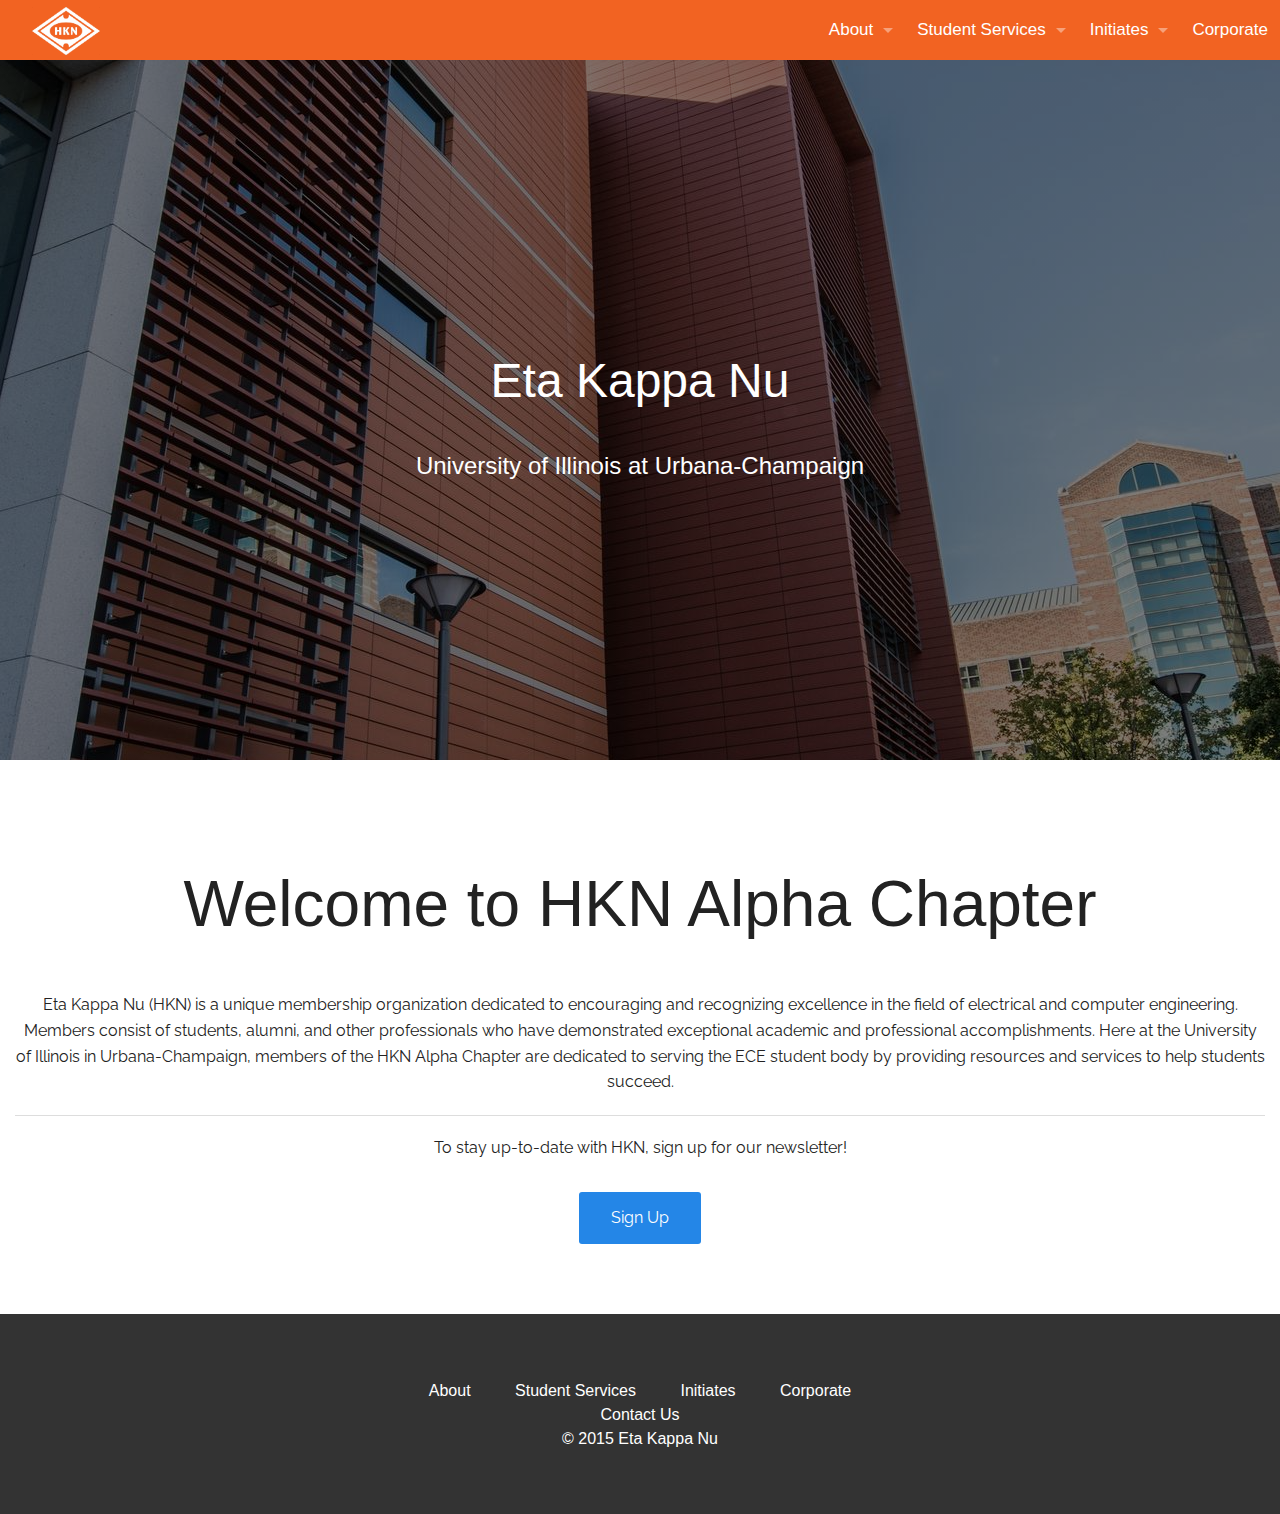
==== index.html @ 89b32fd0 "Initial commit" ====
<!DOCTYPE html>
<html>

  <head>
    <meta charset="utf-8">
    <meta http-equiv="X-UA-Compatible" content="IE=edge">
    <meta name="viewport" content="width=device-width, initial-scale=1">

    <title>HKN Alpha Chapter</title>
    <meta name="description" content="Write an awesome description for your new site here. You can edit this line in _config.yml. It will appear in your document head meta (for Google search results) and in your feed.xml site description.
">

    <link rel="stylesheet" href="/assets/css/main.css">
    <link rel="canonical" href="http://hkn.illinois.edu/">
    <link rel="alternate" type="application/rss+xml" title="HKN Alpha Chapter" href="http://hkn.illinois.edu/feed.xml">
</head>


  <body>

    <header>

  <div class="sticky">
    <nav class="top-bar" data-topbar role="navigation">
      <ul class="title-area">
        <li class="name">
          <h1><a id="top-bar-logo" href="/"><img src="/assets/img/logo.png"/></a></h1>
        </li>
        <!-- Remove the class "menu-icon" to get rid of menu icon. Take out "Menu" to just have icon alone -->
        <li class="toggle-topbar menu-icon"><a href="#"><span>Menu</span></a></li>
      </ul>

      <section class="top-bar-section">
        <!-- Right Nav Section -->
        <ul class="right">
          <li class="has-dropdown">
            <a href="/about">About</a>
            <ul class="dropdown">
              <li><a href="#">Officers</a></li>
              <li><a href="/about/contact">Contact Us</a></li>
            </ul>
          </li>
          <li class="has-dropdown">
            <a href="/service">Student Services</a>
            <ul class="dropdown">
              <li><a href="/service/tutoring">Tutoring</a></li>
              <li><a href="https://docs.google.com/a/illinois.edu/forms/d/1sm_faPxQjcPngbCLm2nKFyZS4HsJYWObGYbNWVs8D5E/viewform">Study Group Sign Ups</a></li>
              <li><a href="#">Review Sessions</a></li>
              <li><a href="/service/interviews">Technical Interviews</a></li>
              <li><a href="#">Power Lunches</a></li>
              <li><a href="#">Dr. Everitt's Neighborhood</a></li>
              <li><a href="#">HKN Intern Portal</a></li>
              <li><a href="#">Course Resources</a></li>
            </ul>
          </li>
          <li class="has-dropdown">
            <a href="/initiates">Initiates</a>
            <ul class="dropdown">
              <li><a href="#">Point Tracker</a></li>
              <li><a href="#">Committee Assignments</a></li>
              <li><a href="#">Office Hour Schedule</a></li>
              <li><a href="#">Office Hour Guide</a></li>
              <li><a href="#">Kashev's Guide to Earning Points</a></li>
            </ul>
          </li>
          <li><a href="/corporate">Corporate</a></li>
        </ul>
      </section>
    </nav>
  </div>
</header>


    <div class="row full-width">
      <div id="content-container" class="small-12 columns">
        <section id="main-content" class="row content" >
    <div id="main-text-wrapper" class="small-12 small-centered columns">
        <section id="main-text">
            <h1>Eta Kappa Nu</h1>
            <p>University of Illinois at Urbana-Champaign</p>
        </section>
    </div>
</section>

<section id="about-content" class="row content">
    <article class="small-12 columns">
        <section class="about-title">
            <h1>Welcome to HKN Alpha Chapter</h1>
            <p>Eta Kappa Nu (HKN) is a unique membership organization dedicated to encouraging and recognizing excellence in the field of electrical and computer engineering. Members consist of students, alumni, and other professionals who have demonstrated exceptional academic and professional accomplishments. Here at the University of Illinois in Urbana-Champaign, members of the HKN Alpha Chapter are dedicated to serving the ECE student body by providing resources and services to help students succeed.</p>
        </section>
        <hr />

        <section class="about-text about-bottom">
            <p>To stay up-to-date with HKN, sign up for our newsletter!</p>
            <a href="https://lists.illinois.edu/lists/subscribe/hkn-newsletter" class="about-button">Sign Up</a>
        </section>
    </article>
</section>

      </div>
    </div>

    <footer class="row full-width">
  <div id="content-container" class="small-12 columns">
    <section id="footer-content" class="row content" >
      <div id="footer-text-wrapper" class="small-12 small-centered columns">
        <section id="footer-text">
          <ul>
            <li><a href="#">About</a></li>
            <li><a href="#">Student Services</a></li>
            <li><a href="#">Initiates</a></li>
            <li><a href="#">Corporate</a></li>
          </ul>
          <a href="#">Contact Us</a>

          <a href="/">© 2015 Eta Kappa Nu</a>
        </section>
      </div>
    </section>
  </div>
</footer>


    <script src="https://ajax.googleapis.com/ajax/libs/jquery/2.1.4/jquery.min.js"></script>
<script src="/assets/js/foundation.min.js"></script>
<script src="/assets/js/foundation/foundation.topbar.js"></script>

<script>
    $(document).foundation();
</script>
  </body>

</html>
---- assets/css/main.css ----
@import url(http://fonts.googleapis.com/css?family=Raleway:400,600);meta.foundation-version{font-family:"/5.5.2/"}meta.foundation-mq-small{font-family:"/only screen/";width:0}meta.foundation-mq-small-only{font-family:"/only screen and (max-width: 40em)/";width:0}meta.foundation-mq-medium{font-family:"/only screen and (min-width:40.0625em)/";width:40.0625em}meta.foundation-mq-medium-only{font-family:"/only screen and (min-width:40.0625em) and (max-width:64em)/";width:40.0625em}meta.foundation-mq-large{font-family:"/only screen and (min-width:64.0625em)/";width:64.0625em}meta.foundation-mq-large-only{font-family:"/only screen and (min-width:64.0625em) and (max-width:90em)/";width:64.0625em}meta.foundation-mq-xlarge{font-family:"/only screen and (min-width:90.0625em)/";width:90.0625em}meta.foundation-mq-xlarge-only{font-family:"/only screen and (min-width:90.0625em) and (max-width:120em)/";width:90.0625em}meta.foundation-mq-xxlarge{font-family:"/only screen and (min-width:120.0625em)/";width:120.0625em}meta.foundation-data-attribute-namespace{font-family:false}html,body{height:100%}*,*:before,*:after{-webkit-box-sizing:border-box;-moz-box-sizing:border-box;box-sizing:border-box}html,body{font-size:16px}body{background:#fff;color:#222;cursor:auto;font-family:"Helvetica Neue",Helvetica,Roboto,Arial,sans-serif;font-style:normal;font-weight:normal;line-height:1.5;margin:0;padding:0;position:relative}a:hover{cursor:pointer}img{max-width:100%;height:auto}img{-ms-interpolation-mode:bicubic}#map_canvas img,#map_canvas embed,#map_canvas object,.map_canvas img,.map_canvas embed,.map_canvas object,.mqa-display img,.mqa-display embed,.mqa-display object{max-width:none !important}.left{float:left !important}.right{float:right !important}.clearfix:before,.clearfix:after{content:" ";display:table}.clearfix:after{clear:both}.hide{display:none}.invisible{visibility:hidden}.antialiased{-webkit-font-smoothing:antialiased;-moz-osx-font-smoothing:grayscale}img{display:inline-block;vertical-align:middle}textarea{height:auto;min-height:50px}select{width:100%}.row{margin:0 auto;max-width:62.5rem;width:100%}.row:before,.row:after{content:" ";display:table}.row:after{clear:both}.row.collapse>.column,.row.collapse>.columns{padding-left:0;padding-right:0}.row.collapse .row{margin-left:0;margin-right:0}.row .row{margin:0 -0.9375rem;max-width:none;width:auto}.row .row:before,.row .row:after{content:" ";display:table}.row .row:after{clear:both}.row .row.collapse{margin:0;max-width:none;width:auto}.row .row.collapse:before,.row .row.collapse:after{content:" ";display:table}.row .row.collapse:after{clear:both}.column,.columns{padding-left:0.9375rem;padding-right:0.9375rem;width:100%;float:left}.column+.column:last-child,.columns+.column:last-child,.column+.columns:last-child,.columns+.columns:last-child{float:right}.column+.column.end,.columns+.column.end,.column+.columns.end,.columns+.columns.end{float:left}@media only screen{.small-push-0{position:relative;left:0;right:auto}.small-pull-0{position:relative;right:0;left:auto}.small-push-1{position:relative;left:8.33333%;right:auto}.small-pull-1{position:relative;right:8.33333%;left:auto}.small-push-2{position:relative;left:16.66667%;right:auto}.small-pull-2{position:relative;right:16.66667%;left:auto}.small-push-3{position:relative;left:25%;right:auto}.small-pull-3{position:relative;right:25%;left:auto}.small-push-4{position:relative;left:33.33333%;right:auto}.small-pull-4{position:relative;right:33.33333%;left:auto}.small-push-5{position:relative;left:41.66667%;right:auto}.small-pull-5{position:relative;right:41.66667%;left:auto}.small-push-6{position:relative;left:50%;right:auto}.small-pull-6{position:relative;right:50%;left:auto}.small-push-7{position:relative;left:58.33333%;right:auto}.small-pull-7{position:relative;right:58.33333%;left:auto}.small-push-8{position:relative;left:66.66667%;right:auto}.small-pull-8{position:relative;right:66.66667%;left:auto}.small-push-9{position:relative;left:75%;right:auto}.small-pull-9{position:relative;right:75%;left:auto}.small-push-10{position:relative;left:83.33333%;right:auto}.small-pull-10{position:relative;right:83.33333%;left:auto}.small-push-11{position:relative;left:91.66667%;right:auto}.small-pull-11{position:relative;right:91.66667%;left:auto}.column,.columns{position:relative;padding-left:0.9375rem;padding-right:0.9375rem;float:left}.small-1{width:8.33333%}.small-2{width:16.66667%}.small-3{width:25%}.small-4{width:33.33333%}.small-5{width:41.66667%}.small-6{width:50%}.small-7{width:58.33333%}.small-8{width:66.66667%}.small-9{width:75%}.small-10{width:83.33333%}.small-11{width:91.66667%}.small-12{width:100%}.small-offset-0{margin-left:0 !important}.small-offset-1{margin-left:8.33333% !important}.small-offset-2{margin-left:16.66667% !important}.small-offset-3{margin-left:25% !important}.small-offset-4{margin-left:33.33333% !important}.small-offset-5{margin-left:41.66667% !important}.small-offset-6{margin-left:50% !important}.small-offset-7{margin-left:58.33333% !important}.small-offset-8{margin-left:66.66667% !important}.small-offset-9{margin-left:75% !important}.small-offset-10{margin-left:83.33333% !important}.small-offset-11{margin-left:91.66667% !important}.small-reset-order{float:left;left:auto;margin-left:0;margin-right:0;right:auto}.column.small-centered,.columns.small-centered{margin-left:auto;margin-right:auto;float:none}.column.small-uncentered,.columns.small-uncentered{float:left;margin-left:0;margin-right:0}.column.small-centered:last-child,.columns.small-centered:last-child{float:none}.column.small-uncentered:last-child,.columns.small-uncentered:last-child{float:left}.column.small-uncentered.opposite,.columns.small-uncentered.opposite{float:right}.row.small-collapse>.column,.row.small-collapse>.columns{padding-left:0;padding-right:0}.row.small-collapse .row{margin-left:0;margin-right:0}.row.small-uncollapse>.column,.row.small-uncollapse>.columns{padding-left:0.9375rem;padding-right:0.9375rem;float:left}}@media only screen and (min-width: 40.0625em){.medium-push-0{position:relative;left:0;right:auto}.medium-pull-0{position:relative;right:0;left:auto}.medium-push-1{position:relative;left:8.33333%;right:auto}.medium-pull-1{position:relative;right:8.33333%;left:auto}.medium-push-2{position:relative;left:16.66667%;right:auto}.medium-pull-2{position:relative;right:16.66667%;left:auto}.medium-push-3{position:relative;left:25%;right:auto}.medium-pull-3{position:relative;right:25%;left:auto}.medium-push-4{position:relative;left:33.33333%;right:auto}.medium-pull-4{position:relative;right:33.33333%;left:auto}.medium-push-5{position:relative;left:41.66667%;right:auto}.medium-pull-5{position:relative;right:41.66667%;left:auto}.medium-push-6{position:relative;left:50%;right:auto}.medium-pull-6{position:relative;right:50%;left:auto}.medium-push-7{position:relative;left:58.33333%;right:auto}.medium-pull-7{position:relative;right:58.33333%;left:auto}.medium-push-8{position:relative;left:66.66667%;right:auto}.medium-pull-8{position:relative;right:66.66667%;left:auto}.medium-push-9{position:relative;left:75%;right:auto}.medium-pull-9{position:relative;right:75%;left:auto}.medium-push-10{position:relative;left:83.33333%;right:auto}.medium-pull-10{position:relative;right:83.33333%;left:auto}.medium-push-11{position:relative;left:91.66667%;right:auto}.medium-pull-11{position:relative;right:91.66667%;left:auto}.column,.columns{position:relative;padding-left:0.9375rem;padding-right:0.9375rem;float:left}.medium-1{width:8.33333%}.medium-2{width:16.66667%}.medium-3{width:25%}.medium-4{width:33.33333%}.medium-5{width:41.66667%}.medium-6{width:50%}.medium-7{width:58.33333%}.medium-8{width:66.66667%}.medium-9{width:75%}.medium-10{width:83.33333%}.medium-11{width:91.66667%}.medium-12{width:100%}.medium-offset-0{margin-left:0 !important}.medium-offset-1{margin-left:8.33333% !important}.medium-offset-2{margin-left:16.66667% !important}.medium-offset-3{margin-left:25% !important}.medium-offset-4{margin-left:33.33333% !important}.medium-offset-5{margin-left:41.66667% !important}.medium-offset-6{margin-left:50% !important}.medium-offset-7{margin-left:58.33333% !important}.medium-offset-8{margin-left:66.66667% !important}.medium-offset-9{margin-left:75% !important}.medium-offset-10{margin-left:83.33333% !important}.medium-offset-11{margin-left:91.66667% !important}.medium-reset-order{float:left;left:auto;margin-left:0;margin-right:0;right:auto}.column.medium-centered,.columns.medium-centered{margin-left:auto;margin-right:auto;float:none}.column.medium-uncentered,.columns.medium-uncentered{float:left;margin-left:0;margin-right:0}.column.medium-centered:last-child,.columns.medium-centered:last-child{float:none}.column.medium-uncentered:last-child,.columns.medium-uncentered:last-child{float:left}.column.medium-uncentered.opposite,.columns.medium-uncentered.opposite{float:right}.row.medium-collapse>.column,.row.medium-collapse>.columns{padding-left:0;padding-right:0}.row.medium-collapse .row{margin-left:0;margin-right:0}.row.medium-uncollapse>.column,.row.medium-uncollapse>.columns{padding-left:0.9375rem;padding-right:0.9375rem;float:left}.push-0{position:relative;left:0;right:auto}.pull-0{position:relative;right:0;left:auto}.push-1{position:relative;left:8.33333%;right:auto}.pull-1{position:relative;right:8.33333%;left:auto}.push-2{position:relative;left:16.66667%;right:auto}.pull-2{position:relative;right:16.66667%;left:auto}.push-3{position:relative;left:25%;right:auto}.pull-3{position:relative;right:25%;left:auto}.push-4{position:relative;left:33.33333%;right:auto}.pull-4{position:relative;right:33.33333%;left:auto}.push-5{position:relative;left:41.66667%;right:auto}.pull-5{position:relative;right:41.66667%;left:auto}.push-6{position:relative;left:50%;right:auto}.pull-6{position:relative;right:50%;left:auto}.push-7{position:relative;left:58.33333%;right:auto}.pull-7{position:relative;right:58.33333%;left:auto}.push-8{position:relative;left:66.66667%;right:auto}.pull-8{position:relative;right:66.66667%;left:auto}.push-9{position:relative;left:75%;right:auto}.pull-9{position:relative;right:75%;left:auto}.push-10{position:relative;left:83.33333%;right:auto}.pull-10{position:relative;right:83.33333%;left:auto}.push-11{position:relative;left:91.66667%;right:auto}.pull-11{position:relative;right:91.66667%;left:auto}}@media only screen and (min-width: 64.0625em){.large-push-0{position:relative;left:0;right:auto}.large-pull-0{position:relative;right:0;left:auto}.large-push-1{position:relative;left:8.33333%;right:auto}.large-pull-1{position:relative;right:8.33333%;left:auto}.large-push-2{position:relative;left:16.66667%;right:auto}.large-pull-2{position:relative;right:16.66667%;left:auto}.large-push-3{position:relative;left:25%;right:auto}.large-pull-3{position:relative;right:25%;left:auto}.large-push-4{position:relative;left:33.33333%;right:auto}.large-pull-4{position:relative;right:33.33333%;left:auto}.large-push-5{position:relative;left:41.66667%;right:auto}.large-pull-5{position:relative;right:41.66667%;left:auto}.large-push-6{position:relative;left:50%;right:auto}.large-pull-6{position:relative;right:50%;left:auto}.large-push-7{position:relative;left:58.33333%;right:auto}.large-pull-7{position:relative;right:58.33333%;left:auto}.large-push-8{position:relative;left:66.66667%;right:auto}.large-pull-8{position:relative;right:66.66667%;left:auto}.large-push-9{position:relative;left:75%;right:auto}.large-pull-9{position:relative;right:75%;left:auto}.large-push-10{position:relative;left:83.33333%;right:auto}.large-pull-10{position:relative;right:83.33333%;left:auto}.large-push-11{position:relative;left:91.66667%;right:auto}.large-pull-11{position:relative;right:91.66667%;left:auto}.column,.columns{position:relative;padding-left:0.9375rem;padding-right:0.9375rem;float:left}.large-1{width:8.33333%}.large-2{width:16.66667%}.large-3{width:25%}.large-4{width:33.33333%}.large-5{width:41.66667%}.large-6{width:50%}.large-7{width:58.33333%}.large-8{width:66.66667%}.large-9{width:75%}.large-10{width:83.33333%}.large-11{width:91.66667%}.large-12{width:100%}.large-offset-0{margin-left:0 !important}.large-offset-1{margin-left:8.33333% !important}.large-offset-2{margin-left:16.66667% !important}.large-offset-3{margin-left:25% !important}.large-offset-4{margin-left:33.33333% !important}.large-offset-5{margin-left:41.66667% !important}.large-offset-6{margin-left:50% !important}.large-offset-7{margin-left:58.33333% !important}.large-offset-8{margin-left:66.66667% !important}.large-offset-9{margin-left:75% !important}.large-offset-10{margin-left:83.33333% !important}.large-offset-11{margin-left:91.66667% !important}.large-reset-order{float:left;left:auto;margin-left:0;margin-right:0;right:auto}.column.large-centered,.columns.large-centered{margin-left:auto;margin-right:auto;float:none}.column.large-uncentered,.columns.large-uncentered{float:left;margin-left:0;margin-right:0}.column.large-centered:last-child,.columns.large-centered:last-child{float:none}.column.large-uncentered:last-child,.columns.large-uncentered:last-child{float:left}.column.large-uncentered.opposite,.columns.large-uncentered.opposite{float:right}.row.large-collapse>.column,.row.large-collapse>.columns{padding-left:0;padding-right:0}.row.large-collapse .row{margin-left:0;margin-right:0}.row.large-uncollapse>.column,.row.large-uncollapse>.columns{padding-left:0.9375rem;padding-right:0.9375rem;float:left}.push-0{position:relative;left:0;right:auto}.pull-0{position:relative;right:0;left:auto}.push-1{position:relative;left:8.33333%;right:auto}.pull-1{position:relative;right:8.33333%;left:auto}.push-2{position:relative;left:16.66667%;right:auto}.pull-2{position:relative;right:16.66667%;left:auto}.push-3{position:relative;left:25%;right:auto}.pull-3{position:relative;right:25%;left:auto}.push-4{position:relative;left:33.33333%;right:auto}.pull-4{position:relative;right:33.33333%;left:auto}.push-5{position:relative;left:41.66667%;right:auto}.pull-5{position:relative;right:41.66667%;left:auto}.push-6{position:relative;left:50%;right:auto}.pull-6{position:relative;right:50%;left:auto}.push-7{position:relative;left:58.33333%;right:auto}.pull-7{position:relative;right:58.33333%;left:auto}.push-8{position:relative;left:66.66667%;right:auto}.pull-8{position:relative;right:66.66667%;left:auto}.push-9{position:relative;left:75%;right:auto}.pull-9{position:relative;right:75%;left:auto}.push-10{position:relative;left:83.33333%;right:auto}.pull-10{position:relative;right:83.33333%;left:auto}.push-11{position:relative;left:91.66667%;right:auto}.pull-11{position:relative;right:91.66667%;left:auto}}.accordion{margin-bottom:0}.accordion:before,.accordion:after{content:" ";display:table}.accordion:after{clear:both}.accordion .accordion-navigation,.accordion dd{display:block;margin-bottom:0 !important}.accordion .accordion-navigation.active>a,.accordion dd.active>a{background:#e8e8e8;color:#222}.accordion .accordion-navigation>a,.accordion dd>a{background:#EFEFEF;color:#222;display:block;font-family:"Helvetica Neue",Helvetica,Roboto,Arial,sans-serif;font-size:1rem;padding:1rem}.accordion .accordion-navigation>a:hover,.accordion dd>a:hover{background:#e3e3e3}.accordion .accordion-navigation>.content,.accordion dd>.content{display:none;padding:0.9375rem}.accordion .accordion-navigation>.content.active,.accordion dd>.content.active{background:#fff;display:block}.alert-box{border-style:solid;border-width:1px;display:block;font-size:0.8125rem;font-weight:normal;margin-bottom:1.25rem;padding:0.875rem 1.5rem 0.875rem 0.875rem;position:relative;transition:opacity 300ms ease-out;background-color:#008CBA;border-color:#0078a0;color:#fff}.alert-box .close{right:0.25rem;background:inherit;color:#333;font-size:1.375rem;line-height:.9;margin-top:-0.6875rem;opacity:0.3;padding:0 6px 4px;position:absolute;top:50%}.alert-box .close:hover,.alert-box .close:focus{opacity:0.5}.alert-box.radius{border-radius:3px}.alert-box.round{border-radius:1000px}.alert-box.success{background-color:#43AC6A;border-color:#3a945b;color:#fff}.alert-box.alert{background-color:#f04124;border-color:#de2d0f;color:#fff}.alert-box.secondary{background-color:#e7e7e7;border-color:#c7c7c7;color:#4f4f4f}.alert-box.warning{background-color:#f08a24;border-color:#de770f;color:#fff}.alert-box.info{background-color:#a0d3e8;border-color:#74bfdd;color:#4f4f4f}.alert-box.alert-close{opacity:0}[class*="block-grid-"]{display:block;padding:0;margin:0 -0.625rem}[class*="block-grid-"]:before,[class*="block-grid-"]:after{content:" ";display:table}[class*="block-grid-"]:after{clear:both}[class*="block-grid-"]>li{display:block;float:left;height:auto;padding:0 0.625rem 1.25rem}@media only screen{.small-block-grid-1>li{list-style:none;width:100%}.small-block-grid-1>li:nth-of-type(1n){clear:none}.small-block-grid-1>li:nth-of-type(1n+1){clear:both}.small-block-grid-2>li{list-style:none;width:50%}.small-block-grid-2>li:nth-of-type(1n){clear:none}.small-block-grid-2>li:nth-of-type(2n+1){clear:both}.small-block-grid-3>li{list-style:none;width:33.33333%}.small-block-grid-3>li:nth-of-type(1n){clear:none}.small-block-grid-3>li:nth-of-type(3n+1){clear:both}.small-block-grid-4>li{list-style:none;width:25%}.small-block-grid-4>li:nth-of-type(1n){clear:none}.small-block-grid-4>li:nth-of-type(4n+1){clear:both}.small-block-grid-5>li{list-style:none;width:20%}.small-block-grid-5>li:nth-of-type(1n){clear:none}.small-block-grid-5>li:nth-of-type(5n+1){clear:both}.small-block-grid-6>li{list-style:none;width:16.66667%}.small-block-grid-6>li:nth-of-type(1n){clear:none}.small-block-grid-6>li:nth-of-type(6n+1){clear:both}.small-block-grid-7>li{list-style:none;width:14.28571%}.small-block-grid-7>li:nth-of-type(1n){clear:none}.small-block-grid-7>li:nth-of-type(7n+1){clear:both}.small-block-grid-8>li{list-style:none;width:12.5%}.small-block-grid-8>li:nth-of-type(1n){clear:none}.small-block-grid-8>li:nth-of-type(8n+1){clear:both}.small-block-grid-9>li{list-style:none;width:11.11111%}.small-block-grid-9>li:nth-of-type(1n){clear:none}.small-block-grid-9>li:nth-of-type(9n+1){clear:both}.small-block-grid-10>li{list-style:none;width:10%}.small-block-grid-10>li:nth-of-type(1n){clear:none}.small-block-grid-10>li:nth-of-type(10n+1){clear:both}.small-block-grid-11>li{list-style:none;width:9.09091%}.small-block-grid-11>li:nth-of-type(1n){clear:none}.small-block-grid-11>li:nth-of-type(11n+1){clear:both}.small-block-grid-12>li{list-style:none;width:8.33333%}.small-block-grid-12>li:nth-of-type(1n){clear:none}.small-block-grid-12>li:nth-of-type(12n+1){clear:both}}@media only screen and (min-width: 40.0625em){.medium-block-grid-1>li{list-style:none;width:100%}.medium-block-grid-1>li:nth-of-type(1n){clear:none}.medium-block-grid-1>li:nth-of-type(1n+1){clear:both}.medium-block-grid-2>li{list-style:none;width:50%}.medium-block-grid-2>li:nth-of-type(1n){clear:none}.medium-block-grid-2>li:nth-of-type(2n+1){clear:both}.medium-block-grid-3>li{list-style:none;width:33.33333%}.medium-block-grid-3>li:nth-of-type(1n){clear:none}.medium-block-grid-3>li:nth-of-type(3n+1){clear:both}.medium-block-grid-4>li{list-style:none;width:25%}.medium-block-grid-4>li:nth-of-type(1n){clear:none}.medium-block-grid-4>li:nth-of-type(4n+1){clear:both}.medium-block-grid-5>li{list-style:none;width:20%}.medium-block-grid-5>li:nth-of-type(1n){clear:none}.medium-block-grid-5>li:nth-of-type(5n+1){clear:both}.medium-block-grid-6>li{list-style:none;width:16.66667%}.medium-block-grid-6>li:nth-of-type(1n){clear:none}.medium-block-grid-6>li:nth-of-type(6n+1){clear:both}.medium-block-grid-7>li{list-style:none;width:14.28571%}.medium-block-grid-7>li:nth-of-type(1n){clear:none}.medium-block-grid-7>li:nth-of-type(7n+1){clear:both}.medium-block-grid-8>li{list-style:none;width:12.5%}.medium-block-grid-8>li:nth-of-type(1n){clear:none}.medium-block-grid-8>li:nth-of-type(8n+1){clear:both}.medium-block-grid-9>li{list-style:none;width:11.11111%}.medium-block-grid-9>li:nth-of-type(1n){clear:none}.medium-block-grid-9>li:nth-of-type(9n+1){clear:both}.medium-block-grid-10>li{list-style:none;width:10%}.medium-block-grid-10>li:nth-of-type(1n){clear:none}.medium-block-grid-10>li:nth-of-type(10n+1){clear:both}.medium-block-grid-11>li{list-style:none;width:9.09091%}.medium-block-grid-11>li:nth-of-type(1n){clear:none}.medium-block-grid-11>li:nth-of-type(11n+1){clear:both}.medium-block-grid-12>li{list-style:none;width:8.33333%}.medium-block-grid-12>li:nth-of-type(1n){clear:none}.medium-block-grid-12>li:nth-of-type(12n+1){clear:both}}@media only screen and (min-width: 64.0625em){.large-block-grid-1>li{list-style:none;width:100%}.large-block-grid-1>li:nth-of-type(1n){clear:none}.large-block-grid-1>li:nth-of-type(1n+1){clear:both}.large-block-grid-2>li{list-style:none;width:50%}.large-block-grid-2>li:nth-of-type(1n){clear:none}.large-block-grid-2>li:nth-of-type(2n+1){clear:both}.large-block-grid-3>li{list-style:none;width:33.33333%}.large-block-grid-3>li:nth-of-type(1n){clear:none}.large-block-grid-3>li:nth-of-type(3n+1){clear:both}.large-block-grid-4>li{list-style:none;width:25%}.large-block-grid-4>li:nth-of-type(1n){clear:none}.large-block-grid-4>li:nth-of-type(4n+1){clear:both}.large-block-grid-5>li{list-style:none;width:20%}.large-block-grid-5>li:nth-of-type(1n){clear:none}.large-block-grid-5>li:nth-of-type(5n+1){clear:both}.large-block-grid-6>li{list-style:none;width:16.66667%}.large-block-grid-6>li:nth-of-type(1n){clear:none}.large-block-grid-6>li:nth-of-type(6n+1){clear:both}.large-block-grid-7>li{list-style:none;width:14.28571%}.large-block-grid-7>li:nth-of-type(1n){clear:none}.large-block-grid-7>li:nth-of-type(7n+1){clear:both}.large-block-grid-8>li{list-style:none;width:12.5%}.large-block-grid-8>li:nth-of-type(1n){clear:none}.large-block-grid-8>li:nth-of-type(8n+1){clear:both}.large-block-grid-9>li{list-style:none;width:11.11111%}.large-block-grid-9>li:nth-of-type(1n){clear:none}.large-block-grid-9>li:nth-of-type(9n+1){clear:both}.large-block-grid-10>li{list-style:none;width:10%}.large-block-grid-10>li:nth-of-type(1n){clear:none}.large-block-grid-10>li:nth-of-type(10n+1){clear:both}.large-block-grid-11>li{list-style:none;width:9.09091%}.large-block-grid-11>li:nth-of-type(1n){clear:none}.large-block-grid-11>li:nth-of-type(11n+1){clear:both}.large-block-grid-12>li{list-style:none;width:8.33333%}.large-block-grid-12>li:nth-of-type(1n){clear:none}.large-block-grid-12>li:nth-of-type(12n+1){clear:both}}.breadcrumbs{border-style:solid;border-width:1px;display:block;list-style:none;margin-left:0;overflow:hidden;padding:0.5625rem 0.875rem 0.5625rem;background-color:#f4f4f4;border-color:#dcdcdc;border-radius:3px}.breadcrumbs>*{color:#008CBA;float:left;font-size:0.6875rem;line-height:0.6875rem;margin:0;text-transform:uppercase}.breadcrumbs>*:hover a,.breadcrumbs>*:focus a{text-decoration:underline}.breadcrumbs>* a{color:#008CBA}.breadcrumbs>*.current{color:#333;cursor:default}.breadcrumbs>*.current a{color:#333;cursor:default}.breadcrumbs>*.current:hover,.breadcrumbs>*.current:hover a,.breadcrumbs>*.current:focus,.breadcrumbs>*.current:focus a{text-decoration:none}.breadcrumbs>*.unavailable{color:#999}.breadcrumbs>*.unavailable a{color:#999}.breadcrumbs>*.unavailable:hover,.breadcrumbs>*.unavailable:hover a,.breadcrumbs>*.unavailable:focus,.breadcrumbs>*.unavailable a:focus{color:#999;cursor:not-allowed;text-decoration:none}.breadcrumbs>*:before{color:#aaa;content:"/";margin:0 0.75rem;position:relative;top:1px}.breadcrumbs>*:first-child:before{content:" ";margin:0}[aria-label="breadcrumbs"] [aria-hidden="true"]:after{content:"/"}button,.button{-webkit-appearance:none;-moz-appearance:none;border-radius:0;border-style:solid;border-width:0;cursor:pointer;font-family:"Helvetica Neue",Helvetica,Roboto,Arial,sans-serif;font-weight:normal;line-height:normal;margin:0 0 1.25rem;position:relative;text-align:center;text-decoration:none;display:inline-block;padding:1rem 2rem 1.0625rem 2rem;font-size:1rem;background-color:#008CBA;border-color:#007095;color:#fff;transition:background-color 300ms ease-out}button:hover,button:focus,.button:hover,.button:focus{background-color:#007095}button:hover,button:focus,.button:hover,.button:focus{color:#fff}button.secondary,.button.secondary{background-color:#e7e7e7;border-color:#b9b9b9;color:#333}button.secondary:hover,button.secondary:focus,.button.secondary:hover,.button.secondary:focus{background-color:#b9b9b9}button.secondary:hover,button.secondary:focus,.button.secondary:hover,.button.secondary:focus{color:#333}button.success,.button.success{background-color:#43AC6A;border-color:#368a55;color:#fff}button.success:hover,button.success:focus,.button.success:hover,.button.success:focus{background-color:#368a55}button.success:hover,button.success:focus,.button.success:hover,.button.success:focus{color:#fff}button.alert,.button.alert{background-color:#f04124;border-color:#cf2a0e;color:#fff}button.alert:hover,button.alert:focus,.button.alert:hover,.button.alert:focus{background-color:#cf2a0e}button.alert:hover,button.alert:focus,.button.alert:hover,.button.alert:focus{color:#fff}button.warning,.button.warning{background-color:#f08a24;border-color:#cf6e0e;color:#fff}button.warning:hover,button.warning:focus,.button.warning:hover,.button.warning:focus{background-color:#cf6e0e}button.warning:hover,button.warning:focus,.button.warning:hover,.button.warning:focus{color:#fff}button.info,.button.info{background-color:#a0d3e8;border-color:#61b6d9;color:#333}button.info:hover,button.info:focus,.button.info:hover,.button.info:focus{background-color:#61b6d9}button.info:hover,button.info:focus,.button.info:hover,.button.info:focus{color:#fff}button.large,.button.large{padding:1.125rem 2.25rem 1.1875rem 2.25rem;font-size:1.25rem}button.small,.button.small{padding:0.875rem 1.75rem 0.9375rem 1.75rem;font-size:0.8125rem}button.tiny,.button.tiny{padding:0.625rem 1.25rem 0.6875rem 1.25rem;font-size:0.6875rem}button.expand,.button.expand{padding:1rem 2rem 1.0625rem 2rem;font-size:1rem;padding-bottom:1.0625rem;padding-top:1rem;padding-left:1rem;padding-right:1rem;width:100%}button.left-align,.button.left-align{text-align:left;text-indent:0.75rem}button.right-align,.button.right-align{text-align:right;padding-right:0.75rem}button.radius,.button.radius{border-radius:3px}button.round,.button.round{border-radius:1000px}button.disabled,button[disabled],.button.disabled,.button[disabled]{background-color:#008CBA;border-color:#007095;color:#fff;box-shadow:none;cursor:default;opacity:0.7}button.disabled:hover,button.disabled:focus,button[disabled]:hover,button[disabled]:focus,.button.disabled:hover,.button.disabled:focus,.button[disabled]:hover,.button[disabled]:focus{background-color:#007095}button.disabled:hover,button.disabled:focus,button[disabled]:hover,button[disabled]:focus,.button.disabled:hover,.button.disabled:focus,.button[disabled]:hover,.button[disabled]:focus{color:#fff}button.disabled:hover,button.disabled:focus,button[disabled]:hover,button[disabled]:focus,.button.disabled:hover,.button.disabled:focus,.button[disabled]:hover,.button[disabled]:focus{background-color:#008CBA}button.disabled.secondary,button[disabled].secondary,.button.disabled.secondary,.button[disabled].secondary{background-color:#e7e7e7;border-color:#b9b9b9;color:#333;box-shadow:none;cursor:default;opacity:0.7}button.disabled.secondary:hover,button.disabled.secondary:focus,button[disabled].secondary:hover,button[disabled].secondary:focus,.button.disabled.secondary:hover,.button.disabled.secondary:focus,.button[disabled].secondary:hover,.button[disabled].secondary:focus{background-color:#b9b9b9}button.disabled.secondary:hover,button.disabled.secondary:focus,button[disabled].secondary:hover,button[disabled].secondary:focus,.button.disabled.secondary:hover,.button.disabled.secondary:focus,.button[disabled].secondary:hover,.button[disabled].secondary:focus{color:#333}button.disabled.secondary:hover,button.disabled.secondary:focus,button[disabled].secondary:hover,button[disabled].secondary:focus,.button.disabled.secondary:hover,.button.disabled.secondary:focus,.button[disabled].secondary:hover,.button[disabled].secondary:focus{background-color:#e7e7e7}button.disabled.success,button[disabled].success,.button.disabled.success,.button[disabled].success{background-color:#43AC6A;border-color:#368a55;color:#fff;box-shadow:none;cursor:default;opacity:0.7}button.disabled.success:hover,button.disabled.success:focus,button[disabled].success:hover,button[disabled].success:focus,.button.disabled.success:hover,.button.disabled.success:focus,.button[disabled].success:hover,.button[disabled].success:focus{background-color:#368a55}button.disabled.success:hover,button.disabled.success:focus,button[disabled].success:hover,button[disabled].success:focus,.button.disabled.success:hover,.button.disabled.success:focus,.button[disabled].success:hover,.button[disabled].success:focus{color:#fff}button.disabled.success:hover,button.disabled.success:focus,button[disabled].success:hover,button[disabled].success:focus,.button.disabled.success:hover,.button.disabled.success:focus,.button[disabled].success:hover,.button[disabled].success:focus{background-color:#43AC6A}button.disabled.alert,button[disabled].alert,.button.disabled.alert,.button[disabled].alert{background-color:#f04124;border-color:#cf2a0e;color:#fff;box-shadow:none;cursor:default;opacity:0.7}button.disabled.alert:hover,button.disabled.alert:focus,button[disabled].alert:hover,button[disabled].alert:focus,.button.disabled.alert:hover,.button.disabled.alert:focus,.button[disabled].alert:hover,.button[disabled].alert:focus{background-color:#cf2a0e}button.disabled.alert:hover,button.disabled.alert:focus,button[disabled].alert:hover,button[disabled].alert:focus,.button.disabled.alert:hover,.button.disabled.alert:focus,.button[disabled].alert:hover,.button[disabled].alert:focus{color:#fff}button.disabled.alert:hover,button.disabled.alert:focus,button[disabled].alert:hover,button[disabled].alert:focus,.button.disabled.alert:hover,.button.disabled.alert:focus,.button[disabled].alert:hover,.button[disabled].alert:focus{background-color:#f04124}button.disabled.warning,button[disabled].warning,.button.disabled.warning,.button[disabled].warning{background-color:#f08a24;border-color:#cf6e0e;color:#fff;box-shadow:none;cursor:default;opacity:0.7}button.disabled.warning:hover,button.disabled.warning:focus,button[disabled].warning:hover,button[disabled].warning:focus,.button.disabled.warning:hover,.button.disabled.warning:focus,.button[disabled].warning:hover,.button[disabled].warning:focus{background-color:#cf6e0e}button.disabled.warning:hover,button.disabled.warning:focus,button[disabled].warning:hover,button[disabled].warning:focus,.button.disabled.warning:hover,.button.disabled.warning:focus,.button[disabled].warning:hover,.button[disabled].warning:focus{color:#fff}button.disabled.warning:hover,button.disabled.warning:focus,button[disabled].warning:hover,button[disabled].warning:focus,.button.disabled.warning:hover,.button.disabled.warning:focus,.button[disabled].warning:hover,.button[disabled].warning:focus{background-color:#f08a24}button.disabled.info,button[disabled].info,.button.disabled.info,.button[disabled].info{background-color:#a0d3e8;border-color:#61b6d9;color:#333;box-shadow:none;cursor:default;opacity:0.7}button.disabled.info:hover,button.disabled.info:focus,button[disabled].info:hover,button[disabled].info:focus,.button.disabled.info:hover,.button.disabled.info:focus,.button[disabled].info:hover,.button[disabled].info:focus{background-color:#61b6d9}button.disabled.info:hover,button.disabled.info:focus,button[disabled].info:hover,button[disabled].info:focus,.button.disabled.info:hover,.button.disabled.info:focus,.button[disabled].info:hover,.button[disabled].info:focus{color:#fff}button.disabled.info:hover,button.disabled.info:focus,button[disabled].info:hover,button[disabled].info:focus,.button.disabled.info:hover,.button.disabled.info:focus,.button[disabled].info:hover,.button[disabled].info:focus{background-color:#a0d3e8}button::-moz-focus-inner{border:0;padding:0}@media only screen and (min-width: 40.0625em){button,.button{display:inline-block}}.button-group{list-style:none;margin:0;left:0}.button-group:before,.button-group:after{content:" ";display:table}.button-group:after{clear:both}.button-group.even-2 li{display:inline-block;margin:0 -2px;width:50%}.button-group.even-2 li>button,.button-group.even-2 li .button{border-left:1px solid;border-color:rgba(255,255,255,0.5)}.button-group.even-2 li:first-child button,.button-group.even-2 li:first-child .button{border-left:0}.button-group.even-2 li button,.button-group.even-2 li .button{width:100%}.button-group.even-3 li{display:inline-block;margin:0 -2px;width:33.33333%}.button-group.even-3 li>button,.button-group.even-3 li .button{border-left:1px solid;border-color:rgba(255,255,255,0.5)}.button-group.even-3 li:first-child button,.button-group.even-3 li:first-child .button{border-left:0}.button-group.even-3 li button,.button-group.even-3 li .button{width:100%}.button-group.even-4 li{display:inline-block;margin:0 -2px;width:25%}.button-group.even-4 li>button,.button-group.even-4 li .button{border-left:1px solid;border-color:rgba(255,255,255,0.5)}.button-group.even-4 li:first-child button,.button-group.even-4 li:first-child .button{border-left:0}.button-group.even-4 li button,.button-group.even-4 li .button{width:100%}.button-group.even-5 li{display:inline-block;margin:0 -2px;width:20%}.button-group.even-5 li>button,.button-group.even-5 li .button{border-left:1px solid;border-color:rgba(255,255,255,0.5)}.button-group.even-5 li:first-child button,.button-group.even-5 li:first-child .button{border-left:0}.button-group.even-5 li button,.button-group.even-5 li .button{width:100%}.button-group.even-6 li{display:inline-block;margin:0 -2px;width:16.66667%}.button-group.even-6 li>button,.button-group.even-6 li .button{border-left:1px solid;border-color:rgba(255,255,255,0.5)}.button-group.even-6 li:first-child button,.button-group.even-6 li:first-child .button{border-left:0}.button-group.even-6 li button,.button-group.even-6 li .button{width:100%}.button-group.even-7 li{display:inline-block;margin:0 -2px;width:14.28571%}.button-group.even-7 li>button,.button-group.even-7 li .button{border-left:1px solid;border-color:rgba(255,255,255,0.5)}.button-group.even-7 li:first-child button,.button-group.even-7 li:first-child .button{border-left:0}.button-group.even-7 li button,.button-group.even-7 li .button{width:100%}.button-group.even-8 li{display:inline-block;margin:0 -2px;width:12.5%}.button-group.even-8 li>button,.button-group.even-8 li .button{border-left:1px solid;border-color:rgba(255,255,255,0.5)}.button-group.even-8 li:first-child button,.button-group.even-8 li:first-child .button{border-left:0}.button-group.even-8 li button,.button-group.even-8 li .button{width:100%}.button-group>li{display:inline-block;margin:0 -2px}.button-group>li>button,.button-group>li .button{border-left:1px solid;border-color:rgba(255,255,255,0.5)}.button-group>li:first-child button,.button-group>li:first-child .button{border-left:0}.button-group.stack>li{display:block;margin:0;float:none}.button-group.stack>li>button,.button-group.stack>li .button{border-left:1px solid;border-color:rgba(255,255,255,0.5)}.button-group.stack>li:first-child button,.button-group.stack>li:first-child .button{border-left:0}.button-group.stack>li>button,.button-group.stack>li .button{border-color:rgba(255,255,255,0.5);border-left-width:0;border-top:1px solid;display:block;margin:0}.button-group.stack>li>button{width:100%}.button-group.stack>li:first-child button,.button-group.stack>li:first-child .button{border-top:0}.button-group.stack-for-small>li{display:inline-block;margin:0 -2px}.button-group.stack-for-small>li>button,.button-group.stack-for-small>li .button{border-left:1px solid;border-color:rgba(255,255,255,0.5)}.button-group.stack-for-small>li:first-child button,.button-group.stack-for-small>li:first-child .button{border-left:0}@media only screen and (max-width: 40em){.button-group.stack-for-small>li{display:block;margin:0;width:100%}.button-group.stack-for-small>li>button,.button-group.stack-for-small>li .button{border-left:1px solid;border-color:rgba(255,255,255,0.5)}.button-group.stack-for-small>li:first-child button,.button-group.stack-for-small>li:first-child .button{border-left:0}.button-group.stack-for-small>li>button,.button-group.stack-for-small>li .button{border-color:rgba(255,255,255,0.5);border-left-width:0;border-top:1px solid;display:block;margin:0}.button-group.stack-for-small>li>button{width:100%}.button-group.stack-for-small>li:first-child button,.button-group.stack-for-small>li:first-child .button{border-top:0}}.button-group.radius>*{display:inline-block;margin:0 -2px}.button-group.radius>*>button,.button-group.radius>* .button{border-left:1px solid;border-color:rgba(255,255,255,0.5)}.button-group.radius>*:first-child button,.button-group.radius>*:first-child .button{border-left:0}.button-group.radius>*,.button-group.radius>*>a,.button-group.radius>*>button,.button-group.radius>*>.button{border-radius:0}.button-group.radius>*:first-child,.button-group.radius>*:first-child>a,.button-group.radius>*:first-child>button,.button-group.radius>*:first-child>.button{-webkit-border-bottom-left-radius:3px;-webkit-border-top-left-radius:3px;border-bottom-left-radius:3px;border-top-left-radius:3px}.button-group.radius>*:last-child,.button-group.radius>*:last-child>a,.button-group.radius>*:last-child>button,.button-group.radius>*:last-child>.button{-webkit-border-bottom-right-radius:3px;-webkit-border-top-right-radius:3px;border-bottom-right-radius:3px;border-top-right-radius:3px}.button-group.radius.stack>*{display:block;margin:0}.button-group.radius.stack>*>button,.button-group.radius.stack>* .button{border-left:1px solid;border-color:rgba(255,255,255,0.5)}.button-group.radius.stack>*:first-child button,.button-group.radius.stack>*:first-child .button{border-left:0}.button-group.radius.stack>*>button,.button-group.radius.stack>* .button{border-color:rgba(255,255,255,0.5);border-left-width:0;border-top:1px solid;display:block;margin:0}.button-group.radius.stack>*>button{width:100%}.button-group.radius.stack>*:first-child button,.button-group.radius.stack>*:first-child .button{border-top:0}.button-group.radius.stack>*,.button-group.radius.stack>*>a,.button-group.radius.stack>*>button,.button-group.radius.stack>*>.button{border-radius:0}.button-group.radius.stack>*:first-child,.button-group.radius.stack>*:first-child>a,.button-group.radius.stack>*:first-child>button,.button-group.radius.stack>*:first-child>.button{-webkit-top-left-radius:3px;-webkit-top-right-radius:3px;border-top-left-radius:3px;border-top-right-radius:3px}.button-group.radius.stack>*:last-child,.button-group.radius.stack>*:last-child>a,.button-group.radius.stack>*:last-child>button,.button-group.radius.stack>*:last-child>.button{-webkit-bottom-left-radius:3px;-webkit-bottom-right-radius:3px;border-bottom-left-radius:3px;border-bottom-right-radius:3px}@media only screen and (min-width: 40.0625em){.button-group.radius.stack-for-small>*{display:inline-block;margin:0 -2px}.button-group.radius.stack-for-small>*>button,.button-group.radius.stack-for-small>* .button{border-left:1px solid;border-color:rgba(255,255,255,0.5)}.button-group.radius.stack-for-small>*:first-child button,.button-group.radius.stack-for-small>*:first-child .button{border-left:0}.button-group.radius.stack-for-small>*,.button-group.radius.stack-for-small>*>a,.button-group.radius.stack-for-small>*>button,.button-group.radius.stack-for-small>*>.button{border-radius:0}.button-group.radius.stack-for-small>*:first-child,.button-group.radius.stack-for-small>*:first-child>a,.button-group.radius.stack-for-small>*:first-child>button,.button-group.radius.stack-for-small>*:first-child>.button{-webkit-border-bottom-left-radius:3px;-webkit-border-top-left-radius:3px;border-bottom-left-radius:3px;border-top-left-radius:3px}.button-group.radius.stack-for-small>*:last-child,.button-group.radius.stack-for-small>*:last-child>a,.button-group.radius.stack-for-small>*:last-child>button,.button-group.radius.stack-for-small>*:last-child>.button{-webkit-border-bottom-right-radius:3px;-webkit-border-top-right-radius:3px;border-bottom-right-radius:3px;border-top-right-radius:3px}}@media only screen and (max-width: 40em){.button-group.radius.stack-for-small>*{display:block;margin:0}.button-group.radius.stack-for-small>*>button,.button-group.radius.stack-for-small>* .button{border-left:1px solid;border-color:rgba(255,255,255,0.5)}.button-group.radius.stack-for-small>*:first-child button,.button-group.radius.stack-for-small>*:first-child .button{border-left:0}.button-group.radius.stack-for-small>*>button,.button-group.radius.stack-for-small>* .button{border-color:rgba(255,255,255,0.5);border-left-width:0;border-top:1px solid;display:block;margin:0}.button-group.radius.stack-for-small>*>button{width:100%}.button-group.radius.stack-for-small>*:first-child button,.button-group.radius.stack-for-small>*:first-child .button{border-top:0}.button-group.radius.stack-for-small>*,.button-group.radius.stack-for-small>*>a,.button-group.radius.stack-for-small>*>button,.button-group.radius.stack-for-small>*>.button{border-radius:0}.button-group.radius.stack-for-small>*:first-child,.button-group.radius.stack-for-small>*:first-child>a,.button-group.radius.stack-for-small>*:first-child>button,.button-group.radius.stack-for-small>*:first-child>.button{-webkit-top-left-radius:3px;-webkit-top-right-radius:3px;border-top-left-radius:3px;border-top-right-radius:3px}.button-group.radius.stack-for-small>*:last-child,.button-group.radius.stack-for-small>*:last-child>a,.button-group.radius.stack-for-small>*:last-child>button,.button-group.radius.stack-for-small>*:last-child>.button{-webkit-bottom-left-radius:3px;-webkit-bottom-right-radius:3px;border-bottom-left-radius:3px;border-bottom-right-radius:3px}}.button-group.round>*{display:inline-block;margin:0 -2px}.button-group.round>*>button,.button-group.round>* .button{border-left:1px solid;border-color:rgba(255,255,255,0.5)}.button-group.round>*:first-child button,.button-group.round>*:first-child .button{border-left:0}.button-group.round>*,.button-group.round>*>a,.button-group.round>*>button,.button-group.round>*>.button{border-radius:0}.button-group.round>*:first-child,.button-group.round>*:first-child>a,.button-group.round>*:first-child>button,.button-group.round>*:first-child>.button{-webkit-border-bottom-left-radius:1000px;-webkit-border-top-left-radius:1000px;border-bottom-left-radius:1000px;border-top-left-radius:1000px}.button-group.round>*:last-child,.button-group.round>*:last-child>a,.button-group.round>*:last-child>button,.button-group.round>*:last-child>.button{-webkit-border-bottom-right-radius:1000px;-webkit-border-top-right-radius:1000px;border-bottom-right-radius:1000px;border-top-right-radius:1000px}.button-group.round.stack>*{display:block;margin:0}.button-group.round.stack>*>button,.button-group.round.stack>* .button{border-left:1px solid;border-color:rgba(255,255,255,0.5)}.button-group.round.stack>*:first-child button,.button-group.round.stack>*:first-child .button{border-left:0}.button-group.round.stack>*>button,.button-group.round.stack>* .button{border-color:rgba(255,255,255,0.5);border-left-width:0;border-top:1px solid;display:block;margin:0}.button-group.round.stack>*>button{width:100%}.button-group.round.stack>*:first-child button,.button-group.round.stack>*:first-child .button{border-top:0}.button-group.round.stack>*,.button-group.round.stack>*>a,.button-group.round.stack>*>button,.button-group.round.stack>*>.button{border-radius:0}.button-group.round.stack>*:first-child,.button-group.round.stack>*:first-child>a,.button-group.round.stack>*:first-child>button,.button-group.round.stack>*:first-child>.button{-webkit-top-left-radius:1rem;-webkit-top-right-radius:1rem;border-top-left-radius:1rem;border-top-right-radius:1rem}.button-group.round.stack>*:last-child,.button-group.round.stack>*:last-child>a,.button-group.round.stack>*:last-child>button,.button-group.round.stack>*:last-child>.button{-webkit-bottom-left-radius:1rem;-webkit-bottom-right-radius:1rem;border-bottom-left-radius:1rem;border-bottom-right-radius:1rem}@media only screen and (min-width: 40.0625em){.button-group.round.stack-for-small>*{display:inline-block;margin:0 -2px}.button-group.round.stack-for-small>*>button,.button-group.round.stack-for-small>* .button{border-left:1px solid;border-color:rgba(255,255,255,0.5)}.button-group.round.stack-for-small>*:first-child button,.button-group.round.stack-for-small>*:first-child .button{border-left:0}.button-group.round.stack-for-small>*,.button-group.round.stack-for-small>*>a,.button-group.round.stack-for-small>*>button,.button-group.round.stack-for-small>*>.button{border-radius:0}.button-group.round.stack-for-small>*:first-child,.button-group.round.stack-for-small>*:first-child>a,.button-group.round.stack-for-small>*:first-child>button,.button-group.round.stack-for-small>*:first-child>.button{-webkit-border-bottom-left-radius:1000px;-webkit-border-top-left-radius:1000px;border-bottom-left-radius:1000px;border-top-left-radius:1000px}.button-group.round.stack-for-small>*:last-child,.button-group.round.stack-for-small>*:last-child>a,.button-group.round.stack-for-small>*:last-child>button,.button-group.round.stack-for-small>*:last-child>.button{-webkit-border-bottom-right-radius:1000px;-webkit-border-top-right-radius:1000px;border-bottom-right-radius:1000px;border-top-right-radius:1000px}}@media only screen and (max-width: 40em){.button-group.round.stack-for-small>*{display:block;margin:0}.button-group.round.stack-for-small>*>button,.button-group.round.stack-for-small>* .button{border-left:1px solid;border-color:rgba(255,255,255,0.5)}.button-group.round.stack-for-small>*:first-child button,.button-group.round.stack-for-small>*:first-child .button{border-left:0}.button-group.round.stack-for-small>*>button,.button-group.round.stack-for-small>* .button{border-color:rgba(255,255,255,0.5);border-left-width:0;border-top:1px solid;display:block;margin:0}.button-group.round.stack-for-small>*>button{width:100%}.button-group.round.stack-for-small>*:first-child button,.button-group.round.stack-for-small>*:first-child .button{border-top:0}.button-group.round.stack-for-small>*,.button-group.round.stack-for-small>*>a,.button-group.round.stack-for-small>*>button,.button-group.round.stack-for-small>*>.button{border-radius:0}.button-group.round.stack-for-small>*:first-child,.button-group.round.stack-for-small>*:first-child>a,.button-group.round.stack-for-small>*:first-child>button,.button-group.round.stack-for-small>*:first-child>.button{-webkit-top-left-radius:1rem;-webkit-top-right-radius:1rem;border-top-left-radius:1rem;border-top-right-radius:1rem}.button-group.round.stack-for-small>*:last-child,.button-group.round.stack-for-small>*:last-child>a,.button-group.round.stack-for-small>*:last-child>button,.button-group.round.stack-for-small>*:last-child>.button{-webkit-bottom-left-radius:1rem;-webkit-bottom-right-radius:1rem;border-bottom-left-radius:1rem;border-bottom-right-radius:1rem}}.button-bar:before,.button-bar:after{content:" ";display:table}.button-bar:after{clear:both}.button-bar .button-group{float:left;margin-right:0.625rem}.button-bar .button-group div{overflow:hidden}.clearing-thumbs,[data-clearing]{list-style:none;margin-left:0;margin-bottom:0}.clearing-thumbs:before,.clearing-thumbs:after,[data-clearing]:before,[data-clearing]:after{content:" ";display:table}.clearing-thumbs:after,[data-clearing]:after{clear:both}.clearing-thumbs li,[data-clearing] li{float:left;margin-right:10px}.clearing-thumbs[class*="block-grid-"] li,[data-clearing][class*="block-grid-"] li{margin-right:0}.clearing-blackout{background:#333;height:100%;position:fixed;top:0;width:100%;z-index:998;left:0}.clearing-blackout .clearing-close{display:block}.clearing-container{height:100%;margin:0;overflow:hidden;position:relative;z-index:998}.clearing-touch-label{color:#aaa;font-size:.6em;left:50%;position:absolute;top:50%}.visible-img{height:95%;position:relative}.visible-img img{position:absolute;left:50%;top:50%;-webkit-transform:translateY(-50%) translateX(-50%);-moz-transform:translateY(-50%) translateX(-50%);-ms-transform:translateY(-50%) translateX(-50%);-o-transform:translateY(-50%) translateX(-50%);transform:translateY(-50%) translateX(-50%);max-height:100%;max-width:100%}.clearing-caption{background:#333;bottom:0;color:#ccc;font-size:0.875em;line-height:1.3;margin-bottom:0;padding:10px 30px 20px;position:absolute;text-align:center;width:100%;left:0}.clearing-close{color:#ccc;display:none;font-size:30px;line-height:1;padding-left:20px;padding-top:10px;z-index:999}.clearing-close:hover,.clearing-close:focus{color:#ccc}.clearing-assembled .clearing-container{height:100%}.clearing-assembled .clearing-container .carousel>ul{display:none}.clearing-feature li{display:none}.clearing-feature li.clearing-featured-img{display:block}@media only screen and (min-width: 40.0625em){.clearing-main-prev,.clearing-main-next{height:100%;position:absolute;top:0;width:40px}.clearing-main-prev>span,.clearing-main-next>span{border:solid 12px;display:block;height:0;position:absolute;top:50%;width:0}.clearing-main-prev>span:hover,.clearing-main-next>span:hover{opacity:.8}.clearing-main-prev{left:0}.clearing-main-prev>span{left:5px;border-color:transparent;border-right-color:#ccc}.clearing-main-next{right:0}.clearing-main-next>span{border-color:transparent;border-left-color:#ccc}.clearing-main-prev.disabled,.clearing-main-next.disabled{opacity:.3}.clearing-assembled .clearing-container .carousel{background:rgba(51,51,51,0.8);height:120px;margin-top:10px;text-align:center}.clearing-assembled .clearing-container .carousel>ul{display:inline-block;z-index:999;height:100%;position:relative;float:none}.clearing-assembled .clearing-container .carousel>ul li{clear:none;cursor:pointer;display:block;float:left;margin-right:0;min-height:inherit;opacity:.4;overflow:hidden;padding:0;position:relative;width:120px}.clearing-assembled .clearing-container .carousel>ul li.fix-height img{height:100%;max-width:none}.clearing-assembled .clearing-container .carousel>ul li a.th{border:none;box-shadow:none;display:block}.clearing-assembled .clearing-container .carousel>ul li img{cursor:pointer !important;width:100% !important}.clearing-assembled .clearing-container .carousel>ul li.visible{opacity:1}.clearing-assembled .clearing-container .carousel>ul li:hover{opacity:.8}.clearing-assembled .clearing-container .visible-img{background:#333;height:85%;overflow:hidden}.clearing-close{padding-left:0;padding-top:0;position:absolute;top:10px;right:20px}}.f-dropdown{display:none;left:-9999px;list-style:none;margin-left:0;position:absolute;background:#fff;border:solid 1px #ccc;font-size:0.875rem;height:auto;max-height:none;width:100%;z-index:89;margin-top:2px;max-width:200px}.f-dropdown.open{display:block}.f-dropdown>*:first-child{margin-top:0}.f-dropdown>*:last-child{margin-bottom:0}.f-dropdown:before{border:inset 6px;content:"";display:block;height:0;width:0;border-color:transparent transparent #fff transparent;border-bottom-style:solid;position:absolute;top:-12px;left:10px;z-index:89}.f-dropdown:after{border:inset 7px;content:"";display:block;height:0;width:0;border-color:transparent transparent #ccc transparent;border-bottom-style:solid;position:absolute;top:-14px;left:9px;z-index:88}.f-dropdown.right:before{left:auto;right:10px}.f-dropdown.right:after{left:auto;right:9px}.f-dropdown.drop-right{display:none;left:-9999px;list-style:none;margin-left:0;position:absolute;background:#fff;border:solid 1px #ccc;font-size:0.875rem;height:auto;max-height:none;width:100%;z-index:89;margin-top:0;margin-left:2px;max-width:200px}.f-dropdown.drop-right.open{display:block}.f-dropdown.drop-right>*:first-child{margin-top:0}.f-dropdown.drop-right>*:last-child{margin-bottom:0}.f-dropdown.drop-right:before{border:inset 6px;content:"";display:block;height:0;width:0;border-color:transparent #fff transparent transparent;border-right-style:solid;position:absolute;top:10px;left:-12px;z-index:89}.f-dropdown.drop-right:after{border:inset 7px;content:"";display:block;height:0;width:0;border-color:transparent #ccc transparent transparent;border-right-style:solid;position:absolute;top:9px;left:-14px;z-index:88}.f-dropdown.drop-left{display:none;left:-9999px;list-style:none;margin-left:0;position:absolute;background:#fff;border:solid 1px #ccc;font-size:0.875rem;height:auto;max-height:none;width:100%;z-index:89;margin-top:0;margin-left:-2px;max-width:200px}.f-dropdown.drop-left.open{display:block}.f-dropdown.drop-left>*:first-child{margin-top:0}.f-dropdown.drop-left>*:last-child{margin-bottom:0}.f-dropdown.drop-left:before{border:inset 6px;content:"";display:block;height:0;width:0;border-color:transparent transparent transparent #fff;border-left-style:solid;position:absolute;top:10px;right:-12px;left:auto;z-index:89}.f-dropdown.drop-left:after{border:inset 7px;content:"";display:block;height:0;width:0;border-color:transparent transparent transparent #ccc;border-left-style:solid;position:absolute;top:9px;right:-14px;left:auto;z-index:88}.f-dropdown.drop-top{display:none;left:-9999px;list-style:none;margin-left:0;position:absolute;background:#fff;border:solid 1px #ccc;font-size:0.875rem;height:auto;max-height:none;width:100%;z-index:89;margin-left:0;margin-top:-2px;max-width:200px}.f-dropdown.drop-top.open{display:block}.f-dropdown.drop-top>*:first-child{margin-top:0}.f-dropdown.drop-top>*:last-child{margin-bottom:0}.f-dropdown.drop-top:before{border:inset 6px;content:"";display:block;height:0;width:0;border-color:#fff transparent transparent transparent;border-top-style:solid;bottom:-12px;position:absolute;top:auto;left:10px;right:auto;z-index:89}.f-dropdown.drop-top:after{border:inset 7px;content:"";display:block;height:0;width:0;border-color:#ccc transparent transparent transparent;border-top-style:solid;bottom:-14px;position:absolute;top:auto;left:9px;right:auto;z-index:88}.f-dropdown li{cursor:pointer;font-size:0.875rem;line-height:1.125rem;margin:0}.f-dropdown li:hover,.f-dropdown li:focus{background:#eee}.f-dropdown li a{display:block;padding:0.5rem;color:#555}.f-dropdown.content{display:none;left:-9999px;list-style:none;margin-left:0;position:absolute;background:#fff;border:solid 1px #ccc;font-size:0.875rem;height:auto;max-height:none;padding:1.25rem;width:100%;z-index:89;max-width:200px}.f-dropdown.content.open{display:block}.f-dropdown.content>*:first-child{margin-top:0}.f-dropdown.content>*:last-child{margin-bottom:0}.f-dropdown.radius{border-radius:3px}.f-dropdown.tiny{max-width:200px}.f-dropdown.small{max-width:300px}.f-dropdown.medium{max-width:500px}.f-dropdown.large{max-width:800px}.f-dropdown.mega{width:100% !important;max-width:100% !important}.f-dropdown.mega.open{left:0 !important}.dropdown.button,button.dropdown{position:relative;padding-right:3.5625rem}.dropdown.button::after,button.dropdown::after{border-color:#fff transparent transparent transparent;border-style:solid;content:"";display:block;height:0;position:absolute;top:50%;width:0}.dropdown.button::after,button.dropdown::after{border-width:0.375rem;right:1.40625rem;margin-top:-0.15625rem}.dropdown.button::after,button.dropdown::after{border-color:#fff transparent transparent transparent}.dropdown.button.tiny,button.dropdown.tiny{padding-right:2.625rem}.dropdown.button.tiny:after,button.dropdown.tiny:after{border-width:0.375rem;right:1.125rem;margin-top:-0.125rem}.dropdown.button.tiny::after,button.dropdown.tiny::after{border-color:#fff transparent transparent transparent}.dropdown.button.small,button.dropdown.small{padding-right:3.0625rem}.dropdown.button.small::after,button.dropdown.small::after{border-width:0.4375rem;right:1.3125rem;margin-top:-0.15625rem}.dropdown.button.small::after,button.dropdown.small::after{border-color:#fff transparent transparent transparent}.dropdown.button.large,button.dropdown.large{padding-right:3.625rem}.dropdown.button.large::after,button.dropdown.large::after{border-width:0.3125rem;right:1.71875rem;margin-top:-0.15625rem}.dropdown.button.large::after,button.dropdown.large::after{border-color:#fff transparent transparent transparent}.dropdown.button.secondary:after,button.dropdown.secondary:after{border-color:#333 transparent transparent transparent}.flex-video{height:0;margin-bottom:1rem;overflow:hidden;padding-bottom:67.5%;padding-top:1.5625rem;position:relative}.flex-video.widescreen{padding-bottom:56.34%}.flex-video.vimeo{padding-top:0}.flex-video iframe,.flex-video object,.flex-video embed,.flex-video video{height:100%;position:absolute;top:0;width:100%;left:0}form{margin:0 0 1rem}form .row .row{margin:0 -0.5rem}form .row .row .column,form .row .row .columns{padding:0 0.5rem}form .row .row.collapse{margin:0}form .row .row.collapse .column,form .row .row.collapse .columns{padding:0}form .row .row.collapse input{-webkit-border-bottom-right-radius:0;-webkit-border-top-right-radius:0;border-bottom-right-radius:0;border-top-right-radius:0}form .row input.column,form .row input.columns,form .row textarea.column,form .row textarea.columns{padding-left:0.5rem}label{color:#4d4d4d;cursor:pointer;display:block;font-size:0.875rem;font-weight:normal;line-height:1.5;margin-bottom:0}label.right{float:none !important;text-align:right}label.inline{margin:0 0 1rem 0;padding:0.5625rem 0}label small{text-transform:capitalize;color:#676767}.prefix,.postfix{border-style:solid;border-width:1px;display:block;font-size:0.875rem;height:2.3125rem;line-height:2.3125rem;overflow:visible;padding-bottom:0;padding-top:0;position:relative;text-align:center;width:100%;z-index:2}.postfix.button{border:none;padding-left:0;padding-right:0;padding-bottom:0;padding-top:0;text-align:center}.prefix.button{border:none;padding-left:0;padding-right:0;padding-bottom:0;padding-top:0;text-align:center}.prefix.button.radius{border-radius:0;-webkit-border-bottom-left-radius:3px;-webkit-border-top-left-radius:3px;border-bottom-left-radius:3px;border-top-left-radius:3px}.postfix.button.radius{border-radius:0;-webkit-border-bottom-right-radius:3px;-webkit-border-top-right-radius:3px;border-bottom-right-radius:3px;border-top-right-radius:3px}.prefix.button.round{border-radius:0;-webkit-border-bottom-left-radius:1000px;-webkit-border-top-left-radius:1000px;border-bottom-left-radius:1000px;border-top-left-radius:1000px}.postfix.button.round{border-radius:0;-webkit-border-bottom-right-radius:1000px;-webkit-border-top-right-radius:1000px;border-bottom-right-radius:1000px;border-top-right-radius:1000px}span.prefix,label.prefix{background:#f2f2f2;border-right:none;color:#333;border-color:#ccc}span.postfix,label.postfix{background:#f2f2f2;color:#333;border-color:#ccc}input:not([type]),input[type="text"],input[type="password"],input[type="date"],input[type="datetime"],input[type="datetime-local"],input[type="month"],input[type="week"],input[type="email"],input[type="number"],input[type="search"],input[type="tel"],input[type="time"],input[type="url"],input[type="color"],textarea{-webkit-appearance:none;-moz-appearance:none;border-radius:0;background-color:#fff;border-style:solid;border-width:1px;border-color:#ccc;box-shadow:inset 0 1px 2px rgba(0,0,0,0.1);color:rgba(0,0,0,0.75);display:block;font-family:inherit;font-size:0.875rem;height:2.3125rem;margin:0 0 1rem 0;padding:0.5rem;width:100%;-webkit-box-sizing:border-box;-moz-box-sizing:border-box;box-sizing:border-box;-webkit-transition:border-color 0.15s linear,background 0.15s linear;-moz-transition:border-color 0.15s linear,background 0.15s linear;-ms-transition:border-color 0.15s linear,background 0.15s linear;-o-transition:border-color 0.15s linear,background 0.15s linear;transition:border-color 0.15s linear,background 0.15s linear}input:not([type]):focus,input[type="text"]:focus,input[type="password"]:focus,input[type="date"]:focus,input[type="datetime"]:focus,input[type="datetime-local"]:focus,input[type="month"]:focus,input[type="week"]:focus,input[type="email"]:focus,input[type="number"]:focus,input[type="search"]:focus,input[type="tel"]:focus,input[type="time"]:focus,input[type="url"]:focus,input[type="color"]:focus,textarea:focus{background:#fafafa;border-color:#999;outline:none}input:not([type]):disabled,input[type="text"]:disabled,input[type="password"]:disabled,input[type="date"]:disabled,input[type="datetime"]:disabled,input[type="datetime-local"]:disabled,input[type="month"]:disabled,input[type="week"]:disabled,input[type="email"]:disabled,input[type="number"]:disabled,input[type="search"]:disabled,input[type="tel"]:disabled,input[type="time"]:disabled,input[type="url"]:disabled,input[type="color"]:disabled,textarea:disabled{background-color:#ddd;cursor:default}input:not([type])[disabled],input:not([type])[readonly],fieldset[disabled] input:not([type]),input[type="text"][disabled],input[type="text"][readonly],fieldset[disabled] input[type="text"],input[type="password"][disabled],input[type="password"][readonly],fieldset[disabled] input[type="password"],input[type="date"][disabled],input[type="date"][readonly],fieldset[disabled] input[type="date"],input[type="datetime"][disabled],input[type="datetime"][readonly],fieldset[disabled] input[type="datetime"],input[type="datetime-local"][disabled],input[type="datetime-local"][readonly],fieldset[disabled] input[type="datetime-local"],input[type="month"][disabled],input[type="month"][readonly],fieldset[disabled] input[type="month"],input[type="week"][disabled],input[type="week"][readonly],fieldset[disabled] input[type="week"],input[type="email"][disabled],input[type="email"][readonly],fieldset[disabled] input[type="email"],input[type="number"][disabled],input[type="number"][readonly],fieldset[disabled] input[type="number"],input[type="search"][disabled],input[type="search"][readonly],fieldset[disabled] input[type="search"],input[type="tel"][disabled],input[type="tel"][readonly],fieldset[disabled] input[type="tel"],input[type="time"][disabled],input[type="time"][readonly],fieldset[disabled] input[type="time"],input[type="url"][disabled],input[type="url"][readonly],fieldset[disabled] input[type="url"],input[type="color"][disabled],input[type="color"][readonly],fieldset[disabled] input[type="color"],textarea[disabled],textarea[readonly],fieldset[disabled] textarea{background-color:#ddd;cursor:default}input:not([type]).radius,input[type="text"].radius,input[type="password"].radius,input[type="date"].radius,input[type="datetime"].radius,input[type="datetime-local"].radius,input[type="month"].radius,input[type="week"].radius,input[type="email"].radius,input[type="number"].radius,input[type="search"].radius,input[type="tel"].radius,input[type="time"].radius,input[type="url"].radius,input[type="color"].radius,textarea.radius{border-radius:3px}form .row .prefix-radius.row.collapse input,form .row .prefix-radius.row.collapse textarea,form .row .prefix-radius.row.collapse select,form .row .prefix-radius.row.collapse button{border-radius:0;-webkit-border-bottom-right-radius:3px;-webkit-border-top-right-radius:3px;border-bottom-right-radius:3px;border-top-right-radius:3px}form .row .prefix-radius.row.collapse .prefix{border-radius:0;-webkit-border-bottom-left-radius:3px;-webkit-border-top-left-radius:3px;border-bottom-left-radius:3px;border-top-left-radius:3px}form .row .postfix-radius.row.collapse input,form .row .postfix-radius.row.collapse textarea,form .row .postfix-radius.row.collapse select,form .row .postfix-radius.row.collapse button{border-radius:0;-webkit-border-bottom-left-radius:3px;-webkit-border-top-left-radius:3px;border-bottom-left-radius:3px;border-top-left-radius:3px}form .row .postfix-radius.row.collapse .postfix{border-radius:0;-webkit-border-bottom-right-radius:3px;-webkit-border-top-right-radius:3px;border-bottom-right-radius:3px;border-top-right-radius:3px}form .row .prefix-round.row.collapse input,form .row .prefix-round.row.collapse textarea,form .row .prefix-round.row.collapse select,form .row .prefix-round.row.collapse button{border-radius:0;-webkit-border-bottom-right-radius:1000px;-webkit-border-top-right-radius:1000px;border-bottom-right-radius:1000px;border-top-right-radius:1000px}form .row .prefix-round.row.collapse .prefix{border-radius:0;-webkit-border-bottom-left-radius:1000px;-webkit-border-top-left-radius:1000px;border-bottom-left-radius:1000px;border-top-left-radius:1000px}form .row .postfix-round.row.collapse input,form .row .postfix-round.row.collapse textarea,form .row .postfix-round.row.collapse select,form .row .postfix-round.row.collapse button{border-radius:0;-webkit-border-bottom-left-radius:1000px;-webkit-border-top-left-radius:1000px;border-bottom-left-radius:1000px;border-top-left-radius:1000px}form .row .postfix-round.row.collapse .postfix{border-radius:0;-webkit-border-bottom-right-radius:1000px;-webkit-border-top-right-radius:1000px;border-bottom-right-radius:1000px;border-top-right-radius:1000px}input[type="submit"]{-webkit-appearance:none;-moz-appearance:none;border-radius:0}textarea[rows]{height:auto}textarea{max-width:100%}::-webkit-input-placeholder{color:#666}:-moz-placeholder{color:#666}::-moz-placeholder{color:#666}:-ms-input-placeholder{color:#666}select{-webkit-appearance:none !important;-moz-appearance:none !important;background-color:#FAFAFA;border-radius:0;background-image:url([data-uri]);background-position:100% center;background-repeat:no-repeat;border-style:solid;border-width:1px;border-color:#ccc;color:rgba(0,0,0,0.75);font-family:inherit;font-size:0.875rem;line-height:normal;padding:0.5rem;border-radius:0;height:2.3125rem}select::-ms-expand{display:none}select.radius{border-radius:3px}select:hover{background-color:#f3f3f3;border-color:#999}select:disabled{background-color:#ddd;cursor:default}select[multiple]{height:auto}input[type="file"],input[type="checkbox"],input[type="radio"],select{margin:0 0 1rem 0}input[type="checkbox"]+label,input[type="radio"]+label{display:inline-block;margin-left:0.5rem;margin-right:1rem;margin-bottom:0;vertical-align:baseline}input[type="file"]{width:100%}fieldset{border:1px solid #ddd;margin:1.125rem 0;padding:1.25rem}fieldset legend{background:#fff;font-weight:bold;margin:0;margin-left:-0.1875rem;padding:0 0.1875rem}[data-abide] .error small.error,[data-abide] .error span.error,[data-abide] span.error,[data-abide] small.error{display:block;font-size:0.75rem;font-style:italic;font-weight:normal;margin-bottom:1rem;margin-top:-1px;padding:0.375rem 0.5625rem 0.5625rem;background:#f04124;color:#fff}[data-abide] span.error,[data-abide] small.error{display:none}span.error,small.error{display:block;font-size:0.75rem;font-style:italic;font-weight:normal;margin-bottom:1rem;margin-top:-1px;padding:0.375rem 0.5625rem 0.5625rem;background:#f04124;color:#fff}.error input,.error textarea,.error select{margin-bottom:0}.error input[type="checkbox"],.error input[type="radio"]{margin-bottom:1rem}.error label,.error label.error{color:#f04124}.error small.error{display:block;font-size:0.75rem;font-style:italic;font-weight:normal;margin-bottom:1rem;margin-top:-1px;padding:0.375rem 0.5625rem 0.5625rem;background:#f04124;color:#fff}.error>label>small{background:transparent;color:#676767;display:inline;font-size:60%;font-style:normal;margin:0;padding:0;text-transform:capitalize}.error span.error-message{display:block}input.error,textarea.error,select.error{margin-bottom:0}label.error{color:#f04124}.icon-bar{display:inline-block;font-size:0;width:100%;background:#333}.icon-bar>*{display:block;float:left;font-size:1rem;margin:0 auto;padding:1.25rem;text-align:center;width:25%}.icon-bar>* i,.icon-bar>* img{display:block;margin:0 auto}.icon-bar>* i+label,.icon-bar>* img+label{margin-top:.0625rem}.icon-bar>* i{font-size:1.875rem;vertical-align:middle}.icon-bar>* img{height:1.875rem;width:1.875rem}.icon-bar.label-right>* i,.icon-bar.label-right>* img{display:inline-block;margin:0 .0625rem 0 0}.icon-bar.label-right>* i+label,.icon-bar.label-right>* img+label{margin-top:0}.icon-bar.label-right>* label{display:inline-block}.icon-bar.vertical.label-right>*{text-align:left}.icon-bar.vertical,.icon-bar.small-vertical{height:100%;width:auto}.icon-bar.vertical .item,.icon-bar.small-vertical .item{float:none;margin:auto;width:auto}@media only screen and (min-width: 40.0625em){.icon-bar.medium-vertical{height:100%;width:auto}.icon-bar.medium-vertical .item{float:none;margin:auto;width:auto}}@media only screen and (min-width: 64.0625em){.icon-bar.large-vertical{height:100%;width:auto}.icon-bar.large-vertical .item{float:none;margin:auto;width:auto}}.icon-bar>*{font-size:1rem;padding:1.25rem}.icon-bar>* i+label,.icon-bar>* img+label{margin-top:.0625rem;font-size:1rem}.icon-bar>* i{font-size:1.875rem}.icon-bar>* img{height:1.875rem;width:1.875rem}.icon-bar>* label{color:#fff}.icon-bar>* i{color:#fff}.icon-bar>a:hover{background:#008CBA}.icon-bar>a:hover label{color:#fff}.icon-bar>a:hover i{color:#fff}.icon-bar>a.active{background:#008CBA}.icon-bar>a.active label{color:#fff}.icon-bar>a.active i{color:#fff}.icon-bar .item.disabled{cursor:not-allowed;opacity:0.7;pointer-events:none}.icon-bar .item.disabled>*{opacity:0.7;cursor:not-allowed}.icon-bar.two-up .item{width:50%}.icon-bar.two-up.vertical .item,.icon-bar.two-up.small-vertical .item{width:auto}@media only screen and (min-width: 40.0625em){.icon-bar.two-up.medium-vertical .item{width:auto}}@media only screen and (min-width: 64.0625em){.icon-bar.two-up.large-vertical .item{width:auto}}.icon-bar.three-up .item{width:33.3333%}.icon-bar.three-up.vertical .item,.icon-bar.three-up.small-vertical .item{width:auto}@media only screen and (min-width: 40.0625em){.icon-bar.three-up.medium-vertical .item{width:auto}}@media only screen and (min-width: 64.0625em){.icon-bar.three-up.large-vertical .item{width:auto}}.icon-bar.four-up .item{width:25%}.icon-bar.four-up.vertical .item,.icon-bar.four-up.small-vertical .item{width:auto}@media only screen and (min-width: 40.0625em){.icon-bar.four-up.medium-vertical .item{width:auto}}@media only screen and (min-width: 64.0625em){.icon-bar.four-up.large-vertical .item{width:auto}}.icon-bar.five-up .item{width:20%}.icon-bar.five-up.vertical .item,.icon-bar.five-up.small-vertical .item{width:auto}@media only screen and (min-width: 40.0625em){.icon-bar.five-up.medium-vertical .item{width:auto}}@media only screen and (min-width: 64.0625em){.icon-bar.five-up.large-vertical .item{width:auto}}.icon-bar.six-up .item{width:16.66667%}.icon-bar.six-up.vertical .item,.icon-bar.six-up.small-vertical .item{width:auto}@media only screen and (min-width: 40.0625em){.icon-bar.six-up.medium-vertical .item{width:auto}}@media only screen and (min-width: 64.0625em){.icon-bar.six-up.large-vertical .item{width:auto}}.icon-bar.seven-up .item{width:14.28571%}.icon-bar.seven-up.vertical .item,.icon-bar.seven-up.small-vertical .item{width:auto}@media only screen and (min-width: 40.0625em){.icon-bar.seven-up.medium-vertical .item{width:auto}}@media only screen and (min-width: 64.0625em){.icon-bar.seven-up.large-vertical .item{width:auto}}.icon-bar.eight-up .item{width:12.5%}.icon-bar.eight-up.vertical .item,.icon-bar.eight-up.small-vertical .item{width:auto}@media only screen and (min-width: 40.0625em){.icon-bar.eight-up.medium-vertical .item{width:auto}}@media only screen and (min-width: 64.0625em){.icon-bar.eight-up.large-vertical .item{width:auto}}.icon-bar.two-up .item{width:50%}.icon-bar.two-up.vertical .item,.icon-bar.two-up.small-vertical .item{width:auto}@media only screen and (min-width: 40.0625em){.icon-bar.two-up.medium-vertical .item{width:auto}}@media only screen and (min-width: 64.0625em){.icon-bar.two-up.large-vertical .item{width:auto}}.icon-bar.three-up .item{width:33.3333%}.icon-bar.three-up.vertical .item,.icon-bar.three-up.small-vertical .item{width:auto}@media only screen and (min-width: 40.0625em){.icon-bar.three-up.medium-vertical .item{width:auto}}@media only screen and (min-width: 64.0625em){.icon-bar.three-up.large-vertical .item{width:auto}}.icon-bar.four-up .item{width:25%}.icon-bar.four-up.vertical .item,.icon-bar.four-up.small-vertical .item{width:auto}@media only screen and (min-width: 40.0625em){.icon-bar.four-up.medium-vertical .item{width:auto}}@media only screen and (min-width: 64.0625em){.icon-bar.four-up.large-vertical .item{width:auto}}.icon-bar.five-up .item{width:20%}.icon-bar.five-up.vertical .item,.icon-bar.five-up.small-vertical .item{width:auto}@media only screen and (min-width: 40.0625em){.icon-bar.five-up.medium-vertical .item{width:auto}}@media only screen and (min-width: 64.0625em){.icon-bar.five-up.large-vertical .item{width:auto}}.icon-bar.six-up .item{width:16.66667%}.icon-bar.six-up.vertical .item,.icon-bar.six-up.small-vertical .item{width:auto}@media only screen and (min-width: 40.0625em){.icon-bar.six-up.medium-vertical .item{width:auto}}@media only screen and (min-width: 64.0625em){.icon-bar.six-up.large-vertical .item{width:auto}}.icon-bar.seven-up .item{width:14.28571%}.icon-bar.seven-up.vertical .item,.icon-bar.seven-up.small-vertical .item{width:auto}@media only screen and (min-width: 40.0625em){.icon-bar.seven-up.medium-vertical .item{width:auto}}@media only screen and (min-width: 64.0625em){.icon-bar.seven-up.large-vertical .item{width:auto}}.icon-bar.eight-up .item{width:12.5%}.icon-bar.eight-up.vertical .item,.icon-bar.eight-up.small-vertical .item{width:auto}@media only screen and (min-width: 40.0625em){.icon-bar.eight-up.medium-vertical .item{width:auto}}@media only screen and (min-width: 64.0625em){.icon-bar.eight-up.large-vertical .item{width:auto}}.inline-list{list-style:none;margin-top:0;margin-bottom:1.0625rem;margin-left:-1.375rem;margin-right:0;overflow:hidden;padding:0}.inline-list>li{display:block;float:left;list-style:none;margin-left:1.375rem}.inline-list>li>*{display:block}.joyride-list{display:none}.joyride-tip-guide{background:#333;color:#fff;display:none;font-family:inherit;font-weight:normal;position:absolute;top:0;width:95%;z-index:101;left:2.5%}.lt-ie9 .joyride-tip-guide{margin-left:-400px;max-width:800px;left:50%}.joyride-content-wrapper{padding:1.125rem 1.25rem 1.5rem;width:100%}.joyride-content-wrapper .button{margin-bottom:0 !important}.joyride-content-wrapper .joyride-prev-tip{margin-right:10px}.joyride-tip-guide .joyride-nub{border:10px solid #333;display:block;height:0;position:absolute;width:0;left:22px}.joyride-tip-guide .joyride-nub.top{border-color:#333;border-top-color:transparent !important;border-top-style:solid;border-left-color:transparent !important;border-right-color:transparent !important;top:-20px}.joyride-tip-guide .joyride-nub.bottom{border-color:#333 !important;border-bottom-color:transparent !important;border-bottom-style:solid;border-left-color:transparent !important;border-right-color:transparent !important;bottom:-20px}.joyride-tip-guide .joyride-nub.right{right:-20px}.joyride-tip-guide .joyride-nub.left{left:-20px}.joyride-tip-guide h1,.joyride-tip-guide h2,.joyride-tip-guide h3,.joyride-tip-guide h4,.joyride-tip-guide h5,.joyride-tip-guide h6{color:#fff;font-weight:bold;line-height:1.25;margin:0}.joyride-tip-guide p{font-size:0.875rem;line-height:1.3;margin:0 0 1.125rem 0}.joyride-timer-indicator-wrap{border:solid 1px #555;bottom:1rem;height:3px;position:absolute;width:50px;right:1.0625rem}.joyride-timer-indicator{background:#666;display:block;height:inherit;width:0}.joyride-close-tip{color:#777 !important;font-size:24px;font-weight:normal;line-height:.5 !important;position:absolute;text-decoration:none;top:10px;right:12px}.joyride-close-tip:hover,.joyride-close-tip:focus{color:#eee !important}.joyride-modal-bg{background:rgba(0,0,0,0.5);cursor:pointer;display:none;height:100%;position:fixed;top:0;width:100%;z-index:100;left:0}.joyride-expose-wrapper{background-color:#fff;border-radius:3px;box-shadow:0 0 15px #fff;position:absolute;z-index:102}.joyride-expose-cover{background:transparent;border-radius:3px;left:0;position:absolute;top:0;z-index:9999}@media only screen and (min-width: 40.0625em){.joyride-tip-guide{width:300px;left:inherit}.joyride-tip-guide .joyride-nub.bottom{border-color:#333 !important;border-bottom-color:transparent !important;border-left-color:transparent !important;border-right-color:transparent !important;bottom:-20px}.joyride-tip-guide .joyride-nub.right{border-color:#333 !important;border-right-color:transparent !important;border-bottom-color:transparent !important;border-top-color:transparent !important;left:auto;right:-20px;top:22px}.joyride-tip-guide .joyride-nub.left{border-color:#333 !important;border-bottom-color:transparent !important;border-left-color:transparent !important;border-top-color:transparent !important;left:-20px;right:auto;top:22px}}.keystroke,kbd{background-color:#ededed;border-color:#ddd;color:#222;border-style:solid;border-width:1px;font-family:"Consolas","Menlo","Courier",monospace;font-size:inherit;margin:0;padding:0.125rem 0.25rem 0;border-radius:3px}.label{display:inline-block;font-family:"Helvetica Neue",Helvetica,Roboto,Arial,sans-serif;font-weight:normal;line-height:1;margin-bottom:auto;position:relative;text-align:center;text-decoration:none;white-space:nowrap;padding:0.25rem 0.5rem 0.25rem;font-size:0.6875rem;background-color:#008CBA;color:#fff}.label.radius{border-radius:3px}.label.round{border-radius:1000px}.label.alert{background-color:#f04124;color:#fff}.label.warning{background-color:#f08a24;color:#fff}.label.success{background-color:#43AC6A;color:#fff}.label.secondary{background-color:#e7e7e7;color:#333}.label.info{background-color:#a0d3e8;color:#333}[data-magellan-expedition],[data-magellan-expedition-clone]{background:#fff;min-width:100%;padding:10px;z-index:50}[data-magellan-expedition] .sub-nav,[data-magellan-expedition-clone] .sub-nav{margin-bottom:0}[data-magellan-expedition] .sub-nav dd,[data-magellan-expedition-clone] .sub-nav dd{margin-bottom:0}[data-magellan-expedition] .sub-nav a,[data-magellan-expedition-clone] .sub-nav a{line-height:1.8em}@-webkit-keyframes rotate{from{-webkit-transform:rotate(0deg);transform:rotate(0deg)}to{-webkit-transform:rotate(360deg);transform:rotate(360deg)}}@keyframes rotate{from{-webkit-transform:rotate(0deg);-moz-transform:rotate(0deg);-ms-transform:rotate(0deg);transform:rotate(0deg)}to{-webkit-transform:rotate(360deg);-moz-transform:rotate(360deg);-ms-transform:rotate(360deg);transform:rotate(360deg)}}.slideshow-wrapper{position:relative}.slideshow-wrapper ul{list-style-type:none;margin:0}.slideshow-wrapper ul li,.slideshow-wrapper ul li .orbit-caption{display:none}.slideshow-wrapper ul li:first-child{display:block}.slideshow-wrapper .orbit-container{background-color:transparent}.slideshow-wrapper .orbit-container li{display:block}.slideshow-wrapper .orbit-container li .orbit-caption{display:block}.slideshow-wrapper .orbit-container .orbit-bullets li{display:inline-block}.slideshow-wrapper .preloader{border-radius:1000px;animation-duration:1.5s;animation-iteration-count:infinite;animation-name:rotate;animation-timing-function:linear;border-color:#555 #fff;border:solid 3px;display:block;height:40px;left:50%;margin-left:-20px;margin-top:-20px;position:absolute;top:50%;width:40px}.orbit-container{background:none;overflow:hidden;position:relative;width:100%}.orbit-container .orbit-slides-container{list-style:none;margin:0;padding:0;position:relative;-webkit-transform:translateZ(0);-moz-transform:translateZ(0);-ms-transform:translateZ(0);-o-transform:translateZ(0);transform:translateZ(0)}.orbit-container .orbit-slides-container img{display:block;max-width:100%}.orbit-container .orbit-slides-container>*{position:absolute;top:0;width:100%;margin-left:100%}.orbit-container .orbit-slides-container>*:first-child{margin-left:0}.orbit-container .orbit-slides-container>* .orbit-caption{bottom:0;position:absolute;background-color:rgba(51,51,51,0.8);color:#fff;font-size:0.875rem;padding:0.625rem 0.875rem;width:100%}.orbit-container .orbit-slide-number{left:10px;background:transparent;color:#fff;font-size:12px;position:absolute;top:10px;z-index:10}.orbit-container .orbit-slide-number span{font-weight:700;padding:0.3125rem}.orbit-container .orbit-timer{position:absolute;top:12px;right:10px;height:6px;width:100px;z-index:10}.orbit-container .orbit-timer .orbit-progress{height:3px;background-color:rgba(255,255,255,0.3);display:block;width:0;position:relative;right:20px;top:5px}.orbit-container .orbit-timer>span{border:solid 4px #fff;border-bottom:none;border-top:none;display:none;height:14px;position:absolute;top:0;width:11px;right:0}.orbit-container .orbit-timer.paused>span{top:0;width:11px;height:14px;border:inset 8px;border-left-style:solid;border-color:transparent;border-left-color:#fff;right:-4px}.orbit-container .orbit-timer.paused>span.dark{border-left-color:#333}.orbit-container:hover .orbit-timer>span{display:block}.orbit-container .orbit-prev,.orbit-container .orbit-next{background-color:transparent;color:white;height:60px;line-height:50px;margin-top:-25px;position:absolute;text-indent:-9999px !important;top:45%;width:36px;z-index:10}.orbit-container .orbit-prev:hover,.orbit-container .orbit-next:hover{background-color:rgba(0,0,0,0.3)}.orbit-container .orbit-prev>span,.orbit-container .orbit-next>span{border:inset 10px;display:block;height:0;margin-top:-10px;position:absolute;top:50%;width:0}.orbit-container .orbit-prev{left:0}.orbit-container .orbit-prev>span{border-right-style:solid;border-color:transparent;border-right-color:#fff}.orbit-container .orbit-prev:hover>span{border-right-color:#fff}.orbit-container .orbit-next{right:0}.orbit-container .orbit-next>span{border-color:transparent;border-left-style:solid;border-left-color:#fff;left:50%;margin-left:-4px}.orbit-container .orbit-next:hover>span{border-left-color:#fff}.orbit-bullets-container{text-align:center}.orbit-bullets{display:block;float:none;margin:0 auto 30px auto;overflow:hidden;position:relative;text-align:center;top:10px}.orbit-bullets li{background:#ccc;cursor:pointer;display:inline-block;float:none;height:0.5625rem;margin-right:6px;width:0.5625rem;border-radius:1000px}.orbit-bullets li.active{background:#999}.orbit-bullets li:last-child{margin-right:0}.touch .orbit-container .orbit-prev,.touch .orbit-container .orbit-next{display:none}.touch .orbit-bullets{display:none}@media only screen and (min-width: 40.0625em){.touch .orbit-container .orbit-prev,.touch .orbit-container .orbit-next{display:inherit}.touch .orbit-bullets{display:block}}@media only screen and (max-width: 40em){.orbit-stack-on-small .orbit-slides-container{height:auto !important}.orbit-stack-on-small .orbit-slides-container>*{margin:0  !important;opacity:1 !important;position:relative}.orbit-stack-on-small .orbit-slide-number{display:none}.orbit-timer{display:none}.orbit-next,.orbit-prev{display:none}.orbit-bullets{display:none}}ul.pagination{display:block;margin-left:-0.3125rem;min-height:1.5rem}ul.pagination li{color:#222;font-size:0.875rem;height:1.5rem;margin-left:0.3125rem}ul.pagination li a,ul.pagination li button{border-radius:3px;transition:background-color 300ms ease-out;background:none;color:#999;display:block;font-size:1em;font-weight:normal;line-height:inherit;padding:0.0625rem 0.625rem 0.0625rem}ul.pagination li:hover a,ul.pagination li a:focus,ul.pagination li:hover button,ul.pagination li button:focus{background:#e6e6e6}ul.pagination li.unavailable a,ul.pagination li.unavailable button{cursor:default;color:#999;pointer-events:none}ul.pagination li.unavailable:hover a,ul.pagination li.unavailable a:focus,ul.pagination li.unavailable:hover button,ul.pagination li.unavailable button:focus{background:transparent}ul.pagination li.current a,ul.pagination li.current button{background:#008CBA;color:#fff;cursor:default;font-weight:bold}ul.pagination li.current a:hover,ul.pagination li.current a:focus,ul.pagination li.current button:hover,ul.pagination li.current button:focus{background:#008CBA}ul.pagination li{display:block;float:left}.pagination-centered{text-align:center}.pagination-centered ul.pagination li{display:inline-block;float:none}.panel{border-style:solid;border-width:1px;border-color:#d8d8d8;margin-bottom:1.25rem;padding:1.25rem;background:#f2f2f2;color:#333}.panel>:first-child{margin-top:0}.panel>:last-child{margin-bottom:0}.panel h1,.panel h2,.panel h3,.panel h4,.panel h5,.panel h6,.panel p,.panel li,.panel dl{color:#333}.panel h1,.panel h2,.panel h3,.panel h4,.panel h5,.panel h6{line-height:1;margin-bottom:0.625rem}.panel h1.subheader,.panel h2.subheader,.panel h3.subheader,.panel h4.subheader,.panel h5.subheader,.panel h6.subheader{line-height:1.4}.panel.callout{border-style:solid;border-width:1px;border-color:#d8d8d8;margin-bottom:1.25rem;padding:1.25rem;background:#ecfaff;color:#333}.panel.callout>:first-child{margin-top:0}.panel.callout>:last-child{margin-bottom:0}.panel.callout h1,.panel.callout h2,.panel.callout h3,.panel.callout h4,.panel.callout h5,.panel.callout h6,.panel.callout p,.panel.callout li,.panel.callout dl{color:#333}.panel.callout h1,.panel.callout h2,.panel.callout h3,.panel.callout h4,.panel.callout h5,.panel.callout h6{line-height:1;margin-bottom:0.625rem}.panel.callout h1.subheader,.panel.callout h2.subheader,.panel.callout h3.subheader,.panel.callout h4.subheader,.panel.callout h5.subheader,.panel.callout h6.subheader{line-height:1.4}.panel.callout a:not(.button){color:#008CBA}.panel.callout a:not(.button):hover,.panel.callout a:not(.button):focus{color:#0078a0}.panel.radius{border-radius:3px}.pricing-table{border:solid 1px #ddd;margin-left:0;margin-bottom:1.25rem}.pricing-table *{list-style:none;line-height:1}.pricing-table .title{background-color:#333;color:#eee;font-family:"Helvetica Neue",Helvetica,Roboto,Arial,sans-serif;font-size:1rem;font-weight:normal;padding:0.9375rem 1.25rem;text-align:center}.pricing-table .price{background-color:#F6F6F6;color:#333;font-family:"Helvetica Neue",Helvetica,Roboto,Arial,sans-serif;font-size:2rem;font-weight:normal;padding:0.9375rem 1.25rem;text-align:center}.pricing-table .description{background-color:#fff;border-bottom:dotted 1px #ddd;color:#777;font-size:0.75rem;font-weight:normal;line-height:1.4;padding:0.9375rem;text-align:center}.pricing-table .bullet-item{background-color:#fff;border-bottom:dotted 1px #ddd;color:#333;font-size:0.875rem;font-weight:normal;padding:0.9375rem;text-align:center}.pricing-table .cta-button{background-color:#fff;padding:1.25rem 1.25rem 0;text-align:center}.progress{background-color:#F6F6F6;border:1px solid #fff;height:1.5625rem;margin-bottom:0.625rem;padding:0.125rem}.progress .meter{background:#008CBA;display:block;height:100%;float:left;width:0%}.progress .meter.secondary{background:#e7e7e7;display:block;height:100%;float:left;width:0%}.progress .meter.success{background:#43AC6A;display:block;height:100%;float:left;width:0%}.progress .meter.alert{background:#f04124;display:block;height:100%;float:left;width:0%}.progress.secondary .meter{background:#e7e7e7;display:block;height:100%;float:left;width:0%}.progress.success .meter{background:#43AC6A;display:block;height:100%;float:left;width:0%}.progress.alert .meter{background:#f04124;display:block;height:100%;float:left;width:0%}.progress.radius{border-radius:3px}.progress.radius .meter{border-radius:2px}.progress.round{border-radius:1000px}.progress.round .meter{border-radius:999px}.range-slider{border:1px solid #ddd;margin:1.25rem 0;position:relative;-ms-touch-action:none;touch-action:none;display:block;height:1rem;width:100%;background:#FAFAFA}.range-slider.vertical-range{border:1px solid #ddd;margin:1.25rem 0;position:relative;-ms-touch-action:none;touch-action:none;display:inline-block;height:12.5rem;width:1rem}.range-slider.vertical-range .range-slider-handle{bottom:-10.5rem;margin-left:-0.5rem;margin-top:0;position:absolute}.range-slider.vertical-range .range-slider-active-segment{border-bottom-left-radius:inherit;border-bottom-right-radius:inherit;border-top-left-radius:initial;bottom:0;height:auto;width:0.875rem}.range-slider.radius{background:#FAFAFA;border-radius:3px}.range-slider.radius .range-slider-handle{background:#008CBA;border-radius:3px}.range-slider.radius .range-slider-handle:hover{background:#007ba4}.range-slider.round{background:#FAFAFA;border-radius:1000px}.range-slider.round .range-slider-handle{background:#008CBA;border-radius:1000px}.range-slider.round .range-slider-handle:hover{background:#007ba4}.range-slider.disabled,.range-slider[disabled]{background:#FAFAFA;cursor:not-allowed;opacity:0.7}.range-slider.disabled .range-slider-handle,.range-slider[disabled] .range-slider-handle{background:#008CBA;cursor:default;opacity:0.7}.range-slider.disabled .range-slider-handle:hover,.range-slider[disabled] .range-slider-handle:hover{background:#007ba4}.range-slider-active-segment{background:#e5e5e5;border-bottom-left-radius:inherit;border-top-left-radius:inherit;display:inline-block;height:0.875rem;position:absolute}.range-slider-handle{border:1px solid none;cursor:pointer;display:inline-block;height:1.375rem;position:absolute;top:-0.3125rem;width:2rem;z-index:1;-ms-touch-action:manipulation;touch-action:manipulation;background:#008CBA}.range-slider-handle:hover{background:#007ba4}.reveal-modal-bg{background:#000;background:rgba(0,0,0,0.45);bottom:0;display:none;left:0;position:fixed;right:0;top:0;z-index:1004;left:0}.reveal-modal{border-radius:3px;display:none;position:absolute;top:0;visibility:hidden;width:100%;z-index:1005;left:0;background-color:#fff;padding:1.875rem;border:solid 1px #666;box-shadow:0 0 10px rgba(0,0,0,0.4)}@media only screen and (max-width: 40em){.reveal-modal{min-height:100vh}}.reveal-modal .column,.reveal-modal .columns{min-width:0}.reveal-modal>:first-child{margin-top:0}.reveal-modal>:last-child{margin-bottom:0}@media only screen and (min-width: 40.0625em){.reveal-modal{left:0;margin:0 auto;max-width:62.5rem;right:0;width:80%}}@media only screen and (min-width: 40.0625em){.reveal-modal{top:6.25rem}}.reveal-modal.radius{border-radius:3px}.reveal-modal.round{border-radius:1000px}.reveal-modal.collapse{padding:0}@media only screen and (min-width: 40.0625em){.reveal-modal.tiny{left:0;margin:0 auto;max-width:62.5rem;right:0;width:30%}}@media only screen and (min-width: 40.0625em){.reveal-modal.small{left:0;margin:0 auto;max-width:62.5rem;right:0;width:40%}}@media only screen and (min-width: 40.0625em){.reveal-modal.medium{left:0;margin:0 auto;max-width:62.5rem;right:0;width:60%}}@media only screen and (min-width: 40.0625em){.reveal-modal.large{left:0;margin:0 auto;max-width:62.5rem;right:0;width:70%}}@media only screen and (min-width: 40.0625em){.reveal-modal.xlarge{left:0;margin:0 auto;max-width:62.5rem;right:0;width:95%}}.reveal-modal.full{height:100vh;height:100%;left:0;margin-left:0 !important;max-width:none !important;min-height:100vh;top:0}@media only screen and (min-width: 40.0625em){.reveal-modal.full{left:0;margin:0 auto;max-width:62.5rem;right:0;width:100%}}.reveal-modal.toback{z-index:1003}.reveal-modal .close-reveal-modal{color:#aaa;cursor:pointer;font-size:2.5rem;font-weight:bold;line-height:1;position:absolute;top:0.625rem;right:1.375rem}.side-nav{display:block;font-family:"Helvetica Neue",Helvetica,Roboto,Arial,sans-serif;list-style-position:outside;list-style-type:none;margin:0;padding:0.875rem 0}.side-nav li{font-size:0.875rem;font-weight:normal;margin:0 0 0.4375rem 0}.side-nav li a:not(.button){color:#008CBA;display:block;margin:0;padding:0.4375rem 0.875rem}.side-nav li a:not(.button):hover,.side-nav li a:not(.button):focus{background:rgba(0,0,0,0.025);color:#1cc7ff}.side-nav li a:not(.button):active{color:#1cc7ff}.side-nav li.active>a:first-child:not(.button){color:#1cc7ff;font-family:"Helvetica Neue",Helvetica,Roboto,Arial,sans-serif;font-weight:normal}.side-nav li.divider{border-top:1px solid;height:0;list-style:none;padding:0;border-top-color:#e6e6e6}.side-nav li.heading{color:#008CBA;font-size:0.875rem;font-weight:bold;text-transform:uppercase}.split.button{position:relative;padding-right:5.0625rem}.split.button span{display:block;height:100%;position:absolute;right:0;top:0;border-left:solid 1px}.split.button span:after{position:absolute;content:"";width:0;height:0;display:block;border-style:inset;top:50%;left:50%}.split.button span:active{background-color:rgba(0,0,0,0.1)}.split.button span{border-left-color:rgba(255,255,255,0.5)}.split.button span{width:3.09375rem}.split.button span:after{border-top-style:solid;border-width:0.375rem;margin-left:-0.375rem;top:48%}.split.button span:after{border-color:#fff transparent transparent transparent}.split.button.secondary span{border-left-color:rgba(255,255,255,0.5)}.split.button.secondary span:after{border-color:#fff transparent transparent transparent}.split.button.alert span{border-left-color:rgba(255,255,255,0.5)}.split.button.success span{border-left-color:rgba(255,255,255,0.5)}.split.button.tiny{padding-right:3.75rem}.split.button.tiny span{width:2.25rem}.split.button.tiny span:after{border-top-style:solid;border-width:0.375rem;margin-left:-0.375rem;top:48%}.split.button.small{padding-right:4.375rem}.split.button.small span{width:2.625rem}.split.button.small span:after{border-top-style:solid;border-width:0.4375rem;margin-left:-0.375rem;top:48%}.split.button.large{padding-right:5.5rem}.split.button.large span{width:3.4375rem}.split.button.large span:after{border-top-style:solid;border-width:0.3125rem;margin-left:-0.375rem;top:48%}.split.button.expand{padding-left:2rem}.split.button.secondary span:after{border-color:#333 transparent transparent transparent}.split.button.radius span{-webkit-border-bottom-right-radius:3px;-webkit-border-top-right-radius:3px;border-bottom-right-radius:3px;border-top-right-radius:3px}.split.button.round span{-webkit-border-bottom-right-radius:1000px;-webkit-border-top-right-radius:1000px;border-bottom-right-radius:1000px;border-top-right-radius:1000px}.split.button.no-pip span:before{border-style:none}.split.button.no-pip span:after{border-style:none}.split.button.no-pip span>i{display:block;left:50%;margin-left:-0.28889em;margin-top:-0.48889em;position:absolute;top:50%}.sub-nav{display:block;margin:-0.25rem 0 1.125rem;overflow:hidden;padding-top:0.25rem;width:auto}.sub-nav dt{text-transform:uppercase}.sub-nav dt,.sub-nav dd,.sub-nav li{color:#999;float:left;font-family:"Helvetica Neue",Helvetica,Roboto,Arial,sans-serif;font-size:0.875rem;font-weight:normal;margin-left:1rem;margin-bottom:0}.sub-nav dt a,.sub-nav dd a,.sub-nav li a{color:#999;padding:0.1875rem 1rem;text-decoration:none}.sub-nav dt a:hover,.sub-nav dd a:hover,.sub-nav li a:hover{color:#737373}.sub-nav dt.active a,.sub-nav dd.active a,.sub-nav li.active a{border-radius:3px;background:#008CBA;color:#fff;cursor:default;font-weight:normal;padding:0.1875rem 1rem}.sub-nav dt.active a:hover,.sub-nav dd.active a:hover,.sub-nav li.active a:hover{background:#0078a0}.switch{border:none;margin-bottom:1.5rem;outline:0;padding:0;position:relative;-webkit-user-select:none;-moz-user-select:none;-ms-user-select:none;user-select:none}.switch label{background:#ddd;color:transparent;cursor:pointer;display:block;margin-bottom:1rem;position:relative;text-indent:100%;width:4rem;height:2rem;transition:left 0.15s ease-out}.switch input{left:10px;opacity:0;padding:0;position:absolute;top:9px}.switch input+label{margin-left:0;margin-right:0}.switch label:after{background:#fff;content:"";display:block;height:1.5rem;left:.25rem;position:absolute;top:.25rem;width:1.5rem;-webkit-transition:left 0.15s ease-out;-moz-transition:left 0.15s ease-out;-o-transition:translate3d(0, 0, 0);transition:left 0.15s ease-out;-webkit-transform:translate3d(0, 0, 0);-moz-transform:translate3d(0, 0, 0);-ms-transform:translate3d(0, 0, 0);-o-transform:translate3d(0, 0, 0);transform:translate3d(0, 0, 0)}.switch input:checked+label{background:#008CBA}.switch input:checked+label:after{left:2.25rem}.switch label{height:2rem;width:4rem}.switch label:after{height:1.5rem;width:1.5rem}.switch input:checked+label:after{left:2.25rem}.switch label{color:transparent;background:#ddd}.switch label:after{background:#fff}.switch input:checked+label{background:#008CBA}.switch.large label{height:2.5rem;width:5rem}.switch.large label:after{height:2rem;width:2rem}.switch.large input:checked+label:after{left:2.75rem}.switch.small label{height:1.75rem;width:3.5rem}.switch.small label:after{height:1.25rem;width:1.25rem}.switch.small input:checked+label:after{left:2rem}.switch.tiny label{height:1.5rem;width:3rem}.switch.tiny label:after{height:1rem;width:1rem}.switch.tiny input:checked+label:after{left:1.75rem}.switch.radius label{border-radius:4px}.switch.radius label:after{border-radius:3px}.switch.round{border-radius:1000px}.switch.round label{border-radius:2rem}.switch.round label:after{border-radius:2rem}table{background:#fff;border:solid 1px #ddd;margin-bottom:1.25rem;table-layout:auto}table caption{background:transparent;color:#222;font-size:1rem;font-weight:bold}table thead{background:#F5F5F5}table thead tr th,table thead tr td{color:#222;font-size:0.875rem;font-weight:bold;padding:0.5rem 0.625rem 0.625rem}table tfoot{background:#F5F5F5}table tfoot tr th,table tfoot tr td{color:#222;font-size:0.875rem;font-weight:bold;padding:0.5rem 0.625rem 0.625rem}table tr th,table tr td{color:#222;font-size:0.875rem;padding:0.5625rem 0.625rem;text-align:left}table tr.even,table tr.alt,table tr:nth-of-type(even){background:#F9F9F9}table thead tr th,table tfoot tr th,table tfoot tr td,table tbody tr th,table tbody tr td,table tr td{display:table-cell;line-height:1.125rem}.tabs{margin-bottom:0 !important;margin-left:0}.tabs:before,.tabs:after{content:" ";display:table}.tabs:after{clear:both}.tabs dd,.tabs .tab-title{float:left;list-style:none;margin-bottom:0 !important;position:relative}.tabs dd>a,.tabs .tab-title>a{display:block;background-color:#EFEFEF;color:#222;font-family:"Helvetica Neue",Helvetica,Roboto,Arial,sans-serif;font-size:1rem;padding:1rem 2rem}.tabs dd>a:hover,.tabs .tab-title>a:hover{background-color:#e1e1e1}.tabs dd.active a,.tabs .tab-title.active a{background-color:#fff;color:#222}.tabs.radius dd:first-child a,.tabs.radius .tab:first-child a{-webkit-border-bottom-left-radius:3px;-webkit-border-top-left-radius:3px;border-bottom-left-radius:3px;border-top-left-radius:3px}.tabs.radius dd:last-child a,.tabs.radius .tab:last-child a{-webkit-border-bottom-right-radius:3px;-webkit-border-top-right-radius:3px;border-bottom-right-radius:3px;border-top-right-radius:3px}.tabs.vertical dd,.tabs.vertical .tab-title{position:inherit;float:none;display:block;top:auto}.tabs-content{margin-bottom:1.5rem;width:100%}.tabs-content:before,.tabs-content:after{content:" ";display:table}.tabs-content:after{clear:both}.tabs-content>.content{display:none;float:left;padding:0.9375rem 0;width:100%}.tabs-content>.content.active{display:block;float:none}.tabs-content>.content.contained{padding:0.9375rem}.tabs-content.vertical{display:block}.tabs-content.vertical>.content{padding:0 0.9375rem}@media only screen and (min-width: 40.0625em){.tabs.vertical{float:left;margin:0;margin-bottom:1.25rem !important;max-width:20%;width:20%}.tabs-content.vertical{float:left;margin-left:-1px;max-width:80%;padding-left:1rem;width:80%}}.no-js .tabs-content>.content{display:block;float:none}.th{border:solid 4px #fff;box-shadow:0 0 0 1px rgba(0,0,0,0.2);display:inline-block;line-height:0;max-width:100%;transition:all 200ms ease-out}.th:hover,.th:focus{box-shadow:0 0 6px 1px rgba(0,140,186,0.5)}.th.radius{border-radius:3px}.has-tip{border-bottom:dotted 1px #ccc;color:#333;cursor:help;font-weight:bold}.has-tip:hover,.has-tip:focus{border-bottom:dotted 1px #003f54;color:#008CBA}.has-tip.tip-left,.has-tip.tip-right{float:none !important}.tooltip{background:#333;color:#fff;display:none;font-size:0.875rem;font-weight:normal;line-height:1.3;max-width:300px;padding:0.75rem;position:absolute;width:100%;z-index:1006;left:50%}.tooltip>.nub{border-color:transparent transparent #333 transparent;border:solid 5px;display:block;height:0;pointer-events:none;position:absolute;top:-10px;width:0;left:5px}.tooltip>.nub.rtl{left:auto;right:5px}.tooltip.radius{border-radius:3px}.tooltip.round{border-radius:1000px}.tooltip.round>.nub{left:2rem}.tooltip.opened{border-bottom:dotted 1px #003f54 !important;color:#008CBA !important}.tap-to-close{color:#777;display:block;font-size:0.625rem;font-weight:normal}@media only screen and (min-width: 40.0625em){.tooltip>.nub{border-color:transparent transparent #333 transparent;top:-10px}.tooltip.tip-top>.nub{border-color:#333 transparent transparent transparent;bottom:-10px;top:auto}.tooltip.tip-left,.tooltip.tip-right{float:none !important}.tooltip.tip-left>.nub{border-color:transparent transparent transparent #333;left:auto;margin-top:-5px;right:-10px;top:50%}.tooltip.tip-right>.nub{border-color:transparent #333 transparent transparent;left:-10px;margin-top:-5px;right:auto;top:50%}}meta.foundation-mq-topbar{font-family:"/only screen and (min-width:40.0625em)/";width:40.0625em}.contain-to-grid{width:100%;background:#F26322}.contain-to-grid .top-bar{margin-bottom:0}.fixed{position:fixed;top:0;width:100%;z-index:99;left:0}.fixed.expanded:not(.top-bar){height:auto;max-height:100%;overflow-y:auto;width:100%}.fixed.expanded:not(.top-bar) .title-area{position:fixed;width:100%;z-index:99}.fixed.expanded:not(.top-bar) .top-bar-section{margin-top:3.75rem;z-index:98}.top-bar{background:#F26322;height:3.75rem;line-height:3.75rem;margin-bottom:0;overflow:hidden;position:relative}.top-bar ul{list-style:none;margin-bottom:0}.top-bar .row{max-width:none}.top-bar form,.top-bar input,.top-bar select{margin-bottom:0}.top-bar input,.top-bar select{font-size:0.75rem;height:4.6875rem;padding-bottom:.35rem;padding-top:.35rem}.top-bar .button,.top-bar button{font-size:0.75rem;margin-bottom:0;padding-bottom:0.4125rem;padding-top:0.4125rem}@media only screen and (max-width: 40em){.top-bar .button,.top-bar button{position:relative;top:-1px}}.top-bar .title-area{margin:0;position:relative}.top-bar .name{font-size:16px;height:3.75rem;margin:0}.top-bar .name h1,.top-bar .name h2,.top-bar .name h3,.top-bar .name h4,.top-bar .name p,.top-bar .name span{font-size:1.0625rem;line-height:3.75rem;margin:0}.top-bar .name h1 a,.top-bar .name h2 a,.top-bar .name h3 a,.top-bar .name h4 a,.top-bar .name p a,.top-bar .name span a{color:#fff;display:block;font-weight:normal;padding:0 0.75rem;width:75%}.top-bar .toggle-topbar{position:absolute;right:0;top:0}.top-bar .toggle-topbar a{color:#fff;display:block;font-size:0.8125rem;font-weight:bold;height:3.75rem;line-height:3.75rem;padding:0 0.75rem;position:relative;text-transform:uppercase}.top-bar .toggle-topbar.menu-icon{margin-top:-16px;top:50%}.top-bar .toggle-topbar.menu-icon a{color:#fff;height:34px;line-height:33px;padding:0 2.3125rem 0 0.75rem;position:relative}.top-bar .toggle-topbar.menu-icon a span::after{content:"";display:block;height:0;position:absolute;margin-top:-8px;top:50%;right:0.75rem;box-shadow:0 0 0 1px #fff,0 7px 0 1px #fff,0 14px 0 1px #fff;width:16px}.top-bar .toggle-topbar.menu-icon a span:hover:after{box-shadow:0 0 0 1px "",0 7px 0 1px "",0 14px 0 1px ""}.top-bar.expanded{background:transparent;height:auto}.top-bar.expanded .title-area{background:#F26322}.top-bar.expanded .toggle-topbar a{color:#888}.top-bar.expanded .toggle-topbar a span::after{box-shadow:0 0 0 1px #888,0 7px 0 1px #888,0 14px 0 1px #888}@media screen and (-webkit-min-device-pixel-ratio: 0){.top-bar.expanded .top-bar-section .has-dropdown.moved>.dropdown,.top-bar.expanded .top-bar-section .dropdown{clip:initial}.top-bar.expanded .top-bar-section .has-dropdown:not(.moved)>ul{padding:0}}.top-bar-section{left:0;position:relative;width:auto;transition:left 300ms ease-out}.top-bar-section ul{display:block;font-size:16px;height:auto;margin:0;padding:0;width:100%}.top-bar-section .divider,.top-bar-section [role="separator"]{border-top:solid 1px #822e08;clear:both;height:1px;width:100%}.top-bar-section ul li{background:#F26322}.top-bar-section ul li>a{color:#fff;display:block;font-family:"Helvetica Neue",Helvetica,Roboto,Arial,sans-serif;font-size:1.0625rem;font-weight:normal;padding-left:0.75rem;padding:12px 0 12px 0.75rem;text-transform:none;width:100%}.top-bar-section ul li>a.button{font-size:1.0625rem;padding-left:0.75rem;padding-right:0.75rem;background-color:#008CBA;border-color:#007095;color:#fff}.top-bar-section ul li>a.button:hover,.top-bar-section ul li>a.button:focus{background-color:#007095}.top-bar-section ul li>a.button:hover,.top-bar-section ul li>a.button:focus{color:#fff}.top-bar-section ul li>a.button.secondary{background-color:#e7e7e7;border-color:#b9b9b9;color:#333}.top-bar-section ul li>a.button.secondary:hover,.top-bar-section ul li>a.button.secondary:focus{background-color:#b9b9b9}.top-bar-section ul li>a.button.secondary:hover,.top-bar-section ul li>a.button.secondary:focus{color:#333}.top-bar-section ul li>a.button.success{background-color:#43AC6A;border-color:#368a55;color:#fff}.top-bar-section ul li>a.button.success:hover,.top-bar-section ul li>a.button.success:focus{background-color:#368a55}.top-bar-section ul li>a.button.success:hover,.top-bar-section ul li>a.button.success:focus{color:#fff}.top-bar-section ul li>a.button.alert{background-color:#f04124;border-color:#cf2a0e;color:#fff}.top-bar-section ul li>a.button.alert:hover,.top-bar-section ul li>a.button.alert:focus{background-color:#cf2a0e}.top-bar-section ul li>a.button.alert:hover,.top-bar-section ul li>a.button.alert:focus{color:#fff}.top-bar-section ul li>a.button.warning{background-color:#f08a24;border-color:#cf6e0e;color:#fff}.top-bar-section ul li>a.button.warning:hover,.top-bar-section ul li>a.button.warning:focus{background-color:#cf6e0e}.top-bar-section ul li>a.button.warning:hover,.top-bar-section ul li>a.button.warning:focus{color:#fff}.top-bar-section ul li>a.button.info{background-color:#a0d3e8;border-color:#61b6d9;color:#333}.top-bar-section ul li>a.button.info:hover,.top-bar-section ul li>a.button.info:focus{background-color:#61b6d9}.top-bar-section ul li>a.button.info:hover,.top-bar-section ul li>a.button.info:focus{color:#fff}.top-bar-section ul li>button{font-size:1.0625rem;padding-left:0.75rem;padding-right:0.75rem;background-color:#008CBA;border-color:#007095;color:#fff}.top-bar-section ul li>button:hover,.top-bar-section ul li>button:focus{background-color:#007095}.top-bar-section ul li>button:hover,.top-bar-section ul li>button:focus{color:#fff}.top-bar-section ul li>button.secondary{background-color:#e7e7e7;border-color:#b9b9b9;color:#333}.top-bar-section ul li>button.secondary:hover,.top-bar-section ul li>button.secondary:focus{background-color:#b9b9b9}.top-bar-section ul li>button.secondary:hover,.top-bar-section ul li>button.secondary:focus{color:#333}.top-bar-section ul li>button.success{background-color:#43AC6A;border-color:#368a55;color:#fff}.top-bar-section ul li>button.success:hover,.top-bar-section ul li>button.success:focus{background-color:#368a55}.top-bar-section ul li>button.success:hover,.top-bar-section ul li>button.success:focus{color:#fff}.top-bar-section ul li>button.alert{background-color:#f04124;border-color:#cf2a0e;color:#fff}.top-bar-section ul li>button.alert:hover,.top-bar-section ul li>button.alert:focus{background-color:#cf2a0e}.top-bar-section ul li>button.alert:hover,.top-bar-section ul li>button.alert:focus{color:#fff}.top-bar-section ul li>button.warning{background-color:#f08a24;border-color:#cf6e0e;color:#fff}.top-bar-section ul li>button.warning:hover,.top-bar-section ul li>button.warning:focus{background-color:#cf6e0e}.top-bar-section ul li>button.warning:hover,.top-bar-section ul li>button.warning:focus{color:#fff}.top-bar-section ul li>button.info{background-color:#a0d3e8;border-color:#61b6d9;color:#333}.top-bar-section ul li>button.info:hover,.top-bar-section ul li>button.info:focus{background-color:#61b6d9}.top-bar-section ul li>button.info:hover,.top-bar-section ul li>button.info:focus{color:#fff}.top-bar-section ul li:hover:not(.has-form)>a{background-color:#555;color:#fff;background:#F26322}.top-bar-section ul li.active>a{background:#008CBA;color:#fff}.top-bar-section ul li.active>a:hover{background:#0078a0;color:#fff}.top-bar-section .has-form{padding:0.75rem}.top-bar-section .has-dropdown{position:relative}.top-bar-section .has-dropdown>a:after{border:inset 5px;content:"";display:block;height:0;width:0;border-color:transparent transparent transparent rgba(255,255,255,0.4);border-left-style:solid;margin-right:0.75rem;margin-top:-4.5px;position:absolute;top:50%;right:0}.top-bar-section .has-dropdown.moved{position:static}.top-bar-section .has-dropdown.moved>.dropdown{position:static !important;height:auto;width:auto;overflow:visible;clip:auto;display:block;position:absolute !important;width:100%}.top-bar-section .has-dropdown.moved>a:after{display:none}.top-bar-section .dropdown{clip:rect(1px, 1px, 1px, 1px);height:1px;overflow:hidden;position:absolute !important;width:1px;display:block;padding:0;position:absolute;top:0;z-index:99;left:100%}.top-bar-section .dropdown li{height:auto;width:100%}.top-bar-section .dropdown li a{font-weight:normal;padding:8px 0.75rem}.top-bar-section .dropdown li a.parent-link{font-weight:normal}.top-bar-section .dropdown li.title h5,.top-bar-section .dropdown li.parent-link{margin-bottom:0;margin-top:0;font-size:1.125rem}.top-bar-section .dropdown li.title h5 a,.top-bar-section .dropdown li.parent-link a{color:#fff;display:block}.top-bar-section .dropdown li.title h5 a:hover,.top-bar-section .dropdown li.parent-link a:hover{background:none}.top-bar-section .dropdown li.has-form{padding:8px 0.75rem}.top-bar-section .dropdown li .button,.top-bar-section .dropdown li button{top:auto}.top-bar-section .dropdown label{color:#777;font-size:0.625rem;font-weight:bold;margin-bottom:0;padding:8px 0.75rem 2px;text-transform:uppercase}.js-generated{display:block}@media only screen and (min-width: 40.0625em){.top-bar{background:#F26322;overflow:visible}.top-bar:before,.top-bar:after{content:" ";display:table}.top-bar:after{clear:both}.top-bar .toggle-topbar{display:none}.top-bar .title-area{float:left}.top-bar .name h1 a,.top-bar .name h2 a,.top-bar .name h3 a,.top-bar .name h4 a,.top-bar .name h5 a,.top-bar .name h6 a{width:auto}.top-bar input,.top-bar select,.top-bar .button,.top-bar button{font-size:0.875rem;height:4.6875rem;position:relative;top:-0.46875rem}.top-bar .has-form>.button,.top-bar .has-form>button{font-size:0.875rem;height:4.6875rem;position:relative;top:-0.46875rem}.top-bar.expanded{background:#F26322}.contain-to-grid .top-bar{margin:0 auto;margin-bottom:0;max-width:62.5rem}.top-bar-section{transition:none 0 0;left:0 !important}.top-bar-section ul{display:inline;height:auto !important;width:auto}.top-bar-section ul li{float:left}.top-bar-section ul li .js-generated{display:none}.top-bar-section li.hover>a:not(.button){background-color:#555;background:#F26322;color:#fff}.top-bar-section li:not(.has-form) a:not(.button){background:#F26322;line-height:3.75rem;padding:0 0.75rem}.top-bar-section li:not(.has-form) a:not(.button):hover{background-color:#555;background:#F26322}.top-bar-section li.active:not(.has-form) a:not(.button){background:#008CBA;color:#fff;line-height:3.75rem;padding:0 0.75rem}.top-bar-section li.active:not(.has-form) a:not(.button):hover{background:#0078a0;color:#fff}.top-bar-section .has-dropdown>a{padding-right:2rem !important}.top-bar-section .has-dropdown>a:after{border:inset 5px;content:"";display:block;height:0;width:0;border-color:rgba(255,255,255,0.4) transparent transparent transparent;border-top-style:solid;margin-top:-2.5px;top:1.875rem}.top-bar-section .has-dropdown.moved{position:relative}.top-bar-section .has-dropdown.moved>.dropdown{clip:rect(1px, 1px, 1px, 1px);height:1px;overflow:hidden;position:absolute !important;width:1px;display:block}.top-bar-section .has-dropdown.hover>.dropdown,.top-bar-section .has-dropdown.not-click:hover>.dropdown{position:static !important;height:auto;width:auto;overflow:visible;clip:auto;display:block;position:absolute !important}.top-bar-section .has-dropdown>a:focus+.dropdown{position:static !important;height:auto;width:auto;overflow:visible;clip:auto;display:block;position:absolute !important}.top-bar-section .has-dropdown .dropdown li.has-dropdown>a:after{border:none;content:"\00bb";top:0.1875rem;right:5px}.top-bar-section .dropdown{left:0;background:transparent;min-width:100%;top:auto}.top-bar-section .dropdown li a{background:#F26322;color:#fff;line-height:3.75rem;padding:12px 0.75rem;white-space:nowrap}.top-bar-section .dropdown li:not(.has-form):not(.active)>a:not(.button){background:#F26322;color:#fff}.top-bar-section .dropdown li:not(.has-form):not(.active):hover>a:not(.button){background-color:#555;color:#fff;background:#F26322}.top-bar-section .dropdown li label{background:#F26322;white-space:nowrap}.top-bar-section .dropdown li .dropdown{left:100%;top:0}.top-bar-section>ul>.divider,.top-bar-section>ul>[role="separator"]{border-right:solid 1px #f4773f;border-bottom:none;border-top:none;clear:none;height:3.75rem;width:0}.top-bar-section .has-form{background:#F26322;height:3.75rem;padding:0 0.75rem}.top-bar-section .right li .dropdown{left:auto;right:0}.top-bar-section .right li .dropdown li .dropdown{right:100%}.top-bar-section .left li .dropdown{right:auto;left:0}.top-bar-section .left li .dropdown li .dropdown{left:100%}.no-js .top-bar-section ul li:hover>a{background-color:#555;background:#F26322;color:#fff}.no-js .top-bar-section ul li:active>a{background:#008CBA;color:#fff}.no-js .top-bar-section .has-dropdown:hover>.dropdown{position:static !important;height:auto;width:auto;overflow:visible;clip:auto;display:block;position:absolute !important}.no-js .top-bar-section .has-dropdown>a:focus+.dropdown{position:static !important;height:auto;width:auto;overflow:visible;clip:auto;display:block;position:absolute !important}}.text-left{text-align:left !important}.text-right{text-align:right !important}.text-center{text-align:center !important}.text-justify{text-align:justify !important}@media only screen and (max-width: 40em){.small-only-text-left{text-align:left !important}.small-only-text-right{text-align:right !important}.small-only-text-center{text-align:center !important}.small-only-text-justify{text-align:justify !important}}@media only screen{.small-text-left{text-align:left !important}.small-text-right{text-align:right !important}.small-text-center{text-align:center !important}.small-text-justify{text-align:justify !important}}@media only screen and (min-width: 40.0625em) and (max-width: 64em){.medium-only-text-left{text-align:left !important}.medium-only-text-right{text-align:right !important}.medium-only-text-center{text-align:center !important}.medium-only-text-justify{text-align:justify !important}}@media only screen and (min-width: 40.0625em){.medium-text-left{text-align:left !important}.medium-text-right{text-align:right !important}.medium-text-center{text-align:center !important}.medium-text-justify{text-align:justify !important}}@media only screen and (min-width: 64.0625em) and (max-width: 90em){.large-only-text-left{text-align:left !important}.large-only-text-right{text-align:right !important}.large-only-text-center{text-align:center !important}.large-only-text-justify{text-align:justify !important}}@media only screen and (min-width: 64.0625em){.large-text-left{text-align:left !important}.large-text-right{text-align:right !important}.large-text-center{text-align:center !important}.large-text-justify{text-align:justify !important}}@media only screen and (min-width: 90.0625em) and (max-width: 120em){.xlarge-only-text-left{text-align:left !important}.xlarge-only-text-right{text-align:right !important}.xlarge-only-text-center{text-align:center !important}.xlarge-only-text-justify{text-align:justify !important}}@media only screen and (min-width: 90.0625em){.xlarge-text-left{text-align:left !important}.xlarge-text-right{text-align:right !important}.xlarge-text-center{text-align:center !important}.xlarge-text-justify{text-align:justify !important}}@media only screen and (min-width: 120.0625em) and (max-width: 6249999.9375em){.xxlarge-only-text-left{text-align:left !important}.xxlarge-only-text-right{text-align:right !important}.xxlarge-only-text-center{text-align:center !important}.xxlarge-only-text-justify{text-align:justify !important}}@media only screen and (min-width: 120.0625em){.xxlarge-text-left{text-align:left !important}.xxlarge-text-right{text-align:right !important}.xxlarge-text-center{text-align:center !important}.xxlarge-text-justify{text-align:justify !important}}div,dl,dt,dd,ul,ol,li,h1,h2,h3,h4,h5,h6,pre,form,p,blockquote,th,td{margin:0;padding:0}a{color:#008CBA;line-height:inherit;text-decoration:none}a:hover,a:focus{color:#0078a0}a img{border:none}p{font-family:inherit;font-size:1rem;font-weight:normal;line-height:1.6;margin-bottom:1.25rem;text-rendering:optimizeLegibility}p.lead{font-size:1.21875rem;line-height:1.6}p aside{font-size:0.875rem;font-style:italic;line-height:1.35}h1,h2,h3,h4,h5,h6{color:#222;font-family:"Helvetica Neue",Helvetica,Roboto,Arial,sans-serif;font-style:normal;font-weight:normal;line-height:1.4;margin-bottom:0.5rem;margin-top:0.2rem;text-rendering:optimizeLegibility}h1 small,h2 small,h3 small,h4 small,h5 small,h6 small{color:#6f6f6f;font-size:14px;line-height:0}h1{font-size:2.125rem}h2{font-size:1.6875rem}h3{font-size:1.375rem}h4{font-size:1.125rem}h5{font-size:1.125rem}h6{font-size:1rem}.subheader{line-height:1.4;color:#6f6f6f;font-weight:normal;margin-top:0.2rem;margin-bottom:0.5rem}hr{border:solid #ddd;border-width:1px 0 0;clear:both;height:0;margin:1.25rem 0 1.1875rem}em,i{font-style:italic;line-height:inherit}strong,b{font-weight:bold;line-height:inherit}small{font-size:14px;line-height:inherit}code{background-color:#f8f8f8;border-color:#dfdfdf;border-style:solid;border-width:1px;color:#333;font-family:Consolas,"Liberation Mono",Courier,monospace;font-weight:normal;padding:0.125rem 0.3125rem 0.0625rem}ul,ol,dl{font-family:inherit;font-size:1rem;line-height:1.6;list-style-position:outside;margin-bottom:1.25rem}ul{margin-left:1.1rem}ul li ul,ul li ol{margin-left:1.25rem;margin-bottom:0}ul.square li ul,ul.circle li ul,ul.disc li ul{list-style:inherit}ul.square{list-style-type:square;margin-left:1.1rem}ul.circle{list-style-type:circle;margin-left:1.1rem}ul.disc{list-style-type:disc;margin-left:1.1rem}ol{margin-left:1.4rem}ol li ul,ol li ol{margin-left:1.25rem;margin-bottom:0}.no-bullet{list-style-type:none;margin-left:0}.no-bullet li ul,.no-bullet li ol{margin-left:1.25rem;margin-bottom:0;list-style:none}dl dt{margin-bottom:0.3rem;font-weight:bold}dl dd{margin-bottom:0.75rem}abbr,acronym{text-transform:uppercase;font-size:90%;color:#222;cursor:help}abbr{text-transform:none}abbr[title]{border-bottom:1px dotted #ddd}blockquote{margin:0 0 1.25rem;padding:0.5625rem 1.25rem 0 1.1875rem;border-left:1px solid #ddd}blockquote cite{display:block;font-size:0.8125rem;color:#555}blockquote cite:before{content:"\2014 \0020"}blockquote cite a,blockquote cite a:visited{color:#555}blockquote,blockquote p{line-height:1.6;color:#6f6f6f}.vcard{display:inline-block;margin:0 0 1.25rem 0;border:1px solid #ddd;padding:0.625rem 0.75rem}.vcard li{margin:0;display:block}.vcard .fn{font-weight:bold;font-size:0.9375rem}.vevent .summary{font-weight:bold}.vevent abbr{cursor:default;text-decoration:none;font-weight:bold;border:none;padding:0 0.0625rem}@media only screen and (min-width: 40.0625em){h1,h2,h3,h4,h5,h6{line-height:1.4}h1{font-size:2.75rem}h2{font-size:2.3125rem}h3{font-size:1.6875rem}h4{font-size:1.4375rem}h5{font-size:1.125rem}h6{font-size:1rem}}.off-canvas-wrap{-webkit-backface-visibility:hidden;position:relative;width:100%;overflow:hidden}.off-canvas-wrap.move-right,.off-canvas-wrap.move-left,.off-canvas-wrap.move-bottom,.off-canvas-wrap.move-top{min-height:100%;-webkit-overflow-scrolling:touch}.inner-wrap{position:relative;width:100%;-webkit-transition:-webkit-transform 500ms ease;-moz-transition:-moz-transform 500ms ease;-ms-transition:-ms-transform 500ms ease;-o-transition:-o-transform 500ms ease;transition:transform 500ms ease}.inner-wrap:before,.inner-wrap:after{content:" ";display:table}.inner-wrap:after{clear:both}.tab-bar{-webkit-backface-visibility:hidden;background:#333;color:#fff;height:2.8125rem;line-height:2.8125rem;position:relative}.tab-bar h1,.tab-bar h2,.tab-bar h3,.tab-bar h4,.tab-bar h5,.tab-bar h6{color:#fff;font-weight:bold;line-height:2.8125rem;margin:0}.tab-bar h1,.tab-bar h2,.tab-bar h3,.tab-bar h4{font-size:1.125rem}.left-small{height:2.8125rem;position:absolute;top:0;width:2.8125rem;border-right:solid 1px #1a1a1a;left:0}.right-small{height:2.8125rem;position:absolute;top:0;width:2.8125rem;border-left:solid 1px #1a1a1a;right:0}.tab-bar-section{height:2.8125rem;padding:0 0.625rem;position:absolute;text-align:center;top:0}.tab-bar-section.left{text-align:left}.tab-bar-section.right{text-align:right}.tab-bar-section.left{left:0;right:2.8125rem}.tab-bar-section.right{left:2.8125rem;right:0}.tab-bar-section.middle{left:2.8125rem;right:2.8125rem}.tab-bar .menu-icon{color:#fff;display:block;height:2.8125rem;padding:0;position:relative;text-indent:2.1875rem;transform:translate3d(0, 0, 0);width:2.8125rem}.tab-bar .menu-icon span::after{content:"";display:block;height:0;position:absolute;top:50%;margin-top:-0.5rem;left:0.90625rem;box-shadow:0 0 0 1px #fff,0 7px 0 1px #fff,0 14px 0 1px #fff;width:1rem}.tab-bar .menu-icon span:hover:after{box-shadow:0 0 0 1px #b3b3b3,0 7px 0 1px #b3b3b3,0 14px 0 1px #b3b3b3}.left-off-canvas-menu{-webkit-backface-visibility:hidden;background:#333;bottom:0;box-sizing:content-box;-webkit-overflow-scrolling:touch;-ms-overflow-style:-ms-autohiding-scrollbar;overflow-x:hidden;overflow-y:auto;position:absolute;transition:transform 500ms ease 0s;width:15.625rem;z-index:1001;-webkit-transform:translate3d(-100%, 0, 0);-moz-transform:translate3d(-100%, 0, 0);-ms-transform:translate(-100%, 0);-o-transform:translate3d(-100%, 0, 0);transform:translate3d(-100%, 0, 0);left:0;top:0}.left-off-canvas-menu *{-webkit-backface-visibility:hidden}.right-off-canvas-menu{-webkit-backface-visibility:hidden;background:#333;bottom:0;box-sizing:content-box;-webkit-overflow-scrolling:touch;-ms-overflow-style:-ms-autohiding-scrollbar;overflow-x:hidden;overflow-y:auto;position:absolute;transition:transform 500ms ease 0s;width:15.625rem;z-index:1001;-webkit-transform:translate3d(100%, 0, 0);-moz-transform:translate3d(100%, 0, 0);-ms-transform:translate(100%, 0);-o-transform:translate3d(100%, 0, 0);transform:translate3d(100%, 0, 0);right:0;top:0}.right-off-canvas-menu *{-webkit-backface-visibility:hidden}.top-off-canvas-menu{-webkit-backface-visibility:hidden;background:#333;bottom:0;box-sizing:content-box;-webkit-overflow-scrolling:touch;-ms-overflow-style:-ms-autohiding-scrollbar;overflow-x:hidden;overflow-y:auto;position:absolute;transition:transform 500ms ease 0s;width:15.625rem;z-index:1001;-webkit-transform:translate3d(0, -100%, 0);-moz-transform:translate3d(0, -100%, 0);-ms-transform:translate(0, -100%);-o-transform:translate3d(0, -100%, 0);transform:translate3d(0, -100%, 0);top:0;width:100%;height:18.75rem}.top-off-canvas-menu *{-webkit-backface-visibility:hidden}.bottom-off-canvas-menu{-webkit-backface-visibility:hidden;background:#333;bottom:0;box-sizing:content-box;-webkit-overflow-scrolling:touch;-ms-overflow-style:-ms-autohiding-scrollbar;overflow-x:hidden;overflow-y:auto;position:absolute;transition:transform 500ms ease 0s;width:15.625rem;z-index:1001;-webkit-transform:translate3d(0, 100%, 0);-moz-transform:translate3d(0, 100%, 0);-ms-transform:translate(0, 100%);-o-transform:translate3d(0, 100%, 0);transform:translate3d(0, 100%, 0);bottom:0;width:100%;height:18.75rem}.bottom-off-canvas-menu *{-webkit-backface-visibility:hidden}ul.off-canvas-list{list-style-type:none;margin:0;padding:0}ul.off-canvas-list li label{background:#444;border-bottom:none;border-top:1px solid #5e5e5e;color:#999;display:block;font-size:0.75rem;font-weight:bold;margin:0;padding:0.3rem 0.9375rem;text-transform:uppercase}ul.off-canvas-list li a{border-bottom:1px solid #262626;color:rgba(255,255,255,0.7);display:block;padding:0.66667rem;transition:background 300ms ease}ul.off-canvas-list li a:hover{background:#242424}ul.off-canvas-list li a:active{background:#242424}.move-right>.inner-wrap{-webkit-transform:translate3d(15.625rem, 0, 0);-moz-transform:translate3d(15.625rem, 0, 0);-ms-transform:translate(15.625rem, 0);-o-transform:translate3d(15.625rem, 0, 0);transform:translate3d(15.625rem, 0, 0)}.move-right .exit-off-canvas{-webkit-backface-visibility:hidden;box-shadow:-4px 0 4px rgba(0,0,0,0.5),4px 0 4px rgba(0,0,0,0.5);cursor:pointer;transition:background 300ms ease;-webkit-tap-highlight-color:transparent;background:rgba(255,255,255,0.2);bottom:0;display:block;left:0;position:absolute;right:0;top:0;z-index:1002}@media only screen and (min-width: 40.0625em){.move-right .exit-off-canvas:hover{background:rgba(255,255,255,0.05)}}.move-left>.inner-wrap{-webkit-transform:translate3d(-15.625rem, 0, 0);-moz-transform:translate3d(-15.625rem, 0, 0);-ms-transform:translate(-15.625rem, 0);-o-transform:translate3d(-15.625rem, 0, 0);transform:translate3d(-15.625rem, 0, 0)}.move-left .exit-off-canvas{-webkit-backface-visibility:hidden;box-shadow:-4px 0 4px rgba(0,0,0,0.5),4px 0 4px rgba(0,0,0,0.5);cursor:pointer;transition:background 300ms ease;-webkit-tap-highlight-color:transparent;background:rgba(255,255,255,0.2);bottom:0;display:block;left:0;position:absolute;right:0;top:0;z-index:1002}@media only screen and (min-width: 40.0625em){.move-left .exit-off-canvas:hover{background:rgba(255,255,255,0.05)}}.move-top>.inner-wrap{-webkit-transform:translate3d(0, -18.75rem, 0);-moz-transform:translate3d(0, -18.75rem, 0);-ms-transform:translate(0, -18.75rem);-o-transform:translate3d(0, -18.75rem, 0);transform:translate3d(0, -18.75rem, 0)}.move-top .exit-off-canvas{-webkit-backface-visibility:hidden;box-shadow:-4px 0 4px rgba(0,0,0,0.5),4px 0 4px rgba(0,0,0,0.5);cursor:pointer;transition:background 300ms ease;-webkit-tap-highlight-color:transparent;background:rgba(255,255,255,0.2);bottom:0;display:block;left:0;position:absolute;right:0;top:0;z-index:1002}@media only screen and (min-width: 40.0625em){.move-top .exit-off-canvas:hover{background:rgba(255,255,255,0.05)}}.move-bottom>.inner-wrap{-webkit-transform:translate3d(0, 18.75rem, 0);-moz-transform:translate3d(0, 18.75rem, 0);-ms-transform:translate(0, 18.75rem);-o-transform:translate3d(0, 18.75rem, 0);transform:translate3d(0, 18.75rem, 0)}.move-bottom .exit-off-canvas{-webkit-backface-visibility:hidden;box-shadow:-4px 0 4px rgba(0,0,0,0.5),4px 0 4px rgba(0,0,0,0.5);cursor:pointer;transition:background 300ms ease;-webkit-tap-highlight-color:transparent;background:rgba(255,255,255,0.2);bottom:0;display:block;left:0;position:absolute;right:0;top:0;z-index:1002}@media only screen and (min-width: 40.0625em){.move-bottom .exit-off-canvas:hover{background:rgba(255,255,255,0.05)}}.offcanvas-overlap .left-off-canvas-menu,.offcanvas-overlap .right-off-canvas-menu,.offcanvas-overlap .top-off-canvas-menu,.offcanvas-overlap .bottom-off-canvas-menu{-ms-transform:none;-webkit-transform:none;-moz-transform:none;-o-transform:none;transform:none;z-index:1003}.offcanvas-overlap .exit-off-canvas{-webkit-backface-visibility:hidden;box-shadow:-4px 0 4px rgba(0,0,0,0.5),4px 0 4px rgba(0,0,0,0.5);cursor:pointer;transition:background 300ms ease;-webkit-tap-highlight-color:transparent;background:rgba(255,255,255,0.2);bottom:0;display:block;left:0;position:absolute;right:0;top:0;z-index:1002}@media only screen and (min-width: 40.0625em){.offcanvas-overlap .exit-off-canvas:hover{background:rgba(255,255,255,0.05)}}.offcanvas-overlap-left .right-off-canvas-menu{-ms-transform:none;-webkit-transform:none;-moz-transform:none;-o-transform:none;transform:none;z-index:1003}.offcanvas-overlap-left .exit-off-canvas{-webkit-backface-visibility:hidden;box-shadow:-4px 0 4px rgba(0,0,0,0.5),4px 0 4px rgba(0,0,0,0.5);cursor:pointer;transition:background 300ms ease;-webkit-tap-highlight-color:transparent;background:rgba(255,255,255,0.2);bottom:0;display:block;left:0;position:absolute;right:0;top:0;z-index:1002}@media only screen and (min-width: 40.0625em){.offcanvas-overlap-left .exit-off-canvas:hover{background:rgba(255,255,255,0.05)}}.offcanvas-overlap-right .left-off-canvas-menu{-ms-transform:none;-webkit-transform:none;-moz-transform:none;-o-transform:none;transform:none;z-index:1003}.offcanvas-overlap-right .exit-off-canvas{-webkit-backface-visibility:hidden;box-shadow:-4px 0 4px rgba(0,0,0,0.5),4px 0 4px rgba(0,0,0,0.5);cursor:pointer;transition:background 300ms ease;-webkit-tap-highlight-color:transparent;background:rgba(255,255,255,0.2);bottom:0;display:block;left:0;position:absolute;right:0;top:0;z-index:1002}@media only screen and (min-width: 40.0625em){.offcanvas-overlap-right .exit-off-canvas:hover{background:rgba(255,255,255,0.05)}}.offcanvas-overlap-top .bottom-off-canvas-menu{-ms-transform:none;-webkit-transform:none;-moz-transform:none;-o-transform:none;transform:none;z-index:1003}.offcanvas-overlap-top .exit-off-canvas{-webkit-backface-visibility:hidden;box-shadow:-4px 0 4px rgba(0,0,0,0.5),4px 0 4px rgba(0,0,0,0.5);cursor:pointer;transition:background 300ms ease;-webkit-tap-highlight-color:transparent;background:rgba(255,255,255,0.2);bottom:0;display:block;left:0;position:absolute;right:0;top:0;z-index:1002}@media only screen and (min-width: 40.0625em){.offcanvas-overlap-top .exit-off-canvas:hover{background:rgba(255,255,255,0.05)}}.offcanvas-overlap-bottom .top-off-canvas-menu{-ms-transform:none;-webkit-transform:none;-moz-transform:none;-o-transform:none;transform:none;z-index:1003}.offcanvas-overlap-bottom .exit-off-canvas{-webkit-backface-visibility:hidden;box-shadow:-4px 0 4px rgba(0,0,0,0.5),4px 0 4px rgba(0,0,0,0.5);cursor:pointer;transition:background 300ms ease;-webkit-tap-highlight-color:transparent;background:rgba(255,255,255,0.2);bottom:0;display:block;left:0;position:absolute;right:0;top:0;z-index:1002}@media only screen and (min-width: 40.0625em){.offcanvas-overlap-bottom .exit-off-canvas:hover{background:rgba(255,255,255,0.05)}}.no-csstransforms .left-off-canvas-menu{left:-15.625rem}.no-csstransforms .right-off-canvas-menu{right:-15.625rem}.no-csstransforms .top-off-canvas-menu{top:-18.75rem}.no-csstransforms .bottom-off-canvas-menu{bottom:-18.75rem}.no-csstransforms .move-left>.inner-wrap{right:15.625rem}.no-csstransforms .move-right>.inner-wrap{left:15.625rem}.no-csstransforms .move-top>.inner-wrap{right:18.75rem}.no-csstransforms .move-bottom>.inner-wrap{left:18.75rem}.left-submenu{-webkit-backface-visibility:hidden;-webkit-overflow-scrolling:touch;background:#333;bottom:0;box-sizing:content-box;margin:0;overflow-x:hidden;overflow-y:auto;position:absolute;top:0;width:15.625rem;height:18.75rem;z-index:1002;-webkit-transform:translate3d(-100%, 0, 0);-moz-transform:translate3d(-100%, 0, 0);-ms-transform:translate(-100%, 0);-o-transform:translate3d(-100%, 0, 0);transform:translate3d(-100%, 0, 0);left:0;-webkit-transition:-webkit-transform 500ms ease;-moz-transition:-moz-transform 500ms ease;-ms-transition:-ms-transform 500ms ease;-o-transition:-o-transform 500ms ease;transition:transform 500ms ease}.left-submenu *{-webkit-backface-visibility:hidden}.left-submenu .back>a{background:#444;border-bottom:none;border-top:1px solid #5e5e5e;color:#999;font-weight:bold;padding:0.3rem 0.9375rem;text-transform:uppercase;margin:0}.left-submenu .back>a:hover{background:#303030;border-bottom:none;border-top:1px solid #5e5e5e}.left-submenu .back>a:before{content:"\AB";margin-right:.5rem;display:inline}.left-submenu.move-right,.left-submenu.offcanvas-overlap-right,.left-submenu.offcanvas-overlap{-webkit-transform:translate3d(0%, 0, 0);-moz-transform:translate3d(0%, 0, 0);-ms-transform:translate(0%, 0);-o-transform:translate3d(0%, 0, 0);transform:translate3d(0%, 0, 0)}.right-submenu{-webkit-backface-visibility:hidden;-webkit-overflow-scrolling:touch;background:#333;bottom:0;box-sizing:content-box;margin:0;overflow-x:hidden;overflow-y:auto;position:absolute;top:0;width:15.625rem;height:18.75rem;z-index:1002;-webkit-transform:translate3d(100%, 0, 0);-moz-transform:translate3d(100%, 0, 0);-ms-transform:translate(100%, 0);-o-transform:translate3d(100%, 0, 0);transform:translate3d(100%, 0, 0);right:0;-webkit-transition:-webkit-transform 500ms ease;-moz-transition:-moz-transform 500ms ease;-ms-transition:-ms-transform 500ms ease;-o-transition:-o-transform 500ms ease;transition:transform 500ms ease}.right-submenu *{-webkit-backface-visibility:hidden}.right-submenu .back>a{background:#444;border-bottom:none;border-top:1px solid #5e5e5e;color:#999;font-weight:bold;padding:0.3rem 0.9375rem;text-transform:uppercase;margin:0}.right-submenu .back>a:hover{background:#303030;border-bottom:none;border-top:1px solid #5e5e5e}.right-submenu .back>a:after{content:"\BB";margin-left:.5rem;display:inline}.right-submenu.move-left,.right-submenu.offcanvas-overlap-left,.right-submenu.offcanvas-overlap{-webkit-transform:translate3d(0%, 0, 0);-moz-transform:translate3d(0%, 0, 0);-ms-transform:translate(0%, 0);-o-transform:translate3d(0%, 0, 0);transform:translate3d(0%, 0, 0)}.top-submenu{-webkit-backface-visibility:hidden;-webkit-overflow-scrolling:touch;background:#333;bottom:0;box-sizing:content-box;margin:0;overflow-x:hidden;overflow-y:auto;position:absolute;top:0;width:15.625rem;height:18.75rem;z-index:1002;-webkit-transform:translate3d(0, -100%, 0);-moz-transform:translate3d(0, -100%, 0);-ms-transform:translate(0, -100%);-o-transform:translate3d(0, -100%, 0);transform:translate3d(0, -100%, 0);top:0;width:100%;-webkit-transition:-webkit-transform 500ms ease;-moz-transition:-moz-transform 500ms ease;-ms-transition:-ms-transform 500ms ease;-o-transition:-o-transform 500ms ease;transition:transform 500ms ease}.top-submenu *{-webkit-backface-visibility:hidden}.top-submenu .back>a{background:#444;border-bottom:none;border-top:1px solid #5e5e5e;color:#999;font-weight:bold;padding:0.3rem 0.9375rem;text-transform:uppercase;margin:0}.top-submenu .back>a:hover{background:#303030;border-bottom:none;border-top:1px solid #5e5e5e}.top-submenu.move-bottom,.top-submenu.offcanvas-overlap-bottom,.top-submenu.offcanvas-overlap{-webkit-transform:translate3d(0, 0%, 0);-moz-transform:translate3d(0, 0%, 0);-ms-transform:translate(0, 0%);-o-transform:translate3d(0, 0%, 0);transform:translate3d(0, 0%, 0)}.bottom-submenu{-webkit-backface-visibility:hidden;-webkit-overflow-scrolling:touch;background:#333;bottom:0;box-sizing:content-box;margin:0;overflow-x:hidden;overflow-y:auto;position:absolute;top:0;width:15.625rem;height:18.75rem;z-index:1002;-webkit-transform:translate3d(0, 100%, 0);-moz-transform:translate3d(0, 100%, 0);-ms-transform:translate(0, 100%);-o-transform:translate3d(0, 100%, 0);transform:translate3d(0, 100%, 0);bottom:0;width:100%;-webkit-transition:-webkit-transform 500ms ease;-moz-transition:-moz-transform 500ms ease;-ms-transition:-ms-transform 500ms ease;-o-transition:-o-transform 500ms ease;transition:transform 500ms ease}.bottom-submenu *{-webkit-backface-visibility:hidden}.bottom-submenu .back>a{background:#444;border-bottom:none;border-top:1px solid #5e5e5e;color:#999;font-weight:bold;padding:0.3rem 0.9375rem;text-transform:uppercase;margin:0}.bottom-submenu .back>a:hover{background:#303030;border-bottom:none;border-top:1px solid #5e5e5e}.bottom-submenu.move-top,.bottom-submenu.offcanvas-overlap-top,.bottom-submenu.offcanvas-overlap{-webkit-transform:translate3d(0, 0%, 0);-moz-transform:translate3d(0, 0%, 0);-ms-transform:translate(0, 0%);-o-transform:translate3d(0, 0%, 0);transform:translate3d(0, 0%, 0)}.left-off-canvas-menu ul.off-canvas-list li.has-submenu>a:after{content:"\BB";margin-left:.5rem;display:inline}.right-off-canvas-menu ul.off-canvas-list li.has-submenu>a:before{content:"\AB";margin-right:.5rem;display:inline}@media only screen{.show-for-small-only,.show-for-small-up,.show-for-small,.show-for-small-down,.hide-for-medium-only,.hide-for-medium-up,.hide-for-medium,.show-for-medium-down,.hide-for-large-only,.hide-for-large-up,.hide-for-large,.show-for-large-down,.hide-for-xlarge-only,.hide-for-xlarge-up,.hide-for-xlarge,.show-for-xlarge-down,.hide-for-xxlarge-only,.hide-for-xxlarge-up,.hide-for-xxlarge,.show-for-xxlarge-down{display:inherit !important}.hide-for-small-only,.hide-for-small-up,.hide-for-small,.hide-for-small-down,.show-for-medium-only,.show-for-medium-up,.show-for-medium,.hide-for-medium-down,.show-for-large-only,.show-for-large-up,.show-for-large,.hide-for-large-down,.show-for-xlarge-only,.show-for-xlarge-up,.show-for-xlarge,.hide-for-xlarge-down,.show-for-xxlarge-only,.show-for-xxlarge-up,.show-for-xxlarge,.hide-for-xxlarge-down{display:none !important}.visible-for-small-only,.visible-for-small-up,.visible-for-small,.visible-for-small-down,.hidden-for-medium-only,.hidden-for-medium-up,.hidden-for-medium,.visible-for-medium-down,.hidden-for-large-only,.hidden-for-large-up,.hidden-for-large,.visible-for-large-down,.hidden-for-xlarge-only,.hidden-for-xlarge-up,.hidden-for-xlarge,.visible-for-xlarge-down,.hidden-for-xxlarge-only,.hidden-for-xxlarge-up,.hidden-for-xxlarge,.visible-for-xxlarge-down{position:static !important;height:auto;width:auto;overflow:visible;clip:auto}.hidden-for-small-only,.hidden-for-small-up,.hidden-for-small,.hidden-for-small-down,.visible-for-medium-only,.visible-for-medium-up,.visible-for-medium,.hidden-for-medium-down,.visible-for-large-only,.visible-for-large-up,.visible-for-large,.hidden-for-large-down,.visible-for-xlarge-only,.visible-for-xlarge-up,.visible-for-xlarge,.hidden-for-xlarge-down,.visible-for-xxlarge-only,.visible-for-xxlarge-up,.visible-for-xxlarge,.hidden-for-xxlarge-down{clip:rect(1px, 1px, 1px, 1px);height:1px;overflow:hidden;position:absolute !important;width:1px}table.show-for-small-only,table.show-for-small-up,table.show-for-small,table.show-for-small-down,table.hide-for-medium-only,table.hide-for-medium-up,table.hide-for-medium,table.show-for-medium-down,table.hide-for-large-only,table.hide-for-large-up,table.hide-for-large,table.show-for-large-down,table.hide-for-xlarge-only,table.hide-for-xlarge-up,table.hide-for-xlarge,table.show-for-xlarge-down,table.hide-for-xxlarge-only,table.hide-for-xxlarge-up,table.hide-for-xxlarge,table.show-for-xxlarge-down{display:table !important}thead.show-for-small-only,thead.show-for-small-up,thead.show-for-small,thead.show-for-small-down,thead.hide-for-medium-only,thead.hide-for-medium-up,thead.hide-for-medium,thead.show-for-medium-down,thead.hide-for-large-only,thead.hide-for-large-up,thead.hide-for-large,thead.show-for-large-down,thead.hide-for-xlarge-only,thead.hide-for-xlarge-up,thead.hide-for-xlarge,thead.show-for-xlarge-down,thead.hide-for-xxlarge-only,thead.hide-for-xxlarge-up,thead.hide-for-xxlarge,thead.show-for-xxlarge-down{display:table-header-group !important}tbody.show-for-small-only,tbody.show-for-small-up,tbody.show-for-small,tbody.show-for-small-down,tbody.hide-for-medium-only,tbody.hide-for-medium-up,tbody.hide-for-medium,tbody.show-for-medium-down,tbody.hide-for-large-only,tbody.hide-for-large-up,tbody.hide-for-large,tbody.show-for-large-down,tbody.hide-for-xlarge-only,tbody.hide-for-xlarge-up,tbody.hide-for-xlarge,tbody.show-for-xlarge-down,tbody.hide-for-xxlarge-only,tbody.hide-for-xxlarge-up,tbody.hide-for-xxlarge,tbody.show-for-xxlarge-down{display:table-row-group !important}tr.show-for-small-only,tr.show-for-small-up,tr.show-for-small,tr.show-for-small-down,tr.hide-for-medium-only,tr.hide-for-medium-up,tr.hide-for-medium,tr.show-for-medium-down,tr.hide-for-large-only,tr.hide-for-large-up,tr.hide-for-large,tr.show-for-large-down,tr.hide-for-xlarge-only,tr.hide-for-xlarge-up,tr.hide-for-xlarge,tr.show-for-xlarge-down,tr.hide-for-xxlarge-only,tr.hide-for-xxlarge-up,tr.hide-for-xxlarge,tr.show-for-xxlarge-down{display:table-row}th.show-for-small-only,td.show-for-small-only,th.show-for-small-up,td.show-for-small-up,th.show-for-small,td.show-for-small,th.show-for-small-down,td.show-for-small-down,th.hide-for-medium-only,td.hide-for-medium-only,th.hide-for-medium-up,td.hide-for-medium-up,th.hide-for-medium,td.hide-for-medium,th.show-for-medium-down,td.show-for-medium-down,th.hide-for-large-only,td.hide-for-large-only,th.hide-for-large-up,td.hide-for-large-up,th.hide-for-large,td.hide-for-large,th.show-for-large-down,td.show-for-large-down,th.hide-for-xlarge-only,td.hide-for-xlarge-only,th.hide-for-xlarge-up,td.hide-for-xlarge-up,th.hide-for-xlarge,td.hide-for-xlarge,th.show-for-xlarge-down,td.show-for-xlarge-down,th.hide-for-xxlarge-only,td.hide-for-xxlarge-only,th.hide-for-xxlarge-up,td.hide-for-xxlarge-up,th.hide-for-xxlarge,td.hide-for-xxlarge,th.show-for-xxlarge-down,td.show-for-xxlarge-down{display:table-cell !important}}@media only screen and (min-width: 40.0625em){.hide-for-small-only,.show-for-small-up,.hide-for-small,.hide-for-small-down,.show-for-medium-only,.show-for-medium-up,.show-for-medium,.show-for-medium-down,.hide-for-large-only,.hide-for-large-up,.hide-for-large,.show-for-large-down,.hide-for-xlarge-only,.hide-for-xlarge-up,.hide-for-xlarge,.show-for-xlarge-down,.hide-for-xxlarge-only,.hide-for-xxlarge-up,.hide-for-xxlarge,.show-for-xxlarge-down{display:inherit !important}.show-for-small-only,.hide-for-small-up,.show-for-small,.show-for-small-down,.hide-for-medium-only,.hide-for-medium-up,.hide-for-medium,.hide-for-medium-down,.show-for-large-only,.show-for-large-up,.show-for-large,.hide-for-large-down,.show-for-xlarge-only,.show-for-xlarge-up,.show-for-xlarge,.hide-for-xlarge-down,.show-for-xxlarge-only,.show-for-xxlarge-up,.show-for-xxlarge,.hide-for-xxlarge-down{display:none !important}.hidden-for-small-only,.visible-for-small-up,.hidden-for-small,.hidden-for-small-down,.visible-for-medium-only,.visible-for-medium-up,.visible-for-medium,.visible-for-medium-down,.hidden-for-large-only,.hidden-for-large-up,.hidden-for-large,.visible-for-large-down,.hidden-for-xlarge-only,.hidden-for-xlarge-up,.hidden-for-xlarge,.visible-for-xlarge-down,.hidden-for-xxlarge-only,.hidden-for-xxlarge-up,.hidden-for-xxlarge,.visible-for-xxlarge-down{position:static !important;height:auto;width:auto;overflow:visible;clip:auto}.visible-for-small-only,.hidden-for-small-up,.visible-for-small,.visible-for-small-down,.hidden-for-medium-only,.hidden-for-medium-up,.hidden-for-medium,.hidden-for-medium-down,.visible-for-large-only,.visible-for-large-up,.visible-for-large,.hidden-for-large-down,.visible-for-xlarge-only,.visible-for-xlarge-up,.visible-for-xlarge,.hidden-for-xlarge-down,.visible-for-xxlarge-only,.visible-for-xxlarge-up,.visible-for-xxlarge,.hidden-for-xxlarge-down{clip:rect(1px, 1px, 1px, 1px);height:1px;overflow:hidden;position:absolute !important;width:1px}table.hide-for-small-only,table.show-for-small-up,table.hide-for-small,table.hide-for-small-down,table.show-for-medium-only,table.show-for-medium-up,table.show-for-medium,table.show-for-medium-down,table.hide-for-large-only,table.hide-for-large-up,table.hide-for-large,table.show-for-large-down,table.hide-for-xlarge-only,table.hide-for-xlarge-up,table.hide-for-xlarge,table.show-for-xlarge-down,table.hide-for-xxlarge-only,table.hide-for-xxlarge-up,table.hide-for-xxlarge,table.show-for-xxlarge-down{display:table !important}thead.hide-for-small-only,thead.show-for-small-up,thead.hide-for-small,thead.hide-for-small-down,thead.show-for-medium-only,thead.show-for-medium-up,thead.show-for-medium,thead.show-for-medium-down,thead.hide-for-large-only,thead.hide-for-large-up,thead.hide-for-large,thead.show-for-large-down,thead.hide-for-xlarge-only,thead.hide-for-xlarge-up,thead.hide-for-xlarge,thead.show-for-xlarge-down,thead.hide-for-xxlarge-only,thead.hide-for-xxlarge-up,thead.hide-for-xxlarge,thead.show-for-xxlarge-down{display:table-header-group !important}tbody.hide-for-small-only,tbody.show-for-small-up,tbody.hide-for-small,tbody.hide-for-small-down,tbody.show-for-medium-only,tbody.show-for-medium-up,tbody.show-for-medium,tbody.show-for-medium-down,tbody.hide-for-large-only,tbody.hide-for-large-up,tbody.hide-for-large,tbody.show-for-large-down,tbody.hide-for-xlarge-only,tbody.hide-for-xlarge-up,tbody.hide-for-xlarge,tbody.show-for-xlarge-down,tbody.hide-for-xxlarge-only,tbody.hide-for-xxlarge-up,tbody.hide-for-xxlarge,tbody.show-for-xxlarge-down{display:table-row-group !important}tr.hide-for-small-only,tr.show-for-small-up,tr.hide-for-small,tr.hide-for-small-down,tr.show-for-medium-only,tr.show-for-medium-up,tr.show-for-medium,tr.show-for-medium-down,tr.hide-for-large-only,tr.hide-for-large-up,tr.hide-for-large,tr.show-for-large-down,tr.hide-for-xlarge-only,tr.hide-for-xlarge-up,tr.hide-for-xlarge,tr.show-for-xlarge-down,tr.hide-for-xxlarge-only,tr.hide-for-xxlarge-up,tr.hide-for-xxlarge,tr.show-for-xxlarge-down{display:table-row}th.hide-for-small-only,td.hide-for-small-only,th.show-for-small-up,td.show-for-small-up,th.hide-for-small,td.hide-for-small,th.hide-for-small-down,td.hide-for-small-down,th.show-for-medium-only,td.show-for-medium-only,th.show-for-medium-up,td.show-for-medium-up,th.show-for-medium,td.show-for-medium,th.show-for-medium-down,td.show-for-medium-down,th.hide-for-large-only,td.hide-for-large-only,th.hide-for-large-up,td.hide-for-large-up,th.hide-for-large,td.hide-for-large,th.show-for-large-down,td.show-for-large-down,th.hide-for-xlarge-only,td.hide-for-xlarge-only,th.hide-for-xlarge-up,td.hide-for-xlarge-up,th.hide-for-xlarge,td.hide-for-xlarge,th.show-for-xlarge-down,td.show-for-xlarge-down,th.hide-for-xxlarge-only,td.hide-for-xxlarge-only,th.hide-for-xxlarge-up,td.hide-for-xxlarge-up,th.hide-for-xxlarge,td.hide-for-xxlarge,th.show-for-xxlarge-down,td.show-for-xxlarge-down{display:table-cell !important}}@media only screen and (min-width: 64.0625em){.hide-for-small-only,.show-for-small-up,.hide-for-small,.hide-for-small-down,.hide-for-medium-only,.show-for-medium-up,.hide-for-medium,.hide-for-medium-down,.show-for-large-only,.show-for-large-up,.show-for-large,.show-for-large-down,.hide-for-xlarge-only,.hide-for-xlarge-up,.hide-for-xlarge,.show-for-xlarge-down,.hide-for-xxlarge-only,.hide-for-xxlarge-up,.hide-for-xxlarge,.show-for-xxlarge-down{display:inherit !important}.show-for-small-only,.hide-for-small-up,.show-for-small,.show-for-small-down,.show-for-medium-only,.hide-for-medium-up,.show-for-medium,.show-for-medium-down,.hide-for-large-only,.hide-for-large-up,.hide-for-large,.hide-for-large-down,.show-for-xlarge-only,.show-for-xlarge-up,.show-for-xlarge,.hide-for-xlarge-down,.show-for-xxlarge-only,.show-for-xxlarge-up,.show-for-xxlarge,.hide-for-xxlarge-down{display:none !important}.hidden-for-small-only,.visible-for-small-up,.hidden-for-small,.hidden-for-small-down,.hidden-for-medium-only,.visible-for-medium-up,.hidden-for-medium,.hidden-for-medium-down,.visible-for-large-only,.visible-for-large-up,.visible-for-large,.visible-for-large-down,.hidden-for-xlarge-only,.hidden-for-xlarge-up,.hidden-for-xlarge,.visible-for-xlarge-down,.hidden-for-xxlarge-only,.hidden-for-xxlarge-up,.hidden-for-xxlarge,.visible-for-xxlarge-down{position:static !important;height:auto;width:auto;overflow:visible;clip:auto}.visible-for-small-only,.hidden-for-small-up,.visible-for-small,.visible-for-small-down,.visible-for-medium-only,.hidden-for-medium-up,.visible-for-medium,.visible-for-medium-down,.hidden-for-large-only,.hidden-for-large-up,.hidden-for-large,.hidden-for-large-down,.visible-for-xlarge-only,.visible-for-xlarge-up,.visible-for-xlarge,.hidden-for-xlarge-down,.visible-for-xxlarge-only,.visible-for-xxlarge-up,.visible-for-xxlarge,.hidden-for-xxlarge-down{clip:rect(1px, 1px, 1px, 1px);height:1px;overflow:hidden;position:absolute !important;width:1px}table.hide-for-small-only,table.show-for-small-up,table.hide-for-small,table.hide-for-small-down,table.hide-for-medium-only,table.show-for-medium-up,table.hide-for-medium,table.hide-for-medium-down,table.show-for-large-only,table.show-for-large-up,table.show-for-large,table.show-for-large-down,table.hide-for-xlarge-only,table.hide-for-xlarge-up,table.hide-for-xlarge,table.show-for-xlarge-down,table.hide-for-xxlarge-only,table.hide-for-xxlarge-up,table.hide-for-xxlarge,table.show-for-xxlarge-down{display:table !important}thead.hide-for-small-only,thead.show-for-small-up,thead.hide-for-small,thead.hide-for-small-down,thead.hide-for-medium-only,thead.show-for-medium-up,thead.hide-for-medium,thead.hide-for-medium-down,thead.show-for-large-only,thead.show-for-large-up,thead.show-for-large,thead.show-for-large-down,thead.hide-for-xlarge-only,thead.hide-for-xlarge-up,thead.hide-for-xlarge,thead.show-for-xlarge-down,thead.hide-for-xxlarge-only,thead.hide-for-xxlarge-up,thead.hide-for-xxlarge,thead.show-for-xxlarge-down{display:table-header-group !important}tbody.hide-for-small-only,tbody.show-for-small-up,tbody.hide-for-small,tbody.hide-for-small-down,tbody.hide-for-medium-only,tbody.show-for-medium-up,tbody.hide-for-medium,tbody.hide-for-medium-down,tbody.show-for-large-only,tbody.show-for-large-up,tbody.show-for-large,tbody.show-for-large-down,tbody.hide-for-xlarge-only,tbody.hide-for-xlarge-up,tbody.hide-for-xlarge,tbody.show-for-xlarge-down,tbody.hide-for-xxlarge-only,tbody.hide-for-xxlarge-up,tbody.hide-for-xxlarge,tbody.show-for-xxlarge-down{display:table-row-group !important}tr.hide-for-small-only,tr.show-for-small-up,tr.hide-for-small,tr.hide-for-small-down,tr.hide-for-medium-only,tr.show-for-medium-up,tr.hide-for-medium,tr.hide-for-medium-down,tr.show-for-large-only,tr.show-for-large-up,tr.show-for-large,tr.show-for-large-down,tr.hide-for-xlarge-only,tr.hide-for-xlarge-up,tr.hide-for-xlarge,tr.show-for-xlarge-down,tr.hide-for-xxlarge-only,tr.hide-for-xxlarge-up,tr.hide-for-xxlarge,tr.show-for-xxlarge-down{display:table-row}th.hide-for-small-only,td.hide-for-small-only,th.show-for-small-up,td.show-for-small-up,th.hide-for-small,td.hide-for-small,th.hide-for-small-down,td.hide-for-small-down,th.hide-for-medium-only,td.hide-for-medium-only,th.show-for-medium-up,td.show-for-medium-up,th.hide-for-medium,td.hide-for-medium,th.hide-for-medium-down,td.hide-for-medium-down,th.show-for-large-only,td.show-for-large-only,th.show-for-large-up,td.show-for-large-up,th.show-for-large,td.show-for-large,th.show-for-large-down,td.show-for-large-down,th.hide-for-xlarge-only,td.hide-for-xlarge-only,th.hide-for-xlarge-up,td.hide-for-xlarge-up,th.hide-for-xlarge,td.hide-for-xlarge,th.show-for-xlarge-down,td.show-for-xlarge-down,th.hide-for-xxlarge-only,td.hide-for-xxlarge-only,th.hide-for-xxlarge-up,td.hide-for-xxlarge-up,th.hide-for-xxlarge,td.hide-for-xxlarge,th.show-for-xxlarge-down,td.show-for-xxlarge-down{display:table-cell !important}}@media only screen and (min-width: 90.0625em){.hide-for-small-only,.show-for-small-up,.hide-for-small,.hide-for-small-down,.hide-for-medium-only,.show-for-medium-up,.hide-for-medium,.hide-for-medium-down,.hide-for-large-only,.show-for-large-up,.hide-for-large,.hide-for-large-down,.show-for-xlarge-only,.show-for-xlarge-up,.show-for-xlarge,.show-for-xlarge-down,.hide-for-xxlarge-only,.hide-for-xxlarge-up,.hide-for-xxlarge,.show-for-xxlarge-down{display:inherit !important}.show-for-small-only,.hide-for-small-up,.show-for-small,.show-for-small-down,.show-for-medium-only,.hide-for-medium-up,.show-for-medium,.show-for-medium-down,.show-for-large-only,.hide-for-large-up,.show-for-large,.show-for-large-down,.hide-for-xlarge-only,.hide-for-xlarge-up,.hide-for-xlarge,.hide-for-xlarge-down,.show-for-xxlarge-only,.show-for-xxlarge-up,.show-for-xxlarge,.hide-for-xxlarge-down{display:none !important}.hidden-for-small-only,.visible-for-small-up,.hidden-for-small,.hidden-for-small-down,.hidden-for-medium-only,.visible-for-medium-up,.hidden-for-medium,.hidden-for-medium-down,.hidden-for-large-only,.visible-for-large-up,.hidden-for-large,.hidden-for-large-down,.visible-for-xlarge-only,.visible-for-xlarge-up,.visible-for-xlarge,.visible-for-xlarge-down,.hidden-for-xxlarge-only,.hidden-for-xxlarge-up,.hidden-for-xxlarge,.visible-for-xxlarge-down{position:static !important;height:auto;width:auto;overflow:visible;clip:auto}.visible-for-small-only,.hidden-for-small-up,.visible-for-small,.visible-for-small-down,.visible-for-medium-only,.hidden-for-medium-up,.visible-for-medium,.visible-for-medium-down,.visible-for-large-only,.hidden-for-large-up,.visible-for-large,.visible-for-large-down,.hidden-for-xlarge-only,.hidden-for-xlarge-up,.hidden-for-xlarge,.hidden-for-xlarge-down,.visible-for-xxlarge-only,.visible-for-xxlarge-up,.visible-for-xxlarge,.hidden-for-xxlarge-down{clip:rect(1px, 1px, 1px, 1px);height:1px;overflow:hidden;position:absolute !important;width:1px}table.hide-for-small-only,table.show-for-small-up,table.hide-for-small,table.hide-for-small-down,table.hide-for-medium-only,table.show-for-medium-up,table.hide-for-medium,table.hide-for-medium-down,table.hide-for-large-only,table.show-for-large-up,table.hide-for-large,table.hide-for-large-down,table.show-for-xlarge-only,table.show-for-xlarge-up,table.show-for-xlarge,table.show-for-xlarge-down,table.hide-for-xxlarge-only,table.hide-for-xxlarge-up,table.hide-for-xxlarge,table.show-for-xxlarge-down{display:table !important}thead.hide-for-small-only,thead.show-for-small-up,thead.hide-for-small,thead.hide-for-small-down,thead.hide-for-medium-only,thead.show-for-medium-up,thead.hide-for-medium,thead.hide-for-medium-down,thead.hide-for-large-only,thead.show-for-large-up,thead.hide-for-large,thead.hide-for-large-down,thead.show-for-xlarge-only,thead.show-for-xlarge-up,thead.show-for-xlarge,thead.show-for-xlarge-down,thead.hide-for-xxlarge-only,thead.hide-for-xxlarge-up,thead.hide-for-xxlarge,thead.show-for-xxlarge-down{display:table-header-group !important}tbody.hide-for-small-only,tbody.show-for-small-up,tbody.hide-for-small,tbody.hide-for-small-down,tbody.hide-for-medium-only,tbody.show-for-medium-up,tbody.hide-for-medium,tbody.hide-for-medium-down,tbody.hide-for-large-only,tbody.show-for-large-up,tbody.hide-for-large,tbody.hide-for-large-down,tbody.show-for-xlarge-only,tbody.show-for-xlarge-up,tbody.show-for-xlarge,tbody.show-for-xlarge-down,tbody.hide-for-xxlarge-only,tbody.hide-for-xxlarge-up,tbody.hide-for-xxlarge,tbody.show-for-xxlarge-down{display:table-row-group !important}tr.hide-for-small-only,tr.show-for-small-up,tr.hide-for-small,tr.hide-for-small-down,tr.hide-for-medium-only,tr.show-for-medium-up,tr.hide-for-medium,tr.hide-for-medium-down,tr.hide-for-large-only,tr.show-for-large-up,tr.hide-for-large,tr.hide-for-large-down,tr.show-for-xlarge-only,tr.show-for-xlarge-up,tr.show-for-xlarge,tr.show-for-xlarge-down,tr.hide-for-xxlarge-only,tr.hide-for-xxlarge-up,tr.hide-for-xxlarge,tr.show-for-xxlarge-down{display:table-row}th.hide-for-small-only,td.hide-for-small-only,th.show-for-small-up,td.show-for-small-up,th.hide-for-small,td.hide-for-small,th.hide-for-small-down,td.hide-for-small-down,th.hide-for-medium-only,td.hide-for-medium-only,th.show-for-medium-up,td.show-for-medium-up,th.hide-for-medium,td.hide-for-medium,th.hide-for-medium-down,td.hide-for-medium-down,th.hide-for-large-only,td.hide-for-large-only,th.show-for-large-up,td.show-for-large-up,th.hide-for-large,td.hide-for-large,th.hide-for-large-down,td.hide-for-large-down,th.show-for-xlarge-only,td.show-for-xlarge-only,th.show-for-xlarge-up,td.show-for-xlarge-up,th.show-for-xlarge,td.show-for-xlarge,th.show-for-xlarge-down,td.show-for-xlarge-down,th.hide-for-xxlarge-only,td.hide-for-xxlarge-only,th.hide-for-xxlarge-up,td.hide-for-xxlarge-up,th.hide-for-xxlarge,td.hide-for-xxlarge,th.show-for-xxlarge-down,td.show-for-xxlarge-down{display:table-cell !important}}@media only screen and (min-width: 120.0625em){.hide-for-small-only,.show-for-small-up,.hide-for-small,.hide-for-small-down,.hide-for-medium-only,.show-for-medium-up,.hide-for-medium,.hide-for-medium-down,.hide-for-large-only,.show-for-large-up,.hide-for-large,.hide-for-large-down,.hide-for-xlarge-only,.show-for-xlarge-up,.hide-for-xlarge,.hide-for-xlarge-down,.show-for-xxlarge-only,.show-for-xxlarge-up,.show-for-xxlarge,.show-for-xxlarge-down{display:inherit !important}.show-for-small-only,.hide-for-small-up,.show-for-small,.show-for-small-down,.show-for-medium-only,.hide-for-medium-up,.show-for-medium,.show-for-medium-down,.show-for-large-only,.hide-for-large-up,.show-for-large,.show-for-large-down,.show-for-xlarge-only,.hide-for-xlarge-up,.show-for-xlarge,.show-for-xlarge-down,.hide-for-xxlarge-only,.hide-for-xxlarge-up,.hide-for-xxlarge,.hide-for-xxlarge-down{display:none !important}.hidden-for-small-only,.visible-for-small-up,.hidden-for-small,.hidden-for-small-down,.hidden-for-medium-only,.visible-for-medium-up,.hidden-for-medium,.hidden-for-medium-down,.hidden-for-large-only,.visible-for-large-up,.hidden-for-large,.hidden-for-large-down,.hidden-for-xlarge-only,.visible-for-xlarge-up,.hidden-for-xlarge,.hidden-for-xlarge-down,.visible-for-xxlarge-only,.visible-for-xxlarge-up,.visible-for-xxlarge,.visible-for-xxlarge-down{position:static !important;height:auto;width:auto;overflow:visible;clip:auto}.visible-for-small-only,.hidden-for-small-up,.visible-for-small,.visible-for-small-down,.visible-for-medium-only,.hidden-for-medium-up,.visible-for-medium,.visible-for-medium-down,.visible-for-large-only,.hidden-for-large-up,.visible-for-large,.visible-for-large-down,.visible-for-xlarge-only,.hidden-for-xlarge-up,.visible-for-xlarge,.visible-for-xlarge-down,.hidden-for-xxlarge-only,.hidden-for-xxlarge-up,.hidden-for-xxlarge,.hidden-for-xxlarge-down{clip:rect(1px, 1px, 1px, 1px);height:1px;overflow:hidden;position:absolute !important;width:1px}table.hide-for-small-only,table.show-for-small-up,table.hide-for-small,table.hide-for-small-down,table.hide-for-medium-only,table.show-for-medium-up,table.hide-for-medium,table.hide-for-medium-down,table.hide-for-large-only,table.show-for-large-up,table.hide-for-large,table.hide-for-large-down,table.hide-for-xlarge-only,table.show-for-xlarge-up,table.hide-for-xlarge,table.hide-for-xlarge-down,table.show-for-xxlarge-only,table.show-for-xxlarge-up,table.show-for-xxlarge,table.show-for-xxlarge-down{display:table !important}thead.hide-for-small-only,thead.show-for-small-up,thead.hide-for-small,thead.hide-for-small-down,thead.hide-for-medium-only,thead.show-for-medium-up,thead.hide-for-medium,thead.hide-for-medium-down,thead.hide-for-large-only,thead.show-for-large-up,thead.hide-for-large,thead.hide-for-large-down,thead.hide-for-xlarge-only,thead.show-for-xlarge-up,thead.hide-for-xlarge,thead.hide-for-xlarge-down,thead.show-for-xxlarge-only,thead.show-for-xxlarge-up,thead.show-for-xxlarge,thead.show-for-xxlarge-down{display:table-header-group !important}tbody.hide-for-small-only,tbody.show-for-small-up,tbody.hide-for-small,tbody.hide-for-small-down,tbody.hide-for-medium-only,tbody.show-for-medium-up,tbody.hide-for-medium,tbody.hide-for-medium-down,tbody.hide-for-large-only,tbody.show-for-large-up,tbody.hide-for-large,tbody.hide-for-large-down,tbody.hide-for-xlarge-only,tbody.show-for-xlarge-up,tbody.hide-for-xlarge,tbody.hide-for-xlarge-down,tbody.show-for-xxlarge-only,tbody.show-for-xxlarge-up,tbody.show-for-xxlarge,tbody.show-for-xxlarge-down{display:table-row-group !important}tr.hide-for-small-only,tr.show-for-small-up,tr.hide-for-small,tr.hide-for-small-down,tr.hide-for-medium-only,tr.show-for-medium-up,tr.hide-for-medium,tr.hide-for-medium-down,tr.hide-for-large-only,tr.show-for-large-up,tr.hide-for-large,tr.hide-for-large-down,tr.hide-for-xlarge-only,tr.show-for-xlarge-up,tr.hide-for-xlarge,tr.hide-for-xlarge-down,tr.show-for-xxlarge-only,tr.show-for-xxlarge-up,tr.show-for-xxlarge,tr.show-for-xxlarge-down{display:table-row}th.hide-for-small-only,td.hide-for-small-only,th.show-for-small-up,td.show-for-small-up,th.hide-for-small,td.hide-for-small,th.hide-for-small-down,td.hide-for-small-down,th.hide-for-medium-only,td.hide-for-medium-only,th.show-for-medium-up,td.show-for-medium-up,th.hide-for-medium,td.hide-for-medium,th.hide-for-medium-down,td.hide-for-medium-down,th.hide-for-large-only,td.hide-for-large-only,th.show-for-large-up,td.show-for-large-up,th.hide-for-large,td.hide-for-large,th.hide-for-large-down,td.hide-for-large-down,th.hide-for-xlarge-only,td.hide-for-xlarge-only,th.show-for-xlarge-up,td.show-for-xlarge-up,th.hide-for-xlarge,td.hide-for-xlarge,th.hide-for-xlarge-down,td.hide-for-xlarge-down,th.show-for-xxlarge-only,td.show-for-xxlarge-only,th.show-for-xxlarge-up,td.show-for-xxlarge-up,th.show-for-xxlarge,td.show-for-xxlarge,th.show-for-xxlarge-down,td.show-for-xxlarge-down{display:table-cell !important}}.show-for-landscape,.hide-for-portrait{display:inherit !important}.hide-for-landscape,.show-for-portrait{display:none !important}table.hide-for-landscape,table.show-for-portrait{display:table !important}thead.hide-for-landscape,thead.show-for-portrait{display:table-header-group !important}tbody.hide-for-landscape,tbody.show-for-portrait{display:table-row-group !important}tr.hide-for-landscape,tr.show-for-portrait{display:table-row !important}td.hide-for-landscape,td.show-for-portrait,th.hide-for-landscape,th.show-for-portrait{display:table-cell !important}@media only screen and (orientation: landscape){.show-for-landscape,.hide-for-portrait{display:inherit !important}.hide-for-landscape,.show-for-portrait{display:none !important}table.show-for-landscape,table.hide-for-portrait{display:table !important}thead.show-for-landscape,thead.hide-for-portrait{display:table-header-group !important}tbody.show-for-landscape,tbody.hide-for-portrait{display:table-row-group !important}tr.show-for-landscape,tr.hide-for-portrait{display:table-row !important}td.show-for-landscape,td.hide-for-portrait,th.show-for-landscape,th.hide-for-portrait{display:table-cell !important}}@media only screen and (orientation: portrait){.show-for-portrait,.hide-for-landscape{display:inherit !important}.hide-for-portrait,.show-for-landscape{display:none !important}table.show-for-portrait,table.hide-for-landscape{display:table !important}thead.show-for-portrait,thead.hide-for-landscape{display:table-header-group !important}tbody.show-for-portrait,tbody.hide-for-landscape{display:table-row-group !important}tr.show-for-portrait,tr.hide-for-landscape{display:table-row !important}td.show-for-portrait,td.hide-for-landscape,th.show-for-portrait,th.hide-for-landscape{display:table-cell !important}}.show-for-touch{display:none !important}.hide-for-touch{display:inherit !important}.touch .show-for-touch{display:inherit !important}.touch .hide-for-touch{display:none !important}table.hide-for-touch{display:table !important}.touch table.show-for-touch{display:table !important}thead.hide-for-touch{display:table-header-group !important}.touch thead.show-for-touch{display:table-header-group !important}tbody.hide-for-touch{display:table-row-group !important}.touch tbody.show-for-touch{display:table-row-group !important}tr.hide-for-touch{display:table-row !important}.touch tr.show-for-touch{display:table-row !important}td.hide-for-touch{display:table-cell !important}.touch td.show-for-touch{display:table-cell !important}th.hide-for-touch{display:table-cell !important}.touch th.show-for-touch{display:table-cell !important}.show-for-sr{clip:rect(1px, 1px, 1px, 1px);height:1px;overflow:hidden;position:absolute !important;width:1px}.show-on-focus{clip:rect(1px, 1px, 1px, 1px);height:1px;overflow:hidden;position:absolute !important;width:1px}.show-on-focus:focus,.show-on-focus:active{position:static !important;height:auto;width:auto;overflow:visible;clip:auto}.print-only{display:none !important}@media print{*{background:transparent !important;box-shadow:none !important;color:#000 !important;text-shadow:none !important}.show-for-print{display:block}.hide-for-print{display:none}table.show-for-print{display:table !important}thead.show-for-print{display:table-header-group !important}tbody.show-for-print{display:table-row-group !important}tr.show-for-print{display:table-row !important}td.show-for-print{display:table-cell !important}th.show-for-print{display:table-cell !important}a,a:visited{text-decoration:underline}a[href]:after{content:" (" attr(href) ")"}abbr[title]:after{content:" (" attr(title) ")"}.ir a:after,a[href^="javascript:"]:after,a[href^="#"]:after{content:""}pre,blockquote{border:1px solid #999;page-break-inside:avoid}thead{display:table-header-group}tr,img{page-break-inside:avoid}img{max-width:100% !important}@page{margin:.5cm}p,h2,h3{orphans:3;widows:3}h2,h3{page-break-after:avoid}.hide-on-print{display:none !important}.print-only{display:block !important}.hide-for-print{display:none !important}.show-for-print{display:inherit !important}}@media print{.show-for-print{display:block}.hide-for-print{display:none}table.show-for-print{display:table !important}thead.show-for-print{display:table-header-group !important}tbody.show-for-print{display:table-row-group !important}tr.show-for-print{display:table-row !important}td.show-for-print{display:table-cell !important}th.show-for-print{display:table-cell !important}}@media not print{.show-for-print{display:none !important}}/*! normalize.css v3.0.3 | MIT License | github.com/necolas/normalize.css */html{font-family:sans-serif;-ms-text-size-adjust:100%;-webkit-text-size-adjust:100%}body{margin:0}article,aside,details,figcaption,figure,footer,header,hgroup,main,menu,nav,section,summary{display:block}audio,canvas,progress,video{display:inline-block;vertical-align:baseline}audio:not([controls]){display:none;height:0}[hidden],template{display:none}a{background-color:transparent}a:active,a:hover{outline:0}abbr[title]{border-bottom:1px dotted}b,strong{font-weight:bold}dfn{font-style:italic}h1{font-size:2em;margin:0.67em 0}mark{background:#ff0;color:#000}small{font-size:80%}sub,sup{font-size:75%;line-height:0;position:relative;vertical-align:baseline}sup{top:-0.5em}sub{bottom:-0.25em}img{border:0}svg:not(:root){overflow:hidden}figure{margin:1em 40px}hr{box-sizing:content-box;height:0}pre{overflow:auto}code,kbd,pre,samp{font-family:monospace, monospace;font-size:1em}button,input,optgroup,select,textarea{color:inherit;font:inherit;margin:0}button{overflow:visible}button,select{text-transform:none}button,html input[type="button"],input[type="reset"],input[type="submit"]{-webkit-appearance:button;cursor:pointer}button[disabled],html input[disabled]{cursor:default}button::-moz-focus-inner,input::-moz-focus-inner{border:0;padding:0}input{line-height:normal}input[type="checkbox"],input[type="radio"]{box-sizing:border-box;padding:0}input[type="number"]::-webkit-inner-spin-button,input[type="number"]::-webkit-outer-spin-button{height:auto}input[type="search"]{-webkit-appearance:textfield;box-sizing:content-box}input[type="search"]::-webkit-search-cancel-button,input[type="search"]::-webkit-search-decoration{-webkit-appearance:none}fieldset{border:1px solid #c0c0c0;margin:0 2px;padding:0.35em 0.625em 0.75em}legend{border:0;padding:0}textarea{overflow:auto}optgroup{font-weight:bold}table{border-collapse:collapse;border-spacing:0}td,th{padding:0}#top-bar-logo{vertical-align:middle}#top-bar-logo img{height:48px;margin:0 20px}.row.full-width{width:100% !important;max-width:100%}section#footer-content{background-color:#333;background-position:center;background-repeat:no-repeat;background-attachment:fixed}@media only screen{section#footer-content{height:160px}}@media only screen and (min-width: 40.0625em){section#footer-content{height:180px}}@media only screen and (min-width: 64.0625em){section#footer-content{height:200px}}#footer-text-wrapper{display:table;height:100%}#footer-text{display:table-cell;vertical-align:middle;text-align:center}#footer-text ul{list-style-type:none;margin:0;padding:0}#footer-text ul li{display:inline;margin:0 20px 0 20px}#footer-text ul li a{display:inline-block}#footer-text a{display:block;color:#fff;text-decoration:none}section#page-content{background-image:linear-gradient(rgba(0,0,0,0.5), rgba(0,0,0,0.5)),url(/assets/img/ece-building-exterior.jpg);background-position:center;background-repeat:no-repeat;background-attachment:fixed}@media only screen{section#page-content{height:200px}}@media only screen and (min-width: 40.0625em){section#page-content{height:250px}}@media only screen and (min-width: 64.0625em){section#page-content{height:300px}}#page-text-wrapper{display:table;height:100%}#page-text{display:table-cell;vertical-align:middle;text-align:center}#page-text h1{font-family:"Source Sans Pro",sans-serif;font-weight:300;font-size:3rem;color:white}#page-text p{font-family:"Source Sans Pro",sans-serif;font-weight:300;font-size:1.5rem;color:white}section#main-content{background-image:linear-gradient(rgba(0,0,0,0.5), rgba(0,0,0,0.5)),url(/assets/img/ece-building-exterior.jpg);background-position:center;background-repeat:no-repeat;background-attachment:fixed}@media only screen{section#main-content{height:400px}}@media only screen and (min-width: 40.0625em){section#main-content{height:600px}}@media only screen and (min-width: 64.0625em){section#main-content{height:700px}}#main-text-wrapper{display:table;height:100%}#main-text{display:table-cell;vertical-align:middle;text-align:center}#main-text h1{font-family:"Source Sans Pro",sans-serif;font-weight:300;font-size:3rem;color:white}#main-text p{font-family:"Source Sans Pro",sans-serif;font-weight:300;font-size:1.5rem;color:white}.post-content{padding:20px 0 10px}section#main-content{background-image:linear-gradient(rgba(0,0,0,0.5), rgba(0,0,0,0.5)),url(/assets/img/ece-building-exterior.jpg);background-position:center;background-repeat:no-repeat;background-attachment:fixed}@media only screen{section#main-content{height:400px}}@media only screen and (min-width: 40.0625em){section#main-content{height:600px}}@media only screen and (min-width: 64.0625em){section#main-content{height:700px}}#main-text-wrapper{display:table;height:100%}#main-text{display:table-cell;vertical-align:middle;text-align:center}#main-text h1{font-family:"Source Sans Pro",sans-serif;font-weight:300;font-size:3rem;color:white}#main-text p{font-family:"Source Sans Pro",sans-serif;font-weight:300;font-size:1.5rem;color:white}#about-content{height:auto}.about-title{margin-top:100px;text-align:center;line-height:200%;font-family:"Raleway",sans-serif;font-size:200% !important}@media only screen{.about-text-wrapper{margin-top:20px}}@media only screen and (min-width: 40.0625em){.about-text-wrapper{margin-top:50px}}.about-text{text-align:center;line-height:200%;font-family:"Raleway",sans-serif;font-size:200% !important}.about-button{-webkit-appearance:none;-moz-appearance:none;border-radius:0;border-style:solid;border-width:0;cursor:pointer;font-family:"Helvetica Neue",Helvetica,Roboto,Arial,sans-serif;font-weight:normal;line-height:normal;margin:0 0 1.25rem;position:relative;text-align:center;text-decoration:none;display:inline-block;padding:1rem 2rem 1.0625rem 2rem;font-size:1rem;background-color:#2486e7;border-color:#156bc1;color:#fff;border-radius:3px;transition:background-color 300ms ease-out;font-family:"Raleway",sans-serif !important}.about-button:hover,.about-button:focus{background-color:#156bc1}.about-button:hover,.about-button:focus{color:#fff}@media only screen{.about-bottom{margin-bottom:20px}}@media only screen and (min-width: 40.0625em){.about-bottom{margin-bottom:50px}}
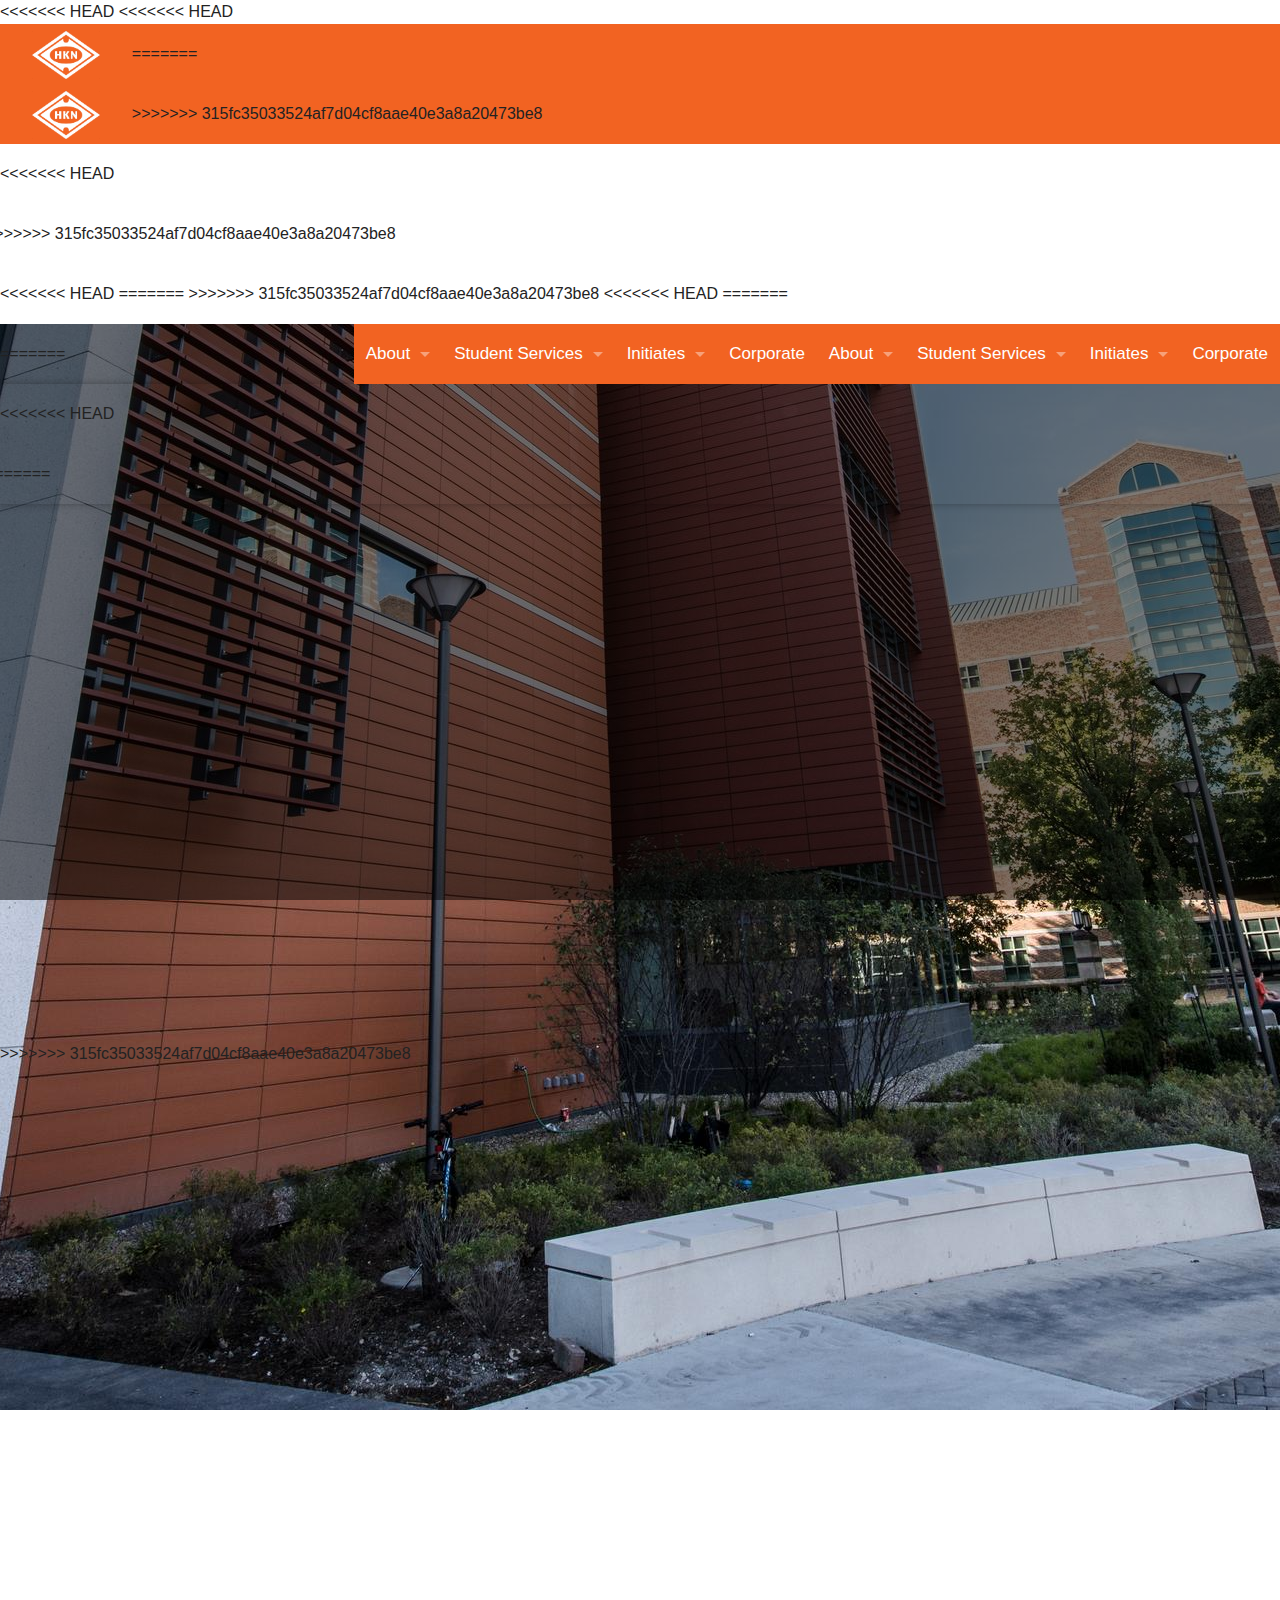
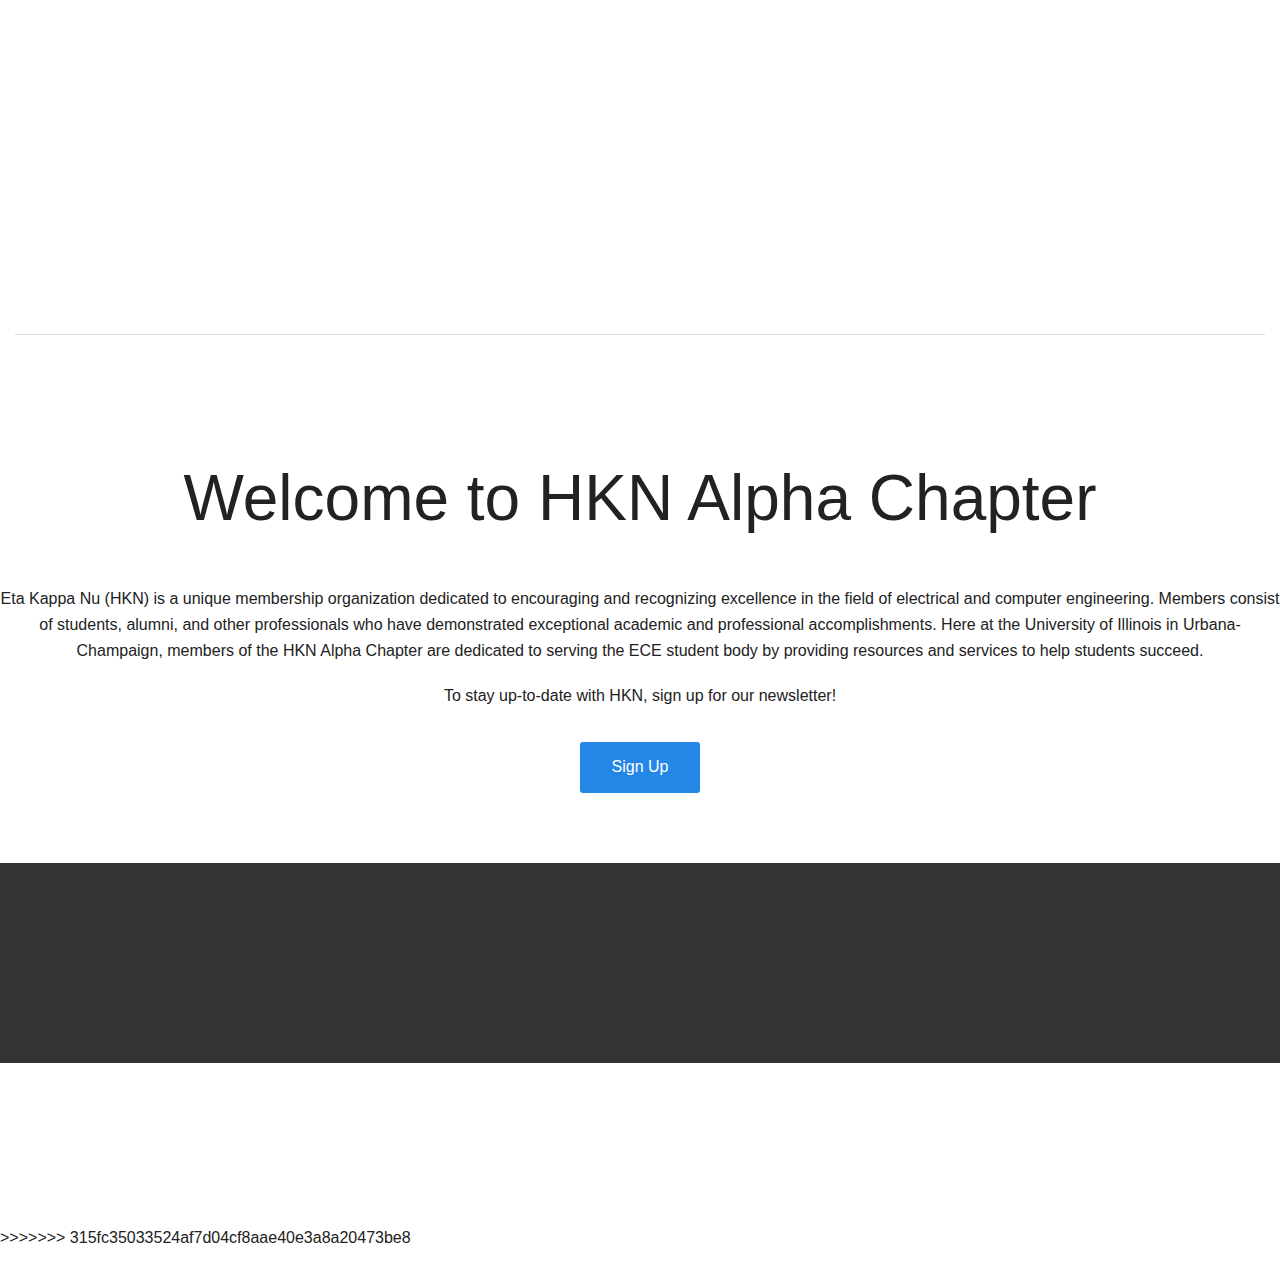
==== commit 8767beb7: "updated gh-page branch to master" ====
--- a/index.html
+++ b/index.html
@@ -7,7 +7,11 @@
     <meta name="viewport" content="width=device-width, initial-scale=1">
 
     <title>HKN Alpha Chapter</title>
+<<<<<<< HEAD
     <meta name="description" content="Write an awesome description for your new site here. You can edit this line in _config.yml. It will appear in your document head meta (for Google search results) and in your feed.xml site description.
+=======
+    <meta name="description" content="Website for HKN@UIUC
+>>>>>>> 315fc35033524af7d04cf8aae40e3a8a20473be8
 ">
 
     <link rel="stylesheet" href="/assets/css/main.css">
@@ -17,6 +21,7 @@
 
 
   <body>
+<<<<<<< HEAD
 
     <header>
 
@@ -66,14 +71,74 @@
           <li><a href="/corporate">Corporate</a></li>
         </ul>
       </section>
+=======
+  <header>
+
+  <div class="sticky">
+    <nav class="top-bar" data-topbar role="navigation">
+      <div class="content-container">
+        <ul class="title-area">
+          <li class="name">
+            <h1><a id="top-bar-logo" href="/"><img src="/assets/img/logo.png"/></a></h1>
+          </li>
+          <!-- Remove the class "menu-icon" to get rid of menu icon. Take out "Menu" to just have icon alone -->
+          <li class="toggle-topbar menu-icon"><a href="#"><span>Menu</span></a></li>
+        </ul>
+        <section class="top-bar-section content-container">
+          <!-- Right Nav Section -->
+          <ul class="right">
+            <li class="has-dropdown">
+              <a href="/about">About</a>
+              <ul class="dropdown">
+                <li><a href="#">Officers</a></li>
+                <li><a href="/about/contact">Contact Us</a></li>
+              </ul>
+            </li>
+            <li class="has-dropdown">
+              <a href="/service">Student Services</a>
+              <ul class="dropdown">
+                <li><a href="/service/tutoring">Tutoring</a></li>
+                <li><a href="https://docs.google.com/a/illinois.edu/forms/d/1sm_faPxQjcPngbCLm2nKFyZS4HsJYWObGYbNWVs8D5E/viewform">Study Group Sign Ups</a></li>
+                <li><a href="#">Review Sessions</a></li>
+                <li><a href="/service/interviews">Technical Interviews</a></li>
+                <li><a href="#">Power Lunches</a></li>
+                <li><a href="#">Dr. Everitt's Neighborhood</a></li>
+                <li><a href="#">HKN Intern Portal</a></li>
+                <li><a href="#">Course Resources</a></li>
+              </ul>
+            </li>
+            <li class="has-dropdown">
+              <a href="/initiates">Initiates</a>
+              <ul class="dropdown">
+                <li><a href="#">Point Tracker</a></li>
+                <li><a href="#">Committee Assignments</a></li>
+                <li><a href="#">Office Hour Schedule</a></li>
+                <li><a href="#">Office Hour Guide</a></li>
+                <li><a href="#">Kashev's Guide to Earning Points</a></li>
+              </ul>
+            </li>
+            <li><a href="/corporate">Corporate</a></li>
+          </ul>
+        </section>
+      </div>
+>>>>>>> 315fc35033524af7d04cf8aae40e3a8a20473be8
     </nav>
   </div>
 </header>
 
 
+<<<<<<< HEAD
     <div class="row full-width">
       <div id="content-container" class="small-12 columns">
         <section id="main-content" class="row content" >
+=======
+
+    <div class="content-container">
+
+      <div class="row full-width">
+        <div class="small-12 columns">
+          <section id="main-content" class="row content" >
+>>>>>>> 315fc35033524af7d04cf8aae40e3a8a20473be8
     <div id="main-text-wrapper" class="small-12 small-centered columns">
         <section id="main-text">
             <h1>Eta Kappa Nu</h1>
@@ -97,10 +162,17 @@
     </article>
 </section>
 
+<<<<<<< HEAD
       </div>
     </div>
 
     <footer class="row full-width">
+=======
+        </div>
+      </div>
+
+      <footer class="row full-width">
+>>>>>>> 315fc35033524af7d04cf8aae40e3a8a20473be8
   <div id="content-container" class="small-12 columns">
     <section id="footer-content" class="row content" >
       <div id="footer-text-wrapper" class="small-12 small-centered columns">
@@ -121,13 +193,21 @@
 </footer>
 
 
+<<<<<<< HEAD
     <script src="https://ajax.googleapis.com/ajax/libs/jquery/2.1.4/jquery.min.js"></script>
+=======
+      <script src="https://ajax.googleapis.com/ajax/libs/jquery/2.1.4/jquery.min.js"></script>
+>>>>>>> 315fc35033524af7d04cf8aae40e3a8a20473be8
 <script src="/assets/js/foundation.min.js"></script>
 <script src="/assets/js/foundation/foundation.topbar.js"></script>
 
 <script>
     $(document).foundation();
 </script>
+<<<<<<< HEAD
+=======
+    </div>
+>>>>>>> 315fc35033524af7d04cf8aae40e3a8a20473be8
   </body>
 
 </html>
--- a/assets/css/main.css
+++ b/assets/css/main.css
@@ -1 +1,5 @@
+<<<<<<< HEAD
 @import url(http://fonts.googleapis.com/css?family=Raleway:400,600);meta.foundation-version{font-family:"/5.5.2/"}meta.foundation-mq-small{font-family:"/only screen/";width:0}meta.foundation-mq-small-only{font-family:"/only screen and (max-width: 40em)/";width:0}meta.foundation-mq-medium{font-family:"/only screen and (min-width:40.0625em)/";width:40.0625em}meta.foundation-mq-medium-only{font-family:"/only screen and (min-width:40.0625em) and (max-width:64em)/";width:40.0625em}meta.foundation-mq-large{font-family:"/only screen and (min-width:64.0625em)/";width:64.0625em}meta.foundation-mq-large-only{font-family:"/only screen and (min-width:64.0625em) and (max-width:90em)/";width:64.0625em}meta.foundation-mq-xlarge{font-family:"/only screen and (min-width:90.0625em)/";width:90.0625em}meta.foundation-mq-xlarge-only{font-family:"/only screen and (min-width:90.0625em) and (max-width:120em)/";width:90.0625em}meta.foundation-mq-xxlarge{font-family:"/only screen and (min-width:120.0625em)/";width:120.0625em}meta.foundation-data-attribute-namespace{font-family:false}html,body{height:100%}*,*:before,*:after{-webkit-box-sizing:border-box;-moz-box-sizing:border-box;box-sizing:border-box}html,body{font-size:16px}body{background:#fff;color:#222;cursor:auto;font-family:"Helvetica Neue",Helvetica,Roboto,Arial,sans-serif;font-style:normal;font-weight:normal;line-height:1.5;margin:0;padding:0;position:relative}a:hover{cursor:pointer}img{max-width:100%;height:auto}img{-ms-interpolation-mode:bicubic}#map_canvas img,#map_canvas embed,#map_canvas object,.map_canvas img,.map_canvas embed,.map_canvas object,.mqa-display img,.mqa-display embed,.mqa-display object{max-width:none !important}.left{float:left !important}.right{float:right !important}.clearfix:before,.clearfix:after{content:" ";display:table}.clearfix:after{clear:both}.hide{display:none}.invisible{visibility:hidden}.antialiased{-webkit-font-smoothing:antialiased;-moz-osx-font-smoothing:grayscale}img{display:inline-block;vertical-align:middle}textarea{height:auto;min-height:50px}select{width:100%}.row{margin:0 auto;max-width:62.5rem;width:100%}.row:before,.row:after{content:" ";display:table}.row:after{clear:both}.row.collapse>.column,.row.collapse>.columns{padding-left:0;padding-right:0}.row.collapse .row{margin-left:0;margin-right:0}.row .row{margin:0 -0.9375rem;max-width:none;width:auto}.row .row:before,.row .row:after{content:" ";display:table}.row .row:after{clear:both}.row .row.collapse{margin:0;max-width:none;width:auto}.row .row.collapse:before,.row .row.collapse:after{content:" ";display:table}.row .row.collapse:after{clear:both}.column,.columns{padding-left:0.9375rem;padding-right:0.9375rem;width:100%;float:left}.column+.column:last-child,.columns+.column:last-child,.column+.columns:last-child,.columns+.columns:last-child{float:right}.column+.column.end,.columns+.column.end,.column+.columns.end,.columns+.columns.end{float:left}@media only screen{.small-push-0{position:relative;left:0;right:auto}.small-pull-0{position:relative;right:0;left:auto}.small-push-1{position:relative;left:8.33333%;right:auto}.small-pull-1{position:relative;right:8.33333%;left:auto}.small-push-2{position:relative;left:16.66667%;right:auto}.small-pull-2{position:relative;right:16.66667%;left:auto}.small-push-3{position:relative;left:25%;right:auto}.small-pull-3{position:relative;right:25%;left:auto}.small-push-4{position:relative;left:33.33333%;right:auto}.small-pull-4{position:relative;right:33.33333%;left:auto}.small-push-5{position:relative;left:41.66667%;right:auto}.small-pull-5{position:relative;right:41.66667%;left:auto}.small-push-6{position:relative;left:50%;right:auto}.small-pull-6{position:relative;right:50%;left:auto}.small-push-7{position:relative;left:58.33333%;right:auto}.small-pull-7{position:relative;right:58.33333%;left:auto}.small-push-8{position:relative;left:66.66667%;right:auto}.small-pull-8{position:relative;right:66.66667%;left:auto}.small-push-9{position:relative;left:75%;right:auto}.small-pull-9{position:relative;right:75%;left:auto}.small-push-10{position:relative;left:83.33333%;right:auto}.small-pull-10{position:relative;right:83.33333%;left:auto}.small-push-11{position:relative;left:91.66667%;right:auto}.small-pull-11{position:relative;right:91.66667%;left:auto}.column,.columns{position:relative;padding-left:0.9375rem;padding-right:0.9375rem;float:left}.small-1{width:8.33333%}.small-2{width:16.66667%}.small-3{width:25%}.small-4{width:33.33333%}.small-5{width:41.66667%}.small-6{width:50%}.small-7{width:58.33333%}.small-8{width:66.66667%}.small-9{width:75%}.small-10{width:83.33333%}.small-11{width:91.66667%}.small-12{width:100%}.small-offset-0{margin-left:0 !important}.small-offset-1{margin-left:8.33333% !important}.small-offset-2{margin-left:16.66667% !important}.small-offset-3{margin-left:25% !important}.small-offset-4{margin-left:33.33333% !important}.small-offset-5{margin-left:41.66667% !important}.small-offset-6{margin-left:50% !important}.small-offset-7{margin-left:58.33333% !important}.small-offset-8{margin-left:66.66667% !important}.small-offset-9{margin-left:75% !important}.small-offset-10{margin-left:83.33333% !important}.small-offset-11{margin-left:91.66667% !important}.small-reset-order{float:left;left:auto;margin-left:0;margin-right:0;right:auto}.column.small-centered,.columns.small-centered{margin-left:auto;margin-right:auto;float:none}.column.small-uncentered,.columns.small-uncentered{float:left;margin-left:0;margin-right:0}.column.small-centered:last-child,.columns.small-centered:last-child{float:none}.column.small-uncentered:last-child,.columns.small-uncentered:last-child{float:left}.column.small-uncentered.opposite,.columns.small-uncentered.opposite{float:right}.row.small-collapse>.column,.row.small-collapse>.columns{padding-left:0;padding-right:0}.row.small-collapse .row{margin-left:0;margin-right:0}.row.small-uncollapse>.column,.row.small-uncollapse>.columns{padding-left:0.9375rem;padding-right:0.9375rem;float:left}}@media only screen and (min-width: 40.0625em){.medium-push-0{position:relative;left:0;right:auto}.medium-pull-0{position:relative;right:0;left:auto}.medium-push-1{position:relative;left:8.33333%;right:auto}.medium-pull-1{position:relative;right:8.33333%;left:auto}.medium-push-2{position:relative;left:16.66667%;right:auto}.medium-pull-2{position:relative;right:16.66667%;left:auto}.medium-push-3{position:relative;left:25%;right:auto}.medium-pull-3{position:relative;right:25%;left:auto}.medium-push-4{position:relative;left:33.33333%;right:auto}.medium-pull-4{position:relative;right:33.33333%;left:auto}.medium-push-5{position:relative;left:41.66667%;right:auto}.medium-pull-5{position:relative;right:41.66667%;left:auto}.medium-push-6{position:relative;left:50%;right:auto}.medium-pull-6{position:relative;right:50%;left:auto}.medium-push-7{position:relative;left:58.33333%;right:auto}.medium-pull-7{position:relative;right:58.33333%;left:auto}.medium-push-8{position:relative;left:66.66667%;right:auto}.medium-pull-8{position:relative;right:66.66667%;left:auto}.medium-push-9{position:relative;left:75%;right:auto}.medium-pull-9{position:relative;right:75%;left:auto}.medium-push-10{position:relative;left:83.33333%;right:auto}.medium-pull-10{position:relative;right:83.33333%;left:auto}.medium-push-11{position:relative;left:91.66667%;right:auto}.medium-pull-11{position:relative;right:91.66667%;left:auto}.column,.columns{position:relative;padding-left:0.9375rem;padding-right:0.9375rem;float:left}.medium-1{width:8.33333%}.medium-2{width:16.66667%}.medium-3{width:25%}.medium-4{width:33.33333%}.medium-5{width:41.66667%}.medium-6{width:50%}.medium-7{width:58.33333%}.medium-8{width:66.66667%}.medium-9{width:75%}.medium-10{width:83.33333%}.medium-11{width:91.66667%}.medium-12{width:100%}.medium-offset-0{margin-left:0 !important}.medium-offset-1{margin-left:8.33333% !important}.medium-offset-2{margin-left:16.66667% !important}.medium-offset-3{margin-left:25% !important}.medium-offset-4{margin-left:33.33333% !important}.medium-offset-5{margin-left:41.66667% !important}.medium-offset-6{margin-left:50% !important}.medium-offset-7{margin-left:58.33333% !important}.medium-offset-8{margin-left:66.66667% !important}.medium-offset-9{margin-left:75% !important}.medium-offset-10{margin-left:83.33333% !important}.medium-offset-11{margin-left:91.66667% !important}.medium-reset-order{float:left;left:auto;margin-left:0;margin-right:0;right:auto}.column.medium-centered,.columns.medium-centered{margin-left:auto;margin-right:auto;float:none}.column.medium-uncentered,.columns.medium-uncentered{float:left;margin-left:0;margin-right:0}.column.medium-centered:last-child,.columns.medium-centered:last-child{float:none}.column.medium-uncentered:last-child,.columns.medium-uncentered:last-child{float:left}.column.medium-uncentered.opposite,.columns.medium-uncentered.opposite{float:right}.row.medium-collapse>.column,.row.medium-collapse>.columns{padding-left:0;padding-right:0}.row.medium-collapse .row{margin-left:0;margin-right:0}.row.medium-uncollapse>.column,.row.medium-uncollapse>.columns{padding-left:0.9375rem;padding-right:0.9375rem;float:left}.push-0{position:relative;left:0;right:auto}.pull-0{position:relative;right:0;left:auto}.push-1{position:relative;left:8.33333%;right:auto}.pull-1{position:relative;right:8.33333%;left:auto}.push-2{position:relative;left:16.66667%;right:auto}.pull-2{position:relative;right:16.66667%;left:auto}.push-3{position:relative;left:25%;right:auto}.pull-3{position:relative;right:25%;left:auto}.push-4{position:relative;left:33.33333%;right:auto}.pull-4{position:relative;right:33.33333%;left:auto}.push-5{position:relative;left:41.66667%;right:auto}.pull-5{position:relative;right:41.66667%;left:auto}.push-6{position:relative;left:50%;right:auto}.pull-6{position:relative;right:50%;left:auto}.push-7{position:relative;left:58.33333%;right:auto}.pull-7{position:relative;right:58.33333%;left:auto}.push-8{position:relative;left:66.66667%;right:auto}.pull-8{position:relative;right:66.66667%;left:auto}.push-9{position:relative;left:75%;right:auto}.pull-9{position:relative;right:75%;left:auto}.push-10{position:relative;left:83.33333%;right:auto}.pull-10{position:relative;right:83.33333%;left:auto}.push-11{position:relative;left:91.66667%;right:auto}.pull-11{position:relative;right:91.66667%;left:auto}}@media only screen and (min-width: 64.0625em){.large-push-0{position:relative;left:0;right:auto}.large-pull-0{position:relative;right:0;left:auto}.large-push-1{position:relative;left:8.33333%;right:auto}.large-pull-1{position:relative;right:8.33333%;left:auto}.large-push-2{position:relative;left:16.66667%;right:auto}.large-pull-2{position:relative;right:16.66667%;left:auto}.large-push-3{position:relative;left:25%;right:auto}.large-pull-3{position:relative;right:25%;left:auto}.large-push-4{position:relative;left:33.33333%;right:auto}.large-pull-4{position:relative;right:33.33333%;left:auto}.large-push-5{position:relative;left:41.66667%;right:auto}.large-pull-5{position:relative;right:41.66667%;left:auto}.large-push-6{position:relative;left:50%;right:auto}.large-pull-6{position:relative;right:50%;left:auto}.large-push-7{position:relative;left:58.33333%;right:auto}.large-pull-7{position:relative;right:58.33333%;left:auto}.large-push-8{position:relative;left:66.66667%;right:auto}.large-pull-8{position:relative;right:66.66667%;left:auto}.large-push-9{position:relative;left:75%;right:auto}.large-pull-9{position:relative;right:75%;left:auto}.large-push-10{position:relative;left:83.33333%;right:auto}.large-pull-10{position:relative;right:83.33333%;left:auto}.large-push-11{position:relative;left:91.66667%;right:auto}.large-pull-11{position:relative;right:91.66667%;left:auto}.column,.columns{position:relative;padding-left:0.9375rem;padding-right:0.9375rem;float:left}.large-1{width:8.33333%}.large-2{width:16.66667%}.large-3{width:25%}.large-4{width:33.33333%}.large-5{width:41.66667%}.large-6{width:50%}.large-7{width:58.33333%}.large-8{width:66.66667%}.large-9{width:75%}.large-10{width:83.33333%}.large-11{width:91.66667%}.large-12{width:100%}.large-offset-0{margin-left:0 !important}.large-offset-1{margin-left:8.33333% !important}.large-offset-2{margin-left:16.66667% !important}.large-offset-3{margin-left:25% !important}.large-offset-4{margin-left:33.33333% !important}.large-offset-5{margin-left:41.66667% !important}.large-offset-6{margin-left:50% !important}.large-offset-7{margin-left:58.33333% !important}.large-offset-8{margin-left:66.66667% !important}.large-offset-9{margin-left:75% !important}.large-offset-10{margin-left:83.33333% !important}.large-offset-11{margin-left:91.66667% !important}.large-reset-order{float:left;left:auto;margin-left:0;margin-right:0;right:auto}.column.large-centered,.columns.large-centered{margin-left:auto;margin-right:auto;float:none}.column.large-uncentered,.columns.large-uncentered{float:left;margin-left:0;margin-right:0}.column.large-centered:last-child,.columns.large-centered:last-child{float:none}.column.large-uncentered:last-child,.columns.large-uncentered:last-child{float:left}.column.large-uncentered.opposite,.columns.large-uncentered.opposite{float:right}.row.large-collapse>.column,.row.large-collapse>.columns{padding-left:0;padding-right:0}.row.large-collapse .row{margin-left:0;margin-right:0}.row.large-uncollapse>.column,.row.large-uncollapse>.columns{padding-left:0.9375rem;padding-right:0.9375rem;float:left}.push-0{position:relative;left:0;right:auto}.pull-0{position:relative;right:0;left:auto}.push-1{position:relative;left:8.33333%;right:auto}.pull-1{position:relative;right:8.33333%;left:auto}.push-2{position:relative;left:16.66667%;right:auto}.pull-2{position:relative;right:16.66667%;left:auto}.push-3{position:relative;left:25%;right:auto}.pull-3{position:relative;right:25%;left:auto}.push-4{position:relative;left:33.33333%;right:auto}.pull-4{position:relative;right:33.33333%;left:auto}.push-5{position:relative;left:41.66667%;right:auto}.pull-5{position:relative;right:41.66667%;left:auto}.push-6{position:relative;left:50%;right:auto}.pull-6{position:relative;right:50%;left:auto}.push-7{position:relative;left:58.33333%;right:auto}.pull-7{position:relative;right:58.33333%;left:auto}.push-8{position:relative;left:66.66667%;right:auto}.pull-8{position:relative;right:66.66667%;left:auto}.push-9{position:relative;left:75%;right:auto}.pull-9{position:relative;right:75%;left:auto}.push-10{position:relative;left:83.33333%;right:auto}.pull-10{position:relative;right:83.33333%;left:auto}.push-11{position:relative;left:91.66667%;right:auto}.pull-11{position:relative;right:91.66667%;left:auto}}.accordion{margin-bottom:0}.accordion:before,.accordion:after{content:" ";display:table}.accordion:after{clear:both}.accordion .accordion-navigation,.accordion dd{display:block;margin-bottom:0 !important}.accordion .accordion-navigation.active>a,.accordion dd.active>a{background:#e8e8e8;color:#222}.accordion .accordion-navigation>a,.accordion dd>a{background:#EFEFEF;color:#222;display:block;font-family:"Helvetica Neue",Helvetica,Roboto,Arial,sans-serif;font-size:1rem;padding:1rem}.accordion .accordion-navigation>a:hover,.accordion dd>a:hover{background:#e3e3e3}.accordion .accordion-navigation>.content,.accordion dd>.content{display:none;padding:0.9375rem}.accordion .accordion-navigation>.content.active,.accordion dd>.content.active{background:#fff;display:block}.alert-box{border-style:solid;border-width:1px;display:block;font-size:0.8125rem;font-weight:normal;margin-bottom:1.25rem;padding:0.875rem 1.5rem 0.875rem 0.875rem;position:relative;transition:opacity 300ms ease-out;background-color:#008CBA;border-color:#0078a0;color:#fff}.alert-box .close{right:0.25rem;background:inherit;color:#333;font-size:1.375rem;line-height:.9;margin-top:-0.6875rem;opacity:0.3;padding:0 6px 4px;position:absolute;top:50%}.alert-box .close:hover,.alert-box .close:focus{opacity:0.5}.alert-box.radius{border-radius:3px}.alert-box.round{border-radius:1000px}.alert-box.success{background-color:#43AC6A;border-color:#3a945b;color:#fff}.alert-box.alert{background-color:#f04124;border-color:#de2d0f;color:#fff}.alert-box.secondary{background-color:#e7e7e7;border-color:#c7c7c7;color:#4f4f4f}.alert-box.warning{background-color:#f08a24;border-color:#de770f;color:#fff}.alert-box.info{background-color:#a0d3e8;border-color:#74bfdd;color:#4f4f4f}.alert-box.alert-close{opacity:0}[class*="block-grid-"]{display:block;padding:0;margin:0 -0.625rem}[class*="block-grid-"]:before,[class*="block-grid-"]:after{content:" ";display:table}[class*="block-grid-"]:after{clear:both}[class*="block-grid-"]>li{display:block;float:left;height:auto;padding:0 0.625rem 1.25rem}@media only screen{.small-block-grid-1>li{list-style:none;width:100%}.small-block-grid-1>li:nth-of-type(1n){clear:none}.small-block-grid-1>li:nth-of-type(1n+1){clear:both}.small-block-grid-2>li{list-style:none;width:50%}.small-block-grid-2>li:nth-of-type(1n){clear:none}.small-block-grid-2>li:nth-of-type(2n+1){clear:both}.small-block-grid-3>li{list-style:none;width:33.33333%}.small-block-grid-3>li:nth-of-type(1n){clear:none}.small-block-grid-3>li:nth-of-type(3n+1){clear:both}.small-block-grid-4>li{list-style:none;width:25%}.small-block-grid-4>li:nth-of-type(1n){clear:none}.small-block-grid-4>li:nth-of-type(4n+1){clear:both}.small-block-grid-5>li{list-style:none;width:20%}.small-block-grid-5>li:nth-of-type(1n){clear:none}.small-block-grid-5>li:nth-of-type(5n+1){clear:both}.small-block-grid-6>li{list-style:none;width:16.66667%}.small-block-grid-6>li:nth-of-type(1n){clear:none}.small-block-grid-6>li:nth-of-type(6n+1){clear:both}.small-block-grid-7>li{list-style:none;width:14.28571%}.small-block-grid-7>li:nth-of-type(1n){clear:none}.small-block-grid-7>li:nth-of-type(7n+1){clear:both}.small-block-grid-8>li{list-style:none;width:12.5%}.small-block-grid-8>li:nth-of-type(1n){clear:none}.small-block-grid-8>li:nth-of-type(8n+1){clear:both}.small-block-grid-9>li{list-style:none;width:11.11111%}.small-block-grid-9>li:nth-of-type(1n){clear:none}.small-block-grid-9>li:nth-of-type(9n+1){clear:both}.small-block-grid-10>li{list-style:none;width:10%}.small-block-grid-10>li:nth-of-type(1n){clear:none}.small-block-grid-10>li:nth-of-type(10n+1){clear:both}.small-block-grid-11>li{list-style:none;width:9.09091%}.small-block-grid-11>li:nth-of-type(1n){clear:none}.small-block-grid-11>li:nth-of-type(11n+1){clear:both}.small-block-grid-12>li{list-style:none;width:8.33333%}.small-block-grid-12>li:nth-of-type(1n){clear:none}.small-block-grid-12>li:nth-of-type(12n+1){clear:both}}@media only screen and (min-width: 40.0625em){.medium-block-grid-1>li{list-style:none;width:100%}.medium-block-grid-1>li:nth-of-type(1n){clear:none}.medium-block-grid-1>li:nth-of-type(1n+1){clear:both}.medium-block-grid-2>li{list-style:none;width:50%}.medium-block-grid-2>li:nth-of-type(1n){clear:none}.medium-block-grid-2>li:nth-of-type(2n+1){clear:both}.medium-block-grid-3>li{list-style:none;width:33.33333%}.medium-block-grid-3>li:nth-of-type(1n){clear:none}.medium-block-grid-3>li:nth-of-type(3n+1){clear:both}.medium-block-grid-4>li{list-style:none;width:25%}.medium-block-grid-4>li:nth-of-type(1n){clear:none}.medium-block-grid-4>li:nth-of-type(4n+1){clear:both}.medium-block-grid-5>li{list-style:none;width:20%}.medium-block-grid-5>li:nth-of-type(1n){clear:none}.medium-block-grid-5>li:nth-of-type(5n+1){clear:both}.medium-block-grid-6>li{list-style:none;width:16.66667%}.medium-block-grid-6>li:nth-of-type(1n){clear:none}.medium-block-grid-6>li:nth-of-type(6n+1){clear:both}.medium-block-grid-7>li{list-style:none;width:14.28571%}.medium-block-grid-7>li:nth-of-type(1n){clear:none}.medium-block-grid-7>li:nth-of-type(7n+1){clear:both}.medium-block-grid-8>li{list-style:none;width:12.5%}.medium-block-grid-8>li:nth-of-type(1n){clear:none}.medium-block-grid-8>li:nth-of-type(8n+1){clear:both}.medium-block-grid-9>li{list-style:none;width:11.11111%}.medium-block-grid-9>li:nth-of-type(1n){clear:none}.medium-block-grid-9>li:nth-of-type(9n+1){clear:both}.medium-block-grid-10>li{list-style:none;width:10%}.medium-block-grid-10>li:nth-of-type(1n){clear:none}.medium-block-grid-10>li:nth-of-type(10n+1){clear:both}.medium-block-grid-11>li{list-style:none;width:9.09091%}.medium-block-grid-11>li:nth-of-type(1n){clear:none}.medium-block-grid-11>li:nth-of-type(11n+1){clear:both}.medium-block-grid-12>li{list-style:none;width:8.33333%}.medium-block-grid-12>li:nth-of-type(1n){clear:none}.medium-block-grid-12>li:nth-of-type(12n+1){clear:both}}@media only screen and (min-width: 64.0625em){.large-block-grid-1>li{list-style:none;width:100%}.large-block-grid-1>li:nth-of-type(1n){clear:none}.large-block-grid-1>li:nth-of-type(1n+1){clear:both}.large-block-grid-2>li{list-style:none;width:50%}.large-block-grid-2>li:nth-of-type(1n){clear:none}.large-block-grid-2>li:nth-of-type(2n+1){clear:both}.large-block-grid-3>li{list-style:none;width:33.33333%}.large-block-grid-3>li:nth-of-type(1n){clear:none}.large-block-grid-3>li:nth-of-type(3n+1){clear:both}.large-block-grid-4>li{list-style:none;width:25%}.large-block-grid-4>li:nth-of-type(1n){clear:none}.large-block-grid-4>li:nth-of-type(4n+1){clear:both}.large-block-grid-5>li{list-style:none;width:20%}.large-block-grid-5>li:nth-of-type(1n){clear:none}.large-block-grid-5>li:nth-of-type(5n+1){clear:both}.large-block-grid-6>li{list-style:none;width:16.66667%}.large-block-grid-6>li:nth-of-type(1n){clear:none}.large-block-grid-6>li:nth-of-type(6n+1){clear:both}.large-block-grid-7>li{list-style:none;width:14.28571%}.large-block-grid-7>li:nth-of-type(1n){clear:none}.large-block-grid-7>li:nth-of-type(7n+1){clear:both}.large-block-grid-8>li{list-style:none;width:12.5%}.large-block-grid-8>li:nth-of-type(1n){clear:none}.large-block-grid-8>li:nth-of-type(8n+1){clear:both}.large-block-grid-9>li{list-style:none;width:11.11111%}.large-block-grid-9>li:nth-of-type(1n){clear:none}.large-block-grid-9>li:nth-of-type(9n+1){clear:both}.large-block-grid-10>li{list-style:none;width:10%}.large-block-grid-10>li:nth-of-type(1n){clear:none}.large-block-grid-10>li:nth-of-type(10n+1){clear:both}.large-block-grid-11>li{list-style:none;width:9.09091%}.large-block-grid-11>li:nth-of-type(1n){clear:none}.large-block-grid-11>li:nth-of-type(11n+1){clear:both}.large-block-grid-12>li{list-style:none;width:8.33333%}.large-block-grid-12>li:nth-of-type(1n){clear:none}.large-block-grid-12>li:nth-of-type(12n+1){clear:both}}.breadcrumbs{border-style:solid;border-width:1px;display:block;list-style:none;margin-left:0;overflow:hidden;padding:0.5625rem 0.875rem 0.5625rem;background-color:#f4f4f4;border-color:#dcdcdc;border-radius:3px}.breadcrumbs>*{color:#008CBA;float:left;font-size:0.6875rem;line-height:0.6875rem;margin:0;text-transform:uppercase}.breadcrumbs>*:hover a,.breadcrumbs>*:focus a{text-decoration:underline}.breadcrumbs>* a{color:#008CBA}.breadcrumbs>*.current{color:#333;cursor:default}.breadcrumbs>*.current a{color:#333;cursor:default}.breadcrumbs>*.current:hover,.breadcrumbs>*.current:hover a,.breadcrumbs>*.current:focus,.breadcrumbs>*.current:focus a{text-decoration:none}.breadcrumbs>*.unavailable{color:#999}.breadcrumbs>*.unavailable a{color:#999}.breadcrumbs>*.unavailable:hover,.breadcrumbs>*.unavailable:hover a,.breadcrumbs>*.unavailable:focus,.breadcrumbs>*.unavailable a:focus{color:#999;cursor:not-allowed;text-decoration:none}.breadcrumbs>*:before{color:#aaa;content:"/";margin:0 0.75rem;position:relative;top:1px}.breadcrumbs>*:first-child:before{content:" ";margin:0}[aria-label="breadcrumbs"] [aria-hidden="true"]:after{content:"/"}button,.button{-webkit-appearance:none;-moz-appearance:none;border-radius:0;border-style:solid;border-width:0;cursor:pointer;font-family:"Helvetica Neue",Helvetica,Roboto,Arial,sans-serif;font-weight:normal;line-height:normal;margin:0 0 1.25rem;position:relative;text-align:center;text-decoration:none;display:inline-block;padding:1rem 2rem 1.0625rem 2rem;font-size:1rem;background-color:#008CBA;border-color:#007095;color:#fff;transition:background-color 300ms ease-out}button:hover,button:focus,.button:hover,.button:focus{background-color:#007095}button:hover,button:focus,.button:hover,.button:focus{color:#fff}button.secondary,.button.secondary{background-color:#e7e7e7;border-color:#b9b9b9;color:#333}button.secondary:hover,button.secondary:focus,.button.secondary:hover,.button.secondary:focus{background-color:#b9b9b9}button.secondary:hover,button.secondary:focus,.button.secondary:hover,.button.secondary:focus{color:#333}button.success,.button.success{background-color:#43AC6A;border-color:#368a55;color:#fff}button.success:hover,button.success:focus,.button.success:hover,.button.success:focus{background-color:#368a55}button.success:hover,button.success:focus,.button.success:hover,.button.success:focus{color:#fff}button.alert,.button.alert{background-color:#f04124;border-color:#cf2a0e;color:#fff}button.alert:hover,button.alert:focus,.button.alert:hover,.button.alert:focus{background-color:#cf2a0e}button.alert:hover,button.alert:focus,.button.alert:hover,.button.alert:focus{color:#fff}button.warning,.button.warning{background-color:#f08a24;border-color:#cf6e0e;color:#fff}button.warning:hover,button.warning:focus,.button.warning:hover,.button.warning:focus{background-color:#cf6e0e}button.warning:hover,button.warning:focus,.button.warning:hover,.button.warning:focus{color:#fff}button.info,.button.info{background-color:#a0d3e8;border-color:#61b6d9;color:#333}button.info:hover,button.info:focus,.button.info:hover,.button.info:focus{background-color:#61b6d9}button.info:hover,button.info:focus,.button.info:hover,.button.info:focus{color:#fff}button.large,.button.large{padding:1.125rem 2.25rem 1.1875rem 2.25rem;font-size:1.25rem}button.small,.button.small{padding:0.875rem 1.75rem 0.9375rem 1.75rem;font-size:0.8125rem}button.tiny,.button.tiny{padding:0.625rem 1.25rem 0.6875rem 1.25rem;font-size:0.6875rem}button.expand,.button.expand{padding:1rem 2rem 1.0625rem 2rem;font-size:1rem;padding-bottom:1.0625rem;padding-top:1rem;padding-left:1rem;padding-right:1rem;width:100%}button.left-align,.button.left-align{text-align:left;text-indent:0.75rem}button.right-align,.button.right-align{text-align:right;padding-right:0.75rem}button.radius,.button.radius{border-radius:3px}button.round,.button.round{border-radius:1000px}button.disabled,button[disabled],.button.disabled,.button[disabled]{background-color:#008CBA;border-color:#007095;color:#fff;box-shadow:none;cursor:default;opacity:0.7}button.disabled:hover,button.disabled:focus,button[disabled]:hover,button[disabled]:focus,.button.disabled:hover,.button.disabled:focus,.button[disabled]:hover,.button[disabled]:focus{background-color:#007095}button.disabled:hover,button.disabled:focus,button[disabled]:hover,button[disabled]:focus,.button.disabled:hover,.button.disabled:focus,.button[disabled]:hover,.button[disabled]:focus{color:#fff}button.disabled:hover,button.disabled:focus,button[disabled]:hover,button[disabled]:focus,.button.disabled:hover,.button.disabled:focus,.button[disabled]:hover,.button[disabled]:focus{background-color:#008CBA}button.disabled.secondary,button[disabled].secondary,.button.disabled.secondary,.button[disabled].secondary{background-color:#e7e7e7;border-color:#b9b9b9;color:#333;box-shadow:none;cursor:default;opacity:0.7}button.disabled.secondary:hover,button.disabled.secondary:focus,button[disabled].secondary:hover,button[disabled].secondary:focus,.button.disabled.secondary:hover,.button.disabled.secondary:focus,.button[disabled].secondary:hover,.button[disabled].secondary:focus{background-color:#b9b9b9}button.disabled.secondary:hover,button.disabled.secondary:focus,button[disabled].secondary:hover,button[disabled].secondary:focus,.button.disabled.secondary:hover,.button.disabled.secondary:focus,.button[disabled].secondary:hover,.button[disabled].secondary:focus{color:#333}button.disabled.secondary:hover,button.disabled.secondary:focus,button[disabled].secondary:hover,button[disabled].secondary:focus,.button.disabled.secondary:hover,.button.disabled.secondary:focus,.button[disabled].secondary:hover,.button[disabled].secondary:focus{background-color:#e7e7e7}button.disabled.success,button[disabled].success,.button.disabled.success,.button[disabled].success{background-color:#43AC6A;border-color:#368a55;color:#fff;box-shadow:none;cursor:default;opacity:0.7}button.disabled.success:hover,button.disabled.success:focus,button[disabled].success:hover,button[disabled].success:focus,.button.disabled.success:hover,.button.disabled.success:focus,.button[disabled].success:hover,.button[disabled].success:focus{background-color:#368a55}button.disabled.success:hover,button.disabled.success:focus,button[disabled].success:hover,button[disabled].success:focus,.button.disabled.success:hover,.button.disabled.success:focus,.button[disabled].success:hover,.button[disabled].success:focus{color:#fff}button.disabled.success:hover,button.disabled.success:focus,button[disabled].success:hover,button[disabled].success:focus,.button.disabled.success:hover,.button.disabled.success:focus,.button[disabled].success:hover,.button[disabled].success:focus{background-color:#43AC6A}button.disabled.alert,button[disabled].alert,.button.disabled.alert,.button[disabled].alert{background-color:#f04124;border-color:#cf2a0e;color:#fff;box-shadow:none;cursor:default;opacity:0.7}button.disabled.alert:hover,button.disabled.alert:focus,button[disabled].alert:hover,button[disabled].alert:focus,.button.disabled.alert:hover,.button.disabled.alert:focus,.button[disabled].alert:hover,.button[disabled].alert:focus{background-color:#cf2a0e}button.disabled.alert:hover,button.disabled.alert:focus,button[disabled].alert:hover,button[disabled].alert:focus,.button.disabled.alert:hover,.button.disabled.alert:focus,.button[disabled].alert:hover,.button[disabled].alert:focus{color:#fff}button.disabled.alert:hover,button.disabled.alert:focus,button[disabled].alert:hover,button[disabled].alert:focus,.button.disabled.alert:hover,.button.disabled.alert:focus,.button[disabled].alert:hover,.button[disabled].alert:focus{background-color:#f04124}button.disabled.warning,button[disabled].warning,.button.disabled.warning,.button[disabled].warning{background-color:#f08a24;border-color:#cf6e0e;color:#fff;box-shadow:none;cursor:default;opacity:0.7}button.disabled.warning:hover,button.disabled.warning:focus,button[disabled].warning:hover,button[disabled].warning:focus,.button.disabled.warning:hover,.button.disabled.warning:focus,.button[disabled].warning:hover,.button[disabled].warning:focus{background-color:#cf6e0e}button.disabled.warning:hover,button.disabled.warning:focus,button[disabled].warning:hover,button[disabled].warning:focus,.button.disabled.warning:hover,.button.disabled.warning:focus,.button[disabled].warning:hover,.button[disabled].warning:focus{color:#fff}button.disabled.warning:hover,button.disabled.warning:focus,button[disabled].warning:hover,button[disabled].warning:focus,.button.disabled.warning:hover,.button.disabled.warning:focus,.button[disabled].warning:hover,.button[disabled].warning:focus{background-color:#f08a24}button.disabled.info,button[disabled].info,.button.disabled.info,.button[disabled].info{background-color:#a0d3e8;border-color:#61b6d9;color:#333;box-shadow:none;cursor:default;opacity:0.7}button.disabled.info:hover,button.disabled.info:focus,button[disabled].info:hover,button[disabled].info:focus,.button.disabled.info:hover,.button.disabled.info:focus,.button[disabled].info:hover,.button[disabled].info:focus{background-color:#61b6d9}button.disabled.info:hover,button.disabled.info:focus,button[disabled].info:hover,button[disabled].info:focus,.button.disabled.info:hover,.button.disabled.info:focus,.button[disabled].info:hover,.button[disabled].info:focus{color:#fff}button.disabled.info:hover,button.disabled.info:focus,button[disabled].info:hover,button[disabled].info:focus,.button.disabled.info:hover,.button.disabled.info:focus,.button[disabled].info:hover,.button[disabled].info:focus{background-color:#a0d3e8}button::-moz-focus-inner{border:0;padding:0}@media only screen and (min-width: 40.0625em){button,.button{display:inline-block}}.button-group{list-style:none;margin:0;left:0}.button-group:before,.button-group:after{content:" ";display:table}.button-group:after{clear:both}.button-group.even-2 li{display:inline-block;margin:0 -2px;width:50%}.button-group.even-2 li>button,.button-group.even-2 li .button{border-left:1px solid;border-color:rgba(255,255,255,0.5)}.button-group.even-2 li:first-child button,.button-group.even-2 li:first-child .button{border-left:0}.button-group.even-2 li button,.button-group.even-2 li .button{width:100%}.button-group.even-3 li{display:inline-block;margin:0 -2px;width:33.33333%}.button-group.even-3 li>button,.button-group.even-3 li .button{border-left:1px solid;border-color:rgba(255,255,255,0.5)}.button-group.even-3 li:first-child button,.button-group.even-3 li:first-child .button{border-left:0}.button-group.even-3 li button,.button-group.even-3 li .button{width:100%}.button-group.even-4 li{display:inline-block;margin:0 -2px;width:25%}.button-group.even-4 li>button,.button-group.even-4 li .button{border-left:1px solid;border-color:rgba(255,255,255,0.5)}.button-group.even-4 li:first-child button,.button-group.even-4 li:first-child .button{border-left:0}.button-group.even-4 li button,.button-group.even-4 li .button{width:100%}.button-group.even-5 li{display:inline-block;margin:0 -2px;width:20%}.button-group.even-5 li>button,.button-group.even-5 li .button{border-left:1px solid;border-color:rgba(255,255,255,0.5)}.button-group.even-5 li:first-child button,.button-group.even-5 li:first-child .button{border-left:0}.button-group.even-5 li button,.button-group.even-5 li .button{width:100%}.button-group.even-6 li{display:inline-block;margin:0 -2px;width:16.66667%}.button-group.even-6 li>button,.button-group.even-6 li .button{border-left:1px solid;border-color:rgba(255,255,255,0.5)}.button-group.even-6 li:first-child button,.button-group.even-6 li:first-child .button{border-left:0}.button-group.even-6 li button,.button-group.even-6 li .button{width:100%}.button-group.even-7 li{display:inline-block;margin:0 -2px;width:14.28571%}.button-group.even-7 li>button,.button-group.even-7 li .button{border-left:1px solid;border-color:rgba(255,255,255,0.5)}.button-group.even-7 li:first-child button,.button-group.even-7 li:first-child .button{border-left:0}.button-group.even-7 li button,.button-group.even-7 li .button{width:100%}.button-group.even-8 li{display:inline-block;margin:0 -2px;width:12.5%}.button-group.even-8 li>button,.button-group.even-8 li .button{border-left:1px solid;border-color:rgba(255,255,255,0.5)}.button-group.even-8 li:first-child button,.button-group.even-8 li:first-child .button{border-left:0}.button-group.even-8 li button,.button-group.even-8 li .button{width:100%}.button-group>li{display:inline-block;margin:0 -2px}.button-group>li>button,.button-group>li .button{border-left:1px solid;border-color:rgba(255,255,255,0.5)}.button-group>li:first-child button,.button-group>li:first-child .button{border-left:0}.button-group.stack>li{display:block;margin:0;float:none}.button-group.stack>li>button,.button-group.stack>li .button{border-left:1px solid;border-color:rgba(255,255,255,0.5)}.button-group.stack>li:first-child button,.button-group.stack>li:first-child .button{border-left:0}.button-group.stack>li>button,.button-group.stack>li .button{border-color:rgba(255,255,255,0.5);border-left-width:0;border-top:1px solid;display:block;margin:0}.button-group.stack>li>button{width:100%}.button-group.stack>li:first-child button,.button-group.stack>li:first-child .button{border-top:0}.button-group.stack-for-small>li{display:inline-block;margin:0 -2px}.button-group.stack-for-small>li>button,.button-group.stack-for-small>li .button{border-left:1px solid;border-color:rgba(255,255,255,0.5)}.button-group.stack-for-small>li:first-child button,.button-group.stack-for-small>li:first-child .button{border-left:0}@media only screen and (max-width: 40em){.button-group.stack-for-small>li{display:block;margin:0;width:100%}.button-group.stack-for-small>li>button,.button-group.stack-for-small>li .button{border-left:1px solid;border-color:rgba(255,255,255,0.5)}.button-group.stack-for-small>li:first-child button,.button-group.stack-for-small>li:first-child .button{border-left:0}.button-group.stack-for-small>li>button,.button-group.stack-for-small>li .button{border-color:rgba(255,255,255,0.5);border-left-width:0;border-top:1px solid;display:block;margin:0}.button-group.stack-for-small>li>button{width:100%}.button-group.stack-for-small>li:first-child button,.button-group.stack-for-small>li:first-child .button{border-top:0}}.button-group.radius>*{display:inline-block;margin:0 -2px}.button-group.radius>*>button,.button-group.radius>* .button{border-left:1px solid;border-color:rgba(255,255,255,0.5)}.button-group.radius>*:first-child button,.button-group.radius>*:first-child .button{border-left:0}.button-group.radius>*,.button-group.radius>*>a,.button-group.radius>*>button,.button-group.radius>*>.button{border-radius:0}.button-group.radius>*:first-child,.button-group.radius>*:first-child>a,.button-group.radius>*:first-child>button,.button-group.radius>*:first-child>.button{-webkit-border-bottom-left-radius:3px;-webkit-border-top-left-radius:3px;border-bottom-left-radius:3px;border-top-left-radius:3px}.button-group.radius>*:last-child,.button-group.radius>*:last-child>a,.button-group.radius>*:last-child>button,.button-group.radius>*:last-child>.button{-webkit-border-bottom-right-radius:3px;-webkit-border-top-right-radius:3px;border-bottom-right-radius:3px;border-top-right-radius:3px}.button-group.radius.stack>*{display:block;margin:0}.button-group.radius.stack>*>button,.button-group.radius.stack>* .button{border-left:1px solid;border-color:rgba(255,255,255,0.5)}.button-group.radius.stack>*:first-child button,.button-group.radius.stack>*:first-child .button{border-left:0}.button-group.radius.stack>*>button,.button-group.radius.stack>* .button{border-color:rgba(255,255,255,0.5);border-left-width:0;border-top:1px solid;display:block;margin:0}.button-group.radius.stack>*>button{width:100%}.button-group.radius.stack>*:first-child button,.button-group.radius.stack>*:first-child .button{border-top:0}.button-group.radius.stack>*,.button-group.radius.stack>*>a,.button-group.radius.stack>*>button,.button-group.radius.stack>*>.button{border-radius:0}.button-group.radius.stack>*:first-child,.button-group.radius.stack>*:first-child>a,.button-group.radius.stack>*:first-child>button,.button-group.radius.stack>*:first-child>.button{-webkit-top-left-radius:3px;-webkit-top-right-radius:3px;border-top-left-radius:3px;border-top-right-radius:3px}.button-group.radius.stack>*:last-child,.button-group.radius.stack>*:last-child>a,.button-group.radius.stack>*:last-child>button,.button-group.radius.stack>*:last-child>.button{-webkit-bottom-left-radius:3px;-webkit-bottom-right-radius:3px;border-bottom-left-radius:3px;border-bottom-right-radius:3px}@media only screen and (min-width: 40.0625em){.button-group.radius.stack-for-small>*{display:inline-block;margin:0 -2px}.button-group.radius.stack-for-small>*>button,.button-group.radius.stack-for-small>* .button{border-left:1px solid;border-color:rgba(255,255,255,0.5)}.button-group.radius.stack-for-small>*:first-child button,.button-group.radius.stack-for-small>*:first-child .button{border-left:0}.button-group.radius.stack-for-small>*,.button-group.radius.stack-for-small>*>a,.button-group.radius.stack-for-small>*>button,.button-group.radius.stack-for-small>*>.button{border-radius:0}.button-group.radius.stack-for-small>*:first-child,.button-group.radius.stack-for-small>*:first-child>a,.button-group.radius.stack-for-small>*:first-child>button,.button-group.radius.stack-for-small>*:first-child>.button{-webkit-border-bottom-left-radius:3px;-webkit-border-top-left-radius:3px;border-bottom-left-radius:3px;border-top-left-radius:3px}.button-group.radius.stack-for-small>*:last-child,.button-group.radius.stack-for-small>*:last-child>a,.button-group.radius.stack-for-small>*:last-child>button,.button-group.radius.stack-for-small>*:last-child>.button{-webkit-border-bottom-right-radius:3px;-webkit-border-top-right-radius:3px;border-bottom-right-radius:3px;border-top-right-radius:3px}}@media only screen and (max-width: 40em){.button-group.radius.stack-for-small>*{display:block;margin:0}.button-group.radius.stack-for-small>*>button,.button-group.radius.stack-for-small>* .button{border-left:1px solid;border-color:rgba(255,255,255,0.5)}.button-group.radius.stack-for-small>*:first-child button,.button-group.radius.stack-for-small>*:first-child .button{border-left:0}.button-group.radius.stack-for-small>*>button,.button-group.radius.stack-for-small>* .button{border-color:rgba(255,255,255,0.5);border-left-width:0;border-top:1px solid;display:block;margin:0}.button-group.radius.stack-for-small>*>button{width:100%}.button-group.radius.stack-for-small>*:first-child button,.button-group.radius.stack-for-small>*:first-child .button{border-top:0}.button-group.radius.stack-for-small>*,.button-group.radius.stack-for-small>*>a,.button-group.radius.stack-for-small>*>button,.button-group.radius.stack-for-small>*>.button{border-radius:0}.button-group.radius.stack-for-small>*:first-child,.button-group.radius.stack-for-small>*:first-child>a,.button-group.radius.stack-for-small>*:first-child>button,.button-group.radius.stack-for-small>*:first-child>.button{-webkit-top-left-radius:3px;-webkit-top-right-radius:3px;border-top-left-radius:3px;border-top-right-radius:3px}.button-group.radius.stack-for-small>*:last-child,.button-group.radius.stack-for-small>*:last-child>a,.button-group.radius.stack-for-small>*:last-child>button,.button-group.radius.stack-for-small>*:last-child>.button{-webkit-bottom-left-radius:3px;-webkit-bottom-right-radius:3px;border-bottom-left-radius:3px;border-bottom-right-radius:3px}}.button-group.round>*{display:inline-block;margin:0 -2px}.button-group.round>*>button,.button-group.round>* .button{border-left:1px solid;border-color:rgba(255,255,255,0.5)}.button-group.round>*:first-child button,.button-group.round>*:first-child .button{border-left:0}.button-group.round>*,.button-group.round>*>a,.button-group.round>*>button,.button-group.round>*>.button{border-radius:0}.button-group.round>*:first-child,.button-group.round>*:first-child>a,.button-group.round>*:first-child>button,.button-group.round>*:first-child>.button{-webkit-border-bottom-left-radius:1000px;-webkit-border-top-left-radius:1000px;border-bottom-left-radius:1000px;border-top-left-radius:1000px}.button-group.round>*:last-child,.button-group.round>*:last-child>a,.button-group.round>*:last-child>button,.button-group.round>*:last-child>.button{-webkit-border-bottom-right-radius:1000px;-webkit-border-top-right-radius:1000px;border-bottom-right-radius:1000px;border-top-right-radius:1000px}.button-group.round.stack>*{display:block;margin:0}.button-group.round.stack>*>button,.button-group.round.stack>* .button{border-left:1px solid;border-color:rgba(255,255,255,0.5)}.button-group.round.stack>*:first-child button,.button-group.round.stack>*:first-child .button{border-left:0}.button-group.round.stack>*>button,.button-group.round.stack>* .button{border-color:rgba(255,255,255,0.5);border-left-width:0;border-top:1px solid;display:block;margin:0}.button-group.round.stack>*>button{width:100%}.button-group.round.stack>*:first-child button,.button-group.round.stack>*:first-child .button{border-top:0}.button-group.round.stack>*,.button-group.round.stack>*>a,.button-group.round.stack>*>button,.button-group.round.stack>*>.button{border-radius:0}.button-group.round.stack>*:first-child,.button-group.round.stack>*:first-child>a,.button-group.round.stack>*:first-child>button,.button-group.round.stack>*:first-child>.button{-webkit-top-left-radius:1rem;-webkit-top-right-radius:1rem;border-top-left-radius:1rem;border-top-right-radius:1rem}.button-group.round.stack>*:last-child,.button-group.round.stack>*:last-child>a,.button-group.round.stack>*:last-child>button,.button-group.round.stack>*:last-child>.button{-webkit-bottom-left-radius:1rem;-webkit-bottom-right-radius:1rem;border-bottom-left-radius:1rem;border-bottom-right-radius:1rem}@media only screen and (min-width: 40.0625em){.button-group.round.stack-for-small>*{display:inline-block;margin:0 -2px}.button-group.round.stack-for-small>*>button,.button-group.round.stack-for-small>* .button{border-left:1px solid;border-color:rgba(255,255,255,0.5)}.button-group.round.stack-for-small>*:first-child button,.button-group.round.stack-for-small>*:first-child .button{border-left:0}.button-group.round.stack-for-small>*,.button-group.round.stack-for-small>*>a,.button-group.round.stack-for-small>*>button,.button-group.round.stack-for-small>*>.button{border-radius:0}.button-group.round.stack-for-small>*:first-child,.button-group.round.stack-for-small>*:first-child>a,.button-group.round.stack-for-small>*:first-child>button,.button-group.round.stack-for-small>*:first-child>.button{-webkit-border-bottom-left-radius:1000px;-webkit-border-top-left-radius:1000px;border-bottom-left-radius:1000px;border-top-left-radius:1000px}.button-group.round.stack-for-small>*:last-child,.button-group.round.stack-for-small>*:last-child>a,.button-group.round.stack-for-small>*:last-child>button,.button-group.round.stack-for-small>*:last-child>.button{-webkit-border-bottom-right-radius:1000px;-webkit-border-top-right-radius:1000px;border-bottom-right-radius:1000px;border-top-right-radius:1000px}}@media only screen and (max-width: 40em){.button-group.round.stack-for-small>*{display:block;margin:0}.button-group.round.stack-for-small>*>button,.button-group.round.stack-for-small>* .button{border-left:1px solid;border-color:rgba(255,255,255,0.5)}.button-group.round.stack-for-small>*:first-child button,.button-group.round.stack-for-small>*:first-child .button{border-left:0}.button-group.round.stack-for-small>*>button,.button-group.round.stack-for-small>* .button{border-color:rgba(255,255,255,0.5);border-left-width:0;border-top:1px solid;display:block;margin:0}.button-group.round.stack-for-small>*>button{width:100%}.button-group.round.stack-for-small>*:first-child button,.button-group.round.stack-for-small>*:first-child .button{border-top:0}.button-group.round.stack-for-small>*,.button-group.round.stack-for-small>*>a,.button-group.round.stack-for-small>*>button,.button-group.round.stack-for-small>*>.button{border-radius:0}.button-group.round.stack-for-small>*:first-child,.button-group.round.stack-for-small>*:first-child>a,.button-group.round.stack-for-small>*:first-child>button,.button-group.round.stack-for-small>*:first-child>.button{-webkit-top-left-radius:1rem;-webkit-top-right-radius:1rem;border-top-left-radius:1rem;border-top-right-radius:1rem}.button-group.round.stack-for-small>*:last-child,.button-group.round.stack-for-small>*:last-child>a,.button-group.round.stack-for-small>*:last-child>button,.button-group.round.stack-for-small>*:last-child>.button{-webkit-bottom-left-radius:1rem;-webkit-bottom-right-radius:1rem;border-bottom-left-radius:1rem;border-bottom-right-radius:1rem}}.button-bar:before,.button-bar:after{content:" ";display:table}.button-bar:after{clear:both}.button-bar .button-group{float:left;margin-right:0.625rem}.button-bar .button-group div{overflow:hidden}.clearing-thumbs,[data-clearing]{list-style:none;margin-left:0;margin-bottom:0}.clearing-thumbs:before,.clearing-thumbs:after,[data-clearing]:before,[data-clearing]:after{content:" ";display:table}.clearing-thumbs:after,[data-clearing]:after{clear:both}.clearing-thumbs li,[data-clearing] li{float:left;margin-right:10px}.clearing-thumbs[class*="block-grid-"] li,[data-clearing][class*="block-grid-"] li{margin-right:0}.clearing-blackout{background:#333;height:100%;position:fixed;top:0;width:100%;z-index:998;left:0}.clearing-blackout .clearing-close{display:block}.clearing-container{height:100%;margin:0;overflow:hidden;position:relative;z-index:998}.clearing-touch-label{color:#aaa;font-size:.6em;left:50%;position:absolute;top:50%}.visible-img{height:95%;position:relative}.visible-img img{position:absolute;left:50%;top:50%;-webkit-transform:translateY(-50%) translateX(-50%);-moz-transform:translateY(-50%) translateX(-50%);-ms-transform:translateY(-50%) translateX(-50%);-o-transform:translateY(-50%) translateX(-50%);transform:translateY(-50%) translateX(-50%);max-height:100%;max-width:100%}.clearing-caption{background:#333;bottom:0;color:#ccc;font-size:0.875em;line-height:1.3;margin-bottom:0;padding:10px 30px 20px;position:absolute;text-align:center;width:100%;left:0}.clearing-close{color:#ccc;display:none;font-size:30px;line-height:1;padding-left:20px;padding-top:10px;z-index:999}.clearing-close:hover,.clearing-close:focus{color:#ccc}.clearing-assembled .clearing-container{height:100%}.clearing-assembled .clearing-container .carousel>ul{display:none}.clearing-feature li{display:none}.clearing-feature li.clearing-featured-img{display:block}@media only screen and (min-width: 40.0625em){.clearing-main-prev,.clearing-main-next{height:100%;position:absolute;top:0;width:40px}.clearing-main-prev>span,.clearing-main-next>span{border:solid 12px;display:block;height:0;position:absolute;top:50%;width:0}.clearing-main-prev>span:hover,.clearing-main-next>span:hover{opacity:.8}.clearing-main-prev{left:0}.clearing-main-prev>span{left:5px;border-color:transparent;border-right-color:#ccc}.clearing-main-next{right:0}.clearing-main-next>span{border-color:transparent;border-left-color:#ccc}.clearing-main-prev.disabled,.clearing-main-next.disabled{opacity:.3}.clearing-assembled .clearing-container .carousel{background:rgba(51,51,51,0.8);height:120px;margin-top:10px;text-align:center}.clearing-assembled .clearing-container .carousel>ul{display:inline-block;z-index:999;height:100%;position:relative;float:none}.clearing-assembled .clearing-container .carousel>ul li{clear:none;cursor:pointer;display:block;float:left;margin-right:0;min-height:inherit;opacity:.4;overflow:hidden;padding:0;position:relative;width:120px}.clearing-assembled .clearing-container .carousel>ul li.fix-height img{height:100%;max-width:none}.clearing-assembled .clearing-container .carousel>ul li a.th{border:none;box-shadow:none;display:block}.clearing-assembled .clearing-container .carousel>ul li img{cursor:pointer !important;width:100% !important}.clearing-assembled .clearing-container .carousel>ul li.visible{opacity:1}.clearing-assembled .clearing-container .carousel>ul li:hover{opacity:.8}.clearing-assembled .clearing-container .visible-img{background:#333;height:85%;overflow:hidden}.clearing-close{padding-left:0;padding-top:0;position:absolute;top:10px;right:20px}}.f-dropdown{display:none;left:-9999px;list-style:none;margin-left:0;position:absolute;background:#fff;border:solid 1px #ccc;font-size:0.875rem;height:auto;max-height:none;width:100%;z-index:89;margin-top:2px;max-width:200px}.f-dropdown.open{display:block}.f-dropdown>*:first-child{margin-top:0}.f-dropdown>*:last-child{margin-bottom:0}.f-dropdown:before{border:inset 6px;content:"";display:block;height:0;width:0;border-color:transparent transparent #fff transparent;border-bottom-style:solid;position:absolute;top:-12px;left:10px;z-index:89}.f-dropdown:after{border:inset 7px;content:"";display:block;height:0;width:0;border-color:transparent transparent #ccc transparent;border-bottom-style:solid;position:absolute;top:-14px;left:9px;z-index:88}.f-dropdown.right:before{left:auto;right:10px}.f-dropdown.right:after{left:auto;right:9px}.f-dropdown.drop-right{display:none;left:-9999px;list-style:none;margin-left:0;position:absolute;background:#fff;border:solid 1px #ccc;font-size:0.875rem;height:auto;max-height:none;width:100%;z-index:89;margin-top:0;margin-left:2px;max-width:200px}.f-dropdown.drop-right.open{display:block}.f-dropdown.drop-right>*:first-child{margin-top:0}.f-dropdown.drop-right>*:last-child{margin-bottom:0}.f-dropdown.drop-right:before{border:inset 6px;content:"";display:block;height:0;width:0;border-color:transparent #fff transparent transparent;border-right-style:solid;position:absolute;top:10px;left:-12px;z-index:89}.f-dropdown.drop-right:after{border:inset 7px;content:"";display:block;height:0;width:0;border-color:transparent #ccc transparent transparent;border-right-style:solid;position:absolute;top:9px;left:-14px;z-index:88}.f-dropdown.drop-left{display:none;left:-9999px;list-style:none;margin-left:0;position:absolute;background:#fff;border:solid 1px #ccc;font-size:0.875rem;height:auto;max-height:none;width:100%;z-index:89;margin-top:0;margin-left:-2px;max-width:200px}.f-dropdown.drop-left.open{display:block}.f-dropdown.drop-left>*:first-child{margin-top:0}.f-dropdown.drop-left>*:last-child{margin-bottom:0}.f-dropdown.drop-left:before{border:inset 6px;content:"";display:block;height:0;width:0;border-color:transparent transparent transparent #fff;border-left-style:solid;position:absolute;top:10px;right:-12px;left:auto;z-index:89}.f-dropdown.drop-left:after{border:inset 7px;content:"";display:block;height:0;width:0;border-color:transparent transparent transparent #ccc;border-left-style:solid;position:absolute;top:9px;right:-14px;left:auto;z-index:88}.f-dropdown.drop-top{display:none;left:-9999px;list-style:none;margin-left:0;position:absolute;background:#fff;border:solid 1px #ccc;font-size:0.875rem;height:auto;max-height:none;width:100%;z-index:89;margin-left:0;margin-top:-2px;max-width:200px}.f-dropdown.drop-top.open{display:block}.f-dropdown.drop-top>*:first-child{margin-top:0}.f-dropdown.drop-top>*:last-child{margin-bottom:0}.f-dropdown.drop-top:before{border:inset 6px;content:"";display:block;height:0;width:0;border-color:#fff transparent transparent transparent;border-top-style:solid;bottom:-12px;position:absolute;top:auto;left:10px;right:auto;z-index:89}.f-dropdown.drop-top:after{border:inset 7px;content:"";display:block;height:0;width:0;border-color:#ccc transparent transparent transparent;border-top-style:solid;bottom:-14px;position:absolute;top:auto;left:9px;right:auto;z-index:88}.f-dropdown li{cursor:pointer;font-size:0.875rem;line-height:1.125rem;margin:0}.f-dropdown li:hover,.f-dropdown li:focus{background:#eee}.f-dropdown li a{display:block;padding:0.5rem;color:#555}.f-dropdown.content{display:none;left:-9999px;list-style:none;margin-left:0;position:absolute;background:#fff;border:solid 1px #ccc;font-size:0.875rem;height:auto;max-height:none;padding:1.25rem;width:100%;z-index:89;max-width:200px}.f-dropdown.content.open{display:block}.f-dropdown.content>*:first-child{margin-top:0}.f-dropdown.content>*:last-child{margin-bottom:0}.f-dropdown.radius{border-radius:3px}.f-dropdown.tiny{max-width:200px}.f-dropdown.small{max-width:300px}.f-dropdown.medium{max-width:500px}.f-dropdown.large{max-width:800px}.f-dropdown.mega{width:100% !important;max-width:100% !important}.f-dropdown.mega.open{left:0 !important}.dropdown.button,button.dropdown{position:relative;padding-right:3.5625rem}.dropdown.button::after,button.dropdown::after{border-color:#fff transparent transparent transparent;border-style:solid;content:"";display:block;height:0;position:absolute;top:50%;width:0}.dropdown.button::after,button.dropdown::after{border-width:0.375rem;right:1.40625rem;margin-top:-0.15625rem}.dropdown.button::after,button.dropdown::after{border-color:#fff transparent transparent transparent}.dropdown.button.tiny,button.dropdown.tiny{padding-right:2.625rem}.dropdown.button.tiny:after,button.dropdown.tiny:after{border-width:0.375rem;right:1.125rem;margin-top:-0.125rem}.dropdown.button.tiny::after,button.dropdown.tiny::after{border-color:#fff transparent transparent transparent}.dropdown.button.small,button.dropdown.small{padding-right:3.0625rem}.dropdown.button.small::after,button.dropdown.small::after{border-width:0.4375rem;right:1.3125rem;margin-top:-0.15625rem}.dropdown.button.small::after,button.dropdown.small::after{border-color:#fff transparent transparent transparent}.dropdown.button.large,button.dropdown.large{padding-right:3.625rem}.dropdown.button.large::after,button.dropdown.large::after{border-width:0.3125rem;right:1.71875rem;margin-top:-0.15625rem}.dropdown.button.large::after,button.dropdown.large::after{border-color:#fff transparent transparent transparent}.dropdown.button.secondary:after,button.dropdown.secondary:after{border-color:#333 transparent transparent transparent}.flex-video{height:0;margin-bottom:1rem;overflow:hidden;padding-bottom:67.5%;padding-top:1.5625rem;position:relative}.flex-video.widescreen{padding-bottom:56.34%}.flex-video.vimeo{padding-top:0}.flex-video iframe,.flex-video object,.flex-video embed,.flex-video video{height:100%;position:absolute;top:0;width:100%;left:0}form{margin:0 0 1rem}form .row .row{margin:0 -0.5rem}form .row .row .column,form .row .row .columns{padding:0 0.5rem}form .row .row.collapse{margin:0}form .row .row.collapse .column,form .row .row.collapse .columns{padding:0}form .row .row.collapse input{-webkit-border-bottom-right-radius:0;-webkit-border-top-right-radius:0;border-bottom-right-radius:0;border-top-right-radius:0}form .row input.column,form .row input.columns,form .row textarea.column,form .row textarea.columns{padding-left:0.5rem}label{color:#4d4d4d;cursor:pointer;display:block;font-size:0.875rem;font-weight:normal;line-height:1.5;margin-bottom:0}label.right{float:none !important;text-align:right}label.inline{margin:0 0 1rem 0;padding:0.5625rem 0}label small{text-transform:capitalize;color:#676767}.prefix,.postfix{border-style:solid;border-width:1px;display:block;font-size:0.875rem;height:2.3125rem;line-height:2.3125rem;overflow:visible;padding-bottom:0;padding-top:0;position:relative;text-align:center;width:100%;z-index:2}.postfix.button{border:none;padding-left:0;padding-right:0;padding-bottom:0;padding-top:0;text-align:center}.prefix.button{border:none;padding-left:0;padding-right:0;padding-bottom:0;padding-top:0;text-align:center}.prefix.button.radius{border-radius:0;-webkit-border-bottom-left-radius:3px;-webkit-border-top-left-radius:3px;border-bottom-left-radius:3px;border-top-left-radius:3px}.postfix.button.radius{border-radius:0;-webkit-border-bottom-right-radius:3px;-webkit-border-top-right-radius:3px;border-bottom-right-radius:3px;border-top-right-radius:3px}.prefix.button.round{border-radius:0;-webkit-border-bottom-left-radius:1000px;-webkit-border-top-left-radius:1000px;border-bottom-left-radius:1000px;border-top-left-radius:1000px}.postfix.button.round{border-radius:0;-webkit-border-bottom-right-radius:1000px;-webkit-border-top-right-radius:1000px;border-bottom-right-radius:1000px;border-top-right-radius:1000px}span.prefix,label.prefix{background:#f2f2f2;border-right:none;color:#333;border-color:#ccc}span.postfix,label.postfix{background:#f2f2f2;color:#333;border-color:#ccc}input:not([type]),input[type="text"],input[type="password"],input[type="date"],input[type="datetime"],input[type="datetime-local"],input[type="month"],input[type="week"],input[type="email"],input[type="number"],input[type="search"],input[type="tel"],input[type="time"],input[type="url"],input[type="color"],textarea{-webkit-appearance:none;-moz-appearance:none;border-radius:0;background-color:#fff;border-style:solid;border-width:1px;border-color:#ccc;box-shadow:inset 0 1px 2px rgba(0,0,0,0.1);color:rgba(0,0,0,0.75);display:block;font-family:inherit;font-size:0.875rem;height:2.3125rem;margin:0 0 1rem 0;padding:0.5rem;width:100%;-webkit-box-sizing:border-box;-moz-box-sizing:border-box;box-sizing:border-box;-webkit-transition:border-color 0.15s linear,background 0.15s linear;-moz-transition:border-color 0.15s linear,background 0.15s linear;-ms-transition:border-color 0.15s linear,background 0.15s linear;-o-transition:border-color 0.15s linear,background 0.15s linear;transition:border-color 0.15s linear,background 0.15s linear}input:not([type]):focus,input[type="text"]:focus,input[type="password"]:focus,input[type="date"]:focus,input[type="datetime"]:focus,input[type="datetime-local"]:focus,input[type="month"]:focus,input[type="week"]:focus,input[type="email"]:focus,input[type="number"]:focus,input[type="search"]:focus,input[type="tel"]:focus,input[type="time"]:focus,input[type="url"]:focus,input[type="color"]:focus,textarea:focus{background:#fafafa;border-color:#999;outline:none}input:not([type]):disabled,input[type="text"]:disabled,input[type="password"]:disabled,input[type="date"]:disabled,input[type="datetime"]:disabled,input[type="datetime-local"]:disabled,input[type="month"]:disabled,input[type="week"]:disabled,input[type="email"]:disabled,input[type="number"]:disabled,input[type="search"]:disabled,input[type="tel"]:disabled,input[type="time"]:disabled,input[type="url"]:disabled,input[type="color"]:disabled,textarea:disabled{background-color:#ddd;cursor:default}input:not([type])[disabled],input:not([type])[readonly],fieldset[disabled] input:not([type]),input[type="text"][disabled],input[type="text"][readonly],fieldset[disabled] input[type="text"],input[type="password"][disabled],input[type="password"][readonly],fieldset[disabled] input[type="password"],input[type="date"][disabled],input[type="date"][readonly],fieldset[disabled] input[type="date"],input[type="datetime"][disabled],input[type="datetime"][readonly],fieldset[disabled] input[type="datetime"],input[type="datetime-local"][disabled],input[type="datetime-local"][readonly],fieldset[disabled] input[type="datetime-local"],input[type="month"][disabled],input[type="month"][readonly],fieldset[disabled] input[type="month"],input[type="week"][disabled],input[type="week"][readonly],fieldset[disabled] input[type="week"],input[type="email"][disabled],input[type="email"][readonly],fieldset[disabled] input[type="email"],input[type="number"][disabled],input[type="number"][readonly],fieldset[disabled] input[type="number"],input[type="search"][disabled],input[type="search"][readonly],fieldset[disabled] input[type="search"],input[type="tel"][disabled],input[type="tel"][readonly],fieldset[disabled] input[type="tel"],input[type="time"][disabled],input[type="time"][readonly],fieldset[disabled] input[type="time"],input[type="url"][disabled],input[type="url"][readonly],fieldset[disabled] input[type="url"],input[type="color"][disabled],input[type="color"][readonly],fieldset[disabled] input[type="color"],textarea[disabled],textarea[readonly],fieldset[disabled] textarea{background-color:#ddd;cursor:default}input:not([type]).radius,input[type="text"].radius,input[type="password"].radius,input[type="date"].radius,input[type="datetime"].radius,input[type="datetime-local"].radius,input[type="month"].radius,input[type="week"].radius,input[type="email"].radius,input[type="number"].radius,input[type="search"].radius,input[type="tel"].radius,input[type="time"].radius,input[type="url"].radius,input[type="color"].radius,textarea.radius{border-radius:3px}form .row .prefix-radius.row.collapse input,form .row .prefix-radius.row.collapse textarea,form .row .prefix-radius.row.collapse select,form .row .prefix-radius.row.collapse button{border-radius:0;-webkit-border-bottom-right-radius:3px;-webkit-border-top-right-radius:3px;border-bottom-right-radius:3px;border-top-right-radius:3px}form .row .prefix-radius.row.collapse .prefix{border-radius:0;-webkit-border-bottom-left-radius:3px;-webkit-border-top-left-radius:3px;border-bottom-left-radius:3px;border-top-left-radius:3px}form .row .postfix-radius.row.collapse input,form .row .postfix-radius.row.collapse textarea,form .row .postfix-radius.row.collapse select,form .row .postfix-radius.row.collapse button{border-radius:0;-webkit-border-bottom-left-radius:3px;-webkit-border-top-left-radius:3px;border-bottom-left-radius:3px;border-top-left-radius:3px}form .row .postfix-radius.row.collapse .postfix{border-radius:0;-webkit-border-bottom-right-radius:3px;-webkit-border-top-right-radius:3px;border-bottom-right-radius:3px;border-top-right-radius:3px}form .row .prefix-round.row.collapse input,form .row .prefix-round.row.collapse textarea,form .row .prefix-round.row.collapse select,form .row .prefix-round.row.collapse button{border-radius:0;-webkit-border-bottom-right-radius:1000px;-webkit-border-top-right-radius:1000px;border-bottom-right-radius:1000px;border-top-right-radius:1000px}form .row .prefix-round.row.collapse .prefix{border-radius:0;-webkit-border-bottom-left-radius:1000px;-webkit-border-top-left-radius:1000px;border-bottom-left-radius:1000px;border-top-left-radius:1000px}form .row .postfix-round.row.collapse input,form .row .postfix-round.row.collapse textarea,form .row .postfix-round.row.collapse select,form .row .postfix-round.row.collapse button{border-radius:0;-webkit-border-bottom-left-radius:1000px;-webkit-border-top-left-radius:1000px;border-bottom-left-radius:1000px;border-top-left-radius:1000px}form .row .postfix-round.row.collapse .postfix{border-radius:0;-webkit-border-bottom-right-radius:1000px;-webkit-border-top-right-radius:1000px;border-bottom-right-radius:1000px;border-top-right-radius:1000px}input[type="submit"]{-webkit-appearance:none;-moz-appearance:none;border-radius:0}textarea[rows]{height:auto}textarea{max-width:100%}::-webkit-input-placeholder{color:#666}:-moz-placeholder{color:#666}::-moz-placeholder{color:#666}:-ms-input-placeholder{color:#666}select{-webkit-appearance:none !important;-moz-appearance:none !important;background-color:#FAFAFA;border-radius:0;background-image:url([data-uri]);background-position:100% center;background-repeat:no-repeat;border-style:solid;border-width:1px;border-color:#ccc;color:rgba(0,0,0,0.75);font-family:inherit;font-size:0.875rem;line-height:normal;padding:0.5rem;border-radius:0;height:2.3125rem}select::-ms-expand{display:none}select.radius{border-radius:3px}select:hover{background-color:#f3f3f3;border-color:#999}select:disabled{background-color:#ddd;cursor:default}select[multiple]{height:auto}input[type="file"],input[type="checkbox"],input[type="radio"],select{margin:0 0 1rem 0}input[type="checkbox"]+label,input[type="radio"]+label{display:inline-block;margin-left:0.5rem;margin-right:1rem;margin-bottom:0;vertical-align:baseline}input[type="file"]{width:100%}fieldset{border:1px solid #ddd;margin:1.125rem 0;padding:1.25rem}fieldset legend{background:#fff;font-weight:bold;margin:0;margin-left:-0.1875rem;padding:0 0.1875rem}[data-abide] .error small.error,[data-abide] .error span.error,[data-abide] span.error,[data-abide] small.error{display:block;font-size:0.75rem;font-style:italic;font-weight:normal;margin-bottom:1rem;margin-top:-1px;padding:0.375rem 0.5625rem 0.5625rem;background:#f04124;color:#fff}[data-abide] span.error,[data-abide] small.error{display:none}span.error,small.error{display:block;font-size:0.75rem;font-style:italic;font-weight:normal;margin-bottom:1rem;margin-top:-1px;padding:0.375rem 0.5625rem 0.5625rem;background:#f04124;color:#fff}.error input,.error textarea,.error select{margin-bottom:0}.error input[type="checkbox"],.error input[type="radio"]{margin-bottom:1rem}.error label,.error label.error{color:#f04124}.error small.error{display:block;font-size:0.75rem;font-style:italic;font-weight:normal;margin-bottom:1rem;margin-top:-1px;padding:0.375rem 0.5625rem 0.5625rem;background:#f04124;color:#fff}.error>label>small{background:transparent;color:#676767;display:inline;font-size:60%;font-style:normal;margin:0;padding:0;text-transform:capitalize}.error span.error-message{display:block}input.error,textarea.error,select.error{margin-bottom:0}label.error{color:#f04124}.icon-bar{display:inline-block;font-size:0;width:100%;background:#333}.icon-bar>*{display:block;float:left;font-size:1rem;margin:0 auto;padding:1.25rem;text-align:center;width:25%}.icon-bar>* i,.icon-bar>* img{display:block;margin:0 auto}.icon-bar>* i+label,.icon-bar>* img+label{margin-top:.0625rem}.icon-bar>* i{font-size:1.875rem;vertical-align:middle}.icon-bar>* img{height:1.875rem;width:1.875rem}.icon-bar.label-right>* i,.icon-bar.label-right>* img{display:inline-block;margin:0 .0625rem 0 0}.icon-bar.label-right>* i+label,.icon-bar.label-right>* img+label{margin-top:0}.icon-bar.label-right>* label{display:inline-block}.icon-bar.vertical.label-right>*{text-align:left}.icon-bar.vertical,.icon-bar.small-vertical{height:100%;width:auto}.icon-bar.vertical .item,.icon-bar.small-vertical .item{float:none;margin:auto;width:auto}@media only screen and (min-width: 40.0625em){.icon-bar.medium-vertical{height:100%;width:auto}.icon-bar.medium-vertical .item{float:none;margin:auto;width:auto}}@media only screen and (min-width: 64.0625em){.icon-bar.large-vertical{height:100%;width:auto}.icon-bar.large-vertical .item{float:none;margin:auto;width:auto}}.icon-bar>*{font-size:1rem;padding:1.25rem}.icon-bar>* i+label,.icon-bar>* img+label{margin-top:.0625rem;font-size:1rem}.icon-bar>* i{font-size:1.875rem}.icon-bar>* img{height:1.875rem;width:1.875rem}.icon-bar>* label{color:#fff}.icon-bar>* i{color:#fff}.icon-bar>a:hover{background:#008CBA}.icon-bar>a:hover label{color:#fff}.icon-bar>a:hover i{color:#fff}.icon-bar>a.active{background:#008CBA}.icon-bar>a.active label{color:#fff}.icon-bar>a.active i{color:#fff}.icon-bar .item.disabled{cursor:not-allowed;opacity:0.7;pointer-events:none}.icon-bar .item.disabled>*{opacity:0.7;cursor:not-allowed}.icon-bar.two-up .item{width:50%}.icon-bar.two-up.vertical .item,.icon-bar.two-up.small-vertical .item{width:auto}@media only screen and (min-width: 40.0625em){.icon-bar.two-up.medium-vertical .item{width:auto}}@media only screen and (min-width: 64.0625em){.icon-bar.two-up.large-vertical .item{width:auto}}.icon-bar.three-up .item{width:33.3333%}.icon-bar.three-up.vertical .item,.icon-bar.three-up.small-vertical .item{width:auto}@media only screen and (min-width: 40.0625em){.icon-bar.three-up.medium-vertical .item{width:auto}}@media only screen and (min-width: 64.0625em){.icon-bar.three-up.large-vertical .item{width:auto}}.icon-bar.four-up .item{width:25%}.icon-bar.four-up.vertical .item,.icon-bar.four-up.small-vertical .item{width:auto}@media only screen and (min-width: 40.0625em){.icon-bar.four-up.medium-vertical .item{width:auto}}@media only screen and (min-width: 64.0625em){.icon-bar.four-up.large-vertical .item{width:auto}}.icon-bar.five-up .item{width:20%}.icon-bar.five-up.vertical .item,.icon-bar.five-up.small-vertical .item{width:auto}@media only screen and (min-width: 40.0625em){.icon-bar.five-up.medium-vertical .item{width:auto}}@media only screen and (min-width: 64.0625em){.icon-bar.five-up.large-vertical .item{width:auto}}.icon-bar.six-up .item{width:16.66667%}.icon-bar.six-up.vertical .item,.icon-bar.six-up.small-vertical .item{width:auto}@media only screen and (min-width: 40.0625em){.icon-bar.six-up.medium-vertical .item{width:auto}}@media only screen and (min-width: 64.0625em){.icon-bar.six-up.large-vertical .item{width:auto}}.icon-bar.seven-up .item{width:14.28571%}.icon-bar.seven-up.vertical .item,.icon-bar.seven-up.small-vertical .item{width:auto}@media only screen and (min-width: 40.0625em){.icon-bar.seven-up.medium-vertical .item{width:auto}}@media only screen and (min-width: 64.0625em){.icon-bar.seven-up.large-vertical .item{width:auto}}.icon-bar.eight-up .item{width:12.5%}.icon-bar.eight-up.vertical .item,.icon-bar.eight-up.small-vertical .item{width:auto}@media only screen and (min-width: 40.0625em){.icon-bar.eight-up.medium-vertical .item{width:auto}}@media only screen and (min-width: 64.0625em){.icon-bar.eight-up.large-vertical .item{width:auto}}.icon-bar.two-up .item{width:50%}.icon-bar.two-up.vertical .item,.icon-bar.two-up.small-vertical .item{width:auto}@media only screen and (min-width: 40.0625em){.icon-bar.two-up.medium-vertical .item{width:auto}}@media only screen and (min-width: 64.0625em){.icon-bar.two-up.large-vertical .item{width:auto}}.icon-bar.three-up .item{width:33.3333%}.icon-bar.three-up.vertical .item,.icon-bar.three-up.small-vertical .item{width:auto}@media only screen and (min-width: 40.0625em){.icon-bar.three-up.medium-vertical .item{width:auto}}@media only screen and (min-width: 64.0625em){.icon-bar.three-up.large-vertical .item{width:auto}}.icon-bar.four-up .item{width:25%}.icon-bar.four-up.vertical .item,.icon-bar.four-up.small-vertical .item{width:auto}@media only screen and (min-width: 40.0625em){.icon-bar.four-up.medium-vertical .item{width:auto}}@media only screen and (min-width: 64.0625em){.icon-bar.four-up.large-vertical .item{width:auto}}.icon-bar.five-up .item{width:20%}.icon-bar.five-up.vertical .item,.icon-bar.five-up.small-vertical .item{width:auto}@media only screen and (min-width: 40.0625em){.icon-bar.five-up.medium-vertical .item{width:auto}}@media only screen and (min-width: 64.0625em){.icon-bar.five-up.large-vertical .item{width:auto}}.icon-bar.six-up .item{width:16.66667%}.icon-bar.six-up.vertical .item,.icon-bar.six-up.small-vertical .item{width:auto}@media only screen and (min-width: 40.0625em){.icon-bar.six-up.medium-vertical .item{width:auto}}@media only screen and (min-width: 64.0625em){.icon-bar.six-up.large-vertical .item{width:auto}}.icon-bar.seven-up .item{width:14.28571%}.icon-bar.seven-up.vertical .item,.icon-bar.seven-up.small-vertical .item{width:auto}@media only screen and (min-width: 40.0625em){.icon-bar.seven-up.medium-vertical .item{width:auto}}@media only screen and (min-width: 64.0625em){.icon-bar.seven-up.large-vertical .item{width:auto}}.icon-bar.eight-up .item{width:12.5%}.icon-bar.eight-up.vertical .item,.icon-bar.eight-up.small-vertical .item{width:auto}@media only screen and (min-width: 40.0625em){.icon-bar.eight-up.medium-vertical .item{width:auto}}@media only screen and (min-width: 64.0625em){.icon-bar.eight-up.large-vertical .item{width:auto}}.inline-list{list-style:none;margin-top:0;margin-bottom:1.0625rem;margin-left:-1.375rem;margin-right:0;overflow:hidden;padding:0}.inline-list>li{display:block;float:left;list-style:none;margin-left:1.375rem}.inline-list>li>*{display:block}.joyride-list{display:none}.joyride-tip-guide{background:#333;color:#fff;display:none;font-family:inherit;font-weight:normal;position:absolute;top:0;width:95%;z-index:101;left:2.5%}.lt-ie9 .joyride-tip-guide{margin-left:-400px;max-width:800px;left:50%}.joyride-content-wrapper{padding:1.125rem 1.25rem 1.5rem;width:100%}.joyride-content-wrapper .button{margin-bottom:0 !important}.joyride-content-wrapper .joyride-prev-tip{margin-right:10px}.joyride-tip-guide .joyride-nub{border:10px solid #333;display:block;height:0;position:absolute;width:0;left:22px}.joyride-tip-guide .joyride-nub.top{border-color:#333;border-top-color:transparent !important;border-top-style:solid;border-left-color:transparent !important;border-right-color:transparent !important;top:-20px}.joyride-tip-guide .joyride-nub.bottom{border-color:#333 !important;border-bottom-color:transparent !important;border-bottom-style:solid;border-left-color:transparent !important;border-right-color:transparent !important;bottom:-20px}.joyride-tip-guide .joyride-nub.right{right:-20px}.joyride-tip-guide .joyride-nub.left{left:-20px}.joyride-tip-guide h1,.joyride-tip-guide h2,.joyride-tip-guide h3,.joyride-tip-guide h4,.joyride-tip-guide h5,.joyride-tip-guide h6{color:#fff;font-weight:bold;line-height:1.25;margin:0}.joyride-tip-guide p{font-size:0.875rem;line-height:1.3;margin:0 0 1.125rem 0}.joyride-timer-indicator-wrap{border:solid 1px #555;bottom:1rem;height:3px;position:absolute;width:50px;right:1.0625rem}.joyride-timer-indicator{background:#666;display:block;height:inherit;width:0}.joyride-close-tip{color:#777 !important;font-size:24px;font-weight:normal;line-height:.5 !important;position:absolute;text-decoration:none;top:10px;right:12px}.joyride-close-tip:hover,.joyride-close-tip:focus{color:#eee !important}.joyride-modal-bg{background:rgba(0,0,0,0.5);cursor:pointer;display:none;height:100%;position:fixed;top:0;width:100%;z-index:100;left:0}.joyride-expose-wrapper{background-color:#fff;border-radius:3px;box-shadow:0 0 15px #fff;position:absolute;z-index:102}.joyride-expose-cover{background:transparent;border-radius:3px;left:0;position:absolute;top:0;z-index:9999}@media only screen and (min-width: 40.0625em){.joyride-tip-guide{width:300px;left:inherit}.joyride-tip-guide .joyride-nub.bottom{border-color:#333 !important;border-bottom-color:transparent !important;border-left-color:transparent !important;border-right-color:transparent !important;bottom:-20px}.joyride-tip-guide .joyride-nub.right{border-color:#333 !important;border-right-color:transparent !important;border-bottom-color:transparent !important;border-top-color:transparent !important;left:auto;right:-20px;top:22px}.joyride-tip-guide .joyride-nub.left{border-color:#333 !important;border-bottom-color:transparent !important;border-left-color:transparent !important;border-top-color:transparent !important;left:-20px;right:auto;top:22px}}.keystroke,kbd{background-color:#ededed;border-color:#ddd;color:#222;border-style:solid;border-width:1px;font-family:"Consolas","Menlo","Courier",monospace;font-size:inherit;margin:0;padding:0.125rem 0.25rem 0;border-radius:3px}.label{display:inline-block;font-family:"Helvetica Neue",Helvetica,Roboto,Arial,sans-serif;font-weight:normal;line-height:1;margin-bottom:auto;position:relative;text-align:center;text-decoration:none;white-space:nowrap;padding:0.25rem 0.5rem 0.25rem;font-size:0.6875rem;background-color:#008CBA;color:#fff}.label.radius{border-radius:3px}.label.round{border-radius:1000px}.label.alert{background-color:#f04124;color:#fff}.label.warning{background-color:#f08a24;color:#fff}.label.success{background-color:#43AC6A;color:#fff}.label.secondary{background-color:#e7e7e7;color:#333}.label.info{background-color:#a0d3e8;color:#333}[data-magellan-expedition],[data-magellan-expedition-clone]{background:#fff;min-width:100%;padding:10px;z-index:50}[data-magellan-expedition] .sub-nav,[data-magellan-expedition-clone] .sub-nav{margin-bottom:0}[data-magellan-expedition] .sub-nav dd,[data-magellan-expedition-clone] .sub-nav dd{margin-bottom:0}[data-magellan-expedition] .sub-nav a,[data-magellan-expedition-clone] .sub-nav a{line-height:1.8em}@-webkit-keyframes rotate{from{-webkit-transform:rotate(0deg);transform:rotate(0deg)}to{-webkit-transform:rotate(360deg);transform:rotate(360deg)}}@keyframes rotate{from{-webkit-transform:rotate(0deg);-moz-transform:rotate(0deg);-ms-transform:rotate(0deg);transform:rotate(0deg)}to{-webkit-transform:rotate(360deg);-moz-transform:rotate(360deg);-ms-transform:rotate(360deg);transform:rotate(360deg)}}.slideshow-wrapper{position:relative}.slideshow-wrapper ul{list-style-type:none;margin:0}.slideshow-wrapper ul li,.slideshow-wrapper ul li .orbit-caption{display:none}.slideshow-wrapper ul li:first-child{display:block}.slideshow-wrapper .orbit-container{background-color:transparent}.slideshow-wrapper .orbit-container li{display:block}.slideshow-wrapper .orbit-container li .orbit-caption{display:block}.slideshow-wrapper .orbit-container .orbit-bullets li{display:inline-block}.slideshow-wrapper .preloader{border-radius:1000px;animation-duration:1.5s;animation-iteration-count:infinite;animation-name:rotate;animation-timing-function:linear;border-color:#555 #fff;border:solid 3px;display:block;height:40px;left:50%;margin-left:-20px;margin-top:-20px;position:absolute;top:50%;width:40px}.orbit-container{background:none;overflow:hidden;position:relative;width:100%}.orbit-container .orbit-slides-container{list-style:none;margin:0;padding:0;position:relative;-webkit-transform:translateZ(0);-moz-transform:translateZ(0);-ms-transform:translateZ(0);-o-transform:translateZ(0);transform:translateZ(0)}.orbit-container .orbit-slides-container img{display:block;max-width:100%}.orbit-container .orbit-slides-container>*{position:absolute;top:0;width:100%;margin-left:100%}.orbit-container .orbit-slides-container>*:first-child{margin-left:0}.orbit-container .orbit-slides-container>* .orbit-caption{bottom:0;position:absolute;background-color:rgba(51,51,51,0.8);color:#fff;font-size:0.875rem;padding:0.625rem 0.875rem;width:100%}.orbit-container .orbit-slide-number{left:10px;background:transparent;color:#fff;font-size:12px;position:absolute;top:10px;z-index:10}.orbit-container .orbit-slide-number span{font-weight:700;padding:0.3125rem}.orbit-container .orbit-timer{position:absolute;top:12px;right:10px;height:6px;width:100px;z-index:10}.orbit-container .orbit-timer .orbit-progress{height:3px;background-color:rgba(255,255,255,0.3);display:block;width:0;position:relative;right:20px;top:5px}.orbit-container .orbit-timer>span{border:solid 4px #fff;border-bottom:none;border-top:none;display:none;height:14px;position:absolute;top:0;width:11px;right:0}.orbit-container .orbit-timer.paused>span{top:0;width:11px;height:14px;border:inset 8px;border-left-style:solid;border-color:transparent;border-left-color:#fff;right:-4px}.orbit-container .orbit-timer.paused>span.dark{border-left-color:#333}.orbit-container:hover .orbit-timer>span{display:block}.orbit-container .orbit-prev,.orbit-container .orbit-next{background-color:transparent;color:white;height:60px;line-height:50px;margin-top:-25px;position:absolute;text-indent:-9999px !important;top:45%;width:36px;z-index:10}.orbit-container .orbit-prev:hover,.orbit-container .orbit-next:hover{background-color:rgba(0,0,0,0.3)}.orbit-container .orbit-prev>span,.orbit-container .orbit-next>span{border:inset 10px;display:block;height:0;margin-top:-10px;position:absolute;top:50%;width:0}.orbit-container .orbit-prev{left:0}.orbit-container .orbit-prev>span{border-right-style:solid;border-color:transparent;border-right-color:#fff}.orbit-container .orbit-prev:hover>span{border-right-color:#fff}.orbit-container .orbit-next{right:0}.orbit-container .orbit-next>span{border-color:transparent;border-left-style:solid;border-left-color:#fff;left:50%;margin-left:-4px}.orbit-container .orbit-next:hover>span{border-left-color:#fff}.orbit-bullets-container{text-align:center}.orbit-bullets{display:block;float:none;margin:0 auto 30px auto;overflow:hidden;position:relative;text-align:center;top:10px}.orbit-bullets li{background:#ccc;cursor:pointer;display:inline-block;float:none;height:0.5625rem;margin-right:6px;width:0.5625rem;border-radius:1000px}.orbit-bullets li.active{background:#999}.orbit-bullets li:last-child{margin-right:0}.touch .orbit-container .orbit-prev,.touch .orbit-container .orbit-next{display:none}.touch .orbit-bullets{display:none}@media only screen and (min-width: 40.0625em){.touch .orbit-container .orbit-prev,.touch .orbit-container .orbit-next{display:inherit}.touch .orbit-bullets{display:block}}@media only screen and (max-width: 40em){.orbit-stack-on-small .orbit-slides-container{height:auto !important}.orbit-stack-on-small .orbit-slides-container>*{margin:0  !important;opacity:1 !important;position:relative}.orbit-stack-on-small .orbit-slide-number{display:none}.orbit-timer{display:none}.orbit-next,.orbit-prev{display:none}.orbit-bullets{display:none}}ul.pagination{display:block;margin-left:-0.3125rem;min-height:1.5rem}ul.pagination li{color:#222;font-size:0.875rem;height:1.5rem;margin-left:0.3125rem}ul.pagination li a,ul.pagination li button{border-radius:3px;transition:background-color 300ms ease-out;background:none;color:#999;display:block;font-size:1em;font-weight:normal;line-height:inherit;padding:0.0625rem 0.625rem 0.0625rem}ul.pagination li:hover a,ul.pagination li a:focus,ul.pagination li:hover button,ul.pagination li button:focus{background:#e6e6e6}ul.pagination li.unavailable a,ul.pagination li.unavailable button{cursor:default;color:#999;pointer-events:none}ul.pagination li.unavailable:hover a,ul.pagination li.unavailable a:focus,ul.pagination li.unavailable:hover button,ul.pagination li.unavailable button:focus{background:transparent}ul.pagination li.current a,ul.pagination li.current button{background:#008CBA;color:#fff;cursor:default;font-weight:bold}ul.pagination li.current a:hover,ul.pagination li.current a:focus,ul.pagination li.current button:hover,ul.pagination li.current button:focus{background:#008CBA}ul.pagination li{display:block;float:left}.pagination-centered{text-align:center}.pagination-centered ul.pagination li{display:inline-block;float:none}.panel{border-style:solid;border-width:1px;border-color:#d8d8d8;margin-bottom:1.25rem;padding:1.25rem;background:#f2f2f2;color:#333}.panel>:first-child{margin-top:0}.panel>:last-child{margin-bottom:0}.panel h1,.panel h2,.panel h3,.panel h4,.panel h5,.panel h6,.panel p,.panel li,.panel dl{color:#333}.panel h1,.panel h2,.panel h3,.panel h4,.panel h5,.panel h6{line-height:1;margin-bottom:0.625rem}.panel h1.subheader,.panel h2.subheader,.panel h3.subheader,.panel h4.subheader,.panel h5.subheader,.panel h6.subheader{line-height:1.4}.panel.callout{border-style:solid;border-width:1px;border-color:#d8d8d8;margin-bottom:1.25rem;padding:1.25rem;background:#ecfaff;color:#333}.panel.callout>:first-child{margin-top:0}.panel.callout>:last-child{margin-bottom:0}.panel.callout h1,.panel.callout h2,.panel.callout h3,.panel.callout h4,.panel.callout h5,.panel.callout h6,.panel.callout p,.panel.callout li,.panel.callout dl{color:#333}.panel.callout h1,.panel.callout h2,.panel.callout h3,.panel.callout h4,.panel.callout h5,.panel.callout h6{line-height:1;margin-bottom:0.625rem}.panel.callout h1.subheader,.panel.callout h2.subheader,.panel.callout h3.subheader,.panel.callout h4.subheader,.panel.callout h5.subheader,.panel.callout h6.subheader{line-height:1.4}.panel.callout a:not(.button){color:#008CBA}.panel.callout a:not(.button):hover,.panel.callout a:not(.button):focus{color:#0078a0}.panel.radius{border-radius:3px}.pricing-table{border:solid 1px #ddd;margin-left:0;margin-bottom:1.25rem}.pricing-table *{list-style:none;line-height:1}.pricing-table .title{background-color:#333;color:#eee;font-family:"Helvetica Neue",Helvetica,Roboto,Arial,sans-serif;font-size:1rem;font-weight:normal;padding:0.9375rem 1.25rem;text-align:center}.pricing-table .price{background-color:#F6F6F6;color:#333;font-family:"Helvetica Neue",Helvetica,Roboto,Arial,sans-serif;font-size:2rem;font-weight:normal;padding:0.9375rem 1.25rem;text-align:center}.pricing-table .description{background-color:#fff;border-bottom:dotted 1px #ddd;color:#777;font-size:0.75rem;font-weight:normal;line-height:1.4;padding:0.9375rem;text-align:center}.pricing-table .bullet-item{background-color:#fff;border-bottom:dotted 1px #ddd;color:#333;font-size:0.875rem;font-weight:normal;padding:0.9375rem;text-align:center}.pricing-table .cta-button{background-color:#fff;padding:1.25rem 1.25rem 0;text-align:center}.progress{background-color:#F6F6F6;border:1px solid #fff;height:1.5625rem;margin-bottom:0.625rem;padding:0.125rem}.progress .meter{background:#008CBA;display:block;height:100%;float:left;width:0%}.progress .meter.secondary{background:#e7e7e7;display:block;height:100%;float:left;width:0%}.progress .meter.success{background:#43AC6A;display:block;height:100%;float:left;width:0%}.progress .meter.alert{background:#f04124;display:block;height:100%;float:left;width:0%}.progress.secondary .meter{background:#e7e7e7;display:block;height:100%;float:left;width:0%}.progress.success .meter{background:#43AC6A;display:block;height:100%;float:left;width:0%}.progress.alert .meter{background:#f04124;display:block;height:100%;float:left;width:0%}.progress.radius{border-radius:3px}.progress.radius .meter{border-radius:2px}.progress.round{border-radius:1000px}.progress.round .meter{border-radius:999px}.range-slider{border:1px solid #ddd;margin:1.25rem 0;position:relative;-ms-touch-action:none;touch-action:none;display:block;height:1rem;width:100%;background:#FAFAFA}.range-slider.vertical-range{border:1px solid #ddd;margin:1.25rem 0;position:relative;-ms-touch-action:none;touch-action:none;display:inline-block;height:12.5rem;width:1rem}.range-slider.vertical-range .range-slider-handle{bottom:-10.5rem;margin-left:-0.5rem;margin-top:0;position:absolute}.range-slider.vertical-range .range-slider-active-segment{border-bottom-left-radius:inherit;border-bottom-right-radius:inherit;border-top-left-radius:initial;bottom:0;height:auto;width:0.875rem}.range-slider.radius{background:#FAFAFA;border-radius:3px}.range-slider.radius .range-slider-handle{background:#008CBA;border-radius:3px}.range-slider.radius .range-slider-handle:hover{background:#007ba4}.range-slider.round{background:#FAFAFA;border-radius:1000px}.range-slider.round .range-slider-handle{background:#008CBA;border-radius:1000px}.range-slider.round .range-slider-handle:hover{background:#007ba4}.range-slider.disabled,.range-slider[disabled]{background:#FAFAFA;cursor:not-allowed;opacity:0.7}.range-slider.disabled .range-slider-handle,.range-slider[disabled] .range-slider-handle{background:#008CBA;cursor:default;opacity:0.7}.range-slider.disabled .range-slider-handle:hover,.range-slider[disabled] .range-slider-handle:hover{background:#007ba4}.range-slider-active-segment{background:#e5e5e5;border-bottom-left-radius:inherit;border-top-left-radius:inherit;display:inline-block;height:0.875rem;position:absolute}.range-slider-handle{border:1px solid none;cursor:pointer;display:inline-block;height:1.375rem;position:absolute;top:-0.3125rem;width:2rem;z-index:1;-ms-touch-action:manipulation;touch-action:manipulation;background:#008CBA}.range-slider-handle:hover{background:#007ba4}.reveal-modal-bg{background:#000;background:rgba(0,0,0,0.45);bottom:0;display:none;left:0;position:fixed;right:0;top:0;z-index:1004;left:0}.reveal-modal{border-radius:3px;display:none;position:absolute;top:0;visibility:hidden;width:100%;z-index:1005;left:0;background-color:#fff;padding:1.875rem;border:solid 1px #666;box-shadow:0 0 10px rgba(0,0,0,0.4)}@media only screen and (max-width: 40em){.reveal-modal{min-height:100vh}}.reveal-modal .column,.reveal-modal .columns{min-width:0}.reveal-modal>:first-child{margin-top:0}.reveal-modal>:last-child{margin-bottom:0}@media only screen and (min-width: 40.0625em){.reveal-modal{left:0;margin:0 auto;max-width:62.5rem;right:0;width:80%}}@media only screen and (min-width: 40.0625em){.reveal-modal{top:6.25rem}}.reveal-modal.radius{border-radius:3px}.reveal-modal.round{border-radius:1000px}.reveal-modal.collapse{padding:0}@media only screen and (min-width: 40.0625em){.reveal-modal.tiny{left:0;margin:0 auto;max-width:62.5rem;right:0;width:30%}}@media only screen and (min-width: 40.0625em){.reveal-modal.small{left:0;margin:0 auto;max-width:62.5rem;right:0;width:40%}}@media only screen and (min-width: 40.0625em){.reveal-modal.medium{left:0;margin:0 auto;max-width:62.5rem;right:0;width:60%}}@media only screen and (min-width: 40.0625em){.reveal-modal.large{left:0;margin:0 auto;max-width:62.5rem;right:0;width:70%}}@media only screen and (min-width: 40.0625em){.reveal-modal.xlarge{left:0;margin:0 auto;max-width:62.5rem;right:0;width:95%}}.reveal-modal.full{height:100vh;height:100%;left:0;margin-left:0 !important;max-width:none !important;min-height:100vh;top:0}@media only screen and (min-width: 40.0625em){.reveal-modal.full{left:0;margin:0 auto;max-width:62.5rem;right:0;width:100%}}.reveal-modal.toback{z-index:1003}.reveal-modal .close-reveal-modal{color:#aaa;cursor:pointer;font-size:2.5rem;font-weight:bold;line-height:1;position:absolute;top:0.625rem;right:1.375rem}.side-nav{display:block;font-family:"Helvetica Neue",Helvetica,Roboto,Arial,sans-serif;list-style-position:outside;list-style-type:none;margin:0;padding:0.875rem 0}.side-nav li{font-size:0.875rem;font-weight:normal;margin:0 0 0.4375rem 0}.side-nav li a:not(.button){color:#008CBA;display:block;margin:0;padding:0.4375rem 0.875rem}.side-nav li a:not(.button):hover,.side-nav li a:not(.button):focus{background:rgba(0,0,0,0.025);color:#1cc7ff}.side-nav li a:not(.button):active{color:#1cc7ff}.side-nav li.active>a:first-child:not(.button){color:#1cc7ff;font-family:"Helvetica Neue",Helvetica,Roboto,Arial,sans-serif;font-weight:normal}.side-nav li.divider{border-top:1px solid;height:0;list-style:none;padding:0;border-top-color:#e6e6e6}.side-nav li.heading{color:#008CBA;font-size:0.875rem;font-weight:bold;text-transform:uppercase}.split.button{position:relative;padding-right:5.0625rem}.split.button span{display:block;height:100%;position:absolute;right:0;top:0;border-left:solid 1px}.split.button span:after{position:absolute;content:"";width:0;height:0;display:block;border-style:inset;top:50%;left:50%}.split.button span:active{background-color:rgba(0,0,0,0.1)}.split.button span{border-left-color:rgba(255,255,255,0.5)}.split.button span{width:3.09375rem}.split.button span:after{border-top-style:solid;border-width:0.375rem;margin-left:-0.375rem;top:48%}.split.button span:after{border-color:#fff transparent transparent transparent}.split.button.secondary span{border-left-color:rgba(255,255,255,0.5)}.split.button.secondary span:after{border-color:#fff transparent transparent transparent}.split.button.alert span{border-left-color:rgba(255,255,255,0.5)}.split.button.success span{border-left-color:rgba(255,255,255,0.5)}.split.button.tiny{padding-right:3.75rem}.split.button.tiny span{width:2.25rem}.split.button.tiny span:after{border-top-style:solid;border-width:0.375rem;margin-left:-0.375rem;top:48%}.split.button.small{padding-right:4.375rem}.split.button.small span{width:2.625rem}.split.button.small span:after{border-top-style:solid;border-width:0.4375rem;margin-left:-0.375rem;top:48%}.split.button.large{padding-right:5.5rem}.split.button.large span{width:3.4375rem}.split.button.large span:after{border-top-style:solid;border-width:0.3125rem;margin-left:-0.375rem;top:48%}.split.button.expand{padding-left:2rem}.split.button.secondary span:after{border-color:#333 transparent transparent transparent}.split.button.radius span{-webkit-border-bottom-right-radius:3px;-webkit-border-top-right-radius:3px;border-bottom-right-radius:3px;border-top-right-radius:3px}.split.button.round span{-webkit-border-bottom-right-radius:1000px;-webkit-border-top-right-radius:1000px;border-bottom-right-radius:1000px;border-top-right-radius:1000px}.split.button.no-pip span:before{border-style:none}.split.button.no-pip span:after{border-style:none}.split.button.no-pip span>i{display:block;left:50%;margin-left:-0.28889em;margin-top:-0.48889em;position:absolute;top:50%}.sub-nav{display:block;margin:-0.25rem 0 1.125rem;overflow:hidden;padding-top:0.25rem;width:auto}.sub-nav dt{text-transform:uppercase}.sub-nav dt,.sub-nav dd,.sub-nav li{color:#999;float:left;font-family:"Helvetica Neue",Helvetica,Roboto,Arial,sans-serif;font-size:0.875rem;font-weight:normal;margin-left:1rem;margin-bottom:0}.sub-nav dt a,.sub-nav dd a,.sub-nav li a{color:#999;padding:0.1875rem 1rem;text-decoration:none}.sub-nav dt a:hover,.sub-nav dd a:hover,.sub-nav li a:hover{color:#737373}.sub-nav dt.active a,.sub-nav dd.active a,.sub-nav li.active a{border-radius:3px;background:#008CBA;color:#fff;cursor:default;font-weight:normal;padding:0.1875rem 1rem}.sub-nav dt.active a:hover,.sub-nav dd.active a:hover,.sub-nav li.active a:hover{background:#0078a0}.switch{border:none;margin-bottom:1.5rem;outline:0;padding:0;position:relative;-webkit-user-select:none;-moz-user-select:none;-ms-user-select:none;user-select:none}.switch label{background:#ddd;color:transparent;cursor:pointer;display:block;margin-bottom:1rem;position:relative;text-indent:100%;width:4rem;height:2rem;transition:left 0.15s ease-out}.switch input{left:10px;opacity:0;padding:0;position:absolute;top:9px}.switch input+label{margin-left:0;margin-right:0}.switch label:after{background:#fff;content:"";display:block;height:1.5rem;left:.25rem;position:absolute;top:.25rem;width:1.5rem;-webkit-transition:left 0.15s ease-out;-moz-transition:left 0.15s ease-out;-o-transition:translate3d(0, 0, 0);transition:left 0.15s ease-out;-webkit-transform:translate3d(0, 0, 0);-moz-transform:translate3d(0, 0, 0);-ms-transform:translate3d(0, 0, 0);-o-transform:translate3d(0, 0, 0);transform:translate3d(0, 0, 0)}.switch input:checked+label{background:#008CBA}.switch input:checked+label:after{left:2.25rem}.switch label{height:2rem;width:4rem}.switch label:after{height:1.5rem;width:1.5rem}.switch input:checked+label:after{left:2.25rem}.switch label{color:transparent;background:#ddd}.switch label:after{background:#fff}.switch input:checked+label{background:#008CBA}.switch.large label{height:2.5rem;width:5rem}.switch.large label:after{height:2rem;width:2rem}.switch.large input:checked+label:after{left:2.75rem}.switch.small label{height:1.75rem;width:3.5rem}.switch.small label:after{height:1.25rem;width:1.25rem}.switch.small input:checked+label:after{left:2rem}.switch.tiny label{height:1.5rem;width:3rem}.switch.tiny label:after{height:1rem;width:1rem}.switch.tiny input:checked+label:after{left:1.75rem}.switch.radius label{border-radius:4px}.switch.radius label:after{border-radius:3px}.switch.round{border-radius:1000px}.switch.round label{border-radius:2rem}.switch.round label:after{border-radius:2rem}table{background:#fff;border:solid 1px #ddd;margin-bottom:1.25rem;table-layout:auto}table caption{background:transparent;color:#222;font-size:1rem;font-weight:bold}table thead{background:#F5F5F5}table thead tr th,table thead tr td{color:#222;font-size:0.875rem;font-weight:bold;padding:0.5rem 0.625rem 0.625rem}table tfoot{background:#F5F5F5}table tfoot tr th,table tfoot tr td{color:#222;font-size:0.875rem;font-weight:bold;padding:0.5rem 0.625rem 0.625rem}table tr th,table tr td{color:#222;font-size:0.875rem;padding:0.5625rem 0.625rem;text-align:left}table tr.even,table tr.alt,table tr:nth-of-type(even){background:#F9F9F9}table thead tr th,table tfoot tr th,table tfoot tr td,table tbody tr th,table tbody tr td,table tr td{display:table-cell;line-height:1.125rem}.tabs{margin-bottom:0 !important;margin-left:0}.tabs:before,.tabs:after{content:" ";display:table}.tabs:after{clear:both}.tabs dd,.tabs .tab-title{float:left;list-style:none;margin-bottom:0 !important;position:relative}.tabs dd>a,.tabs .tab-title>a{display:block;background-color:#EFEFEF;color:#222;font-family:"Helvetica Neue",Helvetica,Roboto,Arial,sans-serif;font-size:1rem;padding:1rem 2rem}.tabs dd>a:hover,.tabs .tab-title>a:hover{background-color:#e1e1e1}.tabs dd.active a,.tabs .tab-title.active a{background-color:#fff;color:#222}.tabs.radius dd:first-child a,.tabs.radius .tab:first-child a{-webkit-border-bottom-left-radius:3px;-webkit-border-top-left-radius:3px;border-bottom-left-radius:3px;border-top-left-radius:3px}.tabs.radius dd:last-child a,.tabs.radius .tab:last-child a{-webkit-border-bottom-right-radius:3px;-webkit-border-top-right-radius:3px;border-bottom-right-radius:3px;border-top-right-radius:3px}.tabs.vertical dd,.tabs.vertical .tab-title{position:inherit;float:none;display:block;top:auto}.tabs-content{margin-bottom:1.5rem;width:100%}.tabs-content:before,.tabs-content:after{content:" ";display:table}.tabs-content:after{clear:both}.tabs-content>.content{display:none;float:left;padding:0.9375rem 0;width:100%}.tabs-content>.content.active{display:block;float:none}.tabs-content>.content.contained{padding:0.9375rem}.tabs-content.vertical{display:block}.tabs-content.vertical>.content{padding:0 0.9375rem}@media only screen and (min-width: 40.0625em){.tabs.vertical{float:left;margin:0;margin-bottom:1.25rem !important;max-width:20%;width:20%}.tabs-content.vertical{float:left;margin-left:-1px;max-width:80%;padding-left:1rem;width:80%}}.no-js .tabs-content>.content{display:block;float:none}.th{border:solid 4px #fff;box-shadow:0 0 0 1px rgba(0,0,0,0.2);display:inline-block;line-height:0;max-width:100%;transition:all 200ms ease-out}.th:hover,.th:focus{box-shadow:0 0 6px 1px rgba(0,140,186,0.5)}.th.radius{border-radius:3px}.has-tip{border-bottom:dotted 1px #ccc;color:#333;cursor:help;font-weight:bold}.has-tip:hover,.has-tip:focus{border-bottom:dotted 1px #003f54;color:#008CBA}.has-tip.tip-left,.has-tip.tip-right{float:none !important}.tooltip{background:#333;color:#fff;display:none;font-size:0.875rem;font-weight:normal;line-height:1.3;max-width:300px;padding:0.75rem;position:absolute;width:100%;z-index:1006;left:50%}.tooltip>.nub{border-color:transparent transparent #333 transparent;border:solid 5px;display:block;height:0;pointer-events:none;position:absolute;top:-10px;width:0;left:5px}.tooltip>.nub.rtl{left:auto;right:5px}.tooltip.radius{border-radius:3px}.tooltip.round{border-radius:1000px}.tooltip.round>.nub{left:2rem}.tooltip.opened{border-bottom:dotted 1px #003f54 !important;color:#008CBA !important}.tap-to-close{color:#777;display:block;font-size:0.625rem;font-weight:normal}@media only screen and (min-width: 40.0625em){.tooltip>.nub{border-color:transparent transparent #333 transparent;top:-10px}.tooltip.tip-top>.nub{border-color:#333 transparent transparent transparent;bottom:-10px;top:auto}.tooltip.tip-left,.tooltip.tip-right{float:none !important}.tooltip.tip-left>.nub{border-color:transparent transparent transparent #333;left:auto;margin-top:-5px;right:-10px;top:50%}.tooltip.tip-right>.nub{border-color:transparent #333 transparent transparent;left:-10px;margin-top:-5px;right:auto;top:50%}}meta.foundation-mq-topbar{font-family:"/only screen and (min-width:40.0625em)/";width:40.0625em}.contain-to-grid{width:100%;background:#F26322}.contain-to-grid .top-bar{margin-bottom:0}.fixed{position:fixed;top:0;width:100%;z-index:99;left:0}.fixed.expanded:not(.top-bar){height:auto;max-height:100%;overflow-y:auto;width:100%}.fixed.expanded:not(.top-bar) .title-area{position:fixed;width:100%;z-index:99}.fixed.expanded:not(.top-bar) .top-bar-section{margin-top:3.75rem;z-index:98}.top-bar{background:#F26322;height:3.75rem;line-height:3.75rem;margin-bottom:0;overflow:hidden;position:relative}.top-bar ul{list-style:none;margin-bottom:0}.top-bar .row{max-width:none}.top-bar form,.top-bar input,.top-bar select{margin-bottom:0}.top-bar input,.top-bar select{font-size:0.75rem;height:4.6875rem;padding-bottom:.35rem;padding-top:.35rem}.top-bar .button,.top-bar button{font-size:0.75rem;margin-bottom:0;padding-bottom:0.4125rem;padding-top:0.4125rem}@media only screen and (max-width: 40em){.top-bar .button,.top-bar button{position:relative;top:-1px}}.top-bar .title-area{margin:0;position:relative}.top-bar .name{font-size:16px;height:3.75rem;margin:0}.top-bar .name h1,.top-bar .name h2,.top-bar .name h3,.top-bar .name h4,.top-bar .name p,.top-bar .name span{font-size:1.0625rem;line-height:3.75rem;margin:0}.top-bar .name h1 a,.top-bar .name h2 a,.top-bar .name h3 a,.top-bar .name h4 a,.top-bar .name p a,.top-bar .name span a{color:#fff;display:block;font-weight:normal;padding:0 0.75rem;width:75%}.top-bar .toggle-topbar{position:absolute;right:0;top:0}.top-bar .toggle-topbar a{color:#fff;display:block;font-size:0.8125rem;font-weight:bold;height:3.75rem;line-height:3.75rem;padding:0 0.75rem;position:relative;text-transform:uppercase}.top-bar .toggle-topbar.menu-icon{margin-top:-16px;top:50%}.top-bar .toggle-topbar.menu-icon a{color:#fff;height:34px;line-height:33px;padding:0 2.3125rem 0 0.75rem;position:relative}.top-bar .toggle-topbar.menu-icon a span::after{content:"";display:block;height:0;position:absolute;margin-top:-8px;top:50%;right:0.75rem;box-shadow:0 0 0 1px #fff,0 7px 0 1px #fff,0 14px 0 1px #fff;width:16px}.top-bar .toggle-topbar.menu-icon a span:hover:after{box-shadow:0 0 0 1px "",0 7px 0 1px "",0 14px 0 1px ""}.top-bar.expanded{background:transparent;height:auto}.top-bar.expanded .title-area{background:#F26322}.top-bar.expanded .toggle-topbar a{color:#888}.top-bar.expanded .toggle-topbar a span::after{box-shadow:0 0 0 1px #888,0 7px 0 1px #888,0 14px 0 1px #888}@media screen and (-webkit-min-device-pixel-ratio: 0){.top-bar.expanded .top-bar-section .has-dropdown.moved>.dropdown,.top-bar.expanded .top-bar-section .dropdown{clip:initial}.top-bar.expanded .top-bar-section .has-dropdown:not(.moved)>ul{padding:0}}.top-bar-section{left:0;position:relative;width:auto;transition:left 300ms ease-out}.top-bar-section ul{display:block;font-size:16px;height:auto;margin:0;padding:0;width:100%}.top-bar-section .divider,.top-bar-section [role="separator"]{border-top:solid 1px #822e08;clear:both;height:1px;width:100%}.top-bar-section ul li{background:#F26322}.top-bar-section ul li>a{color:#fff;display:block;font-family:"Helvetica Neue",Helvetica,Roboto,Arial,sans-serif;font-size:1.0625rem;font-weight:normal;padding-left:0.75rem;padding:12px 0 12px 0.75rem;text-transform:none;width:100%}.top-bar-section ul li>a.button{font-size:1.0625rem;padding-left:0.75rem;padding-right:0.75rem;background-color:#008CBA;border-color:#007095;color:#fff}.top-bar-section ul li>a.button:hover,.top-bar-section ul li>a.button:focus{background-color:#007095}.top-bar-section ul li>a.button:hover,.top-bar-section ul li>a.button:focus{color:#fff}.top-bar-section ul li>a.button.secondary{background-color:#e7e7e7;border-color:#b9b9b9;color:#333}.top-bar-section ul li>a.button.secondary:hover,.top-bar-section ul li>a.button.secondary:focus{background-color:#b9b9b9}.top-bar-section ul li>a.button.secondary:hover,.top-bar-section ul li>a.button.secondary:focus{color:#333}.top-bar-section ul li>a.button.success{background-color:#43AC6A;border-color:#368a55;color:#fff}.top-bar-section ul li>a.button.success:hover,.top-bar-section ul li>a.button.success:focus{background-color:#368a55}.top-bar-section ul li>a.button.success:hover,.top-bar-section ul li>a.button.success:focus{color:#fff}.top-bar-section ul li>a.button.alert{background-color:#f04124;border-color:#cf2a0e;color:#fff}.top-bar-section ul li>a.button.alert:hover,.top-bar-section ul li>a.button.alert:focus{background-color:#cf2a0e}.top-bar-section ul li>a.button.alert:hover,.top-bar-section ul li>a.button.alert:focus{color:#fff}.top-bar-section ul li>a.button.warning{background-color:#f08a24;border-color:#cf6e0e;color:#fff}.top-bar-section ul li>a.button.warning:hover,.top-bar-section ul li>a.button.warning:focus{background-color:#cf6e0e}.top-bar-section ul li>a.button.warning:hover,.top-bar-section ul li>a.button.warning:focus{color:#fff}.top-bar-section ul li>a.button.info{background-color:#a0d3e8;border-color:#61b6d9;color:#333}.top-bar-section ul li>a.button.info:hover,.top-bar-section ul li>a.button.info:focus{background-color:#61b6d9}.top-bar-section ul li>a.button.info:hover,.top-bar-section ul li>a.button.info:focus{color:#fff}.top-bar-section ul li>button{font-size:1.0625rem;padding-left:0.75rem;padding-right:0.75rem;background-color:#008CBA;border-color:#007095;color:#fff}.top-bar-section ul li>button:hover,.top-bar-section ul li>button:focus{background-color:#007095}.top-bar-section ul li>button:hover,.top-bar-section ul li>button:focus{color:#fff}.top-bar-section ul li>button.secondary{background-color:#e7e7e7;border-color:#b9b9b9;color:#333}.top-bar-section ul li>button.secondary:hover,.top-bar-section ul li>button.secondary:focus{background-color:#b9b9b9}.top-bar-section ul li>button.secondary:hover,.top-bar-section ul li>button.secondary:focus{color:#333}.top-bar-section ul li>button.success{background-color:#43AC6A;border-color:#368a55;color:#fff}.top-bar-section ul li>button.success:hover,.top-bar-section ul li>button.success:focus{background-color:#368a55}.top-bar-section ul li>button.success:hover,.top-bar-section ul li>button.success:focus{color:#fff}.top-bar-section ul li>button.alert{background-color:#f04124;border-color:#cf2a0e;color:#fff}.top-bar-section ul li>button.alert:hover,.top-bar-section ul li>button.alert:focus{background-color:#cf2a0e}.top-bar-section ul li>button.alert:hover,.top-bar-section ul li>button.alert:focus{color:#fff}.top-bar-section ul li>button.warning{background-color:#f08a24;border-color:#cf6e0e;color:#fff}.top-bar-section ul li>button.warning:hover,.top-bar-section ul li>button.warning:focus{background-color:#cf6e0e}.top-bar-section ul li>button.warning:hover,.top-bar-section ul li>button.warning:focus{color:#fff}.top-bar-section ul li>button.info{background-color:#a0d3e8;border-color:#61b6d9;color:#333}.top-bar-section ul li>button.info:hover,.top-bar-section ul li>button.info:focus{background-color:#61b6d9}.top-bar-section ul li>button.info:hover,.top-bar-section ul li>button.info:focus{color:#fff}.top-bar-section ul li:hover:not(.has-form)>a{background-color:#555;color:#fff;background:#F26322}.top-bar-section ul li.active>a{background:#008CBA;color:#fff}.top-bar-section ul li.active>a:hover{background:#0078a0;color:#fff}.top-bar-section .has-form{padding:0.75rem}.top-bar-section .has-dropdown{position:relative}.top-bar-section .has-dropdown>a:after{border:inset 5px;content:"";display:block;height:0;width:0;border-color:transparent transparent transparent rgba(255,255,255,0.4);border-left-style:solid;margin-right:0.75rem;margin-top:-4.5px;position:absolute;top:50%;right:0}.top-bar-section .has-dropdown.moved{position:static}.top-bar-section .has-dropdown.moved>.dropdown{position:static !important;height:auto;width:auto;overflow:visible;clip:auto;display:block;position:absolute !important;width:100%}.top-bar-section .has-dropdown.moved>a:after{display:none}.top-bar-section .dropdown{clip:rect(1px, 1px, 1px, 1px);height:1px;overflow:hidden;position:absolute !important;width:1px;display:block;padding:0;position:absolute;top:0;z-index:99;left:100%}.top-bar-section .dropdown li{height:auto;width:100%}.top-bar-section .dropdown li a{font-weight:normal;padding:8px 0.75rem}.top-bar-section .dropdown li a.parent-link{font-weight:normal}.top-bar-section .dropdown li.title h5,.top-bar-section .dropdown li.parent-link{margin-bottom:0;margin-top:0;font-size:1.125rem}.top-bar-section .dropdown li.title h5 a,.top-bar-section .dropdown li.parent-link a{color:#fff;display:block}.top-bar-section .dropdown li.title h5 a:hover,.top-bar-section .dropdown li.parent-link a:hover{background:none}.top-bar-section .dropdown li.has-form{padding:8px 0.75rem}.top-bar-section .dropdown li .button,.top-bar-section .dropdown li button{top:auto}.top-bar-section .dropdown label{color:#777;font-size:0.625rem;font-weight:bold;margin-bottom:0;padding:8px 0.75rem 2px;text-transform:uppercase}.js-generated{display:block}@media only screen and (min-width: 40.0625em){.top-bar{background:#F26322;overflow:visible}.top-bar:before,.top-bar:after{content:" ";display:table}.top-bar:after{clear:both}.top-bar .toggle-topbar{display:none}.top-bar .title-area{float:left}.top-bar .name h1 a,.top-bar .name h2 a,.top-bar .name h3 a,.top-bar .name h4 a,.top-bar .name h5 a,.top-bar .name h6 a{width:auto}.top-bar input,.top-bar select,.top-bar .button,.top-bar button{font-size:0.875rem;height:4.6875rem;position:relative;top:-0.46875rem}.top-bar .has-form>.button,.top-bar .has-form>button{font-size:0.875rem;height:4.6875rem;position:relative;top:-0.46875rem}.top-bar.expanded{background:#F26322}.contain-to-grid .top-bar{margin:0 auto;margin-bottom:0;max-width:62.5rem}.top-bar-section{transition:none 0 0;left:0 !important}.top-bar-section ul{display:inline;height:auto !important;width:auto}.top-bar-section ul li{float:left}.top-bar-section ul li .js-generated{display:none}.top-bar-section li.hover>a:not(.button){background-color:#555;background:#F26322;color:#fff}.top-bar-section li:not(.has-form) a:not(.button){background:#F26322;line-height:3.75rem;padding:0 0.75rem}.top-bar-section li:not(.has-form) a:not(.button):hover{background-color:#555;background:#F26322}.top-bar-section li.active:not(.has-form) a:not(.button){background:#008CBA;color:#fff;line-height:3.75rem;padding:0 0.75rem}.top-bar-section li.active:not(.has-form) a:not(.button):hover{background:#0078a0;color:#fff}.top-bar-section .has-dropdown>a{padding-right:2rem !important}.top-bar-section .has-dropdown>a:after{border:inset 5px;content:"";display:block;height:0;width:0;border-color:rgba(255,255,255,0.4) transparent transparent transparent;border-top-style:solid;margin-top:-2.5px;top:1.875rem}.top-bar-section .has-dropdown.moved{position:relative}.top-bar-section .has-dropdown.moved>.dropdown{clip:rect(1px, 1px, 1px, 1px);height:1px;overflow:hidden;position:absolute !important;width:1px;display:block}.top-bar-section .has-dropdown.hover>.dropdown,.top-bar-section .has-dropdown.not-click:hover>.dropdown{position:static !important;height:auto;width:auto;overflow:visible;clip:auto;display:block;position:absolute !important}.top-bar-section .has-dropdown>a:focus+.dropdown{position:static !important;height:auto;width:auto;overflow:visible;clip:auto;display:block;position:absolute !important}.top-bar-section .has-dropdown .dropdown li.has-dropdown>a:after{border:none;content:"\00bb";top:0.1875rem;right:5px}.top-bar-section .dropdown{left:0;background:transparent;min-width:100%;top:auto}.top-bar-section .dropdown li a{background:#F26322;color:#fff;line-height:3.75rem;padding:12px 0.75rem;white-space:nowrap}.top-bar-section .dropdown li:not(.has-form):not(.active)>a:not(.button){background:#F26322;color:#fff}.top-bar-section .dropdown li:not(.has-form):not(.active):hover>a:not(.button){background-color:#555;color:#fff;background:#F26322}.top-bar-section .dropdown li label{background:#F26322;white-space:nowrap}.top-bar-section .dropdown li .dropdown{left:100%;top:0}.top-bar-section>ul>.divider,.top-bar-section>ul>[role="separator"]{border-right:solid 1px #f4773f;border-bottom:none;border-top:none;clear:none;height:3.75rem;width:0}.top-bar-section .has-form{background:#F26322;height:3.75rem;padding:0 0.75rem}.top-bar-section .right li .dropdown{left:auto;right:0}.top-bar-section .right li .dropdown li .dropdown{right:100%}.top-bar-section .left li .dropdown{right:auto;left:0}.top-bar-section .left li .dropdown li .dropdown{left:100%}.no-js .top-bar-section ul li:hover>a{background-color:#555;background:#F26322;color:#fff}.no-js .top-bar-section ul li:active>a{background:#008CBA;color:#fff}.no-js .top-bar-section .has-dropdown:hover>.dropdown{position:static !important;height:auto;width:auto;overflow:visible;clip:auto;display:block;position:absolute !important}.no-js .top-bar-section .has-dropdown>a:focus+.dropdown{position:static !important;height:auto;width:auto;overflow:visible;clip:auto;display:block;position:absolute !important}}.text-left{text-align:left !important}.text-right{text-align:right !important}.text-center{text-align:center !important}.text-justify{text-align:justify !important}@media only screen and (max-width: 40em){.small-only-text-left{text-align:left !important}.small-only-text-right{text-align:right !important}.small-only-text-center{text-align:center !important}.small-only-text-justify{text-align:justify !important}}@media only screen{.small-text-left{text-align:left !important}.small-text-right{text-align:right !important}.small-text-center{text-align:center !important}.small-text-justify{text-align:justify !important}}@media only screen and (min-width: 40.0625em) and (max-width: 64em){.medium-only-text-left{text-align:left !important}.medium-only-text-right{text-align:right !important}.medium-only-text-center{text-align:center !important}.medium-only-text-justify{text-align:justify !important}}@media only screen and (min-width: 40.0625em){.medium-text-left{text-align:left !important}.medium-text-right{text-align:right !important}.medium-text-center{text-align:center !important}.medium-text-justify{text-align:justify !important}}@media only screen and (min-width: 64.0625em) and (max-width: 90em){.large-only-text-left{text-align:left !important}.large-only-text-right{text-align:right !important}.large-only-text-center{text-align:center !important}.large-only-text-justify{text-align:justify !important}}@media only screen and (min-width: 64.0625em){.large-text-left{text-align:left !important}.large-text-right{text-align:right !important}.large-text-center{text-align:center !important}.large-text-justify{text-align:justify !important}}@media only screen and (min-width: 90.0625em) and (max-width: 120em){.xlarge-only-text-left{text-align:left !important}.xlarge-only-text-right{text-align:right !important}.xlarge-only-text-center{text-align:center !important}.xlarge-only-text-justify{text-align:justify !important}}@media only screen and (min-width: 90.0625em){.xlarge-text-left{text-align:left !important}.xlarge-text-right{text-align:right !important}.xlarge-text-center{text-align:center !important}.xlarge-text-justify{text-align:justify !important}}@media only screen and (min-width: 120.0625em) and (max-width: 6249999.9375em){.xxlarge-only-text-left{text-align:left !important}.xxlarge-only-text-right{text-align:right !important}.xxlarge-only-text-center{text-align:center !important}.xxlarge-only-text-justify{text-align:justify !important}}@media only screen and (min-width: 120.0625em){.xxlarge-text-left{text-align:left !important}.xxlarge-text-right{text-align:right !important}.xxlarge-text-center{text-align:center !important}.xxlarge-text-justify{text-align:justify !important}}div,dl,dt,dd,ul,ol,li,h1,h2,h3,h4,h5,h6,pre,form,p,blockquote,th,td{margin:0;padding:0}a{color:#008CBA;line-height:inherit;text-decoration:none}a:hover,a:focus{color:#0078a0}a img{border:none}p{font-family:inherit;font-size:1rem;font-weight:normal;line-height:1.6;margin-bottom:1.25rem;text-rendering:optimizeLegibility}p.lead{font-size:1.21875rem;line-height:1.6}p aside{font-size:0.875rem;font-style:italic;line-height:1.35}h1,h2,h3,h4,h5,h6{color:#222;font-family:"Helvetica Neue",Helvetica,Roboto,Arial,sans-serif;font-style:normal;font-weight:normal;line-height:1.4;margin-bottom:0.5rem;margin-top:0.2rem;text-rendering:optimizeLegibility}h1 small,h2 small,h3 small,h4 small,h5 small,h6 small{color:#6f6f6f;font-size:14px;line-height:0}h1{font-size:2.125rem}h2{font-size:1.6875rem}h3{font-size:1.375rem}h4{font-size:1.125rem}h5{font-size:1.125rem}h6{font-size:1rem}.subheader{line-height:1.4;color:#6f6f6f;font-weight:normal;margin-top:0.2rem;margin-bottom:0.5rem}hr{border:solid #ddd;border-width:1px 0 0;clear:both;height:0;margin:1.25rem 0 1.1875rem}em,i{font-style:italic;line-height:inherit}strong,b{font-weight:bold;line-height:inherit}small{font-size:14px;line-height:inherit}code{background-color:#f8f8f8;border-color:#dfdfdf;border-style:solid;border-width:1px;color:#333;font-family:Consolas,"Liberation Mono",Courier,monospace;font-weight:normal;padding:0.125rem 0.3125rem 0.0625rem}ul,ol,dl{font-family:inherit;font-size:1rem;line-height:1.6;list-style-position:outside;margin-bottom:1.25rem}ul{margin-left:1.1rem}ul li ul,ul li ol{margin-left:1.25rem;margin-bottom:0}ul.square li ul,ul.circle li ul,ul.disc li ul{list-style:inherit}ul.square{list-style-type:square;margin-left:1.1rem}ul.circle{list-style-type:circle;margin-left:1.1rem}ul.disc{list-style-type:disc;margin-left:1.1rem}ol{margin-left:1.4rem}ol li ul,ol li ol{margin-left:1.25rem;margin-bottom:0}.no-bullet{list-style-type:none;margin-left:0}.no-bullet li ul,.no-bullet li ol{margin-left:1.25rem;margin-bottom:0;list-style:none}dl dt{margin-bottom:0.3rem;font-weight:bold}dl dd{margin-bottom:0.75rem}abbr,acronym{text-transform:uppercase;font-size:90%;color:#222;cursor:help}abbr{text-transform:none}abbr[title]{border-bottom:1px dotted #ddd}blockquote{margin:0 0 1.25rem;padding:0.5625rem 1.25rem 0 1.1875rem;border-left:1px solid #ddd}blockquote cite{display:block;font-size:0.8125rem;color:#555}blockquote cite:before{content:"\2014 \0020"}blockquote cite a,blockquote cite a:visited{color:#555}blockquote,blockquote p{line-height:1.6;color:#6f6f6f}.vcard{display:inline-block;margin:0 0 1.25rem 0;border:1px solid #ddd;padding:0.625rem 0.75rem}.vcard li{margin:0;display:block}.vcard .fn{font-weight:bold;font-size:0.9375rem}.vevent .summary{font-weight:bold}.vevent abbr{cursor:default;text-decoration:none;font-weight:bold;border:none;padding:0 0.0625rem}@media only screen and (min-width: 40.0625em){h1,h2,h3,h4,h5,h6{line-height:1.4}h1{font-size:2.75rem}h2{font-size:2.3125rem}h3{font-size:1.6875rem}h4{font-size:1.4375rem}h5{font-size:1.125rem}h6{font-size:1rem}}.off-canvas-wrap{-webkit-backface-visibility:hidden;position:relative;width:100%;overflow:hidden}.off-canvas-wrap.move-right,.off-canvas-wrap.move-left,.off-canvas-wrap.move-bottom,.off-canvas-wrap.move-top{min-height:100%;-webkit-overflow-scrolling:touch}.inner-wrap{position:relative;width:100%;-webkit-transition:-webkit-transform 500ms ease;-moz-transition:-moz-transform 500ms ease;-ms-transition:-ms-transform 500ms ease;-o-transition:-o-transform 500ms ease;transition:transform 500ms ease}.inner-wrap:before,.inner-wrap:after{content:" ";display:table}.inner-wrap:after{clear:both}.tab-bar{-webkit-backface-visibility:hidden;background:#333;color:#fff;height:2.8125rem;line-height:2.8125rem;position:relative}.tab-bar h1,.tab-bar h2,.tab-bar h3,.tab-bar h4,.tab-bar h5,.tab-bar h6{color:#fff;font-weight:bold;line-height:2.8125rem;margin:0}.tab-bar h1,.tab-bar h2,.tab-bar h3,.tab-bar h4{font-size:1.125rem}.left-small{height:2.8125rem;position:absolute;top:0;width:2.8125rem;border-right:solid 1px #1a1a1a;left:0}.right-small{height:2.8125rem;position:absolute;top:0;width:2.8125rem;border-left:solid 1px #1a1a1a;right:0}.tab-bar-section{height:2.8125rem;padding:0 0.625rem;position:absolute;text-align:center;top:0}.tab-bar-section.left{text-align:left}.tab-bar-section.right{text-align:right}.tab-bar-section.left{left:0;right:2.8125rem}.tab-bar-section.right{left:2.8125rem;right:0}.tab-bar-section.middle{left:2.8125rem;right:2.8125rem}.tab-bar .menu-icon{color:#fff;display:block;height:2.8125rem;padding:0;position:relative;text-indent:2.1875rem;transform:translate3d(0, 0, 0);width:2.8125rem}.tab-bar .menu-icon span::after{content:"";display:block;height:0;position:absolute;top:50%;margin-top:-0.5rem;left:0.90625rem;box-shadow:0 0 0 1px #fff,0 7px 0 1px #fff,0 14px 0 1px #fff;width:1rem}.tab-bar .menu-icon span:hover:after{box-shadow:0 0 0 1px #b3b3b3,0 7px 0 1px #b3b3b3,0 14px 0 1px #b3b3b3}.left-off-canvas-menu{-webkit-backface-visibility:hidden;background:#333;bottom:0;box-sizing:content-box;-webkit-overflow-scrolling:touch;-ms-overflow-style:-ms-autohiding-scrollbar;overflow-x:hidden;overflow-y:auto;position:absolute;transition:transform 500ms ease 0s;width:15.625rem;z-index:1001;-webkit-transform:translate3d(-100%, 0, 0);-moz-transform:translate3d(-100%, 0, 0);-ms-transform:translate(-100%, 0);-o-transform:translate3d(-100%, 0, 0);transform:translate3d(-100%, 0, 0);left:0;top:0}.left-off-canvas-menu *{-webkit-backface-visibility:hidden}.right-off-canvas-menu{-webkit-backface-visibility:hidden;background:#333;bottom:0;box-sizing:content-box;-webkit-overflow-scrolling:touch;-ms-overflow-style:-ms-autohiding-scrollbar;overflow-x:hidden;overflow-y:auto;position:absolute;transition:transform 500ms ease 0s;width:15.625rem;z-index:1001;-webkit-transform:translate3d(100%, 0, 0);-moz-transform:translate3d(100%, 0, 0);-ms-transform:translate(100%, 0);-o-transform:translate3d(100%, 0, 0);transform:translate3d(100%, 0, 0);right:0;top:0}.right-off-canvas-menu *{-webkit-backface-visibility:hidden}.top-off-canvas-menu{-webkit-backface-visibility:hidden;background:#333;bottom:0;box-sizing:content-box;-webkit-overflow-scrolling:touch;-ms-overflow-style:-ms-autohiding-scrollbar;overflow-x:hidden;overflow-y:auto;position:absolute;transition:transform 500ms ease 0s;width:15.625rem;z-index:1001;-webkit-transform:translate3d(0, -100%, 0);-moz-transform:translate3d(0, -100%, 0);-ms-transform:translate(0, -100%);-o-transform:translate3d(0, -100%, 0);transform:translate3d(0, -100%, 0);top:0;width:100%;height:18.75rem}.top-off-canvas-menu *{-webkit-backface-visibility:hidden}.bottom-off-canvas-menu{-webkit-backface-visibility:hidden;background:#333;bottom:0;box-sizing:content-box;-webkit-overflow-scrolling:touch;-ms-overflow-style:-ms-autohiding-scrollbar;overflow-x:hidden;overflow-y:auto;position:absolute;transition:transform 500ms ease 0s;width:15.625rem;z-index:1001;-webkit-transform:translate3d(0, 100%, 0);-moz-transform:translate3d(0, 100%, 0);-ms-transform:translate(0, 100%);-o-transform:translate3d(0, 100%, 0);transform:translate3d(0, 100%, 0);bottom:0;width:100%;height:18.75rem}.bottom-off-canvas-menu *{-webkit-backface-visibility:hidden}ul.off-canvas-list{list-style-type:none;margin:0;padding:0}ul.off-canvas-list li label{background:#444;border-bottom:none;border-top:1px solid #5e5e5e;color:#999;display:block;font-size:0.75rem;font-weight:bold;margin:0;padding:0.3rem 0.9375rem;text-transform:uppercase}ul.off-canvas-list li a{border-bottom:1px solid #262626;color:rgba(255,255,255,0.7);display:block;padding:0.66667rem;transition:background 300ms ease}ul.off-canvas-list li a:hover{background:#242424}ul.off-canvas-list li a:active{background:#242424}.move-right>.inner-wrap{-webkit-transform:translate3d(15.625rem, 0, 0);-moz-transform:translate3d(15.625rem, 0, 0);-ms-transform:translate(15.625rem, 0);-o-transform:translate3d(15.625rem, 0, 0);transform:translate3d(15.625rem, 0, 0)}.move-right .exit-off-canvas{-webkit-backface-visibility:hidden;box-shadow:-4px 0 4px rgba(0,0,0,0.5),4px 0 4px rgba(0,0,0,0.5);cursor:pointer;transition:background 300ms ease;-webkit-tap-highlight-color:transparent;background:rgba(255,255,255,0.2);bottom:0;display:block;left:0;position:absolute;right:0;top:0;z-index:1002}@media only screen and (min-width: 40.0625em){.move-right .exit-off-canvas:hover{background:rgba(255,255,255,0.05)}}.move-left>.inner-wrap{-webkit-transform:translate3d(-15.625rem, 0, 0);-moz-transform:translate3d(-15.625rem, 0, 0);-ms-transform:translate(-15.625rem, 0);-o-transform:translate3d(-15.625rem, 0, 0);transform:translate3d(-15.625rem, 0, 0)}.move-left .exit-off-canvas{-webkit-backface-visibility:hidden;box-shadow:-4px 0 4px rgba(0,0,0,0.5),4px 0 4px rgba(0,0,0,0.5);cursor:pointer;transition:background 300ms ease;-webkit-tap-highlight-color:transparent;background:rgba(255,255,255,0.2);bottom:0;display:block;left:0;position:absolute;right:0;top:0;z-index:1002}@media only screen and (min-width: 40.0625em){.move-left .exit-off-canvas:hover{background:rgba(255,255,255,0.05)}}.move-top>.inner-wrap{-webkit-transform:translate3d(0, -18.75rem, 0);-moz-transform:translate3d(0, -18.75rem, 0);-ms-transform:translate(0, -18.75rem);-o-transform:translate3d(0, -18.75rem, 0);transform:translate3d(0, -18.75rem, 0)}.move-top .exit-off-canvas{-webkit-backface-visibility:hidden;box-shadow:-4px 0 4px rgba(0,0,0,0.5),4px 0 4px rgba(0,0,0,0.5);cursor:pointer;transition:background 300ms ease;-webkit-tap-highlight-color:transparent;background:rgba(255,255,255,0.2);bottom:0;display:block;left:0;position:absolute;right:0;top:0;z-index:1002}@media only screen and (min-width: 40.0625em){.move-top .exit-off-canvas:hover{background:rgba(255,255,255,0.05)}}.move-bottom>.inner-wrap{-webkit-transform:translate3d(0, 18.75rem, 0);-moz-transform:translate3d(0, 18.75rem, 0);-ms-transform:translate(0, 18.75rem);-o-transform:translate3d(0, 18.75rem, 0);transform:translate3d(0, 18.75rem, 0)}.move-bottom .exit-off-canvas{-webkit-backface-visibility:hidden;box-shadow:-4px 0 4px rgba(0,0,0,0.5),4px 0 4px rgba(0,0,0,0.5);cursor:pointer;transition:background 300ms ease;-webkit-tap-highlight-color:transparent;background:rgba(255,255,255,0.2);bottom:0;display:block;left:0;position:absolute;right:0;top:0;z-index:1002}@media only screen and (min-width: 40.0625em){.move-bottom .exit-off-canvas:hover{background:rgba(255,255,255,0.05)}}.offcanvas-overlap .left-off-canvas-menu,.offcanvas-overlap .right-off-canvas-menu,.offcanvas-overlap .top-off-canvas-menu,.offcanvas-overlap .bottom-off-canvas-menu{-ms-transform:none;-webkit-transform:none;-moz-transform:none;-o-transform:none;transform:none;z-index:1003}.offcanvas-overlap .exit-off-canvas{-webkit-backface-visibility:hidden;box-shadow:-4px 0 4px rgba(0,0,0,0.5),4px 0 4px rgba(0,0,0,0.5);cursor:pointer;transition:background 300ms ease;-webkit-tap-highlight-color:transparent;background:rgba(255,255,255,0.2);bottom:0;display:block;left:0;position:absolute;right:0;top:0;z-index:1002}@media only screen and (min-width: 40.0625em){.offcanvas-overlap .exit-off-canvas:hover{background:rgba(255,255,255,0.05)}}.offcanvas-overlap-left .right-off-canvas-menu{-ms-transform:none;-webkit-transform:none;-moz-transform:none;-o-transform:none;transform:none;z-index:1003}.offcanvas-overlap-left .exit-off-canvas{-webkit-backface-visibility:hidden;box-shadow:-4px 0 4px rgba(0,0,0,0.5),4px 0 4px rgba(0,0,0,0.5);cursor:pointer;transition:background 300ms ease;-webkit-tap-highlight-color:transparent;background:rgba(255,255,255,0.2);bottom:0;display:block;left:0;position:absolute;right:0;top:0;z-index:1002}@media only screen and (min-width: 40.0625em){.offcanvas-overlap-left .exit-off-canvas:hover{background:rgba(255,255,255,0.05)}}.offcanvas-overlap-right .left-off-canvas-menu{-ms-transform:none;-webkit-transform:none;-moz-transform:none;-o-transform:none;transform:none;z-index:1003}.offcanvas-overlap-right .exit-off-canvas{-webkit-backface-visibility:hidden;box-shadow:-4px 0 4px rgba(0,0,0,0.5),4px 0 4px rgba(0,0,0,0.5);cursor:pointer;transition:background 300ms ease;-webkit-tap-highlight-color:transparent;background:rgba(255,255,255,0.2);bottom:0;display:block;left:0;position:absolute;right:0;top:0;z-index:1002}@media only screen and (min-width: 40.0625em){.offcanvas-overlap-right .exit-off-canvas:hover{background:rgba(255,255,255,0.05)}}.offcanvas-overlap-top .bottom-off-canvas-menu{-ms-transform:none;-webkit-transform:none;-moz-transform:none;-o-transform:none;transform:none;z-index:1003}.offcanvas-overlap-top .exit-off-canvas{-webkit-backface-visibility:hidden;box-shadow:-4px 0 4px rgba(0,0,0,0.5),4px 0 4px rgba(0,0,0,0.5);cursor:pointer;transition:background 300ms ease;-webkit-tap-highlight-color:transparent;background:rgba(255,255,255,0.2);bottom:0;display:block;left:0;position:absolute;right:0;top:0;z-index:1002}@media only screen and (min-width: 40.0625em){.offcanvas-overlap-top .exit-off-canvas:hover{background:rgba(255,255,255,0.05)}}.offcanvas-overlap-bottom .top-off-canvas-menu{-ms-transform:none;-webkit-transform:none;-moz-transform:none;-o-transform:none;transform:none;z-index:1003}.offcanvas-overlap-bottom .exit-off-canvas{-webkit-backface-visibility:hidden;box-shadow:-4px 0 4px rgba(0,0,0,0.5),4px 0 4px rgba(0,0,0,0.5);cursor:pointer;transition:background 300ms ease;-webkit-tap-highlight-color:transparent;background:rgba(255,255,255,0.2);bottom:0;display:block;left:0;position:absolute;right:0;top:0;z-index:1002}@media only screen and (min-width: 40.0625em){.offcanvas-overlap-bottom .exit-off-canvas:hover{background:rgba(255,255,255,0.05)}}.no-csstransforms .left-off-canvas-menu{left:-15.625rem}.no-csstransforms .right-off-canvas-menu{right:-15.625rem}.no-csstransforms .top-off-canvas-menu{top:-18.75rem}.no-csstransforms .bottom-off-canvas-menu{bottom:-18.75rem}.no-csstransforms .move-left>.inner-wrap{right:15.625rem}.no-csstransforms .move-right>.inner-wrap{left:15.625rem}.no-csstransforms .move-top>.inner-wrap{right:18.75rem}.no-csstransforms .move-bottom>.inner-wrap{left:18.75rem}.left-submenu{-webkit-backface-visibility:hidden;-webkit-overflow-scrolling:touch;background:#333;bottom:0;box-sizing:content-box;margin:0;overflow-x:hidden;overflow-y:auto;position:absolute;top:0;width:15.625rem;height:18.75rem;z-index:1002;-webkit-transform:translate3d(-100%, 0, 0);-moz-transform:translate3d(-100%, 0, 0);-ms-transform:translate(-100%, 0);-o-transform:translate3d(-100%, 0, 0);transform:translate3d(-100%, 0, 0);left:0;-webkit-transition:-webkit-transform 500ms ease;-moz-transition:-moz-transform 500ms ease;-ms-transition:-ms-transform 500ms ease;-o-transition:-o-transform 500ms ease;transition:transform 500ms ease}.left-submenu *{-webkit-backface-visibility:hidden}.left-submenu .back>a{background:#444;border-bottom:none;border-top:1px solid #5e5e5e;color:#999;font-weight:bold;padding:0.3rem 0.9375rem;text-transform:uppercase;margin:0}.left-submenu .back>a:hover{background:#303030;border-bottom:none;border-top:1px solid #5e5e5e}.left-submenu .back>a:before{content:"\AB";margin-right:.5rem;display:inline}.left-submenu.move-right,.left-submenu.offcanvas-overlap-right,.left-submenu.offcanvas-overlap{-webkit-transform:translate3d(0%, 0, 0);-moz-transform:translate3d(0%, 0, 0);-ms-transform:translate(0%, 0);-o-transform:translate3d(0%, 0, 0);transform:translate3d(0%, 0, 0)}.right-submenu{-webkit-backface-visibility:hidden;-webkit-overflow-scrolling:touch;background:#333;bottom:0;box-sizing:content-box;margin:0;overflow-x:hidden;overflow-y:auto;position:absolute;top:0;width:15.625rem;height:18.75rem;z-index:1002;-webkit-transform:translate3d(100%, 0, 0);-moz-transform:translate3d(100%, 0, 0);-ms-transform:translate(100%, 0);-o-transform:translate3d(100%, 0, 0);transform:translate3d(100%, 0, 0);right:0;-webkit-transition:-webkit-transform 500ms ease;-moz-transition:-moz-transform 500ms ease;-ms-transition:-ms-transform 500ms ease;-o-transition:-o-transform 500ms ease;transition:transform 500ms ease}.right-submenu *{-webkit-backface-visibility:hidden}.right-submenu .back>a{background:#444;border-bottom:none;border-top:1px solid #5e5e5e;color:#999;font-weight:bold;padding:0.3rem 0.9375rem;text-transform:uppercase;margin:0}.right-submenu .back>a:hover{background:#303030;border-bottom:none;border-top:1px solid #5e5e5e}.right-submenu .back>a:after{content:"\BB";margin-left:.5rem;display:inline}.right-submenu.move-left,.right-submenu.offcanvas-overlap-left,.right-submenu.offcanvas-overlap{-webkit-transform:translate3d(0%, 0, 0);-moz-transform:translate3d(0%, 0, 0);-ms-transform:translate(0%, 0);-o-transform:translate3d(0%, 0, 0);transform:translate3d(0%, 0, 0)}.top-submenu{-webkit-backface-visibility:hidden;-webkit-overflow-scrolling:touch;background:#333;bottom:0;box-sizing:content-box;margin:0;overflow-x:hidden;overflow-y:auto;position:absolute;top:0;width:15.625rem;height:18.75rem;z-index:1002;-webkit-transform:translate3d(0, -100%, 0);-moz-transform:translate3d(0, -100%, 0);-ms-transform:translate(0, -100%);-o-transform:translate3d(0, -100%, 0);transform:translate3d(0, -100%, 0);top:0;width:100%;-webkit-transition:-webkit-transform 500ms ease;-moz-transition:-moz-transform 500ms ease;-ms-transition:-ms-transform 500ms ease;-o-transition:-o-transform 500ms ease;transition:transform 500ms ease}.top-submenu *{-webkit-backface-visibility:hidden}.top-submenu .back>a{background:#444;border-bottom:none;border-top:1px solid #5e5e5e;color:#999;font-weight:bold;padding:0.3rem 0.9375rem;text-transform:uppercase;margin:0}.top-submenu .back>a:hover{background:#303030;border-bottom:none;border-top:1px solid #5e5e5e}.top-submenu.move-bottom,.top-submenu.offcanvas-overlap-bottom,.top-submenu.offcanvas-overlap{-webkit-transform:translate3d(0, 0%, 0);-moz-transform:translate3d(0, 0%, 0);-ms-transform:translate(0, 0%);-o-transform:translate3d(0, 0%, 0);transform:translate3d(0, 0%, 0)}.bottom-submenu{-webkit-backface-visibility:hidden;-webkit-overflow-scrolling:touch;background:#333;bottom:0;box-sizing:content-box;margin:0;overflow-x:hidden;overflow-y:auto;position:absolute;top:0;width:15.625rem;height:18.75rem;z-index:1002;-webkit-transform:translate3d(0, 100%, 0);-moz-transform:translate3d(0, 100%, 0);-ms-transform:translate(0, 100%);-o-transform:translate3d(0, 100%, 0);transform:translate3d(0, 100%, 0);bottom:0;width:100%;-webkit-transition:-webkit-transform 500ms ease;-moz-transition:-moz-transform 500ms ease;-ms-transition:-ms-transform 500ms ease;-o-transition:-o-transform 500ms ease;transition:transform 500ms ease}.bottom-submenu *{-webkit-backface-visibility:hidden}.bottom-submenu .back>a{background:#444;border-bottom:none;border-top:1px solid #5e5e5e;color:#999;font-weight:bold;padding:0.3rem 0.9375rem;text-transform:uppercase;margin:0}.bottom-submenu .back>a:hover{background:#303030;border-bottom:none;border-top:1px solid #5e5e5e}.bottom-submenu.move-top,.bottom-submenu.offcanvas-overlap-top,.bottom-submenu.offcanvas-overlap{-webkit-transform:translate3d(0, 0%, 0);-moz-transform:translate3d(0, 0%, 0);-ms-transform:translate(0, 0%);-o-transform:translate3d(0, 0%, 0);transform:translate3d(0, 0%, 0)}.left-off-canvas-menu ul.off-canvas-list li.has-submenu>a:after{content:"\BB";margin-left:.5rem;display:inline}.right-off-canvas-menu ul.off-canvas-list li.has-submenu>a:before{content:"\AB";margin-right:.5rem;display:inline}@media only screen{.show-for-small-only,.show-for-small-up,.show-for-small,.show-for-small-down,.hide-for-medium-only,.hide-for-medium-up,.hide-for-medium,.show-for-medium-down,.hide-for-large-only,.hide-for-large-up,.hide-for-large,.show-for-large-down,.hide-for-xlarge-only,.hide-for-xlarge-up,.hide-for-xlarge,.show-for-xlarge-down,.hide-for-xxlarge-only,.hide-for-xxlarge-up,.hide-for-xxlarge,.show-for-xxlarge-down{display:inherit !important}.hide-for-small-only,.hide-for-small-up,.hide-for-small,.hide-for-small-down,.show-for-medium-only,.show-for-medium-up,.show-for-medium,.hide-for-medium-down,.show-for-large-only,.show-for-large-up,.show-for-large,.hide-for-large-down,.show-for-xlarge-only,.show-for-xlarge-up,.show-for-xlarge,.hide-for-xlarge-down,.show-for-xxlarge-only,.show-for-xxlarge-up,.show-for-xxlarge,.hide-for-xxlarge-down{display:none !important}.visible-for-small-only,.visible-for-small-up,.visible-for-small,.visible-for-small-down,.hidden-for-medium-only,.hidden-for-medium-up,.hidden-for-medium,.visible-for-medium-down,.hidden-for-large-only,.hidden-for-large-up,.hidden-for-large,.visible-for-large-down,.hidden-for-xlarge-only,.hidden-for-xlarge-up,.hidden-for-xlarge,.visible-for-xlarge-down,.hidden-for-xxlarge-only,.hidden-for-xxlarge-up,.hidden-for-xxlarge,.visible-for-xxlarge-down{position:static !important;height:auto;width:auto;overflow:visible;clip:auto}.hidden-for-small-only,.hidden-for-small-up,.hidden-for-small,.hidden-for-small-down,.visible-for-medium-only,.visible-for-medium-up,.visible-for-medium,.hidden-for-medium-down,.visible-for-large-only,.visible-for-large-up,.visible-for-large,.hidden-for-large-down,.visible-for-xlarge-only,.visible-for-xlarge-up,.visible-for-xlarge,.hidden-for-xlarge-down,.visible-for-xxlarge-only,.visible-for-xxlarge-up,.visible-for-xxlarge,.hidden-for-xxlarge-down{clip:rect(1px, 1px, 1px, 1px);height:1px;overflow:hidden;position:absolute !important;width:1px}table.show-for-small-only,table.show-for-small-up,table.show-for-small,table.show-for-small-down,table.hide-for-medium-only,table.hide-for-medium-up,table.hide-for-medium,table.show-for-medium-down,table.hide-for-large-only,table.hide-for-large-up,table.hide-for-large,table.show-for-large-down,table.hide-for-xlarge-only,table.hide-for-xlarge-up,table.hide-for-xlarge,table.show-for-xlarge-down,table.hide-for-xxlarge-only,table.hide-for-xxlarge-up,table.hide-for-xxlarge,table.show-for-xxlarge-down{display:table !important}thead.show-for-small-only,thead.show-for-small-up,thead.show-for-small,thead.show-for-small-down,thead.hide-for-medium-only,thead.hide-for-medium-up,thead.hide-for-medium,thead.show-for-medium-down,thead.hide-for-large-only,thead.hide-for-large-up,thead.hide-for-large,thead.show-for-large-down,thead.hide-for-xlarge-only,thead.hide-for-xlarge-up,thead.hide-for-xlarge,thead.show-for-xlarge-down,thead.hide-for-xxlarge-only,thead.hide-for-xxlarge-up,thead.hide-for-xxlarge,thead.show-for-xxlarge-down{display:table-header-group !important}tbody.show-for-small-only,tbody.show-for-small-up,tbody.show-for-small,tbody.show-for-small-down,tbody.hide-for-medium-only,tbody.hide-for-medium-up,tbody.hide-for-medium,tbody.show-for-medium-down,tbody.hide-for-large-only,tbody.hide-for-large-up,tbody.hide-for-large,tbody.show-for-large-down,tbody.hide-for-xlarge-only,tbody.hide-for-xlarge-up,tbody.hide-for-xlarge,tbody.show-for-xlarge-down,tbody.hide-for-xxlarge-only,tbody.hide-for-xxlarge-up,tbody.hide-for-xxlarge,tbody.show-for-xxlarge-down{display:table-row-group !important}tr.show-for-small-only,tr.show-for-small-up,tr.show-for-small,tr.show-for-small-down,tr.hide-for-medium-only,tr.hide-for-medium-up,tr.hide-for-medium,tr.show-for-medium-down,tr.hide-for-large-only,tr.hide-for-large-up,tr.hide-for-large,tr.show-for-large-down,tr.hide-for-xlarge-only,tr.hide-for-xlarge-up,tr.hide-for-xlarge,tr.show-for-xlarge-down,tr.hide-for-xxlarge-only,tr.hide-for-xxlarge-up,tr.hide-for-xxlarge,tr.show-for-xxlarge-down{display:table-row}th.show-for-small-only,td.show-for-small-only,th.show-for-small-up,td.show-for-small-up,th.show-for-small,td.show-for-small,th.show-for-small-down,td.show-for-small-down,th.hide-for-medium-only,td.hide-for-medium-only,th.hide-for-medium-up,td.hide-for-medium-up,th.hide-for-medium,td.hide-for-medium,th.show-for-medium-down,td.show-for-medium-down,th.hide-for-large-only,td.hide-for-large-only,th.hide-for-large-up,td.hide-for-large-up,th.hide-for-large,td.hide-for-large,th.show-for-large-down,td.show-for-large-down,th.hide-for-xlarge-only,td.hide-for-xlarge-only,th.hide-for-xlarge-up,td.hide-for-xlarge-up,th.hide-for-xlarge,td.hide-for-xlarge,th.show-for-xlarge-down,td.show-for-xlarge-down,th.hide-for-xxlarge-only,td.hide-for-xxlarge-only,th.hide-for-xxlarge-up,td.hide-for-xxlarge-up,th.hide-for-xxlarge,td.hide-for-xxlarge,th.show-for-xxlarge-down,td.show-for-xxlarge-down{display:table-cell !important}}@media only screen and (min-width: 40.0625em){.hide-for-small-only,.show-for-small-up,.hide-for-small,.hide-for-small-down,.show-for-medium-only,.show-for-medium-up,.show-for-medium,.show-for-medium-down,.hide-for-large-only,.hide-for-large-up,.hide-for-large,.show-for-large-down,.hide-for-xlarge-only,.hide-for-xlarge-up,.hide-for-xlarge,.show-for-xlarge-down,.hide-for-xxlarge-only,.hide-for-xxlarge-up,.hide-for-xxlarge,.show-for-xxlarge-down{display:inherit !important}.show-for-small-only,.hide-for-small-up,.show-for-small,.show-for-small-down,.hide-for-medium-only,.hide-for-medium-up,.hide-for-medium,.hide-for-medium-down,.show-for-large-only,.show-for-large-up,.show-for-large,.hide-for-large-down,.show-for-xlarge-only,.show-for-xlarge-up,.show-for-xlarge,.hide-for-xlarge-down,.show-for-xxlarge-only,.show-for-xxlarge-up,.show-for-xxlarge,.hide-for-xxlarge-down{display:none !important}.hidden-for-small-only,.visible-for-small-up,.hidden-for-small,.hidden-for-small-down,.visible-for-medium-only,.visible-for-medium-up,.visible-for-medium,.visible-for-medium-down,.hidden-for-large-only,.hidden-for-large-up,.hidden-for-large,.visible-for-large-down,.hidden-for-xlarge-only,.hidden-for-xlarge-up,.hidden-for-xlarge,.visible-for-xlarge-down,.hidden-for-xxlarge-only,.hidden-for-xxlarge-up,.hidden-for-xxlarge,.visible-for-xxlarge-down{position:static !important;height:auto;width:auto;overflow:visible;clip:auto}.visible-for-small-only,.hidden-for-small-up,.visible-for-small,.visible-for-small-down,.hidden-for-medium-only,.hidden-for-medium-up,.hidden-for-medium,.hidden-for-medium-down,.visible-for-large-only,.visible-for-large-up,.visible-for-large,.hidden-for-large-down,.visible-for-xlarge-only,.visible-for-xlarge-up,.visible-for-xlarge,.hidden-for-xlarge-down,.visible-for-xxlarge-only,.visible-for-xxlarge-up,.visible-for-xxlarge,.hidden-for-xxlarge-down{clip:rect(1px, 1px, 1px, 1px);height:1px;overflow:hidden;position:absolute !important;width:1px}table.hide-for-small-only,table.show-for-small-up,table.hide-for-small,table.hide-for-small-down,table.show-for-medium-only,table.show-for-medium-up,table.show-for-medium,table.show-for-medium-down,table.hide-for-large-only,table.hide-for-large-up,table.hide-for-large,table.show-for-large-down,table.hide-for-xlarge-only,table.hide-for-xlarge-up,table.hide-for-xlarge,table.show-for-xlarge-down,table.hide-for-xxlarge-only,table.hide-for-xxlarge-up,table.hide-for-xxlarge,table.show-for-xxlarge-down{display:table !important}thead.hide-for-small-only,thead.show-for-small-up,thead.hide-for-small,thead.hide-for-small-down,thead.show-for-medium-only,thead.show-for-medium-up,thead.show-for-medium,thead.show-for-medium-down,thead.hide-for-large-only,thead.hide-for-large-up,thead.hide-for-large,thead.show-for-large-down,thead.hide-for-xlarge-only,thead.hide-for-xlarge-up,thead.hide-for-xlarge,thead.show-for-xlarge-down,thead.hide-for-xxlarge-only,thead.hide-for-xxlarge-up,thead.hide-for-xxlarge,thead.show-for-xxlarge-down{display:table-header-group !important}tbody.hide-for-small-only,tbody.show-for-small-up,tbody.hide-for-small,tbody.hide-for-small-down,tbody.show-for-medium-only,tbody.show-for-medium-up,tbody.show-for-medium,tbody.show-for-medium-down,tbody.hide-for-large-only,tbody.hide-for-large-up,tbody.hide-for-large,tbody.show-for-large-down,tbody.hide-for-xlarge-only,tbody.hide-for-xlarge-up,tbody.hide-for-xlarge,tbody.show-for-xlarge-down,tbody.hide-for-xxlarge-only,tbody.hide-for-xxlarge-up,tbody.hide-for-xxlarge,tbody.show-for-xxlarge-down{display:table-row-group !important}tr.hide-for-small-only,tr.show-for-small-up,tr.hide-for-small,tr.hide-for-small-down,tr.show-for-medium-only,tr.show-for-medium-up,tr.show-for-medium,tr.show-for-medium-down,tr.hide-for-large-only,tr.hide-for-large-up,tr.hide-for-large,tr.show-for-large-down,tr.hide-for-xlarge-only,tr.hide-for-xlarge-up,tr.hide-for-xlarge,tr.show-for-xlarge-down,tr.hide-for-xxlarge-only,tr.hide-for-xxlarge-up,tr.hide-for-xxlarge,tr.show-for-xxlarge-down{display:table-row}th.hide-for-small-only,td.hide-for-small-only,th.show-for-small-up,td.show-for-small-up,th.hide-for-small,td.hide-for-small,th.hide-for-small-down,td.hide-for-small-down,th.show-for-medium-only,td.show-for-medium-only,th.show-for-medium-up,td.show-for-medium-up,th.show-for-medium,td.show-for-medium,th.show-for-medium-down,td.show-for-medium-down,th.hide-for-large-only,td.hide-for-large-only,th.hide-for-large-up,td.hide-for-large-up,th.hide-for-large,td.hide-for-large,th.show-for-large-down,td.show-for-large-down,th.hide-for-xlarge-only,td.hide-for-xlarge-only,th.hide-for-xlarge-up,td.hide-for-xlarge-up,th.hide-for-xlarge,td.hide-for-xlarge,th.show-for-xlarge-down,td.show-for-xlarge-down,th.hide-for-xxlarge-only,td.hide-for-xxlarge-only,th.hide-for-xxlarge-up,td.hide-for-xxlarge-up,th.hide-for-xxlarge,td.hide-for-xxlarge,th.show-for-xxlarge-down,td.show-for-xxlarge-down{display:table-cell !important}}@media only screen and (min-width: 64.0625em){.hide-for-small-only,.show-for-small-up,.hide-for-small,.hide-for-small-down,.hide-for-medium-only,.show-for-medium-up,.hide-for-medium,.hide-for-medium-down,.show-for-large-only,.show-for-large-up,.show-for-large,.show-for-large-down,.hide-for-xlarge-only,.hide-for-xlarge-up,.hide-for-xlarge,.show-for-xlarge-down,.hide-for-xxlarge-only,.hide-for-xxlarge-up,.hide-for-xxlarge,.show-for-xxlarge-down{display:inherit !important}.show-for-small-only,.hide-for-small-up,.show-for-small,.show-for-small-down,.show-for-medium-only,.hide-for-medium-up,.show-for-medium,.show-for-medium-down,.hide-for-large-only,.hide-for-large-up,.hide-for-large,.hide-for-large-down,.show-for-xlarge-only,.show-for-xlarge-up,.show-for-xlarge,.hide-for-xlarge-down,.show-for-xxlarge-only,.show-for-xxlarge-up,.show-for-xxlarge,.hide-for-xxlarge-down{display:none !important}.hidden-for-small-only,.visible-for-small-up,.hidden-for-small,.hidden-for-small-down,.hidden-for-medium-only,.visible-for-medium-up,.hidden-for-medium,.hidden-for-medium-down,.visible-for-large-only,.visible-for-large-up,.visible-for-large,.visible-for-large-down,.hidden-for-xlarge-only,.hidden-for-xlarge-up,.hidden-for-xlarge,.visible-for-xlarge-down,.hidden-for-xxlarge-only,.hidden-for-xxlarge-up,.hidden-for-xxlarge,.visible-for-xxlarge-down{position:static !important;height:auto;width:auto;overflow:visible;clip:auto}.visible-for-small-only,.hidden-for-small-up,.visible-for-small,.visible-for-small-down,.visible-for-medium-only,.hidden-for-medium-up,.visible-for-medium,.visible-for-medium-down,.hidden-for-large-only,.hidden-for-large-up,.hidden-for-large,.hidden-for-large-down,.visible-for-xlarge-only,.visible-for-xlarge-up,.visible-for-xlarge,.hidden-for-xlarge-down,.visible-for-xxlarge-only,.visible-for-xxlarge-up,.visible-for-xxlarge,.hidden-for-xxlarge-down{clip:rect(1px, 1px, 1px, 1px);height:1px;overflow:hidden;position:absolute !important;width:1px}table.hide-for-small-only,table.show-for-small-up,table.hide-for-small,table.hide-for-small-down,table.hide-for-medium-only,table.show-for-medium-up,table.hide-for-medium,table.hide-for-medium-down,table.show-for-large-only,table.show-for-large-up,table.show-for-large,table.show-for-large-down,table.hide-for-xlarge-only,table.hide-for-xlarge-up,table.hide-for-xlarge,table.show-for-xlarge-down,table.hide-for-xxlarge-only,table.hide-for-xxlarge-up,table.hide-for-xxlarge,table.show-for-xxlarge-down{display:table !important}thead.hide-for-small-only,thead.show-for-small-up,thead.hide-for-small,thead.hide-for-small-down,thead.hide-for-medium-only,thead.show-for-medium-up,thead.hide-for-medium,thead.hide-for-medium-down,thead.show-for-large-only,thead.show-for-large-up,thead.show-for-large,thead.show-for-large-down,thead.hide-for-xlarge-only,thead.hide-for-xlarge-up,thead.hide-for-xlarge,thead.show-for-xlarge-down,thead.hide-for-xxlarge-only,thead.hide-for-xxlarge-up,thead.hide-for-xxlarge,thead.show-for-xxlarge-down{display:table-header-group !important}tbody.hide-for-small-only,tbody.show-for-small-up,tbody.hide-for-small,tbody.hide-for-small-down,tbody.hide-for-medium-only,tbody.show-for-medium-up,tbody.hide-for-medium,tbody.hide-for-medium-down,tbody.show-for-large-only,tbody.show-for-large-up,tbody.show-for-large,tbody.show-for-large-down,tbody.hide-for-xlarge-only,tbody.hide-for-xlarge-up,tbody.hide-for-xlarge,tbody.show-for-xlarge-down,tbody.hide-for-xxlarge-only,tbody.hide-for-xxlarge-up,tbody.hide-for-xxlarge,tbody.show-for-xxlarge-down{display:table-row-group !important}tr.hide-for-small-only,tr.show-for-small-up,tr.hide-for-small,tr.hide-for-small-down,tr.hide-for-medium-only,tr.show-for-medium-up,tr.hide-for-medium,tr.hide-for-medium-down,tr.show-for-large-only,tr.show-for-large-up,tr.show-for-large,tr.show-for-large-down,tr.hide-for-xlarge-only,tr.hide-for-xlarge-up,tr.hide-for-xlarge,tr.show-for-xlarge-down,tr.hide-for-xxlarge-only,tr.hide-for-xxlarge-up,tr.hide-for-xxlarge,tr.show-for-xxlarge-down{display:table-row}th.hide-for-small-only,td.hide-for-small-only,th.show-for-small-up,td.show-for-small-up,th.hide-for-small,td.hide-for-small,th.hide-for-small-down,td.hide-for-small-down,th.hide-for-medium-only,td.hide-for-medium-only,th.show-for-medium-up,td.show-for-medium-up,th.hide-for-medium,td.hide-for-medium,th.hide-for-medium-down,td.hide-for-medium-down,th.show-for-large-only,td.show-for-large-only,th.show-for-large-up,td.show-for-large-up,th.show-for-large,td.show-for-large,th.show-for-large-down,td.show-for-large-down,th.hide-for-xlarge-only,td.hide-for-xlarge-only,th.hide-for-xlarge-up,td.hide-for-xlarge-up,th.hide-for-xlarge,td.hide-for-xlarge,th.show-for-xlarge-down,td.show-for-xlarge-down,th.hide-for-xxlarge-only,td.hide-for-xxlarge-only,th.hide-for-xxlarge-up,td.hide-for-xxlarge-up,th.hide-for-xxlarge,td.hide-for-xxlarge,th.show-for-xxlarge-down,td.show-for-xxlarge-down{display:table-cell !important}}@media only screen and (min-width: 90.0625em){.hide-for-small-only,.show-for-small-up,.hide-for-small,.hide-for-small-down,.hide-for-medium-only,.show-for-medium-up,.hide-for-medium,.hide-for-medium-down,.hide-for-large-only,.show-for-large-up,.hide-for-large,.hide-for-large-down,.show-for-xlarge-only,.show-for-xlarge-up,.show-for-xlarge,.show-for-xlarge-down,.hide-for-xxlarge-only,.hide-for-xxlarge-up,.hide-for-xxlarge,.show-for-xxlarge-down{display:inherit !important}.show-for-small-only,.hide-for-small-up,.show-for-small,.show-for-small-down,.show-for-medium-only,.hide-for-medium-up,.show-for-medium,.show-for-medium-down,.show-for-large-only,.hide-for-large-up,.show-for-large,.show-for-large-down,.hide-for-xlarge-only,.hide-for-xlarge-up,.hide-for-xlarge,.hide-for-xlarge-down,.show-for-xxlarge-only,.show-for-xxlarge-up,.show-for-xxlarge,.hide-for-xxlarge-down{display:none !important}.hidden-for-small-only,.visible-for-small-up,.hidden-for-small,.hidden-for-small-down,.hidden-for-medium-only,.visible-for-medium-up,.hidden-for-medium,.hidden-for-medium-down,.hidden-for-large-only,.visible-for-large-up,.hidden-for-large,.hidden-for-large-down,.visible-for-xlarge-only,.visible-for-xlarge-up,.visible-for-xlarge,.visible-for-xlarge-down,.hidden-for-xxlarge-only,.hidden-for-xxlarge-up,.hidden-for-xxlarge,.visible-for-xxlarge-down{position:static !important;height:auto;width:auto;overflow:visible;clip:auto}.visible-for-small-only,.hidden-for-small-up,.visible-for-small,.visible-for-small-down,.visible-for-medium-only,.hidden-for-medium-up,.visible-for-medium,.visible-for-medium-down,.visible-for-large-only,.hidden-for-large-up,.visible-for-large,.visible-for-large-down,.hidden-for-xlarge-only,.hidden-for-xlarge-up,.hidden-for-xlarge,.hidden-for-xlarge-down,.visible-for-xxlarge-only,.visible-for-xxlarge-up,.visible-for-xxlarge,.hidden-for-xxlarge-down{clip:rect(1px, 1px, 1px, 1px);height:1px;overflow:hidden;position:absolute !important;width:1px}table.hide-for-small-only,table.show-for-small-up,table.hide-for-small,table.hide-for-small-down,table.hide-for-medium-only,table.show-for-medium-up,table.hide-for-medium,table.hide-for-medium-down,table.hide-for-large-only,table.show-for-large-up,table.hide-for-large,table.hide-for-large-down,table.show-for-xlarge-only,table.show-for-xlarge-up,table.show-for-xlarge,table.show-for-xlarge-down,table.hide-for-xxlarge-only,table.hide-for-xxlarge-up,table.hide-for-xxlarge,table.show-for-xxlarge-down{display:table !important}thead.hide-for-small-only,thead.show-for-small-up,thead.hide-for-small,thead.hide-for-small-down,thead.hide-for-medium-only,thead.show-for-medium-up,thead.hide-for-medium,thead.hide-for-medium-down,thead.hide-for-large-only,thead.show-for-large-up,thead.hide-for-large,thead.hide-for-large-down,thead.show-for-xlarge-only,thead.show-for-xlarge-up,thead.show-for-xlarge,thead.show-for-xlarge-down,thead.hide-for-xxlarge-only,thead.hide-for-xxlarge-up,thead.hide-for-xxlarge,thead.show-for-xxlarge-down{display:table-header-group !important}tbody.hide-for-small-only,tbody.show-for-small-up,tbody.hide-for-small,tbody.hide-for-small-down,tbody.hide-for-medium-only,tbody.show-for-medium-up,tbody.hide-for-medium,tbody.hide-for-medium-down,tbody.hide-for-large-only,tbody.show-for-large-up,tbody.hide-for-large,tbody.hide-for-large-down,tbody.show-for-xlarge-only,tbody.show-for-xlarge-up,tbody.show-for-xlarge,tbody.show-for-xlarge-down,tbody.hide-for-xxlarge-only,tbody.hide-for-xxlarge-up,tbody.hide-for-xxlarge,tbody.show-for-xxlarge-down{display:table-row-group !important}tr.hide-for-small-only,tr.show-for-small-up,tr.hide-for-small,tr.hide-for-small-down,tr.hide-for-medium-only,tr.show-for-medium-up,tr.hide-for-medium,tr.hide-for-medium-down,tr.hide-for-large-only,tr.show-for-large-up,tr.hide-for-large,tr.hide-for-large-down,tr.show-for-xlarge-only,tr.show-for-xlarge-up,tr.show-for-xlarge,tr.show-for-xlarge-down,tr.hide-for-xxlarge-only,tr.hide-for-xxlarge-up,tr.hide-for-xxlarge,tr.show-for-xxlarge-down{display:table-row}th.hide-for-small-only,td.hide-for-small-only,th.show-for-small-up,td.show-for-small-up,th.hide-for-small,td.hide-for-small,th.hide-for-small-down,td.hide-for-small-down,th.hide-for-medium-only,td.hide-for-medium-only,th.show-for-medium-up,td.show-for-medium-up,th.hide-for-medium,td.hide-for-medium,th.hide-for-medium-down,td.hide-for-medium-down,th.hide-for-large-only,td.hide-for-large-only,th.show-for-large-up,td.show-for-large-up,th.hide-for-large,td.hide-for-large,th.hide-for-large-down,td.hide-for-large-down,th.show-for-xlarge-only,td.show-for-xlarge-only,th.show-for-xlarge-up,td.show-for-xlarge-up,th.show-for-xlarge,td.show-for-xlarge,th.show-for-xlarge-down,td.show-for-xlarge-down,th.hide-for-xxlarge-only,td.hide-for-xxlarge-only,th.hide-for-xxlarge-up,td.hide-for-xxlarge-up,th.hide-for-xxlarge,td.hide-for-xxlarge,th.show-for-xxlarge-down,td.show-for-xxlarge-down{display:table-cell !important}}@media only screen and (min-width: 120.0625em){.hide-for-small-only,.show-for-small-up,.hide-for-small,.hide-for-small-down,.hide-for-medium-only,.show-for-medium-up,.hide-for-medium,.hide-for-medium-down,.hide-for-large-only,.show-for-large-up,.hide-for-large,.hide-for-large-down,.hide-for-xlarge-only,.show-for-xlarge-up,.hide-for-xlarge,.hide-for-xlarge-down,.show-for-xxlarge-only,.show-for-xxlarge-up,.show-for-xxlarge,.show-for-xxlarge-down{display:inherit !important}.show-for-small-only,.hide-for-small-up,.show-for-small,.show-for-small-down,.show-for-medium-only,.hide-for-medium-up,.show-for-medium,.show-for-medium-down,.show-for-large-only,.hide-for-large-up,.show-for-large,.show-for-large-down,.show-for-xlarge-only,.hide-for-xlarge-up,.show-for-xlarge,.show-for-xlarge-down,.hide-for-xxlarge-only,.hide-for-xxlarge-up,.hide-for-xxlarge,.hide-for-xxlarge-down{display:none !important}.hidden-for-small-only,.visible-for-small-up,.hidden-for-small,.hidden-for-small-down,.hidden-for-medium-only,.visible-for-medium-up,.hidden-for-medium,.hidden-for-medium-down,.hidden-for-large-only,.visible-for-large-up,.hidden-for-large,.hidden-for-large-down,.hidden-for-xlarge-only,.visible-for-xlarge-up,.hidden-for-xlarge,.hidden-for-xlarge-down,.visible-for-xxlarge-only,.visible-for-xxlarge-up,.visible-for-xxlarge,.visible-for-xxlarge-down{position:static !important;height:auto;width:auto;overflow:visible;clip:auto}.visible-for-small-only,.hidden-for-small-up,.visible-for-small,.visible-for-small-down,.visible-for-medium-only,.hidden-for-medium-up,.visible-for-medium,.visible-for-medium-down,.visible-for-large-only,.hidden-for-large-up,.visible-for-large,.visible-for-large-down,.visible-for-xlarge-only,.hidden-for-xlarge-up,.visible-for-xlarge,.visible-for-xlarge-down,.hidden-for-xxlarge-only,.hidden-for-xxlarge-up,.hidden-for-xxlarge,.hidden-for-xxlarge-down{clip:rect(1px, 1px, 1px, 1px);height:1px;overflow:hidden;position:absolute !important;width:1px}table.hide-for-small-only,table.show-for-small-up,table.hide-for-small,table.hide-for-small-down,table.hide-for-medium-only,table.show-for-medium-up,table.hide-for-medium,table.hide-for-medium-down,table.hide-for-large-only,table.show-for-large-up,table.hide-for-large,table.hide-for-large-down,table.hide-for-xlarge-only,table.show-for-xlarge-up,table.hide-for-xlarge,table.hide-for-xlarge-down,table.show-for-xxlarge-only,table.show-for-xxlarge-up,table.show-for-xxlarge,table.show-for-xxlarge-down{display:table !important}thead.hide-for-small-only,thead.show-for-small-up,thead.hide-for-small,thead.hide-for-small-down,thead.hide-for-medium-only,thead.show-for-medium-up,thead.hide-for-medium,thead.hide-for-medium-down,thead.hide-for-large-only,thead.show-for-large-up,thead.hide-for-large,thead.hide-for-large-down,thead.hide-for-xlarge-only,thead.show-for-xlarge-up,thead.hide-for-xlarge,thead.hide-for-xlarge-down,thead.show-for-xxlarge-only,thead.show-for-xxlarge-up,thead.show-for-xxlarge,thead.show-for-xxlarge-down{display:table-header-group !important}tbody.hide-for-small-only,tbody.show-for-small-up,tbody.hide-for-small,tbody.hide-for-small-down,tbody.hide-for-medium-only,tbody.show-for-medium-up,tbody.hide-for-medium,tbody.hide-for-medium-down,tbody.hide-for-large-only,tbody.show-for-large-up,tbody.hide-for-large,tbody.hide-for-large-down,tbody.hide-for-xlarge-only,tbody.show-for-xlarge-up,tbody.hide-for-xlarge,tbody.hide-for-xlarge-down,tbody.show-for-xxlarge-only,tbody.show-for-xxlarge-up,tbody.show-for-xxlarge,tbody.show-for-xxlarge-down{display:table-row-group !important}tr.hide-for-small-only,tr.show-for-small-up,tr.hide-for-small,tr.hide-for-small-down,tr.hide-for-medium-only,tr.show-for-medium-up,tr.hide-for-medium,tr.hide-for-medium-down,tr.hide-for-large-only,tr.show-for-large-up,tr.hide-for-large,tr.hide-for-large-down,tr.hide-for-xlarge-only,tr.show-for-xlarge-up,tr.hide-for-xlarge,tr.hide-for-xlarge-down,tr.show-for-xxlarge-only,tr.show-for-xxlarge-up,tr.show-for-xxlarge,tr.show-for-xxlarge-down{display:table-row}th.hide-for-small-only,td.hide-for-small-only,th.show-for-small-up,td.show-for-small-up,th.hide-for-small,td.hide-for-small,th.hide-for-small-down,td.hide-for-small-down,th.hide-for-medium-only,td.hide-for-medium-only,th.show-for-medium-up,td.show-for-medium-up,th.hide-for-medium,td.hide-for-medium,th.hide-for-medium-down,td.hide-for-medium-down,th.hide-for-large-only,td.hide-for-large-only,th.show-for-large-up,td.show-for-large-up,th.hide-for-large,td.hide-for-large,th.hide-for-large-down,td.hide-for-large-down,th.hide-for-xlarge-only,td.hide-for-xlarge-only,th.show-for-xlarge-up,td.show-for-xlarge-up,th.hide-for-xlarge,td.hide-for-xlarge,th.hide-for-xlarge-down,td.hide-for-xlarge-down,th.show-for-xxlarge-only,td.show-for-xxlarge-only,th.show-for-xxlarge-up,td.show-for-xxlarge-up,th.show-for-xxlarge,td.show-for-xxlarge,th.show-for-xxlarge-down,td.show-for-xxlarge-down{display:table-cell !important}}.show-for-landscape,.hide-for-portrait{display:inherit !important}.hide-for-landscape,.show-for-portrait{display:none !important}table.hide-for-landscape,table.show-for-portrait{display:table !important}thead.hide-for-landscape,thead.show-for-portrait{display:table-header-group !important}tbody.hide-for-landscape,tbody.show-for-portrait{display:table-row-group !important}tr.hide-for-landscape,tr.show-for-portrait{display:table-row !important}td.hide-for-landscape,td.show-for-portrait,th.hide-for-landscape,th.show-for-portrait{display:table-cell !important}@media only screen and (orientation: landscape){.show-for-landscape,.hide-for-portrait{display:inherit !important}.hide-for-landscape,.show-for-portrait{display:none !important}table.show-for-landscape,table.hide-for-portrait{display:table !important}thead.show-for-landscape,thead.hide-for-portrait{display:table-header-group !important}tbody.show-for-landscape,tbody.hide-for-portrait{display:table-row-group !important}tr.show-for-landscape,tr.hide-for-portrait{display:table-row !important}td.show-for-landscape,td.hide-for-portrait,th.show-for-landscape,th.hide-for-portrait{display:table-cell !important}}@media only screen and (orientation: portrait){.show-for-portrait,.hide-for-landscape{display:inherit !important}.hide-for-portrait,.show-for-landscape{display:none !important}table.show-for-portrait,table.hide-for-landscape{display:table !important}thead.show-for-portrait,thead.hide-for-landscape{display:table-header-group !important}tbody.show-for-portrait,tbody.hide-for-landscape{display:table-row-group !important}tr.show-for-portrait,tr.hide-for-landscape{display:table-row !important}td.show-for-portrait,td.hide-for-landscape,th.show-for-portrait,th.hide-for-landscape{display:table-cell !important}}.show-for-touch{display:none !important}.hide-for-touch{display:inherit !important}.touch .show-for-touch{display:inherit !important}.touch .hide-for-touch{display:none !important}table.hide-for-touch{display:table !important}.touch table.show-for-touch{display:table !important}thead.hide-for-touch{display:table-header-group !important}.touch thead.show-for-touch{display:table-header-group !important}tbody.hide-for-touch{display:table-row-group !important}.touch tbody.show-for-touch{display:table-row-group !important}tr.hide-for-touch{display:table-row !important}.touch tr.show-for-touch{display:table-row !important}td.hide-for-touch{display:table-cell !important}.touch td.show-for-touch{display:table-cell !important}th.hide-for-touch{display:table-cell !important}.touch th.show-for-touch{display:table-cell !important}.show-for-sr{clip:rect(1px, 1px, 1px, 1px);height:1px;overflow:hidden;position:absolute !important;width:1px}.show-on-focus{clip:rect(1px, 1px, 1px, 1px);height:1px;overflow:hidden;position:absolute !important;width:1px}.show-on-focus:focus,.show-on-focus:active{position:static !important;height:auto;width:auto;overflow:visible;clip:auto}.print-only{display:none !important}@media print{*{background:transparent !important;box-shadow:none !important;color:#000 !important;text-shadow:none !important}.show-for-print{display:block}.hide-for-print{display:none}table.show-for-print{display:table !important}thead.show-for-print{display:table-header-group !important}tbody.show-for-print{display:table-row-group !important}tr.show-for-print{display:table-row !important}td.show-for-print{display:table-cell !important}th.show-for-print{display:table-cell !important}a,a:visited{text-decoration:underline}a[href]:after{content:" (" attr(href) ")"}abbr[title]:after{content:" (" attr(title) ")"}.ir a:after,a[href^="javascript:"]:after,a[href^="#"]:after{content:""}pre,blockquote{border:1px solid #999;page-break-inside:avoid}thead{display:table-header-group}tr,img{page-break-inside:avoid}img{max-width:100% !important}@page{margin:.5cm}p,h2,h3{orphans:3;widows:3}h2,h3{page-break-after:avoid}.hide-on-print{display:none !important}.print-only{display:block !important}.hide-for-print{display:none !important}.show-for-print{display:inherit !important}}@media print{.show-for-print{display:block}.hide-for-print{display:none}table.show-for-print{display:table !important}thead.show-for-print{display:table-header-group !important}tbody.show-for-print{display:table-row-group !important}tr.show-for-print{display:table-row !important}td.show-for-print{display:table-cell !important}th.show-for-print{display:table-cell !important}}@media not print{.show-for-print{display:none !important}}/*! normalize.css v3.0.3 | MIT License | github.com/necolas/normalize.css */html{font-family:sans-serif;-ms-text-size-adjust:100%;-webkit-text-size-adjust:100%}body{margin:0}article,aside,details,figcaption,figure,footer,header,hgroup,main,menu,nav,section,summary{display:block}audio,canvas,progress,video{display:inline-block;vertical-align:baseline}audio:not([controls]){display:none;height:0}[hidden],template{display:none}a{background-color:transparent}a:active,a:hover{outline:0}abbr[title]{border-bottom:1px dotted}b,strong{font-weight:bold}dfn{font-style:italic}h1{font-size:2em;margin:0.67em 0}mark{background:#ff0;color:#000}small{font-size:80%}sub,sup{font-size:75%;line-height:0;position:relative;vertical-align:baseline}sup{top:-0.5em}sub{bottom:-0.25em}img{border:0}svg:not(:root){overflow:hidden}figure{margin:1em 40px}hr{box-sizing:content-box;height:0}pre{overflow:auto}code,kbd,pre,samp{font-family:monospace, monospace;font-size:1em}button,input,optgroup,select,textarea{color:inherit;font:inherit;margin:0}button{overflow:visible}button,select{text-transform:none}button,html input[type="button"],input[type="reset"],input[type="submit"]{-webkit-appearance:button;cursor:pointer}button[disabled],html input[disabled]{cursor:default}button::-moz-focus-inner,input::-moz-focus-inner{border:0;padding:0}input{line-height:normal}input[type="checkbox"],input[type="radio"]{box-sizing:border-box;padding:0}input[type="number"]::-webkit-inner-spin-button,input[type="number"]::-webkit-outer-spin-button{height:auto}input[type="search"]{-webkit-appearance:textfield;box-sizing:content-box}input[type="search"]::-webkit-search-cancel-button,input[type="search"]::-webkit-search-decoration{-webkit-appearance:none}fieldset{border:1px solid #c0c0c0;margin:0 2px;padding:0.35em 0.625em 0.75em}legend{border:0;padding:0}textarea{overflow:auto}optgroup{font-weight:bold}table{border-collapse:collapse;border-spacing:0}td,th{padding:0}#top-bar-logo{vertical-align:middle}#top-bar-logo img{height:48px;margin:0 20px}.row.full-width{width:100% !important;max-width:100%}section#footer-content{background-color:#333;background-position:center;background-repeat:no-repeat;background-attachment:fixed}@media only screen{section#footer-content{height:160px}}@media only screen and (min-width: 40.0625em){section#footer-content{height:180px}}@media only screen and (min-width: 64.0625em){section#footer-content{height:200px}}#footer-text-wrapper{display:table;height:100%}#footer-text{display:table-cell;vertical-align:middle;text-align:center}#footer-text ul{list-style-type:none;margin:0;padding:0}#footer-text ul li{display:inline;margin:0 20px 0 20px}#footer-text ul li a{display:inline-block}#footer-text a{display:block;color:#fff;text-decoration:none}section#page-content{background-image:linear-gradient(rgba(0,0,0,0.5), rgba(0,0,0,0.5)),url(/assets/img/ece-building-exterior.jpg);background-position:center;background-repeat:no-repeat;background-attachment:fixed}@media only screen{section#page-content{height:200px}}@media only screen and (min-width: 40.0625em){section#page-content{height:250px}}@media only screen and (min-width: 64.0625em){section#page-content{height:300px}}#page-text-wrapper{display:table;height:100%}#page-text{display:table-cell;vertical-align:middle;text-align:center}#page-text h1{font-family:"Source Sans Pro",sans-serif;font-weight:300;font-size:3rem;color:white}#page-text p{font-family:"Source Sans Pro",sans-serif;font-weight:300;font-size:1.5rem;color:white}section#main-content{background-image:linear-gradient(rgba(0,0,0,0.5), rgba(0,0,0,0.5)),url(/assets/img/ece-building-exterior.jpg);background-position:center;background-repeat:no-repeat;background-attachment:fixed}@media only screen{section#main-content{height:400px}}@media only screen and (min-width: 40.0625em){section#main-content{height:600px}}@media only screen and (min-width: 64.0625em){section#main-content{height:700px}}#main-text-wrapper{display:table;height:100%}#main-text{display:table-cell;vertical-align:middle;text-align:center}#main-text h1{font-family:"Source Sans Pro",sans-serif;font-weight:300;font-size:3rem;color:white}#main-text p{font-family:"Source Sans Pro",sans-serif;font-weight:300;font-size:1.5rem;color:white}.post-content{padding:20px 0 10px}section#main-content{background-image:linear-gradient(rgba(0,0,0,0.5), rgba(0,0,0,0.5)),url(/assets/img/ece-building-exterior.jpg);background-position:center;background-repeat:no-repeat;background-attachment:fixed}@media only screen{section#main-content{height:400px}}@media only screen and (min-width: 40.0625em){section#main-content{height:600px}}@media only screen and (min-width: 64.0625em){section#main-content{height:700px}}#main-text-wrapper{display:table;height:100%}#main-text{display:table-cell;vertical-align:middle;text-align:center}#main-text h1{font-family:"Source Sans Pro",sans-serif;font-weight:300;font-size:3rem;color:white}#main-text p{font-family:"Source Sans Pro",sans-serif;font-weight:300;font-size:1.5rem;color:white}#about-content{height:auto}.about-title{margin-top:100px;text-align:center;line-height:200%;font-family:"Raleway",sans-serif;font-size:200% !important}@media only screen{.about-text-wrapper{margin-top:20px}}@media only screen and (min-width: 40.0625em){.about-text-wrapper{margin-top:50px}}.about-text{text-align:center;line-height:200%;font-family:"Raleway",sans-serif;font-size:200% !important}.about-button{-webkit-appearance:none;-moz-appearance:none;border-radius:0;border-style:solid;border-width:0;cursor:pointer;font-family:"Helvetica Neue",Helvetica,Roboto,Arial,sans-serif;font-weight:normal;line-height:normal;margin:0 0 1.25rem;position:relative;text-align:center;text-decoration:none;display:inline-block;padding:1rem 2rem 1.0625rem 2rem;font-size:1rem;background-color:#2486e7;border-color:#156bc1;color:#fff;border-radius:3px;transition:background-color 300ms ease-out;font-family:"Raleway",sans-serif !important}.about-button:hover,.about-button:focus{background-color:#156bc1}.about-button:hover,.about-button:focus{color:#fff}@media only screen{.about-bottom{margin-bottom:20px}}@media only screen and (min-width: 40.0625em){.about-bottom{margin-bottom:50px}}
+=======
+@import url(http://fonts.googleapis.com/css?family=Raleway:400,600);meta.foundation-version{font-family:"/5.5.2/"}meta.foundation-mq-small{font-family:"/only screen/";width:0}meta.foundation-mq-small-only{font-family:"/only screen and (max-width: 40em)/";width:0}meta.foundation-mq-medium{font-family:"/only screen and (min-width:40.0625em)/";width:40.0625em}meta.foundation-mq-medium-only{font-family:"/only screen and (min-width:40.0625em) and (max-width:64em)/";width:40.0625em}meta.foundation-mq-large{font-family:"/only screen and (min-width:64.0625em)/";width:64.0625em}meta.foundation-mq-large-only{font-family:"/only screen and (min-width:64.0625em) and (max-width:90em)/";width:64.0625em}meta.foundation-mq-xlarge{font-family:"/only screen and (min-width:90.0625em)/";width:90.0625em}meta.foundation-mq-xlarge-only{font-family:"/only screen and (min-width:90.0625em) and (max-width:120em)/";width:90.0625em}meta.foundation-mq-xxlarge{font-family:"/only screen and (min-width:120.0625em)/";width:120.0625em}meta.foundation-data-attribute-namespace{font-family:false}html,body{height:100%}*,*:before,*:after{-webkit-box-sizing:border-box;-moz-box-sizing:border-box;box-sizing:border-box}html,body{font-size:16px}body{background:#fff;color:#222;cursor:auto;font-family:"Helvetica Neue",Helvetica,Roboto,Arial,sans-serif;font-style:normal;font-weight:normal;line-height:1.5;margin:0;padding:0;position:relative}a:hover{cursor:pointer}img{max-width:100%;height:auto}img{-ms-interpolation-mode:bicubic}#map_canvas img,#map_canvas embed,#map_canvas object,.map_canvas img,.map_canvas embed,.map_canvas object,.mqa-display img,.mqa-display embed,.mqa-display object{max-width:none !important}.left{float:left !important}.right{float:right !important}.clearfix:before,.clearfix:after{content:" ";display:table}.clearfix:after{clear:both}.hide{display:none}.invisible{visibility:hidden}.antialiased{-webkit-font-smoothing:antialiased;-moz-osx-font-smoothing:grayscale}img{display:inline-block;vertical-align:middle}textarea{height:auto;min-height:50px}select{width:100%}.row{margin:0 auto;max-width:62.5rem;width:100%}.row:before,.row:after{content:" ";display:table}.row:after{clear:both}.row.collapse>.column,.row.collapse>.columns{padding-left:0;padding-right:0}.row.collapse .row{margin-left:0;margin-right:0}.row .row{margin:0 -0.9375rem;max-width:none;width:auto}.row .row:before,.row .row:after{content:" ";display:table}.row .row:after{clear:both}.row .row.collapse{margin:0;max-width:none;width:auto}.row .row.collapse:before,.row .row.collapse:after{content:" ";display:table}.row .row.collapse:after{clear:both}.column,.columns{padding-left:0.9375rem;padding-right:0.9375rem;width:100%;float:left}.column+.column:last-child,.columns+.column:last-child,.column+.columns:last-child,.columns+.columns:last-child{float:right}.column+.column.end,.columns+.column.end,.column+.columns.end,.columns+.columns.end{float:left}@media only screen{.small-push-0{position:relative;left:0;right:auto}.small-pull-0{position:relative;right:0;left:auto}.small-push-1{position:relative;left:8.33333%;right:auto}.small-pull-1{position:relative;right:8.33333%;left:auto}.small-push-2{position:relative;left:16.66667%;right:auto}.small-pull-2{position:relative;right:16.66667%;left:auto}.small-push-3{position:relative;left:25%;right:auto}.small-pull-3{position:relative;right:25%;left:auto}.small-push-4{position:relative;left:33.33333%;right:auto}.small-pull-4{position:relative;right:33.33333%;left:auto}.small-push-5{position:relative;left:41.66667%;right:auto}.small-pull-5{position:relative;right:41.66667%;left:auto}.small-push-6{position:relative;left:50%;right:auto}.small-pull-6{position:relative;right:50%;left:auto}.small-push-7{position:relative;left:58.33333%;right:auto}.small-pull-7{position:relative;right:58.33333%;left:auto}.small-push-8{position:relative;left:66.66667%;right:auto}.small-pull-8{position:relative;right:66.66667%;left:auto}.small-push-9{position:relative;left:75%;right:auto}.small-pull-9{position:relative;right:75%;left:auto}.small-push-10{position:relative;left:83.33333%;right:auto}.small-pull-10{position:relative;right:83.33333%;left:auto}.small-push-11{position:relative;left:91.66667%;right:auto}.small-pull-11{position:relative;right:91.66667%;left:auto}.column,.columns{position:relative;padding-left:0.9375rem;padding-right:0.9375rem;float:left}.small-1{width:8.33333%}.small-2{width:16.66667%}.small-3{width:25%}.small-4{width:33.33333%}.small-5{width:41.66667%}.small-6{width:50%}.small-7{width:58.33333%}.small-8{width:66.66667%}.small-9{width:75%}.small-10{width:83.33333%}.small-11{width:91.66667%}.small-12{width:100%}.small-offset-0{margin-left:0 !important}.small-offset-1{margin-left:8.33333% !important}.small-offset-2{margin-left:16.66667% !important}.small-offset-3{margin-left:25% !important}.small-offset-4{margin-left:33.33333% !important}.small-offset-5{margin-left:41.66667% !important}.small-offset-6{margin-left:50% !important}.small-offset-7{margin-left:58.33333% !important}.small-offset-8{margin-left:66.66667% !important}.small-offset-9{margin-left:75% !important}.small-offset-10{margin-left:83.33333% !important}.small-offset-11{margin-left:91.66667% !important}.small-reset-order{float:left;left:auto;margin-left:0;margin-right:0;right:auto}.column.small-centered,.columns.small-centered{margin-left:auto;margin-right:auto;float:none}.column.small-uncentered,.columns.small-uncentered{float:left;margin-left:0;margin-right:0}.column.small-centered:last-child,.columns.small-centered:last-child{float:none}.column.small-uncentered:last-child,.columns.small-uncentered:last-child{float:left}.column.small-uncentered.opposite,.columns.small-uncentered.opposite{float:right}.row.small-collapse>.column,.row.small-collapse>.columns{padding-left:0;padding-right:0}.row.small-collapse .row{margin-left:0;margin-right:0}.row.small-uncollapse>.column,.row.small-uncollapse>.columns{padding-left:0.9375rem;padding-right:0.9375rem;float:left}}@media only screen and (min-width: 40.0625em){.medium-push-0{position:relative;left:0;right:auto}.medium-pull-0{position:relative;right:0;left:auto}.medium-push-1{position:relative;left:8.33333%;right:auto}.medium-pull-1{position:relative;right:8.33333%;left:auto}.medium-push-2{position:relative;left:16.66667%;right:auto}.medium-pull-2{position:relative;right:16.66667%;left:auto}.medium-push-3{position:relative;left:25%;right:auto}.medium-pull-3{position:relative;right:25%;left:auto}.medium-push-4{position:relative;left:33.33333%;right:auto}.medium-pull-4{position:relative;right:33.33333%;left:auto}.medium-push-5{position:relative;left:41.66667%;right:auto}.medium-pull-5{position:relative;right:41.66667%;left:auto}.medium-push-6{position:relative;left:50%;right:auto}.medium-pull-6{position:relative;right:50%;left:auto}.medium-push-7{position:relative;left:58.33333%;right:auto}.medium-pull-7{position:relative;right:58.33333%;left:auto}.medium-push-8{position:relative;left:66.66667%;right:auto}.medium-pull-8{position:relative;right:66.66667%;left:auto}.medium-push-9{position:relative;left:75%;right:auto}.medium-pull-9{position:relative;right:75%;left:auto}.medium-push-10{position:relative;left:83.33333%;right:auto}.medium-pull-10{position:relative;right:83.33333%;left:auto}.medium-push-11{position:relative;left:91.66667%;right:auto}.medium-pull-11{position:relative;right:91.66667%;left:auto}.column,.columns{position:relative;padding-left:0.9375rem;padding-right:0.9375rem;float:left}.medium-1{width:8.33333%}.medium-2{width:16.66667%}.medium-3{width:25%}.medium-4{width:33.33333%}.medium-5{width:41.66667%}.medium-6{width:50%}.medium-7{width:58.33333%}.medium-8{width:66.66667%}.medium-9{width:75%}.medium-10{width:83.33333%}.medium-11{width:91.66667%}.medium-12{width:100%}.medium-offset-0{margin-left:0 !important}.medium-offset-1{margin-left:8.33333% !important}.medium-offset-2{margin-left:16.66667% !important}.medium-offset-3{margin-left:25% !important}.medium-offset-4{margin-left:33.33333% !important}.medium-offset-5{margin-left:41.66667% !important}.medium-offset-6{margin-left:50% !important}.medium-offset-7{margin-left:58.33333% !important}.medium-offset-8{margin-left:66.66667% !important}.medium-offset-9{margin-left:75% !important}.medium-offset-10{margin-left:83.33333% !important}.medium-offset-11{margin-left:91.66667% !important}.medium-reset-order{float:left;left:auto;margin-left:0;margin-right:0;right:auto}.column.medium-centered,.columns.medium-centered{margin-left:auto;margin-right:auto;float:none}.column.medium-uncentered,.columns.medium-uncentered{float:left;margin-left:0;margin-right:0}.column.medium-centered:last-child,.columns.medium-centered:last-child{float:none}.column.medium-uncentered:last-child,.columns.medium-uncentered:last-child{float:left}.column.medium-uncentered.opposite,.columns.medium-uncentered.opposite{float:right}.row.medium-collapse>.column,.row.medium-collapse>.columns{padding-left:0;padding-right:0}.row.medium-collapse .row{margin-left:0;margin-right:0}.row.medium-uncollapse>.column,.row.medium-uncollapse>.columns{padding-left:0.9375rem;padding-right:0.9375rem;float:left}.push-0{position:relative;left:0;right:auto}.pull-0{position:relative;right:0;left:auto}.push-1{position:relative;left:8.33333%;right:auto}.pull-1{position:relative;right:8.33333%;left:auto}.push-2{position:relative;left:16.66667%;right:auto}.pull-2{position:relative;right:16.66667%;left:auto}.push-3{position:relative;left:25%;right:auto}.pull-3{position:relative;right:25%;left:auto}.push-4{position:relative;left:33.33333%;right:auto}.pull-4{position:relative;right:33.33333%;left:auto}.push-5{position:relative;left:41.66667%;right:auto}.pull-5{position:relative;right:41.66667%;left:auto}.push-6{position:relative;left:50%;right:auto}.pull-6{position:relative;right:50%;left:auto}.push-7{position:relative;left:58.33333%;right:auto}.pull-7{position:relative;right:58.33333%;left:auto}.push-8{position:relative;left:66.66667%;right:auto}.pull-8{position:relative;right:66.66667%;left:auto}.push-9{position:relative;left:75%;right:auto}.pull-9{position:relative;right:75%;left:auto}.push-10{position:relative;left:83.33333%;right:auto}.pull-10{position:relative;right:83.33333%;left:auto}.push-11{position:relative;left:91.66667%;right:auto}.pull-11{position:relative;right:91.66667%;left:auto}}@media only screen and (min-width: 64.0625em){.large-push-0{position:relative;left:0;right:auto}.large-pull-0{position:relative;right:0;left:auto}.large-push-1{position:relative;left:8.33333%;right:auto}.large-pull-1{position:relative;right:8.33333%;left:auto}.large-push-2{position:relative;left:16.66667%;right:auto}.large-pull-2{position:relative;right:16.66667%;left:auto}.large-push-3{position:relative;left:25%;right:auto}.large-pull-3{position:relative;right:25%;left:auto}.large-push-4{position:relative;left:33.33333%;right:auto}.large-pull-4{position:relative;right:33.33333%;left:auto}.large-push-5{position:relative;left:41.66667%;right:auto}.large-pull-5{position:relative;right:41.66667%;left:auto}.large-push-6{position:relative;left:50%;right:auto}.large-pull-6{position:relative;right:50%;left:auto}.large-push-7{position:relative;left:58.33333%;right:auto}.large-pull-7{position:relative;right:58.33333%;left:auto}.large-push-8{position:relative;left:66.66667%;right:auto}.large-pull-8{position:relative;right:66.66667%;left:auto}.large-push-9{position:relative;left:75%;right:auto}.large-pull-9{position:relative;right:75%;left:auto}.large-push-10{position:relative;left:83.33333%;right:auto}.large-pull-10{position:relative;right:83.33333%;left:auto}.large-push-11{position:relative;left:91.66667%;right:auto}.large-pull-11{position:relative;right:91.66667%;left:auto}.column,.columns{position:relative;padding-left:0.9375rem;padding-right:0.9375rem;float:left}.large-1{width:8.33333%}.large-2{width:16.66667%}.large-3{width:25%}.large-4{width:33.33333%}.large-5{width:41.66667%}.large-6{width:50%}.large-7{width:58.33333%}.large-8{width:66.66667%}.large-9{width:75%}.large-10{width:83.33333%}.large-11{width:91.66667%}.large-12{width:100%}.large-offset-0{margin-left:0 !important}.large-offset-1{margin-left:8.33333% !important}.large-offset-2{margin-left:16.66667% !important}.large-offset-3{margin-left:25% !important}.large-offset-4{margin-left:33.33333% !important}.large-offset-5{margin-left:41.66667% !important}.large-offset-6{margin-left:50% !important}.large-offset-7{margin-left:58.33333% !important}.large-offset-8{margin-left:66.66667% !important}.large-offset-9{margin-left:75% !important}.large-offset-10{margin-left:83.33333% !important}.large-offset-11{margin-left:91.66667% !important}.large-reset-order{float:left;left:auto;margin-left:0;margin-right:0;right:auto}.column.large-centered,.columns.large-centered{margin-left:auto;margin-right:auto;float:none}.column.large-uncentered,.columns.large-uncentered{float:left;margin-left:0;margin-right:0}.column.large-centered:last-child,.columns.large-centered:last-child{float:none}.column.large-uncentered:last-child,.columns.large-uncentered:last-child{float:left}.column.large-uncentered.opposite,.columns.large-uncentered.opposite{float:right}.row.large-collapse>.column,.row.large-collapse>.columns{padding-left:0;padding-right:0}.row.large-collapse .row{margin-left:0;margin-right:0}.row.large-uncollapse>.column,.row.large-uncollapse>.columns{padding-left:0.9375rem;padding-right:0.9375rem;float:left}.push-0{position:relative;left:0;right:auto}.pull-0{position:relative;right:0;left:auto}.push-1{position:relative;left:8.33333%;right:auto}.pull-1{position:relative;right:8.33333%;left:auto}.push-2{position:relative;left:16.66667%;right:auto}.pull-2{position:relative;right:16.66667%;left:auto}.push-3{position:relative;left:25%;right:auto}.pull-3{position:relative;right:25%;left:auto}.push-4{position:relative;left:33.33333%;right:auto}.pull-4{position:relative;right:33.33333%;left:auto}.push-5{position:relative;left:41.66667%;right:auto}.pull-5{position:relative;right:41.66667%;left:auto}.push-6{position:relative;left:50%;right:auto}.pull-6{position:relative;right:50%;left:auto}.push-7{position:relative;left:58.33333%;right:auto}.pull-7{position:relative;right:58.33333%;left:auto}.push-8{position:relative;left:66.66667%;right:auto}.pull-8{position:relative;right:66.66667%;left:auto}.push-9{position:relative;left:75%;right:auto}.pull-9{position:relative;right:75%;left:auto}.push-10{position:relative;left:83.33333%;right:auto}.pull-10{position:relative;right:83.33333%;left:auto}.push-11{position:relative;left:91.66667%;right:auto}.pull-11{position:relative;right:91.66667%;left:auto}}.accordion{margin-bottom:0}.accordion:before,.accordion:after{content:" ";display:table}.accordion:after{clear:both}.accordion .accordion-navigation,.accordion dd{display:block;margin-bottom:0 !important}.accordion .accordion-navigation.active>a,.accordion dd.active>a{background:#e8e8e8;color:#222}.accordion .accordion-navigation>a,.accordion dd>a{background:#EFEFEF;color:#222;display:block;font-family:"Helvetica Neue",Helvetica,Roboto,Arial,sans-serif;font-size:1rem;padding:1rem}.accordion .accordion-navigation>a:hover,.accordion dd>a:hover{background:#e3e3e3}.accordion .accordion-navigation>.content,.accordion dd>.content{display:none;padding:0.9375rem}.accordion .accordion-navigation>.content.active,.accordion dd>.content.active{background:#fff;display:block}.alert-box{border-style:solid;border-width:1px;display:block;font-size:0.8125rem;font-weight:normal;margin-bottom:1.25rem;padding:0.875rem 1.5rem 0.875rem 0.875rem;position:relative;transition:opacity 300ms ease-out;background-color:#008CBA;border-color:#0078a0;color:#fff}.alert-box .close{right:0.25rem;background:inherit;color:#333;font-size:1.375rem;line-height:.9;margin-top:-0.6875rem;opacity:0.3;padding:0 6px 4px;position:absolute;top:50%}.alert-box .close:hover,.alert-box .close:focus{opacity:0.5}.alert-box.radius{border-radius:3px}.alert-box.round{border-radius:1000px}.alert-box.success{background-color:#43AC6A;border-color:#3a945b;color:#fff}.alert-box.alert{background-color:#f04124;border-color:#de2d0f;color:#fff}.alert-box.secondary{background-color:#e7e7e7;border-color:#c7c7c7;color:#4f4f4f}.alert-box.warning{background-color:#f08a24;border-color:#de770f;color:#fff}.alert-box.info{background-color:#a0d3e8;border-color:#74bfdd;color:#4f4f4f}.alert-box.alert-close{opacity:0}[class*="block-grid-"]{display:block;padding:0;margin:0 -0.625rem}[class*="block-grid-"]:before,[class*="block-grid-"]:after{content:" ";display:table}[class*="block-grid-"]:after{clear:both}[class*="block-grid-"]>li{display:block;float:left;height:auto;padding:0 0.625rem 1.25rem}@media only screen{.small-block-grid-1>li{list-style:none;width:100%}.small-block-grid-1>li:nth-of-type(1n){clear:none}.small-block-grid-1>li:nth-of-type(1n+1){clear:both}.small-block-grid-2>li{list-style:none;width:50%}.small-block-grid-2>li:nth-of-type(1n){clear:none}.small-block-grid-2>li:nth-of-type(2n+1){clear:both}.small-block-grid-3>li{list-style:none;width:33.33333%}.small-block-grid-3>li:nth-of-type(1n){clear:none}.small-block-grid-3>li:nth-of-type(3n+1){clear:both}.small-block-grid-4>li{list-style:none;width:25%}.small-block-grid-4>li:nth-of-type(1n){clear:none}.small-block-grid-4>li:nth-of-type(4n+1){clear:both}.small-block-grid-5>li{list-style:none;width:20%}.small-block-grid-5>li:nth-of-type(1n){clear:none}.small-block-grid-5>li:nth-of-type(5n+1){clear:both}.small-block-grid-6>li{list-style:none;width:16.66667%}.small-block-grid-6>li:nth-of-type(1n){clear:none}.small-block-grid-6>li:nth-of-type(6n+1){clear:both}.small-block-grid-7>li{list-style:none;width:14.28571%}.small-block-grid-7>li:nth-of-type(1n){clear:none}.small-block-grid-7>li:nth-of-type(7n+1){clear:both}.small-block-grid-8>li{list-style:none;width:12.5%}.small-block-grid-8>li:nth-of-type(1n){clear:none}.small-block-grid-8>li:nth-of-type(8n+1){clear:both}.small-block-grid-9>li{list-style:none;width:11.11111%}.small-block-grid-9>li:nth-of-type(1n){clear:none}.small-block-grid-9>li:nth-of-type(9n+1){clear:both}.small-block-grid-10>li{list-style:none;width:10%}.small-block-grid-10>li:nth-of-type(1n){clear:none}.small-block-grid-10>li:nth-of-type(10n+1){clear:both}.small-block-grid-11>li{list-style:none;width:9.09091%}.small-block-grid-11>li:nth-of-type(1n){clear:none}.small-block-grid-11>li:nth-of-type(11n+1){clear:both}.small-block-grid-12>li{list-style:none;width:8.33333%}.small-block-grid-12>li:nth-of-type(1n){clear:none}.small-block-grid-12>li:nth-of-type(12n+1){clear:both}}@media only screen and (min-width: 40.0625em){.medium-block-grid-1>li{list-style:none;width:100%}.medium-block-grid-1>li:nth-of-type(1n){clear:none}.medium-block-grid-1>li:nth-of-type(1n+1){clear:both}.medium-block-grid-2>li{list-style:none;width:50%}.medium-block-grid-2>li:nth-of-type(1n){clear:none}.medium-block-grid-2>li:nth-of-type(2n+1){clear:both}.medium-block-grid-3>li{list-style:none;width:33.33333%}.medium-block-grid-3>li:nth-of-type(1n){clear:none}.medium-block-grid-3>li:nth-of-type(3n+1){clear:both}.medium-block-grid-4>li{list-style:none;width:25%}.medium-block-grid-4>li:nth-of-type(1n){clear:none}.medium-block-grid-4>li:nth-of-type(4n+1){clear:both}.medium-block-grid-5>li{list-style:none;width:20%}.medium-block-grid-5>li:nth-of-type(1n){clear:none}.medium-block-grid-5>li:nth-of-type(5n+1){clear:both}.medium-block-grid-6>li{list-style:none;width:16.66667%}.medium-block-grid-6>li:nth-of-type(1n){clear:none}.medium-block-grid-6>li:nth-of-type(6n+1){clear:both}.medium-block-grid-7>li{list-style:none;width:14.28571%}.medium-block-grid-7>li:nth-of-type(1n){clear:none}.medium-block-grid-7>li:nth-of-type(7n+1){clear:both}.medium-block-grid-8>li{list-style:none;width:12.5%}.medium-block-grid-8>li:nth-of-type(1n){clear:none}.medium-block-grid-8>li:nth-of-type(8n+1){clear:both}.medium-block-grid-9>li{list-style:none;width:11.11111%}.medium-block-grid-9>li:nth-of-type(1n){clear:none}.medium-block-grid-9>li:nth-of-type(9n+1){clear:both}.medium-block-grid-10>li{list-style:none;width:10%}.medium-block-grid-10>li:nth-of-type(1n){clear:none}.medium-block-grid-10>li:nth-of-type(10n+1){clear:both}.medium-block-grid-11>li{list-style:none;width:9.09091%}.medium-block-grid-11>li:nth-of-type(1n){clear:none}.medium-block-grid-11>li:nth-of-type(11n+1){clear:both}.medium-block-grid-12>li{list-style:none;width:8.33333%}.medium-block-grid-12>li:nth-of-type(1n){clear:none}.medium-block-grid-12>li:nth-of-type(12n+1){clear:both}}@media only screen and (min-width: 64.0625em){.large-block-grid-1>li{list-style:none;width:100%}.large-block-grid-1>li:nth-of-type(1n){clear:none}.large-block-grid-1>li:nth-of-type(1n+1){clear:both}.large-block-grid-2>li{list-style:none;width:50%}.large-block-grid-2>li:nth-of-type(1n){clear:none}.large-block-grid-2>li:nth-of-type(2n+1){clear:both}.large-block-grid-3>li{list-style:none;width:33.33333%}.large-block-grid-3>li:nth-of-type(1n){clear:none}.large-block-grid-3>li:nth-of-type(3n+1){clear:both}.large-block-grid-4>li{list-style:none;width:25%}.large-block-grid-4>li:nth-of-type(1n){clear:none}.large-block-grid-4>li:nth-of-type(4n+1){clear:both}.large-block-grid-5>li{list-style:none;width:20%}.large-block-grid-5>li:nth-of-type(1n){clear:none}.large-block-grid-5>li:nth-of-type(5n+1){clear:both}.large-block-grid-6>li{list-style:none;width:16.66667%}.large-block-grid-6>li:nth-of-type(1n){clear:none}.large-block-grid-6>li:nth-of-type(6n+1){clear:both}.large-block-grid-7>li{list-style:none;width:14.28571%}.large-block-grid-7>li:nth-of-type(1n){clear:none}.large-block-grid-7>li:nth-of-type(7n+1){clear:both}.large-block-grid-8>li{list-style:none;width:12.5%}.large-block-grid-8>li:nth-of-type(1n){clear:none}.large-block-grid-8>li:nth-of-type(8n+1){clear:both}.large-block-grid-9>li{list-style:none;width:11.11111%}.large-block-grid-9>li:nth-of-type(1n){clear:none}.large-block-grid-9>li:nth-of-type(9n+1){clear:both}.large-block-grid-10>li{list-style:none;width:10%}.large-block-grid-10>li:nth-of-type(1n){clear:none}.large-block-grid-10>li:nth-of-type(10n+1){clear:both}.large-block-grid-11>li{list-style:none;width:9.09091%}.large-block-grid-11>li:nth-of-type(1n){clear:none}.large-block-grid-11>li:nth-of-type(11n+1){clear:both}.large-block-grid-12>li{list-style:none;width:8.33333%}.large-block-grid-12>li:nth-of-type(1n){clear:none}.large-block-grid-12>li:nth-of-type(12n+1){clear:both}}.breadcrumbs{border-style:solid;border-width:1px;display:block;list-style:none;margin-left:0;overflow:hidden;padding:0.5625rem 0.875rem 0.5625rem;background-color:#f4f4f4;border-color:#dcdcdc;border-radius:3px}.breadcrumbs>*{color:#008CBA;float:left;font-size:0.6875rem;line-height:0.6875rem;margin:0;text-transform:uppercase}.breadcrumbs>*:hover a,.breadcrumbs>*:focus a{text-decoration:underline}.breadcrumbs>* a{color:#008CBA}.breadcrumbs>*.current{color:#333;cursor:default}.breadcrumbs>*.current a{color:#333;cursor:default}.breadcrumbs>*.current:hover,.breadcrumbs>*.current:hover a,.breadcrumbs>*.current:focus,.breadcrumbs>*.current:focus a{text-decoration:none}.breadcrumbs>*.unavailable{color:#999}.breadcrumbs>*.unavailable a{color:#999}.breadcrumbs>*.unavailable:hover,.breadcrumbs>*.unavailable:hover a,.breadcrumbs>*.unavailable:focus,.breadcrumbs>*.unavailable a:focus{color:#999;cursor:not-allowed;text-decoration:none}.breadcrumbs>*:before{color:#aaa;content:"/";margin:0 0.75rem;position:relative;top:1px}.breadcrumbs>*:first-child:before{content:" ";margin:0}[aria-label="breadcrumbs"] [aria-hidden="true"]:after{content:"/"}button,.button{-webkit-appearance:none;-moz-appearance:none;border-radius:0;border-style:solid;border-width:0;cursor:pointer;font-family:"Helvetica Neue",Helvetica,Roboto,Arial,sans-serif;font-weight:normal;line-height:normal;margin:0 0 1.25rem;position:relative;text-align:center;text-decoration:none;display:inline-block;padding:1rem 2rem 1.0625rem 2rem;font-size:1rem;background-color:#008CBA;border-color:#007095;color:#fff;transition:background-color 300ms ease-out}button:hover,button:focus,.button:hover,.button:focus{background-color:#007095}button:hover,button:focus,.button:hover,.button:focus{color:#fff}button.secondary,.button.secondary{background-color:#e7e7e7;border-color:#b9b9b9;color:#333}button.secondary:hover,button.secondary:focus,.button.secondary:hover,.button.secondary:focus{background-color:#b9b9b9}button.secondary:hover,button.secondary:focus,.button.secondary:hover,.button.secondary:focus{color:#333}button.success,.button.success{background-color:#43AC6A;border-color:#368a55;color:#fff}button.success:hover,button.success:focus,.button.success:hover,.button.success:focus{background-color:#368a55}button.success:hover,button.success:focus,.button.success:hover,.button.success:focus{color:#fff}button.alert,.button.alert{background-color:#f04124;border-color:#cf2a0e;color:#fff}button.alert:hover,button.alert:focus,.button.alert:hover,.button.alert:focus{background-color:#cf2a0e}button.alert:hover,button.alert:focus,.button.alert:hover,.button.alert:focus{color:#fff}button.warning,.button.warning{background-color:#f08a24;border-color:#cf6e0e;color:#fff}button.warning:hover,button.warning:focus,.button.warning:hover,.button.warning:focus{background-color:#cf6e0e}button.warning:hover,button.warning:focus,.button.warning:hover,.button.warning:focus{color:#fff}button.info,.button.info{background-color:#a0d3e8;border-color:#61b6d9;color:#333}button.info:hover,button.info:focus,.button.info:hover,.button.info:focus{background-color:#61b6d9}button.info:hover,button.info:focus,.button.info:hover,.button.info:focus{color:#fff}button.large,.button.large{padding:1.125rem 2.25rem 1.1875rem 2.25rem;font-size:1.25rem}button.small,.button.small{padding:0.875rem 1.75rem 0.9375rem 1.75rem;font-size:0.8125rem}button.tiny,.button.tiny{padding:0.625rem 1.25rem 0.6875rem 1.25rem;font-size:0.6875rem}button.expand,.button.expand{padding:1rem 2rem 1.0625rem 2rem;font-size:1rem;padding-bottom:1.0625rem;padding-top:1rem;padding-left:1rem;padding-right:1rem;width:100%}button.left-align,.button.left-align{text-align:left;text-indent:0.75rem}button.right-align,.button.right-align{text-align:right;padding-right:0.75rem}button.radius,.button.radius{border-radius:3px}button.round,.button.round{border-radius:1000px}button.disabled,button[disabled],.button.disabled,.button[disabled]{background-color:#008CBA;border-color:#007095;color:#fff;box-shadow:none;cursor:default;opacity:0.7}button.disabled:hover,button.disabled:focus,button[disabled]:hover,button[disabled]:focus,.button.disabled:hover,.button.disabled:focus,.button[disabled]:hover,.button[disabled]:focus{background-color:#007095}button.disabled:hover,button.disabled:focus,button[disabled]:hover,button[disabled]:focus,.button.disabled:hover,.button.disabled:focus,.button[disabled]:hover,.button[disabled]:focus{color:#fff}button.disabled:hover,button.disabled:focus,button[disabled]:hover,button[disabled]:focus,.button.disabled:hover,.button.disabled:focus,.button[disabled]:hover,.button[disabled]:focus{background-color:#008CBA}button.disabled.secondary,button[disabled].secondary,.button.disabled.secondary,.button[disabled].secondary{background-color:#e7e7e7;border-color:#b9b9b9;color:#333;box-shadow:none;cursor:default;opacity:0.7}button.disabled.secondary:hover,button.disabled.secondary:focus,button[disabled].secondary:hover,button[disabled].secondary:focus,.button.disabled.secondary:hover,.button.disabled.secondary:focus,.button[disabled].secondary:hover,.button[disabled].secondary:focus{background-color:#b9b9b9}button.disabled.secondary:hover,button.disabled.secondary:focus,button[disabled].secondary:hover,button[disabled].secondary:focus,.button.disabled.secondary:hover,.button.disabled.secondary:focus,.button[disabled].secondary:hover,.button[disabled].secondary:focus{color:#333}button.disabled.secondary:hover,button.disabled.secondary:focus,button[disabled].secondary:hover,button[disabled].secondary:focus,.button.disabled.secondary:hover,.button.disabled.secondary:focus,.button[disabled].secondary:hover,.button[disabled].secondary:focus{background-color:#e7e7e7}button.disabled.success,button[disabled].success,.button.disabled.success,.button[disabled].success{background-color:#43AC6A;border-color:#368a55;color:#fff;box-shadow:none;cursor:default;opacity:0.7}button.disabled.success:hover,button.disabled.success:focus,button[disabled].success:hover,button[disabled].success:focus,.button.disabled.success:hover,.button.disabled.success:focus,.button[disabled].success:hover,.button[disabled].success:focus{background-color:#368a55}button.disabled.success:hover,button.disabled.success:focus,button[disabled].success:hover,button[disabled].success:focus,.button.disabled.success:hover,.button.disabled.success:focus,.button[disabled].success:hover,.button[disabled].success:focus{color:#fff}button.disabled.success:hover,button.disabled.success:focus,button[disabled].success:hover,button[disabled].success:focus,.button.disabled.success:hover,.button.disabled.success:focus,.button[disabled].success:hover,.button[disabled].success:focus{background-color:#43AC6A}button.disabled.alert,button[disabled].alert,.button.disabled.alert,.button[disabled].alert{background-color:#f04124;border-color:#cf2a0e;color:#fff;box-shadow:none;cursor:default;opacity:0.7}button.disabled.alert:hover,button.disabled.alert:focus,button[disabled].alert:hover,button[disabled].alert:focus,.button.disabled.alert:hover,.button.disabled.alert:focus,.button[disabled].alert:hover,.button[disabled].alert:focus{background-color:#cf2a0e}button.disabled.alert:hover,button.disabled.alert:focus,button[disabled].alert:hover,button[disabled].alert:focus,.button.disabled.alert:hover,.button.disabled.alert:focus,.button[disabled].alert:hover,.button[disabled].alert:focus{color:#fff}button.disabled.alert:hover,button.disabled.alert:focus,button[disabled].alert:hover,button[disabled].alert:focus,.button.disabled.alert:hover,.button.disabled.alert:focus,.button[disabled].alert:hover,.button[disabled].alert:focus{background-color:#f04124}button.disabled.warning,button[disabled].warning,.button.disabled.warning,.button[disabled].warning{background-color:#f08a24;border-color:#cf6e0e;color:#fff;box-shadow:none;cursor:default;opacity:0.7}button.disabled.warning:hover,button.disabled.warning:focus,button[disabled].warning:hover,button[disabled].warning:focus,.button.disabled.warning:hover,.button.disabled.warning:focus,.button[disabled].warning:hover,.button[disabled].warning:focus{background-color:#cf6e0e}button.disabled.warning:hover,button.disabled.warning:focus,button[disabled].warning:hover,button[disabled].warning:focus,.button.disabled.warning:hover,.button.disabled.warning:focus,.button[disabled].warning:hover,.button[disabled].warning:focus{color:#fff}button.disabled.warning:hover,button.disabled.warning:focus,button[disabled].warning:hover,button[disabled].warning:focus,.button.disabled.warning:hover,.button.disabled.warning:focus,.button[disabled].warning:hover,.button[disabled].warning:focus{background-color:#f08a24}button.disabled.info,button[disabled].info,.button.disabled.info,.button[disabled].info{background-color:#a0d3e8;border-color:#61b6d9;color:#333;box-shadow:none;cursor:default;opacity:0.7}button.disabled.info:hover,button.disabled.info:focus,button[disabled].info:hover,button[disabled].info:focus,.button.disabled.info:hover,.button.disabled.info:focus,.button[disabled].info:hover,.button[disabled].info:focus{background-color:#61b6d9}button.disabled.info:hover,button.disabled.info:focus,button[disabled].info:hover,button[disabled].info:focus,.button.disabled.info:hover,.button.disabled.info:focus,.button[disabled].info:hover,.button[disabled].info:focus{color:#fff}button.disabled.info:hover,button.disabled.info:focus,button[disabled].info:hover,button[disabled].info:focus,.button.disabled.info:hover,.button.disabled.info:focus,.button[disabled].info:hover,.button[disabled].info:focus{background-color:#a0d3e8}button::-moz-focus-inner{border:0;padding:0}@media only screen and (min-width: 40.0625em){button,.button{display:inline-block}}.button-group{list-style:none;margin:0;left:0}.button-group:before,.button-group:after{content:" ";display:table}.button-group:after{clear:both}.button-group.even-2 li{display:inline-block;margin:0 -2px;width:50%}.button-group.even-2 li>button,.button-group.even-2 li .button{border-left:1px solid;border-color:rgba(255,255,255,0.5)}.button-group.even-2 li:first-child button,.button-group.even-2 li:first-child .button{border-left:0}.button-group.even-2 li button,.button-group.even-2 li .button{width:100%}.button-group.even-3 li{display:inline-block;margin:0 -2px;width:33.33333%}.button-group.even-3 li>button,.button-group.even-3 li .button{border-left:1px solid;border-color:rgba(255,255,255,0.5)}.button-group.even-3 li:first-child button,.button-group.even-3 li:first-child .button{border-left:0}.button-group.even-3 li button,.button-group.even-3 li .button{width:100%}.button-group.even-4 li{display:inline-block;margin:0 -2px;width:25%}.button-group.even-4 li>button,.button-group.even-4 li .button{border-left:1px solid;border-color:rgba(255,255,255,0.5)}.button-group.even-4 li:first-child button,.button-group.even-4 li:first-child .button{border-left:0}.button-group.even-4 li button,.button-group.even-4 li .button{width:100%}.button-group.even-5 li{display:inline-block;margin:0 -2px;width:20%}.button-group.even-5 li>button,.button-group.even-5 li .button{border-left:1px solid;border-color:rgba(255,255,255,0.5)}.button-group.even-5 li:first-child button,.button-group.even-5 li:first-child .button{border-left:0}.button-group.even-5 li button,.button-group.even-5 li .button{width:100%}.button-group.even-6 li{display:inline-block;margin:0 -2px;width:16.66667%}.button-group.even-6 li>button,.button-group.even-6 li .button{border-left:1px solid;border-color:rgba(255,255,255,0.5)}.button-group.even-6 li:first-child button,.button-group.even-6 li:first-child .button{border-left:0}.button-group.even-6 li button,.button-group.even-6 li .button{width:100%}.button-group.even-7 li{display:inline-block;margin:0 -2px;width:14.28571%}.button-group.even-7 li>button,.button-group.even-7 li .button{border-left:1px solid;border-color:rgba(255,255,255,0.5)}.button-group.even-7 li:first-child button,.button-group.even-7 li:first-child .button{border-left:0}.button-group.even-7 li button,.button-group.even-7 li .button{width:100%}.button-group.even-8 li{display:inline-block;margin:0 -2px;width:12.5%}.button-group.even-8 li>button,.button-group.even-8 li .button{border-left:1px solid;border-color:rgba(255,255,255,0.5)}.button-group.even-8 li:first-child button,.button-group.even-8 li:first-child .button{border-left:0}.button-group.even-8 li button,.button-group.even-8 li .button{width:100%}.button-group>li{display:inline-block;margin:0 -2px}.button-group>li>button,.button-group>li .button{border-left:1px solid;border-color:rgba(255,255,255,0.5)}.button-group>li:first-child button,.button-group>li:first-child .button{border-left:0}.button-group.stack>li{display:block;margin:0;float:none}.button-group.stack>li>button,.button-group.stack>li .button{border-left:1px solid;border-color:rgba(255,255,255,0.5)}.button-group.stack>li:first-child button,.button-group.stack>li:first-child .button{border-left:0}.button-group.stack>li>button,.button-group.stack>li .button{border-color:rgba(255,255,255,0.5);border-left-width:0;border-top:1px solid;display:block;margin:0}.button-group.stack>li>button{width:100%}.button-group.stack>li:first-child button,.button-group.stack>li:first-child .button{border-top:0}.button-group.stack-for-small>li{display:inline-block;margin:0 -2px}.button-group.stack-for-small>li>button,.button-group.stack-for-small>li .button{border-left:1px solid;border-color:rgba(255,255,255,0.5)}.button-group.stack-for-small>li:first-child button,.button-group.stack-for-small>li:first-child .button{border-left:0}@media only screen and (max-width: 40em){.button-group.stack-for-small>li{display:block;margin:0;width:100%}.button-group.stack-for-small>li>button,.button-group.stack-for-small>li .button{border-left:1px solid;border-color:rgba(255,255,255,0.5)}.button-group.stack-for-small>li:first-child button,.button-group.stack-for-small>li:first-child .button{border-left:0}.button-group.stack-for-small>li>button,.button-group.stack-for-small>li .button{border-color:rgba(255,255,255,0.5);border-left-width:0;border-top:1px solid;display:block;margin:0}.button-group.stack-for-small>li>button{width:100%}.button-group.stack-for-small>li:first-child button,.button-group.stack-for-small>li:first-child .button{border-top:0}}.button-group.radius>*{display:inline-block;margin:0 -2px}.button-group.radius>*>button,.button-group.radius>* .button{border-left:1px solid;border-color:rgba(255,255,255,0.5)}.button-group.radius>*:first-child button,.button-group.radius>*:first-child .button{border-left:0}.button-group.radius>*,.button-group.radius>*>a,.button-group.radius>*>button,.button-group.radius>*>.button{border-radius:0}.button-group.radius>*:first-child,.button-group.radius>*:first-child>a,.button-group.radius>*:first-child>button,.button-group.radius>*:first-child>.button{-webkit-border-bottom-left-radius:3px;-webkit-border-top-left-radius:3px;border-bottom-left-radius:3px;border-top-left-radius:3px}.button-group.radius>*:last-child,.button-group.radius>*:last-child>a,.button-group.radius>*:last-child>button,.button-group.radius>*:last-child>.button{-webkit-border-bottom-right-radius:3px;-webkit-border-top-right-radius:3px;border-bottom-right-radius:3px;border-top-right-radius:3px}.button-group.radius.stack>*{display:block;margin:0}.button-group.radius.stack>*>button,.button-group.radius.stack>* .button{border-left:1px solid;border-color:rgba(255,255,255,0.5)}.button-group.radius.stack>*:first-child button,.button-group.radius.stack>*:first-child .button{border-left:0}.button-group.radius.stack>*>button,.button-group.radius.stack>* .button{border-color:rgba(255,255,255,0.5);border-left-width:0;border-top:1px solid;display:block;margin:0}.button-group.radius.stack>*>button{width:100%}.button-group.radius.stack>*:first-child button,.button-group.radius.stack>*:first-child .button{border-top:0}.button-group.radius.stack>*,.button-group.radius.stack>*>a,.button-group.radius.stack>*>button,.button-group.radius.stack>*>.button{border-radius:0}.button-group.radius.stack>*:first-child,.button-group.radius.stack>*:first-child>a,.button-group.radius.stack>*:first-child>button,.button-group.radius.stack>*:first-child>.button{-webkit-top-left-radius:3px;-webkit-top-right-radius:3px;border-top-left-radius:3px;border-top-right-radius:3px}.button-group.radius.stack>*:last-child,.button-group.radius.stack>*:last-child>a,.button-group.radius.stack>*:last-child>button,.button-group.radius.stack>*:last-child>.button{-webkit-bottom-left-radius:3px;-webkit-bottom-right-radius:3px;border-bottom-left-radius:3px;border-bottom-right-radius:3px}@media only screen and (min-width: 40.0625em){.button-group.radius.stack-for-small>*{display:inline-block;margin:0 -2px}.button-group.radius.stack-for-small>*>button,.button-group.radius.stack-for-small>* .button{border-left:1px solid;border-color:rgba(255,255,255,0.5)}.button-group.radius.stack-for-small>*:first-child button,.button-group.radius.stack-for-small>*:first-child .button{border-left:0}.button-group.radius.stack-for-small>*,.button-group.radius.stack-for-small>*>a,.button-group.radius.stack-for-small>*>button,.button-group.radius.stack-for-small>*>.button{border-radius:0}.button-group.radius.stack-for-small>*:first-child,.button-group.radius.stack-for-small>*:first-child>a,.button-group.radius.stack-for-small>*:first-child>button,.button-group.radius.stack-for-small>*:first-child>.button{-webkit-border-bottom-left-radius:3px;-webkit-border-top-left-radius:3px;border-bottom-left-radius:3px;border-top-left-radius:3px}.button-group.radius.stack-for-small>*:last-child,.button-group.radius.stack-for-small>*:last-child>a,.button-group.radius.stack-for-small>*:last-child>button,.button-group.radius.stack-for-small>*:last-child>.button{-webkit-border-bottom-right-radius:3px;-webkit-border-top-right-radius:3px;border-bottom-right-radius:3px;border-top-right-radius:3px}}@media only screen and (max-width: 40em){.button-group.radius.stack-for-small>*{display:block;margin:0}.button-group.radius.stack-for-small>*>button,.button-group.radius.stack-for-small>* .button{border-left:1px solid;border-color:rgba(255,255,255,0.5)}.button-group.radius.stack-for-small>*:first-child button,.button-group.radius.stack-for-small>*:first-child .button{border-left:0}.button-group.radius.stack-for-small>*>button,.button-group.radius.stack-for-small>* .button{border-color:rgba(255,255,255,0.5);border-left-width:0;border-top:1px solid;display:block;margin:0}.button-group.radius.stack-for-small>*>button{width:100%}.button-group.radius.stack-for-small>*:first-child button,.button-group.radius.stack-for-small>*:first-child .button{border-top:0}.button-group.radius.stack-for-small>*,.button-group.radius.stack-for-small>*>a,.button-group.radius.stack-for-small>*>button,.button-group.radius.stack-for-small>*>.button{border-radius:0}.button-group.radius.stack-for-small>*:first-child,.button-group.radius.stack-for-small>*:first-child>a,.button-group.radius.stack-for-small>*:first-child>button,.button-group.radius.stack-for-small>*:first-child>.button{-webkit-top-left-radius:3px;-webkit-top-right-radius:3px;border-top-left-radius:3px;border-top-right-radius:3px}.button-group.radius.stack-for-small>*:last-child,.button-group.radius.stack-for-small>*:last-child>a,.button-group.radius.stack-for-small>*:last-child>button,.button-group.radius.stack-for-small>*:last-child>.button{-webkit-bottom-left-radius:3px;-webkit-bottom-right-radius:3px;border-bottom-left-radius:3px;border-bottom-right-radius:3px}}.button-group.round>*{display:inline-block;margin:0 -2px}.button-group.round>*>button,.button-group.round>* .button{border-left:1px solid;border-color:rgba(255,255,255,0.5)}.button-group.round>*:first-child button,.button-group.round>*:first-child .button{border-left:0}.button-group.round>*,.button-group.round>*>a,.button-group.round>*>button,.button-group.round>*>.button{border-radius:0}.button-group.round>*:first-child,.button-group.round>*:first-child>a,.button-group.round>*:first-child>button,.button-group.round>*:first-child>.button{-webkit-border-bottom-left-radius:1000px;-webkit-border-top-left-radius:1000px;border-bottom-left-radius:1000px;border-top-left-radius:1000px}.button-group.round>*:last-child,.button-group.round>*:last-child>a,.button-group.round>*:last-child>button,.button-group.round>*:last-child>.button{-webkit-border-bottom-right-radius:1000px;-webkit-border-top-right-radius:1000px;border-bottom-right-radius:1000px;border-top-right-radius:1000px}.button-group.round.stack>*{display:block;margin:0}.button-group.round.stack>*>button,.button-group.round.stack>* .button{border-left:1px solid;border-color:rgba(255,255,255,0.5)}.button-group.round.stack>*:first-child button,.button-group.round.stack>*:first-child .button{border-left:0}.button-group.round.stack>*>button,.button-group.round.stack>* .button{border-color:rgba(255,255,255,0.5);border-left-width:0;border-top:1px solid;display:block;margin:0}.button-group.round.stack>*>button{width:100%}.button-group.round.stack>*:first-child button,.button-group.round.stack>*:first-child .button{border-top:0}.button-group.round.stack>*,.button-group.round.stack>*>a,.button-group.round.stack>*>button,.button-group.round.stack>*>.button{border-radius:0}.button-group.round.stack>*:first-child,.button-group.round.stack>*:first-child>a,.button-group.round.stack>*:first-child>button,.button-group.round.stack>*:first-child>.button{-webkit-top-left-radius:1rem;-webkit-top-right-radius:1rem;border-top-left-radius:1rem;border-top-right-radius:1rem}.button-group.round.stack>*:last-child,.button-group.round.stack>*:last-child>a,.button-group.round.stack>*:last-child>button,.button-group.round.stack>*:last-child>.button{-webkit-bottom-left-radius:1rem;-webkit-bottom-right-radius:1rem;border-bottom-left-radius:1rem;border-bottom-right-radius:1rem}@media only screen and (min-width: 40.0625em){.button-group.round.stack-for-small>*{display:inline-block;margin:0 -2px}.button-group.round.stack-for-small>*>button,.button-group.round.stack-for-small>* .button{border-left:1px solid;border-color:rgba(255,255,255,0.5)}.button-group.round.stack-for-small>*:first-child button,.button-group.round.stack-for-small>*:first-child .button{border-left:0}.button-group.round.stack-for-small>*,.button-group.round.stack-for-small>*>a,.button-group.round.stack-for-small>*>button,.button-group.round.stack-for-small>*>.button{border-radius:0}.button-group.round.stack-for-small>*:first-child,.button-group.round.stack-for-small>*:first-child>a,.button-group.round.stack-for-small>*:first-child>button,.button-group.round.stack-for-small>*:first-child>.button{-webkit-border-bottom-left-radius:1000px;-webkit-border-top-left-radius:1000px;border-bottom-left-radius:1000px;border-top-left-radius:1000px}.button-group.round.stack-for-small>*:last-child,.button-group.round.stack-for-small>*:last-child>a,.button-group.round.stack-for-small>*:last-child>button,.button-group.round.stack-for-small>*:last-child>.button{-webkit-border-bottom-right-radius:1000px;-webkit-border-top-right-radius:1000px;border-bottom-right-radius:1000px;border-top-right-radius:1000px}}@media only screen and (max-width: 40em){.button-group.round.stack-for-small>*{display:block;margin:0}.button-group.round.stack-for-small>*>button,.button-group.round.stack-for-small>* .button{border-left:1px solid;border-color:rgba(255,255,255,0.5)}.button-group.round.stack-for-small>*:first-child button,.button-group.round.stack-for-small>*:first-child .button{border-left:0}.button-group.round.stack-for-small>*>button,.button-group.round.stack-for-small>* .button{border-color:rgba(255,255,255,0.5);border-left-width:0;border-top:1px solid;display:block;margin:0}.button-group.round.stack-for-small>*>button{width:100%}.button-group.round.stack-for-small>*:first-child button,.button-group.round.stack-for-small>*:first-child .button{border-top:0}.button-group.round.stack-for-small>*,.button-group.round.stack-for-small>*>a,.button-group.round.stack-for-small>*>button,.button-group.round.stack-for-small>*>.button{border-radius:0}.button-group.round.stack-for-small>*:first-child,.button-group.round.stack-for-small>*:first-child>a,.button-group.round.stack-for-small>*:first-child>button,.button-group.round.stack-for-small>*:first-child>.button{-webkit-top-left-radius:1rem;-webkit-top-right-radius:1rem;border-top-left-radius:1rem;border-top-right-radius:1rem}.button-group.round.stack-for-small>*:last-child,.button-group.round.stack-for-small>*:last-child>a,.button-group.round.stack-for-small>*:last-child>button,.button-group.round.stack-for-small>*:last-child>.button{-webkit-bottom-left-radius:1rem;-webkit-bottom-right-radius:1rem;border-bottom-left-radius:1rem;border-bottom-right-radius:1rem}}.button-bar:before,.button-bar:after{content:" ";display:table}.button-bar:after{clear:both}.button-bar .button-group{float:left;margin-right:0.625rem}.button-bar .button-group div{overflow:hidden}.clearing-thumbs,[data-clearing]{list-style:none;margin-left:0;margin-bottom:0}.clearing-thumbs:before,.clearing-thumbs:after,[data-clearing]:before,[data-clearing]:after{content:" ";display:table}.clearing-thumbs:after,[data-clearing]:after{clear:both}.clearing-thumbs li,[data-clearing] li{float:left;margin-right:10px}.clearing-thumbs[class*="block-grid-"] li,[data-clearing][class*="block-grid-"] li{margin-right:0}.clearing-blackout{background:#333;height:100%;position:fixed;top:0;width:100%;z-index:998;left:0}.clearing-blackout .clearing-close{display:block}.clearing-container{height:100%;margin:0;overflow:hidden;position:relative;z-index:998}.clearing-touch-label{color:#aaa;font-size:.6em;left:50%;position:absolute;top:50%}.visible-img{height:95%;position:relative}.visible-img img{position:absolute;left:50%;top:50%;-webkit-transform:translateY(-50%) translateX(-50%);-moz-transform:translateY(-50%) translateX(-50%);-ms-transform:translateY(-50%) translateX(-50%);-o-transform:translateY(-50%) translateX(-50%);transform:translateY(-50%) translateX(-50%);max-height:100%;max-width:100%}.clearing-caption{background:#333;bottom:0;color:#ccc;font-size:0.875em;line-height:1.3;margin-bottom:0;padding:10px 30px 20px;position:absolute;text-align:center;width:100%;left:0}.clearing-close{color:#ccc;display:none;font-size:30px;line-height:1;padding-left:20px;padding-top:10px;z-index:999}.clearing-close:hover,.clearing-close:focus{color:#ccc}.clearing-assembled .clearing-container{height:100%}.clearing-assembled .clearing-container .carousel>ul{display:none}.clearing-feature li{display:none}.clearing-feature li.clearing-featured-img{display:block}@media only screen and (min-width: 40.0625em){.clearing-main-prev,.clearing-main-next{height:100%;position:absolute;top:0;width:40px}.clearing-main-prev>span,.clearing-main-next>span{border:solid 12px;display:block;height:0;position:absolute;top:50%;width:0}.clearing-main-prev>span:hover,.clearing-main-next>span:hover{opacity:.8}.clearing-main-prev{left:0}.clearing-main-prev>span{left:5px;border-color:transparent;border-right-color:#ccc}.clearing-main-next{right:0}.clearing-main-next>span{border-color:transparent;border-left-color:#ccc}.clearing-main-prev.disabled,.clearing-main-next.disabled{opacity:.3}.clearing-assembled .clearing-container .carousel{background:rgba(51,51,51,0.8);height:120px;margin-top:10px;text-align:center}.clearing-assembled .clearing-container .carousel>ul{display:inline-block;z-index:999;height:100%;position:relative;float:none}.clearing-assembled .clearing-container .carousel>ul li{clear:none;cursor:pointer;display:block;float:left;margin-right:0;min-height:inherit;opacity:.4;overflow:hidden;padding:0;position:relative;width:120px}.clearing-assembled .clearing-container .carousel>ul li.fix-height img{height:100%;max-width:none}.clearing-assembled .clearing-container .carousel>ul li a.th{border:none;box-shadow:none;display:block}.clearing-assembled .clearing-container .carousel>ul li img{cursor:pointer !important;width:100% !important}.clearing-assembled .clearing-container .carousel>ul li.visible{opacity:1}.clearing-assembled .clearing-container .carousel>ul li:hover{opacity:.8}.clearing-assembled .clearing-container .visible-img{background:#333;height:85%;overflow:hidden}.clearing-close{padding-left:0;padding-top:0;position:absolute;top:10px;right:20px}}.f-dropdown{display:none;left:-9999px;list-style:none;margin-left:0;position:absolute;background:#fff;border:solid 1px #ccc;font-size:0.875rem;height:auto;max-height:none;width:100%;z-index:89;margin-top:2px;max-width:200px}.f-dropdown.open{display:block}.f-dropdown>*:first-child{margin-top:0}.f-dropdown>*:last-child{margin-bottom:0}.f-dropdown:before{border:inset 6px;content:"";display:block;height:0;width:0;border-color:transparent transparent #fff transparent;border-bottom-style:solid;position:absolute;top:-12px;left:10px;z-index:89}.f-dropdown:after{border:inset 7px;content:"";display:block;height:0;width:0;border-color:transparent transparent #ccc transparent;border-bottom-style:solid;position:absolute;top:-14px;left:9px;z-index:88}.f-dropdown.right:before{left:auto;right:10px}.f-dropdown.right:after{left:auto;right:9px}.f-dropdown.drop-right{display:none;left:-9999px;list-style:none;margin-left:0;position:absolute;background:#fff;border:solid 1px #ccc;font-size:0.875rem;height:auto;max-height:none;width:100%;z-index:89;margin-top:0;margin-left:2px;max-width:200px}.f-dropdown.drop-right.open{display:block}.f-dropdown.drop-right>*:first-child{margin-top:0}.f-dropdown.drop-right>*:last-child{margin-bottom:0}.f-dropdown.drop-right:before{border:inset 6px;content:"";display:block;height:0;width:0;border-color:transparent #fff transparent transparent;border-right-style:solid;position:absolute;top:10px;left:-12px;z-index:89}.f-dropdown.drop-right:after{border:inset 7px;content:"";display:block;height:0;width:0;border-color:transparent #ccc transparent transparent;border-right-style:solid;position:absolute;top:9px;left:-14px;z-index:88}.f-dropdown.drop-left{display:none;left:-9999px;list-style:none;margin-left:0;position:absolute;background:#fff;border:solid 1px #ccc;font-size:0.875rem;height:auto;max-height:none;width:100%;z-index:89;margin-top:0;margin-left:-2px;max-width:200px}.f-dropdown.drop-left.open{display:block}.f-dropdown.drop-left>*:first-child{margin-top:0}.f-dropdown.drop-left>*:last-child{margin-bottom:0}.f-dropdown.drop-left:before{border:inset 6px;content:"";display:block;height:0;width:0;border-color:transparent transparent transparent #fff;border-left-style:solid;position:absolute;top:10px;right:-12px;left:auto;z-index:89}.f-dropdown.drop-left:after{border:inset 7px;content:"";display:block;height:0;width:0;border-color:transparent transparent transparent #ccc;border-left-style:solid;position:absolute;top:9px;right:-14px;left:auto;z-index:88}.f-dropdown.drop-top{display:none;left:-9999px;list-style:none;margin-left:0;position:absolute;background:#fff;border:solid 1px #ccc;font-size:0.875rem;height:auto;max-height:none;width:100%;z-index:89;margin-left:0;margin-top:-2px;max-width:200px}.f-dropdown.drop-top.open{display:block}.f-dropdown.drop-top>*:first-child{margin-top:0}.f-dropdown.drop-top>*:last-child{margin-bottom:0}.f-dropdown.drop-top:before{border:inset 6px;content:"";display:block;height:0;width:0;border-color:#fff transparent transparent transparent;border-top-style:solid;bottom:-12px;position:absolute;top:auto;left:10px;right:auto;z-index:89}.f-dropdown.drop-top:after{border:inset 7px;content:"";display:block;height:0;width:0;border-color:#ccc transparent transparent transparent;border-top-style:solid;bottom:-14px;position:absolute;top:auto;left:9px;right:auto;z-index:88}.f-dropdown li{cursor:pointer;font-size:0.875rem;line-height:1.125rem;margin:0}.f-dropdown li:hover,.f-dropdown li:focus{background:#eee}.f-dropdown li a{display:block;padding:0.5rem;color:#555}.f-dropdown.content{display:none;left:-9999px;list-style:none;margin-left:0;position:absolute;background:#fff;border:solid 1px #ccc;font-size:0.875rem;height:auto;max-height:none;padding:1.25rem;width:100%;z-index:89;max-width:200px}.f-dropdown.content.open{display:block}.f-dropdown.content>*:first-child{margin-top:0}.f-dropdown.content>*:last-child{margin-bottom:0}.f-dropdown.radius{border-radius:3px}.f-dropdown.tiny{max-width:200px}.f-dropdown.small{max-width:300px}.f-dropdown.medium{max-width:500px}.f-dropdown.large{max-width:800px}.f-dropdown.mega{width:100% !important;max-width:100% !important}.f-dropdown.mega.open{left:0 !important}.dropdown.button,button.dropdown{position:relative;padding-right:3.5625rem}.dropdown.button::after,button.dropdown::after{border-color:#fff transparent transparent transparent;border-style:solid;content:"";display:block;height:0;position:absolute;top:50%;width:0}.dropdown.button::after,button.dropdown::after{border-width:0.375rem;right:1.40625rem;margin-top:-0.15625rem}.dropdown.button::after,button.dropdown::after{border-color:#fff transparent transparent transparent}.dropdown.button.tiny,button.dropdown.tiny{padding-right:2.625rem}.dropdown.button.tiny:after,button.dropdown.tiny:after{border-width:0.375rem;right:1.125rem;margin-top:-0.125rem}.dropdown.button.tiny::after,button.dropdown.tiny::after{border-color:#fff transparent transparent transparent}.dropdown.button.small,button.dropdown.small{padding-right:3.0625rem}.dropdown.button.small::after,button.dropdown.small::after{border-width:0.4375rem;right:1.3125rem;margin-top:-0.15625rem}.dropdown.button.small::after,button.dropdown.small::after{border-color:#fff transparent transparent transparent}.dropdown.button.large,button.dropdown.large{padding-right:3.625rem}.dropdown.button.large::after,button.dropdown.large::after{border-width:0.3125rem;right:1.71875rem;margin-top:-0.15625rem}.dropdown.button.large::after,button.dropdown.large::after{border-color:#fff transparent transparent transparent}.dropdown.button.secondary:after,button.dropdown.secondary:after{border-color:#333 transparent transparent transparent}.flex-video{height:0;margin-bottom:1rem;overflow:hidden;padding-bottom:67.5%;padding-top:1.5625rem;position:relative}.flex-video.widescreen{padding-bottom:56.34%}.flex-video.vimeo{padding-top:0}.flex-video iframe,.flex-video object,.flex-video embed,.flex-video video{height:100%;position:absolute;top:0;width:100%;left:0}form{margin:0 0 1rem}form .row .row{margin:0 -0.5rem}form .row .row .column,form .row .row .columns{padding:0 0.5rem}form .row .row.collapse{margin:0}form .row .row.collapse .column,form .row .row.collapse .columns{padding:0}form .row .row.collapse input{-webkit-border-bottom-right-radius:0;-webkit-border-top-right-radius:0;border-bottom-right-radius:0;border-top-right-radius:0}form .row input.column,form .row input.columns,form .row textarea.column,form .row textarea.columns{padding-left:0.5rem}label{color:#4d4d4d;cursor:pointer;display:block;font-size:0.875rem;font-weight:normal;line-height:1.5;margin-bottom:0}label.right{float:none !important;text-align:right}label.inline{margin:0 0 1rem 0;padding:0.5625rem 0}label small{text-transform:capitalize;color:#676767}.prefix,.postfix{border-style:solid;border-width:1px;display:block;font-size:0.875rem;height:2.3125rem;line-height:2.3125rem;overflow:visible;padding-bottom:0;padding-top:0;position:relative;text-align:center;width:100%;z-index:2}.postfix.button{border:none;padding-left:0;padding-right:0;padding-bottom:0;padding-top:0;text-align:center}.prefix.button{border:none;padding-left:0;padding-right:0;padding-bottom:0;padding-top:0;text-align:center}.prefix.button.radius{border-radius:0;-webkit-border-bottom-left-radius:3px;-webkit-border-top-left-radius:3px;border-bottom-left-radius:3px;border-top-left-radius:3px}.postfix.button.radius{border-radius:0;-webkit-border-bottom-right-radius:3px;-webkit-border-top-right-radius:3px;border-bottom-right-radius:3px;border-top-right-radius:3px}.prefix.button.round{border-radius:0;-webkit-border-bottom-left-radius:1000px;-webkit-border-top-left-radius:1000px;border-bottom-left-radius:1000px;border-top-left-radius:1000px}.postfix.button.round{border-radius:0;-webkit-border-bottom-right-radius:1000px;-webkit-border-top-right-radius:1000px;border-bottom-right-radius:1000px;border-top-right-radius:1000px}span.prefix,label.prefix{background:#f2f2f2;border-right:none;color:#333;border-color:#ccc}span.postfix,label.postfix{background:#f2f2f2;color:#333;border-color:#ccc}input:not([type]),input[type="text"],input[type="password"],input[type="date"],input[type="datetime"],input[type="datetime-local"],input[type="month"],input[type="week"],input[type="email"],input[type="number"],input[type="search"],input[type="tel"],input[type="time"],input[type="url"],input[type="color"],textarea{-webkit-appearance:none;-moz-appearance:none;border-radius:0;background-color:#fff;border-style:solid;border-width:1px;border-color:#ccc;box-shadow:inset 0 1px 2px rgba(0,0,0,0.1);color:rgba(0,0,0,0.75);display:block;font-family:inherit;font-size:0.875rem;height:2.3125rem;margin:0 0 1rem 0;padding:0.5rem;width:100%;-webkit-box-sizing:border-box;-moz-box-sizing:border-box;box-sizing:border-box;-webkit-transition:border-color 0.15s linear,background 0.15s linear;-moz-transition:border-color 0.15s linear,background 0.15s linear;-ms-transition:border-color 0.15s linear,background 0.15s linear;-o-transition:border-color 0.15s linear,background 0.15s linear;transition:border-color 0.15s linear,background 0.15s linear}input:not([type]):focus,input[type="text"]:focus,input[type="password"]:focus,input[type="date"]:focus,input[type="datetime"]:focus,input[type="datetime-local"]:focus,input[type="month"]:focus,input[type="week"]:focus,input[type="email"]:focus,input[type="number"]:focus,input[type="search"]:focus,input[type="tel"]:focus,input[type="time"]:focus,input[type="url"]:focus,input[type="color"]:focus,textarea:focus{background:#fafafa;border-color:#999;outline:none}input:not([type]):disabled,input[type="text"]:disabled,input[type="password"]:disabled,input[type="date"]:disabled,input[type="datetime"]:disabled,input[type="datetime-local"]:disabled,input[type="month"]:disabled,input[type="week"]:disabled,input[type="email"]:disabled,input[type="number"]:disabled,input[type="search"]:disabled,input[type="tel"]:disabled,input[type="time"]:disabled,input[type="url"]:disabled,input[type="color"]:disabled,textarea:disabled{background-color:#ddd;cursor:default}input:not([type])[disabled],input:not([type])[readonly],fieldset[disabled] input:not([type]),input[type="text"][disabled],input[type="text"][readonly],fieldset[disabled] input[type="text"],input[type="password"][disabled],input[type="password"][readonly],fieldset[disabled] input[type="password"],input[type="date"][disabled],input[type="date"][readonly],fieldset[disabled] input[type="date"],input[type="datetime"][disabled],input[type="datetime"][readonly],fieldset[disabled] input[type="datetime"],input[type="datetime-local"][disabled],input[type="datetime-local"][readonly],fieldset[disabled] input[type="datetime-local"],input[type="month"][disabled],input[type="month"][readonly],fieldset[disabled] input[type="month"],input[type="week"][disabled],input[type="week"][readonly],fieldset[disabled] input[type="week"],input[type="email"][disabled],input[type="email"][readonly],fieldset[disabled] input[type="email"],input[type="number"][disabled],input[type="number"][readonly],fieldset[disabled] input[type="number"],input[type="search"][disabled],input[type="search"][readonly],fieldset[disabled] input[type="search"],input[type="tel"][disabled],input[type="tel"][readonly],fieldset[disabled] input[type="tel"],input[type="time"][disabled],input[type="time"][readonly],fieldset[disabled] input[type="time"],input[type="url"][disabled],input[type="url"][readonly],fieldset[disabled] input[type="url"],input[type="color"][disabled],input[type="color"][readonly],fieldset[disabled] input[type="color"],textarea[disabled],textarea[readonly],fieldset[disabled] textarea{background-color:#ddd;cursor:default}input:not([type]).radius,input[type="text"].radius,input[type="password"].radius,input[type="date"].radius,input[type="datetime"].radius,input[type="datetime-local"].radius,input[type="month"].radius,input[type="week"].radius,input[type="email"].radius,input[type="number"].radius,input[type="search"].radius,input[type="tel"].radius,input[type="time"].radius,input[type="url"].radius,input[type="color"].radius,textarea.radius{border-radius:3px}form .row .prefix-radius.row.collapse input,form .row .prefix-radius.row.collapse textarea,form .row .prefix-radius.row.collapse select,form .row .prefix-radius.row.collapse button{border-radius:0;-webkit-border-bottom-right-radius:3px;-webkit-border-top-right-radius:3px;border-bottom-right-radius:3px;border-top-right-radius:3px}form .row .prefix-radius.row.collapse .prefix{border-radius:0;-webkit-border-bottom-left-radius:3px;-webkit-border-top-left-radius:3px;border-bottom-left-radius:3px;border-top-left-radius:3px}form .row .postfix-radius.row.collapse input,form .row .postfix-radius.row.collapse textarea,form .row .postfix-radius.row.collapse select,form .row .postfix-radius.row.collapse button{border-radius:0;-webkit-border-bottom-left-radius:3px;-webkit-border-top-left-radius:3px;border-bottom-left-radius:3px;border-top-left-radius:3px}form .row .postfix-radius.row.collapse .postfix{border-radius:0;-webkit-border-bottom-right-radius:3px;-webkit-border-top-right-radius:3px;border-bottom-right-radius:3px;border-top-right-radius:3px}form .row .prefix-round.row.collapse input,form .row .prefix-round.row.collapse textarea,form .row .prefix-round.row.collapse select,form .row .prefix-round.row.collapse button{border-radius:0;-webkit-border-bottom-right-radius:1000px;-webkit-border-top-right-radius:1000px;border-bottom-right-radius:1000px;border-top-right-radius:1000px}form .row .prefix-round.row.collapse .prefix{border-radius:0;-webkit-border-bottom-left-radius:1000px;-webkit-border-top-left-radius:1000px;border-bottom-left-radius:1000px;border-top-left-radius:1000px}form .row .postfix-round.row.collapse input,form .row .postfix-round.row.collapse textarea,form .row .postfix-round.row.collapse select,form .row .postfix-round.row.collapse button{border-radius:0;-webkit-border-bottom-left-radius:1000px;-webkit-border-top-left-radius:1000px;border-bottom-left-radius:1000px;border-top-left-radius:1000px}form .row .postfix-round.row.collapse .postfix{border-radius:0;-webkit-border-bottom-right-radius:1000px;-webkit-border-top-right-radius:1000px;border-bottom-right-radius:1000px;border-top-right-radius:1000px}input[type="submit"]{-webkit-appearance:none;-moz-appearance:none;border-radius:0}textarea[rows]{height:auto}textarea{max-width:100%}::-webkit-input-placeholder{color:#666}:-moz-placeholder{color:#666}::-moz-placeholder{color:#666}:-ms-input-placeholder{color:#666}select{-webkit-appearance:none !important;-moz-appearance:none !important;background-color:#FAFAFA;border-radius:0;background-image:url([data-uri]);background-position:100% center;background-repeat:no-repeat;border-style:solid;border-width:1px;border-color:#ccc;color:rgba(0,0,0,0.75);font-family:inherit;font-size:0.875rem;line-height:normal;padding:0.5rem;border-radius:0;height:2.3125rem}select::-ms-expand{display:none}select.radius{border-radius:3px}select:hover{background-color:#f3f3f3;border-color:#999}select:disabled{background-color:#ddd;cursor:default}select[multiple]{height:auto}input[type="file"],input[type="checkbox"],input[type="radio"],select{margin:0 0 1rem 0}input[type="checkbox"]+label,input[type="radio"]+label{display:inline-block;margin-left:0.5rem;margin-right:1rem;margin-bottom:0;vertical-align:baseline}input[type="file"]{width:100%}fieldset{border:1px solid #ddd;margin:1.125rem 0;padding:1.25rem}fieldset legend{background:#fff;font-weight:bold;margin:0;margin-left:-0.1875rem;padding:0 0.1875rem}[data-abide] .error small.error,[data-abide] .error span.error,[data-abide] span.error,[data-abide] small.error{display:block;font-size:0.75rem;font-style:italic;font-weight:normal;margin-bottom:1rem;margin-top:-1px;padding:0.375rem 0.5625rem 0.5625rem;background:#f04124;color:#fff}[data-abide] span.error,[data-abide] small.error{display:none}span.error,small.error{display:block;font-size:0.75rem;font-style:italic;font-weight:normal;margin-bottom:1rem;margin-top:-1px;padding:0.375rem 0.5625rem 0.5625rem;background:#f04124;color:#fff}.error input,.error textarea,.error select{margin-bottom:0}.error input[type="checkbox"],.error input[type="radio"]{margin-bottom:1rem}.error label,.error label.error{color:#f04124}.error small.error{display:block;font-size:0.75rem;font-style:italic;font-weight:normal;margin-bottom:1rem;margin-top:-1px;padding:0.375rem 0.5625rem 0.5625rem;background:#f04124;color:#fff}.error>label>small{background:transparent;color:#676767;display:inline;font-size:60%;font-style:normal;margin:0;padding:0;text-transform:capitalize}.error span.error-message{display:block}input.error,textarea.error,select.error{margin-bottom:0}label.error{color:#f04124}.icon-bar{display:inline-block;font-size:0;width:100%;background:#333}.icon-bar>*{display:block;float:left;font-size:1rem;margin:0 auto;padding:1.25rem;text-align:center;width:25%}.icon-bar>* i,.icon-bar>* img{display:block;margin:0 auto}.icon-bar>* i+label,.icon-bar>* img+label{margin-top:.0625rem}.icon-bar>* i{font-size:1.875rem;vertical-align:middle}.icon-bar>* img{height:1.875rem;width:1.875rem}.icon-bar.label-right>* i,.icon-bar.label-right>* img{display:inline-block;margin:0 .0625rem 0 0}.icon-bar.label-right>* i+label,.icon-bar.label-right>* img+label{margin-top:0}.icon-bar.label-right>* label{display:inline-block}.icon-bar.vertical.label-right>*{text-align:left}.icon-bar.vertical,.icon-bar.small-vertical{height:100%;width:auto}.icon-bar.vertical .item,.icon-bar.small-vertical .item{float:none;margin:auto;width:auto}@media only screen and (min-width: 40.0625em){.icon-bar.medium-vertical{height:100%;width:auto}.icon-bar.medium-vertical .item{float:none;margin:auto;width:auto}}@media only screen and (min-width: 64.0625em){.icon-bar.large-vertical{height:100%;width:auto}.icon-bar.large-vertical .item{float:none;margin:auto;width:auto}}.icon-bar>*{font-size:1rem;padding:1.25rem}.icon-bar>* i+label,.icon-bar>* img+label{margin-top:.0625rem;font-size:1rem}.icon-bar>* i{font-size:1.875rem}.icon-bar>* img{height:1.875rem;width:1.875rem}.icon-bar>* label{color:#fff}.icon-bar>* i{color:#fff}.icon-bar>a:hover{background:#008CBA}.icon-bar>a:hover label{color:#fff}.icon-bar>a:hover i{color:#fff}.icon-bar>a.active{background:#008CBA}.icon-bar>a.active label{color:#fff}.icon-bar>a.active i{color:#fff}.icon-bar .item.disabled{cursor:not-allowed;opacity:0.7;pointer-events:none}.icon-bar .item.disabled>*{opacity:0.7;cursor:not-allowed}.icon-bar.two-up .item{width:50%}.icon-bar.two-up.vertical .item,.icon-bar.two-up.small-vertical .item{width:auto}@media only screen and (min-width: 40.0625em){.icon-bar.two-up.medium-vertical .item{width:auto}}@media only screen and (min-width: 64.0625em){.icon-bar.two-up.large-vertical .item{width:auto}}.icon-bar.three-up .item{width:33.3333%}.icon-bar.three-up.vertical .item,.icon-bar.three-up.small-vertical .item{width:auto}@media only screen and (min-width: 40.0625em){.icon-bar.three-up.medium-vertical .item{width:auto}}@media only screen and (min-width: 64.0625em){.icon-bar.three-up.large-vertical .item{width:auto}}.icon-bar.four-up .item{width:25%}.icon-bar.four-up.vertical .item,.icon-bar.four-up.small-vertical .item{width:auto}@media only screen and (min-width: 40.0625em){.icon-bar.four-up.medium-vertical .item{width:auto}}@media only screen and (min-width: 64.0625em){.icon-bar.four-up.large-vertical .item{width:auto}}.icon-bar.five-up .item{width:20%}.icon-bar.five-up.vertical .item,.icon-bar.five-up.small-vertical .item{width:auto}@media only screen and (min-width: 40.0625em){.icon-bar.five-up.medium-vertical .item{width:auto}}@media only screen and (min-width: 64.0625em){.icon-bar.five-up.large-vertical .item{width:auto}}.icon-bar.six-up .item{width:16.66667%}.icon-bar.six-up.vertical .item,.icon-bar.six-up.small-vertical .item{width:auto}@media only screen and (min-width: 40.0625em){.icon-bar.six-up.medium-vertical .item{width:auto}}@media only screen and (min-width: 64.0625em){.icon-bar.six-up.large-vertical .item{width:auto}}.icon-bar.seven-up .item{width:14.28571%}.icon-bar.seven-up.vertical .item,.icon-bar.seven-up.small-vertical .item{width:auto}@media only screen and (min-width: 40.0625em){.icon-bar.seven-up.medium-vertical .item{width:auto}}@media only screen and (min-width: 64.0625em){.icon-bar.seven-up.large-vertical .item{width:auto}}.icon-bar.eight-up .item{width:12.5%}.icon-bar.eight-up.vertical .item,.icon-bar.eight-up.small-vertical .item{width:auto}@media only screen and (min-width: 40.0625em){.icon-bar.eight-up.medium-vertical .item{width:auto}}@media only screen and (min-width: 64.0625em){.icon-bar.eight-up.large-vertical .item{width:auto}}.icon-bar.two-up .item{width:50%}.icon-bar.two-up.vertical .item,.icon-bar.two-up.small-vertical .item{width:auto}@media only screen and (min-width: 40.0625em){.icon-bar.two-up.medium-vertical .item{width:auto}}@media only screen and (min-width: 64.0625em){.icon-bar.two-up.large-vertical .item{width:auto}}.icon-bar.three-up .item{width:33.3333%}.icon-bar.three-up.vertical .item,.icon-bar.three-up.small-vertical .item{width:auto}@media only screen and (min-width: 40.0625em){.icon-bar.three-up.medium-vertical .item{width:auto}}@media only screen and (min-width: 64.0625em){.icon-bar.three-up.large-vertical .item{width:auto}}.icon-bar.four-up .item{width:25%}.icon-bar.four-up.vertical .item,.icon-bar.four-up.small-vertical .item{width:auto}@media only screen and (min-width: 40.0625em){.icon-bar.four-up.medium-vertical .item{width:auto}}@media only screen and (min-width: 64.0625em){.icon-bar.four-up.large-vertical .item{width:auto}}.icon-bar.five-up .item{width:20%}.icon-bar.five-up.vertical .item,.icon-bar.five-up.small-vertical .item{width:auto}@media only screen and (min-width: 40.0625em){.icon-bar.five-up.medium-vertical .item{width:auto}}@media only screen and (min-width: 64.0625em){.icon-bar.five-up.large-vertical .item{width:auto}}.icon-bar.six-up .item{width:16.66667%}.icon-bar.six-up.vertical .item,.icon-bar.six-up.small-vertical .item{width:auto}@media only screen and (min-width: 40.0625em){.icon-bar.six-up.medium-vertical .item{width:auto}}@media only screen and (min-width: 64.0625em){.icon-bar.six-up.large-vertical .item{width:auto}}.icon-bar.seven-up .item{width:14.28571%}.icon-bar.seven-up.vertical .item,.icon-bar.seven-up.small-vertical .item{width:auto}@media only screen and (min-width: 40.0625em){.icon-bar.seven-up.medium-vertical .item{width:auto}}@media only screen and (min-width: 64.0625em){.icon-bar.seven-up.large-vertical .item{width:auto}}.icon-bar.eight-up .item{width:12.5%}.icon-bar.eight-up.vertical .item,.icon-bar.eight-up.small-vertical .item{width:auto}@media only screen and (min-width: 40.0625em){.icon-bar.eight-up.medium-vertical .item{width:auto}}@media only screen and (min-width: 64.0625em){.icon-bar.eight-up.large-vertical .item{width:auto}}.inline-list{list-style:none;margin-top:0;margin-bottom:1.0625rem;margin-left:-1.375rem;margin-right:0;overflow:hidden;padding:0}.inline-list>li{display:block;float:left;list-style:none;margin-left:1.375rem}.inline-list>li>*{display:block}.joyride-list{display:none}.joyride-tip-guide{background:#333;color:#fff;display:none;font-family:inherit;font-weight:normal;position:absolute;top:0;width:95%;z-index:101;left:2.5%}.lt-ie9 .joyride-tip-guide{margin-left:-400px;max-width:800px;left:50%}.joyride-content-wrapper{padding:1.125rem 1.25rem 1.5rem;width:100%}.joyride-content-wrapper .button{margin-bottom:0 !important}.joyride-content-wrapper .joyride-prev-tip{margin-right:10px}.joyride-tip-guide .joyride-nub{border:10px solid #333;display:block;height:0;position:absolute;width:0;left:22px}.joyride-tip-guide .joyride-nub.top{border-color:#333;border-top-color:transparent !important;border-top-style:solid;border-left-color:transparent !important;border-right-color:transparent !important;top:-20px}.joyride-tip-guide .joyride-nub.bottom{border-color:#333 !important;border-bottom-color:transparent !important;border-bottom-style:solid;border-left-color:transparent !important;border-right-color:transparent !important;bottom:-20px}.joyride-tip-guide .joyride-nub.right{right:-20px}.joyride-tip-guide .joyride-nub.left{left:-20px}.joyride-tip-guide h1,.joyride-tip-guide h2,.joyride-tip-guide h3,.joyride-tip-guide h4,.joyride-tip-guide h5,.joyride-tip-guide h6{color:#fff;font-weight:bold;line-height:1.25;margin:0}.joyride-tip-guide p{font-size:0.875rem;line-height:1.3;margin:0 0 1.125rem 0}.joyride-timer-indicator-wrap{border:solid 1px #555;bottom:1rem;height:3px;position:absolute;width:50px;right:1.0625rem}.joyride-timer-indicator{background:#666;display:block;height:inherit;width:0}.joyride-close-tip{color:#777 !important;font-size:24px;font-weight:normal;line-height:.5 !important;position:absolute;text-decoration:none;top:10px;right:12px}.joyride-close-tip:hover,.joyride-close-tip:focus{color:#eee !important}.joyride-modal-bg{background:rgba(0,0,0,0.5);cursor:pointer;display:none;height:100%;position:fixed;top:0;width:100%;z-index:100;left:0}.joyride-expose-wrapper{background-color:#fff;border-radius:3px;box-shadow:0 0 15px #fff;position:absolute;z-index:102}.joyride-expose-cover{background:transparent;border-radius:3px;left:0;position:absolute;top:0;z-index:9999}@media only screen and (min-width: 40.0625em){.joyride-tip-guide{width:300px;left:inherit}.joyride-tip-guide .joyride-nub.bottom{border-color:#333 !important;border-bottom-color:transparent !important;border-left-color:transparent !important;border-right-color:transparent !important;bottom:-20px}.joyride-tip-guide .joyride-nub.right{border-color:#333 !important;border-right-color:transparent !important;border-bottom-color:transparent !important;border-top-color:transparent !important;left:auto;right:-20px;top:22px}.joyride-tip-guide .joyride-nub.left{border-color:#333 !important;border-bottom-color:transparent !important;border-left-color:transparent !important;border-top-color:transparent !important;left:-20px;right:auto;top:22px}}.keystroke,kbd{background-color:#ededed;border-color:#ddd;color:#222;border-style:solid;border-width:1px;font-family:"Consolas","Menlo","Courier",monospace;font-size:inherit;margin:0;padding:0.125rem 0.25rem 0;border-radius:3px}.label{display:inline-block;font-family:"Helvetica Neue",Helvetica,Roboto,Arial,sans-serif;font-weight:normal;line-height:1;margin-bottom:auto;position:relative;text-align:center;text-decoration:none;white-space:nowrap;padding:0.25rem 0.5rem 0.25rem;font-size:0.6875rem;background-color:#008CBA;color:#fff}.label.radius{border-radius:3px}.label.round{border-radius:1000px}.label.alert{background-color:#f04124;color:#fff}.label.warning{background-color:#f08a24;color:#fff}.label.success{background-color:#43AC6A;color:#fff}.label.secondary{background-color:#e7e7e7;color:#333}.label.info{background-color:#a0d3e8;color:#333}[data-magellan-expedition],[data-magellan-expedition-clone]{background:#fff;min-width:100%;padding:10px;z-index:50}[data-magellan-expedition] .sub-nav,[data-magellan-expedition-clone] .sub-nav{margin-bottom:0}[data-magellan-expedition] .sub-nav dd,[data-magellan-expedition-clone] .sub-nav dd{margin-bottom:0}[data-magellan-expedition] .sub-nav a,[data-magellan-expedition-clone] .sub-nav a{line-height:1.8em}@-webkit-keyframes rotate{from{-webkit-transform:rotate(0deg);transform:rotate(0deg)}to{-webkit-transform:rotate(360deg);transform:rotate(360deg)}}@keyframes rotate{from{-webkit-transform:rotate(0deg);-moz-transform:rotate(0deg);-ms-transform:rotate(0deg);transform:rotate(0deg)}to{-webkit-transform:rotate(360deg);-moz-transform:rotate(360deg);-ms-transform:rotate(360deg);transform:rotate(360deg)}}.slideshow-wrapper{position:relative}.slideshow-wrapper ul{list-style-type:none;margin:0}.slideshow-wrapper ul li,.slideshow-wrapper ul li .orbit-caption{display:none}.slideshow-wrapper ul li:first-child{display:block}.slideshow-wrapper .orbit-container{background-color:transparent}.slideshow-wrapper .orbit-container li{display:block}.slideshow-wrapper .orbit-container li .orbit-caption{display:block}.slideshow-wrapper .orbit-container .orbit-bullets li{display:inline-block}.slideshow-wrapper .preloader{border-radius:1000px;animation-duration:1.5s;animation-iteration-count:infinite;animation-name:rotate;animation-timing-function:linear;border-color:#555 #fff;border:solid 3px;display:block;height:40px;left:50%;margin-left:-20px;margin-top:-20px;position:absolute;top:50%;width:40px}.orbit-container{background:none;overflow:hidden;position:relative;width:100%}.orbit-container .orbit-slides-container{list-style:none;margin:0;padding:0;position:relative;-webkit-transform:translateZ(0);-moz-transform:translateZ(0);-ms-transform:translateZ(0);-o-transform:translateZ(0);transform:translateZ(0)}.orbit-container .orbit-slides-container img{display:block;max-width:100%}.orbit-container .orbit-slides-container>*{position:absolute;top:0;width:100%;margin-left:100%}.orbit-container .orbit-slides-container>*:first-child{margin-left:0}.orbit-container .orbit-slides-container>* .orbit-caption{bottom:0;position:absolute;background-color:rgba(51,51,51,0.8);color:#fff;font-size:0.875rem;padding:0.625rem 0.875rem;width:100%}.orbit-container .orbit-slide-number{left:10px;background:transparent;color:#fff;font-size:12px;position:absolute;top:10px;z-index:10}.orbit-container .orbit-slide-number span{font-weight:700;padding:0.3125rem}.orbit-container .orbit-timer{position:absolute;top:12px;right:10px;height:6px;width:100px;z-index:10}.orbit-container .orbit-timer .orbit-progress{height:3px;background-color:rgba(255,255,255,0.3);display:block;width:0;position:relative;right:20px;top:5px}.orbit-container .orbit-timer>span{border:solid 4px #fff;border-bottom:none;border-top:none;display:none;height:14px;position:absolute;top:0;width:11px;right:0}.orbit-container .orbit-timer.paused>span{top:0;width:11px;height:14px;border:inset 8px;border-left-style:solid;border-color:transparent;border-left-color:#fff;right:-4px}.orbit-container .orbit-timer.paused>span.dark{border-left-color:#333}.orbit-container:hover .orbit-timer>span{display:block}.orbit-container .orbit-prev,.orbit-container .orbit-next{background-color:transparent;color:white;height:60px;line-height:50px;margin-top:-25px;position:absolute;text-indent:-9999px !important;top:45%;width:36px;z-index:10}.orbit-container .orbit-prev:hover,.orbit-container .orbit-next:hover{background-color:rgba(0,0,0,0.3)}.orbit-container .orbit-prev>span,.orbit-container .orbit-next>span{border:inset 10px;display:block;height:0;margin-top:-10px;position:absolute;top:50%;width:0}.orbit-container .orbit-prev{left:0}.orbit-container .orbit-prev>span{border-right-style:solid;border-color:transparent;border-right-color:#fff}.orbit-container .orbit-prev:hover>span{border-right-color:#fff}.orbit-container .orbit-next{right:0}.orbit-container .orbit-next>span{border-color:transparent;border-left-style:solid;border-left-color:#fff;left:50%;margin-left:-4px}.orbit-container .orbit-next:hover>span{border-left-color:#fff}.orbit-bullets-container{text-align:center}.orbit-bullets{display:block;float:none;margin:0 auto 30px auto;overflow:hidden;position:relative;text-align:center;top:10px}.orbit-bullets li{background:#ccc;cursor:pointer;display:inline-block;float:none;height:0.5625rem;margin-right:6px;width:0.5625rem;border-radius:1000px}.orbit-bullets li.active{background:#999}.orbit-bullets li:last-child{margin-right:0}.touch .orbit-container .orbit-prev,.touch .orbit-container .orbit-next{display:none}.touch .orbit-bullets{display:none}@media only screen and (min-width: 40.0625em){.touch .orbit-container .orbit-prev,.touch .orbit-container .orbit-next{display:inherit}.touch .orbit-bullets{display:block}}@media only screen and (max-width: 40em){.orbit-stack-on-small .orbit-slides-container{height:auto !important}.orbit-stack-on-small .orbit-slides-container>*{margin:0  !important;opacity:1 !important;position:relative}.orbit-stack-on-small .orbit-slide-number{display:none}.orbit-timer{display:none}.orbit-next,.orbit-prev{display:none}.orbit-bullets{display:none}}ul.pagination{display:block;margin-left:-0.3125rem;min-height:1.5rem}ul.pagination li{color:#222;font-size:0.875rem;height:1.5rem;margin-left:0.3125rem}ul.pagination li a,ul.pagination li button{border-radius:3px;transition:background-color 300ms ease-out;background:none;color:#999;display:block;font-size:1em;font-weight:normal;line-height:inherit;padding:0.0625rem 0.625rem 0.0625rem}ul.pagination li:hover a,ul.pagination li a:focus,ul.pagination li:hover button,ul.pagination li button:focus{background:#e6e6e6}ul.pagination li.unavailable a,ul.pagination li.unavailable button{cursor:default;color:#999;pointer-events:none}ul.pagination li.unavailable:hover a,ul.pagination li.unavailable a:focus,ul.pagination li.unavailable:hover button,ul.pagination li.unavailable button:focus{background:transparent}ul.pagination li.current a,ul.pagination li.current button{background:#008CBA;color:#fff;cursor:default;font-weight:bold}ul.pagination li.current a:hover,ul.pagination li.current a:focus,ul.pagination li.current button:hover,ul.pagination li.current button:focus{background:#008CBA}ul.pagination li{display:block;float:left}.pagination-centered{text-align:center}.pagination-centered ul.pagination li{display:inline-block;float:none}.panel{border-style:solid;border-width:1px;border-color:#d8d8d8;margin-bottom:1.25rem;padding:1.25rem;background:#f2f2f2;color:#333}.panel>:first-child{margin-top:0}.panel>:last-child{margin-bottom:0}.panel h1,.panel h2,.panel h3,.panel h4,.panel h5,.panel h6,.panel p,.panel li,.panel dl{color:#333}.panel h1,.panel h2,.panel h3,.panel h4,.panel h5,.panel h6{line-height:1;margin-bottom:0.625rem}.panel h1.subheader,.panel h2.subheader,.panel h3.subheader,.panel h4.subheader,.panel h5.subheader,.panel h6.subheader{line-height:1.4}.panel.callout{border-style:solid;border-width:1px;border-color:#d8d8d8;margin-bottom:1.25rem;padding:1.25rem;background:#ecfaff;color:#333}.panel.callout>:first-child{margin-top:0}.panel.callout>:last-child{margin-bottom:0}.panel.callout h1,.panel.callout h2,.panel.callout h3,.panel.callout h4,.panel.callout h5,.panel.callout h6,.panel.callout p,.panel.callout li,.panel.callout dl{color:#333}.panel.callout h1,.panel.callout h2,.panel.callout h3,.panel.callout h4,.panel.callout h5,.panel.callout h6{line-height:1;margin-bottom:0.625rem}.panel.callout h1.subheader,.panel.callout h2.subheader,.panel.callout h3.subheader,.panel.callout h4.subheader,.panel.callout h5.subheader,.panel.callout h6.subheader{line-height:1.4}.panel.callout a:not(.button){color:#008CBA}.panel.callout a:not(.button):hover,.panel.callout a:not(.button):focus{color:#0078a0}.panel.radius{border-radius:3px}.pricing-table{border:solid 1px #ddd;margin-left:0;margin-bottom:1.25rem}.pricing-table *{list-style:none;line-height:1}.pricing-table .title{background-color:#333;color:#eee;font-family:"Helvetica Neue",Helvetica,Roboto,Arial,sans-serif;font-size:1rem;font-weight:normal;padding:0.9375rem 1.25rem;text-align:center}.pricing-table .price{background-color:#F6F6F6;color:#333;font-family:"Helvetica Neue",Helvetica,Roboto,Arial,sans-serif;font-size:2rem;font-weight:normal;padding:0.9375rem 1.25rem;text-align:center}.pricing-table .description{background-color:#fff;border-bottom:dotted 1px #ddd;color:#777;font-size:0.75rem;font-weight:normal;line-height:1.4;padding:0.9375rem;text-align:center}.pricing-table .bullet-item{background-color:#fff;border-bottom:dotted 1px #ddd;color:#333;font-size:0.875rem;font-weight:normal;padding:0.9375rem;text-align:center}.pricing-table .cta-button{background-color:#fff;padding:1.25rem 1.25rem 0;text-align:center}.progress{background-color:#F6F6F6;border:1px solid #fff;height:1.5625rem;margin-bottom:0.625rem;padding:0.125rem}.progress .meter{background:#008CBA;display:block;height:100%;float:left;width:0%}.progress .meter.secondary{background:#e7e7e7;display:block;height:100%;float:left;width:0%}.progress .meter.success{background:#43AC6A;display:block;height:100%;float:left;width:0%}.progress .meter.alert{background:#f04124;display:block;height:100%;float:left;width:0%}.progress.secondary .meter{background:#e7e7e7;display:block;height:100%;float:left;width:0%}.progress.success .meter{background:#43AC6A;display:block;height:100%;float:left;width:0%}.progress.alert .meter{background:#f04124;display:block;height:100%;float:left;width:0%}.progress.radius{border-radius:3px}.progress.radius .meter{border-radius:2px}.progress.round{border-radius:1000px}.progress.round .meter{border-radius:999px}.range-slider{border:1px solid #ddd;margin:1.25rem 0;position:relative;-ms-touch-action:none;touch-action:none;display:block;height:1rem;width:100%;background:#FAFAFA}.range-slider.vertical-range{border:1px solid #ddd;margin:1.25rem 0;position:relative;-ms-touch-action:none;touch-action:none;display:inline-block;height:12.5rem;width:1rem}.range-slider.vertical-range .range-slider-handle{bottom:-10.5rem;margin-left:-0.5rem;margin-top:0;position:absolute}.range-slider.vertical-range .range-slider-active-segment{border-bottom-left-radius:inherit;border-bottom-right-radius:inherit;border-top-left-radius:initial;bottom:0;height:auto;width:0.875rem}.range-slider.radius{background:#FAFAFA;border-radius:3px}.range-slider.radius .range-slider-handle{background:#008CBA;border-radius:3px}.range-slider.radius .range-slider-handle:hover{background:#007ba4}.range-slider.round{background:#FAFAFA;border-radius:1000px}.range-slider.round .range-slider-handle{background:#008CBA;border-radius:1000px}.range-slider.round .range-slider-handle:hover{background:#007ba4}.range-slider.disabled,.range-slider[disabled]{background:#FAFAFA;cursor:not-allowed;opacity:0.7}.range-slider.disabled .range-slider-handle,.range-slider[disabled] .range-slider-handle{background:#008CBA;cursor:default;opacity:0.7}.range-slider.disabled .range-slider-handle:hover,.range-slider[disabled] .range-slider-handle:hover{background:#007ba4}.range-slider-active-segment{background:#e5e5e5;border-bottom-left-radius:inherit;border-top-left-radius:inherit;display:inline-block;height:0.875rem;position:absolute}.range-slider-handle{border:1px solid none;cursor:pointer;display:inline-block;height:1.375rem;position:absolute;top:-0.3125rem;width:2rem;z-index:1;-ms-touch-action:manipulation;touch-action:manipulation;background:#008CBA}.range-slider-handle:hover{background:#007ba4}.reveal-modal-bg{background:#000;background:rgba(0,0,0,0.45);bottom:0;display:none;left:0;position:fixed;right:0;top:0;z-index:1004;left:0}.reveal-modal{border-radius:3px;display:none;position:absolute;top:0;visibility:hidden;width:100%;z-index:1005;left:0;background-color:#fff;padding:1.875rem;border:solid 1px #666;box-shadow:0 0 10px rgba(0,0,0,0.4)}@media only screen and (max-width: 40em){.reveal-modal{min-height:100vh}}.reveal-modal .column,.reveal-modal .columns{min-width:0}.reveal-modal>:first-child{margin-top:0}.reveal-modal>:last-child{margin-bottom:0}@media only screen and (min-width: 40.0625em){.reveal-modal{left:0;margin:0 auto;max-width:62.5rem;right:0;width:80%}}@media only screen and (min-width: 40.0625em){.reveal-modal{top:6.25rem}}.reveal-modal.radius{border-radius:3px}.reveal-modal.round{border-radius:1000px}.reveal-modal.collapse{padding:0}@media only screen and (min-width: 40.0625em){.reveal-modal.tiny{left:0;margin:0 auto;max-width:62.5rem;right:0;width:30%}}@media only screen and (min-width: 40.0625em){.reveal-modal.small{left:0;margin:0 auto;max-width:62.5rem;right:0;width:40%}}@media only screen and (min-width: 40.0625em){.reveal-modal.medium{left:0;margin:0 auto;max-width:62.5rem;right:0;width:60%}}@media only screen and (min-width: 40.0625em){.reveal-modal.large{left:0;margin:0 auto;max-width:62.5rem;right:0;width:70%}}@media only screen and (min-width: 40.0625em){.reveal-modal.xlarge{left:0;margin:0 auto;max-width:62.5rem;right:0;width:95%}}.reveal-modal.full{height:100vh;height:100%;left:0;margin-left:0 !important;max-width:none !important;min-height:100vh;top:0}@media only screen and (min-width: 40.0625em){.reveal-modal.full{left:0;margin:0 auto;max-width:62.5rem;right:0;width:100%}}.reveal-modal.toback{z-index:1003}.reveal-modal .close-reveal-modal{color:#aaa;cursor:pointer;font-size:2.5rem;font-weight:bold;line-height:1;position:absolute;top:0.625rem;right:1.375rem}.side-nav{display:block;font-family:"Helvetica Neue",Helvetica,Roboto,Arial,sans-serif;list-style-position:outside;list-style-type:none;margin:0;padding:0.875rem 0}.side-nav li{font-size:0.875rem;font-weight:normal;margin:0 0 0.4375rem 0}.side-nav li a:not(.button){color:#008CBA;display:block;margin:0;padding:0.4375rem 0.875rem}.side-nav li a:not(.button):hover,.side-nav li a:not(.button):focus{background:rgba(0,0,0,0.025);color:#1cc7ff}.side-nav li a:not(.button):active{color:#1cc7ff}.side-nav li.active>a:first-child:not(.button){color:#1cc7ff;font-family:"Helvetica Neue",Helvetica,Roboto,Arial,sans-serif;font-weight:normal}.side-nav li.divider{border-top:1px solid;height:0;list-style:none;padding:0;border-top-color:#e6e6e6}.side-nav li.heading{color:#008CBA;font-size:0.875rem;font-weight:bold;text-transform:uppercase}.split.button{position:relative;padding-right:5.0625rem}.split.button span{display:block;height:100%;position:absolute;right:0;top:0;border-left:solid 1px}.split.button span:after{position:absolute;content:"";width:0;height:0;display:block;border-style:inset;top:50%;left:50%}.split.button span:active{background-color:rgba(0,0,0,0.1)}.split.button span{border-left-color:rgba(255,255,255,0.5)}.split.button span{width:3.09375rem}.split.button span:after{border-top-style:solid;border-width:0.375rem;margin-left:-0.375rem;top:48%}.split.button span:after{border-color:#fff transparent transparent transparent}.split.button.secondary span{border-left-color:rgba(255,255,255,0.5)}.split.button.secondary span:after{border-color:#fff transparent transparent transparent}.split.button.alert span{border-left-color:rgba(255,255,255,0.5)}.split.button.success span{border-left-color:rgba(255,255,255,0.5)}.split.button.tiny{padding-right:3.75rem}.split.button.tiny span{width:2.25rem}.split.button.tiny span:after{border-top-style:solid;border-width:0.375rem;margin-left:-0.375rem;top:48%}.split.button.small{padding-right:4.375rem}.split.button.small span{width:2.625rem}.split.button.small span:after{border-top-style:solid;border-width:0.4375rem;margin-left:-0.375rem;top:48%}.split.button.large{padding-right:5.5rem}.split.button.large span{width:3.4375rem}.split.button.large span:after{border-top-style:solid;border-width:0.3125rem;margin-left:-0.375rem;top:48%}.split.button.expand{padding-left:2rem}.split.button.secondary span:after{border-color:#333 transparent transparent transparent}.split.button.radius span{-webkit-border-bottom-right-radius:3px;-webkit-border-top-right-radius:3px;border-bottom-right-radius:3px;border-top-right-radius:3px}.split.button.round span{-webkit-border-bottom-right-radius:1000px;-webkit-border-top-right-radius:1000px;border-bottom-right-radius:1000px;border-top-right-radius:1000px}.split.button.no-pip span:before{border-style:none}.split.button.no-pip span:after{border-style:none}.split.button.no-pip span>i{display:block;left:50%;margin-left:-0.28889em;margin-top:-0.48889em;position:absolute;top:50%}.sub-nav{display:block;margin:-0.25rem 0 1.125rem;overflow:hidden;padding-top:0.25rem;width:auto}.sub-nav dt{text-transform:uppercase}.sub-nav dt,.sub-nav dd,.sub-nav li{color:#999;float:left;font-family:"Helvetica Neue",Helvetica,Roboto,Arial,sans-serif;font-size:0.875rem;font-weight:normal;margin-left:1rem;margin-bottom:0}.sub-nav dt a,.sub-nav dd a,.sub-nav li a{color:#999;padding:0.1875rem 1rem;text-decoration:none}.sub-nav dt a:hover,.sub-nav dd a:hover,.sub-nav li a:hover{color:#737373}.sub-nav dt.active a,.sub-nav dd.active a,.sub-nav li.active a{border-radius:3px;background:#008CBA;color:#fff;cursor:default;font-weight:normal;padding:0.1875rem 1rem}.sub-nav dt.active a:hover,.sub-nav dd.active a:hover,.sub-nav li.active a:hover{background:#0078a0}.switch{border:none;margin-bottom:1.5rem;outline:0;padding:0;position:relative;-webkit-user-select:none;-moz-user-select:none;-ms-user-select:none;user-select:none}.switch label{background:#ddd;color:transparent;cursor:pointer;display:block;margin-bottom:1rem;position:relative;text-indent:100%;width:4rem;height:2rem;transition:left 0.15s ease-out}.switch input{left:10px;opacity:0;padding:0;position:absolute;top:9px}.switch input+label{margin-left:0;margin-right:0}.switch label:after{background:#fff;content:"";display:block;height:1.5rem;left:.25rem;position:absolute;top:.25rem;width:1.5rem;-webkit-transition:left 0.15s ease-out;-moz-transition:left 0.15s ease-out;-o-transition:translate3d(0, 0, 0);transition:left 0.15s ease-out;-webkit-transform:translate3d(0, 0, 0);-moz-transform:translate3d(0, 0, 0);-ms-transform:translate3d(0, 0, 0);-o-transform:translate3d(0, 0, 0);transform:translate3d(0, 0, 0)}.switch input:checked+label{background:#008CBA}.switch input:checked+label:after{left:2.25rem}.switch label{height:2rem;width:4rem}.switch label:after{height:1.5rem;width:1.5rem}.switch input:checked+label:after{left:2.25rem}.switch label{color:transparent;background:#ddd}.switch label:after{background:#fff}.switch input:checked+label{background:#008CBA}.switch.large label{height:2.5rem;width:5rem}.switch.large label:after{height:2rem;width:2rem}.switch.large input:checked+label:after{left:2.75rem}.switch.small label{height:1.75rem;width:3.5rem}.switch.small label:after{height:1.25rem;width:1.25rem}.switch.small input:checked+label:after{left:2rem}.switch.tiny label{height:1.5rem;width:3rem}.switch.tiny label:after{height:1rem;width:1rem}.switch.tiny input:checked+label:after{left:1.75rem}.switch.radius label{border-radius:4px}.switch.radius label:after{border-radius:3px}.switch.round{border-radius:1000px}.switch.round label{border-radius:2rem}.switch.round label:after{border-radius:2rem}table{background:#fff;border:solid 1px #ddd;margin-bottom:1.25rem;table-layout:auto}table caption{background:transparent;color:#222;font-size:1rem;font-weight:bold}table thead{background:#F5F5F5}table thead tr th,table thead tr td{color:#222;font-size:0.875rem;font-weight:bold;padding:0.5rem 0.625rem 0.625rem}table tfoot{background:#F5F5F5}table tfoot tr th,table tfoot tr td{color:#222;font-size:0.875rem;font-weight:bold;padding:0.5rem 0.625rem 0.625rem}table tr th,table tr td{color:#222;font-size:0.875rem;padding:0.5625rem 0.625rem;text-align:left}table tr.even,table tr.alt,table tr:nth-of-type(even){background:#F9F9F9}table thead tr th,table tfoot tr th,table tfoot tr td,table tbody tr th,table tbody tr td,table tr td{display:table-cell;line-height:1.125rem}.tabs{margin-bottom:0 !important;margin-left:0}.tabs:before,.tabs:after{content:" ";display:table}.tabs:after{clear:both}.tabs dd,.tabs .tab-title{float:left;list-style:none;margin-bottom:0 !important;position:relative}.tabs dd>a,.tabs .tab-title>a{display:block;background-color:#EFEFEF;color:#222;font-family:"Helvetica Neue",Helvetica,Roboto,Arial,sans-serif;font-size:1rem;padding:1rem 2rem}.tabs dd>a:hover,.tabs .tab-title>a:hover{background-color:#e1e1e1}.tabs dd.active a,.tabs .tab-title.active a{background-color:#fff;color:#222}.tabs.radius dd:first-child a,.tabs.radius .tab:first-child a{-webkit-border-bottom-left-radius:3px;-webkit-border-top-left-radius:3px;border-bottom-left-radius:3px;border-top-left-radius:3px}.tabs.radius dd:last-child a,.tabs.radius .tab:last-child a{-webkit-border-bottom-right-radius:3px;-webkit-border-top-right-radius:3px;border-bottom-right-radius:3px;border-top-right-radius:3px}.tabs.vertical dd,.tabs.vertical .tab-title{position:inherit;float:none;display:block;top:auto}.tabs-content{margin-bottom:1.5rem;width:100%}.tabs-content:before,.tabs-content:after{content:" ";display:table}.tabs-content:after{clear:both}.tabs-content>.content{display:none;float:left;padding:0.9375rem 0;width:100%}.tabs-content>.content.active{display:block;float:none}.tabs-content>.content.contained{padding:0.9375rem}.tabs-content.vertical{display:block}.tabs-content.vertical>.content{padding:0 0.9375rem}@media only screen and (min-width: 40.0625em){.tabs.vertical{float:left;margin:0;margin-bottom:1.25rem !important;max-width:20%;width:20%}.tabs-content.vertical{float:left;margin-left:-1px;max-width:80%;padding-left:1rem;width:80%}}.no-js .tabs-content>.content{display:block;float:none}.th{border:solid 4px #fff;box-shadow:0 0 0 1px rgba(0,0,0,0.2);display:inline-block;line-height:0;max-width:100%;transition:all 200ms ease-out}.th:hover,.th:focus{box-shadow:0 0 6px 1px rgba(0,140,186,0.5)}.th.radius{border-radius:3px}.has-tip{border-bottom:dotted 1px #ccc;color:#333;cursor:help;font-weight:bold}.has-tip:hover,.has-tip:focus{border-bottom:dotted 1px #003f54;color:#008CBA}.has-tip.tip-left,.has-tip.tip-right{float:none !important}.tooltip{background:#333;color:#fff;display:none;font-size:0.875rem;font-weight:normal;line-height:1.3;max-width:300px;padding:0.75rem;position:absolute;width:100%;z-index:1006;left:50%}.tooltip>.nub{border-color:transparent transparent #333 transparent;border:solid 5px;display:block;height:0;pointer-events:none;position:absolute;top:-10px;width:0;left:5px}.tooltip>.nub.rtl{left:auto;right:5px}.tooltip.radius{border-radius:3px}.tooltip.round{border-radius:1000px}.tooltip.round>.nub{left:2rem}.tooltip.opened{border-bottom:dotted 1px #003f54 !important;color:#008CBA !important}.tap-to-close{color:#777;display:block;font-size:0.625rem;font-weight:normal}@media only screen and (min-width: 40.0625em){.tooltip>.nub{border-color:transparent transparent #333 transparent;top:-10px}.tooltip.tip-top>.nub{border-color:#333 transparent transparent transparent;bottom:-10px;top:auto}.tooltip.tip-left,.tooltip.tip-right{float:none !important}.tooltip.tip-left>.nub{border-color:transparent transparent transparent #333;left:auto;margin-top:-5px;right:-10px;top:50%}.tooltip.tip-right>.nub{border-color:transparent #333 transparent transparent;left:-10px;margin-top:-5px;right:auto;top:50%}}meta.foundation-mq-topbar{font-family:"/only screen and (min-width:40.0625em)/";width:40.0625em}.contain-to-grid{width:100%;background:#F26322}.contain-to-grid .top-bar{margin-bottom:0}.fixed{position:fixed;top:0;width:100%;z-index:99;left:0}.fixed.expanded:not(.top-bar){height:auto;max-height:100%;overflow-y:auto;width:100%}.fixed.expanded:not(.top-bar) .title-area{position:fixed;width:100%;z-index:99}.fixed.expanded:not(.top-bar) .top-bar-section{margin-top:3.75rem;z-index:98}.top-bar{background:#F26322;height:3.75rem;line-height:3.75rem;margin-bottom:0;overflow:hidden;position:relative}.top-bar ul{list-style:none;margin-bottom:0}.top-bar .row{max-width:none}.top-bar form,.top-bar input,.top-bar select{margin-bottom:0}.top-bar input,.top-bar select{font-size:0.75rem;height:4.6875rem;padding-bottom:.35rem;padding-top:.35rem}.top-bar .button,.top-bar button{font-size:0.75rem;margin-bottom:0;padding-bottom:0.4125rem;padding-top:0.4125rem}@media only screen and (max-width: 40em){.top-bar .button,.top-bar button{position:relative;top:-1px}}.top-bar .title-area{margin:0;position:relative}.top-bar .name{font-size:16px;height:3.75rem;margin:0}.top-bar .name h1,.top-bar .name h2,.top-bar .name h3,.top-bar .name h4,.top-bar .name p,.top-bar .name span{font-size:1.0625rem;line-height:3.75rem;margin:0}.top-bar .name h1 a,.top-bar .name h2 a,.top-bar .name h3 a,.top-bar .name h4 a,.top-bar .name p a,.top-bar .name span a{color:#fff;display:block;font-weight:normal;padding:0 0.75rem;width:75%}.top-bar .toggle-topbar{position:absolute;right:0;top:0}.top-bar .toggle-topbar a{color:#fff;display:block;font-size:0.8125rem;font-weight:bold;height:3.75rem;line-height:3.75rem;padding:0 0.75rem;position:relative;text-transform:uppercase}.top-bar .toggle-topbar.menu-icon{margin-top:-16px;top:50%}.top-bar .toggle-topbar.menu-icon a{color:#fff;height:34px;line-height:33px;padding:0 2.3125rem 0 0.75rem;position:relative}.top-bar .toggle-topbar.menu-icon a span::after{content:"";display:block;height:0;position:absolute;margin-top:-8px;top:50%;right:0.75rem;box-shadow:0 0 0 1px #fff,0 7px 0 1px #fff,0 14px 0 1px #fff;width:16px}.top-bar .toggle-topbar.menu-icon a span:hover:after{box-shadow:0 0 0 1px "",0 7px 0 1px "",0 14px 0 1px ""}.top-bar.expanded{background:transparent;height:auto}.top-bar.expanded .title-area{background:#F26322}.top-bar.expanded .toggle-topbar a{color:#888}.top-bar.expanded .toggle-topbar a span::after{box-shadow:0 0 0 1px #888,0 7px 0 1px #888,0 14px 0 1px #888}@media screen and (-webkit-min-device-pixel-ratio: 0){.top-bar.expanded .top-bar-section .has-dropdown.moved>.dropdown,.top-bar.expanded .top-bar-section .dropdown{clip:initial}.top-bar.expanded .top-bar-section .has-dropdown:not(.moved)>ul{padding:0}}.top-bar-section{left:0;position:relative;width:auto;transition:left 300ms ease-out}.top-bar-section ul{display:block;font-size:16px;height:auto;margin:0;padding:0;width:100%}.top-bar-section .divider,.top-bar-section [role="separator"]{border-top:solid 1px #822e08;clear:both;height:1px;width:100%}.top-bar-section ul li{background:#F26322}.top-bar-section ul li>a{color:#fff;display:block;font-family:"Helvetica Neue",Helvetica,Roboto,Arial,sans-serif;font-size:1.0625rem;font-weight:normal;padding-left:0.75rem;padding:12px 0 12px 0.75rem;text-transform:none;width:100%}.top-bar-section ul li>a.button{font-size:1.0625rem;padding-left:0.75rem;padding-right:0.75rem;background-color:#008CBA;border-color:#007095;color:#fff}.top-bar-section ul li>a.button:hover,.top-bar-section ul li>a.button:focus{background-color:#007095}.top-bar-section ul li>a.button:hover,.top-bar-section ul li>a.button:focus{color:#fff}.top-bar-section ul li>a.button.secondary{background-color:#e7e7e7;border-color:#b9b9b9;color:#333}.top-bar-section ul li>a.button.secondary:hover,.top-bar-section ul li>a.button.secondary:focus{background-color:#b9b9b9}.top-bar-section ul li>a.button.secondary:hover,.top-bar-section ul li>a.button.secondary:focus{color:#333}.top-bar-section ul li>a.button.success{background-color:#43AC6A;border-color:#368a55;color:#fff}.top-bar-section ul li>a.button.success:hover,.top-bar-section ul li>a.button.success:focus{background-color:#368a55}.top-bar-section ul li>a.button.success:hover,.top-bar-section ul li>a.button.success:focus{color:#fff}.top-bar-section ul li>a.button.alert{background-color:#f04124;border-color:#cf2a0e;color:#fff}.top-bar-section ul li>a.button.alert:hover,.top-bar-section ul li>a.button.alert:focus{background-color:#cf2a0e}.top-bar-section ul li>a.button.alert:hover,.top-bar-section ul li>a.button.alert:focus{color:#fff}.top-bar-section ul li>a.button.warning{background-color:#f08a24;border-color:#cf6e0e;color:#fff}.top-bar-section ul li>a.button.warning:hover,.top-bar-section ul li>a.button.warning:focus{background-color:#cf6e0e}.top-bar-section ul li>a.button.warning:hover,.top-bar-section ul li>a.button.warning:focus{color:#fff}.top-bar-section ul li>a.button.info{background-color:#a0d3e8;border-color:#61b6d9;color:#333}.top-bar-section ul li>a.button.info:hover,.top-bar-section ul li>a.button.info:focus{background-color:#61b6d9}.top-bar-section ul li>a.button.info:hover,.top-bar-section ul li>a.button.info:focus{color:#fff}.top-bar-section ul li>button{font-size:1.0625rem;padding-left:0.75rem;padding-right:0.75rem;background-color:#008CBA;border-color:#007095;color:#fff}.top-bar-section ul li>button:hover,.top-bar-section ul li>button:focus{background-color:#007095}.top-bar-section ul li>button:hover,.top-bar-section ul li>button:focus{color:#fff}.top-bar-section ul li>button.secondary{background-color:#e7e7e7;border-color:#b9b9b9;color:#333}.top-bar-section ul li>button.secondary:hover,.top-bar-section ul li>button.secondary:focus{background-color:#b9b9b9}.top-bar-section ul li>button.secondary:hover,.top-bar-section ul li>button.secondary:focus{color:#333}.top-bar-section ul li>button.success{background-color:#43AC6A;border-color:#368a55;color:#fff}.top-bar-section ul li>button.success:hover,.top-bar-section ul li>button.success:focus{background-color:#368a55}.top-bar-section ul li>button.success:hover,.top-bar-section ul li>button.success:focus{color:#fff}.top-bar-section ul li>button.alert{background-color:#f04124;border-color:#cf2a0e;color:#fff}.top-bar-section ul li>button.alert:hover,.top-bar-section ul li>button.alert:focus{background-color:#cf2a0e}.top-bar-section ul li>button.alert:hover,.top-bar-section ul li>button.alert:focus{color:#fff}.top-bar-section ul li>button.warning{background-color:#f08a24;border-color:#cf6e0e;color:#fff}.top-bar-section ul li>button.warning:hover,.top-bar-section ul li>button.warning:focus{background-color:#cf6e0e}.top-bar-section ul li>button.warning:hover,.top-bar-section ul li>button.warning:focus{color:#fff}.top-bar-section ul li>button.info{background-color:#a0d3e8;border-color:#61b6d9;color:#333}.top-bar-section ul li>button.info:hover,.top-bar-section ul li>button.info:focus{background-color:#61b6d9}.top-bar-section ul li>button.info:hover,.top-bar-section ul li>button.info:focus{color:#fff}.top-bar-section ul li:hover:not(.has-form)>a{background-color:#555;color:#fff;background:#F26322}.top-bar-section ul li.active>a{background:#008CBA;color:#fff}.top-bar-section ul li.active>a:hover{background:#0078a0;color:#fff}.top-bar-section .has-form{padding:0.75rem}.top-bar-section .has-dropdown{position:relative}.top-bar-section .has-dropdown>a:after{border:inset 5px;content:"";display:block;height:0;width:0;border-color:transparent transparent transparent rgba(255,255,255,0.4);border-left-style:solid;margin-right:0.75rem;margin-top:-4.5px;position:absolute;top:50%;right:0}.top-bar-section .has-dropdown.moved{position:static}.top-bar-section .has-dropdown.moved>.dropdown{position:static !important;height:auto;width:auto;overflow:visible;clip:auto;display:block;position:absolute !important;width:100%}.top-bar-section .has-dropdown.moved>a:after{display:none}.top-bar-section .dropdown{clip:rect(1px, 1px, 1px, 1px);height:1px;overflow:hidden;position:absolute !important;width:1px;display:block;padding:0;position:absolute;top:0;z-index:99;left:100%}.top-bar-section .dropdown li{height:auto;width:100%}.top-bar-section .dropdown li a{font-weight:normal;padding:8px 0.75rem}.top-bar-section .dropdown li a.parent-link{font-weight:normal}.top-bar-section .dropdown li.title h5,.top-bar-section .dropdown li.parent-link{margin-bottom:0;margin-top:0;font-size:1.125rem}.top-bar-section .dropdown li.title h5 a,.top-bar-section .dropdown li.parent-link a{color:#fff;display:block}.top-bar-section .dropdown li.title h5 a:hover,.top-bar-section .dropdown li.parent-link a:hover{background:none}.top-bar-section .dropdown li.has-form{padding:8px 0.75rem}.top-bar-section .dropdown li .button,.top-bar-section .dropdown li button{top:auto}.top-bar-section .dropdown label{color:#777;font-size:0.625rem;font-weight:bold;margin-bottom:0;padding:8px 0.75rem 2px;text-transform:uppercase}.js-generated{display:block}@media only screen and (min-width: 40.0625em){.top-bar{background:#F26322;overflow:visible}.top-bar:before,.top-bar:after{content:" ";display:table}.top-bar:after{clear:both}.top-bar .toggle-topbar{display:none}.top-bar .title-area{float:left}.top-bar .name h1 a,.top-bar .name h2 a,.top-bar .name h3 a,.top-bar .name h4 a,.top-bar .name h5 a,.top-bar .name h6 a{width:auto}.top-bar input,.top-bar select,.top-bar .button,.top-bar button{font-size:0.875rem;height:4.6875rem;position:relative;top:-0.46875rem}.top-bar .has-form>.button,.top-bar .has-form>button{font-size:0.875rem;height:4.6875rem;position:relative;top:-0.46875rem}.top-bar.expanded{background:#F26322}.contain-to-grid .top-bar{margin:0 auto;margin-bottom:0;max-width:62.5rem}.top-bar-section{transition:none 0 0;left:0 !important}.top-bar-section ul{display:inline;height:auto !important;width:auto}.top-bar-section ul li{float:left}.top-bar-section ul li .js-generated{display:none}.top-bar-section li.hover>a:not(.button){background-color:#555;background:#F26322;color:#fff}.top-bar-section li:not(.has-form) a:not(.button){background:#F26322;line-height:3.75rem;padding:0 0.75rem}.top-bar-section li:not(.has-form) a:not(.button):hover{background-color:#555;background:#F26322}.top-bar-section li.active:not(.has-form) a:not(.button){background:#008CBA;color:#fff;line-height:3.75rem;padding:0 0.75rem}.top-bar-section li.active:not(.has-form) a:not(.button):hover{background:#0078a0;color:#fff}.top-bar-section .has-dropdown>a{padding-right:2rem !important}.top-bar-section .has-dropdown>a:after{border:inset 5px;content:"";display:block;height:0;width:0;border-color:rgba(255,255,255,0.4) transparent transparent transparent;border-top-style:solid;margin-top:-2.5px;top:1.875rem}.top-bar-section .has-dropdown.moved{position:relative}.top-bar-section .has-dropdown.moved>.dropdown{clip:rect(1px, 1px, 1px, 1px);height:1px;overflow:hidden;position:absolute !important;width:1px;display:block}.top-bar-section .has-dropdown.hover>.dropdown,.top-bar-section .has-dropdown.not-click:hover>.dropdown{position:static !important;height:auto;width:auto;overflow:visible;clip:auto;display:block;position:absolute !important}.top-bar-section .has-dropdown>a:focus+.dropdown{position:static !important;height:auto;width:auto;overflow:visible;clip:auto;display:block;position:absolute !important}.top-bar-section .has-dropdown .dropdown li.has-dropdown>a:after{border:none;content:"\00bb";top:0.1875rem;right:5px}.top-bar-section .dropdown{left:0;background:transparent;min-width:100%;top:auto}.top-bar-section .dropdown li a{background:#F26322;color:#fff;line-height:3.75rem;padding:12px 0.75rem;white-space:nowrap}.top-bar-section .dropdown li:not(.has-form):not(.active)>a:not(.button){background:#F26322;color:#fff}.top-bar-section .dropdown li:not(.has-form):not(.active):hover>a:not(.button){background-color:#555;color:#fff;background:#F26322}.top-bar-section .dropdown li label{background:#F26322;white-space:nowrap}.top-bar-section .dropdown li .dropdown{left:100%;top:0}.top-bar-section>ul>.divider,.top-bar-section>ul>[role="separator"]{border-right:solid 1px #f4773f;border-bottom:none;border-top:none;clear:none;height:3.75rem;width:0}.top-bar-section .has-form{background:#F26322;height:3.75rem;padding:0 0.75rem}.top-bar-section .right li .dropdown{left:auto;right:0}.top-bar-section .right li .dropdown li .dropdown{right:100%}.top-bar-section .left li .dropdown{right:auto;left:0}.top-bar-section .left li .dropdown li .dropdown{left:100%}.no-js .top-bar-section ul li:hover>a{background-color:#555;background:#F26322;color:#fff}.no-js .top-bar-section ul li:active>a{background:#008CBA;color:#fff}.no-js .top-bar-section .has-dropdown:hover>.dropdown{position:static !important;height:auto;width:auto;overflow:visible;clip:auto;display:block;position:absolute !important}.no-js .top-bar-section .has-dropdown>a:focus+.dropdown{position:static !important;height:auto;width:auto;overflow:visible;clip:auto;display:block;position:absolute !important}}.text-left{text-align:left !important}.text-right{text-align:right !important}.text-center{text-align:center !important}.text-justify{text-align:justify !important}@media only screen and (max-width: 40em){.small-only-text-left{text-align:left !important}.small-only-text-right{text-align:right !important}.small-only-text-center{text-align:center !important}.small-only-text-justify{text-align:justify !important}}@media only screen{.small-text-left{text-align:left !important}.small-text-right{text-align:right !important}.small-text-center{text-align:center !important}.small-text-justify{text-align:justify !important}}@media only screen and (min-width: 40.0625em) and (max-width: 64em){.medium-only-text-left{text-align:left !important}.medium-only-text-right{text-align:right !important}.medium-only-text-center{text-align:center !important}.medium-only-text-justify{text-align:justify !important}}@media only screen and (min-width: 40.0625em){.medium-text-left{text-align:left !important}.medium-text-right{text-align:right !important}.medium-text-center{text-align:center !important}.medium-text-justify{text-align:justify !important}}@media only screen and (min-width: 64.0625em) and (max-width: 90em){.large-only-text-left{text-align:left !important}.large-only-text-right{text-align:right !important}.large-only-text-center{text-align:center !important}.large-only-text-justify{text-align:justify !important}}@media only screen and (min-width: 64.0625em){.large-text-left{text-align:left !important}.large-text-right{text-align:right !important}.large-text-center{text-align:center !important}.large-text-justify{text-align:justify !important}}@media only screen and (min-width: 90.0625em) and (max-width: 120em){.xlarge-only-text-left{text-align:left !important}.xlarge-only-text-right{text-align:right !important}.xlarge-only-text-center{text-align:center !important}.xlarge-only-text-justify{text-align:justify !important}}@media only screen and (min-width: 90.0625em){.xlarge-text-left{text-align:left !important}.xlarge-text-right{text-align:right !important}.xlarge-text-center{text-align:center !important}.xlarge-text-justify{text-align:justify !important}}@media only screen and (min-width: 120.0625em) and (max-width: 6249999.9375em){.xxlarge-only-text-left{text-align:left !important}.xxlarge-only-text-right{text-align:right !important}.xxlarge-only-text-center{text-align:center !important}.xxlarge-only-text-justify{text-align:justify !important}}@media only screen and (min-width: 120.0625em){.xxlarge-text-left{text-align:left !important}.xxlarge-text-right{text-align:right !important}.xxlarge-text-center{text-align:center !important}.xxlarge-text-justify{text-align:justify !important}}div,dl,dt,dd,ul,ol,li,h1,h2,h3,h4,h5,h6,pre,form,p,blockquote,th,td{margin:0;padding:0}a{color:#008CBA;line-height:inherit;text-decoration:none}a:hover,a:focus{color:#0078a0}a img{border:none}p{font-family:inherit;font-size:1rem;font-weight:normal;line-height:1.6;margin-bottom:1.25rem;text-rendering:optimizeLegibility}p.lead{font-size:1.21875rem;line-height:1.6}p aside{font-size:0.875rem;font-style:italic;line-height:1.35}h1,h2,h3,h4,h5,h6{color:#222;font-family:"Helvetica Neue",Helvetica,Roboto,Arial,sans-serif;font-style:normal;font-weight:normal;line-height:1.4;margin-bottom:0.5rem;margin-top:0.2rem;text-rendering:optimizeLegibility}h1 small,h2 small,h3 small,h4 small,h5 small,h6 small{color:#6f6f6f;font-size:14px;line-height:0}h1{font-size:2.125rem}h2{font-size:1.6875rem}h3{font-size:1.375rem}h4{font-size:1.125rem}h5{font-size:1.125rem}h6{font-size:1rem}.subheader{line-height:1.4;color:#6f6f6f;font-weight:normal;margin-top:0.2rem;margin-bottom:0.5rem}hr{border:solid #ddd;border-width:1px 0 0;clear:both;height:0;margin:1.25rem 0 1.1875rem}em,i{font-style:italic;line-height:inherit}strong,b{font-weight:bold;line-height:inherit}small{font-size:14px;line-height:inherit}code{background-color:#f8f8f8;border-color:#dfdfdf;border-style:solid;border-width:1px;color:#333;font-family:Consolas,"Liberation Mono",Courier,monospace;font-weight:normal;padding:0.125rem 0.3125rem 0.0625rem}ul,ol,dl{font-family:inherit;font-size:1rem;line-height:1.6;list-style-position:outside;margin-bottom:1.25rem}ul{margin-left:1.1rem}ul li ul,ul li ol{margin-left:1.25rem;margin-bottom:0}ul.square li ul,ul.circle li ul,ul.disc li ul{list-style:inherit}ul.square{list-style-type:square;margin-left:1.1rem}ul.circle{list-style-type:circle;margin-left:1.1rem}ul.disc{list-style-type:disc;margin-left:1.1rem}ol{margin-left:1.4rem}ol li ul,ol li ol{margin-left:1.25rem;margin-bottom:0}.no-bullet{list-style-type:none;margin-left:0}.no-bullet li ul,.no-bullet li ol{margin-left:1.25rem;margin-bottom:0;list-style:none}dl dt{margin-bottom:0.3rem;font-weight:bold}dl dd{margin-bottom:0.75rem}abbr,acronym{text-transform:uppercase;font-size:90%;color:#222;cursor:help}abbr{text-transform:none}abbr[title]{border-bottom:1px dotted #ddd}blockquote{margin:0 0 1.25rem;padding:0.5625rem 1.25rem 0 1.1875rem;border-left:1px solid #ddd}blockquote cite{display:block;font-size:0.8125rem;color:#555}blockquote cite:before{content:"\2014 \0020"}blockquote cite a,blockquote cite a:visited{color:#555}blockquote,blockquote p{line-height:1.6;color:#6f6f6f}.vcard{display:inline-block;margin:0 0 1.25rem 0;border:1px solid #ddd;padding:0.625rem 0.75rem}.vcard li{margin:0;display:block}.vcard .fn{font-weight:bold;font-size:0.9375rem}.vevent .summary{font-weight:bold}.vevent abbr{cursor:default;text-decoration:none;font-weight:bold;border:none;padding:0 0.0625rem}@media only screen and (min-width: 40.0625em){h1,h2,h3,h4,h5,h6{line-height:1.4}h1{font-size:2.75rem}h2{font-size:2.3125rem}h3{font-size:1.6875rem}h4{font-size:1.4375rem}h5{font-size:1.125rem}h6{font-size:1rem}}.off-canvas-wrap{-webkit-backface-visibility:hidden;position:relative;width:100%;overflow:hidden}.off-canvas-wrap.move-right,.off-canvas-wrap.move-left,.off-canvas-wrap.move-bottom,.off-canvas-wrap.move-top{min-height:100%;-webkit-overflow-scrolling:touch}.inner-wrap{position:relative;width:100%;-webkit-transition:-webkit-transform 500ms ease;-moz-transition:-moz-transform 500ms ease;-ms-transition:-ms-transform 500ms ease;-o-transition:-o-transform 500ms ease;transition:transform 500ms ease}.inner-wrap:before,.inner-wrap:after{content:" ";display:table}.inner-wrap:after{clear:both}.tab-bar{-webkit-backface-visibility:hidden;background:#333;color:#fff;height:2.8125rem;line-height:2.8125rem;position:relative}.tab-bar h1,.tab-bar h2,.tab-bar h3,.tab-bar h4,.tab-bar h5,.tab-bar h6{color:#fff;font-weight:bold;line-height:2.8125rem;margin:0}.tab-bar h1,.tab-bar h2,.tab-bar h3,.tab-bar h4{font-size:1.125rem}.left-small{height:2.8125rem;position:absolute;top:0;width:2.8125rem;border-right:solid 1px #1a1a1a;left:0}.right-small{height:2.8125rem;position:absolute;top:0;width:2.8125rem;border-left:solid 1px #1a1a1a;right:0}.tab-bar-section{height:2.8125rem;padding:0 0.625rem;position:absolute;text-align:center;top:0}.tab-bar-section.left{text-align:left}.tab-bar-section.right{text-align:right}.tab-bar-section.left{left:0;right:2.8125rem}.tab-bar-section.right{left:2.8125rem;right:0}.tab-bar-section.middle{left:2.8125rem;right:2.8125rem}.tab-bar .menu-icon{color:#fff;display:block;height:2.8125rem;padding:0;position:relative;text-indent:2.1875rem;transform:translate3d(0, 0, 0);width:2.8125rem}.tab-bar .menu-icon span::after{content:"";display:block;height:0;position:absolute;top:50%;margin-top:-0.5rem;left:0.90625rem;box-shadow:0 0 0 1px #fff,0 7px 0 1px #fff,0 14px 0 1px #fff;width:1rem}.tab-bar .menu-icon span:hover:after{box-shadow:0 0 0 1px #b3b3b3,0 7px 0 1px #b3b3b3,0 14px 0 1px #b3b3b3}.left-off-canvas-menu{-webkit-backface-visibility:hidden;background:#333;bottom:0;box-sizing:content-box;-webkit-overflow-scrolling:touch;-ms-overflow-style:-ms-autohiding-scrollbar;overflow-x:hidden;overflow-y:auto;position:absolute;transition:transform 500ms ease 0s;width:15.625rem;z-index:1001;-webkit-transform:translate3d(-100%, 0, 0);-moz-transform:translate3d(-100%, 0, 0);-ms-transform:translate(-100%, 0);-o-transform:translate3d(-100%, 0, 0);transform:translate3d(-100%, 0, 0);left:0;top:0}.left-off-canvas-menu *{-webkit-backface-visibility:hidden}.right-off-canvas-menu{-webkit-backface-visibility:hidden;background:#333;bottom:0;box-sizing:content-box;-webkit-overflow-scrolling:touch;-ms-overflow-style:-ms-autohiding-scrollbar;overflow-x:hidden;overflow-y:auto;position:absolute;transition:transform 500ms ease 0s;width:15.625rem;z-index:1001;-webkit-transform:translate3d(100%, 0, 0);-moz-transform:translate3d(100%, 0, 0);-ms-transform:translate(100%, 0);-o-transform:translate3d(100%, 0, 0);transform:translate3d(100%, 0, 0);right:0;top:0}.right-off-canvas-menu *{-webkit-backface-visibility:hidden}.top-off-canvas-menu{-webkit-ba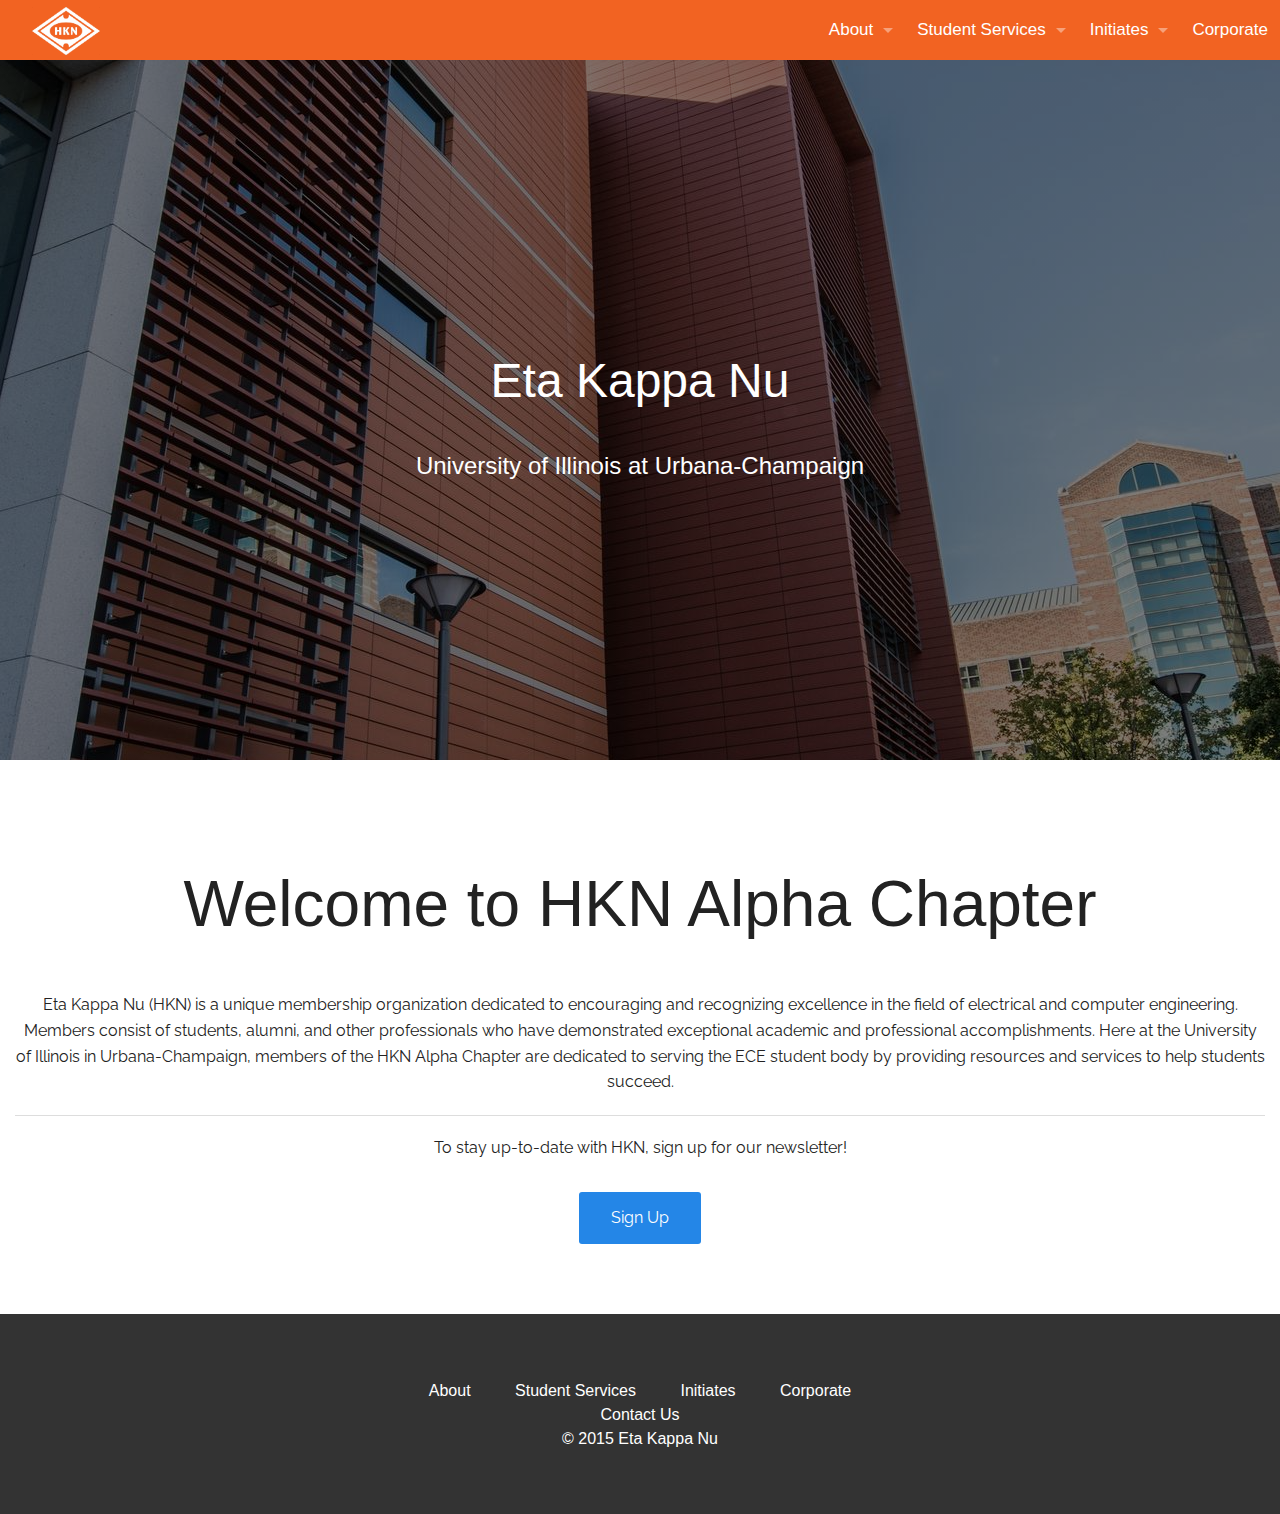
==== commit 69352201: "merge master and gh-pages" ====
--- a/index.html
+++ b/index.html
@@ -7,11 +7,7 @@
     <meta name="viewport" content="width=device-width, initial-scale=1">
 
     <title>HKN Alpha Chapter</title>
-<<<<<<< HEAD
-    <meta name="description" content="Write an awesome description for your new site here. You can edit this line in _config.yml. It will appear in your document head meta (for Google search results) and in your feed.xml site description.
-=======
     <meta name="description" content="Website for HKN@UIUC
->>>>>>> 315fc35033524af7d04cf8aae40e3a8a20473be8
 ">
 
     <link rel="stylesheet" href="/assets/css/main.css">
@@ -21,57 +17,6 @@
 
 
   <body>
-<<<<<<< HEAD
-
-    <header>
-
-  <div class="sticky">
-    <nav class="top-bar" data-topbar role="navigation">
-      <ul class="title-area">
-        <li class="name">
-          <h1><a id="top-bar-logo" href="/"><img src="/assets/img/logo.png"/></a></h1>
-        </li>
-        <!-- Remove the class "menu-icon" to get rid of menu icon. Take out "Menu" to just have icon alone -->
-        <li class="toggle-topbar menu-icon"><a href="#"><span>Menu</span></a></li>
-      </ul>
-
-      <section class="top-bar-section">
-        <!-- Right Nav Section -->
-        <ul class="right">
-          <li class="has-dropdown">
-            <a href="/about">About</a>
-            <ul class="dropdown">
-              <li><a href="#">Officers</a></li>
-              <li><a href="/about/contact">Contact Us</a></li>
-            </ul>
-          </li>
-          <li class="has-dropdown">
-            <a href="/service">Student Services</a>
-            <ul class="dropdown">
-              <li><a href="/service/tutoring">Tutoring</a></li>
-              <li><a href="https://docs.google.com/a/illinois.edu/forms/d/1sm_faPxQjcPngbCLm2nKFyZS4HsJYWObGYbNWVs8D5E/viewform">Study Group Sign Ups</a></li>
-              <li><a href="#">Review Sessions</a></li>
-              <li><a href="/service/interviews">Technical Interviews</a></li>
-              <li><a href="#">Power Lunches</a></li>
-              <li><a href="#">Dr. Everitt's Neighborhood</a></li>
-              <li><a href="#">HKN Intern Portal</a></li>
-              <li><a href="#">Course Resources</a></li>
-            </ul>
-          </li>
-          <li class="has-dropdown">
-            <a href="/initiates">Initiates</a>
-            <ul class="dropdown">
-              <li><a href="#">Point Tracker</a></li>
-              <li><a href="#">Committee Assignments</a></li>
-              <li><a href="#">Office Hour Schedule</a></li>
-              <li><a href="#">Office Hour Guide</a></li>
-              <li><a href="#">Kashev's Guide to Earning Points</a></li>
-            </ul>
-          </li>
-          <li><a href="/corporate">Corporate</a></li>
-        </ul>
-      </section>
-=======
   <header>
 
   <div class="sticky">
@@ -121,24 +66,17 @@
           </ul>
         </section>
       </div>
->>>>>>> 315fc35033524af7d04cf8aae40e3a8a20473be8
     </nav>
   </div>
 </header>
 
 
-<<<<<<< HEAD
-    <div class="row full-width">
-      <div id="content-container" class="small-12 columns">
-        <section id="main-content" class="row content" >
-=======
 
     <div class="content-container">
 
       <div class="row full-width">
         <div class="small-12 columns">
           <section id="main-content" class="row content" >
->>>>>>> 315fc35033524af7d04cf8aae40e3a8a20473be8
     <div id="main-text-wrapper" class="small-12 small-centered columns">
         <section id="main-text">
             <h1>Eta Kappa Nu</h1>
@@ -162,17 +100,10 @@
     </article>
 </section>
 
-<<<<<<< HEAD
-      </div>
-    </div>
-
-    <footer class="row full-width">
-=======
         </div>
       </div>
 
       <footer class="row full-width">
->>>>>>> 315fc35033524af7d04cf8aae40e3a8a20473be8
   <div id="content-container" class="small-12 columns">
     <section id="footer-content" class="row content" >
       <div id="footer-text-wrapper" class="small-12 small-centered columns">
@@ -193,21 +124,14 @@
 </footer>
 
 
-<<<<<<< HEAD
-    <script src="https://ajax.googleapis.com/ajax/libs/jquery/2.1.4/jquery.min.js"></script>
-=======
       <script src="https://ajax.googleapis.com/ajax/libs/jquery/2.1.4/jquery.min.js"></script>
->>>>>>> 315fc35033524af7d04cf8aae40e3a8a20473be8
 <script src="/assets/js/foundation.min.js"></script>
 <script src="/assets/js/foundation/foundation.topbar.js"></script>
 
 <script>
     $(document).foundation();
 </script>
-<<<<<<< HEAD
-=======
     </div>
->>>>>>> 315fc35033524af7d04cf8aae40e3a8a20473be8
   </body>
 
 </html>
--- a/assets/css/main.css
+++ b/assets/css/main.css
@@ -1,5 +1 @@
-<<<<<<< HEAD
-@import url(http://fonts.googleapis.com/css?family=Raleway:400,600);meta.foundation-version{font-family:"/5.5.2/"}meta.foundation-mq-small{font-family:"/only screen/";width:0}meta.foundation-mq-small-only{font-family:"/only screen and (max-width: 40em)/";width:0}meta.foundation-mq-medium{font-family:"/only screen and (min-width:40.0625em)/";width:40.0625em}meta.foundation-mq-medium-only{font-family:"/only screen and (min-width:40.0625em) and (max-width:64em)/";width:40.0625em}meta.foundation-mq-large{font-family:"/only screen and (min-width:64.0625em)/";width:64.0625em}meta.foundation-mq-large-only{font-family:"/only screen and (min-width:64.0625em) and (max-width:90em)/";width:64.0625em}meta.foundation-mq-xlarge{font-family:"/only screen and (min-width:90.0625em)/";width:90.0625em}meta.foundation-mq-xlarge-only{font-family:"/only screen and (min-width:90.0625em) and (max-width:120em)/";width:90.0625em}meta.foundation-mq-xxlarge{font-family:"/only screen and (min-width:120.0625em)/";width:120.0625em}meta.foundation-data-attribute-namespace{font-family:false}html,body{height:100%}*,*:before,*:after{-webkit-box-sizing:border-box;-moz-box-sizing:border-box;box-sizing:border-box}html,body{font-size:16px}body{background:#fff;color:#222;cursor:auto;font-family:"Helvetica Neue",Helvetica,Roboto,Arial,sans-serif;font-style:normal;font-weight:normal;line-height:1.5;margin:0;padding:0;position:relative}a:hover{cursor:pointer}img{max-width:100%;height:auto}img{-ms-interpolation-mode:bicubic}#map_canvas img,#map_canvas embed,#map_canvas object,.map_canvas img,.map_canvas embed,.map_canvas object,.mqa-display img,.mqa-display embed,.mqa-display object{max-width:none !important}.left{float:left !important}.right{float:right !important}.clearfix:before,.clearfix:after{content:" ";display:table}.clearfix:after{clear:both}.hide{display:none}.invisible{visibility:hidden}.antialiased{-webkit-font-smoothing:antialiased;-moz-osx-font-smoothing:grayscale}img{display:inline-block;vertical-align:middle}textarea{height:auto;min-height:50px}select{width:100%}.row{margin:0 auto;max-width:62.5rem;width:100%}.row:before,.row:after{content:" ";display:table}.row:after{clear:both}.row.collapse>.column,.row.collapse>.columns{padding-left:0;padding-right:0}.row.collapse .row{margin-left:0;margin-right:0}.row .row{margin:0 -0.9375rem;max-width:none;width:auto}.row .row:before,.row .row:after{content:" ";display:table}.row .row:after{clear:both}.row .row.collapse{margin:0;max-width:none;width:auto}.row .row.collapse:before,.row .row.collapse:after{content:" ";display:table}.row .row.collapse:after{clear:both}.column,.columns{padding-left:0.9375rem;padding-right:0.9375rem;width:100%;float:left}.column+.column:last-child,.columns+.column:last-child,.column+.columns:last-child,.columns+.columns:last-child{float:right}.column+.column.end,.columns+.column.end,.column+.columns.end,.columns+.columns.end{float:left}@media only screen{.small-push-0{position:relative;left:0;right:auto}.small-pull-0{position:relative;right:0;left:auto}.small-push-1{position:relative;left:8.33333%;right:auto}.small-pull-1{position:relative;right:8.33333%;left:auto}.small-push-2{position:relative;left:16.66667%;right:auto}.small-pull-2{position:relative;right:16.66667%;left:auto}.small-push-3{position:relative;left:25%;right:auto}.small-pull-3{position:relative;right:25%;left:auto}.small-push-4{position:relative;left:33.33333%;right:auto}.small-pull-4{position:relative;right:33.33333%;left:auto}.small-push-5{position:relative;left:41.66667%;right:auto}.small-pull-5{position:relative;right:41.66667%;left:auto}.small-push-6{position:relative;left:50%;right:auto}.small-pull-6{position:relative;right:50%;left:auto}.small-push-7{position:relative;left:58.33333%;right:auto}.small-pull-7{position:relative;right:58.33333%;left:auto}.small-push-8{position:relative;left:66.66667%;right:auto}.small-pull-8{position:relative;right:66.66667%;left:auto}.small-push-9{position:relative;left:75%;right:auto}.small-pull-9{position:relative;right:75%;left:auto}.small-push-10{position:relative;left:83.33333%;right:auto}.small-pull-10{position:relative;right:83.33333%;left:auto}.small-push-11{position:relative;left:91.66667%;right:auto}.small-pull-11{position:relative;right:91.66667%;left:auto}.column,.columns{position:relative;padding-left:0.9375rem;padding-right:0.9375rem;float:left}.small-1{width:8.33333%}.small-2{width:16.66667%}.small-3{width:25%}.small-4{width:33.33333%}.small-5{width:41.66667%}.small-6{width:50%}.small-7{width:58.33333%}.small-8{width:66.66667%}.small-9{width:75%}.small-10{width:83.33333%}.small-11{width:91.66667%}.small-12{width:100%}.small-offset-0{margin-left:0 !important}.small-offset-1{margin-left:8.33333% !important}.small-offset-2{margin-left:16.66667% !important}.small-offset-3{margin-left:25% !important}.small-offset-4{margin-left:33.33333% !important}.small-offset-5{margin-left:41.66667% !important}.small-offset-6{margin-left:50% !important}.small-offset-7{margin-left:58.33333% !important}.small-offset-8{margin-left:66.66667% !important}.small-offset-9{margin-left:75% !important}.small-offset-10{margin-left:83.33333% !important}.small-offset-11{margin-left:91.66667% !important}.small-reset-order{float:left;left:auto;margin-left:0;margin-right:0;right:auto}.column.small-centered,.columns.small-centered{margin-left:auto;margin-right:auto;float:none}.column.small-uncentered,.columns.small-uncentered{float:left;margin-left:0;margin-right:0}.column.small-centered:last-child,.columns.small-centered:last-child{float:none}.column.small-uncentered:last-child,.columns.small-uncentered:last-child{float:left}.column.small-uncentered.opposite,.columns.small-uncentered.opposite{float:right}.row.small-collapse>.column,.row.small-collapse>.columns{padding-left:0;padding-right:0}.row.small-collapse .row{margin-left:0;margin-right:0}.row.small-uncollapse>.column,.row.small-uncollapse>.columns{padding-left:0.9375rem;padding-right:0.9375rem;float:left}}@media only screen and (min-width: 40.0625em){.medium-push-0{position:relative;left:0;right:auto}.medium-pull-0{position:relative;right:0;left:auto}.medium-push-1{position:relative;left:8.33333%;right:auto}.medium-pull-1{position:relative;right:8.33333%;left:auto}.medium-push-2{position:relative;left:16.66667%;right:auto}.medium-pull-2{position:relative;right:16.66667%;left:auto}.medium-push-3{position:relative;left:25%;right:auto}.medium-pull-3{position:relative;right:25%;left:auto}.medium-push-4{position:relative;left:33.33333%;right:auto}.medium-pull-4{position:relative;right:33.33333%;left:auto}.medium-push-5{position:relative;left:41.66667%;right:auto}.medium-pull-5{position:relative;right:41.66667%;left:auto}.medium-push-6{position:relative;left:50%;right:auto}.medium-pull-6{position:relative;right:50%;left:auto}.medium-push-7{position:relative;left:58.33333%;right:auto}.medium-pull-7{position:relative;right:58.33333%;left:auto}.medium-push-8{position:relative;left:66.66667%;right:auto}.medium-pull-8{position:relative;right:66.66667%;left:auto}.medium-push-9{position:relative;left:75%;right:auto}.medium-pull-9{position:relative;right:75%;left:auto}.medium-push-10{position:relative;left:83.33333%;right:auto}.medium-pull-10{position:relative;right:83.33333%;left:auto}.medium-push-11{position:relative;left:91.66667%;right:auto}.medium-pull-11{position:relative;right:91.66667%;left:auto}.column,.columns{position:relative;padding-left:0.9375rem;padding-right:0.9375rem;float:left}.medium-1{width:8.33333%}.medium-2{width:16.66667%}.medium-3{width:25%}.medium-4{width:33.33333%}.medium-5{width:41.66667%}.medium-6{width:50%}.medium-7{width:58.33333%}.medium-8{width:66.66667%}.medium-9{width:75%}.medium-10{width:83.33333%}.medium-11{width:91.66667%}.medium-12{width:100%}.medium-offset-0{margin-left:0 !important}.medium-offset-1{margin-left:8.33333% !important}.medium-offset-2{margin-left:16.66667% !important}.medium-offset-3{margin-left:25% !important}.medium-offset-4{margin-left:33.33333% !important}.medium-offset-5{margin-left:41.66667% !important}.medium-offset-6{margin-left:50% !important}.medium-offset-7{margin-left:58.33333% !important}.medium-offset-8{margin-left:66.66667% !important}.medium-offset-9{margin-left:75% !important}.medium-offset-10{margin-left:83.33333% !important}.medium-offset-11{margin-left:91.66667% !important}.medium-reset-order{float:left;left:auto;margin-left:0;margin-right:0;right:auto}.column.medium-centered,.columns.medium-centered{margin-left:auto;margin-right:auto;float:none}.column.medium-uncentered,.columns.medium-uncentered{float:left;margin-left:0;margin-right:0}.column.medium-centered:last-child,.columns.medium-centered:last-child{float:none}.column.medium-uncentered:last-child,.columns.medium-uncentered:last-child{float:left}.column.medium-uncentered.opposite,.columns.medium-uncentered.opposite{float:right}.row.medium-collapse>.column,.row.medium-collapse>.columns{padding-left:0;padding-right:0}.row.medium-collapse .row{margin-left:0;margin-right:0}.row.medium-uncollapse>.column,.row.medium-uncollapse>.columns{padding-left:0.9375rem;padding-right:0.9375rem;float:left}.push-0{position:relative;left:0;right:auto}.pull-0{position:relative;right:0;left:auto}.push-1{position:relative;left:8.33333%;right:auto}.pull-1{position:relative;right:8.33333%;left:auto}.push-2{position:relative;left:16.66667%;right:auto}.pull-2{position:relative;right:16.66667%;left:auto}.push-3{position:relative;left:25%;right:auto}.pull-3{position:relative;right:25%;left:auto}.push-4{position:relative;left:33.33333%;right:auto}.pull-4{position:relative;right:33.33333%;left:auto}.push-5{position:relative;left:41.66667%;right:auto}.pull-5{position:relative;right:41.66667%;left:auto}.push-6{position:relative;left:50%;right:auto}.pull-6{position:relative;right:50%;left:auto}.push-7{position:relative;left:58.33333%;right:auto}.pull-7{position:relative;right:58.33333%;left:auto}.push-8{position:relative;left:66.66667%;right:auto}.pull-8{position:relative;right:66.66667%;left:auto}.push-9{position:relative;left:75%;right:auto}.pull-9{position:relative;right:75%;left:auto}.push-10{position:relative;left:83.33333%;right:auto}.pull-10{position:relative;right:83.33333%;left:auto}.push-11{position:relative;left:91.66667%;right:auto}.pull-11{position:relative;right:91.66667%;left:auto}}@media only screen and (min-width: 64.0625em){.large-push-0{position:relative;left:0;right:auto}.large-pull-0{position:relative;right:0;left:auto}.large-push-1{position:relative;left:8.33333%;right:auto}.large-pull-1{position:relative;right:8.33333%;left:auto}.large-push-2{position:relative;left:16.66667%;right:auto}.large-pull-2{position:relative;right:16.66667%;left:auto}.large-push-3{position:relative;left:25%;right:auto}.large-pull-3{position:relative;right:25%;left:auto}.large-push-4{position:relative;left:33.33333%;right:auto}.large-pull-4{position:relative;right:33.33333%;left:auto}.large-push-5{position:relative;left:41.66667%;right:auto}.large-pull-5{position:relative;right:41.66667%;left:auto}.large-push-6{position:relative;left:50%;right:auto}.large-pull-6{position:relative;right:50%;left:auto}.large-push-7{position:relative;left:58.33333%;right:auto}.large-pull-7{position:relative;right:58.33333%;left:auto}.large-push-8{position:relative;left:66.66667%;right:auto}.large-pull-8{position:relative;right:66.66667%;left:auto}.large-push-9{position:relative;left:75%;right:auto}.large-pull-9{position:relative;right:75%;left:auto}.large-push-10{position:relative;left:83.33333%;right:auto}.large-pull-10{position:relative;right:83.33333%;left:auto}.large-push-11{position:relative;left:91.66667%;right:auto}.large-pull-11{position:relative;right:91.66667%;left:auto}.column,.columns{position:relative;padding-left:0.9375rem;padding-right:0.9375rem;float:left}.large-1{width:8.33333%}.large-2{width:16.66667%}.large-3{width:25%}.large-4{width:33.33333%}.large-5{width:41.66667%}.large-6{width:50%}.large-7{width:58.33333%}.large-8{width:66.66667%}.large-9{width:75%}.large-10{width:83.33333%}.large-11{width:91.66667%}.large-12{width:100%}.large-offset-0{margin-left:0 !important}.large-offset-1{margin-left:8.33333% !important}.large-offset-2{margin-left:16.66667% !important}.large-offset-3{margin-left:25% !important}.large-offset-4{margin-left:33.33333% !important}.large-offset-5{margin-left:41.66667% !important}.large-offset-6{margin-left:50% !important}.large-offset-7{margin-left:58.33333% !important}.large-offset-8{margin-left:66.66667% !important}.large-offset-9{margin-left:75% !important}.large-offset-10{margin-left:83.33333% !important}.large-offset-11{margin-left:91.66667% !important}.large-reset-order{float:left;left:auto;margin-left:0;margin-right:0;right:auto}.column.large-centered,.columns.large-centered{margin-left:auto;margin-right:auto;float:none}.column.large-uncentered,.columns.large-uncentered{float:left;margin-left:0;margin-right:0}.column.large-centered:last-child,.columns.large-centered:last-child{float:none}.column.large-uncentered:last-child,.columns.large-uncentered:last-child{float:left}.column.large-uncentered.opposite,.columns.large-uncentered.opposite{float:right}.row.large-collapse>.column,.row.large-collapse>.columns{padding-left:0;padding-right:0}.row.large-collapse .row{margin-left:0;margin-right:0}.row.large-uncollapse>.column,.row.large-uncollapse>.columns{padding-left:0.9375rem;padding-right:0.9375rem;float:left}.push-0{position:relative;left:0;right:auto}.pull-0{position:relative;right:0;left:auto}.push-1{position:relative;left:8.33333%;right:auto}.pull-1{position:relative;right:8.33333%;left:auto}.push-2{position:relative;left:16.66667%;right:auto}.pull-2{position:relative;right:16.66667%;left:auto}.push-3{position:relative;left:25%;right:auto}.pull-3{position:relative;right:25%;left:auto}.push-4{position:relative;left:33.33333%;right:auto}.pull-4{position:relative;right:33.33333%;left:auto}.push-5{position:relative;left:41.66667%;right:auto}.pull-5{position:relative;right:41.66667%;left:auto}.push-6{position:relative;left:50%;right:auto}.pull-6{position:relative;right:50%;left:auto}.push-7{position:relative;left:58.33333%;right:auto}.pull-7{position:relative;right:58.33333%;left:auto}.push-8{position:relative;left:66.66667%;right:auto}.pull-8{position:relative;right:66.66667%;left:auto}.push-9{position:relative;left:75%;right:auto}.pull-9{position:relative;right:75%;left:auto}.push-10{position:relative;left:83.33333%;right:auto}.pull-10{position:relative;right:83.33333%;left:auto}.push-11{position:relative;left:91.66667%;right:auto}.pull-11{position:relative;right:91.66667%;left:auto}}.accordion{margin-bottom:0}.accordion:before,.accordion:after{content:" ";display:table}.accordion:after{clear:both}.accordion .accordion-navigation,.accordion dd{display:block;margin-bottom:0 !important}.accordion .accordion-navigation.active>a,.accordion dd.active>a{background:#e8e8e8;color:#222}.accordion .accordion-navigation>a,.accordion dd>a{background:#EFEFEF;color:#222;display:block;font-family:"Helvetica Neue",Helvetica,Roboto,Arial,sans-serif;font-size:1rem;padding:1rem}.accordion .accordion-navigation>a:hover,.accordion dd>a:hover{background:#e3e3e3}.accordion .accordion-navigation>.content,.accordion dd>.content{display:none;padding:0.9375rem}.accordion .accordion-navigation>.content.active,.accordion dd>.content.active{background:#fff;display:block}.alert-box{border-style:solid;border-width:1px;display:block;font-size:0.8125rem;font-weight:normal;margin-bottom:1.25rem;padding:0.875rem 1.5rem 0.875rem 0.875rem;position:relative;transition:opacity 300ms ease-out;background-color:#008CBA;border-color:#0078a0;color:#fff}.alert-box .close{right:0.25rem;background:inherit;color:#333;font-size:1.375rem;line-height:.9;margin-top:-0.6875rem;opacity:0.3;padding:0 6px 4px;position:absolute;top:50%}.alert-box .close:hover,.alert-box .close:focus{opacity:0.5}.alert-box.radius{border-radius:3px}.alert-box.round{border-radius:1000px}.alert-box.success{background-color:#43AC6A;border-color:#3a945b;color:#fff}.alert-box.alert{background-color:#f04124;border-color:#de2d0f;color:#fff}.alert-box.secondary{background-color:#e7e7e7;border-color:#c7c7c7;color:#4f4f4f}.alert-box.warning{background-color:#f08a24;border-color:#de770f;color:#fff}.alert-box.info{background-color:#a0d3e8;border-color:#74bfdd;color:#4f4f4f}.alert-box.alert-close{opacity:0}[class*="block-grid-"]{display:block;padding:0;margin:0 -0.625rem}[class*="block-grid-"]:before,[class*="block-grid-"]:after{content:" ";display:table}[class*="block-grid-"]:after{clear:both}[class*="block-grid-"]>li{display:block;float:left;height:auto;padding:0 0.625rem 1.25rem}@media only screen{.small-block-grid-1>li{list-style:none;width:100%}.small-block-grid-1>li:nth-of-type(1n){clear:none}.small-block-grid-1>li:nth-of-type(1n+1){clear:both}.small-block-grid-2>li{list-style:none;width:50%}.small-block-grid-2>li:nth-of-type(1n){clear:none}.small-block-grid-2>li:nth-of-type(2n+1){clear:both}.small-block-grid-3>li{list-style:none;width:33.33333%}.small-block-grid-3>li:nth-of-type(1n){clear:none}.small-block-grid-3>li:nth-of-type(3n+1){clear:both}.small-block-grid-4>li{list-style:none;width:25%}.small-block-grid-4>li:nth-of-type(1n){clear:none}.small-block-grid-4>li:nth-of-type(4n+1){clear:both}.small-block-grid-5>li{list-style:none;width:20%}.small-block-grid-5>li:nth-of-type(1n){clear:none}.small-block-grid-5>li:nth-of-type(5n+1){clear:both}.small-block-grid-6>li{list-style:none;width:16.66667%}.small-block-grid-6>li:nth-of-type(1n){clear:none}.small-block-grid-6>li:nth-of-type(6n+1){clear:both}.small-block-grid-7>li{list-style:none;width:14.28571%}.small-block-grid-7>li:nth-of-type(1n){clear:none}.small-block-grid-7>li:nth-of-type(7n+1){clear:both}.small-block-grid-8>li{list-style:none;width:12.5%}.small-block-grid-8>li:nth-of-type(1n){clear:none}.small-block-grid-8>li:nth-of-type(8n+1){clear:both}.small-block-grid-9>li{list-style:none;width:11.11111%}.small-block-grid-9>li:nth-of-type(1n){clear:none}.small-block-grid-9>li:nth-of-type(9n+1){clear:both}.small-block-grid-10>li{list-style:none;width:10%}.small-block-grid-10>li:nth-of-type(1n){clear:none}.small-block-grid-10>li:nth-of-type(10n+1){clear:both}.small-block-grid-11>li{list-style:none;width:9.09091%}.small-block-grid-11>li:nth-of-type(1n){clear:none}.small-block-grid-11>li:nth-of-type(11n+1){clear:both}.small-block-grid-12>li{list-style:none;width:8.33333%}.small-block-grid-12>li:nth-of-type(1n){clear:none}.small-block-grid-12>li:nth-of-type(12n+1){clear:both}}@media only screen and (min-width: 40.0625em){.medium-block-grid-1>li{list-style:none;width:100%}.medium-block-grid-1>li:nth-of-type(1n){clear:none}.medium-block-grid-1>li:nth-of-type(1n+1){clear:both}.medium-block-grid-2>li{list-style:none;width:50%}.medium-block-grid-2>li:nth-of-type(1n){clear:none}.medium-block-grid-2>li:nth-of-type(2n+1){clear:both}.medium-block-grid-3>li{list-style:none;width:33.33333%}.medium-block-grid-3>li:nth-of-type(1n){clear:none}.medium-block-grid-3>li:nth-of-type(3n+1){clear:both}.medium-block-grid-4>li{list-style:none;width:25%}.medium-block-grid-4>li:nth-of-type(1n){clear:none}.medium-block-grid-4>li:nth-of-type(4n+1){clear:both}.medium-block-grid-5>li{list-style:none;width:20%}.medium-block-grid-5>li:nth-of-type(1n){clear:none}.medium-block-grid-5>li:nth-of-type(5n+1){clear:both}.medium-block-grid-6>li{list-style:none;width:16.66667%}.medium-block-grid-6>li:nth-of-type(1n){clear:none}.medium-block-grid-6>li:nth-of-type(6n+1){clear:both}.medium-block-grid-7>li{list-style:none;width:14.28571%}.medium-block-grid-7>li:nth-of-type(1n){clear:none}.medium-block-grid-7>li:nth-of-type(7n+1){clear:both}.medium-block-grid-8>li{list-style:none;width:12.5%}.medium-block-grid-8>li:nth-of-type(1n){clear:none}.medium-block-grid-8>li:nth-of-type(8n+1){clear:both}.medium-block-grid-9>li{list-style:none;width:11.11111%}.medium-block-grid-9>li:nth-of-type(1n){clear:none}.medium-block-grid-9>li:nth-of-type(9n+1){clear:both}.medium-block-grid-10>li{list-style:none;width:10%}.medium-block-grid-10>li:nth-of-type(1n){clear:none}.medium-block-grid-10>li:nth-of-type(10n+1){clear:both}.medium-block-grid-11>li{list-style:none;width:9.09091%}.medium-block-grid-11>li:nth-of-type(1n){clear:none}.medium-block-grid-11>li:nth-of-type(11n+1){clear:both}.medium-block-grid-12>li{list-style:none;width:8.33333%}.medium-block-grid-12>li:nth-of-type(1n){clear:none}.medium-block-grid-12>li:nth-of-type(12n+1){clear:both}}@media only screen and (min-width: 64.0625em){.large-block-grid-1>li{list-style:none;width:100%}.large-block-grid-1>li:nth-of-type(1n){clear:none}.large-block-grid-1>li:nth-of-type(1n+1){clear:both}.large-block-grid-2>li{list-style:none;width:50%}.large-block-grid-2>li:nth-of-type(1n){clear:none}.large-block-grid-2>li:nth-of-type(2n+1){clear:both}.large-block-grid-3>li{list-style:none;width:33.33333%}.large-block-grid-3>li:nth-of-type(1n){clear:none}.large-block-grid-3>li:nth-of-type(3n+1){clear:both}.large-block-grid-4>li{list-style:none;width:25%}.large-block-grid-4>li:nth-of-type(1n){clear:none}.large-block-grid-4>li:nth-of-type(4n+1){clear:both}.large-block-grid-5>li{list-style:none;width:20%}.large-block-grid-5>li:nth-of-type(1n){clear:none}.large-block-grid-5>li:nth-of-type(5n+1){clear:both}.large-block-grid-6>li{list-style:none;width:16.66667%}.large-block-grid-6>li:nth-of-type(1n){clear:none}.large-block-grid-6>li:nth-of-type(6n+1){clear:both}.large-block-grid-7>li{list-style:none;width:14.28571%}.large-block-grid-7>li:nth-of-type(1n){clear:none}.large-block-grid-7>li:nth-of-type(7n+1){clear:both}.large-block-grid-8>li{list-style:none;width:12.5%}.large-block-grid-8>li:nth-of-type(1n){clear:none}.large-block-grid-8>li:nth-of-type(8n+1){clear:both}.large-block-grid-9>li{list-style:none;width:11.11111%}.large-block-grid-9>li:nth-of-type(1n){clear:none}.large-block-grid-9>li:nth-of-type(9n+1){clear:both}.large-block-grid-10>li{list-style:none;width:10%}.large-block-grid-10>li:nth-of-type(1n){clear:none}.large-block-grid-10>li:nth-of-type(10n+1){clear:both}.large-block-grid-11>li{list-style:none;width:9.09091%}.large-block-grid-11>li:nth-of-type(1n){clear:none}.large-block-grid-11>li:nth-of-type(11n+1){clear:both}.large-block-grid-12>li{list-style:none;width:8.33333%}.large-block-grid-12>li:nth-of-type(1n){clear:none}.large-block-grid-12>li:nth-of-type(12n+1){clear:both}}.breadcrumbs{border-style:solid;border-width:1px;display:block;list-style:none;margin-left:0;overflow:hidden;padding:0.5625rem 0.875rem 0.5625rem;background-color:#f4f4f4;border-color:#dcdcdc;border-radius:3px}.breadcrumbs>*{color:#008CBA;float:left;font-size:0.6875rem;line-height:0.6875rem;margin:0;text-transform:uppercase}.breadcrumbs>*:hover a,.breadcrumbs>*:focus a{text-decoration:underline}.breadcrumbs>* a{color:#008CBA}.breadcrumbs>*.current{color:#333;cursor:default}.breadcrumbs>*.current a{color:#333;cursor:default}.breadcrumbs>*.current:hover,.breadcrumbs>*.current:hover a,.breadcrumbs>*.current:focus,.breadcrumbs>*.current:focus a{text-decoration:none}.breadcrumbs>*.unavailable{color:#999}.breadcrumbs>*.unavailable a{color:#999}.breadcrumbs>*.unavailable:hover,.breadcrumbs>*.unavailable:hover a,.breadcrumbs>*.unavailable:focus,.breadcrumbs>*.unavailable a:focus{color:#999;cursor:not-allowed;text-decoration:none}.breadcrumbs>*:before{color:#aaa;content:"/";margin:0 0.75rem;position:relative;top:1px}.breadcrumbs>*:first-child:before{content:" ";margin:0}[aria-label="breadcrumbs"] [aria-hidden="true"]:after{content:"/"}button,.button{-webkit-appearance:none;-moz-appearance:none;border-radius:0;border-style:solid;border-width:0;cursor:pointer;font-family:"Helvetica Neue",Helvetica,Roboto,Arial,sans-serif;font-weight:normal;line-height:normal;margin:0 0 1.25rem;position:relative;text-align:center;text-decoration:none;display:inline-block;padding:1rem 2rem 1.0625rem 2rem;font-size:1rem;background-color:#008CBA;border-color:#007095;color:#fff;transition:background-color 300ms ease-out}button:hover,button:focus,.button:hover,.button:focus{background-color:#007095}button:hover,button:focus,.button:hover,.button:focus{color:#fff}button.secondary,.button.secondary{background-color:#e7e7e7;border-color:#b9b9b9;color:#333}button.secondary:hover,button.secondary:focus,.button.secondary:hover,.button.secondary:focus{background-color:#b9b9b9}button.secondary:hover,button.secondary:focus,.button.secondary:hover,.button.secondary:focus{color:#333}button.success,.button.success{background-color:#43AC6A;border-color:#368a55;color:#fff}button.success:hover,button.success:focus,.button.success:hover,.button.success:focus{background-color:#368a55}button.success:hover,button.success:focus,.button.success:hover,.button.success:focus{color:#fff}button.alert,.button.alert{background-color:#f04124;border-color:#cf2a0e;color:#fff}button.alert:hover,button.alert:focus,.button.alert:hover,.button.alert:focus{background-color:#cf2a0e}button.alert:hover,button.alert:focus,.button.alert:hover,.button.alert:focus{color:#fff}button.warning,.button.warning{background-color:#f08a24;border-color:#cf6e0e;color:#fff}button.warning:hover,button.warning:focus,.button.warning:hover,.button.warning:focus{background-color:#cf6e0e}button.warning:hover,button.warning:focus,.button.warning:hover,.button.warning:focus{color:#fff}button.info,.button.info{background-color:#a0d3e8;border-color:#61b6d9;color:#333}button.info:hover,button.info:focus,.button.info:hover,.button.info:focus{background-color:#61b6d9}button.info:hover,button.info:focus,.button.info:hover,.button.info:focus{color:#fff}button.large,.button.large{padding:1.125rem 2.25rem 1.1875rem 2.25rem;font-size:1.25rem}button.small,.button.small{padding:0.875rem 1.75rem 0.9375rem 1.75rem;font-size:0.8125rem}button.tiny,.button.tiny{padding:0.625rem 1.25rem 0.6875rem 1.25rem;font-size:0.6875rem}button.expand,.button.expand{padding:1rem 2rem 1.0625rem 2rem;font-size:1rem;padding-bottom:1.0625rem;padding-top:1rem;padding-left:1rem;padding-right:1rem;width:100%}button.left-align,.button.left-align{text-align:left;text-indent:0.75rem}button.right-align,.button.right-align{text-align:right;padding-right:0.75rem}button.radius,.button.radius{border-radius:3px}button.round,.button.round{border-radius:1000px}button.disabled,button[disabled],.button.disabled,.button[disabled]{background-color:#008CBA;border-color:#007095;color:#fff;box-shadow:none;cursor:default;opacity:0.7}button.disabled:hover,button.disabled:focus,button[disabled]:hover,button[disabled]:focus,.button.disabled:hover,.button.disabled:focus,.button[disabled]:hover,.button[disabled]:focus{background-color:#007095}button.disabled:hover,button.disabled:focus,button[disabled]:hover,button[disabled]:focus,.button.disabled:hover,.button.disabled:focus,.button[disabled]:hover,.button[disabled]:focus{color:#fff}button.disabled:hover,button.disabled:focus,button[disabled]:hover,button[disabled]:focus,.button.disabled:hover,.button.disabled:focus,.button[disabled]:hover,.button[disabled]:focus{background-color:#008CBA}button.disabled.secondary,button[disabled].secondary,.button.disabled.secondary,.button[disabled].secondary{background-color:#e7e7e7;border-color:#b9b9b9;color:#333;box-shadow:none;cursor:default;opacity:0.7}button.disabled.secondary:hover,button.disabled.secondary:focus,button[disabled].secondary:hover,button[disabled].secondary:focus,.button.disabled.secondary:hover,.button.disabled.secondary:focus,.button[disabled].secondary:hover,.button[disabled].secondary:focus{background-color:#b9b9b9}button.disabled.secondary:hover,button.disabled.secondary:focus,button[disabled].secondary:hover,button[disabled].secondary:focus,.button.disabled.secondary:hover,.button.disabled.secondary:focus,.button[disabled].secondary:hover,.button[disabled].secondary:focus{color:#333}button.disabled.secondary:hover,button.disabled.secondary:focus,button[disabled].secondary:hover,button[disabled].secondary:focus,.button.disabled.secondary:hover,.button.disabled.secondary:focus,.button[disabled].secondary:hover,.button[disabled].secondary:focus{background-color:#e7e7e7}button.disabled.success,button[disabled].success,.button.disabled.success,.button[disabled].success{background-color:#43AC6A;border-color:#368a55;color:#fff;box-shadow:none;cursor:default;opacity:0.7}button.disabled.success:hover,button.disabled.success:focus,button[disabled].success:hover,button[disabled].success:focus,.button.disabled.success:hover,.button.disabled.success:focus,.button[disabled].success:hover,.button[disabled].success:focus{background-color:#368a55}button.disabled.success:hover,button.disabled.success:focus,button[disabled].success:hover,button[disabled].success:focus,.button.disabled.success:hover,.button.disabled.success:focus,.button[disabled].success:hover,.button[disabled].success:focus{color:#fff}button.disabled.success:hover,button.disabled.success:focus,button[disabled].success:hover,button[disabled].success:focus,.button.disabled.success:hover,.button.disabled.success:focus,.button[disabled].success:hover,.button[disabled].success:focus{background-color:#43AC6A}button.disabled.alert,button[disabled].alert,.button.disabled.alert,.button[disabled].alert{background-color:#f04124;border-color:#cf2a0e;color:#fff;box-shadow:none;cursor:default;opacity:0.7}button.disabled.alert:hover,button.disabled.alert:focus,button[disabled].alert:hover,button[disabled].alert:focus,.button.disabled.alert:hover,.button.disabled.alert:focus,.button[disabled].alert:hover,.button[disabled].alert:focus{background-color:#cf2a0e}button.disabled.alert:hover,button.disabled.alert:focus,button[disabled].alert:hover,button[disabled].alert:focus,.button.disabled.alert:hover,.button.disabled.alert:focus,.button[disabled].alert:hover,.button[disabled].alert:focus{color:#fff}button.disabled.alert:hover,button.disabled.alert:focus,button[disabled].alert:hover,button[disabled].alert:focus,.button.disabled.alert:hover,.button.disabled.alert:focus,.button[disabled].alert:hover,.button[disabled].alert:focus{background-color:#f04124}button.disabled.warning,button[disabled].warning,.button.disabled.warning,.button[disabled].warning{background-color:#f08a24;border-color:#cf6e0e;color:#fff;box-shadow:none;cursor:default;opacity:0.7}button.disabled.warning:hover,button.disabled.warning:focus,button[disabled].warning:hover,button[disabled].warning:focus,.button.disabled.warning:hover,.button.disabled.warning:focus,.button[disabled].warning:hover,.button[disabled].warning:focus{background-color:#cf6e0e}button.disabled.warning:hover,button.disabled.warning:focus,button[disabled].warning:hover,button[disabled].warning:focus,.button.disabled.warning:hover,.button.disabled.warning:focus,.button[disabled].warning:hover,.button[disabled].warning:focus{color:#fff}button.disabled.warning:hover,button.disabled.warning:focus,button[disabled].warning:hover,button[disabled].warning:focus,.button.disabled.warning:hover,.button.disabled.warning:focus,.button[disabled].warning:hover,.button[disabled].warning:focus{background-color:#f08a24}button.disabled.info,button[disabled].info,.button.disabled.info,.button[disabled].info{background-color:#a0d3e8;border-color:#61b6d9;color:#333;box-shadow:none;cursor:default;opacity:0.7}button.disabled.info:hover,button.disabled.info:focus,button[disabled].info:hover,button[disabled].info:focus,.button.disabled.info:hover,.button.disabled.info:focus,.button[disabled].info:hover,.button[disabled].info:focus{background-color:#61b6d9}button.disabled.info:hover,button.disabled.info:focus,button[disabled].info:hover,button[disabled].info:focus,.button.disabled.info:hover,.button.disabled.info:focus,.button[disabled].info:hover,.button[disabled].info:focus{color:#fff}button.disabled.info:hover,button.disabled.info:focus,button[disabled].info:hover,button[disabled].info:focus,.button.disabled.info:hover,.button.disabled.info:focus,.button[disabled].info:hover,.button[disabled].info:focus{background-color:#a0d3e8}button::-moz-focus-inner{border:0;padding:0}@media only screen and (min-width: 40.0625em){button,.button{display:inline-block}}.button-group{list-style:none;margin:0;left:0}.button-group:before,.button-group:after{content:" ";display:table}.button-group:after{clear:both}.button-group.even-2 li{display:inline-block;margin:0 -2px;width:50%}.button-group.even-2 li>button,.button-group.even-2 li .button{border-left:1px solid;border-color:rgba(255,255,255,0.5)}.button-group.even-2 li:first-child button,.button-group.even-2 li:first-child .button{border-left:0}.button-group.even-2 li button,.button-group.even-2 li .button{width:100%}.button-group.even-3 li{display:inline-block;margin:0 -2px;width:33.33333%}.button-group.even-3 li>button,.button-group.even-3 li .button{border-left:1px solid;border-color:rgba(255,255,255,0.5)}.button-group.even-3 li:first-child button,.button-group.even-3 li:first-child .button{border-left:0}.button-group.even-3 li button,.button-group.even-3 li .button{width:100%}.button-group.even-4 li{display:inline-block;margin:0 -2px;width:25%}.button-group.even-4 li>button,.button-group.even-4 li .button{border-left:1px solid;border-color:rgba(255,255,255,0.5)}.button-group.even-4 li:first-child button,.button-group.even-4 li:first-child .button{border-left:0}.button-group.even-4 li button,.button-group.even-4 li .button{width:100%}.button-group.even-5 li{display:inline-block;margin:0 -2px;width:20%}.button-group.even-5 li>button,.button-group.even-5 li .button{border-left:1px solid;border-color:rgba(255,255,255,0.5)}.button-group.even-5 li:first-child button,.button-group.even-5 li:first-child .button{border-left:0}.button-group.even-5 li button,.button-group.even-5 li .button{width:100%}.button-group.even-6 li{display:inline-block;margin:0 -2px;width:16.66667%}.button-group.even-6 li>button,.button-group.even-6 li .button{border-left:1px solid;border-color:rgba(255,255,255,0.5)}.button-group.even-6 li:first-child button,.button-group.even-6 li:first-child .button{border-left:0}.button-group.even-6 li button,.button-group.even-6 li .button{width:100%}.button-group.even-7 li{display:inline-block;margin:0 -2px;width:14.28571%}.button-group.even-7 li>button,.button-group.even-7 li .button{border-left:1px solid;border-color:rgba(255,255,255,0.5)}.button-group.even-7 li:first-child button,.button-group.even-7 li:first-child .button{border-left:0}.button-group.even-7 li button,.button-group.even-7 li .button{width:100%}.button-group.even-8 li{display:inline-block;margin:0 -2px;width:12.5%}.button-group.even-8 li>button,.button-group.even-8 li .button{border-left:1px solid;border-color:rgba(255,255,255,0.5)}.button-group.even-8 li:first-child button,.button-group.even-8 li:first-child .button{border-left:0}.button-group.even-8 li button,.button-group.even-8 li .button{width:100%}.button-group>li{display:inline-block;margin:0 -2px}.button-group>li>button,.button-group>li .button{border-left:1px solid;border-color:rgba(255,255,255,0.5)}.button-group>li:first-child button,.button-group>li:first-child .button{border-left:0}.button-group.stack>li{display:block;margin:0;float:none}.button-group.stack>li>button,.button-group.stack>li .button{border-left:1px solid;border-color:rgba(255,255,255,0.5)}.button-group.stack>li:first-child button,.button-group.stack>li:first-child .button{border-left:0}.button-group.stack>li>button,.button-group.stack>li .button{border-color:rgba(255,255,255,0.5);border-left-width:0;border-top:1px solid;display:block;margin:0}.button-group.stack>li>button{width:100%}.button-group.stack>li:first-child button,.button-group.stack>li:first-child .button{border-top:0}.button-group.stack-for-small>li{display:inline-block;margin:0 -2px}.button-group.stack-for-small>li>button,.button-group.stack-for-small>li .button{border-left:1px solid;border-color:rgba(255,255,255,0.5)}.button-group.stack-for-small>li:first-child button,.button-group.stack-for-small>li:first-child .button{border-left:0}@media only screen and (max-width: 40em){.button-group.stack-for-small>li{display:block;margin:0;width:100%}.button-group.stack-for-small>li>button,.button-group.stack-for-small>li .button{border-left:1px solid;border-color:rgba(255,255,255,0.5)}.button-group.stack-for-small>li:first-child button,.button-group.stack-for-small>li:first-child .button{border-left:0}.button-group.stack-for-small>li>button,.button-group.stack-for-small>li .button{border-color:rgba(255,255,255,0.5);border-left-width:0;border-top:1px solid;display:block;margin:0}.button-group.stack-for-small>li>button{width:100%}.button-group.stack-for-small>li:first-child button,.button-group.stack-for-small>li:first-child .button{border-top:0}}.button-group.radius>*{display:inline-block;margin:0 -2px}.button-group.radius>*>button,.button-group.radius>* .button{border-left:1px solid;border-color:rgba(255,255,255,0.5)}.button-group.radius>*:first-child button,.button-group.radius>*:first-child .button{border-left:0}.button-group.radius>*,.button-group.radius>*>a,.button-group.radius>*>button,.button-group.radius>*>.button{border-radius:0}.button-group.radius>*:first-child,.button-group.radius>*:first-child>a,.button-group.radius>*:first-child>button,.button-group.radius>*:first-child>.button{-webkit-border-bottom-left-radius:3px;-webkit-border-top-left-radius:3px;border-bottom-left-radius:3px;border-top-left-radius:3px}.button-group.radius>*:last-child,.button-group.radius>*:last-child>a,.button-group.radius>*:last-child>button,.button-group.radius>*:last-child>.button{-webkit-border-bottom-right-radius:3px;-webkit-border-top-right-radius:3px;border-bottom-right-radius:3px;border-top-right-radius:3px}.button-group.radius.stack>*{display:block;margin:0}.button-group.radius.stack>*>button,.button-group.radius.stack>* .button{border-left:1px solid;border-color:rgba(255,255,255,0.5)}.button-group.radius.stack>*:first-child button,.button-group.radius.stack>*:first-child .button{border-left:0}.button-group.radius.stack>*>button,.button-group.radius.stack>* .button{border-color:rgba(255,255,255,0.5);border-left-width:0;border-top:1px solid;display:block;margin:0}.button-group.radius.stack>*>button{width:100%}.button-group.radius.stack>*:first-child button,.button-group.radius.stack>*:first-child .button{border-top:0}.button-group.radius.stack>*,.button-group.radius.stack>*>a,.button-group.radius.stack>*>button,.button-group.radius.stack>*>.button{border-radius:0}.button-group.radius.stack>*:first-child,.button-group.radius.stack>*:first-child>a,.button-group.radius.stack>*:first-child>button,.button-group.radius.stack>*:first-child>.button{-webkit-top-left-radius:3px;-webkit-top-right-radius:3px;border-top-left-radius:3px;border-top-right-radius:3px}.button-group.radius.stack>*:last-child,.button-group.radius.stack>*:last-child>a,.button-group.radius.stack>*:last-child>button,.button-group.radius.stack>*:last-child>.button{-webkit-bottom-left-radius:3px;-webkit-bottom-right-radius:3px;border-bottom-left-radius:3px;border-bottom-right-radius:3px}@media only screen and (min-width: 40.0625em){.button-group.radius.stack-for-small>*{display:inline-block;margin:0 -2px}.button-group.radius.stack-for-small>*>button,.button-group.radius.stack-for-small>* .button{border-left:1px solid;border-color:rgba(255,255,255,0.5)}.button-group.radius.stack-for-small>*:first-child button,.button-group.radius.stack-for-small>*:first-child .button{border-left:0}.button-group.radius.stack-for-small>*,.button-group.radius.stack-for-small>*>a,.button-group.radius.stack-for-small>*>button,.button-group.radius.stack-for-small>*>.button{border-radius:0}.button-group.radius.stack-for-small>*:first-child,.button-group.radius.stack-for-small>*:first-child>a,.button-group.radius.stack-for-small>*:first-child>button,.button-group.radius.stack-for-small>*:first-child>.button{-webkit-border-bottom-left-radius:3px;-webkit-border-top-left-radius:3px;border-bottom-left-radius:3px;border-top-left-radius:3px}.button-group.radius.stack-for-small>*:last-child,.button-group.radius.stack-for-small>*:last-child>a,.button-group.radius.stack-for-small>*:last-child>button,.button-group.radius.stack-for-small>*:last-child>.button{-webkit-border-bottom-right-radius:3px;-webkit-border-top-right-radius:3px;border-bottom-right-radius:3px;border-top-right-radius:3px}}@media only screen and (max-width: 40em){.button-group.radius.stack-for-small>*{display:block;margin:0}.button-group.radius.stack-for-small>*>button,.button-group.radius.stack-for-small>* .button{border-left:1px solid;border-color:rgba(255,255,255,0.5)}.button-group.radius.stack-for-small>*:first-child button,.button-group.radius.stack-for-small>*:first-child .button{border-left:0}.button-group.radius.stack-for-small>*>button,.button-group.radius.stack-for-small>* .button{border-color:rgba(255,255,255,0.5);border-left-width:0;border-top:1px solid;display:block;margin:0}.button-group.radius.stack-for-small>*>button{width:100%}.button-group.radius.stack-for-small>*:first-child button,.button-group.radius.stack-for-small>*:first-child .button{border-top:0}.button-group.radius.stack-for-small>*,.button-group.radius.stack-for-small>*>a,.button-group.radius.stack-for-small>*>button,.button-group.radius.stack-for-small>*>.button{border-radius:0}.button-group.radius.stack-for-small>*:first-child,.button-group.radius.stack-for-small>*:first-child>a,.button-group.radius.stack-for-small>*:first-child>button,.button-group.radius.stack-for-small>*:first-child>.button{-webkit-top-left-radius:3px;-webkit-top-right-radius:3px;border-top-left-radius:3px;border-top-right-radius:3px}.button-group.radius.stack-for-small>*:last-child,.button-group.radius.stack-for-small>*:last-child>a,.button-group.radius.stack-for-small>*:last-child>button,.button-group.radius.stack-for-small>*:last-child>.button{-webkit-bottom-left-radius:3px;-webkit-bottom-right-radius:3px;border-bottom-left-radius:3px;border-bottom-right-radius:3px}}.button-group.round>*{display:inline-block;margin:0 -2px}.button-group.round>*>button,.button-group.round>* .button{border-left:1px solid;border-color:rgba(255,255,255,0.5)}.button-group.round>*:first-child button,.button-group.round>*:first-child .button{border-left:0}.button-group.round>*,.button-group.round>*>a,.button-group.round>*>button,.button-group.round>*>.button{border-radius:0}.button-group.round>*:first-child,.button-group.round>*:first-child>a,.button-group.round>*:first-child>button,.button-group.round>*:first-child>.button{-webkit-border-bottom-left-radius:1000px;-webkit-border-top-left-radius:1000px;border-bottom-left-radius:1000px;border-top-left-radius:1000px}.button-group.round>*:last-child,.button-group.round>*:last-child>a,.button-group.round>*:last-child>button,.button-group.round>*:last-child>.button{-webkit-border-bottom-right-radius:1000px;-webkit-border-top-right-radius:1000px;border-bottom-right-radius:1000px;border-top-right-radius:1000px}.button-group.round.stack>*{display:block;margin:0}.button-group.round.stack>*>button,.button-group.round.stack>* .button{border-left:1px solid;border-color:rgba(255,255,255,0.5)}.button-group.round.stack>*:first-child button,.button-group.round.stack>*:first-child .button{border-left:0}.button-group.round.stack>*>button,.button-group.round.stack>* .button{border-color:rgba(255,255,255,0.5);border-left-width:0;border-top:1px solid;display:block;margin:0}.button-group.round.stack>*>button{width:100%}.button-group.round.stack>*:first-child button,.button-group.round.stack>*:first-child .button{border-top:0}.button-group.round.stack>*,.button-group.round.stack>*>a,.button-group.round.stack>*>button,.button-group.round.stack>*>.button{border-radius:0}.button-group.round.stack>*:first-child,.button-group.round.stack>*:first-child>a,.button-group.round.stack>*:first-child>button,.button-group.round.stack>*:first-child>.button{-webkit-top-left-radius:1rem;-webkit-top-right-radius:1rem;border-top-left-radius:1rem;border-top-right-radius:1rem}.button-group.round.stack>*:last-child,.button-group.round.stack>*:last-child>a,.button-group.round.stack>*:last-child>button,.button-group.round.stack>*:last-child>.button{-webkit-bottom-left-radius:1rem;-webkit-bottom-right-radius:1rem;border-bottom-left-radius:1rem;border-bottom-right-radius:1rem}@media only screen and (min-width: 40.0625em){.button-group.round.stack-for-small>*{display:inline-block;margin:0 -2px}.button-group.round.stack-for-small>*>button,.button-group.round.stack-for-small>* .button{border-left:1px solid;border-color:rgba(255,255,255,0.5)}.button-group.round.stack-for-small>*:first-child button,.button-group.round.stack-for-small>*:first-child .button{border-left:0}.button-group.round.stack-for-small>*,.button-group.round.stack-for-small>*>a,.button-group.round.stack-for-small>*>button,.button-group.round.stack-for-small>*>.button{border-radius:0}.button-group.round.stack-for-small>*:first-child,.button-group.round.stack-for-small>*:first-child>a,.button-group.round.stack-for-small>*:first-child>button,.button-group.round.stack-for-small>*:first-child>.button{-webkit-border-bottom-left-radius:1000px;-webkit-border-top-left-radius:1000px;border-bottom-left-radius:1000px;border-top-left-radius:1000px}.button-group.round.stack-for-small>*:last-child,.button-group.round.stack-for-small>*:last-child>a,.button-group.round.stack-for-small>*:last-child>button,.button-group.round.stack-for-small>*:last-child>.button{-webkit-border-bottom-right-radius:1000px;-webkit-border-top-right-radius:1000px;border-bottom-right-radius:1000px;border-top-right-radius:1000px}}@media only screen and (max-width: 40em){.button-group.round.stack-for-small>*{display:block;margin:0}.button-group.round.stack-for-small>*>button,.button-group.round.stack-for-small>* .button{border-left:1px solid;border-color:rgba(255,255,255,0.5)}.button-group.round.stack-for-small>*:first-child button,.button-group.round.stack-for-small>*:first-child .button{border-left:0}.button-group.round.stack-for-small>*>button,.button-group.round.stack-for-small>* .button{border-color:rgba(255,255,255,0.5);border-left-width:0;border-top:1px solid;display:block;margin:0}.button-group.round.stack-for-small>*>button{width:100%}.button-group.round.stack-for-small>*:first-child button,.button-group.round.stack-for-small>*:first-child .button{border-top:0}.button-group.round.stack-for-small>*,.button-group.round.stack-for-small>*>a,.button-group.round.stack-for-small>*>button,.button-group.round.stack-for-small>*>.button{border-radius:0}.button-group.round.stack-for-small>*:first-child,.button-group.round.stack-for-small>*:first-child>a,.button-group.round.stack-for-small>*:first-child>button,.button-group.round.stack-for-small>*:first-child>.button{-webkit-top-left-radius:1rem;-webkit-top-right-radius:1rem;border-top-left-radius:1rem;border-top-right-radius:1rem}.button-group.round.stack-for-small>*:last-child,.button-group.round.stack-for-small>*:last-child>a,.button-group.round.stack-for-small>*:last-child>button,.button-group.round.stack-for-small>*:last-child>.button{-webkit-bottom-left-radius:1rem;-webkit-bottom-right-radius:1rem;border-bottom-left-radius:1rem;border-bottom-right-radius:1rem}}.button-bar:before,.button-bar:after{content:" ";display:table}.button-bar:after{clear:both}.button-bar .button-group{float:left;margin-right:0.625rem}.button-bar .button-group div{overflow:hidden}.clearing-thumbs,[data-clearing]{list-style:none;margin-left:0;margin-bottom:0}.clearing-thumbs:before,.clearing-thumbs:after,[data-clearing]:before,[data-clearing]:after{content:" ";display:table}.clearing-thumbs:after,[data-clearing]:after{clear:both}.clearing-thumbs li,[data-clearing] li{float:left;margin-right:10px}.clearing-thumbs[class*="block-grid-"] li,[data-clearing][class*="block-grid-"] li{margin-right:0}.clearing-blackout{background:#333;height:100%;position:fixed;top:0;width:100%;z-index:998;left:0}.clearing-blackout .clearing-close{display:block}.clearing-container{height:100%;margin:0;overflow:hidden;position:relative;z-index:998}.clearing-touch-label{color:#aaa;font-size:.6em;left:50%;position:absolute;top:50%}.visible-img{height:95%;position:relative}.visible-img img{position:absolute;left:50%;top:50%;-webkit-transform:translateY(-50%) translateX(-50%);-moz-transform:translateY(-50%) translateX(-50%);-ms-transform:translateY(-50%) translateX(-50%);-o-transform:translateY(-50%) translateX(-50%);transform:translateY(-50%) translateX(-50%);max-height:100%;max-width:100%}.clearing-caption{background:#333;bottom:0;color:#ccc;font-size:0.875em;line-height:1.3;margin-bottom:0;padding:10px 30px 20px;position:absolute;text-align:center;width:100%;left:0}.clearing-close{color:#ccc;display:none;font-size:30px;line-height:1;padding-left:20px;padding-top:10px;z-index:999}.clearing-close:hover,.clearing-close:focus{color:#ccc}.clearing-assembled .clearing-container{height:100%}.clearing-assembled .clearing-container .carousel>ul{display:none}.clearing-feature li{display:none}.clearing-feature li.clearing-featured-img{display:block}@media only screen and (min-width: 40.0625em){.clearing-main-prev,.clearing-main-next{height:100%;position:absolute;top:0;width:40px}.clearing-main-prev>span,.clearing-main-next>span{border:solid 12px;display:block;height:0;position:absolute;top:50%;width:0}.clearing-main-prev>span:hover,.clearing-main-next>span:hover{opacity:.8}.clearing-main-prev{left:0}.clearing-main-prev>span{left:5px;border-color:transparent;border-right-color:#ccc}.clearing-main-next{right:0}.clearing-main-next>span{border-color:transparent;border-left-color:#ccc}.clearing-main-prev.disabled,.clearing-main-next.disabled{opacity:.3}.clearing-assembled .clearing-container .carousel{background:rgba(51,51,51,0.8);height:120px;margin-top:10px;text-align:center}.clearing-assembled .clearing-container .carousel>ul{display:inline-block;z-index:999;height:100%;position:relative;float:none}.clearing-assembled .clearing-container .carousel>ul li{clear:none;cursor:pointer;display:block;float:left;margin-right:0;min-height:inherit;opacity:.4;overflow:hidden;padding:0;position:relative;width:120px}.clearing-assembled .clearing-container .carousel>ul li.fix-height img{height:100%;max-width:none}.clearing-assembled .clearing-container .carousel>ul li a.th{border:none;box-shadow:none;display:block}.clearing-assembled .clearing-container .carousel>ul li img{cursor:pointer !important;width:100% !important}.clearing-assembled .clearing-container .carousel>ul li.visible{opacity:1}.clearing-assembled .clearing-container .carousel>ul li:hover{opacity:.8}.clearing-assembled .clearing-container .visible-img{background:#333;height:85%;overflow:hidden}.clearing-close{padding-left:0;padding-top:0;position:absolute;top:10px;right:20px}}.f-dropdown{display:none;left:-9999px;list-style:none;margin-left:0;position:absolute;background:#fff;border:solid 1px #ccc;font-size:0.875rem;height:auto;max-height:none;width:100%;z-index:89;margin-top:2px;max-width:200px}.f-dropdown.open{display:block}.f-dropdown>*:first-child{margin-top:0}.f-dropdown>*:last-child{margin-bottom:0}.f-dropdown:before{border:inset 6px;content:"";display:block;height:0;width:0;border-color:transparent transparent #fff transparent;border-bottom-style:solid;position:absolute;top:-12px;left:10px;z-index:89}.f-dropdown:after{border:inset 7px;content:"";display:block;height:0;width:0;border-color:transparent transparent #ccc transparent;border-bottom-style:solid;position:absolute;top:-14px;left:9px;z-index:88}.f-dropdown.right:before{left:auto;right:10px}.f-dropdown.right:after{left:auto;right:9px}.f-dropdown.drop-right{display:none;left:-9999px;list-style:none;margin-left:0;position:absolute;background:#fff;border:solid 1px #ccc;font-size:0.875rem;height:auto;max-height:none;width:100%;z-index:89;margin-top:0;margin-left:2px;max-width:200px}.f-dropdown.drop-right.open{display:block}.f-dropdown.drop-right>*:first-child{margin-top:0}.f-dropdown.drop-right>*:last-child{margin-bottom:0}.f-dropdown.drop-right:before{border:inset 6px;content:"";display:block;height:0;width:0;border-color:transparent #fff transparent transparent;border-right-style:solid;position:absolute;top:10px;left:-12px;z-index:89}.f-dropdown.drop-right:after{border:inset 7px;content:"";display:block;height:0;width:0;border-color:transparent #ccc transparent transparent;border-right-style:solid;position:absolute;top:9px;left:-14px;z-index:88}.f-dropdown.drop-left{display:none;left:-9999px;list-style:none;margin-left:0;position:absolute;background:#fff;border:solid 1px #ccc;font-size:0.875rem;height:auto;max-height:none;width:100%;z-index:89;margin-top:0;margin-left:-2px;max-width:200px}.f-dropdown.drop-left.open{display:block}.f-dropdown.drop-left>*:first-child{margin-top:0}.f-dropdown.drop-left>*:last-child{margin-bottom:0}.f-dropdown.drop-left:before{border:inset 6px;content:"";display:block;height:0;width:0;border-color:transparent transparent transparent #fff;border-left-style:solid;position:absolute;top:10px;right:-12px;left:auto;z-index:89}.f-dropdown.drop-left:after{border:inset 7px;content:"";display:block;height:0;width:0;border-color:transparent transparent transparent #ccc;border-left-style:solid;position:absolute;top:9px;right:-14px;left:auto;z-index:88}.f-dropdown.drop-top{display:none;left:-9999px;list-style:none;margin-left:0;position:absolute;background:#fff;border:solid 1px #ccc;font-size:0.875rem;height:auto;max-height:none;width:100%;z-index:89;margin-left:0;margin-top:-2px;max-width:200px}.f-dropdown.drop-top.open{display:block}.f-dropdown.drop-top>*:first-child{margin-top:0}.f-dropdown.drop-top>*:last-child{margin-bottom:0}.f-dropdown.drop-top:before{border:inset 6px;content:"";display:block;height:0;width:0;border-color:#fff transparent transparent transparent;border-top-style:solid;bottom:-12px;position:absolute;top:auto;left:10px;right:auto;z-index:89}.f-dropdown.drop-top:after{border:inset 7px;content:"";display:block;height:0;width:0;border-color:#ccc transparent transparent transparent;border-top-style:solid;bottom:-14px;position:absolute;top:auto;left:9px;right:auto;z-index:88}.f-dropdown li{cursor:pointer;font-size:0.875rem;line-height:1.125rem;margin:0}.f-dropdown li:hover,.f-dropdown li:focus{background:#eee}.f-dropdown li a{display:block;padding:0.5rem;color:#555}.f-dropdown.content{display:none;left:-9999px;list-style:none;margin-left:0;position:absolute;background:#fff;border:solid 1px #ccc;font-size:0.875rem;height:auto;max-height:none;padding:1.25rem;width:100%;z-index:89;max-width:200px}.f-dropdown.content.open{display:block}.f-dropdown.content>*:first-child{margin-top:0}.f-dropdown.content>*:last-child{margin-bottom:0}.f-dropdown.radius{border-radius:3px}.f-dropdown.tiny{max-width:200px}.f-dropdown.small{max-width:300px}.f-dropdown.medium{max-width:500px}.f-dropdown.large{max-width:800px}.f-dropdown.mega{width:100% !important;max-width:100% !important}.f-dropdown.mega.open{left:0 !important}.dropdown.button,button.dropdown{position:relative;padding-right:3.5625rem}.dropdown.button::after,button.dropdown::after{border-color:#fff transparent transparent transparent;border-style:solid;content:"";display:block;height:0;position:absolute;top:50%;width:0}.dropdown.button::after,button.dropdown::after{border-width:0.375rem;right:1.40625rem;margin-top:-0.15625rem}.dropdown.button::after,button.dropdown::after{border-color:#fff transparent transparent transparent}.dropdown.button.tiny,button.dropdown.tiny{padding-right:2.625rem}.dropdown.button.tiny:after,button.dropdown.tiny:after{border-width:0.375rem;right:1.125rem;margin-top:-0.125rem}.dropdown.button.tiny::after,button.dropdown.tiny::after{border-color:#fff transparent transparent transparent}.dropdown.button.small,button.dropdown.small{padding-right:3.0625rem}.dropdown.button.small::after,button.dropdown.small::after{border-width:0.4375rem;right:1.3125rem;margin-top:-0.15625rem}.dropdown.button.small::after,button.dropdown.small::after{border-color:#fff transparent transparent transparent}.dropdown.button.large,button.dropdown.large{padding-right:3.625rem}.dropdown.button.large::after,button.dropdown.large::after{border-width:0.3125rem;right:1.71875rem;margin-top:-0.15625rem}.dropdown.button.large::after,button.dropdown.large::after{border-color:#fff transparent transparent transparent}.dropdown.button.secondary:after,button.dropdown.secondary:after{border-color:#333 transparent transparent transparent}.flex-video{height:0;margin-bottom:1rem;overflow:hidden;padding-bottom:67.5%;padding-top:1.5625rem;position:relative}.flex-video.widescreen{padding-bottom:56.34%}.flex-video.vimeo{padding-top:0}.flex-video iframe,.flex-video object,.flex-video embed,.flex-video video{height:100%;position:absolute;top:0;width:100%;left:0}form{margin:0 0 1rem}form .row .row{margin:0 -0.5rem}form .row .row .column,form .row .row .columns{padding:0 0.5rem}form .row .row.collapse{margin:0}form .row .row.collapse .column,form .row .row.collapse .columns{padding:0}form .row .row.collapse input{-webkit-border-bottom-right-radius:0;-webkit-border-top-right-radius:0;border-bottom-right-radius:0;border-top-right-radius:0}form .row input.column,form .row input.columns,form .row textarea.column,form .row textarea.columns{padding-left:0.5rem}label{color:#4d4d4d;cursor:pointer;display:block;font-size:0.875rem;font-weight:normal;line-height:1.5;margin-bottom:0}label.right{float:none !important;text-align:right}label.inline{margin:0 0 1rem 0;padding:0.5625rem 0}label small{text-transform:capitalize;color:#676767}.prefix,.postfix{border-style:solid;border-width:1px;display:block;font-size:0.875rem;height:2.3125rem;line-height:2.3125rem;overflow:visible;padding-bottom:0;padding-top:0;position:relative;text-align:center;width:100%;z-index:2}.postfix.button{border:none;padding-left:0;padding-right:0;padding-bottom:0;padding-top:0;text-align:center}.prefix.button{border:none;padding-left:0;padding-right:0;padding-bottom:0;padding-top:0;text-align:center}.prefix.button.radius{border-radius:0;-webkit-border-bottom-left-radius:3px;-webkit-border-top-left-radius:3px;border-bottom-left-radius:3px;border-top-left-radius:3px}.postfix.button.radius{border-radius:0;-webkit-border-bottom-right-radius:3px;-webkit-border-top-right-radius:3px;border-bottom-right-radius:3px;border-top-right-radius:3px}.prefix.button.round{border-radius:0;-webkit-border-bottom-left-radius:1000px;-webkit-border-top-left-radius:1000px;border-bottom-left-radius:1000px;border-top-left-radius:1000px}.postfix.button.round{border-radius:0;-webkit-border-bottom-right-radius:1000px;-webkit-border-top-right-radius:1000px;border-bottom-right-radius:1000px;border-top-right-radius:1000px}span.prefix,label.prefix{background:#f2f2f2;border-right:none;color:#333;border-color:#ccc}span.postfix,label.postfix{background:#f2f2f2;color:#333;border-color:#ccc}input:not([type]),input[type="text"],input[type="password"],input[type="date"],input[type="datetime"],input[type="datetime-local"],input[type="month"],input[type="week"],input[type="email"],input[type="number"],input[type="search"],input[type="tel"],input[type="time"],input[type="url"],input[type="color"],textarea{-webkit-appearance:none;-moz-appearance:none;border-radius:0;background-color:#fff;border-style:solid;border-width:1px;border-color:#ccc;box-shadow:inset 0 1px 2px rgba(0,0,0,0.1);color:rgba(0,0,0,0.75);display:block;font-family:inherit;font-size:0.875rem;height:2.3125rem;margin:0 0 1rem 0;padding:0.5rem;width:100%;-webkit-box-sizing:border-box;-moz-box-sizing:border-box;box-sizing:border-box;-webkit-transition:border-color 0.15s linear,background 0.15s linear;-moz-transition:border-color 0.15s linear,background 0.15s linear;-ms-transition:border-color 0.15s linear,background 0.15s linear;-o-transition:border-color 0.15s linear,background 0.15s linear;transition:border-color 0.15s linear,background 0.15s linear}input:not([type]):focus,input[type="text"]:focus,input[type="password"]:focus,input[type="date"]:focus,input[type="datetime"]:focus,input[type="datetime-local"]:focus,input[type="month"]:focus,input[type="week"]:focus,input[type="email"]:focus,input[type="number"]:focus,input[type="search"]:focus,input[type="tel"]:focus,input[type="time"]:focus,input[type="url"]:focus,input[type="color"]:focus,textarea:focus{background:#fafafa;border-color:#999;outline:none}input:not([type]):disabled,input[type="text"]:disabled,input[type="password"]:disabled,input[type="date"]:disabled,input[type="datetime"]:disabled,input[type="datetime-local"]:disabled,input[type="month"]:disabled,input[type="week"]:disabled,input[type="email"]:disabled,input[type="number"]:disabled,input[type="search"]:disabled,input[type="tel"]:disabled,input[type="time"]:disabled,input[type="url"]:disabled,input[type="color"]:disabled,textarea:disabled{background-color:#ddd;cursor:default}input:not([type])[disabled],input:not([type])[readonly],fieldset[disabled] input:not([type]),input[type="text"][disabled],input[type="text"][readonly],fieldset[disabled] input[type="text"],input[type="password"][disabled],input[type="password"][readonly],fieldset[disabled] input[type="password"],input[type="date"][disabled],input[type="date"][readonly],fieldset[disabled] input[type="date"],input[type="datetime"][disabled],input[type="datetime"][readonly],fieldset[disabled] input[type="datetime"],input[type="datetime-local"][disabled],input[type="datetime-local"][readonly],fieldset[disabled] input[type="datetime-local"],input[type="month"][disabled],input[type="month"][readonly],fieldset[disabled] input[type="month"],input[type="week"][disabled],input[type="week"][readonly],fieldset[disabled] input[type="week"],input[type="email"][disabled],input[type="email"][readonly],fieldset[disabled] input[type="email"],input[type="number"][disabled],input[type="number"][readonly],fieldset[disabled] input[type="number"],input[type="search"][disabled],input[type="search"][readonly],fieldset[disabled] input[type="search"],input[type="tel"][disabled],input[type="tel"][readonly],fieldset[disabled] input[type="tel"],input[type="time"][disabled],input[type="time"][readonly],fieldset[disabled] input[type="time"],input[type="url"][disabled],input[type="url"][readonly],fieldset[disabled] input[type="url"],input[type="color"][disabled],input[type="color"][readonly],fieldset[disabled] input[type="color"],textarea[disabled],textarea[readonly],fieldset[disabled] textarea{background-color:#ddd;cursor:default}input:not([type]).radius,input[type="text"].radius,input[type="password"].radius,input[type="date"].radius,input[type="datetime"].radius,input[type="datetime-local"].radius,input[type="month"].radius,input[type="week"].radius,input[type="email"].radius,input[type="number"].radius,input[type="search"].radius,input[type="tel"].radius,input[type="time"].radius,input[type="url"].radius,input[type="color"].radius,textarea.radius{border-radius:3px}form .row .prefix-radius.row.collapse input,form .row .prefix-radius.row.collapse textarea,form .row .prefix-radius.row.collapse select,form .row .prefix-radius.row.collapse button{border-radius:0;-webkit-border-bottom-right-radius:3px;-webkit-border-top-right-radius:3px;border-bottom-right-radius:3px;border-top-right-radius:3px}form .row .prefix-radius.row.collapse .prefix{border-radius:0;-webkit-border-bottom-left-radius:3px;-webkit-border-top-left-radius:3px;border-bottom-left-radius:3px;border-top-left-radius:3px}form .row .postfix-radius.row.collapse input,form .row .postfix-radius.row.collapse textarea,form .row .postfix-radius.row.collapse select,form .row .postfix-radius.row.collapse button{border-radius:0;-webkit-border-bottom-left-radius:3px;-webkit-border-top-left-radius:3px;border-bottom-left-radius:3px;border-top-left-radius:3px}form .row .postfix-radius.row.collapse .postfix{border-radius:0;-webkit-border-bottom-right-radius:3px;-webkit-border-top-right-radius:3px;border-bottom-right-radius:3px;border-top-right-radius:3px}form .row .prefix-round.row.collapse input,form .row .prefix-round.row.collapse textarea,form .row .prefix-round.row.collapse select,form .row .prefix-round.row.collapse button{border-radius:0;-webkit-border-bottom-right-radius:1000px;-webkit-border-top-right-radius:1000px;border-bottom-right-radius:1000px;border-top-right-radius:1000px}form .row .prefix-round.row.collapse .prefix{border-radius:0;-webkit-border-bottom-left-radius:1000px;-webkit-border-top-left-radius:1000px;border-bottom-left-radius:1000px;border-top-left-radius:1000px}form .row .postfix-round.row.collapse input,form .row .postfix-round.row.collapse textarea,form .row .postfix-round.row.collapse select,form .row .postfix-round.row.collapse button{border-radius:0;-webkit-border-bottom-left-radius:1000px;-webkit-border-top-left-radius:1000px;border-bottom-left-radius:1000px;border-top-left-radius:1000px}form .row .postfix-round.row.collapse .postfix{border-radius:0;-webkit-border-bottom-right-radius:1000px;-webkit-border-top-right-radius:1000px;border-bottom-right-radius:1000px;border-top-right-radius:1000px}input[type="submit"]{-webkit-appearance:none;-moz-appearance:none;border-radius:0}textarea[rows]{height:auto}textarea{max-width:100%}::-webkit-input-placeholder{color:#666}:-moz-placeholder{color:#666}::-moz-placeholder{color:#666}:-ms-input-placeholder{color:#666}select{-webkit-appearance:none !important;-moz-appearance:none !important;background-color:#FAFAFA;border-radius:0;background-image:url([data-uri]);background-position:100% center;background-repeat:no-repeat;border-style:solid;border-width:1px;border-color:#ccc;color:rgba(0,0,0,0.75);font-family:inherit;font-size:0.875rem;line-height:normal;padding:0.5rem;border-radius:0;height:2.3125rem}select::-ms-expand{display:none}select.radius{border-radius:3px}select:hover{background-color:#f3f3f3;border-color:#999}select:disabled{background-color:#ddd;cursor:default}select[multiple]{height:auto}input[type="file"],input[type="checkbox"],input[type="radio"],select{margin:0 0 1rem 0}input[type="checkbox"]+label,input[type="radio"]+label{display:inline-block;margin-left:0.5rem;margin-right:1rem;margin-bottom:0;vertical-align:baseline}input[type="file"]{width:100%}fieldset{border:1px solid #ddd;margin:1.125rem 0;padding:1.25rem}fieldset legend{background:#fff;font-weight:bold;margin:0;margin-left:-0.1875rem;padding:0 0.1875rem}[data-abide] .error small.error,[data-abide] .error span.error,[data-abide] span.error,[data-abide] small.error{display:block;font-size:0.75rem;font-style:italic;font-weight:normal;margin-bottom:1rem;margin-top:-1px;padding:0.375rem 0.5625rem 0.5625rem;background:#f04124;color:#fff}[data-abide] span.error,[data-abide] small.error{display:none}span.error,small.error{display:block;font-size:0.75rem;font-style:italic;font-weight:normal;margin-bottom:1rem;margin-top:-1px;padding:0.375rem 0.5625rem 0.5625rem;background:#f04124;color:#fff}.error input,.error textarea,.error select{margin-bottom:0}.error input[type="checkbox"],.error input[type="radio"]{margin-bottom:1rem}.error label,.error label.error{color:#f04124}.error small.error{display:block;font-size:0.75rem;font-style:italic;font-weight:normal;margin-bottom:1rem;margin-top:-1px;padding:0.375rem 0.5625rem 0.5625rem;background:#f04124;color:#fff}.error>label>small{background:transparent;color:#676767;display:inline;font-size:60%;font-style:normal;margin:0;padding:0;text-transform:capitalize}.error span.error-message{display:block}input.error,textarea.error,select.error{margin-bottom:0}label.error{color:#f04124}.icon-bar{display:inline-block;font-size:0;width:100%;background:#333}.icon-bar>*{display:block;float:left;font-size:1rem;margin:0 auto;padding:1.25rem;text-align:center;width:25%}.icon-bar>* i,.icon-bar>* img{display:block;margin:0 auto}.icon-bar>* i+label,.icon-bar>* img+label{margin-top:.0625rem}.icon-bar>* i{font-size:1.875rem;vertical-align:middle}.icon-bar>* img{height:1.875rem;width:1.875rem}.icon-bar.label-right>* i,.icon-bar.label-right>* img{display:inline-block;margin:0 .0625rem 0 0}.icon-bar.label-right>* i+label,.icon-bar.label-right>* img+label{margin-top:0}.icon-bar.label-right>* label{display:inline-block}.icon-bar.vertical.label-right>*{text-align:left}.icon-bar.vertical,.icon-bar.small-vertical{height:100%;width:auto}.icon-bar.vertical .item,.icon-bar.small-vertical .item{float:none;margin:auto;width:auto}@media only screen and (min-width: 40.0625em){.icon-bar.medium-vertical{height:100%;width:auto}.icon-bar.medium-vertical .item{float:none;margin:auto;width:auto}}@media only screen and (min-width: 64.0625em){.icon-bar.large-vertical{height:100%;width:auto}.icon-bar.large-vertical .item{float:none;margin:auto;width:auto}}.icon-bar>*{font-size:1rem;padding:1.25rem}.icon-bar>* i+label,.icon-bar>* img+label{margin-top:.0625rem;font-size:1rem}.icon-bar>* i{font-size:1.875rem}.icon-bar>* img{height:1.875rem;width:1.875rem}.icon-bar>* label{color:#fff}.icon-bar>* i{color:#fff}.icon-bar>a:hover{background:#008CBA}.icon-bar>a:hover label{color:#fff}.icon-bar>a:hover i{color:#fff}.icon-bar>a.active{background:#008CBA}.icon-bar>a.active label{color:#fff}.icon-bar>a.active i{color:#fff}.icon-bar .item.disabled{cursor:not-allowed;opacity:0.7;pointer-events:none}.icon-bar .item.disabled>*{opacity:0.7;cursor:not-allowed}.icon-bar.two-up .item{width:50%}.icon-bar.two-up.vertical .item,.icon-bar.two-up.small-vertical .item{width:auto}@media only screen and (min-width: 40.0625em){.icon-bar.two-up.medium-vertical .item{width:auto}}@media only screen and (min-width: 64.0625em){.icon-bar.two-up.large-vertical .item{width:auto}}.icon-bar.three-up .item{width:33.3333%}.icon-bar.three-up.vertical .item,.icon-bar.three-up.small-vertical .item{width:auto}@media only screen and (min-width: 40.0625em){.icon-bar.three-up.medium-vertical .item{width:auto}}@media only screen and (min-width: 64.0625em){.icon-bar.three-up.large-vertical .item{width:auto}}.icon-bar.four-up .item{width:25%}.icon-bar.four-up.vertical .item,.icon-bar.four-up.small-vertical .item{width:auto}@media only screen and (min-width: 40.0625em){.icon-bar.four-up.medium-vertical .item{width:auto}}@media only screen and (min-width: 64.0625em){.icon-bar.four-up.large-vertical .item{width:auto}}.icon-bar.five-up .item{width:20%}.icon-bar.five-up.vertical .item,.icon-bar.five-up.small-vertical .item{width:auto}@media only screen and (min-width: 40.0625em){.icon-bar.five-up.medium-vertical .item{width:auto}}@media only screen and (min-width: 64.0625em){.icon-bar.five-up.large-vertical .item{width:auto}}.icon-bar.six-up .item{width:16.66667%}.icon-bar.six-up.vertical .item,.icon-bar.six-up.small-vertical .item{width:auto}@media only screen and (min-width: 40.0625em){.icon-bar.six-up.medium-vertical .item{width:auto}}@media only screen and (min-width: 64.0625em){.icon-bar.six-up.large-vertical .item{width:auto}}.icon-bar.seven-up .item{width:14.28571%}.icon-bar.seven-up.vertical .item,.icon-bar.seven-up.small-vertical .item{width:auto}@media only screen and (min-width: 40.0625em){.icon-bar.seven-up.medium-vertical .item{width:auto}}@media only screen and (min-width: 64.0625em){.icon-bar.seven-up.large-vertical .item{width:auto}}.icon-bar.eight-up .item{width:12.5%}.icon-bar.eight-up.vertical .item,.icon-bar.eight-up.small-vertical .item{width:auto}@media only screen and (min-width: 40.0625em){.icon-bar.eight-up.medium-vertical .item{width:auto}}@media only screen and (min-width: 64.0625em){.icon-bar.eight-up.large-vertical .item{width:auto}}.icon-bar.two-up .item{width:50%}.icon-bar.two-up.vertical .item,.icon-bar.two-up.small-vertical .item{width:auto}@media only screen and (min-width: 40.0625em){.icon-bar.two-up.medium-vertical .item{width:auto}}@media only screen and (min-width: 64.0625em){.icon-bar.two-up.large-vertical .item{width:auto}}.icon-bar.three-up .item{width:33.3333%}.icon-bar.three-up.vertical .item,.icon-bar.three-up.small-vertical .item{width:auto}@media only screen and (min-width: 40.0625em){.icon-bar.three-up.medium-vertical .item{width:auto}}@media only screen and (min-width: 64.0625em){.icon-bar.three-up.large-vertical .item{width:auto}}.icon-bar.four-up .item{width:25%}.icon-bar.four-up.vertical .item,.icon-bar.four-up.small-vertical .item{width:auto}@media only screen and (min-width: 40.0625em){.icon-bar.four-up.medium-vertical .item{width:auto}}@media only screen and (min-width: 64.0625em){.icon-bar.four-up.large-vertical .item{width:auto}}.icon-bar.five-up .item{width:20%}.icon-bar.five-up.vertical .item,.icon-bar.five-up.small-vertical .item{width:auto}@media only screen and (min-width: 40.0625em){.icon-bar.five-up.medium-vertical .item{width:auto}}@media only screen and (min-width: 64.0625em){.icon-bar.five-up.large-vertical .item{width:auto}}.icon-bar.six-up .item{width:16.66667%}.icon-bar.six-up.vertical .item,.icon-bar.six-up.small-vertical .item{width:auto}@media only screen and (min-width: 40.0625em){.icon-bar.six-up.medium-vertical .item{width:auto}}@media only screen and (min-width: 64.0625em){.icon-bar.six-up.large-vertical .item{width:auto}}.icon-bar.seven-up .item{width:14.28571%}.icon-bar.seven-up.vertical .item,.icon-bar.seven-up.small-vertical .item{width:auto}@media only screen and (min-width: 40.0625em){.icon-bar.seven-up.medium-vertical .item{width:auto}}@media only screen and (min-width: 64.0625em){.icon-bar.seven-up.large-vertical .item{width:auto}}.icon-bar.eight-up .item{width:12.5%}.icon-bar.eight-up.vertical .item,.icon-bar.eight-up.small-vertical .item{width:auto}@media only screen and (min-width: 40.0625em){.icon-bar.eight-up.medium-vertical .item{width:auto}}@media only screen and (min-width: 64.0625em){.icon-bar.eight-up.large-vertical .item{width:auto}}.inline-list{list-style:none;margin-top:0;margin-bottom:1.0625rem;margin-left:-1.375rem;margin-right:0;overflow:hidden;padding:0}.inline-list>li{display:block;float:left;list-style:none;margin-left:1.375rem}.inline-list>li>*{display:block}.joyride-list{display:none}.joyride-tip-guide{background:#333;color:#fff;display:none;font-family:inherit;font-weight:normal;position:absolute;top:0;width:95%;z-index:101;left:2.5%}.lt-ie9 .joyride-tip-guide{margin-left:-400px;max-width:800px;left:50%}.joyride-content-wrapper{padding:1.125rem 1.25rem 1.5rem;width:100%}.joyride-content-wrapper .button{margin-bottom:0 !important}.joyride-content-wrapper .joyride-prev-tip{margin-right:10px}.joyride-tip-guide .joyride-nub{border:10px solid #333;display:block;height:0;position:absolute;width:0;left:22px}.joyride-tip-guide .joyride-nub.top{border-color:#333;border-top-color:transparent !important;border-top-style:solid;border-left-color:transparent !important;border-right-color:transparent !important;top:-20px}.joyride-tip-guide .joyride-nub.bottom{border-color:#333 !important;border-bottom-color:transparent !important;border-bottom-style:solid;border-left-color:transparent !important;border-right-color:transparent !important;bottom:-20px}.joyride-tip-guide .joyride-nub.right{right:-20px}.joyride-tip-guide .joyride-nub.left{left:-20px}.joyride-tip-guide h1,.joyride-tip-guide h2,.joyride-tip-guide h3,.joyride-tip-guide h4,.joyride-tip-guide h5,.joyride-tip-guide h6{color:#fff;font-weight:bold;line-height:1.25;margin:0}.joyride-tip-guide p{font-size:0.875rem;line-height:1.3;margin:0 0 1.125rem 0}.joyride-timer-indicator-wrap{border:solid 1px #555;bottom:1rem;height:3px;position:absolute;width:50px;right:1.0625rem}.joyride-timer-indicator{background:#666;display:block;height:inherit;width:0}.joyride-close-tip{color:#777 !important;font-size:24px;font-weight:normal;line-height:.5 !important;position:absolute;text-decoration:none;top:10px;right:12px}.joyride-close-tip:hover,.joyride-close-tip:focus{color:#eee !important}.joyride-modal-bg{background:rgba(0,0,0,0.5);cursor:pointer;display:none;height:100%;position:fixed;top:0;width:100%;z-index:100;left:0}.joyride-expose-wrapper{background-color:#fff;border-radius:3px;box-shadow:0 0 15px #fff;position:absolute;z-index:102}.joyride-expose-cover{background:transparent;border-radius:3px;left:0;position:absolute;top:0;z-index:9999}@media only screen and (min-width: 40.0625em){.joyride-tip-guide{width:300px;left:inherit}.joyride-tip-guide .joyride-nub.bottom{border-color:#333 !important;border-bottom-color:transparent !important;border-left-color:transparent !important;border-right-color:transparent !important;bottom:-20px}.joyride-tip-guide .joyride-nub.right{border-color:#333 !important;border-right-color:transparent !important;border-bottom-color:transparent !important;border-top-color:transparent !important;left:auto;right:-20px;top:22px}.joyride-tip-guide .joyride-nub.left{border-color:#333 !important;border-bottom-color:transparent !important;border-left-color:transparent !important;border-top-color:transparent !important;left:-20px;right:auto;top:22px}}.keystroke,kbd{background-color:#ededed;border-color:#ddd;color:#222;border-style:solid;border-width:1px;font-family:"Consolas","Menlo","Courier",monospace;font-size:inherit;margin:0;padding:0.125rem 0.25rem 0;border-radius:3px}.label{display:inline-block;font-family:"Helvetica Neue",Helvetica,Roboto,Arial,sans-serif;font-weight:normal;line-height:1;margin-bottom:auto;position:relative;text-align:center;text-decoration:none;white-space:nowrap;padding:0.25rem 0.5rem 0.25rem;font-size:0.6875rem;background-color:#008CBA;color:#fff}.label.radius{border-radius:3px}.label.round{border-radius:1000px}.label.alert{background-color:#f04124;color:#fff}.label.warning{background-color:#f08a24;color:#fff}.label.success{background-color:#43AC6A;color:#fff}.label.secondary{background-color:#e7e7e7;color:#333}.label.info{background-color:#a0d3e8;color:#333}[data-magellan-expedition],[data-magellan-expedition-clone]{background:#fff;min-width:100%;padding:10px;z-index:50}[data-magellan-expedition] .sub-nav,[data-magellan-expedition-clone] .sub-nav{margin-bottom:0}[data-magellan-expedition] .sub-nav dd,[data-magellan-expedition-clone] .sub-nav dd{margin-bottom:0}[data-magellan-expedition] .sub-nav a,[data-magellan-expedition-clone] .sub-nav a{line-height:1.8em}@-webkit-keyframes rotate{from{-webkit-transform:rotate(0deg);transform:rotate(0deg)}to{-webkit-transform:rotate(360deg);transform:rotate(360deg)}}@keyframes rotate{from{-webkit-transform:rotate(0deg);-moz-transform:rotate(0deg);-ms-transform:rotate(0deg);transform:rotate(0deg)}to{-webkit-transform:rotate(360deg);-moz-transform:rotate(360deg);-ms-transform:rotate(360deg);transform:rotate(360deg)}}.slideshow-wrapper{position:relative}.slideshow-wrapper ul{list-style-type:none;margin:0}.slideshow-wrapper ul li,.slideshow-wrapper ul li .orbit-caption{display:none}.slideshow-wrapper ul li:first-child{display:block}.slideshow-wrapper .orbit-container{background-color:transparent}.slideshow-wrapper .orbit-container li{display:block}.slideshow-wrapper .orbit-container li .orbit-caption{display:block}.slideshow-wrapper .orbit-container .orbit-bullets li{display:inline-block}.slideshow-wrapper .preloader{border-radius:1000px;animation-duration:1.5s;animation-iteration-count:infinite;animation-name:rotate;animation-timing-function:linear;border-color:#555 #fff;border:solid 3px;display:block;height:40px;left:50%;margin-left:-20px;margin-top:-20px;position:absolute;top:50%;width:40px}.orbit-container{background:none;overflow:hidden;position:relative;width:100%}.orbit-container .orbit-slides-container{list-style:none;margin:0;padding:0;position:relative;-webkit-transform:translateZ(0);-moz-transform:translateZ(0);-ms-transform:translateZ(0);-o-transform:translateZ(0);transform:translateZ(0)}.orbit-container .orbit-slides-container img{display:block;max-width:100%}.orbit-container .orbit-slides-container>*{position:absolute;top:0;width:100%;margin-left:100%}.orbit-container .orbit-slides-container>*:first-child{margin-left:0}.orbit-container .orbit-slides-container>* .orbit-caption{bottom:0;position:absolute;background-color:rgba(51,51,51,0.8);color:#fff;font-size:0.875rem;padding:0.625rem 0.875rem;width:100%}.orbit-container .orbit-slide-number{left:10px;background:transparent;color:#fff;font-size:12px;position:absolute;top:10px;z-index:10}.orbit-container .orbit-slide-number span{font-weight:700;padding:0.3125rem}.orbit-container .orbit-timer{position:absolute;top:12px;right:10px;height:6px;width:100px;z-index:10}.orbit-container .orbit-timer .orbit-progress{height:3px;background-color:rgba(255,255,255,0.3);display:block;width:0;position:relative;right:20px;top:5px}.orbit-container .orbit-timer>span{border:solid 4px #fff;border-bottom:none;border-top:none;display:none;height:14px;position:absolute;top:0;width:11px;right:0}.orbit-container .orbit-timer.paused>span{top:0;width:11px;height:14px;border:inset 8px;border-left-style:solid;border-color:transparent;border-left-color:#fff;right:-4px}.orbit-container .orbit-timer.paused>span.dark{border-left-color:#333}.orbit-container:hover .orbit-timer>span{display:block}.orbit-container .orbit-prev,.orbit-container .orbit-next{background-color:transparent;color:white;height:60px;line-height:50px;margin-top:-25px;position:absolute;text-indent:-9999px !important;top:45%;width:36px;z-index:10}.orbit-container .orbit-prev:hover,.orbit-container .orbit-next:hover{background-color:rgba(0,0,0,0.3)}.orbit-container .orbit-prev>span,.orbit-container .orbit-next>span{border:inset 10px;display:block;height:0;margin-top:-10px;position:absolute;top:50%;width:0}.orbit-container .orbit-prev{left:0}.orbit-container .orbit-prev>span{border-right-style:solid;border-color:transparent;border-right-color:#fff}.orbit-container .orbit-prev:hover>span{border-right-color:#fff}.orbit-container .orbit-next{right:0}.orbit-container .orbit-next>span{border-color:transparent;border-left-style:solid;border-left-color:#fff;left:50%;margin-left:-4px}.orbit-container .orbit-next:hover>span{border-left-color:#fff}.orbit-bullets-container{text-align:center}.orbit-bullets{display:block;float:none;margin:0 auto 30px auto;overflow:hidden;position:relative;text-align:center;top:10px}.orbit-bullets li{background:#ccc;cursor:pointer;display:inline-block;float:none;height:0.5625rem;margin-right:6px;width:0.5625rem;border-radius:1000px}.orbit-bullets li.active{background:#999}.orbit-bullets li:last-child{margin-right:0}.touch .orbit-container .orbit-prev,.touch .orbit-container .orbit-next{display:none}.touch .orbit-bullets{display:none}@media only screen and (min-width: 40.0625em){.touch .orbit-container .orbit-prev,.touch .orbit-container .orbit-next{display:inherit}.touch .orbit-bullets{display:block}}@media only screen and (max-width: 40em){.orbit-stack-on-small .orbit-slides-container{height:auto !important}.orbit-stack-on-small .orbit-slides-container>*{margin:0  !important;opacity:1 !important;position:relative}.orbit-stack-on-small .orbit-slide-number{display:none}.orbit-timer{display:none}.orbit-next,.orbit-prev{display:none}.orbit-bullets{display:none}}ul.pagination{display:block;margin-left:-0.3125rem;min-height:1.5rem}ul.pagination li{color:#222;font-size:0.875rem;height:1.5rem;margin-left:0.3125rem}ul.pagination li a,ul.pagination li button{border-radius:3px;transition:background-color 300ms ease-out;background:none;color:#999;display:block;font-size:1em;font-weight:normal;line-height:inherit;padding:0.0625rem 0.625rem 0.0625rem}ul.pagination li:hover a,ul.pagination li a:focus,ul.pagination li:hover button,ul.pagination li button:focus{background:#e6e6e6}ul.pagination li.unavailable a,ul.pagination li.unavailable button{cursor:default;color:#999;pointer-events:none}ul.pagination li.unavailable:hover a,ul.pagination li.unavailable a:focus,ul.pagination li.unavailable:hover button,ul.pagination li.unavailable button:focus{background:transparent}ul.pagination li.current a,ul.pagination li.current button{background:#008CBA;color:#fff;cursor:default;font-weight:bold}ul.pagination li.current a:hover,ul.pagination li.current a:focus,ul.pagination li.current button:hover,ul.pagination li.current button:focus{background:#008CBA}ul.pagination li{display:block;float:left}.pagination-centered{text-align:center}.pagination-centered ul.pagination li{display:inline-block;float:none}.panel{border-style:solid;border-width:1px;border-color:#d8d8d8;margin-bottom:1.25rem;padding:1.25rem;background:#f2f2f2;color:#333}.panel>:first-child{margin-top:0}.panel>:last-child{margin-bottom:0}.panel h1,.panel h2,.panel h3,.panel h4,.panel h5,.panel h6,.panel p,.panel li,.panel dl{color:#333}.panel h1,.panel h2,.panel h3,.panel h4,.panel h5,.panel h6{line-height:1;margin-bottom:0.625rem}.panel h1.subheader,.panel h2.subheader,.panel h3.subheader,.panel h4.subheader,.panel h5.subheader,.panel h6.subheader{line-height:1.4}.panel.callout{border-style:solid;border-width:1px;border-color:#d8d8d8;margin-bottom:1.25rem;padding:1.25rem;background:#ecfaff;color:#333}.panel.callout>:first-child{margin-top:0}.panel.callout>:last-child{margin-bottom:0}.panel.callout h1,.panel.callout h2,.panel.callout h3,.panel.callout h4,.panel.callout h5,.panel.callout h6,.panel.callout p,.panel.callout li,.panel.callout dl{color:#333}.panel.callout h1,.panel.callout h2,.panel.callout h3,.panel.callout h4,.panel.callout h5,.panel.callout h6{line-height:1;margin-bottom:0.625rem}.panel.callout h1.subheader,.panel.callout h2.subheader,.panel.callout h3.subheader,.panel.callout h4.subheader,.panel.callout h5.subheader,.panel.callout h6.subheader{line-height:1.4}.panel.callout a:not(.button){color:#008CBA}.panel.callout a:not(.button):hover,.panel.callout a:not(.button):focus{color:#0078a0}.panel.radius{border-radius:3px}.pricing-table{border:solid 1px #ddd;margin-left:0;margin-bottom:1.25rem}.pricing-table *{list-style:none;line-height:1}.pricing-table .title{background-color:#333;color:#eee;font-family:"Helvetica Neue",Helvetica,Roboto,Arial,sans-serif;font-size:1rem;font-weight:normal;padding:0.9375rem 1.25rem;text-align:center}.pricing-table .price{background-color:#F6F6F6;color:#333;font-family:"Helvetica Neue",Helvetica,Roboto,Arial,sans-serif;font-size:2rem;font-weight:normal;padding:0.9375rem 1.25rem;text-align:center}.pricing-table .description{background-color:#fff;border-bottom:dotted 1px #ddd;color:#777;font-size:0.75rem;font-weight:normal;line-height:1.4;padding:0.9375rem;text-align:center}.pricing-table .bullet-item{background-color:#fff;border-bottom:dotted 1px #ddd;color:#333;font-size:0.875rem;font-weight:normal;padding:0.9375rem;text-align:center}.pricing-table .cta-button{background-color:#fff;padding:1.25rem 1.25rem 0;text-align:center}.progress{background-color:#F6F6F6;border:1px solid #fff;height:1.5625rem;margin-bottom:0.625rem;padding:0.125rem}.progress .meter{background:#008CBA;display:block;height:100%;float:left;width:0%}.progress .meter.secondary{background:#e7e7e7;display:block;height:100%;float:left;width:0%}.progress .meter.success{background:#43AC6A;display:block;height:100%;float:left;width:0%}.progress .meter.alert{background:#f04124;display:block;height:100%;float:left;width:0%}.progress.secondary .meter{background:#e7e7e7;display:block;height:100%;float:left;width:0%}.progress.success .meter{background:#43AC6A;display:block;height:100%;float:left;width:0%}.progress.alert .meter{background:#f04124;display:block;height:100%;float:left;width:0%}.progress.radius{border-radius:3px}.progress.radius .meter{border-radius:2px}.progress.round{border-radius:1000px}.progress.round .meter{border-radius:999px}.range-slider{border:1px solid #ddd;margin:1.25rem 0;position:relative;-ms-touch-action:none;touch-action:none;display:block;height:1rem;width:100%;background:#FAFAFA}.range-slider.vertical-range{border:1px solid #ddd;margin:1.25rem 0;position:relative;-ms-touch-action:none;touch-action:none;display:inline-block;height:12.5rem;width:1rem}.range-slider.vertical-range .range-slider-handle{bottom:-10.5rem;margin-left:-0.5rem;margin-top:0;position:absolute}.range-slider.vertical-range .range-slider-active-segment{border-bottom-left-radius:inherit;border-bottom-right-radius:inherit;border-top-left-radius:initial;bottom:0;height:auto;width:0.875rem}.range-slider.radius{background:#FAFAFA;border-radius:3px}.range-slider.radius .range-slider-handle{background:#008CBA;border-radius:3px}.range-slider.radius .range-slider-handle:hover{background:#007ba4}.range-slider.round{background:#FAFAFA;border-radius:1000px}.range-slider.round .range-slider-handle{background:#008CBA;border-radius:1000px}.range-slider.round .range-slider-handle:hover{background:#007ba4}.range-slider.disabled,.range-slider[disabled]{background:#FAFAFA;cursor:not-allowed;opacity:0.7}.range-slider.disabled .range-slider-handle,.range-slider[disabled] .range-slider-handle{background:#008CBA;cursor:default;opacity:0.7}.range-slider.disabled .range-slider-handle:hover,.range-slider[disabled] .range-slider-handle:hover{background:#007ba4}.range-slider-active-segment{background:#e5e5e5;border-bottom-left-radius:inherit;border-top-left-radius:inherit;display:inline-block;height:0.875rem;position:absolute}.range-slider-handle{border:1px solid none;cursor:pointer;display:inline-block;height:1.375rem;position:absolute;top:-0.3125rem;width:2rem;z-index:1;-ms-touch-action:manipulation;touch-action:manipulation;background:#008CBA}.range-slider-handle:hover{background:#007ba4}.reveal-modal-bg{background:#000;background:rgba(0,0,0,0.45);bottom:0;display:none;left:0;position:fixed;right:0;top:0;z-index:1004;left:0}.reveal-modal{border-radius:3px;display:none;position:absolute;top:0;visibility:hidden;width:100%;z-index:1005;left:0;background-color:#fff;padding:1.875rem;border:solid 1px #666;box-shadow:0 0 10px rgba(0,0,0,0.4)}@media only screen and (max-width: 40em){.reveal-modal{min-height:100vh}}.reveal-modal .column,.reveal-modal .columns{min-width:0}.reveal-modal>:first-child{margin-top:0}.reveal-modal>:last-child{margin-bottom:0}@media only screen and (min-width: 40.0625em){.reveal-modal{left:0;margin:0 auto;max-width:62.5rem;right:0;width:80%}}@media only screen and (min-width: 40.0625em){.reveal-modal{top:6.25rem}}.reveal-modal.radius{border-radius:3px}.reveal-modal.round{border-radius:1000px}.reveal-modal.collapse{padding:0}@media only screen and (min-width: 40.0625em){.reveal-modal.tiny{left:0;margin:0 auto;max-width:62.5rem;right:0;width:30%}}@media only screen and (min-width: 40.0625em){.reveal-modal.small{left:0;margin:0 auto;max-width:62.5rem;right:0;width:40%}}@media only screen and (min-width: 40.0625em){.reveal-modal.medium{left:0;margin:0 auto;max-width:62.5rem;right:0;width:60%}}@media only screen and (min-width: 40.0625em){.reveal-modal.large{left:0;margin:0 auto;max-width:62.5rem;right:0;width:70%}}@media only screen and (min-width: 40.0625em){.reveal-modal.xlarge{left:0;margin:0 auto;max-width:62.5rem;right:0;width:95%}}.reveal-modal.full{height:100vh;height:100%;left:0;margin-left:0 !important;max-width:none !important;min-height:100vh;top:0}@media only screen and (min-width: 40.0625em){.reveal-modal.full{left:0;margin:0 auto;max-width:62.5rem;right:0;width:100%}}.reveal-modal.toback{z-index:1003}.reveal-modal .close-reveal-modal{color:#aaa;cursor:pointer;font-size:2.5rem;font-weight:bold;line-height:1;position:absolute;top:0.625rem;right:1.375rem}.side-nav{display:block;font-family:"Helvetica Neue",Helvetica,Roboto,Arial,sans-serif;list-style-position:outside;list-style-type:none;margin:0;padding:0.875rem 0}.side-nav li{font-size:0.875rem;font-weight:normal;margin:0 0 0.4375rem 0}.side-nav li a:not(.button){color:#008CBA;display:block;margin:0;padding:0.4375rem 0.875rem}.side-nav li a:not(.button):hover,.side-nav li a:not(.button):focus{background:rgba(0,0,0,0.025);color:#1cc7ff}.side-nav li a:not(.button):active{color:#1cc7ff}.side-nav li.active>a:first-child:not(.button){color:#1cc7ff;font-family:"Helvetica Neue",Helvetica,Roboto,Arial,sans-serif;font-weight:normal}.side-nav li.divider{border-top:1px solid;height:0;list-style:none;padding:0;border-top-color:#e6e6e6}.side-nav li.heading{color:#008CBA;font-size:0.875rem;font-weight:bold;text-transform:uppercase}.split.button{position:relative;padding-right:5.0625rem}.split.button span{display:block;height:100%;position:absolute;right:0;top:0;border-left:solid 1px}.split.button span:after{position:absolute;content:"";width:0;height:0;display:block;border-style:inset;top:50%;left:50%}.split.button span:active{background-color:rgba(0,0,0,0.1)}.split.button span{border-left-color:rgba(255,255,255,0.5)}.split.button span{width:3.09375rem}.split.button span:after{border-top-style:solid;border-width:0.375rem;margin-left:-0.375rem;top:48%}.split.button span:after{border-color:#fff transparent transparent transparent}.split.button.secondary span{border-left-color:rgba(255,255,255,0.5)}.split.button.secondary span:after{border-color:#fff transparent transparent transparent}.split.button.alert span{border-left-color:rgba(255,255,255,0.5)}.split.button.success span{border-left-color:rgba(255,255,255,0.5)}.split.button.tiny{padding-right:3.75rem}.split.button.tiny span{width:2.25rem}.split.button.tiny span:after{border-top-style:solid;border-width:0.375rem;margin-left:-0.375rem;top:48%}.split.button.small{padding-right:4.375rem}.split.button.small span{width:2.625rem}.split.button.small span:after{border-top-style:solid;border-width:0.4375rem;margin-left:-0.375rem;top:48%}.split.button.large{padding-right:5.5rem}.split.button.large span{width:3.4375rem}.split.button.large span:after{border-top-style:solid;border-width:0.3125rem;margin-left:-0.375rem;top:48%}.split.button.expand{padding-left:2rem}.split.button.secondary span:after{border-color:#333 transparent transparent transparent}.split.button.radius span{-webkit-border-bottom-right-radius:3px;-webkit-border-top-right-radius:3px;border-bottom-right-radius:3px;border-top-right-radius:3px}.split.button.round span{-webkit-border-bottom-right-radius:1000px;-webkit-border-top-right-radius:1000px;border-bottom-right-radius:1000px;border-top-right-radius:1000px}.split.button.no-pip span:before{border-style:none}.split.button.no-pip span:after{border-style:none}.split.button.no-pip span>i{display:block;left:50%;margin-left:-0.28889em;margin-top:-0.48889em;position:absolute;top:50%}.sub-nav{display:block;margin:-0.25rem 0 1.125rem;overflow:hidden;padding-top:0.25rem;width:auto}.sub-nav dt{text-transform:uppercase}.sub-nav dt,.sub-nav dd,.sub-nav li{color:#999;float:left;font-family:"Helvetica Neue",Helvetica,Roboto,Arial,sans-serif;font-size:0.875rem;font-weight:normal;margin-left:1rem;margin-bottom:0}.sub-nav dt a,.sub-nav dd a,.sub-nav li a{color:#999;padding:0.1875rem 1rem;text-decoration:none}.sub-nav dt a:hover,.sub-nav dd a:hover,.sub-nav li a:hover{color:#737373}.sub-nav dt.active a,.sub-nav dd.active a,.sub-nav li.active a{border-radius:3px;background:#008CBA;color:#fff;cursor:default;font-weight:normal;padding:0.1875rem 1rem}.sub-nav dt.active a:hover,.sub-nav dd.active a:hover,.sub-nav li.active a:hover{background:#0078a0}.switch{border:none;margin-bottom:1.5rem;outline:0;padding:0;position:relative;-webkit-user-select:none;-moz-user-select:none;-ms-user-select:none;user-select:none}.switch label{background:#ddd;color:transparent;cursor:pointer;display:block;margin-bottom:1rem;position:relative;text-indent:100%;width:4rem;height:2rem;transition:left 0.15s ease-out}.switch input{left:10px;opacity:0;padding:0;position:absolute;top:9px}.switch input+label{margin-left:0;margin-right:0}.switch label:after{background:#fff;content:"";display:block;height:1.5rem;left:.25rem;position:absolute;top:.25rem;width:1.5rem;-webkit-transition:left 0.15s ease-out;-moz-transition:left 0.15s ease-out;-o-transition:translate3d(0, 0, 0);transition:left 0.15s ease-out;-webkit-transform:translate3d(0, 0, 0);-moz-transform:translate3d(0, 0, 0);-ms-transform:translate3d(0, 0, 0);-o-transform:translate3d(0, 0, 0);transform:translate3d(0, 0, 0)}.switch input:checked+label{background:#008CBA}.switch input:checked+label:after{left:2.25rem}.switch label{height:2rem;width:4rem}.switch label:after{height:1.5rem;width:1.5rem}.switch input:checked+label:after{left:2.25rem}.switch label{color:transparent;background:#ddd}.switch label:after{background:#fff}.switch input:checked+label{background:#008CBA}.switch.large label{height:2.5rem;width:5rem}.switch.large label:after{height:2rem;width:2rem}.switch.large input:checked+label:after{left:2.75rem}.switch.small label{height:1.75rem;width:3.5rem}.switch.small label:after{height:1.25rem;width:1.25rem}.switch.small input:checked+label:after{left:2rem}.switch.tiny label{height:1.5rem;width:3rem}.switch.tiny label:after{height:1rem;width:1rem}.switch.tiny input:checked+label:after{left:1.75rem}.switch.radius label{border-radius:4px}.switch.radius label:after{border-radius:3px}.switch.round{border-radius:1000px}.switch.round label{border-radius:2rem}.switch.round label:after{border-radius:2rem}table{background:#fff;border:solid 1px #ddd;margin-bottom:1.25rem;table-layout:auto}table caption{background:transparent;color:#222;font-size:1rem;font-weight:bold}table thead{background:#F5F5F5}table thead tr th,table thead tr td{color:#222;font-size:0.875rem;font-weight:bold;padding:0.5rem 0.625rem 0.625rem}table tfoot{background:#F5F5F5}table tfoot tr th,table tfoot tr td{color:#222;font-size:0.875rem;font-weight:bold;padding:0.5rem 0.625rem 0.625rem}table tr th,table tr td{color:#222;font-size:0.875rem;padding:0.5625rem 0.625rem;text-align:left}table tr.even,table tr.alt,table tr:nth-of-type(even){background:#F9F9F9}table thead tr th,table tfoot tr th,table tfoot tr td,table tbody tr th,table tbody tr td,table tr td{display:table-cell;line-height:1.125rem}.tabs{margin-bottom:0 !important;margin-left:0}.tabs:before,.tabs:after{content:" ";display:table}.tabs:after{clear:both}.tabs dd,.tabs .tab-title{float:left;list-style:none;margin-bottom:0 !important;position:relative}.tabs dd>a,.tabs .tab-title>a{display:block;background-color:#EFEFEF;color:#222;font-family:"Helvetica Neue",Helvetica,Roboto,Arial,sans-serif;font-size:1rem;padding:1rem 2rem}.tabs dd>a:hover,.tabs .tab-title>a:hover{background-color:#e1e1e1}.tabs dd.active a,.tabs .tab-title.active a{background-color:#fff;color:#222}.tabs.radius dd:first-child a,.tabs.radius .tab:first-child a{-webkit-border-bottom-left-radius:3px;-webkit-border-top-left-radius:3px;border-bottom-left-radius:3px;border-top-left-radius:3px}.tabs.radius dd:last-child a,.tabs.radius .tab:last-child a{-webkit-border-bottom-right-radius:3px;-webkit-border-top-right-radius:3px;border-bottom-right-radius:3px;border-top-right-radius:3px}.tabs.vertical dd,.tabs.vertical .tab-title{position:inherit;float:none;display:block;top:auto}.tabs-content{margin-bottom:1.5rem;width:100%}.tabs-content:before,.tabs-content:after{content:" ";display:table}.tabs-content:after{clear:both}.tabs-content>.content{display:none;float:left;padding:0.9375rem 0;width:100%}.tabs-content>.content.active{display:block;float:none}.tabs-content>.content.contained{padding:0.9375rem}.tabs-content.vertical{display:block}.tabs-content.vertical>.content{padding:0 0.9375rem}@media only screen and (min-width: 40.0625em){.tabs.vertical{float:left;margin:0;margin-bottom:1.25rem !important;max-width:20%;width:20%}.tabs-content.vertical{float:left;margin-left:-1px;max-width:80%;padding-left:1rem;width:80%}}.no-js .tabs-content>.content{display:block;float:none}.th{border:solid 4px #fff;box-shadow:0 0 0 1px rgba(0,0,0,0.2);display:inline-block;line-height:0;max-width:100%;transition:all 200ms ease-out}.th:hover,.th:focus{box-shadow:0 0 6px 1px rgba(0,140,186,0.5)}.th.radius{border-radius:3px}.has-tip{border-bottom:dotted 1px #ccc;color:#333;cursor:help;font-weight:bold}.has-tip:hover,.has-tip:focus{border-bottom:dotted 1px #003f54;color:#008CBA}.has-tip.tip-left,.has-tip.tip-right{float:none !important}.tooltip{background:#333;color:#fff;display:none;font-size:0.875rem;font-weight:normal;line-height:1.3;max-width:300px;padding:0.75rem;position:absolute;width:100%;z-index:1006;left:50%}.tooltip>.nub{border-color:transparent transparent #333 transparent;border:solid 5px;display:block;height:0;pointer-events:none;position:absolute;top:-10px;width:0;left:5px}.tooltip>.nub.rtl{left:auto;right:5px}.tooltip.radius{border-radius:3px}.tooltip.round{border-radius:1000px}.tooltip.round>.nub{left:2rem}.tooltip.opened{border-bottom:dotted 1px #003f54 !important;color:#008CBA !important}.tap-to-close{color:#777;display:block;font-size:0.625rem;font-weight:normal}@media only screen and (min-width: 40.0625em){.tooltip>.nub{border-color:transparent transparent #333 transparent;top:-10px}.tooltip.tip-top>.nub{border-color:#333 transparent transparent transparent;bottom:-10px;top:auto}.tooltip.tip-left,.tooltip.tip-right{float:none !important}.tooltip.tip-left>.nub{border-color:transparent transparent transparent #333;left:auto;margin-top:-5px;right:-10px;top:50%}.tooltip.tip-right>.nub{border-color:transparent #333 transparent transparent;left:-10px;margin-top:-5px;right:auto;top:50%}}meta.foundation-mq-topbar{font-family:"/only screen and (min-width:40.0625em)/";width:40.0625em}.contain-to-grid{width:100%;background:#F26322}.contain-to-grid .top-bar{margin-bottom:0}.fixed{position:fixed;top:0;width:100%;z-index:99;left:0}.fixed.expanded:not(.top-bar){height:auto;max-height:100%;overflow-y:auto;width:100%}.fixed.expanded:not(.top-bar) .title-area{position:fixed;width:100%;z-index:99}.fixed.expanded:not(.top-bar) .top-bar-section{margin-top:3.75rem;z-index:98}.top-bar{background:#F26322;height:3.75rem;line-height:3.75rem;margin-bottom:0;overflow:hidden;position:relative}.top-bar ul{list-style:none;margin-bottom:0}.top-bar .row{max-width:none}.top-bar form,.top-bar input,.top-bar select{margin-bottom:0}.top-bar input,.top-bar select{font-size:0.75rem;height:4.6875rem;padding-bottom:.35rem;padding-top:.35rem}.top-bar .button,.top-bar button{font-size:0.75rem;margin-bottom:0;padding-bottom:0.4125rem;padding-top:0.4125rem}@media only screen and (max-width: 40em){.top-bar .button,.top-bar button{position:relative;top:-1px}}.top-bar .title-area{margin:0;position:relative}.top-bar .name{font-size:16px;height:3.75rem;margin:0}.top-bar .name h1,.top-bar .name h2,.top-bar .name h3,.top-bar .name h4,.top-bar .name p,.top-bar .name span{font-size:1.0625rem;line-height:3.75rem;margin:0}.top-bar .name h1 a,.top-bar .name h2 a,.top-bar .name h3 a,.top-bar .name h4 a,.top-bar .name p a,.top-bar .name span a{color:#fff;display:block;font-weight:normal;padding:0 0.75rem;width:75%}.top-bar .toggle-topbar{position:absolute;right:0;top:0}.top-bar .toggle-topbar a{color:#fff;display:block;font-size:0.8125rem;font-weight:bold;height:3.75rem;line-height:3.75rem;padding:0 0.75rem;position:relative;text-transform:uppercase}.top-bar .toggle-topbar.menu-icon{margin-top:-16px;top:50%}.top-bar .toggle-topbar.menu-icon a{color:#fff;height:34px;line-height:33px;padding:0 2.3125rem 0 0.75rem;position:relative}.top-bar .toggle-topbar.menu-icon a span::after{content:"";display:block;height:0;position:absolute;margin-top:-8px;top:50%;right:0.75rem;box-shadow:0 0 0 1px #fff,0 7px 0 1px #fff,0 14px 0 1px #fff;width:16px}.top-bar .toggle-topbar.menu-icon a span:hover:after{box-shadow:0 0 0 1px "",0 7px 0 1px "",0 14px 0 1px ""}.top-bar.expanded{background:transparent;height:auto}.top-bar.expanded .title-area{background:#F26322}.top-bar.expanded .toggle-topbar a{color:#888}.top-bar.expanded .toggle-topbar a span::after{box-shadow:0 0 0 1px #888,0 7px 0 1px #888,0 14px 0 1px #888}@media screen and (-webkit-min-device-pixel-ratio: 0){.top-bar.expanded .top-bar-section .has-dropdown.moved>.dropdown,.top-bar.expanded .top-bar-section .dropdown{clip:initial}.top-bar.expanded .top-bar-section .has-dropdown:not(.moved)>ul{padding:0}}.top-bar-section{left:0;position:relative;width:auto;transition:left 300ms ease-out}.top-bar-section ul{display:block;font-size:16px;height:auto;margin:0;padding:0;width:100%}.top-bar-section .divider,.top-bar-section [role="separator"]{border-top:solid 1px #822e08;clear:both;height:1px;width:100%}.top-bar-section ul li{background:#F26322}.top-bar-section ul li>a{color:#fff;display:block;font-family:"Helvetica Neue",Helvetica,Roboto,Arial,sans-serif;font-size:1.0625rem;font-weight:normal;padding-left:0.75rem;padding:12px 0 12px 0.75rem;text-transform:none;width:100%}.top-bar-section ul li>a.button{font-size:1.0625rem;padding-left:0.75rem;padding-right:0.75rem;background-color:#008CBA;border-color:#007095;color:#fff}.top-bar-section ul li>a.button:hover,.top-bar-section ul li>a.button:focus{background-color:#007095}.top-bar-section ul li>a.button:hover,.top-bar-section ul li>a.button:focus{color:#fff}.top-bar-section ul li>a.button.secondary{background-color:#e7e7e7;border-color:#b9b9b9;color:#333}.top-bar-section ul li>a.button.secondary:hover,.top-bar-section ul li>a.button.secondary:focus{background-color:#b9b9b9}.top-bar-section ul li>a.button.secondary:hover,.top-bar-section ul li>a.button.secondary:focus{color:#333}.top-bar-section ul li>a.button.success{background-color:#43AC6A;border-color:#368a55;color:#fff}.top-bar-section ul li>a.button.success:hover,.top-bar-section ul li>a.button.success:focus{background-color:#368a55}.top-bar-section ul li>a.button.success:hover,.top-bar-section ul li>a.button.success:focus{color:#fff}.top-bar-section ul li>a.button.alert{background-color:#f04124;border-color:#cf2a0e;color:#fff}.top-bar-section ul li>a.button.alert:hover,.top-bar-section ul li>a.button.alert:focus{background-color:#cf2a0e}.top-bar-section ul li>a.button.alert:hover,.top-bar-section ul li>a.button.alert:focus{color:#fff}.top-bar-section ul li>a.button.warning{background-color:#f08a24;border-color:#cf6e0e;color:#fff}.top-bar-section ul li>a.button.warning:hover,.top-bar-section ul li>a.button.warning:focus{background-color:#cf6e0e}.top-bar-section ul li>a.button.warning:hover,.top-bar-section ul li>a.button.warning:focus{color:#fff}.top-bar-section ul li>a.button.info{background-color:#a0d3e8;border-color:#61b6d9;color:#333}.top-bar-section ul li>a.button.info:hover,.top-bar-section ul li>a.button.info:focus{background-color:#61b6d9}.top-bar-section ul li>a.button.info:hover,.top-bar-section ul li>a.button.info:focus{color:#fff}.top-bar-section ul li>button{font-size:1.0625rem;padding-left:0.75rem;padding-right:0.75rem;background-color:#008CBA;border-color:#007095;color:#fff}.top-bar-section ul li>button:hover,.top-bar-section ul li>button:focus{background-color:#007095}.top-bar-section ul li>button:hover,.top-bar-section ul li>button:focus{color:#fff}.top-bar-section ul li>button.secondary{background-color:#e7e7e7;border-color:#b9b9b9;color:#333}.top-bar-section ul li>button.secondary:hover,.top-bar-section ul li>button.secondary:focus{background-color:#b9b9b9}.top-bar-section ul li>button.secondary:hover,.top-bar-section ul li>button.secondary:focus{color:#333}.top-bar-section ul li>button.success{background-color:#43AC6A;border-color:#368a55;color:#fff}.top-bar-section ul li>button.success:hover,.top-bar-section ul li>button.success:focus{background-color:#368a55}.top-bar-section ul li>button.success:hover,.top-bar-section ul li>button.success:focus{color:#fff}.top-bar-section ul li>button.alert{background-color:#f04124;border-color:#cf2a0e;color:#fff}.top-bar-section ul li>button.alert:hover,.top-bar-section ul li>button.alert:focus{background-color:#cf2a0e}.top-bar-section ul li>button.alert:hover,.top-bar-section ul li>button.alert:focus{color:#fff}.top-bar-section ul li>button.warning{background-color:#f08a24;border-color:#cf6e0e;color:#fff}.top-bar-section ul li>button.warning:hover,.top-bar-section ul li>button.warning:focus{background-color:#cf6e0e}.top-bar-section ul li>button.warning:hover,.top-bar-section ul li>button.warning:focus{color:#fff}.top-bar-section ul li>button.info{background-color:#a0d3e8;border-color:#61b6d9;color:#333}.top-bar-section ul li>button.info:hover,.top-bar-section ul li>button.info:focus{background-color:#61b6d9}.top-bar-section ul li>button.info:hover,.top-bar-section ul li>button.info:focus{color:#fff}.top-bar-section ul li:hover:not(.has-form)>a{background-color:#555;color:#fff;background:#F26322}.top-bar-section ul li.active>a{background:#008CBA;color:#fff}.top-bar-section ul li.active>a:hover{background:#0078a0;color:#fff}.top-bar-section .has-form{padding:0.75rem}.top-bar-section .has-dropdown{position:relative}.top-bar-section .has-dropdown>a:after{border:inset 5px;content:"";display:block;height:0;width:0;border-color:transparent transparent transparent rgba(255,255,255,0.4);border-left-style:solid;margin-right:0.75rem;margin-top:-4.5px;position:absolute;top:50%;right:0}.top-bar-section .has-dropdown.moved{position:static}.top-bar-section .has-dropdown.moved>.dropdown{position:static !important;height:auto;width:auto;overflow:visible;clip:auto;display:block;position:absolute !important;width:100%}.top-bar-section .has-dropdown.moved>a:after{display:none}.top-bar-section .dropdown{clip:rect(1px, 1px, 1px, 1px);height:1px;overflow:hidden;position:absolute !important;width:1px;display:block;padding:0;position:absolute;top:0;z-index:99;left:100%}.top-bar-section .dropdown li{height:auto;width:100%}.top-bar-section .dropdown li a{font-weight:normal;padding:8px 0.75rem}.top-bar-section .dropdown li a.parent-link{font-weight:normal}.top-bar-section .dropdown li.title h5,.top-bar-section .dropdown li.parent-link{margin-bottom:0;margin-top:0;font-size:1.125rem}.top-bar-section .dropdown li.title h5 a,.top-bar-section .dropdown li.parent-link a{color:#fff;display:block}.top-bar-section .dropdown li.title h5 a:hover,.top-bar-section .dropdown li.parent-link a:hover{background:none}.top-bar-section .dropdown li.has-form{padding:8px 0.75rem}.top-bar-section .dropdown li .button,.top-bar-section .dropdown li button{top:auto}.top-bar-section .dropdown label{color:#777;font-size:0.625rem;font-weight:bold;margin-bottom:0;padding:8px 0.75rem 2px;text-transform:uppercase}.js-generated{display:block}@media only screen and (min-width: 40.0625em){.top-bar{background:#F26322;overflow:visible}.top-bar:before,.top-bar:after{content:" ";display:table}.top-bar:after{clear:both}.top-bar .toggle-topbar{display:none}.top-bar .title-area{float:left}.top-bar .name h1 a,.top-bar .name h2 a,.top-bar .name h3 a,.top-bar .name h4 a,.top-bar .name h5 a,.top-bar .name h6 a{width:auto}.top-bar input,.top-bar select,.top-bar .button,.top-bar button{font-size:0.875rem;height:4.6875rem;position:relative;top:-0.46875rem}.top-bar .has-form>.button,.top-bar .has-form>button{font-size:0.875rem;height:4.6875rem;position:relative;top:-0.46875rem}.top-bar.expanded{background:#F26322}.contain-to-grid .top-bar{margin:0 auto;margin-bottom:0;max-width:62.5rem}.top-bar-section{transition:none 0 0;left:0 !important}.top-bar-section ul{display:inline;height:auto !important;width:auto}.top-bar-section ul li{float:left}.top-bar-section ul li .js-generated{display:none}.top-bar-section li.hover>a:not(.button){background-color:#555;background:#F26322;color:#fff}.top-bar-section li:not(.has-form) a:not(.button){background:#F26322;line-height:3.75rem;padding:0 0.75rem}.top-bar-section li:not(.has-form) a:not(.button):hover{background-color:#555;background:#F26322}.top-bar-section li.active:not(.has-form) a:not(.button){background:#008CBA;color:#fff;line-height:3.75rem;padding:0 0.75rem}.top-bar-section li.active:not(.has-form) a:not(.button):hover{background:#0078a0;color:#fff}.top-bar-section .has-dropdown>a{padding-right:2rem !important}.top-bar-section .has-dropdown>a:after{border:inset 5px;content:"";display:block;height:0;width:0;border-color:rgba(255,255,255,0.4) transparent transparent transparent;border-top-style:solid;margin-top:-2.5px;top:1.875rem}.top-bar-section .has-dropdown.moved{position:relative}.top-bar-section .has-dropdown.moved>.dropdown{clip:rect(1px, 1px, 1px, 1px);height:1px;overflow:hidden;position:absolute !important;width:1px;display:block}.top-bar-section .has-dropdown.hover>.dropdown,.top-bar-section .has-dropdown.not-click:hover>.dropdown{position:static !important;height:auto;width:auto;overflow:visible;clip:auto;display:block;position:absolute !important}.top-bar-section .has-dropdown>a:focus+.dropdown{position:static !important;height:auto;width:auto;overflow:visible;clip:auto;display:block;position:absolute !important}.top-bar-section .has-dropdown .dropdown li.has-dropdown>a:after{border:none;content:"\00bb";top:0.1875rem;right:5px}.top-bar-section .dropdown{left:0;background:transparent;min-width:100%;top:auto}.top-bar-section .dropdown li a{background:#F26322;color:#fff;line-height:3.75rem;padding:12px 0.75rem;white-space:nowrap}.top-bar-section .dropdown li:not(.has-form):not(.active)>a:not(.button){background:#F26322;color:#fff}.top-bar-section .dropdown li:not(.has-form):not(.active):hover>a:not(.button){background-color:#555;color:#fff;background:#F26322}.top-bar-section .dropdown li label{background:#F26322;white-space:nowrap}.top-bar-section .dropdown li .dropdown{left:100%;top:0}.top-bar-section>ul>.divider,.top-bar-section>ul>[role="separator"]{border-right:solid 1px #f4773f;border-bottom:none;border-top:none;clear:none;height:3.75rem;width:0}.top-bar-section .has-form{background:#F26322;height:3.75rem;padding:0 0.75rem}.top-bar-section .right li .dropdown{left:auto;right:0}.top-bar-section .right li .dropdown li .dropdown{right:100%}.top-bar-section .left li .dropdown{right:auto;left:0}.top-bar-section .left li .dropdown li .dropdown{left:100%}.no-js .top-bar-section ul li:hover>a{background-color:#555;background:#F26322;color:#fff}.no-js .top-bar-section ul li:active>a{background:#008CBA;color:#fff}.no-js .top-bar-section .has-dropdown:hover>.dropdown{position:static !important;height:auto;width:auto;overflow:visible;clip:auto;display:block;position:absolute !important}.no-js .top-bar-section .has-dropdown>a:focus+.dropdown{position:static !important;height:auto;width:auto;overflow:visible;clip:auto;display:block;position:absolute !important}}.text-left{text-align:left !important}.text-right{text-align:right !important}.text-center{text-align:center !important}.text-justify{text-align:justify !important}@media only screen and (max-width: 40em){.small-only-text-left{text-align:left !important}.small-only-text-right{text-align:right !important}.small-only-text-center{text-align:center !important}.small-only-text-justify{text-align:justify !important}}@media only screen{.small-text-left{text-align:left !important}.small-text-right{text-align:right !important}.small-text-center{text-align:center !important}.small-text-justify{text-align:justify !important}}@media only screen and (min-width: 40.0625em) and (max-width: 64em){.medium-only-text-left{text-align:left !important}.medium-only-text-right{text-align:right !important}.medium-only-text-center{text-align:center !important}.medium-only-text-justify{text-align:justify !important}}@media only screen and (min-width: 40.0625em){.medium-text-left{text-align:left !important}.medium-text-right{text-align:right !important}.medium-text-center{text-align:center !important}.medium-text-justify{text-align:justify !important}}@media only screen and (min-width: 64.0625em) and (max-width: 90em){.large-only-text-left{text-align:left !important}.large-only-text-right{text-align:right !important}.large-only-text-center{text-align:center !important}.large-only-text-justify{text-align:justify !important}}@media only screen and (min-width: 64.0625em){.large-text-left{text-align:left !important}.large-text-right{text-align:right !important}.large-text-center{text-align:center !important}.large-text-justify{text-align:justify !important}}@media only screen and (min-width: 90.0625em) and (max-width: 120em){.xlarge-only-text-left{text-align:left !important}.xlarge-only-text-right{text-align:right !important}.xlarge-only-text-center{text-align:center !important}.xlarge-only-text-justify{text-align:justify !important}}@media only screen and (min-width: 90.0625em){.xlarge-text-left{text-align:left !important}.xlarge-text-right{text-align:right !important}.xlarge-text-center{text-align:center !important}.xlarge-text-justify{text-align:justify !important}}@media only screen and (min-width: 120.0625em) and (max-width: 6249999.9375em){.xxlarge-only-text-left{text-align:left !important}.xxlarge-only-text-right{text-align:right !important}.xxlarge-only-text-center{text-align:center !important}.xxlarge-only-text-justify{text-align:justify !important}}@media only screen and (min-width: 120.0625em){.xxlarge-text-left{text-align:left !important}.xxlarge-text-right{text-align:right !important}.xxlarge-text-center{text-align:center !important}.xxlarge-text-justify{text-align:justify !important}}div,dl,dt,dd,ul,ol,li,h1,h2,h3,h4,h5,h6,pre,form,p,blockquote,th,td{margin:0;padding:0}a{color:#008CBA;line-height:inherit;text-decoration:none}a:hover,a:focus{color:#0078a0}a img{border:none}p{font-family:inherit;font-size:1rem;font-weight:normal;line-height:1.6;margin-bottom:1.25rem;text-rendering:optimizeLegibility}p.lead{font-size:1.21875rem;line-height:1.6}p aside{font-size:0.875rem;font-style:italic;line-height:1.35}h1,h2,h3,h4,h5,h6{color:#222;font-family:"Helvetica Neue",Helvetica,Roboto,Arial,sans-serif;font-style:normal;font-weight:normal;line-height:1.4;margin-bottom:0.5rem;margin-top:0.2rem;text-rendering:optimizeLegibility}h1 small,h2 small,h3 small,h4 small,h5 small,h6 small{color:#6f6f6f;font-size:14px;line-height:0}h1{font-size:2.125rem}h2{font-size:1.6875rem}h3{font-size:1.375rem}h4{font-size:1.125rem}h5{font-size:1.125rem}h6{font-size:1rem}.subheader{line-height:1.4;color:#6f6f6f;font-weight:normal;margin-top:0.2rem;margin-bottom:0.5rem}hr{border:solid #ddd;border-width:1px 0 0;clear:both;height:0;margin:1.25rem 0 1.1875rem}em,i{font-style:italic;line-height:inherit}strong,b{font-weight:bold;line-height:inherit}small{font-size:14px;line-height:inherit}code{background-color:#f8f8f8;border-color:#dfdfdf;border-style:solid;border-width:1px;color:#333;font-family:Consolas,"Liberation Mono",Courier,monospace;font-weight:normal;padding:0.125rem 0.3125rem 0.0625rem}ul,ol,dl{font-family:inherit;font-size:1rem;line-height:1.6;list-style-position:outside;margin-bottom:1.25rem}ul{margin-left:1.1rem}ul li ul,ul li ol{margin-left:1.25rem;margin-bottom:0}ul.square li ul,ul.circle li ul,ul.disc li ul{list-style:inherit}ul.square{list-style-type:square;margin-left:1.1rem}ul.circle{list-style-type:circle;margin-left:1.1rem}ul.disc{list-style-type:disc;margin-left:1.1rem}ol{margin-left:1.4rem}ol li ul,ol li ol{margin-left:1.25rem;margin-bottom:0}.no-bullet{list-style-type:none;margin-left:0}.no-bullet li ul,.no-bullet li ol{margin-left:1.25rem;margin-bottom:0;list-style:none}dl dt{margin-bottom:0.3rem;font-weight:bold}dl dd{margin-bottom:0.75rem}abbr,acronym{text-transform:uppercase;font-size:90%;color:#222;cursor:help}abbr{text-transform:none}abbr[title]{border-bottom:1px dotted #ddd}blockquote{margin:0 0 1.25rem;padding:0.5625rem 1.25rem 0 1.1875rem;border-left:1px solid #ddd}blockquote cite{display:block;font-size:0.8125rem;color:#555}blockquote cite:before{content:"\2014 \0020"}blockquote cite a,blockquote cite a:visited{color:#555}blockquote,blockquote p{line-height:1.6;color:#6f6f6f}.vcard{display:inline-block;margin:0 0 1.25rem 0;border:1px solid #ddd;padding:0.625rem 0.75rem}.vcard li{margin:0;display:block}.vcard .fn{font-weight:bold;font-size:0.9375rem}.vevent .summary{font-weight:bold}.vevent abbr{cursor:default;text-decoration:none;font-weight:bold;border:none;padding:0 0.0625rem}@media only screen and (min-width: 40.0625em){h1,h2,h3,h4,h5,h6{line-height:1.4}h1{font-size:2.75rem}h2{font-size:2.3125rem}h3{font-size:1.6875rem}h4{font-size:1.4375rem}h5{font-size:1.125rem}h6{font-size:1rem}}.off-canvas-wrap{-webkit-backface-visibility:hidden;position:relative;width:100%;overflow:hidden}.off-canvas-wrap.move-right,.off-canvas-wrap.move-left,.off-canvas-wrap.move-bottom,.off-canvas-wrap.move-top{min-height:100%;-webkit-overflow-scrolling:touch}.inner-wrap{position:relative;width:100%;-webkit-transition:-webkit-transform 500ms ease;-moz-transition:-moz-transform 500ms ease;-ms-transition:-ms-transform 500ms ease;-o-transition:-o-transform 500ms ease;transition:transform 500ms ease}.inner-wrap:before,.inner-wrap:after{content:" ";display:table}.inner-wrap:after{clear:both}.tab-bar{-webkit-backface-visibility:hidden;background:#333;color:#fff;height:2.8125rem;line-height:2.8125rem;position:relative}.tab-bar h1,.tab-bar h2,.tab-bar h3,.tab-bar h4,.tab-bar h5,.tab-bar h6{color:#fff;font-weight:bold;line-height:2.8125rem;margin:0}.tab-bar h1,.tab-bar h2,.tab-bar h3,.tab-bar h4{font-size:1.125rem}.left-small{height:2.8125rem;position:absolute;top:0;width:2.8125rem;border-right:solid 1px #1a1a1a;left:0}.right-small{height:2.8125rem;position:absolute;top:0;width:2.8125rem;border-left:solid 1px #1a1a1a;right:0}.tab-bar-section{height:2.8125rem;padding:0 0.625rem;position:absolute;text-align:center;top:0}.tab-bar-section.left{text-align:left}.tab-bar-section.right{text-align:right}.tab-bar-section.left{left:0;right:2.8125rem}.tab-bar-section.right{left:2.8125rem;right:0}.tab-bar-section.middle{left:2.8125rem;right:2.8125rem}.tab-bar .menu-icon{color:#fff;display:block;height:2.8125rem;padding:0;position:relative;text-indent:2.1875rem;transform:translate3d(0, 0, 0);width:2.8125rem}.tab-bar .menu-icon span::after{content:"";display:block;height:0;position:absolute;top:50%;margin-top:-0.5rem;left:0.90625rem;box-shadow:0 0 0 1px #fff,0 7px 0 1px #fff,0 14px 0 1px #fff;width:1rem}.tab-bar .menu-icon span:hover:after{box-shadow:0 0 0 1px #b3b3b3,0 7px 0 1px #b3b3b3,0 14px 0 1px #b3b3b3}.left-off-canvas-menu{-webkit-backface-visibility:hidden;background:#333;bottom:0;box-sizing:content-box;-webkit-overflow-scrolling:touch;-ms-overflow-style:-ms-autohiding-scrollbar;overflow-x:hidden;overflow-y:auto;position:absolute;transition:transform 500ms ease 0s;width:15.625rem;z-index:1001;-webkit-transform:translate3d(-100%, 0, 0);-moz-transform:translate3d(-100%, 0, 0);-ms-transform:translate(-100%, 0);-o-transform:translate3d(-100%, 0, 0);transform:translate3d(-100%, 0, 0);left:0;top:0}.left-off-canvas-menu *{-webkit-backface-visibility:hidden}.right-off-canvas-menu{-webkit-backface-visibility:hidden;background:#333;bottom:0;box-sizing:content-box;-webkit-overflow-scrolling:touch;-ms-overflow-style:-ms-autohiding-scrollbar;overflow-x:hidden;overflow-y:auto;position:absolute;transition:transform 500ms ease 0s;width:15.625rem;z-index:1001;-webkit-transform:translate3d(100%, 0, 0);-moz-transform:translate3d(100%, 0, 0);-ms-transform:translate(100%, 0);-o-transform:translate3d(100%, 0, 0);transform:translate3d(100%, 0, 0);right:0;top:0}.right-off-canvas-menu *{-webkit-backface-visibility:hidden}.top-off-canvas-menu{-webkit-backface-visibility:hidden;background:#333;bottom:0;box-sizing:content-box;-webkit-overflow-scrolling:touch;-ms-overflow-style:-ms-autohiding-scrollbar;overflow-x:hidden;overflow-y:auto;position:absolute;transition:transform 500ms ease 0s;width:15.625rem;z-index:1001;-webkit-transform:translate3d(0, -100%, 0);-moz-transform:translate3d(0, -100%, 0);-ms-transform:translate(0, -100%);-o-transform:translate3d(0, -100%, 0);transform:translate3d(0, -100%, 0);top:0;width:100%;height:18.75rem}.top-off-canvas-menu *{-webkit-backface-visibility:hidden}.bottom-off-canvas-menu{-webkit-backface-visibility:hidden;background:#333;bottom:0;box-sizing:content-box;-webkit-overflow-scrolling:touch;-ms-overflow-style:-ms-autohiding-scrollbar;overflow-x:hidden;overflow-y:auto;position:absolute;transition:transform 500ms ease 0s;width:15.625rem;z-index:1001;-webkit-transform:translate3d(0, 100%, 0);-moz-transform:translate3d(0, 100%, 0);-ms-transform:translate(0, 100%);-o-transform:translate3d(0, 100%, 0);transform:translate3d(0, 100%, 0);bottom:0;width:100%;height:18.75rem}.bottom-off-canvas-menu *{-webkit-backface-visibility:hidden}ul.off-canvas-list{list-style-type:none;margin:0;padding:0}ul.off-canvas-list li label{background:#444;border-bottom:none;border-top:1px solid #5e5e5e;color:#999;display:block;font-size:0.75rem;font-weight:bold;margin:0;padding:0.3rem 0.9375rem;text-transform:uppercase}ul.off-canvas-list li a{border-bottom:1px solid #262626;color:rgba(255,255,255,0.7);display:block;padding:0.66667rem;transition:background 300ms ease}ul.off-canvas-list li a:hover{background:#242424}ul.off-canvas-list li a:active{background:#242424}.move-right>.inner-wrap{-webkit-transform:translate3d(15.625rem, 0, 0);-moz-transform:translate3d(15.625rem, 0, 0);-ms-transform:translate(15.625rem, 0);-o-transform:translate3d(15.625rem, 0, 0);transform:translate3d(15.625rem, 0, 0)}.move-right .exit-off-canvas{-webkit-backface-visibility:hidden;box-shadow:-4px 0 4px rgba(0,0,0,0.5),4px 0 4px rgba(0,0,0,0.5);cursor:pointer;transition:background 300ms ease;-webkit-tap-highlight-color:transparent;background:rgba(255,255,255,0.2);bottom:0;display:block;left:0;position:absolute;right:0;top:0;z-index:1002}@media only screen and (min-width: 40.0625em){.move-right .exit-off-canvas:hover{background:rgba(255,255,255,0.05)}}.move-left>.inner-wrap{-webkit-transform:translate3d(-15.625rem, 0, 0);-moz-transform:translate3d(-15.625rem, 0, 0);-ms-transform:translate(-15.625rem, 0);-o-transform:translate3d(-15.625rem, 0, 0);transform:translate3d(-15.625rem, 0, 0)}.move-left .exit-off-canvas{-webkit-backface-visibility:hidden;box-shadow:-4px 0 4px rgba(0,0,0,0.5),4px 0 4px rgba(0,0,0,0.5);cursor:pointer;transition:background 300ms ease;-webkit-tap-highlight-color:transparent;background:rgba(255,255,255,0.2);bottom:0;display:block;left:0;position:absolute;right:0;top:0;z-index:1002}@media only screen and (min-width: 40.0625em){.move-left .exit-off-canvas:hover{background:rgba(255,255,255,0.05)}}.move-top>.inner-wrap{-webkit-transform:translate3d(0, -18.75rem, 0);-moz-transform:translate3d(0, -18.75rem, 0);-ms-transform:translate(0, -18.75rem);-o-transform:translate3d(0, -18.75rem, 0);transform:translate3d(0, -18.75rem, 0)}.move-top .exit-off-canvas{-webkit-backface-visibility:hidden;box-shadow:-4px 0 4px rgba(0,0,0,0.5),4px 0 4px rgba(0,0,0,0.5);cursor:pointer;transition:background 300ms ease;-webkit-tap-highlight-color:transparent;background:rgba(255,255,255,0.2);bottom:0;display:block;left:0;position:absolute;right:0;top:0;z-index:1002}@media only screen and (min-width: 40.0625em){.move-top .exit-off-canvas:hover{background:rgba(255,255,255,0.05)}}.move-bottom>.inner-wrap{-webkit-transform:translate3d(0, 18.75rem, 0);-moz-transform:translate3d(0, 18.75rem, 0);-ms-transform:translate(0, 18.75rem);-o-transform:translate3d(0, 18.75rem, 0);transform:translate3d(0, 18.75rem, 0)}.move-bottom .exit-off-canvas{-webkit-backface-visibility:hidden;box-shadow:-4px 0 4px rgba(0,0,0,0.5),4px 0 4px rgba(0,0,0,0.5);cursor:pointer;transition:background 300ms ease;-webkit-tap-highlight-color:transparent;background:rgba(255,255,255,0.2);bottom:0;display:block;left:0;position:absolute;right:0;top:0;z-index:1002}@media only screen and (min-width: 40.0625em){.move-bottom .exit-off-canvas:hover{background:rgba(255,255,255,0.05)}}.offcanvas-overlap .left-off-canvas-menu,.offcanvas-overlap .right-off-canvas-menu,.offcanvas-overlap .top-off-canvas-menu,.offcanvas-overlap .bottom-off-canvas-menu{-ms-transform:none;-webkit-transform:none;-moz-transform:none;-o-transform:none;transform:none;z-index:1003}.offcanvas-overlap .exit-off-canvas{-webkit-backface-visibility:hidden;box-shadow:-4px 0 4px rgba(0,0,0,0.5),4px 0 4px rgba(0,0,0,0.5);cursor:pointer;transition:background 300ms ease;-webkit-tap-highlight-color:transparent;background:rgba(255,255,255,0.2);bottom:0;display:block;left:0;position:absolute;right:0;top:0;z-index:1002}@media only screen and (min-width: 40.0625em){.offcanvas-overlap .exit-off-canvas:hover{background:rgba(255,255,255,0.05)}}.offcanvas-overlap-left .right-off-canvas-menu{-ms-transform:none;-webkit-transform:none;-moz-transform:none;-o-transform:none;transform:none;z-index:1003}.offcanvas-overlap-left .exit-off-canvas{-webkit-backface-visibility:hidden;box-shadow:-4px 0 4px rgba(0,0,0,0.5),4px 0 4px rgba(0,0,0,0.5);cursor:pointer;transition:background 300ms ease;-webkit-tap-highlight-color:transparent;background:rgba(255,255,255,0.2);bottom:0;display:block;left:0;position:absolute;right:0;top:0;z-index:1002}@media only screen and (min-width: 40.0625em){.offcanvas-overlap-left .exit-off-canvas:hover{background:rgba(255,255,255,0.05)}}.offcanvas-overlap-right .left-off-canvas-menu{-ms-transform:none;-webkit-transform:none;-moz-transform:none;-o-transform:none;transform:none;z-index:1003}.offcanvas-overlap-right .exit-off-canvas{-webkit-backface-visibility:hidden;box-shadow:-4px 0 4px rgba(0,0,0,0.5),4px 0 4px rgba(0,0,0,0.5);cursor:pointer;transition:background 300ms ease;-webkit-tap-highlight-color:transparent;background:rgba(255,255,255,0.2);bottom:0;display:block;left:0;position:absolute;right:0;top:0;z-index:1002}@media only screen and (min-width: 40.0625em){.offcanvas-overlap-right .exit-off-canvas:hover{background:rgba(255,255,255,0.05)}}.offcanvas-overlap-top .bottom-off-canvas-menu{-ms-transform:none;-webkit-transform:none;-moz-transform:none;-o-transform:none;transform:none;z-index:1003}.offcanvas-overlap-top .exit-off-canvas{-webkit-backface-visibility:hidden;box-shadow:-4px 0 4px rgba(0,0,0,0.5),4px 0 4px rgba(0,0,0,0.5);cursor:pointer;transition:background 300ms ease;-webkit-tap-highlight-color:transparent;background:rgba(255,255,255,0.2);bottom:0;display:block;left:0;position:absolute;right:0;top:0;z-index:1002}@media only screen and (min-width: 40.0625em){.offcanvas-overlap-top .exit-off-canvas:hover{background:rgba(255,255,255,0.05)}}.offcanvas-overlap-bottom .top-off-canvas-menu{-ms-transform:none;-webkit-transform:none;-moz-transform:none;-o-transform:none;transform:none;z-index:1003}.offcanvas-overlap-bottom .exit-off-canvas{-webkit-backface-visibility:hidden;box-shadow:-4px 0 4px rgba(0,0,0,0.5),4px 0 4px rgba(0,0,0,0.5);cursor:pointer;transition:background 300ms ease;-webkit-tap-highlight-color:transparent;background:rgba(255,255,255,0.2);bottom:0;display:block;left:0;position:absolute;right:0;top:0;z-index:1002}@media only screen and (min-width: 40.0625em){.offcanvas-overlap-bottom .exit-off-canvas:hover{background:rgba(255,255,255,0.05)}}.no-csstransforms .left-off-canvas-menu{left:-15.625rem}.no-csstransforms .right-off-canvas-menu{right:-15.625rem}.no-csstransforms .top-off-canvas-menu{top:-18.75rem}.no-csstransforms .bottom-off-canvas-menu{bottom:-18.75rem}.no-csstransforms .move-left>.inner-wrap{right:15.625rem}.no-csstransforms .move-right>.inner-wrap{left:15.625rem}.no-csstransforms .move-top>.inner-wrap{right:18.75rem}.no-csstransforms .move-bottom>.inner-wrap{left:18.75rem}.left-submenu{-webkit-backface-visibility:hidden;-webkit-overflow-scrolling:touch;background:#333;bottom:0;box-sizing:content-box;margin:0;overflow-x:hidden;overflow-y:auto;position:absolute;top:0;width:15.625rem;height:18.75rem;z-index:1002;-webkit-transform:translate3d(-100%, 0, 0);-moz-transform:translate3d(-100%, 0, 0);-ms-transform:translate(-100%, 0);-o-transform:translate3d(-100%, 0, 0);transform:translate3d(-100%, 0, 0);left:0;-webkit-transition:-webkit-transform 500ms ease;-moz-transition:-moz-transform 500ms ease;-ms-transition:-ms-transform 500ms ease;-o-transition:-o-transform 500ms ease;transition:transform 500ms ease}.left-submenu *{-webkit-backface-visibility:hidden}.left-submenu .back>a{background:#444;border-bottom:none;border-top:1px solid #5e5e5e;color:#999;font-weight:bold;padding:0.3rem 0.9375rem;text-transform:uppercase;margin:0}.left-submenu .back>a:hover{background:#303030;border-bottom:none;border-top:1px solid #5e5e5e}.left-submenu .back>a:before{content:"\AB";margin-right:.5rem;display:inline}.left-submenu.move-right,.left-submenu.offcanvas-overlap-right,.left-submenu.offcanvas-overlap{-webkit-transform:translate3d(0%, 0, 0);-moz-transform:translate3d(0%, 0, 0);-ms-transform:translate(0%, 0);-o-transform:translate3d(0%, 0, 0);transform:translate3d(0%, 0, 0)}.right-submenu{-webkit-backface-visibility:hidden;-webkit-overflow-scrolling:touch;background:#333;bottom:0;box-sizing:content-box;margin:0;overflow-x:hidden;overflow-y:auto;position:absolute;top:0;width:15.625rem;height:18.75rem;z-index:1002;-webkit-transform:translate3d(100%, 0, 0);-moz-transform:translate3d(100%, 0, 0);-ms-transform:translate(100%, 0);-o-transform:translate3d(100%, 0, 0);transform:translate3d(100%, 0, 0);right:0;-webkit-transition:-webkit-transform 500ms ease;-moz-transition:-moz-transform 500ms ease;-ms-transition:-ms-transform 500ms ease;-o-transition:-o-transform 500ms ease;transition:transform 500ms ease}.right-submenu *{-webkit-backface-visibility:hidden}.right-submenu .back>a{background:#444;border-bottom:none;border-top:1px solid #5e5e5e;color:#999;font-weight:bold;padding:0.3rem 0.9375rem;text-transform:uppercase;margin:0}.right-submenu .back>a:hover{background:#303030;border-bottom:none;border-top:1px solid #5e5e5e}.right-submenu .back>a:after{content:"\BB";margin-left:.5rem;display:inline}.right-submenu.move-left,.right-submenu.offcanvas-overlap-left,.right-submenu.offcanvas-overlap{-webkit-transform:translate3d(0%, 0, 0);-moz-transform:translate3d(0%, 0, 0);-ms-transform:translate(0%, 0);-o-transform:translate3d(0%, 0, 0);transform:translate3d(0%, 0, 0)}.top-submenu{-webkit-backface-visibility:hidden;-webkit-overflow-scrolling:touch;background:#333;bottom:0;box-sizing:content-box;margin:0;overflow-x:hidden;overflow-y:auto;position:absolute;top:0;width:15.625rem;height:18.75rem;z-index:1002;-webkit-transform:translate3d(0, -100%, 0);-moz-transform:translate3d(0, -100%, 0);-ms-transform:translate(0, -100%);-o-transform:translate3d(0, -100%, 0);transform:translate3d(0, -100%, 0);top:0;width:100%;-webkit-transition:-webkit-transform 500ms ease;-moz-transition:-moz-transform 500ms ease;-ms-transition:-ms-transform 500ms ease;-o-transition:-o-transform 500ms ease;transition:transform 500ms ease}.top-submenu *{-webkit-backface-visibility:hidden}.top-submenu .back>a{background:#444;border-bottom:none;border-top:1px solid #5e5e5e;color:#999;font-weight:bold;padding:0.3rem 0.9375rem;text-transform:uppercase;margin:0}.top-submenu .back>a:hover{background:#303030;border-bottom:none;border-top:1px solid #5e5e5e}.top-submenu.move-bottom,.top-submenu.offcanvas-overlap-bottom,.top-submenu.offcanvas-overlap{-webkit-transform:translate3d(0, 0%, 0);-moz-transform:translate3d(0, 0%, 0);-ms-transform:translate(0, 0%);-o-transform:translate3d(0, 0%, 0);transform:translate3d(0, 0%, 0)}.bottom-submenu{-webkit-backface-visibility:hidden;-webkit-overflow-scrolling:touch;background:#333;bottom:0;box-sizing:content-box;margin:0;overflow-x:hidden;overflow-y:auto;position:absolute;top:0;width:15.625rem;height:18.75rem;z-index:1002;-webkit-transform:translate3d(0, 100%, 0);-moz-transform:translate3d(0, 100%, 0);-ms-transform:translate(0, 100%);-o-transform:translate3d(0, 100%, 0);transform:translate3d(0, 100%, 0);bottom:0;width:100%;-webkit-transition:-webkit-transform 500ms ease;-moz-transition:-moz-transform 500ms ease;-ms-transition:-ms-transform 500ms ease;-o-transition:-o-transform 500ms ease;transition:transform 500ms ease}.bottom-submenu *{-webkit-backface-visibility:hidden}.bottom-submenu .back>a{background:#444;border-bottom:none;border-top:1px solid #5e5e5e;color:#999;font-weight:bold;padding:0.3rem 0.9375rem;text-transform:uppercase;margin:0}.bottom-submenu .back>a:hover{background:#303030;border-bottom:none;border-top:1px solid #5e5e5e}.bottom-submenu.move-top,.bottom-submenu.offcanvas-overlap-top,.bottom-submenu.offcanvas-overlap{-webkit-transform:translate3d(0, 0%, 0);-moz-transform:translate3d(0, 0%, 0);-ms-transform:translate(0, 0%);-o-transform:translate3d(0, 0%, 0);transform:translate3d(0, 0%, 0)}.left-off-canvas-menu ul.off-canvas-list li.has-submenu>a:after{content:"\BB";margin-left:.5rem;display:inline}.right-off-canvas-menu ul.off-canvas-list li.has-submenu>a:before{content:"\AB";margin-right:.5rem;display:inline}@media only screen{.show-for-small-only,.show-for-small-up,.show-for-small,.show-for-small-down,.hide-for-medium-only,.hide-for-medium-up,.hide-for-medium,.show-for-medium-down,.hide-for-large-only,.hide-for-large-up,.hide-for-large,.show-for-large-down,.hide-for-xlarge-only,.hide-for-xlarge-up,.hide-for-xlarge,.show-for-xlarge-down,.hide-for-xxlarge-only,.hide-for-xxlarge-up,.hide-for-xxlarge,.show-for-xxlarge-down{display:inherit !important}.hide-for-small-only,.hide-for-small-up,.hide-for-small,.hide-for-small-down,.show-for-medium-only,.show-for-medium-up,.show-for-medium,.hide-for-medium-down,.show-for-large-only,.show-for-large-up,.show-for-large,.hide-for-large-down,.show-for-xlarge-only,.show-for-xlarge-up,.show-for-xlarge,.hide-for-xlarge-down,.show-for-xxlarge-only,.show-for-xxlarge-up,.show-for-xxlarge,.hide-for-xxlarge-down{display:none !important}.visible-for-small-only,.visible-for-small-up,.visible-for-small,.visible-for-small-down,.hidden-for-medium-only,.hidden-for-medium-up,.hidden-for-medium,.visible-for-medium-down,.hidden-for-large-only,.hidden-for-large-up,.hidden-for-large,.visible-for-large-down,.hidden-for-xlarge-only,.hidden-for-xlarge-up,.hidden-for-xlarge,.visible-for-xlarge-down,.hidden-for-xxlarge-only,.hidden-for-xxlarge-up,.hidden-for-xxlarge,.visible-for-xxlarge-down{position:static !important;height:auto;width:auto;overflow:visible;clip:auto}.hidden-for-small-only,.hidden-for-small-up,.hidden-for-small,.hidden-for-small-down,.visible-for-medium-only,.visible-for-medium-up,.visible-for-medium,.hidden-for-medium-down,.visible-for-large-only,.visible-for-large-up,.visible-for-large,.hidden-for-large-down,.visible-for-xlarge-only,.visible-for-xlarge-up,.visible-for-xlarge,.hidden-for-xlarge-down,.visible-for-xxlarge-only,.visible-for-xxlarge-up,.visible-for-xxlarge,.hidden-for-xxlarge-down{clip:rect(1px, 1px, 1px, 1px);height:1px;overflow:hidden;position:absolute !important;width:1px}table.show-for-small-only,table.show-for-small-up,table.show-for-small,table.show-for-small-down,table.hide-for-medium-only,table.hide-for-medium-up,table.hide-for-medium,table.show-for-medium-down,table.hide-for-large-only,table.hide-for-large-up,table.hide-for-large,table.show-for-large-down,table.hide-for-xlarge-only,table.hide-for-xlarge-up,table.hide-for-xlarge,table.show-for-xlarge-down,table.hide-for-xxlarge-only,table.hide-for-xxlarge-up,table.hide-for-xxlarge,table.show-for-xxlarge-down{display:table !important}thead.show-for-small-only,thead.show-for-small-up,thead.show-for-small,thead.show-for-small-down,thead.hide-for-medium-only,thead.hide-for-medium-up,thead.hide-for-medium,thead.show-for-medium-down,thead.hide-for-large-only,thead.hide-for-large-up,thead.hide-for-large,thead.show-for-large-down,thead.hide-for-xlarge-only,thead.hide-for-xlarge-up,thead.hide-for-xlarge,thead.show-for-xlarge-down,thead.hide-for-xxlarge-only,thead.hide-for-xxlarge-up,thead.hide-for-xxlarge,thead.show-for-xxlarge-down{display:table-header-group !important}tbody.show-for-small-only,tbody.show-for-small-up,tbody.show-for-small,tbody.show-for-small-down,tbody.hide-for-medium-only,tbody.hide-for-medium-up,tbody.hide-for-medium,tbody.show-for-medium-down,tbody.hide-for-large-only,tbody.hide-for-large-up,tbody.hide-for-large,tbody.show-for-large-down,tbody.hide-for-xlarge-only,tbody.hide-for-xlarge-up,tbody.hide-for-xlarge,tbody.show-for-xlarge-down,tbody.hide-for-xxlarge-only,tbody.hide-for-xxlarge-up,tbody.hide-for-xxlarge,tbody.show-for-xxlarge-down{display:table-row-group !important}tr.show-for-small-only,tr.show-for-small-up,tr.show-for-small,tr.show-for-small-down,tr.hide-for-medium-only,tr.hide-for-medium-up,tr.hide-for-medium,tr.show-for-medium-down,tr.hide-for-large-only,tr.hide-for-large-up,tr.hide-for-large,tr.show-for-large-down,tr.hide-for-xlarge-only,tr.hide-for-xlarge-up,tr.hide-for-xlarge,tr.show-for-xlarge-down,tr.hide-for-xxlarge-only,tr.hide-for-xxlarge-up,tr.hide-for-xxlarge,tr.show-for-xxlarge-down{display:table-row}th.show-for-small-only,td.show-for-small-only,th.show-for-small-up,td.show-for-small-up,th.show-for-small,td.show-for-small,th.show-for-small-down,td.show-for-small-down,th.hide-for-medium-only,td.hide-for-medium-only,th.hide-for-medium-up,td.hide-for-medium-up,th.hide-for-medium,td.hide-for-medium,th.show-for-medium-down,td.show-for-medium-down,th.hide-for-large-only,td.hide-for-large-only,th.hide-for-large-up,td.hide-for-large-up,th.hide-for-large,td.hide-for-large,th.show-for-large-down,td.show-for-large-down,th.hide-for-xlarge-only,td.hide-for-xlarge-only,th.hide-for-xlarge-up,td.hide-for-xlarge-up,th.hide-for-xlarge,td.hide-for-xlarge,th.show-for-xlarge-down,td.show-for-xlarge-down,th.hide-for-xxlarge-only,td.hide-for-xxlarge-only,th.hide-for-xxlarge-up,td.hide-for-xxlarge-up,th.hide-for-xxlarge,td.hide-for-xxlarge,th.show-for-xxlarge-down,td.show-for-xxlarge-down{display:table-cell !important}}@media only screen and (min-width: 40.0625em){.hide-for-small-only,.show-for-small-up,.hide-for-small,.hide-for-small-down,.show-for-medium-only,.show-for-medium-up,.show-for-medium,.show-for-medium-down,.hide-for-large-only,.hide-for-large-up,.hide-for-large,.show-for-large-down,.hide-for-xlarge-only,.hide-for-xlarge-up,.hide-for-xlarge,.show-for-xlarge-down,.hide-for-xxlarge-only,.hide-for-xxlarge-up,.hide-for-xxlarge,.show-for-xxlarge-down{display:inherit !important}.show-for-small-only,.hide-for-small-up,.show-for-small,.show-for-small-down,.hide-for-medium-only,.hide-for-medium-up,.hide-for-medium,.hide-for-medium-down,.show-for-large-only,.show-for-large-up,.show-for-large,.hide-for-large-down,.show-for-xlarge-only,.show-for-xlarge-up,.show-for-xlarge,.hide-for-xlarge-down,.show-for-xxlarge-only,.show-for-xxlarge-up,.show-for-xxlarge,.hide-for-xxlarge-down{display:none !important}.hidden-for-small-only,.visible-for-small-up,.hidden-for-small,.hidden-for-small-down,.visible-for-medium-only,.visible-for-medium-up,.visible-for-medium,.visible-for-medium-down,.hidden-for-large-only,.hidden-for-large-up,.hidden-for-large,.visible-for-large-down,.hidden-for-xlarge-only,.hidden-for-xlarge-up,.hidden-for-xlarge,.visible-for-xlarge-down,.hidden-for-xxlarge-only,.hidden-for-xxlarge-up,.hidden-for-xxlarge,.visible-for-xxlarge-down{position:static !important;height:auto;width:auto;overflow:visible;clip:auto}.visible-for-small-only,.hidden-for-small-up,.visible-for-small,.visible-for-small-down,.hidden-for-medium-only,.hidden-for-medium-up,.hidden-for-medium,.hidden-for-medium-down,.visible-for-large-only,.visible-for-large-up,.visible-for-large,.hidden-for-large-down,.visible-for-xlarge-only,.visible-for-xlarge-up,.visible-for-xlarge,.hidden-for-xlarge-down,.visible-for-xxlarge-only,.visible-for-xxlarge-up,.visible-for-xxlarge,.hidden-for-xxlarge-down{clip:rect(1px, 1px, 1px, 1px);height:1px;overflow:hidden;position:absolute !important;width:1px}table.hide-for-small-only,table.show-for-small-up,table.hide-for-small,table.hide-for-small-down,table.show-for-medium-only,table.show-for-medium-up,table.show-for-medium,table.show-for-medium-down,table.hide-for-large-only,table.hide-for-large-up,table.hide-for-large,table.show-for-large-down,table.hide-for-xlarge-only,table.hide-for-xlarge-up,table.hide-for-xlarge,table.show-for-xlarge-down,table.hide-for-xxlarge-only,table.hide-for-xxlarge-up,table.hide-for-xxlarge,table.show-for-xxlarge-down{display:table !important}thead.hide-for-small-only,thead.show-for-small-up,thead.hide-for-small,thead.hide-for-small-down,thead.show-for-medium-only,thead.show-for-medium-up,thead.show-for-medium,thead.show-for-medium-down,thead.hide-for-large-only,thead.hide-for-large-up,thead.hide-for-large,thead.show-for-large-down,thead.hide-for-xlarge-only,thead.hide-for-xlarge-up,thead.hide-for-xlarge,thead.show-for-xlarge-down,thead.hide-for-xxlarge-only,thead.hide-for-xxlarge-up,thead.hide-for-xxlarge,thead.show-for-xxlarge-down{display:table-header-group !important}tbody.hide-for-small-only,tbody.show-for-small-up,tbody.hide-for-small,tbody.hide-for-small-down,tbody.show-for-medium-only,tbody.show-for-medium-up,tbody.show-for-medium,tbody.show-for-medium-down,tbody.hide-for-large-only,tbody.hide-for-large-up,tbody.hide-for-large,tbody.show-for-large-down,tbody.hide-for-xlarge-only,tbody.hide-for-xlarge-up,tbody.hide-for-xlarge,tbody.show-for-xlarge-down,tbody.hide-for-xxlarge-only,tbody.hide-for-xxlarge-up,tbody.hide-for-xxlarge,tbody.show-for-xxlarge-down{display:table-row-group !important}tr.hide-for-small-only,tr.show-for-small-up,tr.hide-for-small,tr.hide-for-small-down,tr.show-for-medium-only,tr.show-for-medium-up,tr.show-for-medium,tr.show-for-medium-down,tr.hide-for-large-only,tr.hide-for-large-up,tr.hide-for-large,tr.show-for-large-down,tr.hide-for-xlarge-only,tr.hide-for-xlarge-up,tr.hide-for-xlarge,tr.show-for-xlarge-down,tr.hide-for-xxlarge-only,tr.hide-for-xxlarge-up,tr.hide-for-xxlarge,tr.show-for-xxlarge-down{display:table-row}th.hide-for-small-only,td.hide-for-small-only,th.show-for-small-up,td.show-for-small-up,th.hide-for-small,td.hide-for-small,th.hide-for-small-down,td.hide-for-small-down,th.show-for-medium-only,td.show-for-medium-only,th.show-for-medium-up,td.show-for-medium-up,th.show-for-medium,td.show-for-medium,th.show-for-medium-down,td.show-for-medium-down,th.hide-for-large-only,td.hide-for-large-only,th.hide-for-large-up,td.hide-for-large-up,th.hide-for-large,td.hide-for-large,th.show-for-large-down,td.show-for-large-down,th.hide-for-xlarge-only,td.hide-for-xlarge-only,th.hide-for-xlarge-up,td.hide-for-xlarge-up,th.hide-for-xlarge,td.hide-for-xlarge,th.show-for-xlarge-down,td.show-for-xlarge-down,th.hide-for-xxlarge-only,td.hide-for-xxlarge-only,th.hide-for-xxlarge-up,td.hide-for-xxlarge-up,th.hide-for-xxlarge,td.hide-for-xxlarge,th.show-for-xxlarge-down,td.show-for-xxlarge-down{display:table-cell !important}}@media only screen and (min-width: 64.0625em){.hide-for-small-only,.show-for-small-up,.hide-for-small,.hide-for-small-down,.hide-for-medium-only,.show-for-medium-up,.hide-for-medium,.hide-for-medium-down,.show-for-large-only,.show-for-large-up,.show-for-large,.show-for-large-down,.hide-for-xlarge-only,.hide-for-xlarge-up,.hide-for-xlarge,.show-for-xlarge-down,.hide-for-xxlarge-only,.hide-for-xxlarge-up,.hide-for-xxlarge,.show-for-xxlarge-down{display:inherit !important}.show-for-small-only,.hide-for-small-up,.show-for-small,.show-for-small-down,.show-for-medium-only,.hide-for-medium-up,.show-for-medium,.show-for-medium-down,.hide-for-large-only,.hide-for-large-up,.hide-for-large,.hide-for-large-down,.show-for-xlarge-only,.show-for-xlarge-up,.show-for-xlarge,.hide-for-xlarge-down,.show-for-xxlarge-only,.show-for-xxlarge-up,.show-for-xxlarge,.hide-for-xxlarge-down{display:none !important}.hidden-for-small-only,.visible-for-small-up,.hidden-for-small,.hidden-for-small-down,.hidden-for-medium-only,.visible-for-medium-up,.hidden-for-medium,.hidden-for-medium-down,.visible-for-large-only,.visible-for-large-up,.visible-for-large,.visible-for-large-down,.hidden-for-xlarge-only,.hidden-for-xlarge-up,.hidden-for-xlarge,.visible-for-xlarge-down,.hidden-for-xxlarge-only,.hidden-for-xxlarge-up,.hidden-for-xxlarge,.visible-for-xxlarge-down{position:static !important;height:auto;width:auto;overflow:visible;clip:auto}.visible-for-small-only,.hidden-for-small-up,.visible-for-small,.visible-for-small-down,.visible-for-medium-only,.hidden-for-medium-up,.visible-for-medium,.visible-for-medium-down,.hidden-for-large-only,.hidden-for-large-up,.hidden-for-large,.hidden-for-large-down,.visible-for-xlarge-only,.visible-for-xlarge-up,.visible-for-xlarge,.hidden-for-xlarge-down,.visible-for-xxlarge-only,.visible-for-xxlarge-up,.visible-for-xxlarge,.hidden-for-xxlarge-down{clip:rect(1px, 1px, 1px, 1px);height:1px;overflow:hidden;position:absolute !important;width:1px}table.hide-for-small-only,table.show-for-small-up,table.hide-for-small,table.hide-for-small-down,table.hide-for-medium-only,table.show-for-medium-up,table.hide-for-medium,table.hide-for-medium-down,table.show-for-large-only,table.show-for-large-up,table.show-for-large,table.show-for-large-down,table.hide-for-xlarge-only,table.hide-for-xlarge-up,table.hide-for-xlarge,table.show-for-xlarge-down,table.hide-for-xxlarge-only,table.hide-for-xxlarge-up,table.hide-for-xxlarge,table.show-for-xxlarge-down{display:table !important}thead.hide-for-small-only,thead.show-for-small-up,thead.hide-for-small,thead.hide-for-small-down,thead.hide-for-medium-only,thead.show-for-medium-up,thead.hide-for-medium,thead.hide-for-medium-down,thead.show-for-large-only,thead.show-for-large-up,thead.show-for-large,thead.show-for-large-down,thead.hide-for-xlarge-only,thead.hide-for-xlarge-up,thead.hide-for-xlarge,thead.show-for-xlarge-down,thead.hide-for-xxlarge-only,thead.hide-for-xxlarge-up,thead.hide-for-xxlarge,thead.show-for-xxlarge-down{display:table-header-group !important}tbody.hide-for-small-only,tbody.show-for-small-up,tbody.hide-for-small,tbody.hide-for-small-down,tbody.hide-for-medium-only,tbody.show-for-medium-up,tbody.hide-for-medium,tbody.hide-for-medium-down,tbody.show-for-large-only,tbody.show-for-large-up,tbody.show-for-large,tbody.show-for-large-down,tbody.hide-for-xlarge-only,tbody.hide-for-xlarge-up,tbody.hide-for-xlarge,tbody.show-for-xlarge-down,tbody.hide-for-xxlarge-only,tbody.hide-for-xxlarge-up,tbody.hide-for-xxlarge,tbody.show-for-xxlarge-down{display:table-row-group !important}tr.hide-for-small-only,tr.show-for-small-up,tr.hide-for-small,tr.hide-for-small-down,tr.hide-for-medium-only,tr.show-for-medium-up,tr.hide-for-medium,tr.hide-for-medium-down,tr.show-for-large-only,tr.show-for-large-up,tr.show-for-large,tr.show-for-large-down,tr.hide-for-xlarge-only,tr.hide-for-xlarge-up,tr.hide-for-xlarge,tr.show-for-xlarge-down,tr.hide-for-xxlarge-only,tr.hide-for-xxlarge-up,tr.hide-for-xxlarge,tr.show-for-xxlarge-down{display:table-row}th.hide-for-small-only,td.hide-for-small-only,th.show-for-small-up,td.show-for-small-up,th.hide-for-small,td.hide-for-small,th.hide-for-small-down,td.hide-for-small-down,th.hide-for-medium-only,td.hide-for-medium-only,th.show-for-medium-up,td.show-for-medium-up,th.hide-for-medium,td.hide-for-medium,th.hide-for-medium-down,td.hide-for-medium-down,th.show-for-large-only,td.show-for-large-only,th.show-for-large-up,td.show-for-large-up,th.show-for-large,td.show-for-large,th.show-for-large-down,td.show-for-large-down,th.hide-for-xlarge-only,td.hide-for-xlarge-only,th.hide-for-xlarge-up,td.hide-for-xlarge-up,th.hide-for-xlarge,td.hide-for-xlarge,th.show-for-xlarge-down,td.show-for-xlarge-down,th.hide-for-xxlarge-only,td.hide-for-xxlarge-only,th.hide-for-xxlarge-up,td.hide-for-xxlarge-up,th.hide-for-xxlarge,td.hide-for-xxlarge,th.show-for-xxlarge-down,td.show-for-xxlarge-down{display:table-cell !important}}@media only screen and (min-width: 90.0625em){.hide-for-small-only,.show-for-small-up,.hide-for-small,.hide-for-small-down,.hide-for-medium-only,.show-for-medium-up,.hide-for-medium,.hide-for-medium-down,.hide-for-large-only,.show-for-large-up,.hide-for-large,.hide-for-large-down,.show-for-xlarge-only,.show-for-xlarge-up,.show-for-xlarge,.show-for-xlarge-down,.hide-for-xxlarge-only,.hide-for-xxlarge-up,.hide-for-xxlarge,.show-for-xxlarge-down{display:inherit !important}.show-for-small-only,.hide-for-small-up,.show-for-small,.show-for-small-down,.show-for-medium-only,.hide-for-medium-up,.show-for-medium,.show-for-medium-down,.show-for-large-only,.hide-for-large-up,.show-for-large,.show-for-large-down,.hide-for-xlarge-only,.hide-for-xlarge-up,.hide-for-xlarge,.hide-for-xlarge-down,.show-for-xxlarge-only,.show-for-xxlarge-up,.show-for-xxlarge,.hide-for-xxlarge-down{display:none !important}.hidden-for-small-only,.visible-for-small-up,.hidden-for-small,.hidden-for-small-down,.hidden-for-medium-only,.visible-for-medium-up,.hidden-for-medium,.hidden-for-medium-down,.hidden-for-large-only,.visible-for-large-up,.hidden-for-large,.hidden-for-large-down,.visible-for-xlarge-only,.visible-for-xlarge-up,.visible-for-xlarge,.visible-for-xlarge-down,.hidden-for-xxlarge-only,.hidden-for-xxlarge-up,.hidden-for-xxlarge,.visible-for-xxlarge-down{position:static !important;height:auto;width:auto;overflow:visible;clip:auto}.visible-for-small-only,.hidden-for-small-up,.visible-for-small,.visible-for-small-down,.visible-for-medium-only,.hidden-for-medium-up,.visible-for-medium,.visible-for-medium-down,.visible-for-large-only,.hidden-for-large-up,.visible-for-large,.visible-for-large-down,.hidden-for-xlarge-only,.hidden-for-xlarge-up,.hidden-for-xlarge,.hidden-for-xlarge-down,.visible-for-xxlarge-only,.visible-for-xxlarge-up,.visible-for-xxlarge,.hidden-for-xxlarge-down{clip:rect(1px, 1px, 1px, 1px);height:1px;overflow:hidden;position:absolute !important;width:1px}table.hide-for-small-only,table.show-for-small-up,table.hide-for-small,table.hide-for-small-down,table.hide-for-medium-only,table.show-for-medium-up,table.hide-for-medium,table.hide-for-medium-down,table.hide-for-large-only,table.show-for-large-up,table.hide-for-large,table.hide-for-large-down,table.show-for-xlarge-only,table.show-for-xlarge-up,table.show-for-xlarge,table.show-for-xlarge-down,table.hide-for-xxlarge-only,table.hide-for-xxlarge-up,table.hide-for-xxlarge,table.show-for-xxlarge-down{display:table !important}thead.hide-for-small-only,thead.show-for-small-up,thead.hide-for-small,thead.hide-for-small-down,thead.hide-for-medium-only,thead.show-for-medium-up,thead.hide-for-medium,thead.hide-for-medium-down,thead.hide-for-large-only,thead.show-for-large-up,thead.hide-for-large,thead.hide-for-large-down,thead.show-for-xlarge-only,thead.show-for-xlarge-up,thead.show-for-xlarge,thead.show-for-xlarge-down,thead.hide-for-xxlarge-only,thead.hide-for-xxlarge-up,thead.hide-for-xxlarge,thead.show-for-xxlarge-down{display:table-header-group !important}tbody.hide-for-small-only,tbody.show-for-small-up,tbody.hide-for-small,tbody.hide-for-small-down,tbody.hide-for-medium-only,tbody.show-for-medium-up,tbody.hide-for-medium,tbody.hide-for-medium-down,tbody.hide-for-large-only,tbody.show-for-large-up,tbody.hide-for-large,tbody.hide-for-large-down,tbody.show-for-xlarge-only,tbody.show-for-xlarge-up,tbody.show-for-xlarge,tbody.show-for-xlarge-down,tbody.hide-for-xxlarge-only,tbody.hide-for-xxlarge-up,tbody.hide-for-xxlarge,tbody.show-for-xxlarge-down{display:table-row-group !important}tr.hide-for-small-only,tr.show-for-small-up,tr.hide-for-small,tr.hide-for-small-down,tr.hide-for-medium-only,tr.show-for-medium-up,tr.hide-for-medium,tr.hide-for-medium-down,tr.hide-for-large-only,tr.show-for-large-up,tr.hide-for-large,tr.hide-for-large-down,tr.show-for-xlarge-only,tr.show-for-xlarge-up,tr.show-for-xlarge,tr.show-for-xlarge-down,tr.hide-for-xxlarge-only,tr.hide-for-xxlarge-up,tr.hide-for-xxlarge,tr.show-for-xxlarge-down{display:table-row}th.hide-for-small-only,td.hide-for-small-only,th.show-for-small-up,td.show-for-small-up,th.hide-for-small,td.hide-for-small,th.hide-for-small-down,td.hide-for-small-down,th.hide-for-medium-only,td.hide-for-medium-only,th.show-for-medium-up,td.show-for-medium-up,th.hide-for-medium,td.hide-for-medium,th.hide-for-medium-down,td.hide-for-medium-down,th.hide-for-large-only,td.hide-for-large-only,th.show-for-large-up,td.show-for-large-up,th.hide-for-large,td.hide-for-large,th.hide-for-large-down,td.hide-for-large-down,th.show-for-xlarge-only,td.show-for-xlarge-only,th.show-for-xlarge-up,td.show-for-xlarge-up,th.show-for-xlarge,td.show-for-xlarge,th.show-for-xlarge-down,td.show-for-xlarge-down,th.hide-for-xxlarge-only,td.hide-for-xxlarge-only,th.hide-for-xxlarge-up,td.hide-for-xxlarge-up,th.hide-for-xxlarge,td.hide-for-xxlarge,th.show-for-xxlarge-down,td.show-for-xxlarge-down{display:table-cell !important}}@media only screen and (min-width: 120.0625em){.hide-for-small-only,.show-for-small-up,.hide-for-small,.hide-for-small-down,.hide-for-medium-only,.show-for-medium-up,.hide-for-medium,.hide-for-medium-down,.hide-for-large-only,.show-for-large-up,.hide-for-large,.hide-for-large-down,.hide-for-xlarge-only,.show-for-xlarge-up,.hide-for-xlarge,.hide-for-xlarge-down,.show-for-xxlarge-only,.show-for-xxlarge-up,.show-for-xxlarge,.show-for-xxlarge-down{display:inherit !important}.show-for-small-only,.hide-for-small-up,.show-for-small,.show-for-small-down,.show-for-medium-only,.hide-for-medium-up,.show-for-medium,.show-for-medium-down,.show-for-large-only,.hide-for-large-up,.show-for-large,.show-for-large-down,.show-for-xlarge-only,.hide-for-xlarge-up,.show-for-xlarge,.show-for-xlarge-down,.hide-for-xxlarge-only,.hide-for-xxlarge-up,.hide-for-xxlarge,.hide-for-xxlarge-down{display:none !important}.hidden-for-small-only,.visible-for-small-up,.hidden-for-small,.hidden-for-small-down,.hidden-for-medium-only,.visible-for-medium-up,.hidden-for-medium,.hidden-for-medium-down,.hidden-for-large-only,.visible-for-large-up,.hidden-for-large,.hidden-for-large-down,.hidden-for-xlarge-only,.visible-for-xlarge-up,.hidden-for-xlarge,.hidden-for-xlarge-down,.visible-for-xxlarge-only,.visible-for-xxlarge-up,.visible-for-xxlarge,.visible-for-xxlarge-down{position:static !important;height:auto;width:auto;overflow:visible;clip:auto}.visible-for-small-only,.hidden-for-small-up,.visible-for-small,.visible-for-small-down,.visible-for-medium-only,.hidden-for-medium-up,.visible-for-medium,.visible-for-medium-down,.visible-for-large-only,.hidden-for-large-up,.visible-for-large,.visible-for-large-down,.visible-for-xlarge-only,.hidden-for-xlarge-up,.visible-for-xlarge,.visible-for-xlarge-down,.hidden-for-xxlarge-only,.hidden-for-xxlarge-up,.hidden-for-xxlarge,.hidden-for-xxlarge-down{clip:rect(1px, 1px, 1px, 1px);height:1px;overflow:hidden;position:absolute !important;width:1px}table.hide-for-small-only,table.show-for-small-up,table.hide-for-small,table.hide-for-small-down,table.hide-for-medium-only,table.show-for-medium-up,table.hide-for-medium,table.hide-for-medium-down,table.hide-for-large-only,table.show-for-large-up,table.hide-for-large,table.hide-for-large-down,table.hide-for-xlarge-only,table.show-for-xlarge-up,table.hide-for-xlarge,table.hide-for-xlarge-down,table.show-for-xxlarge-only,table.show-for-xxlarge-up,table.show-for-xxlarge,table.show-for-xxlarge-down{display:table !important}thead.hide-for-small-only,thead.show-for-small-up,thead.hide-for-small,thead.hide-for-small-down,thead.hide-for-medium-only,thead.show-for-medium-up,thead.hide-for-medium,thead.hide-for-medium-down,thead.hide-for-large-only,thead.show-for-large-up,thead.hide-for-large,thead.hide-for-large-down,thead.hide-for-xlarge-only,thead.show-for-xlarge-up,thead.hide-for-xlarge,thead.hide-for-xlarge-down,thead.show-for-xxlarge-only,thead.show-for-xxlarge-up,thead.show-for-xxlarge,thead.show-for-xxlarge-down{display:table-header-group !important}tbody.hide-for-small-only,tbody.show-for-small-up,tbody.hide-for-small,tbody.hide-for-small-down,tbody.hide-for-medium-only,tbody.show-for-medium-up,tbody.hide-for-medium,tbody.hide-for-medium-down,tbody.hide-for-large-only,tbody.show-for-large-up,tbody.hide-for-large,tbody.hide-for-large-down,tbody.hide-for-xlarge-only,tbody.show-for-xlarge-up,tbody.hide-for-xlarge,tbody.hide-for-xlarge-down,tbody.show-for-xxlarge-only,tbody.show-for-xxlarge-up,tbody.show-for-xxlarge,tbody.show-for-xxlarge-down{display:table-row-group !important}tr.hide-for-small-only,tr.show-for-small-up,tr.hide-for-small,tr.hide-for-small-down,tr.hide-for-medium-only,tr.show-for-medium-up,tr.hide-for-medium,tr.hide-for-medium-down,tr.hide-for-large-only,tr.show-for-large-up,tr.hide-for-large,tr.hide-for-large-down,tr.hide-for-xlarge-only,tr.show-for-xlarge-up,tr.hide-for-xlarge,tr.hide-for-xlarge-down,tr.show-for-xxlarge-only,tr.show-for-xxlarge-up,tr.show-for-xxlarge,tr.show-for-xxlarge-down{display:table-row}th.hide-for-small-only,td.hide-for-small-only,th.show-for-small-up,td.show-for-small-up,th.hide-for-small,td.hide-for-small,th.hide-for-small-down,td.hide-for-small-down,th.hide-for-medium-only,td.hide-for-medium-only,th.show-for-medium-up,td.show-for-medium-up,th.hide-for-medium,td.hide-for-medium,th.hide-for-medium-down,td.hide-for-medium-down,th.hide-for-large-only,td.hide-for-large-only,th.show-for-large-up,td.show-for-large-up,th.hide-for-large,td.hide-for-large,th.hide-for-large-down,td.hide-for-large-down,th.hide-for-xlarge-only,td.hide-for-xlarge-only,th.show-for-xlarge-up,td.show-for-xlarge-up,th.hide-for-xlarge,td.hide-for-xlarge,th.hide-for-xlarge-down,td.hide-for-xlarge-down,th.show-for-xxlarge-only,td.show-for-xxlarge-only,th.show-for-xxlarge-up,td.show-for-xxlarge-up,th.show-for-xxlarge,td.show-for-xxlarge,th.show-for-xxlarge-down,td.show-for-xxlarge-down{display:table-cell !important}}.show-for-landscape,.hide-for-portrait{display:inherit !important}.hide-for-landscape,.show-for-portrait{display:none !important}table.hide-for-landscape,table.show-for-portrait{display:table !important}thead.hide-for-landscape,thead.show-for-portrait{display:table-header-group !important}tbody.hide-for-landscape,tbody.show-for-portrait{display:table-row-group !important}tr.hide-for-landscape,tr.show-for-portrait{display:table-row !important}td.hide-for-landscape,td.show-for-portrait,th.hide-for-landscape,th.show-for-portrait{display:table-cell !important}@media only screen and (orientation: landscape){.show-for-landscape,.hide-for-portrait{display:inherit !important}.hide-for-landscape,.show-for-portrait{display:none !important}table.show-for-landscape,table.hide-for-portrait{display:table !important}thead.show-for-landscape,thead.hide-for-portrait{display:table-header-group !important}tbody.show-for-landscape,tbody.hide-for-portrait{display:table-row-group !important}tr.show-for-landscape,tr.hide-for-portrait{display:table-row !important}td.show-for-landscape,td.hide-for-portrait,th.show-for-landscape,th.hide-for-portrait{display:table-cell !important}}@media only screen and (orientation: portrait){.show-for-portrait,.hide-for-landscape{display:inherit !important}.hide-for-portrait,.show-for-landscape{display:none !important}table.show-for-portrait,table.hide-for-landscape{display:table !important}thead.show-for-portrait,thead.hide-for-landscape{display:table-header-group !important}tbody.show-for-portrait,tbody.hide-for-landscape{display:table-row-group !important}tr.show-for-portrait,tr.hide-for-landscape{display:table-row !important}td.show-for-portrait,td.hide-for-landscape,th.show-for-portrait,th.hide-for-landscape{display:table-cell !important}}.show-for-touch{display:none !important}.hide-for-touch{display:inherit !important}.touch .show-for-touch{display:inherit !important}.touch .hide-for-touch{display:none !important}table.hide-for-touch{display:table !important}.touch table.show-for-touch{display:table !important}thead.hide-for-touch{display:table-header-group !important}.touch thead.show-for-touch{display:table-header-group !important}tbody.hide-for-touch{display:table-row-group !important}.touch tbody.show-for-touch{display:table-row-group !important}tr.hide-for-touch{display:table-row !important}.touch tr.show-for-touch{display:table-row !important}td.hide-for-touch{display:table-cell !important}.touch td.show-for-touch{display:table-cell !important}th.hide-for-touch{display:table-cell !important}.touch th.show-for-touch{display:table-cell !important}.show-for-sr{clip:rect(1px, 1px, 1px, 1px);height:1px;overflow:hidden;position:absolute !important;width:1px}.show-on-focus{clip:rect(1px, 1px, 1px, 1px);height:1px;overflow:hidden;position:absolute !important;width:1px}.show-on-focus:focus,.show-on-focus:active{position:static !important;height:auto;width:auto;overflow:visible;clip:auto}.print-only{display:none !important}@media print{*{background:transparent !important;box-shadow:none !important;color:#000 !important;text-shadow:none !important}.show-for-print{display:block}.hide-for-print{display:none}table.show-for-print{display:table !important}thead.show-for-print{display:table-header-group !important}tbody.show-for-print{display:table-row-group !important}tr.show-for-print{display:table-row !important}td.show-for-print{display:table-cell !important}th.show-for-print{display:table-cell !important}a,a:visited{text-decoration:underline}a[href]:after{content:" (" attr(href) ")"}abbr[title]:after{content:" (" attr(title) ")"}.ir a:after,a[href^="javascript:"]:after,a[href^="#"]:after{content:""}pre,blockquote{border:1px solid #999;page-break-inside:avoid}thead{display:table-header-group}tr,img{page-break-inside:avoid}img{max-width:100% !important}@page{margin:.5cm}p,h2,h3{orphans:3;widows:3}h2,h3{page-break-after:avoid}.hide-on-print{display:none !important}.print-only{display:block !important}.hide-for-print{display:none !important}.show-for-print{display:inherit !important}}@media print{.show-for-print{display:block}.hide-for-print{display:none}table.show-for-print{display:table !important}thead.show-for-print{display:table-header-group !important}tbody.show-for-print{display:table-row-group !important}tr.show-for-print{display:table-row !important}td.show-for-print{display:table-cell !important}th.show-for-print{display:table-cell !important}}@media not print{.show-for-print{display:none !important}}/*! normalize.css v3.0.3 | MIT License | github.com/necolas/normalize.css */html{font-family:sans-serif;-ms-text-size-adjust:100%;-webkit-text-size-adjust:100%}body{margin:0}article,aside,details,figcaption,figure,footer,header,hgroup,main,menu,nav,section,summary{display:block}audio,canvas,progress,video{display:inline-block;vertical-align:baseline}audio:not([controls]){display:none;height:0}[hidden],template{display:none}a{background-color:transparent}a:active,a:hover{outline:0}abbr[title]{border-bottom:1px dotted}b,strong{font-weight:bold}dfn{font-style:italic}h1{font-size:2em;margin:0.67em 0}mark{background:#ff0;color:#000}small{font-size:80%}sub,sup{font-size:75%;line-height:0;position:relative;vertical-align:baseline}sup{top:-0.5em}sub{bottom:-0.25em}img{border:0}svg:not(:root){overflow:hidden}figure{margin:1em 40px}hr{box-sizing:content-box;height:0}pre{overflow:auto}code,kbd,pre,samp{font-family:monospace, monospace;font-size:1em}button,input,optgroup,select,textarea{color:inherit;font:inherit;margin:0}button{overflow:visible}button,select{text-transform:none}button,html input[type="button"],input[type="reset"],input[type="submit"]{-webkit-appearance:button;cursor:pointer}button[disabled],html input[disabled]{cursor:default}button::-moz-focus-inner,input::-moz-focus-inner{border:0;padding:0}input{line-height:normal}input[type="checkbox"],input[type="radio"]{box-sizing:border-box;padding:0}input[type="number"]::-webkit-inner-spin-button,input[type="number"]::-webkit-outer-spin-button{height:auto}input[type="search"]{-webkit-appearance:textfield;box-sizing:content-box}input[type="search"]::-webkit-search-cancel-button,input[type="search"]::-webkit-search-decoration{-webkit-appearance:none}fieldset{border:1px solid #c0c0c0;margin:0 2px;padding:0.35em 0.625em 0.75em}legend{border:0;padding:0}textarea{overflow:auto}optgroup{font-weight:bold}table{border-collapse:collapse;border-spacing:0}td,th{padding:0}#top-bar-logo{vertical-align:middle}#top-bar-logo img{height:48px;margin:0 20px}.row.full-width{width:100% !important;max-width:100%}section#footer-content{background-color:#333;background-position:center;background-repeat:no-repeat;background-attachment:fixed}@media only screen{section#footer-content{height:160px}}@media only screen and (min-width: 40.0625em){section#footer-content{height:180px}}@media only screen and (min-width: 64.0625em){section#footer-content{height:200px}}#footer-text-wrapper{display:table;height:100%}#footer-text{display:table-cell;vertical-align:middle;text-align:center}#footer-text ul{list-style-type:none;margin:0;padding:0}#footer-text ul li{display:inline;margin:0 20px 0 20px}#footer-text ul li a{display:inline-block}#footer-text a{display:block;color:#fff;text-decoration:none}section#page-content{background-image:linear-gradient(rgba(0,0,0,0.5), rgba(0,0,0,0.5)),url(/assets/img/ece-building-exterior.jpg);background-position:center;background-repeat:no-repeat;background-attachment:fixed}@media only screen{section#page-content{height:200px}}@media only screen and (min-width: 40.0625em){section#page-content{height:250px}}@media only screen and (min-width: 64.0625em){section#page-content{height:300px}}#page-text-wrapper{display:table;height:100%}#page-text{display:table-cell;vertical-align:middle;text-align:center}#page-text h1{font-family:"Source Sans Pro",sans-serif;font-weight:300;font-size:3rem;color:white}#page-text p{font-family:"Source Sans Pro",sans-serif;font-weight:300;font-size:1.5rem;color:white}section#main-content{background-image:linear-gradient(rgba(0,0,0,0.5), rgba(0,0,0,0.5)),url(/assets/img/ece-building-exterior.jpg);background-position:center;background-repeat:no-repeat;background-attachment:fixed}@media only screen{section#main-content{height:400px}}@media only screen and (min-width: 40.0625em){section#main-content{height:600px}}@media only screen and (min-width: 64.0625em){section#main-content{height:700px}}#main-text-wrapper{display:table;height:100%}#main-text{display:table-cell;vertical-align:middle;text-align:center}#main-text h1{font-family:"Source Sans Pro",sans-serif;font-weight:300;font-size:3rem;color:white}#main-text p{font-family:"Source Sans Pro",sans-serif;font-weight:300;font-size:1.5rem;color:white}.post-content{padding:20px 0 10px}section#main-content{background-image:linear-gradient(rgba(0,0,0,0.5), rgba(0,0,0,0.5)),url(/assets/img/ece-building-exterior.jpg);background-position:center;background-repeat:no-repeat;background-attachment:fixed}@media only screen{section#main-content{height:400px}}@media only screen and (min-width: 40.0625em){section#main-content{height:600px}}@media only screen and (min-width: 64.0625em){section#main-content{height:700px}}#main-text-wrapper{display:table;height:100%}#main-text{display:table-cell;vertical-align:middle;text-align:center}#main-text h1{font-family:"Source Sans Pro",sans-serif;font-weight:300;font-size:3rem;color:white}#main-text p{font-family:"Source Sans Pro",sans-serif;font-weight:300;font-size:1.5rem;color:white}#about-content{height:auto}.about-title{margin-top:100px;text-align:center;line-height:200%;font-family:"Raleway",sans-serif;font-size:200% !important}@media only screen{.about-text-wrapper{margin-top:20px}}@media only screen and (min-width: 40.0625em){.about-text-wrapper{margin-top:50px}}.about-text{text-align:center;line-height:200%;font-family:"Raleway",sans-serif;font-size:200% !important}.about-button{-webkit-appearance:none;-moz-appearance:none;border-radius:0;border-style:solid;border-width:0;cursor:pointer;font-family:"Helvetica Neue",Helvetica,Roboto,Arial,sans-serif;font-weight:normal;line-height:normal;margin:0 0 1.25rem;position:relative;text-align:center;text-decoration:none;display:inline-block;padding:1rem 2rem 1.0625rem 2rem;font-size:1rem;background-color:#2486e7;border-color:#156bc1;color:#fff;border-radius:3px;transition:background-color 300ms ease-out;font-family:"Raleway",sans-serif !important}.about-button:hover,.about-button:focus{background-color:#156bc1}.about-button:hover,.about-button:focus{color:#fff}@media only screen{.about-bottom{margin-bottom:20px}}@media only screen and (min-width: 40.0625em){.about-bottom{margin-bottom:50px}}
-=======
 @import url(http://fonts.googleapis.com/css?family=Raleway:400,600);meta.foundation-version{font-family:"/5.5.2/"}meta.foundation-mq-small{font-family:"/only screen/";width:0}meta.foundation-mq-small-only{font-family:"/only screen and (max-width: 40em)/";width:0}meta.foundation-mq-medium{font-family:"/only screen and (min-width:40.0625em)/";width:40.0625em}meta.foundation-mq-medium-only{font-family:"/only screen and (min-width:40.0625em) and (max-width:64em)/";width:40.0625em}meta.foundation-mq-large{font-family:"/only screen and (min-width:64.0625em)/";width:64.0625em}meta.foundation-mq-large-only{font-family:"/only screen and (min-width:64.0625em) and (max-width:90em)/";width:64.0625em}meta.foundation-mq-xlarge{font-family:"/only screen and (min-width:90.0625em)/";width:90.0625em}meta.foundation-mq-xlarge-only{font-family:"/only screen and (min-width:90.0625em) and (max-width:120em)/";width:90.0625em}meta.foundation-mq-xxlarge{font-family:"/only screen and (min-width:120.0625em)/";width:120.0625em}meta.foundation-data-attribute-namespace{font-family:false}html,body{height:100%}*,*:before,*:after{-webkit-box-sizing:border-box;-moz-box-sizing:border-box;box-sizing:border-box}html,body{font-size:16px}body{background:#fff;color:#222;cursor:auto;font-family:"Helvetica Neue",Helvetica,Roboto,Arial,sans-serif;font-style:normal;font-weight:normal;line-height:1.5;margin:0;padding:0;position:relative}a:hover{cursor:pointer}img{max-width:100%;height:auto}img{-ms-interpolation-mode:bicubic}#map_canvas img,#map_canvas embed,#map_canvas object,.map_canvas img,.map_canvas embed,.map_canvas object,.mqa-display img,.mqa-display embed,.mqa-display object{max-width:none !important}.left{float:left !important}.right{float:right !important}.clearfix:before,.clearfix:after{content:" ";display:table}.clearfix:after{clear:both}.hide{display:none}.invisible{visibility:hidden}.antialiased{-webkit-font-smoothing:antialiased;-moz-osx-font-smoothing:grayscale}img{display:inline-block;vertical-align:middle}textarea{height:auto;min-height:50px}select{width:100%}.row{margin:0 auto;max-width:62.5rem;width:100%}.row:before,.row:after{content:" ";display:table}.row:after{clear:both}.row.collapse>.column,.row.collapse>.columns{padding-left:0;padding-right:0}.row.collapse .row{margin-left:0;margin-right:0}.row .row{margin:0 -0.9375rem;max-width:none;width:auto}.row .row:before,.row .row:after{content:" ";display:table}.row .row:after{clear:both}.row .row.collapse{margin:0;max-width:none;width:auto}.row .row.collapse:before,.row .row.collapse:after{content:" ";display:table}.row .row.collapse:after{clear:both}.column,.columns{padding-left:0.9375rem;padding-right:0.9375rem;width:100%;float:left}.column+.column:last-child,.columns+.column:last-child,.column+.columns:last-child,.columns+.columns:last-child{float:right}.column+.column.end,.columns+.column.end,.column+.columns.end,.columns+.columns.end{float:left}@media only screen{.small-push-0{position:relative;left:0;right:auto}.small-pull-0{position:relative;right:0;left:auto}.small-push-1{position:relative;left:8.33333%;right:auto}.small-pull-1{position:relative;right:8.33333%;left:auto}.small-push-2{position:relative;left:16.66667%;right:auto}.small-pull-2{position:relative;right:16.66667%;left:auto}.small-push-3{position:relative;left:25%;right:auto}.small-pull-3{position:relative;right:25%;left:auto}.small-push-4{position:relative;left:33.33333%;right:auto}.small-pull-4{position:relative;right:33.33333%;left:auto}.small-push-5{position:relative;left:41.66667%;right:auto}.small-pull-5{position:relative;right:41.66667%;left:auto}.small-push-6{position:relative;left:50%;right:auto}.small-pull-6{position:relative;right:50%;left:auto}.small-push-7{position:relative;left:58.33333%;right:auto}.small-pull-7{position:relative;right:58.33333%;left:auto}.small-push-8{position:relative;left:66.66667%;right:auto}.small-pull-8{position:relative;right:66.66667%;left:auto}.small-push-9{position:relative;left:75%;right:auto}.small-pull-9{position:relative;right:75%;left:auto}.small-push-10{position:relative;left:83.33333%;right:auto}.small-pull-10{position:relative;right:83.33333%;left:auto}.small-push-11{position:relative;left:91.66667%;right:auto}.small-pull-11{position:relative;right:91.66667%;left:auto}.column,.columns{position:relative;padding-left:0.9375rem;padding-right:0.9375rem;float:left}.small-1{width:8.33333%}.small-2{width:16.66667%}.small-3{width:25%}.small-4{width:33.33333%}.small-5{width:41.66667%}.small-6{width:50%}.small-7{width:58.33333%}.small-8{width:66.66667%}.small-9{width:75%}.small-10{width:83.33333%}.small-11{width:91.66667%}.small-12{width:100%}.small-offset-0{margin-left:0 !important}.small-offset-1{margin-left:8.33333% !important}.small-offset-2{margin-left:16.66667% !important}.small-offset-3{margin-left:25% !important}.small-offset-4{margin-left:33.33333% !important}.small-offset-5{margin-left:41.66667% !important}.small-offset-6{margin-left:50% !important}.small-offset-7{margin-left:58.33333% !important}.small-offset-8{margin-left:66.66667% !important}.small-offset-9{margin-left:75% !important}.small-offset-10{margin-left:83.33333% !important}.small-offset-11{margin-left:91.66667% !important}.small-reset-order{float:left;left:auto;margin-left:0;margin-right:0;right:auto}.column.small-centered,.columns.small-centered{margin-left:auto;margin-right:auto;float:none}.column.small-uncentered,.columns.small-uncentered{float:left;margin-left:0;margin-right:0}.column.small-centered:last-child,.columns.small-centered:last-child{float:none}.column.small-uncentered:last-child,.columns.small-uncentered:last-child{float:left}.column.small-uncentered.opposite,.columns.small-uncentered.opposite{float:right}.row.small-collapse>.column,.row.small-collapse>.columns{padding-left:0;padding-right:0}.row.small-collapse .row{margin-left:0;margin-right:0}.row.small-uncollapse>.column,.row.small-uncollapse>.columns{padding-left:0.9375rem;padding-right:0.9375rem;float:left}}@media only screen and (min-width: 40.0625em){.medium-push-0{position:relative;left:0;right:auto}.medium-pull-0{position:relative;right:0;left:auto}.medium-push-1{position:relative;left:8.33333%;right:auto}.medium-pull-1{position:relative;right:8.33333%;left:auto}.medium-push-2{position:relative;left:16.66667%;right:auto}.medium-pull-2{position:relative;right:16.66667%;left:auto}.medium-push-3{position:relative;left:25%;right:auto}.medium-pull-3{position:relative;right:25%;left:auto}.medium-push-4{position:relative;left:33.33333%;right:auto}.medium-pull-4{position:relative;right:33.33333%;left:auto}.medium-push-5{position:relative;left:41.66667%;right:auto}.medium-pull-5{position:relative;right:41.66667%;left:auto}.medium-push-6{position:relative;left:50%;right:auto}.medium-pull-6{position:relative;right:50%;left:auto}.medium-push-7{position:relative;left:58.33333%;right:auto}.medium-pull-7{position:relative;right:58.33333%;left:auto}.medium-push-8{position:relative;left:66.66667%;right:auto}.medium-pull-8{position:relative;right:66.66667%;left:auto}.medium-push-9{position:relative;left:75%;right:auto}.medium-pull-9{position:relative;right:75%;left:auto}.medium-push-10{position:relative;left:83.33333%;right:auto}.medium-pull-10{position:relative;right:83.33333%;left:auto}.medium-push-11{position:relative;left:91.66667%;right:auto}.medium-pull-11{position:relative;right:91.66667%;left:auto}.column,.columns{position:relative;padding-left:0.9375rem;padding-right:0.9375rem;float:left}.medium-1{width:8.33333%}.medium-2{width:16.66667%}.medium-3{width:25%}.medium-4{width:33.33333%}.medium-5{width:41.66667%}.medium-6{width:50%}.medium-7{width:58.33333%}.medium-8{width:66.66667%}.medium-9{width:75%}.medium-10{width:83.33333%}.medium-11{width:91.66667%}.medium-12{width:100%}.medium-offset-0{margin-left:0 !important}.medium-offset-1{margin-left:8.33333% !important}.medium-offset-2{margin-left:16.66667% !important}.medium-offset-3{margin-left:25% !important}.medium-offset-4{margin-left:33.33333% !important}.medium-offset-5{margin-left:41.66667% !important}.medium-offset-6{margin-left:50% !important}.medium-offset-7{margin-left:58.33333% !important}.medium-offset-8{margin-left:66.66667% !important}.medium-offset-9{margin-left:75% !important}.medium-offset-10{margin-left:83.33333% !important}.medium-offset-11{margin-left:91.66667% !important}.medium-reset-order{float:left;left:auto;margin-left:0;margin-right:0;right:auto}.column.medium-centered,.columns.medium-centered{margin-left:auto;margin-right:auto;float:none}.column.medium-uncentered,.columns.medium-uncentered{float:left;margin-left:0;margin-right:0}.column.medium-centered:last-child,.columns.medium-centered:last-child{float:none}.column.medium-uncentered:last-child,.columns.medium-uncentered:last-child{float:left}.column.medium-uncentered.opposite,.columns.medium-uncentered.opposite{float:right}.row.medium-collapse>.column,.row.medium-collapse>.columns{padding-left:0;padding-right:0}.row.medium-collapse .row{margin-left:0;margin-right:0}.row.medium-uncollapse>.column,.row.medium-uncollapse>.columns{padding-left:0.9375rem;padding-right:0.9375rem;float:left}.push-0{position:relative;left:0;right:auto}.pull-0{position:relative;right:0;left:auto}.push-1{position:relative;left:8.33333%;right:auto}.pull-1{position:relative;right:8.33333%;left:auto}.push-2{position:relative;left:16.66667%;right:auto}.pull-2{position:relative;right:16.66667%;left:auto}.push-3{position:relative;left:25%;right:auto}.pull-3{position:relative;right:25%;left:auto}.push-4{position:relative;left:33.33333%;right:auto}.pull-4{position:relative;right:33.33333%;left:auto}.push-5{position:relative;left:41.66667%;right:auto}.pull-5{position:relative;right:41.66667%;left:auto}.push-6{position:relative;left:50%;right:auto}.pull-6{position:relative;right:50%;left:auto}.push-7{position:relative;left:58.33333%;right:auto}.pull-7{position:relative;right:58.33333%;left:auto}.push-8{position:relative;left:66.66667%;right:auto}.pull-8{position:relative;right:66.66667%;left:auto}.push-9{position:relative;left:75%;right:auto}.pull-9{position:relative;right:75%;left:auto}.push-10{position:relative;left:83.33333%;right:auto}.pull-10{position:relative;right:83.33333%;left:auto}.push-11{position:relative;left:91.66667%;right:auto}.pull-11{position:relative;right:91.66667%;left:auto}}@media only screen and (min-width: 64.0625em){.large-push-0{position:relative;left:0;right:auto}.large-pull-0{position:relative;right:0;left:auto}.large-push-1{position:relative;left:8.33333%;right:auto}.large-pull-1{position:relative;right:8.33333%;left:auto}.large-push-2{position:relative;left:16.66667%;right:auto}.large-pull-2{position:relative;right:16.66667%;left:auto}.large-push-3{position:relative;left:25%;right:auto}.large-pull-3{position:relative;right:25%;left:auto}.large-push-4{position:relative;left:33.33333%;right:auto}.large-pull-4{position:relative;right:33.33333%;left:auto}.large-push-5{position:relative;left:41.66667%;right:auto}.large-pull-5{position:relative;right:41.66667%;left:auto}.large-push-6{position:relative;left:50%;right:auto}.large-pull-6{position:relative;right:50%;left:auto}.large-push-7{position:relative;left:58.33333%;right:auto}.large-pull-7{position:relative;right:58.33333%;left:auto}.large-push-8{position:relative;left:66.66667%;right:auto}.large-pull-8{position:relative;right:66.66667%;left:auto}.large-push-9{position:relative;left:75%;right:auto}.large-pull-9{position:relative;right:75%;left:auto}.large-push-10{position:relative;left:83.33333%;right:auto}.large-pull-10{position:relative;right:83.33333%;left:auto}.large-push-11{position:relative;left:91.66667%;right:auto}.large-pull-11{position:relative;right:91.66667%;left:auto}.column,.columns{position:relative;padding-left:0.9375rem;padding-right:0.9375rem;float:left}.large-1{width:8.33333%}.large-2{width:16.66667%}.large-3{width:25%}.large-4{width:33.33333%}.large-5{width:41.66667%}.large-6{width:50%}.large-7{width:58.33333%}.large-8{width:66.66667%}.large-9{width:75%}.large-10{width:83.33333%}.large-11{width:91.66667%}.large-12{width:100%}.large-offset-0{margin-left:0 !important}.large-offset-1{margin-left:8.33333% !important}.large-offset-2{margin-left:16.66667% !important}.large-offset-3{margin-left:25% !important}.large-offset-4{margin-left:33.33333% !important}.large-offset-5{margin-left:41.66667% !important}.large-offset-6{margin-left:50% !important}.large-offset-7{margin-left:58.33333% !important}.large-offset-8{margin-left:66.66667% !important}.large-offset-9{margin-left:75% !important}.large-offset-10{margin-left:83.33333% !important}.large-offset-11{margin-left:91.66667% !important}.large-reset-order{float:left;left:auto;margin-left:0;margin-right:0;right:auto}.column.large-centered,.columns.large-centered{margin-left:auto;margin-right:auto;float:none}.column.large-uncentered,.columns.large-uncentered{float:left;margin-left:0;margin-right:0}.column.large-centered:last-child,.columns.large-centered:last-child{float:none}.column.large-uncentered:last-child,.columns.large-uncentered:last-child{float:left}.column.large-uncentered.opposite,.columns.large-uncentered.opposite{float:right}.row.large-collapse>.column,.row.large-collapse>.columns{padding-left:0;padding-right:0}.row.large-collapse .row{margin-left:0;margin-right:0}.row.large-uncollapse>.column,.row.large-uncollapse>.columns{padding-left:0.9375rem;padding-right:0.9375rem;float:left}.push-0{position:relative;left:0;right:auto}.pull-0{position:relative;right:0;left:auto}.push-1{position:relative;left:8.33333%;right:auto}.pull-1{position:relative;right:8.33333%;left:auto}.push-2{position:relative;left:16.66667%;right:auto}.pull-2{position:relative;right:16.66667%;left:auto}.push-3{position:relative;left:25%;right:auto}.pull-3{position:relative;right:25%;left:auto}.push-4{position:relative;left:33.33333%;right:auto}.pull-4{position:relative;right:33.33333%;left:auto}.push-5{position:relative;left:41.66667%;right:auto}.pull-5{position:relative;right:41.66667%;left:auto}.push-6{position:relative;left:50%;right:auto}.pull-6{position:relative;right:50%;left:auto}.push-7{position:relative;left:58.33333%;right:auto}.pull-7{position:relative;right:58.33333%;left:auto}.push-8{position:relative;left:66.66667%;right:auto}.pull-8{position:relative;right:66.66667%;left:auto}.push-9{position:relative;left:75%;right:auto}.pull-9{position:relative;right:75%;left:auto}.push-10{position:relative;left:83.33333%;right:auto}.pull-10{position:relative;right:83.33333%;left:auto}.push-11{position:relative;left:91.66667%;right:auto}.pull-11{position:relative;right:91.66667%;left:auto}}.accordion{margin-bottom:0}.accordion:before,.accordion:after{content:" ";display:table}.accordion:after{clear:both}.accordion .accordion-navigation,.accordion dd{display:block;margin-bottom:0 !important}.accordion .accordion-navigation.active>a,.accordion dd.active>a{background:#e8e8e8;color:#222}.accordion .accordion-navigation>a,.accordion dd>a{background:#EFEFEF;color:#222;display:block;font-family:"Helvetica Neue",Helvetica,Roboto,Arial,sans-serif;font-size:1rem;padding:1rem}.accordion .accordion-navigation>a:hover,.accordion dd>a:hover{background:#e3e3e3}.accordion .accordion-navigation>.content,.accordion dd>.content{display:none;padding:0.9375rem}.accordion .accordion-navigation>.content.active,.accordion dd>.content.active{background:#fff;display:block}.alert-box{border-style:solid;border-width:1px;display:block;font-size:0.8125rem;font-weight:normal;margin-bottom:1.25rem;padding:0.875rem 1.5rem 0.875rem 0.875rem;position:relative;transition:opacity 300ms ease-out;background-color:#008CBA;border-color:#0078a0;color:#fff}.alert-box .close{right:0.25rem;background:inherit;color:#333;font-size:1.375rem;line-height:.9;margin-top:-0.6875rem;opacity:0.3;padding:0 6px 4px;position:absolute;top:50%}.alert-box .close:hover,.alert-box .close:focus{opacity:0.5}.alert-box.radius{border-radius:3px}.alert-box.round{border-radius:1000px}.alert-box.success{background-color:#43AC6A;border-color:#3a945b;color:#fff}.alert-box.alert{background-color:#f04124;border-color:#de2d0f;color:#fff}.alert-box.secondary{background-color:#e7e7e7;border-color:#c7c7c7;color:#4f4f4f}.alert-box.warning{background-color:#f08a24;border-color:#de770f;color:#fff}.alert-box.info{background-color:#a0d3e8;border-color:#74bfdd;color:#4f4f4f}.alert-box.alert-close{opacity:0}[class*="block-grid-"]{display:block;padding:0;margin:0 -0.625rem}[class*="block-grid-"]:before,[class*="block-grid-"]:after{content:" ";display:table}[class*="block-grid-"]:after{clear:both}[class*="block-grid-"]>li{display:block;float:left;height:auto;padding:0 0.625rem 1.25rem}@media only screen{.small-block-grid-1>li{list-style:none;width:100%}.small-block-grid-1>li:nth-of-type(1n){clear:none}.small-block-grid-1>li:nth-of-type(1n+1){clear:both}.small-block-grid-2>li{list-style:none;width:50%}.small-block-grid-2>li:nth-of-type(1n){clear:none}.small-block-grid-2>li:nth-of-type(2n+1){clear:both}.small-block-grid-3>li{list-style:none;width:33.33333%}.small-block-grid-3>li:nth-of-type(1n){clear:none}.small-block-grid-3>li:nth-of-type(3n+1){clear:both}.small-block-grid-4>li{list-style:none;width:25%}.small-block-grid-4>li:nth-of-type(1n){clear:none}.small-block-grid-4>li:nth-of-type(4n+1){clear:both}.small-block-grid-5>li{list-style:none;width:20%}.small-block-grid-5>li:nth-of-type(1n){clear:none}.small-block-grid-5>li:nth-of-type(5n+1){clear:both}.small-block-grid-6>li{list-style:none;width:16.66667%}.small-block-grid-6>li:nth-of-type(1n){clear:none}.small-block-grid-6>li:nth-of-type(6n+1){clear:both}.small-block-grid-7>li{list-style:none;width:14.28571%}.small-block-grid-7>li:nth-of-type(1n){clear:none}.small-block-grid-7>li:nth-of-type(7n+1){clear:both}.small-block-grid-8>li{list-style:none;width:12.5%}.small-block-grid-8>li:nth-of-type(1n){clear:none}.small-block-grid-8>li:nth-of-type(8n+1){clear:both}.small-block-grid-9>li{list-style:none;width:11.11111%}.small-block-grid-9>li:nth-of-type(1n){clear:none}.small-block-grid-9>li:nth-of-type(9n+1){clear:both}.small-block-grid-10>li{list-style:none;width:10%}.small-block-grid-10>li:nth-of-type(1n){clear:none}.small-block-grid-10>li:nth-of-type(10n+1){clear:both}.small-block-grid-11>li{list-style:none;width:9.09091%}.small-block-grid-11>li:nth-of-type(1n){clear:none}.small-block-grid-11>li:nth-of-type(11n+1){clear:both}.small-block-grid-12>li{list-style:none;width:8.33333%}.small-block-grid-12>li:nth-of-type(1n){clear:none}.small-block-grid-12>li:nth-of-type(12n+1){clear:both}}@media only screen and (min-width: 40.0625em){.medium-block-grid-1>li{list-style:none;width:100%}.medium-block-grid-1>li:nth-of-type(1n){clear:none}.medium-block-grid-1>li:nth-of-type(1n+1){clear:both}.medium-block-grid-2>li{list-style:none;width:50%}.medium-block-grid-2>li:nth-of-type(1n){clear:none}.medium-block-grid-2>li:nth-of-type(2n+1){clear:both}.medium-block-grid-3>li{list-style:none;width:33.33333%}.medium-block-grid-3>li:nth-of-type(1n){clear:none}.medium-block-grid-3>li:nth-of-type(3n+1){clear:both}.medium-block-grid-4>li{list-style:none;width:25%}.medium-block-grid-4>li:nth-of-type(1n){clear:none}.medium-block-grid-4>li:nth-of-type(4n+1){clear:both}.medium-block-grid-5>li{list-style:none;width:20%}.medium-block-grid-5>li:nth-of-type(1n){clear:none}.medium-block-grid-5>li:nth-of-type(5n+1){clear:both}.medium-block-grid-6>li{list-style:none;width:16.66667%}.medium-block-grid-6>li:nth-of-type(1n){clear:none}.medium-block-grid-6>li:nth-of-type(6n+1){clear:both}.medium-block-grid-7>li{list-style:none;width:14.28571%}.medium-block-grid-7>li:nth-of-type(1n){clear:none}.medium-block-grid-7>li:nth-of-type(7n+1){clear:both}.medium-block-grid-8>li{list-style:none;width:12.5%}.medium-block-grid-8>li:nth-of-type(1n){clear:none}.medium-block-grid-8>li:nth-of-type(8n+1){clear:both}.medium-block-grid-9>li{list-style:none;width:11.11111%}.medium-block-grid-9>li:nth-of-type(1n){clear:none}.medium-block-grid-9>li:nth-of-type(9n+1){clear:both}.medium-block-grid-10>li{list-style:none;width:10%}.medium-block-grid-10>li:nth-of-type(1n){clear:none}.medium-block-grid-10>li:nth-of-type(10n+1){clear:both}.medium-block-grid-11>li{list-style:none;width:9.09091%}.medium-block-grid-11>li:nth-of-type(1n){clear:none}.medium-block-grid-11>li:nth-of-type(11n+1){clear:both}.medium-block-grid-12>li{list-style:none;width:8.33333%}.medium-block-grid-12>li:nth-of-type(1n){clear:none}.medium-block-grid-12>li:nth-of-type(12n+1){clear:both}}@media only screen and (min-width: 64.0625em){.large-block-grid-1>li{list-style:none;width:100%}.large-block-grid-1>li:nth-of-type(1n){clear:none}.large-block-grid-1>li:nth-of-type(1n+1){clear:both}.large-block-grid-2>li{list-style:none;width:50%}.large-block-grid-2>li:nth-of-type(1n){clear:none}.large-block-grid-2>li:nth-of-type(2n+1){clear:both}.large-block-grid-3>li{list-style:none;width:33.33333%}.large-block-grid-3>li:nth-of-type(1n){clear:none}.large-block-grid-3>li:nth-of-type(3n+1){clear:both}.large-block-grid-4>li{list-style:none;width:25%}.large-block-grid-4>li:nth-of-type(1n){clear:none}.large-block-grid-4>li:nth-of-type(4n+1){clear:both}.large-block-grid-5>li{list-style:none;width:20%}.large-block-grid-5>li:nth-of-type(1n){clear:none}.large-block-grid-5>li:nth-of-type(5n+1){clear:both}.large-block-grid-6>li{list-style:none;width:16.66667%}.large-block-grid-6>li:nth-of-type(1n){clear:none}.large-block-grid-6>li:nth-of-type(6n+1){clear:both}.large-block-grid-7>li{list-style:none;width:14.28571%}.large-block-grid-7>li:nth-of-type(1n){clear:none}.large-block-grid-7>li:nth-of-type(7n+1){clear:both}.large-block-grid-8>li{list-style:none;width:12.5%}.large-block-grid-8>li:nth-of-type(1n){clear:none}.large-block-grid-8>li:nth-of-type(8n+1){clear:both}.large-block-grid-9>li{list-style:none;width:11.11111%}.large-block-grid-9>li:nth-of-type(1n){clear:none}.large-block-grid-9>li:nth-of-type(9n+1){clear:both}.large-block-grid-10>li{list-style:none;width:10%}.large-block-grid-10>li:nth-of-type(1n){clear:none}.large-block-grid-10>li:nth-of-type(10n+1){clear:both}.large-block-grid-11>li{list-style:none;width:9.09091%}.large-block-grid-11>li:nth-of-type(1n){clear:none}.large-block-grid-11>li:nth-of-type(11n+1){clear:both}.large-block-grid-12>li{list-style:none;width:8.33333%}.large-block-grid-12>li:nth-of-type(1n){clear:none}.large-block-grid-12>li:nth-of-type(12n+1){clear:both}}.breadcrumbs{border-style:solid;border-width:1px;display:block;list-style:none;margin-left:0;overflow:hidden;padding:0.5625rem 0.875rem 0.5625rem;background-color:#f4f4f4;border-color:#dcdcdc;border-radius:3px}.breadcrumbs>*{color:#008CBA;float:left;font-size:0.6875rem;line-height:0.6875rem;margin:0;text-transform:uppercase}.breadcrumbs>*:hover a,.breadcrumbs>*:focus a{text-decoration:underline}.breadcrumbs>* a{color:#008CBA}.breadcrumbs>*.current{color:#333;cursor:default}.breadcrumbs>*.current a{color:#333;cursor:default}.breadcrumbs>*.current:hover,.breadcrumbs>*.current:hover a,.breadcrumbs>*.current:focus,.breadcrumbs>*.current:focus a{text-decoration:none}.breadcrumbs>*.unavailable{color:#999}.breadcrumbs>*.unavailable a{color:#999}.breadcrumbs>*.unavailable:hover,.breadcrumbs>*.unavailable:hover a,.breadcrumbs>*.unavailable:focus,.breadcrumbs>*.unavailable a:focus{color:#999;cursor:not-allowed;text-decoration:none}.breadcrumbs>*:before{color:#aaa;content:"/";margin:0 0.75rem;position:relative;top:1px}.breadcrumbs>*:first-child:before{content:" ";margin:0}[aria-label="breadcrumbs"] [aria-hidden="true"]:after{content:"/"}button,.button{-webkit-appearance:none;-moz-appearance:none;border-radius:0;border-style:solid;border-width:0;cursor:pointer;font-family:"Helvetica Neue",Helvetica,Roboto,Arial,sans-serif;font-weight:normal;line-height:normal;margin:0 0 1.25rem;position:relative;text-align:center;text-decoration:none;display:inline-block;padding:1rem 2rem 1.0625rem 2rem;font-size:1rem;background-color:#008CBA;border-color:#007095;color:#fff;transition:background-color 300ms ease-out}button:hover,button:focus,.button:hover,.button:focus{background-color:#007095}button:hover,button:focus,.button:hover,.button:focus{color:#fff}button.secondary,.button.secondary{background-color:#e7e7e7;border-color:#b9b9b9;color:#333}button.secondary:hover,button.secondary:focus,.button.secondary:hover,.button.secondary:focus{background-color:#b9b9b9}button.secondary:hover,button.secondary:focus,.button.secondary:hover,.button.secondary:focus{color:#333}button.success,.button.success{background-color:#43AC6A;border-color:#368a55;color:#fff}button.success:hover,button.success:focus,.button.success:hover,.button.success:focus{background-color:#368a55}button.success:hover,button.success:focus,.button.success:hover,.button.success:focus{color:#fff}button.alert,.button.alert{background-color:#f04124;border-color:#cf2a0e;color:#fff}button.alert:hover,button.alert:focus,.button.alert:hover,.button.alert:focus{background-color:#cf2a0e}button.alert:hover,button.alert:focus,.button.alert:hover,.button.alert:focus{color:#fff}button.warning,.button.warning{background-color:#f08a24;border-color:#cf6e0e;color:#fff}button.warning:hover,button.warning:focus,.button.warning:hover,.button.warning:focus{background-color:#cf6e0e}button.warning:hover,button.warning:focus,.button.warning:hover,.button.warning:focus{color:#fff}button.info,.button.info{background-color:#a0d3e8;border-color:#61b6d9;color:#333}button.info:hover,button.info:focus,.button.info:hover,.button.info:focus{background-color:#61b6d9}button.info:hover,button.info:focus,.button.info:hover,.button.info:focus{color:#fff}button.large,.button.large{padding:1.125rem 2.25rem 1.1875rem 2.25rem;font-size:1.25rem}button.small,.button.small{padding:0.875rem 1.75rem 0.9375rem 1.75rem;font-size:0.8125rem}button.tiny,.button.tiny{padding:0.625rem 1.25rem 0.6875rem 1.25rem;font-size:0.6875rem}button.expand,.button.expand{padding:1rem 2rem 1.0625rem 2rem;font-size:1rem;padding-bottom:1.0625rem;padding-top:1rem;padding-left:1rem;padding-right:1rem;width:100%}button.left-align,.button.left-align{text-align:left;text-indent:0.75rem}button.right-align,.button.right-align{text-align:right;padding-right:0.75rem}button.radius,.button.radius{border-radius:3px}button.round,.button.round{border-radius:1000px}button.disabled,button[disabled],.button.disabled,.button[disabled]{background-color:#008CBA;border-color:#007095;color:#fff;box-shadow:none;cursor:default;opacity:0.7}button.disabled:hover,button.disabled:focus,button[disabled]:hover,button[disabled]:focus,.button.disabled:hover,.button.disabled:focus,.button[disabled]:hover,.button[disabled]:focus{background-color:#007095}button.disabled:hover,button.disabled:focus,button[disabled]:hover,button[disabled]:focus,.button.disabled:hover,.button.disabled:focus,.button[disabled]:hover,.button[disabled]:focus{color:#fff}button.disabled:hover,button.disabled:focus,button[disabled]:hover,button[disabled]:focus,.button.disabled:hover,.button.disabled:focus,.button[disabled]:hover,.button[disabled]:focus{background-color:#008CBA}button.disabled.secondary,button[disabled].secondary,.button.disabled.secondary,.button[disabled].secondary{background-color:#e7e7e7;border-color:#b9b9b9;color:#333;box-shadow:none;cursor:default;opacity:0.7}button.disabled.secondary:hover,button.disabled.secondary:focus,button[disabled].secondary:hover,button[disabled].secondary:focus,.button.disabled.secondary:hover,.button.disabled.secondary:focus,.button[disabled].secondary:hover,.button[disabled].secondary:focus{background-color:#b9b9b9}button.disabled.secondary:hover,button.disabled.secondary:focus,button[disabled].secondary:hover,button[disabled].secondary:focus,.button.disabled.secondary:hover,.button.disabled.secondary:focus,.button[disabled].secondary:hover,.button[disabled].secondary:focus{color:#333}button.disabled.secondary:hover,button.disabled.secondary:focus,button[disabled].secondary:hover,button[disabled].secondary:focus,.button.disabled.secondary:hover,.button.disabled.secondary:focus,.button[disabled].secondary:hover,.button[disabled].secondary:focus{background-color:#e7e7e7}button.disabled.success,button[disabled].success,.button.disabled.success,.button[disabled].success{background-color:#43AC6A;border-color:#368a55;color:#fff;box-shadow:none;cursor:default;opacity:0.7}button.disabled.success:hover,button.disabled.success:focus,button[disabled].success:hover,button[disabled].success:focus,.button.disabled.success:hover,.button.disabled.success:focus,.button[disabled].success:hover,.button[disabled].success:focus{background-color:#368a55}button.disabled.success:hover,button.disabled.success:focus,button[disabled].success:hover,button[disabled].success:focus,.button.disabled.success:hover,.button.disabled.success:focus,.button[disabled].success:hover,.button[disabled].success:focus{color:#fff}button.disabled.success:hover,button.disabled.success:focus,button[disabled].success:hover,button[disabled].success:focus,.button.disabled.success:hover,.button.disabled.success:focus,.button[disabled].success:hover,.button[disabled].success:focus{background-color:#43AC6A}button.disabled.alert,button[disabled].alert,.button.disabled.alert,.button[disabled].alert{background-color:#f04124;border-color:#cf2a0e;color:#fff;box-shadow:none;cursor:default;opacity:0.7}button.disabled.alert:hover,button.disabled.alert:focus,button[disabled].alert:hover,button[disabled].alert:focus,.button.disabled.alert:hover,.button.disabled.alert:focus,.button[disabled].alert:hover,.button[disabled].alert:focus{background-color:#cf2a0e}button.disabled.alert:hover,button.disabled.alert:focus,button[disabled].alert:hover,button[disabled].alert:focus,.button.disabled.alert:hover,.button.disabled.alert:focus,.button[disabled].alert:hover,.button[disabled].alert:focus{color:#fff}button.disabled.alert:hover,button.disabled.alert:focus,button[disabled].alert:hover,button[disabled].alert:focus,.button.disabled.alert:hover,.button.disabled.alert:focus,.button[disabled].alert:hover,.button[disabled].alert:focus{background-color:#f04124}button.disabled.warning,button[disabled].warning,.button.disabled.warning,.button[disabled].warning{background-color:#f08a24;border-color:#cf6e0e;color:#fff;box-shadow:none;cursor:default;opacity:0.7}button.disabled.warning:hover,button.disabled.warning:focus,button[disabled].warning:hover,button[disabled].warning:focus,.button.disabled.warning:hover,.button.disabled.warning:focus,.button[disabled].warning:hover,.button[disabled].warning:focus{background-color:#cf6e0e}button.disabled.warning:hover,button.disabled.warning:focus,button[disabled].warning:hover,button[disabled].warning:focus,.button.disabled.warning:hover,.button.disabled.warning:focus,.button[disabled].warning:hover,.button[disabled].warning:focus{color:#fff}button.disabled.warning:hover,button.disabled.warning:focus,button[disabled].warning:hover,button[disabled].warning:focus,.button.disabled.warning:hover,.button.disabled.warning:focus,.button[disabled].warning:hover,.button[disabled].warning:focus{background-color:#f08a24}button.disabled.info,button[disabled].info,.button.disabled.info,.button[disabled].info{background-color:#a0d3e8;border-color:#61b6d9;color:#333;box-shadow:none;cursor:default;opacity:0.7}button.disabled.info:hover,button.disabled.info:focus,button[disabled].info:hover,button[disabled].info:focus,.button.disabled.info:hover,.button.disabled.info:focus,.button[disabled].info:hover,.button[disabled].info:focus{background-color:#61b6d9}button.disabled.info:hover,button.disabled.info:focus,button[disabled].info:hover,button[disabled].info:focus,.button.disabled.info:hover,.button.disabled.info:focus,.button[disabled].info:hover,.button[disabled].info:focus{color:#fff}button.disabled.info:hover,button.disabled.info:focus,button[disabled].info:hover,button[disabled].info:focus,.button.disabled.info:hover,.button.disabled.info:focus,.button[disabled].info:hover,.button[disabled].info:focus{background-color:#a0d3e8}button::-moz-focus-inner{border:0;padding:0}@media only screen and (min-width: 40.0625em){button,.button{display:inline-block}}.button-group{list-style:none;margin:0;left:0}.button-group:before,.button-group:after{content:" ";display:table}.button-group:after{clear:both}.button-group.even-2 li{display:inline-block;margin:0 -2px;width:50%}.button-group.even-2 li>button,.button-group.even-2 li .button{border-left:1px solid;border-color:rgba(255,255,255,0.5)}.button-group.even-2 li:first-child button,.button-group.even-2 li:first-child .button{border-left:0}.button-group.even-2 li button,.button-group.even-2 li .button{width:100%}.button-group.even-3 li{display:inline-block;margin:0 -2px;width:33.33333%}.button-group.even-3 li>button,.button-group.even-3 li .button{border-left:1px solid;border-color:rgba(255,255,255,0.5)}.button-group.even-3 li:first-child button,.button-group.even-3 li:first-child .button{border-left:0}.button-group.even-3 li button,.button-group.even-3 li .button{width:100%}.button-group.even-4 li{display:inline-block;margin:0 -2px;width:25%}.button-group.even-4 li>button,.button-group.even-4 li .button{border-left:1px solid;border-color:rgba(255,255,255,0.5)}.button-group.even-4 li:first-child button,.button-group.even-4 li:first-child .button{border-left:0}.button-group.even-4 li button,.button-group.even-4 li .button{width:100%}.button-group.even-5 li{display:inline-block;margin:0 -2px;width:20%}.button-group.even-5 li>button,.button-group.even-5 li .button{border-left:1px solid;border-color:rgba(255,255,255,0.5)}.button-group.even-5 li:first-child button,.button-group.even-5 li:first-child .button{border-left:0}.button-group.even-5 li button,.button-group.even-5 li .button{width:100%}.button-group.even-6 li{display:inline-block;margin:0 -2px;width:16.66667%}.button-group.even-6 li>button,.button-group.even-6 li .button{border-left:1px solid;border-color:rgba(255,255,255,0.5)}.button-group.even-6 li:first-child button,.button-group.even-6 li:first-child .button{border-left:0}.button-group.even-6 li button,.button-group.even-6 li .button{width:100%}.button-group.even-7 li{display:inline-block;margin:0 -2px;width:14.28571%}.button-group.even-7 li>button,.button-group.even-7 li .button{border-left:1px solid;border-color:rgba(255,255,255,0.5)}.button-group.even-7 li:first-child button,.button-group.even-7 li:first-child .button{border-left:0}.button-group.even-7 li button,.button-group.even-7 li .button{width:100%}.button-group.even-8 li{display:inline-block;margin:0 -2px;width:12.5%}.button-group.even-8 li>button,.button-group.even-8 li .button{border-left:1px solid;border-color:rgba(255,255,255,0.5)}.button-group.even-8 li:first-child button,.button-group.even-8 li:first-child .button{border-left:0}.button-group.even-8 li button,.button-group.even-8 li .button{width:100%}.button-group>li{display:inline-block;margin:0 -2px}.button-group>li>button,.button-group>li .button{border-left:1px solid;border-color:rgba(255,255,255,0.5)}.button-group>li:first-child button,.button-group>li:first-child .button{border-left:0}.button-group.stack>li{display:block;margin:0;float:none}.button-group.stack>li>button,.button-group.stack>li .button{border-left:1px solid;border-color:rgba(255,255,255,0.5)}.button-group.stack>li:first-child button,.button-group.stack>li:first-child .button{border-left:0}.button-group.stack>li>button,.button-group.stack>li .button{border-color:rgba(255,255,255,0.5);border-left-width:0;border-top:1px solid;display:block;margin:0}.button-group.stack>li>button{width:100%}.button-group.stack>li:first-child button,.button-group.stack>li:first-child .button{border-top:0}.button-group.stack-for-small>li{display:inline-block;margin:0 -2px}.button-group.stack-for-small>li>button,.button-group.stack-for-small>li .button{border-left:1px solid;border-color:rgba(255,255,255,0.5)}.button-group.stack-for-small>li:first-child button,.button-group.stack-for-small>li:first-child .button{border-left:0}@media only screen and (max-width: 40em){.button-group.stack-for-small>li{display:block;margin:0;width:100%}.button-group.stack-for-small>li>button,.button-group.stack-for-small>li .button{border-left:1px solid;border-color:rgba(255,255,255,0.5)}.button-group.stack-for-small>li:first-child button,.button-group.stack-for-small>li:first-child .button{border-left:0}.button-group.stack-for-small>li>button,.button-group.stack-for-small>li .button{border-color:rgba(255,255,255,0.5);border-left-width:0;border-top:1px solid;display:block;margin:0}.button-group.stack-for-small>li>button{width:100%}.button-group.stack-for-small>li:first-child button,.button-group.stack-for-small>li:first-child .button{border-top:0}}.button-group.radius>*{display:inline-block;margin:0 -2px}.button-group.radius>*>button,.button-group.radius>* .button{border-left:1px solid;border-color:rgba(255,255,255,0.5)}.button-group.radius>*:first-child button,.button-group.radius>*:first-child .button{border-left:0}.button-group.radius>*,.button-group.radius>*>a,.button-group.radius>*>button,.button-group.radius>*>.button{border-radius:0}.button-group.radius>*:first-child,.button-group.radius>*:first-child>a,.button-group.radius>*:first-child>button,.button-group.radius>*:first-child>.button{-webkit-border-bottom-left-radius:3px;-webkit-border-top-left-radius:3px;border-bottom-left-radius:3px;border-top-left-radius:3px}.button-group.radius>*:last-child,.button-group.radius>*:last-child>a,.button-group.radius>*:last-child>button,.button-group.radius>*:last-child>.button{-webkit-border-bottom-right-radius:3px;-webkit-border-top-right-radius:3px;border-bottom-right-radius:3px;border-top-right-radius:3px}.button-group.radius.stack>*{display:block;margin:0}.button-group.radius.stack>*>button,.button-group.radius.stack>* .button{border-left:1px solid;border-color:rgba(255,255,255,0.5)}.button-group.radius.stack>*:first-child button,.button-group.radius.stack>*:first-child .button{border-left:0}.button-group.radius.stack>*>button,.button-group.radius.stack>* .button{border-color:rgba(255,255,255,0.5);border-left-width:0;border-top:1px solid;display:block;margin:0}.button-group.radius.stack>*>button{width:100%}.button-group.radius.stack>*:first-child button,.button-group.radius.stack>*:first-child .button{border-top:0}.button-group.radius.stack>*,.button-group.radius.stack>*>a,.button-group.radius.stack>*>button,.button-group.radius.stack>*>.button{border-radius:0}.button-group.radius.stack>*:first-child,.button-group.radius.stack>*:first-child>a,.button-group.radius.stack>*:first-child>button,.button-group.radius.stack>*:first-child>.button{-webkit-top-left-radius:3px;-webkit-top-right-radius:3px;border-top-left-radius:3px;border-top-right-radius:3px}.button-group.radius.stack>*:last-child,.button-group.radius.stack>*:last-child>a,.button-group.radius.stack>*:last-child>button,.button-group.radius.stack>*:last-child>.button{-webkit-bottom-left-radius:3px;-webkit-bottom-right-radius:3px;border-bottom-left-radius:3px;border-bottom-right-radius:3px}@media only screen and (min-width: 40.0625em){.button-group.radius.stack-for-small>*{display:inline-block;margin:0 -2px}.button-group.radius.stack-for-small>*>button,.button-group.radius.stack-for-small>* .button{border-left:1px solid;border-color:rgba(255,255,255,0.5)}.button-group.radius.stack-for-small>*:first-child button,.button-group.radius.stack-for-small>*:first-child .button{border-left:0}.button-group.radius.stack-for-small>*,.button-group.radius.stack-for-small>*>a,.button-group.radius.stack-for-small>*>button,.button-group.radius.stack-for-small>*>.button{border-radius:0}.button-group.radius.stack-for-small>*:first-child,.button-group.radius.stack-for-small>*:first-child>a,.button-group.radius.stack-for-small>*:first-child>button,.button-group.radius.stack-for-small>*:first-child>.button{-webkit-border-bottom-left-radius:3px;-webkit-border-top-left-radius:3px;border-bottom-left-radius:3px;border-top-left-radius:3px}.button-group.radius.stack-for-small>*:last-child,.button-group.radius.stack-for-small>*:last-child>a,.button-group.radius.stack-for-small>*:last-child>button,.button-group.radius.stack-for-small>*:last-child>.button{-webkit-border-bottom-right-radius:3px;-webkit-border-top-right-radius:3px;border-bottom-right-radius:3px;border-top-right-radius:3px}}@media only screen and (max-width: 40em){.button-group.radius.stack-for-small>*{display:block;margin:0}.button-group.radius.stack-for-small>*>button,.button-group.radius.stack-for-small>* .button{border-left:1px solid;border-color:rgba(255,255,255,0.5)}.button-group.radius.stack-for-small>*:first-child button,.button-group.radius.stack-for-small>*:first-child .button{border-left:0}.button-group.radius.stack-for-small>*>button,.button-group.radius.stack-for-small>* .button{border-color:rgba(255,255,255,0.5);border-left-width:0;border-top:1px solid;display:block;margin:0}.button-group.radius.stack-for-small>*>button{width:100%}.button-group.radius.stack-for-small>*:first-child button,.button-group.radius.stack-for-small>*:first-child .button{border-top:0}.button-group.radius.stack-for-small>*,.button-group.radius.stack-for-small>*>a,.button-group.radius.stack-for-small>*>button,.button-group.radius.stack-for-small>*>.button{border-radius:0}.button-group.radius.stack-for-small>*:first-child,.button-group.radius.stack-for-small>*:first-child>a,.button-group.radius.stack-for-small>*:first-child>button,.button-group.radius.stack-for-small>*:first-child>.button{-webkit-top-left-radius:3px;-webkit-top-right-radius:3px;border-top-left-radius:3px;border-top-right-radius:3px}.button-group.radius.stack-for-small>*:last-child,.button-group.radius.stack-for-small>*:last-child>a,.button-group.radius.stack-for-small>*:last-child>button,.button-group.radius.stack-for-small>*:last-child>.button{-webkit-bottom-left-radius:3px;-webkit-bottom-right-radius:3px;border-bottom-left-radius:3px;border-bottom-right-radius:3px}}.button-group.round>*{display:inline-block;margin:0 -2px}.button-group.round>*>button,.button-group.round>* .button{border-left:1px solid;border-color:rgba(255,255,255,0.5)}.button-group.round>*:first-child button,.button-group.round>*:first-child .button{border-left:0}.button-group.round>*,.button-group.round>*>a,.button-group.round>*>button,.button-group.round>*>.button{border-radius:0}.button-group.round>*:first-child,.button-group.round>*:first-child>a,.button-group.round>*:first-child>button,.button-group.round>*:first-child>.button{-webkit-border-bottom-left-radius:1000px;-webkit-border-top-left-radius:1000px;border-bottom-left-radius:1000px;border-top-left-radius:1000px}.button-group.round>*:last-child,.button-group.round>*:last-child>a,.button-group.round>*:last-child>button,.button-group.round>*:last-child>.button{-webkit-border-bottom-right-radius:1000px;-webkit-border-top-right-radius:1000px;border-bottom-right-radius:1000px;border-top-right-radius:1000px}.button-group.round.stack>*{display:block;margin:0}.button-group.round.stack>*>button,.button-group.round.stack>* .button{border-left:1px solid;border-color:rgba(255,255,255,0.5)}.button-group.round.stack>*:first-child button,.button-group.round.stack>*:first-child .button{border-left:0}.button-group.round.stack>*>button,.button-group.round.stack>* .button{border-color:rgba(255,255,255,0.5);border-left-width:0;border-top:1px solid;display:block;margin:0}.button-group.round.stack>*>button{width:100%}.button-group.round.stack>*:first-child button,.button-group.round.stack>*:first-child .button{border-top:0}.button-group.round.stack>*,.button-group.round.stack>*>a,.button-group.round.stack>*>button,.button-group.round.stack>*>.button{border-radius:0}.button-group.round.stack>*:first-child,.button-group.round.stack>*:first-child>a,.button-group.round.stack>*:first-child>button,.button-group.round.stack>*:first-child>.button{-webkit-top-left-radius:1rem;-webkit-top-right-radius:1rem;border-top-left-radius:1rem;border-top-right-radius:1rem}.button-group.round.stack>*:last-child,.button-group.round.stack>*:last-child>a,.button-group.round.stack>*:last-child>button,.button-group.round.stack>*:last-child>.button{-webkit-bottom-left-radius:1rem;-webkit-bottom-right-radius:1rem;border-bottom-left-radius:1rem;border-bottom-right-radius:1rem}@media only screen and (min-width: 40.0625em){.button-group.round.stack-for-small>*{display:inline-block;margin:0 -2px}.button-group.round.stack-for-small>*>button,.button-group.round.stack-for-small>* .button{border-left:1px solid;border-color:rgba(255,255,255,0.5)}.button-group.round.stack-for-small>*:first-child button,.button-group.round.stack-for-small>*:first-child .button{border-left:0}.button-group.round.stack-for-small>*,.button-group.round.stack-for-small>*>a,.button-group.round.stack-for-small>*>button,.button-group.round.stack-for-small>*>.button{border-radius:0}.button-group.round.stack-for-small>*:first-child,.button-group.round.stack-for-small>*:first-child>a,.button-group.round.stack-for-small>*:first-child>button,.button-group.round.stack-for-small>*:first-child>.button{-webkit-border-bottom-left-radius:1000px;-webkit-border-top-left-radius:1000px;border-bottom-left-radius:1000px;border-top-left-radius:1000px}.button-group.round.stack-for-small>*:last-child,.button-group.round.stack-for-small>*:last-child>a,.button-group.round.stack-for-small>*:last-child>button,.button-group.round.stack-for-small>*:last-child>.button{-webkit-border-bottom-right-radius:1000px;-webkit-border-top-right-radius:1000px;border-bottom-right-radius:1000px;border-top-right-radius:1000px}}@media only screen and (max-width: 40em){.button-group.round.stack-for-small>*{display:block;margin:0}.button-group.round.stack-for-small>*>button,.button-group.round.stack-for-small>* .button{border-left:1px solid;border-color:rgba(255,255,255,0.5)}.button-group.round.stack-for-small>*:first-child button,.button-group.round.stack-for-small>*:first-child .button{border-left:0}.button-group.round.stack-for-small>*>button,.button-group.round.stack-for-small>* .button{border-color:rgba(255,255,255,0.5);border-left-width:0;border-top:1px solid;display:block;margin:0}.button-group.round.stack-for-small>*>button{width:100%}.button-group.round.stack-for-small>*:first-child button,.button-group.round.stack-for-small>*:first-child .button{border-top:0}.button-group.round.stack-for-small>*,.button-group.round.stack-for-small>*>a,.button-group.round.stack-for-small>*>button,.button-group.round.stack-for-small>*>.button{border-radius:0}.button-group.round.stack-for-small>*:first-child,.button-group.round.stack-for-small>*:first-child>a,.button-group.round.stack-for-small>*:first-child>button,.button-group.round.stack-for-small>*:first-child>.button{-webkit-top-left-radius:1rem;-webkit-top-right-radius:1rem;border-top-left-radius:1rem;border-top-right-radius:1rem}.button-group.round.stack-for-small>*:last-child,.button-group.round.stack-for-small>*:last-child>a,.button-group.round.stack-for-small>*:last-child>button,.button-group.round.stack-for-small>*:last-child>.button{-webkit-bottom-left-radius:1rem;-webkit-bottom-right-radius:1rem;border-bottom-left-radius:1rem;border-bottom-right-radius:1rem}}.button-bar:before,.button-bar:after{content:" ";display:table}.button-bar:after{clear:both}.button-bar .button-group{float:left;margin-right:0.625rem}.button-bar .button-group div{overflow:hidden}.clearing-thumbs,[data-clearing]{list-style:none;margin-left:0;margin-bottom:0}.clearing-thumbs:before,.clearing-thumbs:after,[data-clearing]:before,[data-clearing]:after{content:" ";display:table}.clearing-thumbs:after,[data-clearing]:after{clear:both}.clearing-thumbs li,[data-clearing] li{float:left;margin-right:10px}.clearing-thumbs[class*="block-grid-"] li,[data-clearing][class*="block-grid-"] li{margin-right:0}.clearing-blackout{background:#333;height:100%;position:fixed;top:0;width:100%;z-index:998;left:0}.clearing-blackout .clearing-close{display:block}.clearing-container{height:100%;margin:0;overflow:hidden;position:relative;z-index:998}.clearing-touch-label{color:#aaa;font-size:.6em;left:50%;position:absolute;top:50%}.visible-img{height:95%;position:relative}.visible-img img{position:absolute;left:50%;top:50%;-webkit-transform:translateY(-50%) translateX(-50%);-moz-transform:translateY(-50%) translateX(-50%);-ms-transform:translateY(-50%) translateX(-50%);-o-transform:translateY(-50%) translateX(-50%);transform:translateY(-50%) translateX(-50%);max-height:100%;max-width:100%}.clearing-caption{background:#333;bottom:0;color:#ccc;font-size:0.875em;line-height:1.3;margin-bottom:0;padding:10px 30px 20px;position:absolute;text-align:center;width:100%;left:0}.clearing-close{color:#ccc;display:none;font-size:30px;line-height:1;padding-left:20px;padding-top:10px;z-index:999}.clearing-close:hover,.clearing-close:focus{color:#ccc}.clearing-assembled .clearing-container{height:100%}.clearing-assembled .clearing-container .carousel>ul{display:none}.clearing-feature li{display:none}.clearing-feature li.clearing-featured-img{display:block}@media only screen and (min-width: 40.0625em){.clearing-main-prev,.clearing-main-next{height:100%;position:absolute;top:0;width:40px}.clearing-main-prev>span,.clearing-main-next>span{border:solid 12px;display:block;height:0;position:absolute;top:50%;width:0}.clearing-main-prev>span:hover,.clearing-main-next>span:hover{opacity:.8}.clearing-main-prev{left:0}.clearing-main-prev>span{left:5px;border-color:transparent;border-right-color:#ccc}.clearing-main-next{right:0}.clearing-main-next>span{border-color:transparent;border-left-color:#ccc}.clearing-main-prev.disabled,.clearing-main-next.disabled{opacity:.3}.clearing-assembled .clearing-container .carousel{background:rgba(51,51,51,0.8);height:120px;margin-top:10px;text-align:center}.clearing-assembled .clearing-container .carousel>ul{display:inline-block;z-index:999;height:100%;position:relative;float:none}.clearing-assembled .clearing-container .carousel>ul li{clear:none;cursor:pointer;display:block;float:left;margin-right:0;min-height:inherit;opacity:.4;overflow:hidden;padding:0;position:relative;width:120px}.clearing-assembled .clearing-container .carousel>ul li.fix-height img{height:100%;max-width:none}.clearing-assembled .clearing-container .carousel>ul li a.th{border:none;box-shadow:none;display:block}.clearing-assembled .clearing-container .carousel>ul li img{cursor:pointer !important;width:100% !important}.clearing-assembled .clearing-container .carousel>ul li.visible{opacity:1}.clearing-assembled .clearing-container .carousel>ul li:hover{opacity:.8}.clearing-assembled .clearing-container .visible-img{background:#333;height:85%;overflow:hidden}.clearing-close{padding-left:0;padding-top:0;position:absolute;top:10px;right:20px}}.f-dropdown{display:none;left:-9999px;list-style:none;margin-left:0;position:absolute;background:#fff;border:solid 1px #ccc;font-size:0.875rem;height:auto;max-height:none;width:100%;z-index:89;margin-top:2px;max-width:200px}.f-dropdown.open{display:block}.f-dropdown>*:first-child{margin-top:0}.f-dropdown>*:last-child{margin-bottom:0}.f-dropdown:before{border:inset 6px;content:"";display:block;height:0;width:0;border-color:transparent transparent #fff transparent;border-bottom-style:solid;position:absolute;top:-12px;left:10px;z-index:89}.f-dropdown:after{border:inset 7px;content:"";display:block;height:0;width:0;border-color:transparent transparent #ccc transparent;border-bottom-style:solid;position:absolute;top:-14px;left:9px;z-index:88}.f-dropdown.right:before{left:auto;right:10px}.f-dropdown.right:after{left:auto;right:9px}.f-dropdown.drop-right{display:none;left:-9999px;list-style:none;margin-left:0;position:absolute;background:#fff;border:solid 1px #ccc;font-size:0.875rem;height:auto;max-height:none;width:100%;z-index:89;margin-top:0;margin-left:2px;max-width:200px}.f-dropdown.drop-right.open{display:block}.f-dropdown.drop-right>*:first-child{margin-top:0}.f-dropdown.drop-right>*:last-child{margin-bottom:0}.f-dropdown.drop-right:before{border:inset 6px;content:"";display:block;height:0;width:0;border-color:transparent #fff transparent transparent;border-right-style:solid;position:absolute;top:10px;left:-12px;z-index:89}.f-dropdown.drop-right:after{border:inset 7px;content:"";display:block;height:0;width:0;border-color:transparent #ccc transparent transparent;border-right-style:solid;position:absolute;top:9px;left:-14px;z-index:88}.f-dropdown.drop-left{display:none;left:-9999px;list-style:none;margin-left:0;position:absolute;background:#fff;border:solid 1px #ccc;font-size:0.875rem;height:auto;max-height:none;width:100%;z-index:89;margin-top:0;margin-left:-2px;max-width:200px}.f-dropdown.drop-left.open{display:block}.f-dropdown.drop-left>*:first-child{margin-top:0}.f-dropdown.drop-left>*:last-child{margin-bottom:0}.f-dropdown.drop-left:before{border:inset 6px;content:"";display:block;height:0;width:0;border-color:transparent transparent transparent #fff;border-left-style:solid;position:absolute;top:10px;right:-12px;left:auto;z-index:89}.f-dropdown.drop-left:after{border:inset 7px;content:"";display:block;height:0;width:0;border-color:transparent transparent transparent #ccc;border-left-style:solid;position:absolute;top:9px;right:-14px;left:auto;z-index:88}.f-dropdown.drop-top{display:none;left:-9999px;list-style:none;margin-left:0;position:absolute;background:#fff;border:solid 1px #ccc;font-size:0.875rem;height:auto;max-height:none;width:100%;z-index:89;margin-left:0;margin-top:-2px;max-width:200px}.f-dropdown.drop-top.open{display:block}.f-dropdown.drop-top>*:first-child{margin-top:0}.f-dropdown.drop-top>*:last-child{margin-bottom:0}.f-dropdown.drop-top:before{border:inset 6px;content:"";display:block;height:0;width:0;border-color:#fff transparent transparent transparent;border-top-style:solid;bottom:-12px;position:absolute;top:auto;left:10px;right:auto;z-index:89}.f-dropdown.drop-top:after{border:inset 7px;content:"";display:block;height:0;width:0;border-color:#ccc transparent transparent transparent;border-top-style:solid;bottom:-14px;position:absolute;top:auto;left:9px;right:auto;z-index:88}.f-dropdown li{cursor:pointer;font-size:0.875rem;line-height:1.125rem;margin:0}.f-dropdown li:hover,.f-dropdown li:focus{background:#eee}.f-dropdown li a{display:block;padding:0.5rem;color:#555}.f-dropdown.content{display:none;left:-9999px;list-style:none;margin-left:0;position:absolute;background:#fff;border:solid 1px #ccc;font-size:0.875rem;height:auto;max-height:none;padding:1.25rem;width:100%;z-index:89;max-width:200px}.f-dropdown.content.open{display:block}.f-dropdown.content>*:first-child{margin-top:0}.f-dropdown.content>*:last-child{margin-bottom:0}.f-dropdown.radius{border-radius:3px}.f-dropdown.tiny{max-width:200px}.f-dropdown.small{max-width:300px}.f-dropdown.medium{max-width:500px}.f-dropdown.large{max-width:800px}.f-dropdown.mega{width:100% !important;max-width:100% !important}.f-dropdown.mega.open{left:0 !important}.dropdown.button,button.dropdown{position:relative;padding-right:3.5625rem}.dropdown.button::after,button.dropdown::after{border-color:#fff transparent transparent transparent;border-style:solid;content:"";display:block;height:0;position:absolute;top:50%;width:0}.dropdown.button::after,button.dropdown::after{border-width:0.375rem;right:1.40625rem;margin-top:-0.15625rem}.dropdown.button::after,button.dropdown::after{border-color:#fff transparent transparent transparent}.dropdown.button.tiny,button.dropdown.tiny{padding-right:2.625rem}.dropdown.button.tiny:after,button.dropdown.tiny:after{border-width:0.375rem;right:1.125rem;margin-top:-0.125rem}.dropdown.button.tiny::after,button.dropdown.tiny::after{border-color:#fff transparent transparent transparent}.dropdown.button.small,button.dropdown.small{padding-right:3.0625rem}.dropdown.button.small::after,button.dropdown.small::after{border-width:0.4375rem;right:1.3125rem;margin-top:-0.15625rem}.dropdown.button.small::after,button.dropdown.small::after{border-color:#fff transparent transparent transparent}.dropdown.button.large,button.dropdown.large{padding-right:3.625rem}.dropdown.button.large::after,button.dropdown.large::after{border-width:0.3125rem;right:1.71875rem;margin-top:-0.15625rem}.dropdown.button.large::after,button.dropdown.large::after{border-color:#fff transparent transparent transparent}.dropdown.button.secondary:after,button.dropdown.secondary:after{border-color:#333 transparent transparent transparent}.flex-video{height:0;margin-bottom:1rem;overflow:hidden;padding-bottom:67.5%;padding-top:1.5625rem;position:relative}.flex-video.widescreen{padding-bottom:56.34%}.flex-video.vimeo{padding-top:0}.flex-video iframe,.flex-video object,.flex-video embed,.flex-video video{height:100%;position:absolute;top:0;width:100%;left:0}form{margin:0 0 1rem}form .row .row{margin:0 -0.5rem}form .row .row .column,form .row .row .columns{padding:0 0.5rem}form .row .row.collapse{margin:0}form .row .row.collapse .column,form .row .row.collapse .columns{padding:0}form .row .row.collapse input{-webkit-border-bottom-right-radius:0;-webkit-border-top-right-radius:0;border-bottom-right-radius:0;border-top-right-radius:0}form .row input.column,form .row input.columns,form .row textarea.column,form .row textarea.columns{padding-left:0.5rem}label{color:#4d4d4d;cursor:pointer;display:block;font-size:0.875rem;font-weight:normal;line-height:1.5;margin-bottom:0}label.right{float:none !important;text-align:right}label.inline{margin:0 0 1rem 0;padding:0.5625rem 0}label small{text-transform:capitalize;color:#676767}.prefix,.postfix{border-style:solid;border-width:1px;display:block;font-size:0.875rem;height:2.3125rem;line-height:2.3125rem;overflow:visible;padding-bottom:0;padding-top:0;position:relative;text-align:center;width:100%;z-index:2}.postfix.button{border:none;padding-left:0;padding-right:0;padding-bottom:0;padding-top:0;text-align:center}.prefix.button{border:none;padding-left:0;padding-right:0;padding-bottom:0;padding-top:0;text-align:center}.prefix.button.radius{border-radius:0;-webkit-border-bottom-left-radius:3px;-webkit-border-top-left-radius:3px;border-bottom-left-radius:3px;border-top-left-radius:3px}.postfix.button.radius{border-radius:0;-webkit-border-bottom-right-radius:3px;-webkit-border-top-right-radius:3px;border-bottom-right-radius:3px;border-top-right-radius:3px}.prefix.button.round{border-radius:0;-webkit-border-bottom-left-radius:1000px;-webkit-border-top-left-radius:1000px;border-bottom-left-radius:1000px;border-top-left-radius:1000px}.postfix.button.round{border-radius:0;-webkit-border-bottom-right-radius:1000px;-webkit-border-top-right-radius:1000px;border-bottom-right-radius:1000px;border-top-right-radius:1000px}span.prefix,label.prefix{background:#f2f2f2;border-right:none;color:#333;border-color:#ccc}span.postfix,label.postfix{background:#f2f2f2;color:#333;border-color:#ccc}input:not([type]),input[type="text"],input[type="password"],input[type="date"],input[type="datetime"],input[type="datetime-local"],input[type="month"],input[type="week"],input[type="email"],input[type="number"],input[type="search"],input[type="tel"],input[type="time"],input[type="url"],input[type="color"],textarea{-webkit-appearance:none;-moz-appearance:none;border-radius:0;background-color:#fff;border-style:solid;border-width:1px;border-color:#ccc;box-shadow:inset 0 1px 2px rgba(0,0,0,0.1);color:rgba(0,0,0,0.75);display:block;font-family:inherit;font-size:0.875rem;height:2.3125rem;margin:0 0 1rem 0;padding:0.5rem;width:100%;-webkit-box-sizing:border-box;-moz-box-sizing:border-box;box-sizing:border-box;-webkit-transition:border-color 0.15s linear,background 0.15s linear;-moz-transition:border-color 0.15s linear,background 0.15s linear;-ms-transition:border-color 0.15s linear,background 0.15s linear;-o-transition:border-color 0.15s linear,background 0.15s linear;transition:border-color 0.15s linear,background 0.15s linear}input:not([type]):focus,input[type="text"]:focus,input[type="password"]:focus,input[type="date"]:focus,input[type="datetime"]:focus,input[type="datetime-local"]:focus,input[type="month"]:focus,input[type="week"]:focus,input[type="email"]:focus,input[type="number"]:focus,input[type="search"]:focus,input[type="tel"]:focus,input[type="time"]:focus,input[type="url"]:focus,input[type="color"]:focus,textarea:focus{background:#fafafa;border-color:#999;outline:none}input:not([type]):disabled,input[type="text"]:disabled,input[type="password"]:disabled,input[type="date"]:disabled,input[type="datetime"]:disabled,input[type="datetime-local"]:disabled,input[type="month"]:disabled,input[type="week"]:disabled,input[type="email"]:disabled,input[type="number"]:disabled,input[type="search"]:disabled,input[type="tel"]:disabled,input[type="time"]:disabled,input[type="url"]:disabled,input[type="color"]:disabled,textarea:disabled{background-color:#ddd;cursor:default}input:not([type])[disabled],input:not([type])[readonly],fieldset[disabled] input:not([type]),input[type="text"][disabled],input[type="text"][readonly],fieldset[disabled] input[type="text"],input[type="password"][disabled],input[type="password"][readonly],fieldset[disabled] input[type="password"],input[type="date"][disabled],input[type="date"][readonly],fieldset[disabled] input[type="date"],input[type="datetime"][disabled],input[type="datetime"][readonly],fieldset[disabled] input[type="datetime"],input[type="datetime-local"][disabled],input[type="datetime-local"][readonly],fieldset[disabled] input[type="datetime-local"],input[type="month"][disabled],input[type="month"][readonly],fieldset[disabled] input[type="month"],input[type="week"][disabled],input[type="week"][readonly],fieldset[disabled] input[type="week"],input[type="email"][disabled],input[type="email"][readonly],fieldset[disabled] input[type="email"],input[type="number"][disabled],input[type="number"][readonly],fieldset[disabled] input[type="number"],input[type="search"][disabled],input[type="search"][readonly],fieldset[disabled] input[type="search"],input[type="tel"][disabled],input[type="tel"][readonly],fieldset[disabled] input[type="tel"],input[type="time"][disabled],input[type="time"][readonly],fieldset[disabled] input[type="time"],input[type="url"][disabled],input[type="url"][readonly],fieldset[disabled] input[type="url"],input[type="color"][disabled],input[type="color"][readonly],fieldset[disabled] input[type="color"],textarea[disabled],textarea[readonly],fieldset[disabled] textarea{background-color:#ddd;cursor:default}input:not([type]).radius,input[type="text"].radius,input[type="password"].radius,input[type="date"].radius,input[type="datetime"].radius,input[type="datetime-local"].radius,input[type="month"].radius,input[type="week"].radius,input[type="email"].radius,input[type="number"].radius,input[type="search"].radius,input[type="tel"].radius,input[type="time"].radius,input[type="url"].radius,input[type="color"].radius,textarea.radius{border-radius:3px}form .row .prefix-radius.row.collapse input,form .row .prefix-radius.row.collapse textarea,form .row .prefix-radius.row.collapse select,form .row .prefix-radius.row.collapse button{border-radius:0;-webkit-border-bottom-right-radius:3px;-webkit-border-top-right-radius:3px;border-bottom-right-radius:3px;border-top-right-radius:3px}form .row .prefix-radius.row.collapse .prefix{border-radius:0;-webkit-border-bottom-left-radius:3px;-webkit-border-top-left-radius:3px;border-bottom-left-radius:3px;border-top-left-radius:3px}form .row .postfix-radius.row.collapse input,form .row .postfix-radius.row.collapse textarea,form .row .postfix-radius.row.collapse select,form .row .postfix-radius.row.collapse button{border-radius:0;-webkit-border-bottom-left-radius:3px;-webkit-border-top-left-radius:3px;border-bottom-left-radius:3px;border-top-left-radius:3px}form .row .postfix-radius.row.collapse .postfix{border-radius:0;-webkit-border-bottom-right-radius:3px;-webkit-border-top-right-radius:3px;border-bottom-right-radius:3px;border-top-right-radius:3px}form .row .prefix-round.row.collapse input,form .row .prefix-round.row.collapse textarea,form .row .prefix-round.row.collapse select,form .row .prefix-round.row.collapse button{border-radius:0;-webkit-border-bottom-right-radius:1000px;-webkit-border-top-right-radius:1000px;border-bottom-right-radius:1000px;border-top-right-radius:1000px}form .row .prefix-round.row.collapse .prefix{border-radius:0;-webkit-border-bottom-left-radius:1000px;-webkit-border-top-left-radius:1000px;border-bottom-left-radius:1000px;border-top-left-radius:1000px}form .row .postfix-round.row.collapse input,form .row .postfix-round.row.collapse textarea,form .row .postfix-round.row.collapse select,form .row .postfix-round.row.collapse button{border-radius:0;-webkit-border-bottom-left-radius:1000px;-webkit-border-top-left-radius:1000px;border-bottom-left-radius:1000px;border-top-left-radius:1000px}form .row .postfix-round.row.collapse .postfix{border-radius:0;-webkit-border-bottom-right-radius:1000px;-webkit-border-top-right-radius:1000px;border-bottom-right-radius:1000px;border-top-right-radius:1000px}input[type="submit"]{-webkit-appearance:none;-moz-appearance:none;border-radius:0}textarea[rows]{height:auto}textarea{max-width:100%}::-webkit-input-placeholder{color:#666}:-moz-placeholder{color:#666}::-moz-placeholder{color:#666}:-ms-input-placeholder{color:#666}select{-webkit-appearance:none !important;-moz-appearance:none !important;background-color:#FAFAFA;border-radius:0;background-image:url([data-uri]);background-position:100% center;background-repeat:no-repeat;border-style:solid;border-width:1px;border-color:#ccc;color:rgba(0,0,0,0.75);font-family:inherit;font-size:0.875rem;line-height:normal;padding:0.5rem;border-radius:0;height:2.3125rem}select::-ms-expand{display:none}select.radius{border-radius:3px}select:hover{background-color:#f3f3f3;border-color:#999}select:disabled{background-color:#ddd;cursor:default}select[multiple]{height:auto}input[type="file"],input[type="checkbox"],input[type="radio"],select{margin:0 0 1rem 0}input[type="checkbox"]+label,input[type="radio"]+label{display:inline-block;margin-left:0.5rem;margin-right:1rem;margin-bottom:0;vertical-align:baseline}input[type="file"]{width:100%}fieldset{border:1px solid #ddd;margin:1.125rem 0;padding:1.25rem}fieldset legend{background:#fff;font-weight:bold;margin:0;margin-left:-0.1875rem;padding:0 0.1875rem}[data-abide] .error small.error,[data-abide] .error span.error,[data-abide] span.error,[data-abide] small.error{display:block;font-size:0.75rem;font-style:italic;font-weight:normal;margin-bottom:1rem;margin-top:-1px;padding:0.375rem 0.5625rem 0.5625rem;background:#f04124;color:#fff}[data-abide] span.error,[data-abide] small.error{display:none}span.error,small.error{display:block;font-size:0.75rem;font-style:italic;font-weight:normal;margin-bottom:1rem;margin-top:-1px;padding:0.375rem 0.5625rem 0.5625rem;background:#f04124;color:#fff}.error input,.error textarea,.error select{margin-bottom:0}.error input[type="checkbox"],.error input[type="radio"]{margin-bottom:1rem}.error label,.error label.error{color:#f04124}.error small.error{display:block;font-size:0.75rem;font-style:italic;font-weight:normal;margin-bottom:1rem;margin-top:-1px;padding:0.375rem 0.5625rem 0.5625rem;background:#f04124;color:#fff}.error>label>small{background:transparent;color:#676767;display:inline;font-size:60%;font-style:normal;margin:0;padding:0;text-transform:capitalize}.error span.error-message{display:block}input.error,textarea.error,select.error{margin-bottom:0}label.error{color:#f04124}.icon-bar{display:inline-block;font-size:0;width:100%;background:#333}.icon-bar>*{display:block;float:left;font-size:1rem;margin:0 auto;padding:1.25rem;text-align:center;width:25%}.icon-bar>* i,.icon-bar>* img{display:block;margin:0 auto}.icon-bar>* i+label,.icon-bar>* img+label{margin-top:.0625rem}.icon-bar>* i{font-size:1.875rem;vertical-align:middle}.icon-bar>* img{height:1.875rem;width:1.875rem}.icon-bar.label-right>* i,.icon-bar.label-right>* img{display:inline-block;margin:0 .0625rem 0 0}.icon-bar.label-right>* i+label,.icon-bar.label-right>* img+label{margin-top:0}.icon-bar.label-right>* label{display:inline-block}.icon-bar.vertical.label-right>*{text-align:left}.icon-bar.vertical,.icon-bar.small-vertical{height:100%;width:auto}.icon-bar.vertical .item,.icon-bar.small-vertical .item{float:none;margin:auto;width:auto}@media only screen and (min-width: 40.0625em){.icon-bar.medium-vertical{height:100%;width:auto}.icon-bar.medium-vertical .item{float:none;margin:auto;width:auto}}@media only screen and (min-width: 64.0625em){.icon-bar.large-vertical{height:100%;width:auto}.icon-bar.large-vertical .item{float:none;margin:auto;width:auto}}.icon-bar>*{font-size:1rem;padding:1.25rem}.icon-bar>* i+label,.icon-bar>* img+label{margin-top:.0625rem;font-size:1rem}.icon-bar>* i{font-size:1.875rem}.icon-bar>* img{height:1.875rem;width:1.875rem}.icon-bar>* label{color:#fff}.icon-bar>* i{color:#fff}.icon-bar>a:hover{background:#008CBA}.icon-bar>a:hover label{color:#fff}.icon-bar>a:hover i{color:#fff}.icon-bar>a.active{background:#008CBA}.icon-bar>a.active label{color:#fff}.icon-bar>a.active i{color:#fff}.icon-bar .item.disabled{cursor:not-allowed;opacity:0.7;pointer-events:none}.icon-bar .item.disabled>*{opacity:0.7;cursor:not-allowed}.icon-bar.two-up .item{width:50%}.icon-bar.two-up.vertical .item,.icon-bar.two-up.small-vertical .item{width:auto}@media only screen and (min-width: 40.0625em){.icon-bar.two-up.medium-vertical .item{width:auto}}@media only screen and (min-width: 64.0625em){.icon-bar.two-up.large-vertical .item{width:auto}}.icon-bar.three-up .item{width:33.3333%}.icon-bar.three-up.vertical .item,.icon-bar.three-up.small-vertical .item{width:auto}@media only screen and (min-width: 40.0625em){.icon-bar.three-up.medium-vertical .item{width:auto}}@media only screen and (min-width: 64.0625em){.icon-bar.three-up.large-vertical .item{width:auto}}.icon-bar.four-up .item{width:25%}.icon-bar.four-up.vertical .item,.icon-bar.four-up.small-vertical .item{width:auto}@media only screen and (min-width: 40.0625em){.icon-bar.four-up.medium-vertical .item{width:auto}}@media only screen and (min-width: 64.0625em){.icon-bar.four-up.large-vertical .item{width:auto}}.icon-bar.five-up .item{width:20%}.icon-bar.five-up.vertical .item,.icon-bar.five-up.small-vertical .item{width:auto}@media only screen and (min-width: 40.0625em){.icon-bar.five-up.medium-vertical .item{width:auto}}@media only screen and (min-width: 64.0625em){.icon-bar.five-up.large-vertical .item{width:auto}}.icon-bar.six-up .item{width:16.66667%}.icon-bar.six-up.vertical .item,.icon-bar.six-up.small-vertical .item{width:auto}@media only screen and (min-width: 40.0625em){.icon-bar.six-up.medium-vertical .item{width:auto}}@media only screen and (min-width: 64.0625em){.icon-bar.six-up.large-vertical .item{width:auto}}.icon-bar.seven-up .item{width:14.28571%}.icon-bar.seven-up.vertical .item,.icon-bar.seven-up.small-vertical .item{width:auto}@media only screen and (min-width: 40.0625em){.icon-bar.seven-up.medium-vertical .item{width:auto}}@media only screen and (min-width: 64.0625em){.icon-bar.seven-up.large-vertical .item{width:auto}}.icon-bar.eight-up .item{width:12.5%}.icon-bar.eight-up.vertical .item,.icon-bar.eight-up.small-vertical .item{width:auto}@media only screen and (min-width: 40.0625em){.icon-bar.eight-up.medium-vertical .item{width:auto}}@media only screen and (min-width: 64.0625em){.icon-bar.eight-up.large-vertical .item{width:auto}}.icon-bar.two-up .item{width:50%}.icon-bar.two-up.vertical .item,.icon-bar.two-up.small-vertical .item{width:auto}@media only screen and (min-width: 40.0625em){.icon-bar.two-up.medium-vertical .item{width:auto}}@media only screen and (min-width: 64.0625em){.icon-bar.two-up.large-vertical .item{width:auto}}.icon-bar.three-up .item{width:33.3333%}.icon-bar.three-up.vertical .item,.icon-bar.three-up.small-vertical .item{width:auto}@media only screen and (min-width: 40.0625em){.icon-bar.three-up.medium-vertical .item{width:auto}}@media only screen and (min-width: 64.0625em){.icon-bar.three-up.large-vertical .item{width:auto}}.icon-bar.four-up .item{width:25%}.icon-bar.four-up.vertical .item,.icon-bar.four-up.small-vertical .item{width:auto}@media only screen and (min-width: 40.0625em){.icon-bar.four-up.medium-vertical .item{width:auto}}@media only screen and (min-width: 64.0625em){.icon-bar.four-up.large-vertical .item{width:auto}}.icon-bar.five-up .item{width:20%}.icon-bar.five-up.vertical .item,.icon-bar.five-up.small-vertical .item{width:auto}@media only screen and (min-width: 40.0625em){.icon-bar.five-up.medium-vertical .item{width:auto}}@media only screen and (min-width: 64.0625em){.icon-bar.five-up.large-vertical .item{width:auto}}.icon-bar.six-up .item{width:16.66667%}.icon-bar.six-up.vertical .item,.icon-bar.six-up.small-vertical .item{width:auto}@media only screen and (min-width: 40.0625em){.icon-bar.six-up.medium-vertical .item{width:auto}}@media only screen and (min-width: 64.0625em){.icon-bar.six-up.large-vertical .item{width:auto}}.icon-bar.seven-up .item{width:14.28571%}.icon-bar.seven-up.vertical .item,.icon-bar.seven-up.small-vertical .item{width:auto}@media only screen and (min-width: 40.0625em){.icon-bar.seven-up.medium-vertical .item{width:auto}}@media only screen and (min-width: 64.0625em){.icon-bar.seven-up.large-vertical .item{width:auto}}.icon-bar.eight-up .item{width:12.5%}.icon-bar.eight-up.vertical .item,.icon-bar.eight-up.small-vertical .item{width:auto}@media only screen and (min-width: 40.0625em){.icon-bar.eight-up.medium-vertical .item{width:auto}}@media only screen and (min-width: 64.0625em){.icon-bar.eight-up.large-vertical .item{width:auto}}.inline-list{list-style:none;margin-top:0;margin-bottom:1.0625rem;margin-left:-1.375rem;margin-right:0;overflow:hidden;padding:0}.inline-list>li{display:block;float:left;list-style:none;margin-left:1.375rem}.inline-list>li>*{display:block}.joyride-list{display:none}.joyride-tip-guide{background:#333;color:#fff;display:none;font-family:inherit;font-weight:normal;position:absolute;top:0;width:95%;z-index:101;left:2.5%}.lt-ie9 .joyride-tip-guide{margin-left:-400px;max-width:800px;left:50%}.joyride-content-wrapper{padding:1.125rem 1.25rem 1.5rem;width:100%}.joyride-content-wrapper .button{margin-bottom:0 !important}.joyride-content-wrapper .joyride-prev-tip{margin-right:10px}.joyride-tip-guide .joyride-nub{border:10px solid #333;display:block;height:0;position:absolute;width:0;left:22px}.joyride-tip-guide .joyride-nub.top{border-color:#333;border-top-color:transparent !important;border-top-style:solid;border-left-color:transparent !important;border-right-color:transparent !important;top:-20px}.joyride-tip-guide .joyride-nub.bottom{border-color:#333 !important;border-bottom-color:transparent !important;border-bottom-style:solid;border-left-color:transparent !important;border-right-color:transparent !important;bottom:-20px}.joyride-tip-guide .joyride-nub.right{right:-20px}.joyride-tip-guide .joyride-nub.left{left:-20px}.joyride-tip-guide h1,.joyride-tip-guide h2,.joyride-tip-guide h3,.joyride-tip-guide h4,.joyride-tip-guide h5,.joyride-tip-guide h6{color:#fff;font-weight:bold;line-height:1.25;margin:0}.joyride-tip-guide p{font-size:0.875rem;line-height:1.3;margin:0 0 1.125rem 0}.joyride-timer-indicator-wrap{border:solid 1px #555;bottom:1rem;height:3px;position:absolute;width:50px;right:1.0625rem}.joyride-timer-indicator{background:#666;display:block;height:inherit;width:0}.joyride-close-tip{color:#777 !important;font-size:24px;font-weight:normal;line-height:.5 !important;position:absolute;text-decoration:none;top:10px;right:12px}.joyride-close-tip:hover,.joyride-close-tip:focus{color:#eee !important}.joyride-modal-bg{background:rgba(0,0,0,0.5);cursor:pointer;display:none;height:100%;position:fixed;top:0;width:100%;z-index:100;left:0}.joyride-expose-wrapper{background-color:#fff;border-radius:3px;box-shadow:0 0 15px #fff;position:absolute;z-index:102}.joyride-expose-cover{background:transparent;border-radius:3px;left:0;position:absolute;top:0;z-index:9999}@media only screen and (min-width: 40.0625em){.joyride-tip-guide{width:300px;left:inherit}.joyride-tip-guide .joyride-nub.bottom{border-color:#333 !important;border-bottom-color:transparent !important;border-left-color:transparent !important;border-right-color:transparent !important;bottom:-20px}.joyride-tip-guide .joyride-nub.right{border-color:#333 !important;border-right-color:transparent !important;border-bottom-color:transparent !important;border-top-color:transparent !important;left:auto;right:-20px;top:22px}.joyride-tip-guide .joyride-nub.left{border-color:#333 !important;border-bottom-color:transparent !important;border-left-color:transparent !important;border-top-color:transparent !important;left:-20px;right:auto;top:22px}}.keystroke,kbd{background-color:#ededed;border-color:#ddd;color:#222;border-style:solid;border-width:1px;font-family:"Consolas","Menlo","Courier",monospace;font-size:inherit;margin:0;padding:0.125rem 0.25rem 0;border-radius:3px}.label{display:inline-block;font-family:"Helvetica Neue",Helvetica,Roboto,Arial,sans-serif;font-weight:normal;line-height:1;margin-bottom:auto;position:relative;text-align:center;text-decoration:none;white-space:nowrap;padding:0.25rem 0.5rem 0.25rem;font-size:0.6875rem;background-color:#008CBA;color:#fff}.label.radius{border-radius:3px}.label.round{border-radius:1000px}.label.alert{background-color:#f04124;color:#fff}.label.warning{background-color:#f08a24;color:#fff}.label.success{background-color:#43AC6A;color:#fff}.label.secondary{background-color:#e7e7e7;color:#333}.label.info{background-color:#a0d3e8;color:#333}[data-magellan-expedition],[data-magellan-expedition-clone]{background:#fff;min-width:100%;padding:10px;z-index:50}[data-magellan-expedition] .sub-nav,[data-magellan-expedition-clone] .sub-nav{margin-bottom:0}[data-magellan-expedition] .sub-nav dd,[data-magellan-expedition-clone] .sub-nav dd{margin-bottom:0}[data-magellan-expedition] .sub-nav a,[data-magellan-expedition-clone] .sub-nav a{line-height:1.8em}@-webkit-keyframes rotate{from{-webkit-transform:rotate(0deg);transform:rotate(0deg)}to{-webkit-transform:rotate(360deg);transform:rotate(360deg)}}@keyframes rotate{from{-webkit-transform:rotate(0deg);-moz-transform:rotate(0deg);-ms-transform:rotate(0deg);transform:rotate(0deg)}to{-webkit-transform:rotate(360deg);-moz-transform:rotate(360deg);-ms-transform:rotate(360deg);transform:rotate(360deg)}}.slideshow-wrapper{position:relative}.slideshow-wrapper ul{list-style-type:none;margin:0}.slideshow-wrapper ul li,.slideshow-wrapper ul li .orbit-caption{display:none}.slideshow-wrapper ul li:first-child{display:block}.slideshow-wrapper .orbit-container{background-color:transparent}.slideshow-wrapper .orbit-container li{display:block}.slideshow-wrapper .orbit-container li .orbit-caption{display:block}.slideshow-wrapper .orbit-container .orbit-bullets li{display:inline-block}.slideshow-wrapper .preloader{border-radius:1000px;animation-duration:1.5s;animation-iteration-count:infinite;animation-name:rotate;animation-timing-function:linear;border-color:#555 #fff;border:solid 3px;display:block;height:40px;left:50%;margin-left:-20px;margin-top:-20px;position:absolute;top:50%;width:40px}.orbit-container{background:none;overflow:hidden;position:relative;width:100%}.orbit-container .orbit-slides-container{list-style:none;margin:0;padding:0;position:relative;-webkit-transform:translateZ(0);-moz-transform:translateZ(0);-ms-transform:translateZ(0);-o-transform:translateZ(0);transform:translateZ(0)}.orbit-container .orbit-slides-container img{display:block;max-width:100%}.orbit-container .orbit-slides-container>*{position:absolute;top:0;width:100%;margin-left:100%}.orbit-container .orbit-slides-container>*:first-child{margin-left:0}.orbit-container .orbit-slides-container>* .orbit-caption{bottom:0;position:absolute;background-color:rgba(51,51,51,0.8);color:#fff;font-size:0.875rem;padding:0.625rem 0.875rem;width:100%}.orbit-container .orbit-slide-number{left:10px;background:transparent;color:#fff;font-size:12px;position:absolute;top:10px;z-index:10}.orbit-container .orbit-slide-number span{font-weight:700;padding:0.3125rem}.orbit-container .orbit-timer{position:absolute;top:12px;right:10px;height:6px;width:100px;z-index:10}.orbit-container .orbit-timer .orbit-progress{height:3px;background-color:rgba(255,255,255,0.3);display:block;width:0;position:relative;right:20px;top:5px}.orbit-container .orbit-timer>span{border:solid 4px #fff;border-bottom:none;border-top:none;display:none;height:14px;position:absolute;top:0;width:11px;right:0}.orbit-container .orbit-timer.paused>span{top:0;width:11px;height:14px;border:inset 8px;border-left-style:solid;border-color:transparent;border-left-color:#fff;right:-4px}.orbit-container .orbit-timer.paused>span.dark{border-left-color:#333}.orbit-container:hover .orbit-timer>span{display:block}.orbit-container .orbit-prev,.orbit-container .orbit-next{background-color:transparent;color:white;height:60px;line-height:50px;margin-top:-25px;position:absolute;text-indent:-9999px !important;top:45%;width:36px;z-index:10}.orbit-container .orbit-prev:hover,.orbit-container .orbit-next:hover{background-color:rgba(0,0,0,0.3)}.orbit-container .orbit-prev>span,.orbit-container .orbit-next>span{border:inset 10px;display:block;height:0;margin-top:-10px;position:absolute;top:50%;width:0}.orbit-container .orbit-prev{left:0}.orbit-container .orbit-prev>span{border-right-style:solid;border-color:transparent;border-right-color:#fff}.orbit-container .orbit-prev:hover>span{border-right-color:#fff}.orbit-container .orbit-next{right:0}.orbit-container .orbit-next>span{border-color:transparent;border-left-style:solid;border-left-color:#fff;left:50%;margin-left:-4px}.orbit-container .orbit-next:hover>span{border-left-color:#fff}.orbit-bullets-container{text-align:center}.orbit-bullets{display:block;float:none;margin:0 auto 30px auto;overflow:hidden;position:relative;text-align:center;top:10px}.orbit-bullets li{background:#ccc;cursor:pointer;display:inline-block;float:none;height:0.5625rem;margin-right:6px;width:0.5625rem;border-radius:1000px}.orbit-bullets li.active{background:#999}.orbit-bullets li:last-child{margin-right:0}.touch .orbit-container .orbit-prev,.touch .orbit-container .orbit-next{display:none}.touch .orbit-bullets{display:none}@media only screen and (min-width: 40.0625em){.touch .orbit-container .orbit-prev,.touch .orbit-container .orbit-next{display:inherit}.touch .orbit-bullets{display:block}}@media only screen and (max-width: 40em){.orbit-stack-on-small .orbit-slides-container{height:auto !important}.orbit-stack-on-small .orbit-slides-container>*{margin:0  !important;opacity:1 !important;position:relative}.orbit-stack-on-small .orbit-slide-number{display:none}.orbit-timer{display:none}.orbit-next,.orbit-prev{display:none}.orbit-bullets{display:none}}ul.pagination{display:block;margin-left:-0.3125rem;min-height:1.5rem}ul.pagination li{color:#222;font-size:0.875rem;height:1.5rem;margin-left:0.3125rem}ul.pagination li a,ul.pagination li button{border-radius:3px;transition:background-color 300ms ease-out;background:none;color:#999;display:block;font-size:1em;font-weight:normal;line-height:inherit;padding:0.0625rem 0.625rem 0.0625rem}ul.pagination li:hover a,ul.pagination li a:focus,ul.pagination li:hover button,ul.pagination li button:focus{background:#e6e6e6}ul.pagination li.unavailable a,ul.pagination li.unavailable button{cursor:default;color:#999;pointer-events:none}ul.pagination li.unavailable:hover a,ul.pagination li.unavailable a:focus,ul.pagination li.unavailable:hover button,ul.pagination li.unavailable button:focus{background:transparent}ul.pagination li.current a,ul.pagination li.current button{background:#008CBA;color:#fff;cursor:default;font-weight:bold}ul.pagination li.current a:hover,ul.pagination li.current a:focus,ul.pagination li.current button:hover,ul.pagination li.current button:focus{background:#008CBA}ul.pagination li{display:block;float:left}.pagination-centered{text-align:center}.pagination-centered ul.pagination li{display:inline-block;float:none}.panel{border-style:solid;border-width:1px;border-color:#d8d8d8;margin-bottom:1.25rem;padding:1.25rem;background:#f2f2f2;color:#333}.panel>:first-child{margin-top:0}.panel>:last-child{margin-bottom:0}.panel h1,.panel h2,.panel h3,.panel h4,.panel h5,.panel h6,.panel p,.panel li,.panel dl{color:#333}.panel h1,.panel h2,.panel h3,.panel h4,.panel h5,.panel h6{line-height:1;margin-bottom:0.625rem}.panel h1.subheader,.panel h2.subheader,.panel h3.subheader,.panel h4.subheader,.panel h5.subheader,.panel h6.subheader{line-height:1.4}.panel.callout{border-style:solid;border-width:1px;border-color:#d8d8d8;margin-bottom:1.25rem;padding:1.25rem;background:#ecfaff;color:#333}.panel.callout>:first-child{margin-top:0}.panel.callout>:last-child{margin-bottom:0}.panel.callout h1,.panel.callout h2,.panel.callout h3,.panel.callout h4,.panel.callout h5,.panel.callout h6,.panel.callout p,.panel.callout li,.panel.callout dl{color:#333}.panel.callout h1,.panel.callout h2,.panel.callout h3,.panel.callout h4,.panel.callout h5,.panel.callout h6{line-height:1;margin-bottom:0.625rem}.panel.callout h1.subheader,.panel.callout h2.subheader,.panel.callout h3.subheader,.panel.callout h4.subheader,.panel.callout h5.subheader,.panel.callout h6.subheader{line-height:1.4}.panel.callout a:not(.button){color:#008CBA}.panel.callout a:not(.button):hover,.panel.callout a:not(.button):focus{color:#0078a0}.panel.radius{border-radius:3px}.pricing-table{border:solid 1px #ddd;margin-left:0;margin-bottom:1.25rem}.pricing-table *{list-style:none;line-height:1}.pricing-table .title{background-color:#333;color:#eee;font-family:"Helvetica Neue",Helvetica,Roboto,Arial,sans-serif;font-size:1rem;font-weight:normal;padding:0.9375rem 1.25rem;text-align:center}.pricing-table .price{background-color:#F6F6F6;color:#333;font-family:"Helvetica Neue",Helvetica,Roboto,Arial,sans-serif;font-size:2rem;font-weight:normal;padding:0.9375rem 1.25rem;text-align:center}.pricing-table .description{background-color:#fff;border-bottom:dotted 1px #ddd;color:#777;font-size:0.75rem;font-weight:normal;line-height:1.4;padding:0.9375rem;text-align:center}.pricing-table .bullet-item{background-color:#fff;border-bottom:dotted 1px #ddd;color:#333;font-size:0.875rem;font-weight:normal;padding:0.9375rem;text-align:center}.pricing-table .cta-button{background-color:#fff;padding:1.25rem 1.25rem 0;text-align:center}.progress{background-color:#F6F6F6;border:1px solid #fff;height:1.5625rem;margin-bottom:0.625rem;padding:0.125rem}.progress .meter{background:#008CBA;display:block;height:100%;float:left;width:0%}.progress .meter.secondary{background:#e7e7e7;display:block;height:100%;float:left;width:0%}.progress .meter.success{background:#43AC6A;display:block;height:100%;float:left;width:0%}.progress .meter.alert{background:#f04124;display:block;height:100%;float:left;width:0%}.progress.secondary .meter{background:#e7e7e7;display:block;height:100%;float:left;width:0%}.progress.success .meter{background:#43AC6A;display:block;height:100%;float:left;width:0%}.progress.alert .meter{background:#f04124;display:block;height:100%;float:left;width:0%}.progress.radius{border-radius:3px}.progress.radius .meter{border-radius:2px}.progress.round{border-radius:1000px}.progress.round .meter{border-radius:999px}.range-slider{border:1px solid #ddd;margin:1.25rem 0;position:relative;-ms-touch-action:none;touch-action:none;display:block;height:1rem;width:100%;background:#FAFAFA}.range-slider.vertical-range{border:1px solid #ddd;margin:1.25rem 0;position:relative;-ms-touch-action:none;touch-action:none;display:inline-block;height:12.5rem;width:1rem}.range-slider.vertical-range .range-slider-handle{bottom:-10.5rem;margin-left:-0.5rem;margin-top:0;position:absolute}.range-slider.vertical-range .range-slider-active-segment{border-bottom-left-radius:inherit;border-bottom-right-radius:inherit;border-top-left-radius:initial;bottom:0;height:auto;width:0.875rem}.range-slider.radius{background:#FAFAFA;border-radius:3px}.range-slider.radius .range-slider-handle{background:#008CBA;border-radius:3px}.range-slider.radius .range-slider-handle:hover{background:#007ba4}.range-slider.round{background:#FAFAFA;border-radius:1000px}.range-slider.round .range-slider-handle{background:#008CBA;border-radius:1000px}.range-slider.round .range-slider-handle:hover{background:#007ba4}.range-slider.disabled,.range-slider[disabled]{background:#FAFAFA;cursor:not-allowed;opacity:0.7}.range-slider.disabled .range-slider-handle,.range-slider[disabled] .range-slider-handle{background:#008CBA;cursor:default;opacity:0.7}.range-slider.disabled .range-slider-handle:hover,.range-slider[disabled] .range-slider-handle:hover{background:#007ba4}.range-slider-active-segment{background:#e5e5e5;border-bottom-left-radius:inherit;border-top-left-radius:inherit;display:inline-block;height:0.875rem;position:absolute}.range-slider-handle{border:1px solid none;cursor:pointer;display:inline-block;height:1.375rem;position:absolute;top:-0.3125rem;width:2rem;z-index:1;-ms-touch-action:manipulation;touch-action:manipulation;background:#008CBA}.range-slider-handle:hover{background:#007ba4}.reveal-modal-bg{background:#000;background:rgba(0,0,0,0.45);bottom:0;display:none;left:0;position:fixed;right:0;top:0;z-index:1004;left:0}.reveal-modal{border-radius:3px;display:none;position:absolute;top:0;visibility:hidden;width:100%;z-index:1005;left:0;background-color:#fff;padding:1.875rem;border:solid 1px #666;box-shadow:0 0 10px rgba(0,0,0,0.4)}@media only screen and (max-width: 40em){.reveal-modal{min-height:100vh}}.reveal-modal .column,.reveal-modal .columns{min-width:0}.reveal-modal>:first-child{margin-top:0}.reveal-modal>:last-child{margin-bottom:0}@media only screen and (min-width: 40.0625em){.reveal-modal{left:0;margin:0 auto;max-width:62.5rem;right:0;width:80%}}@media only screen and (min-width: 40.0625em){.reveal-modal{top:6.25rem}}.reveal-modal.radius{border-radius:3px}.reveal-modal.round{border-radius:1000px}.reveal-modal.collapse{padding:0}@media only screen and (min-width: 40.0625em){.reveal-modal.tiny{left:0;margin:0 auto;max-width:62.5rem;right:0;width:30%}}@media only screen and (min-width: 40.0625em){.reveal-modal.small{left:0;margin:0 auto;max-width:62.5rem;right:0;width:40%}}@media only screen and (min-width: 40.0625em){.reveal-modal.medium{left:0;margin:0 auto;max-width:62.5rem;right:0;width:60%}}@media only screen and (min-width: 40.0625em){.reveal-modal.large{left:0;margin:0 auto;max-width:62.5rem;right:0;width:70%}}@media only screen and (min-width: 40.0625em){.reveal-modal.xlarge{left:0;margin:0 auto;max-width:62.5rem;right:0;width:95%}}.reveal-modal.full{height:100vh;height:100%;left:0;margin-left:0 !important;max-width:none !important;min-height:100vh;top:0}@media only screen and (min-width: 40.0625em){.reveal-modal.full{left:0;margin:0 auto;max-width:62.5rem;right:0;width:100%}}.reveal-modal.toback{z-index:1003}.reveal-modal .close-reveal-modal{color:#aaa;cursor:pointer;font-size:2.5rem;font-weight:bold;line-height:1;position:absolute;top:0.625rem;right:1.375rem}.side-nav{display:block;font-family:"Helvetica Neue",Helvetica,Roboto,Arial,sans-serif;list-style-position:outside;list-style-type:none;margin:0;padding:0.875rem 0}.side-nav li{font-size:0.875rem;font-weight:normal;margin:0 0 0.4375rem 0}.side-nav li a:not(.button){color:#008CBA;display:block;margin:0;padding:0.4375rem 0.875rem}.side-nav li a:not(.button):hover,.side-nav li a:not(.button):focus{background:rgba(0,0,0,0.025);color:#1cc7ff}.side-nav li a:not(.button):active{color:#1cc7ff}.side-nav li.active>a:first-child:not(.button){color:#1cc7ff;font-family:"Helvetica Neue",Helvetica,Roboto,Arial,sans-serif;font-weight:normal}.side-nav li.divider{border-top:1px solid;height:0;list-style:none;padding:0;border-top-color:#e6e6e6}.side-nav li.heading{color:#008CBA;font-size:0.875rem;font-weight:bold;text-transform:uppercase}.split.button{position:relative;padding-right:5.0625rem}.split.button span{display:block;height:100%;position:absolute;right:0;top:0;border-left:solid 1px}.split.button span:after{position:absolute;content:"";width:0;height:0;display:block;border-style:inset;top:50%;left:50%}.split.button span:active{background-color:rgba(0,0,0,0.1)}.split.button span{border-left-color:rgba(255,255,255,0.5)}.split.button span{width:3.09375rem}.split.button span:after{border-top-style:solid;border-width:0.375rem;margin-left:-0.375rem;top:48%}.split.button span:after{border-color:#fff transparent transparent transparent}.split.button.secondary span{border-left-color:rgba(255,255,255,0.5)}.split.button.secondary span:after{border-color:#fff transparent transparent transparent}.split.button.alert span{border-left-color:rgba(255,255,255,0.5)}.split.button.success span{border-left-color:rgba(255,255,255,0.5)}.split.button.tiny{padding-right:3.75rem}.split.button.tiny span{width:2.25rem}.split.button.tiny span:after{border-top-style:solid;border-width:0.375rem;margin-left:-0.375rem;top:48%}.split.button.small{padding-right:4.375rem}.split.button.small span{width:2.625rem}.split.button.small span:after{border-top-style:solid;border-width:0.4375rem;margin-left:-0.375rem;top:48%}.split.button.large{padding-right:5.5rem}.split.button.large span{width:3.4375rem}.split.button.large span:after{border-top-style:solid;border-width:0.3125rem;margin-left:-0.375rem;top:48%}.split.button.expand{padding-left:2rem}.split.button.secondary span:after{border-color:#333 transparent transparent transparent}.split.button.radius span{-webkit-border-bottom-right-radius:3px;-webkit-border-top-right-radius:3px;border-bottom-right-radius:3px;border-top-right-radius:3px}.split.button.round span{-webkit-border-bottom-right-radius:1000px;-webkit-border-top-right-radius:1000px;border-bottom-right-radius:1000px;border-top-right-radius:1000px}.split.button.no-pip span:before{border-style:none}.split.button.no-pip span:after{border-style:none}.split.button.no-pip span>i{display:block;left:50%;margin-left:-0.28889em;margin-top:-0.48889em;position:absolute;top:50%}.sub-nav{display:block;margin:-0.25rem 0 1.125rem;overflow:hidden;padding-top:0.25rem;width:auto}.sub-nav dt{text-transform:uppercase}.sub-nav dt,.sub-nav dd,.sub-nav li{color:#999;float:left;font-family:"Helvetica Neue",Helvetica,Roboto,Arial,sans-serif;font-size:0.875rem;font-weight:normal;margin-left:1rem;margin-bottom:0}.sub-nav dt a,.sub-nav dd a,.sub-nav li a{color:#999;padding:0.1875rem 1rem;text-decoration:none}.sub-nav dt a:hover,.sub-nav dd a:hover,.sub-nav li a:hover{color:#737373}.sub-nav dt.active a,.sub-nav dd.active a,.sub-nav li.active a{border-radius:3px;background:#008CBA;color:#fff;cursor:default;font-weight:normal;padding:0.1875rem 1rem}.sub-nav dt.active a:hover,.sub-nav dd.active a:hover,.sub-nav li.active a:hover{background:#0078a0}.switch{border:none;margin-bottom:1.5rem;outline:0;padding:0;position:relative;-webkit-user-select:none;-moz-user-select:none;-ms-user-select:none;user-select:none}.switch label{background:#ddd;color:transparent;cursor:pointer;display:block;margin-bottom:1rem;position:relative;text-indent:100%;width:4rem;height:2rem;transition:left 0.15s ease-out}.switch input{left:10px;opacity:0;padding:0;position:absolute;top:9px}.switch input+label{margin-left:0;margin-right:0}.switch label:after{background:#fff;content:"";display:block;height:1.5rem;left:.25rem;position:absolute;top:.25rem;width:1.5rem;-webkit-transition:left 0.15s ease-out;-moz-transition:left 0.15s ease-out;-o-transition:translate3d(0, 0, 0);transition:left 0.15s ease-out;-webkit-transform:translate3d(0, 0, 0);-moz-transform:translate3d(0, 0, 0);-ms-transform:translate3d(0, 0, 0);-o-transform:translate3d(0, 0, 0);transform:translate3d(0, 0, 0)}.switch input:checked+label{background:#008CBA}.switch input:checked+label:after{left:2.25rem}.switch label{height:2rem;width:4rem}.switch label:after{height:1.5rem;width:1.5rem}.switch input:checked+label:after{left:2.25rem}.switch label{color:transparent;background:#ddd}.switch label:after{background:#fff}.switch input:checked+label{background:#008CBA}.switch.large label{height:2.5rem;width:5rem}.switch.large label:after{height:2rem;width:2rem}.switch.large input:checked+label:after{left:2.75rem}.switch.small label{height:1.75rem;width:3.5rem}.switch.small label:after{height:1.25rem;width:1.25rem}.switch.small input:checked+label:after{left:2rem}.switch.tiny label{height:1.5rem;width:3rem}.switch.tiny label:after{height:1rem;width:1rem}.switch.tiny input:checked+label:after{left:1.75rem}.switch.radius label{border-radius:4px}.switch.radius label:after{border-radius:3px}.switch.round{border-radius:1000px}.switch.round label{border-radius:2rem}.switch.round label:after{border-radius:2rem}table{background:#fff;border:solid 1px #ddd;margin-bottom:1.25rem;table-layout:auto}table caption{background:transparent;color:#222;font-size:1rem;font-weight:bold}table thead{background:#F5F5F5}table thead tr th,table thead tr td{color:#222;font-size:0.875rem;font-weight:bold;padding:0.5rem 0.625rem 0.625rem}table tfoot{background:#F5F5F5}table tfoot tr th,table tfoot tr td{color:#222;font-size:0.875rem;font-weight:bold;padding:0.5rem 0.625rem 0.625rem}table tr th,table tr td{color:#222;font-size:0.875rem;padding:0.5625rem 0.625rem;text-align:left}table tr.even,table tr.alt,table tr:nth-of-type(even){background:#F9F9F9}table thead tr th,table tfoot tr th,table tfoot tr td,table tbody tr th,table tbody tr td,table tr td{display:table-cell;line-height:1.125rem}.tabs{margin-bottom:0 !important;margin-left:0}.tabs:before,.tabs:after{content:" ";display:table}.tabs:after{clear:both}.tabs dd,.tabs .tab-title{float:left;list-style:none;margin-bottom:0 !important;position:relative}.tabs dd>a,.tabs .tab-title>a{display:block;background-color:#EFEFEF;color:#222;font-family:"Helvetica Neue",Helvetica,Roboto,Arial,sans-serif;font-size:1rem;padding:1rem 2rem}.tabs dd>a:hover,.tabs .tab-title>a:hover{background-color:#e1e1e1}.tabs dd.active a,.tabs .tab-title.active a{background-color:#fff;color:#222}.tabs.radius dd:first-child a,.tabs.radius .tab:first-child a{-webkit-border-bottom-left-radius:3px;-webkit-border-top-left-radius:3px;border-bottom-left-radius:3px;border-top-left-radius:3px}.tabs.radius dd:last-child a,.tabs.radius .tab:last-child a{-webkit-border-bottom-right-radius:3px;-webkit-border-top-right-radius:3px;border-bottom-right-radius:3px;border-top-right-radius:3px}.tabs.vertical dd,.tabs.vertical .tab-title{position:inherit;float:none;display:block;top:auto}.tabs-content{margin-bottom:1.5rem;width:100%}.tabs-content:before,.tabs-content:after{content:" ";display:table}.tabs-content:after{clear:both}.tabs-content>.content{display:none;float:left;padding:0.9375rem 0;width:100%}.tabs-content>.content.active{display:block;float:none}.tabs-content>.content.contained{padding:0.9375rem}.tabs-content.vertical{display:block}.tabs-content.vertical>.content{padding:0 0.9375rem}@media only screen and (min-width: 40.0625em){.tabs.vertical{float:left;margin:0;margin-bottom:1.25rem !important;max-width:20%;width:20%}.tabs-content.vertical{float:left;margin-left:-1px;max-width:80%;padding-left:1rem;width:80%}}.no-js .tabs-content>.content{display:block;float:none}.th{border:solid 4px #fff;box-shadow:0 0 0 1px rgba(0,0,0,0.2);display:inline-block;line-height:0;max-width:100%;transition:all 200ms ease-out}.th:hover,.th:focus{box-shadow:0 0 6px 1px rgba(0,140,186,0.5)}.th.radius{border-radius:3px}.has-tip{border-bottom:dotted 1px #ccc;color:#333;cursor:help;font-weight:bold}.has-tip:hover,.has-tip:focus{border-bottom:dotted 1px #003f54;color:#008CBA}.has-tip.tip-left,.has-tip.tip-right{float:none !important}.tooltip{background:#333;color:#fff;display:none;font-size:0.875rem;font-weight:normal;line-height:1.3;max-width:300px;padding:0.75rem;position:absolute;width:100%;z-index:1006;left:50%}.tooltip>.nub{border-color:transparent transparent #333 transparent;border:solid 5px;display:block;height:0;pointer-events:none;position:absolute;top:-10px;width:0;left:5px}.tooltip>.nub.rtl{left:auto;right:5px}.tooltip.radius{border-radius:3px}.tooltip.round{border-radius:1000px}.tooltip.round>.nub{left:2rem}.tooltip.opened{border-bottom:dotted 1px #003f54 !important;color:#008CBA !important}.tap-to-close{color:#777;display:block;font-size:0.625rem;font-weight:normal}@media only screen and (min-width: 40.0625em){.tooltip>.nub{border-color:transparent transparent #333 transparent;top:-10px}.tooltip.tip-top>.nub{border-color:#333 transparent transparent transparent;bottom:-10px;top:auto}.tooltip.tip-left,.tooltip.tip-right{float:none !important}.tooltip.tip-left>.nub{border-color:transparent transparent transparent #333;left:auto;margin-top:-5px;right:-10px;top:50%}.tooltip.tip-right>.nub{border-color:transparent #333 transparent transparent;left:-10px;margin-top:-5px;right:auto;top:50%}}meta.foundation-mq-topbar{font-family:"/only screen and (min-width:40.0625em)/";width:40.0625em}.contain-to-grid{width:100%;background:#F26322}.contain-to-grid .top-bar{margin-bottom:0}.fixed{position:fixed;top:0;width:100%;z-index:99;left:0}.fixed.expanded:not(.top-bar){height:auto;max-height:100%;overflow-y:auto;width:100%}.fixed.expanded:not(.top-bar) .title-area{position:fixed;width:100%;z-index:99}.fixed.expanded:not(.top-bar) .top-bar-section{margin-top:3.75rem;z-index:98}.top-bar{background:#F26322;height:3.75rem;line-height:3.75rem;margin-bottom:0;overflow:hidden;position:relative}.top-bar ul{list-style:none;margin-bottom:0}.top-bar .row{max-width:none}.top-bar form,.top-bar input,.top-bar select{margin-bottom:0}.top-bar input,.top-bar select{font-size:0.75rem;height:4.6875rem;padding-bottom:.35rem;padding-top:.35rem}.top-bar .button,.top-bar button{font-size:0.75rem;margin-bottom:0;padding-bottom:0.4125rem;padding-top:0.4125rem}@media only screen and (max-width: 40em){.top-bar .button,.top-bar button{position:relative;top:-1px}}.top-bar .title-area{margin:0;position:relative}.top-bar .name{font-size:16px;height:3.75rem;margin:0}.top-bar .name h1,.top-bar .name h2,.top-bar .name h3,.top-bar .name h4,.top-bar .name p,.top-bar .name span{font-size:1.0625rem;line-height:3.75rem;margin:0}.top-bar .name h1 a,.top-bar .name h2 a,.top-bar .name h3 a,.top-bar .name h4 a,.top-bar .name p a,.top-bar .name span a{color:#fff;display:block;font-weight:normal;padding:0 0.75rem;width:75%}.top-bar .toggle-topbar{position:absolute;right:0;top:0}.top-bar .toggle-topbar a{color:#fff;display:block;font-size:0.8125rem;font-weight:bold;height:3.75rem;line-height:3.75rem;padding:0 0.75rem;position:relative;text-transform:uppercase}.top-bar .toggle-topbar.menu-icon{margin-top:-16px;top:50%}.top-bar .toggle-topbar.menu-icon a{color:#fff;height:34px;line-height:33px;padding:0 2.3125rem 0 0.75rem;position:relative}.top-bar .toggle-topbar.menu-icon a span::after{content:"";display:block;height:0;position:absolute;margin-top:-8px;top:50%;right:0.75rem;box-shadow:0 0 0 1px #fff,0 7px 0 1px #fff,0 14px 0 1px #fff;width:16px}.top-bar .toggle-topbar.menu-icon a span:hover:after{box-shadow:0 0 0 1px "",0 7px 0 1px "",0 14px 0 1px ""}.top-bar.expanded{background:transparent;height:auto}.top-bar.expanded .title-area{background:#F26322}.top-bar.expanded .toggle-topbar a{color:#888}.top-bar.expanded .toggle-topbar a span::after{box-shadow:0 0 0 1px #888,0 7px 0 1px #888,0 14px 0 1px #888}@media screen and (-webkit-min-device-pixel-ratio: 0){.top-bar.expanded .top-bar-section .has-dropdown.moved>.dropdown,.top-bar.expanded .top-bar-section .dropdown{clip:initial}.top-bar.expanded .top-bar-section .has-dropdown:not(.moved)>ul{padding:0}}.top-bar-section{left:0;position:relative;width:auto;transition:left 300ms ease-out}.top-bar-section ul{display:block;font-size:16px;height:auto;margin:0;padding:0;width:100%}.top-bar-section .divider,.top-bar-section [role="separator"]{border-top:solid 1px #822e08;clear:both;height:1px;width:100%}.top-bar-section ul li{background:#F26322}.top-bar-section ul li>a{color:#fff;display:block;font-family:"Helvetica Neue",Helvetica,Roboto,Arial,sans-serif;font-size:1.0625rem;font-weight:normal;padding-left:0.75rem;padding:12px 0 12px 0.75rem;text-transform:none;width:100%}.top-bar-section ul li>a.button{font-size:1.0625rem;padding-left:0.75rem;padding-right:0.75rem;background-color:#008CBA;border-color:#007095;color:#fff}.top-bar-section ul li>a.button:hover,.top-bar-section ul li>a.button:focus{background-color:#007095}.top-bar-section ul li>a.button:hover,.top-bar-section ul li>a.button:focus{color:#fff}.top-bar-section ul li>a.button.secondary{background-color:#e7e7e7;border-color:#b9b9b9;color:#333}.top-bar-section ul li>a.button.secondary:hover,.top-bar-section ul li>a.button.secondary:focus{background-color:#b9b9b9}.top-bar-section ul li>a.button.secondary:hover,.top-bar-section ul li>a.button.secondary:focus{color:#333}.top-bar-section ul li>a.button.success{background-color:#43AC6A;border-color:#368a55;color:#fff}.top-bar-section ul li>a.button.success:hover,.top-bar-section ul li>a.button.success:focus{background-color:#368a55}.top-bar-section ul li>a.button.success:hover,.top-bar-section ul li>a.button.success:focus{color:#fff}.top-bar-section ul li>a.button.alert{background-color:#f04124;border-color:#cf2a0e;color:#fff}.top-bar-section ul li>a.button.alert:hover,.top-bar-section ul li>a.button.alert:focus{background-color:#cf2a0e}.top-bar-section ul li>a.button.alert:hover,.top-bar-section ul li>a.button.alert:focus{color:#fff}.top-bar-section ul li>a.button.warning{background-color:#f08a24;border-color:#cf6e0e;color:#fff}.top-bar-section ul li>a.button.warning:hover,.top-bar-section ul li>a.button.warning:focus{background-color:#cf6e0e}.top-bar-section ul li>a.button.warning:hover,.top-bar-section ul li>a.button.warning:focus{color:#fff}.top-bar-section ul li>a.button.info{background-color:#a0d3e8;border-color:#61b6d9;color:#333}.top-bar-section ul li>a.button.info:hover,.top-bar-section ul li>a.button.info:focus{background-color:#61b6d9}.top-bar-section ul li>a.button.info:hover,.top-bar-section ul li>a.button.info:focus{color:#fff}.top-bar-section ul li>button{font-size:1.0625rem;padding-left:0.75rem;padding-right:0.75rem;background-color:#008CBA;border-color:#007095;color:#fff}.top-bar-section ul li>button:hover,.top-bar-section ul li>button:focus{background-color:#007095}.top-bar-section ul li>button:hover,.top-bar-section ul li>button:focus{color:#fff}.top-bar-section ul li>button.secondary{background-color:#e7e7e7;border-color:#b9b9b9;color:#333}.top-bar-section ul li>button.secondary:hover,.top-bar-section ul li>button.secondary:focus{background-color:#b9b9b9}.top-bar-section ul li>button.secondary:hover,.top-bar-section ul li>button.secondary:focus{color:#333}.top-bar-section ul li>button.success{background-color:#43AC6A;border-color:#368a55;color:#fff}.top-bar-section ul li>button.success:hover,.top-bar-section ul li>button.success:focus{background-color:#368a55}.top-bar-section ul li>button.success:hover,.top-bar-section ul li>button.success:focus{color:#fff}.top-bar-section ul li>button.alert{background-color:#f04124;border-color:#cf2a0e;color:#fff}.top-bar-section ul li>button.alert:hover,.top-bar-section ul li>button.alert:focus{background-color:#cf2a0e}.top-bar-section ul li>button.alert:hover,.top-bar-section ul li>button.alert:focus{color:#fff}.top-bar-section ul li>button.warning{background-color:#f08a24;border-color:#cf6e0e;color:#fff}.top-bar-section ul li>button.warning:hover,.top-bar-section ul li>button.warning:focus{background-color:#cf6e0e}.top-bar-section ul li>button.warning:hover,.top-bar-section ul li>button.warning:focus{color:#fff}.top-bar-section ul li>button.info{background-color:#a0d3e8;border-color:#61b6d9;color:#333}.top-bar-section ul li>button.info:hover,.top-bar-section ul li>button.info:focus{background-color:#61b6d9}.top-bar-section ul li>button.info:hover,.top-bar-section ul li>button.info:focus{color:#fff}.top-bar-section ul li:hover:not(.has-form)>a{background-color:#555;color:#fff;background:#F26322}.top-bar-section ul li.active>a{background:#008CBA;color:#fff}.top-bar-section ul li.active>a:hover{background:#0078a0;color:#fff}.top-bar-section .has-form{padding:0.75rem}.top-bar-section .has-dropdown{position:relative}.top-bar-section .has-dropdown>a:after{border:inset 5px;content:"";display:block;height:0;width:0;border-color:transparent transparent transparent rgba(255,255,255,0.4);border-left-style:solid;margin-right:0.75rem;margin-top:-4.5px;position:absolute;top:50%;right:0}.top-bar-section .has-dropdown.moved{position:static}.top-bar-section .has-dropdown.moved>.dropdown{position:static !important;height:auto;width:auto;overflow:visible;clip:auto;display:block;position:absolute !important;width:100%}.top-bar-section .has-dropdown.moved>a:after{display:none}.top-bar-section .dropdown{clip:rect(1px, 1px, 1px, 1px);height:1px;overflow:hidden;position:absolute !important;width:1px;display:block;padding:0;position:absolute;top:0;z-index:99;left:100%}.top-bar-section .dropdown li{height:auto;width:100%}.top-bar-section .dropdown li a{font-weight:normal;padding:8px 0.75rem}.top-bar-section .dropdown li a.parent-link{font-weight:normal}.top-bar-section .dropdown li.title h5,.top-bar-section .dropdown li.parent-link{margin-bottom:0;margin-top:0;font-size:1.125rem}.top-bar-section .dropdown li.title h5 a,.top-bar-section .dropdown li.parent-link a{color:#fff;display:block}.top-bar-section .dropdown li.title h5 a:hover,.top-bar-section .dropdown li.parent-link a:hover{background:none}.top-bar-section .dropdown li.has-form{padding:8px 0.75rem}.top-bar-section .dropdown li .button,.top-bar-section .dropdown li button{top:auto}.top-bar-section .dropdown label{color:#777;font-size:0.625rem;font-weight:bold;margin-bottom:0;padding:8px 0.75rem 2px;text-transform:uppercase}.js-generated{display:block}@media only screen and (min-width: 40.0625em){.top-bar{background:#F26322;overflow:visible}.top-bar:before,.top-bar:after{content:" ";display:table}.top-bar:after{clear:both}.top-bar .toggle-topbar{display:none}.top-bar .title-area{float:left}.top-bar .name h1 a,.top-bar .name h2 a,.top-bar .name h3 a,.top-bar .name h4 a,.top-bar .name h5 a,.top-bar .name h6 a{width:auto}.top-bar input,.top-bar select,.top-bar .button,.top-bar button{font-size:0.875rem;height:4.6875rem;position:relative;top:-0.46875rem}.top-bar .has-form>.button,.top-bar .has-form>button{font-size:0.875rem;height:4.6875rem;position:relative;top:-0.46875rem}.top-bar.expanded{background:#F26322}.contain-to-grid .top-bar{margin:0 auto;margin-bottom:0;max-width:62.5rem}.top-bar-section{transition:none 0 0;left:0 !important}.top-bar-section ul{display:inline;height:auto !important;width:auto}.top-bar-section ul li{float:left}.top-bar-section ul li .js-generated{display:none}.top-bar-section li.hover>a:not(.button){background-color:#555;background:#F26322;color:#fff}.top-bar-section li:not(.has-form) a:not(.button){background:#F26322;line-height:3.75rem;padding:0 0.75rem}.top-bar-section li:not(.has-form) a:not(.button):hover{background-color:#555;background:#F26322}.top-bar-section li.active:not(.has-form) a:not(.button){background:#008CBA;color:#fff;line-height:3.75rem;padding:0 0.75rem}.top-bar-section li.active:not(.has-form) a:not(.button):hover{background:#0078a0;color:#fff}.top-bar-section .has-dropdown>a{padding-right:2rem !important}.top-bar-section .has-dropdown>a:after{border:inset 5px;content:"";display:block;height:0;width:0;border-color:rgba(255,255,255,0.4) transparent transparent transparent;border-top-style:solid;margin-top:-2.5px;top:1.875rem}.top-bar-section .has-dropdown.moved{position:relative}.top-bar-section .has-dropdown.moved>.dropdown{clip:rect(1px, 1px, 1px, 1px);height:1px;overflow:hidden;position:absolute !important;width:1px;display:block}.top-bar-section .has-dropdown.hover>.dropdown,.top-bar-section .has-dropdown.not-click:hover>.dropdown{position:static !important;height:auto;width:auto;overflow:visible;clip:auto;display:block;position:absolute !important}.top-bar-section .has-dropdown>a:focus+.dropdown{position:static !important;height:auto;width:auto;overflow:visible;clip:auto;display:block;position:absolute !important}.top-bar-section .has-dropdown .dropdown li.has-dropdown>a:after{border:none;content:"\00bb";top:0.1875rem;right:5px}.top-bar-section .dropdown{left:0;background:transparent;min-width:100%;top:auto}.top-bar-section .dropdown li a{background:#F26322;color:#fff;line-height:3.75rem;padding:12px 0.75rem;white-space:nowrap}.top-bar-section .dropdown li:not(.has-form):not(.active)>a:not(.button){background:#F26322;color:#fff}.top-bar-section .dropdown li:not(.has-form):not(.active):hover>a:not(.button){background-color:#555;color:#fff;background:#F26322}.top-bar-section .dropdown li label{background:#F26322;white-space:nowrap}.top-bar-section .dropdown li .dropdown{left:100%;top:0}.top-bar-section>ul>.divider,.top-bar-section>ul>[role="separator"]{border-right:solid 1px #f4773f;border-bottom:none;border-top:none;clear:none;height:3.75rem;width:0}.top-bar-section .has-form{background:#F26322;height:3.75rem;padding:0 0.75rem}.top-bar-section .right li .dropdown{left:auto;right:0}.top-bar-section .right li .dropdown li .dropdown{right:100%}.top-bar-section .left li .dropdown{right:auto;left:0}.top-bar-section .left li .dropdown li .dropdown{left:100%}.no-js .top-bar-section ul li:hover>a{background-color:#555;background:#F26322;color:#fff}.no-js .top-bar-section ul li:active>a{background:#008CBA;color:#fff}.no-js .top-bar-section .has-dropdown:hover>.dropdown{position:static !important;height:auto;width:auto;overflow:visible;clip:auto;display:block;position:absolute !important}.no-js .top-bar-section .has-dropdown>a:focus+.dropdown{position:static !important;height:auto;width:auto;overflow:visible;clip:auto;display:block;position:absolute !important}}.text-left{text-align:left !important}.text-right{text-align:right !important}.text-center{text-align:center !important}.text-justify{text-align:justify !important}@media only screen and (max-width: 40em){.small-only-text-left{text-align:left !important}.small-only-text-right{text-align:right !important}.small-only-text-center{text-align:center !important}.small-only-text-justify{text-align:justify !important}}@media only screen{.small-text-left{text-align:left !important}.small-text-right{text-align:right !important}.small-text-center{text-align:center !important}.small-text-justify{text-align:justify !important}}@media only screen and (min-width: 40.0625em) and (max-width: 64em){.medium-only-text-left{text-align:left !important}.medium-only-text-right{text-align:right !important}.medium-only-text-center{text-align:center !important}.medium-only-text-justify{text-align:justify !important}}@media only screen and (min-width: 40.0625em){.medium-text-left{text-align:left !important}.medium-text-right{text-align:right !important}.medium-text-center{text-align:center !important}.medium-text-justify{text-align:justify !important}}@media only screen and (min-width: 64.0625em) and (max-width: 90em){.large-only-text-left{text-align:left !important}.large-only-text-right{text-align:right !important}.large-only-text-center{text-align:center !important}.large-only-text-justify{text-align:justify !important}}@media only screen and (min-width: 64.0625em){.large-text-left{text-align:left !important}.large-text-right{text-align:right !important}.large-text-center{text-align:center !important}.large-text-justify{text-align:justify !important}}@media only screen and (min-width: 90.0625em) and (max-width: 120em){.xlarge-only-text-left{text-align:left !important}.xlarge-only-text-right{text-align:right !important}.xlarge-only-text-center{text-align:center !important}.xlarge-only-text-justify{text-align:justify !important}}@media only screen and (min-width: 90.0625em){.xlarge-text-left{text-align:left !important}.xlarge-text-right{text-align:right !important}.xlarge-text-center{text-align:center !important}.xlarge-text-justify{text-align:justify !important}}@media only screen and (min-width: 120.0625em) and (max-width: 6249999.9375em){.xxlarge-only-text-left{text-align:left !important}.xxlarge-only-text-right{text-align:right !important}.xxlarge-only-text-center{text-align:center !important}.xxlarge-only-text-justify{text-align:justify !important}}@media only screen and (min-width: 120.0625em){.xxlarge-text-left{text-align:left !important}.xxlarge-text-right{text-align:right !important}.xxlarge-text-center{text-align:center !important}.xxlarge-text-justify{text-align:justify !important}}div,dl,dt,dd,ul,ol,li,h1,h2,h3,h4,h5,h6,pre,form,p,blockquote,th,td{margin:0;padding:0}a{color:#008CBA;line-height:inherit;text-decoration:none}a:hover,a:focus{color:#0078a0}a img{border:none}p{font-family:inherit;font-size:1rem;font-weight:normal;line-height:1.6;margin-bottom:1.25rem;text-rendering:optimizeLegibility}p.lead{font-size:1.21875rem;line-height:1.6}p aside{font-size:0.875rem;font-style:italic;line-height:1.35}h1,h2,h3,h4,h5,h6{color:#222;font-family:"Helvetica Neue",Helvetica,Roboto,Arial,sans-serif;font-style:normal;font-weight:normal;line-height:1.4;margin-bottom:0.5rem;margin-top:0.2rem;text-rendering:optimizeLegibility}h1 small,h2 small,h3 small,h4 small,h5 small,h6 small{color:#6f6f6f;font-size:14px;line-height:0}h1{font-size:2.125rem}h2{font-size:1.6875rem}h3{font-size:1.375rem}h4{font-size:1.125rem}h5{font-size:1.125rem}h6{font-size:1rem}.subheader{line-height:1.4;color:#6f6f6f;font-weight:normal;margin-top:0.2rem;margin-bottom:0.5rem}hr{border:solid #ddd;border-width:1px 0 0;clear:both;height:0;margin:1.25rem 0 1.1875rem}em,i{font-style:italic;line-height:inherit}strong,b{font-weight:bold;line-height:inherit}small{font-size:14px;line-height:inherit}code{background-color:#f8f8f8;border-color:#dfdfdf;border-style:solid;border-width:1px;color:#333;font-family:Consolas,"Liberation Mono",Courier,monospace;font-weight:normal;padding:0.125rem 0.3125rem 0.0625rem}ul,ol,dl{font-family:inherit;font-size:1rem;line-height:1.6;list-style-position:outside;margin-bottom:1.25rem}ul{margin-left:1.1rem}ul li ul,ul li ol{margin-left:1.25rem;margin-bottom:0}ul.square li ul,ul.circle li ul,ul.disc li ul{list-style:inherit}ul.square{list-style-type:square;margin-left:1.1rem}ul.circle{list-style-type:circle;margin-left:1.1rem}ul.disc{list-style-type:disc;margin-left:1.1rem}ol{margin-left:1.4rem}ol li ul,ol li ol{margin-left:1.25rem;margin-bottom:0}.no-bullet{list-style-type:none;margin-left:0}.no-bullet li ul,.no-bullet li ol{margin-left:1.25rem;margin-bottom:0;list-style:none}dl dt{margin-bottom:0.3rem;font-weight:bold}dl dd{margin-bottom:0.75rem}abbr,acronym{text-transform:uppercase;font-size:90%;color:#222;cursor:help}abbr{text-transform:none}abbr[title]{border-bottom:1px dotted #ddd}blockquote{margin:0 0 1.25rem;padding:0.5625rem 1.25rem 0 1.1875rem;border-left:1px solid #ddd}blockquote cite{display:block;font-size:0.8125rem;color:#555}blockquote cite:before{content:"\2014 \0020"}blockquote cite a,blockquote cite a:visited{color:#555}blockquote,blockquote p{line-height:1.6;color:#6f6f6f}.vcard{display:inline-block;margin:0 0 1.25rem 0;border:1px solid #ddd;padding:0.625rem 0.75rem}.vcard li{margin:0;display:block}.vcard .fn{font-weight:bold;font-size:0.9375rem}.vevent .summary{font-weight:bold}.vevent abbr{cursor:default;text-decoration:none;font-weight:bold;border:none;padding:0 0.0625rem}@media only screen and (min-width: 40.0625em){h1,h2,h3,h4,h5,h6{line-height:1.4}h1{font-size:2.75rem}h2{font-size:2.3125rem}h3{font-size:1.6875rem}h4{font-size:1.4375rem}h5{font-size:1.125rem}h6{font-size:1rem}}.off-canvas-wrap{-webkit-backface-visibility:hidden;position:relative;width:100%;overflow:hidden}.off-canvas-wrap.move-right,.off-canvas-wrap.move-left,.off-canvas-wrap.move-bottom,.off-canvas-wrap.move-top{min-height:100%;-webkit-overflow-scrolling:touch}.inner-wrap{position:relative;width:100%;-webkit-transition:-webkit-transform 500ms ease;-moz-transition:-moz-transform 500ms ease;-ms-transition:-ms-transform 500ms ease;-o-transition:-o-transform 500ms ease;transition:transform 500ms ease}.inner-wrap:before,.inner-wrap:after{content:" ";display:table}.inner-wrap:after{clear:both}.tab-bar{-webkit-backface-visibility:hidden;background:#333;color:#fff;height:2.8125rem;line-height:2.8125rem;position:relative}.tab-bar h1,.tab-bar h2,.tab-bar h3,.tab-bar h4,.tab-bar h5,.tab-bar h6{color:#fff;font-weight:bold;line-height:2.8125rem;margin:0}.tab-bar h1,.tab-bar h2,.tab-bar h3,.tab-bar h4{font-size:1.125rem}.left-small{height:2.8125rem;position:absolute;top:0;width:2.8125rem;border-right:solid 1px #1a1a1a;left:0}.right-small{height:2.8125rem;position:absolute;top:0;width:2.8125rem;border-left:solid 1px #1a1a1a;right:0}.tab-bar-section{height:2.8125rem;padding:0 0.625rem;position:absolute;text-align:center;top:0}.tab-bar-section.left{text-align:left}.tab-bar-section.right{text-align:right}.tab-bar-section.left{left:0;right:2.8125rem}.tab-bar-section.right{left:2.8125rem;right:0}.tab-bar-section.middle{left:2.8125rem;right:2.8125rem}.tab-bar .menu-icon{color:#fff;display:block;height:2.8125rem;padding:0;position:relative;text-indent:2.1875rem;transform:translate3d(0, 0, 0);width:2.8125rem}.tab-bar .menu-icon span::after{content:"";display:block;height:0;position:absolute;top:50%;margin-top:-0.5rem;left:0.90625rem;box-shadow:0 0 0 1px #fff,0 7px 0 1px #fff,0 14px 0 1px #fff;width:1rem}.tab-bar .menu-icon span:hover:after{box-shadow:0 0 0 1px #b3b3b3,0 7px 0 1px #b3b3b3,0 14px 0 1px #b3b3b3}.left-off-canvas-menu{-webkit-backface-visibility:hidden;background:#333;bottom:0;box-sizing:content-box;-webkit-overflow-scrolling:touch;-ms-overflow-style:-ms-autohiding-scrollbar;overflow-x:hidden;overflow-y:auto;position:absolute;transition:transform 500ms ease 0s;width:15.625rem;z-index:1001;-webkit-transform:translate3d(-100%, 0, 0);-moz-transform:translate3d(-100%, 0, 0);-ms-transform:translate(-100%, 0);-o-transform:translate3d(-100%, 0, 0);transform:translate3d(-100%, 0, 0);left:0;top:0}.left-off-canvas-menu *{-webkit-backface-visibility:hidden}.right-off-canvas-menu{-webkit-backface-visibility:hidden;background:#333;bottom:0;box-sizing:content-box;-webkit-overflow-scrolling:touch;-ms-overflow-style:-ms-autohiding-scrollbar;overflow-x:hidden;overflow-y:auto;position:absolute;transition:transform 500ms ease 0s;width:15.625rem;z-index:1001;-webkit-transform:translate3d(100%, 0, 0);-moz-transform:translate3d(100%, 0, 0);-ms-transform:translate(100%, 0);-o-transform:translate3d(100%, 0, 0);transform:translate3d(100%, 0, 0);right:0;top:0}.right-off-canvas-menu *{-webkit-backface-visibility:hidden}.top-off-canvas-menu{-webkit-backface-visibility:hidden;background:#333;bottom:0;box-sizing:content-box;-webkit-overflow-scrolling:touch;-ms-overflow-style:-ms-autohiding-scrollbar;overflow-x:hidd